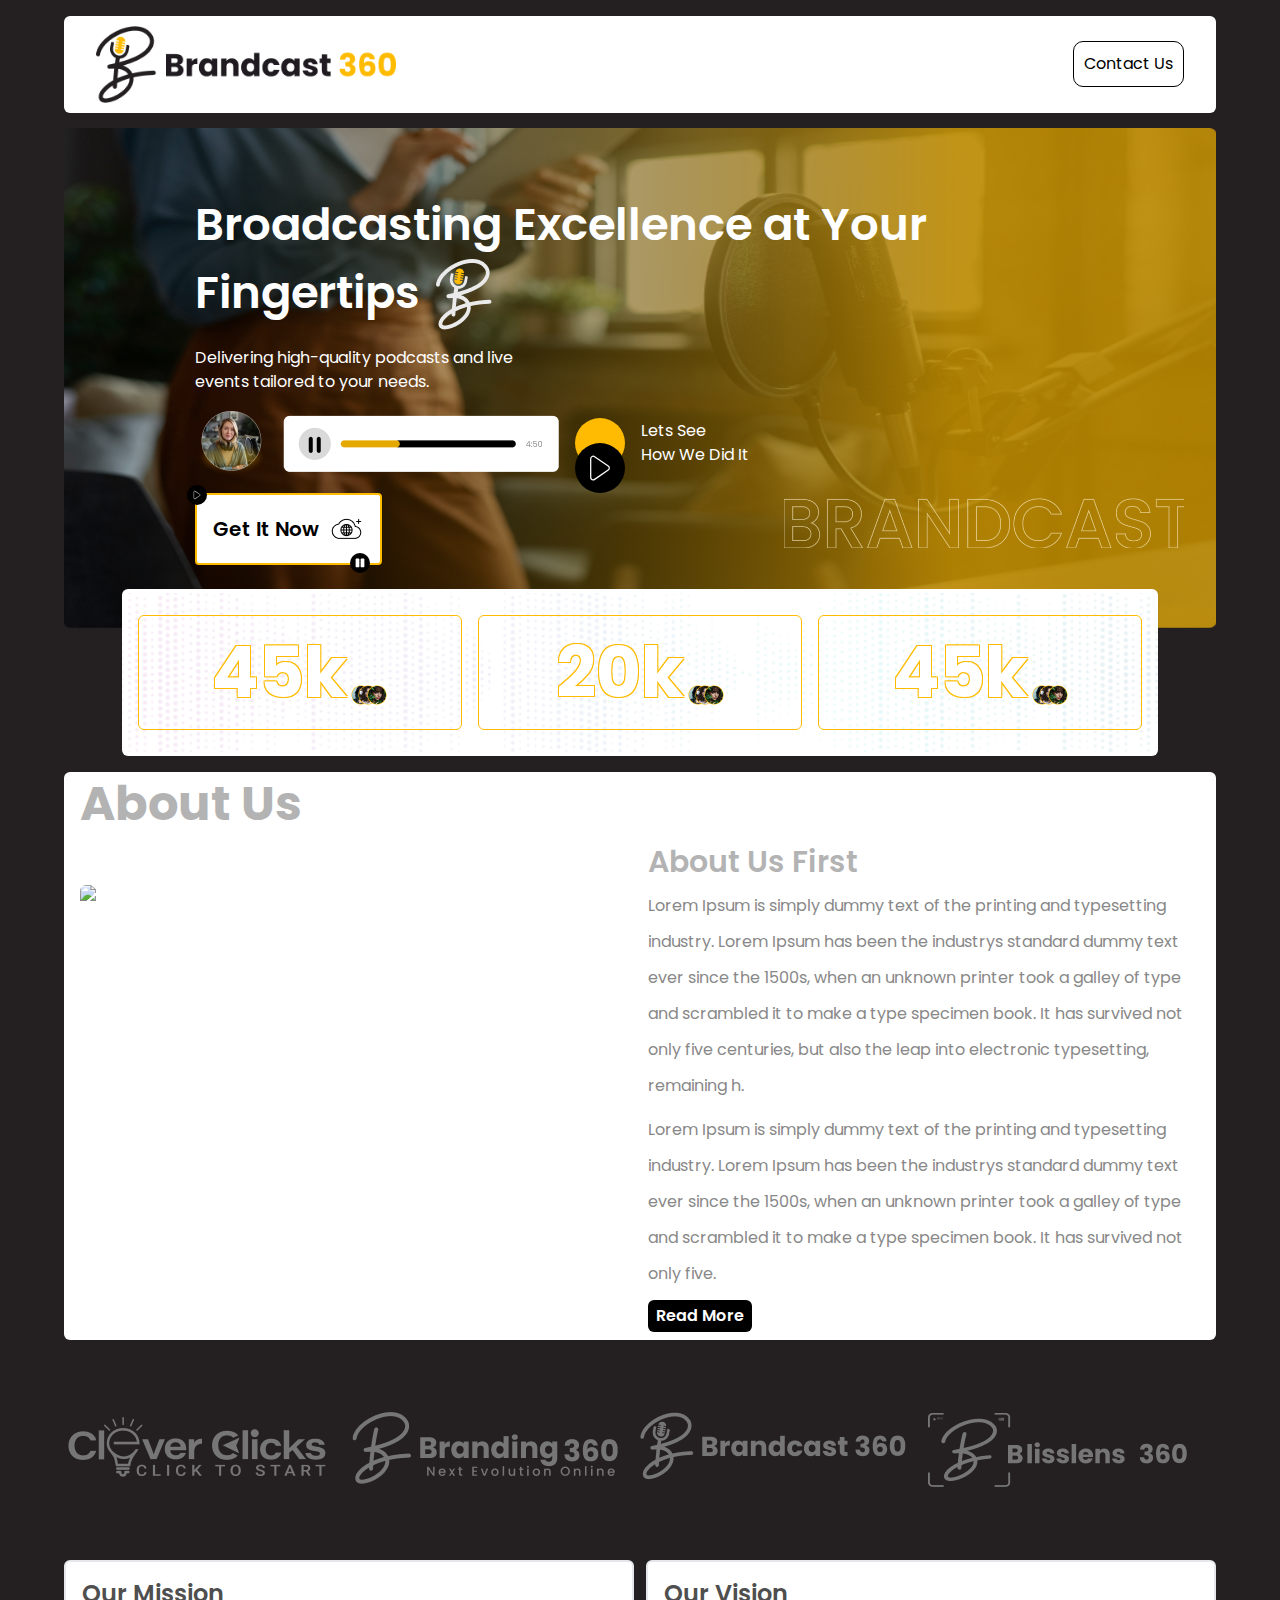
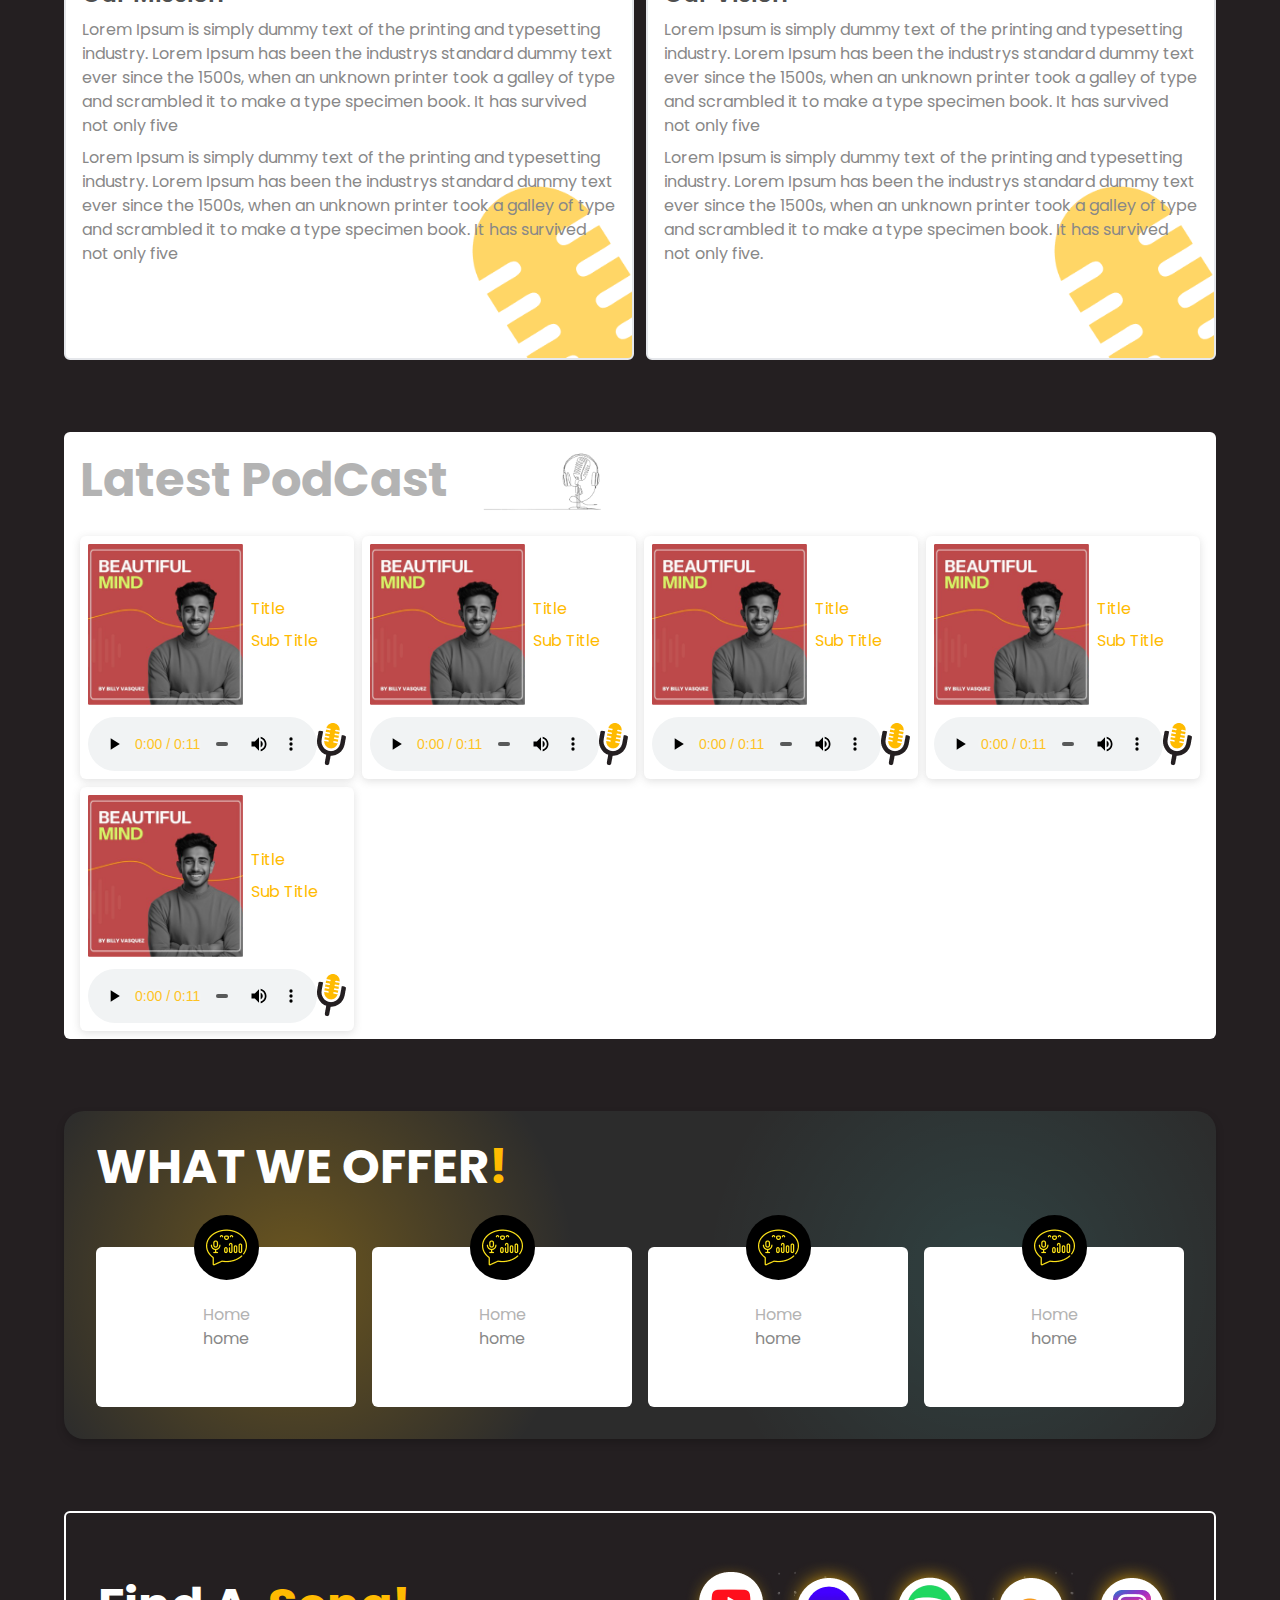
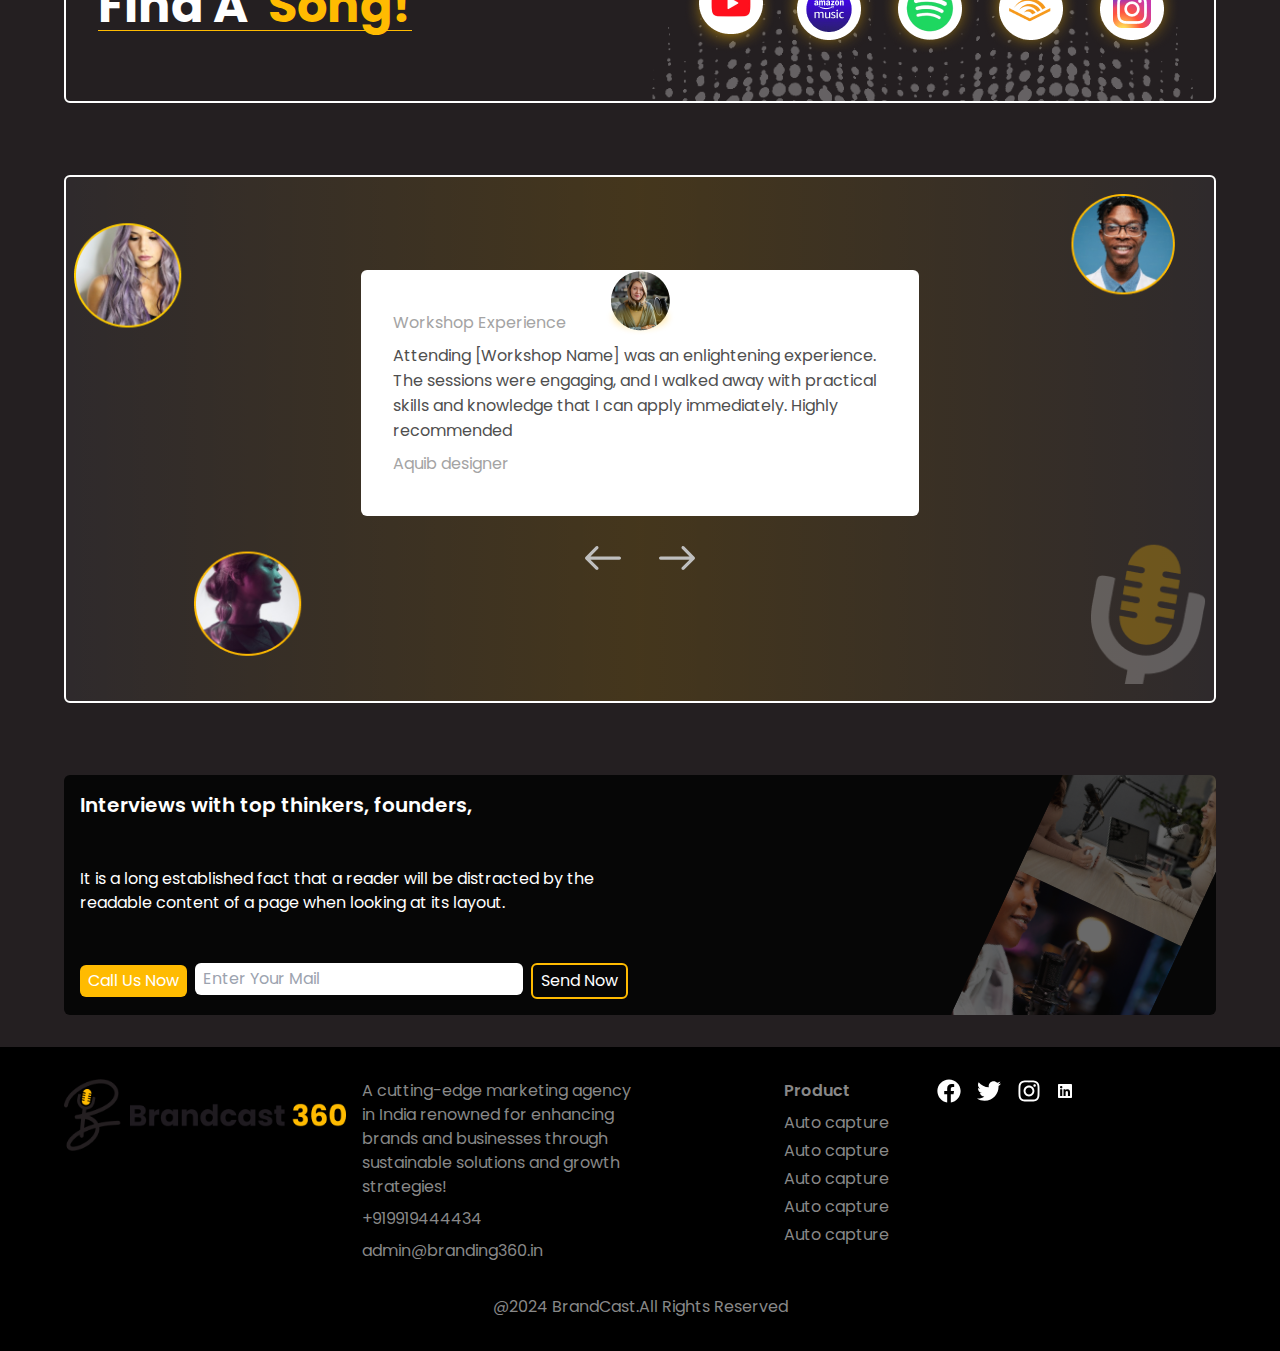
==== index.html @ 3d2741a4 "commit" ====
<!DOCTYPE html><html lang="en"><head><meta charSet="utf-8"/><meta name="viewport" content="width=device-width, initial-scale=1"/><link rel="stylesheet" href="/_next/static/css/95cc5008cab39cc5.css" data-precedence="next"/><link rel="stylesheet" href="/_next/static/css/045ad60a90d5d2f1.css" data-precedence="next"/><link rel="preload" as="script" fetchPriority="low" href="/_next/static/chunks/webpack-7f43fbf455bee6e9.js"/><script src="/_next/static/chunks/fd9d1056-ba964eff9d7f2627.js" async=""></script><script src="/_next/static/chunks/23-ad2d4c23226a67ea.js" async=""></script><script src="/_next/static/chunks/main-app-056b3769bf696427.js" async=""></script><script src="/_next/static/chunks/5e22fd23-34f2813cde7d8c0d.js" async=""></script><script src="/_next/static/chunks/678-0c300ed79778998a.js" async=""></script><script src="/_next/static/chunks/app/page-960abe07d52d812e.js" async=""></script><title>Brandcast 360</title><meta name="description" content="Generated by create next app"/><link rel="icon" href="/favicon.ico" type="image/x-icon" sizes="16x16"/><script src="/_next/static/chunks/polyfills-78c92fac7aa8fdd8.js" noModule=""></script></head><body class="__className_7df6af"><main class="flex min-h-screen flex-col items-center justify-between pt-[1rem] gap-[2rem]"><div class="flex w-[90%] bg-white p-[10px] items-center justify-between px-[2rem] xs:px-[0.5rem] sm:px-[2rem] rounded-[6px] fixed z-10"><img alt="Logo" loading="lazy" width="364" height="93" decoding="async" data-nimg="1" class="w-[300px] xs:w-[150px] sm:w-[300px]" style="color:transparent" src="/_next/static/media/Logo.e2d616c7.png"/><button class="text-black border border-[1px] border-solid border-black rounded-[10px] h-fit w-fit p-[10px] xs:p-[5px] sm:p-[10px]">Contact Us</button></div><div class="mt-[7rem] xs:mt-[4rem] sm:mt-[7rem] w-[90%] relative flex items-center justify-center h-[500px]"><img alt="HeroSectionBackground" loading="lazy" width="975" height="565" decoding="async" data-nimg="1" class="w-full h-full" style="color:transparent" src="/_next/static/media/HeroSectionImage.144331e1.png"/><img alt="HeroSectionBackground" loading="lazy" width="768" height="100" decoding="async" data-nimg="1" class="absolute bottom-[2rem] md:bottom-[3rem] lg:bottom-[5rem] right-[2rem] w-[400px] h-[250px] xs:w-[250px] xs:h-[150px] xs:hidden sm:flex md:w-[400px] md:h-[250px]" style="color:transparent;max-width:100%;height:auto" src="/_next/static/media/brandcast.1c986905.png"/><div class="absolute flex flex-col gap-[1rem] left-[10%] xs:p-4"><div><h1 class="text-[45px] xs:text-[30px] font-[600] xs:font-[500] sm:text-[45px] sm:font-[600] ">Broadcasting Excellence at Your</h1><div class="flex gap-[1rem]"><h1 class="text-[45px] xs:text-[30px] font-[600] xs:font-[500]  sm:text-[45px] sm:font-[600] ">Fingertips</h1><img alt="TextImage" loading="lazy" width="56" height="71" decoding="async" data-nimg="1" style="color:transparent" src="/_next/static/media/textImage.baf04106.png"/></div></div><p class="w-[50%] xs:w-[80%] sm:w-[70%] md:w-[50%]">Delivering high-quality podcasts and live events tailored to your needs.</p><div class="flex gap-[1rem] items-center "><img alt="icon" loading="lazy" width="72" height="67" decoding="async" data-nimg="1" class="xs:hidden sm:block" style="color:transparent" src="/_next/static/media/Icon.ac322f4a.png"/><img alt="progessImage" loading="lazy" width="276" height="57" decoding="async" data-nimg="1" style="color:transparent" src="/_next/static/media/progessHero.93a1a87d.png"/><div class="relative w-fit xs:hidden sm:block"><div class="bg-[#FFBB01] rounded-full w-[50px] h-[50px]"></div><div class="bg-[#000000] rounded-full w-[50px] h-[50px] flex flex-col items-center justify-center absolute top-[25px]"><svg stroke="currentColor" fill="currentColor" stroke-width="0" viewBox="0 0 24 24" class="text-[30px]" height="1em" width="1em" xmlns="http://www.w3.org/2000/svg"><g id="Play_1"><path d="M6.562,21.94a2.5,2.5,0,0,1-2.5-2.5V4.56A2.5,2.5,0,0,1,7.978,2.5L18.855,9.939a2.5,2.5,0,0,1,0,4.12L7.977,21.5A2.5,2.5,0,0,1,6.562,21.94Zm0-18.884a1.494,1.494,0,0,0-.7.177,1.477,1.477,0,0,0-.8,1.327V19.439a1.5,1.5,0,0,0,2.35,1.235l10.877-7.44a1.5,1.5,0,0,0,0-2.471L7.413,3.326A1.491,1.491,0,0,0,6.564,3.056Z"></path></g></svg></div></div><div class="xs:hidden sm:block"><p>Lets See</p><p>How We Did It</p></div></div><div class="bg-white w-fit text-black flex gap-[10px] p-[1rem] rounded-[4px] border border-[2px] border-[#FFBB01] items-center relative xs:hidden sm:flex"><p class="font-[600] text-[20px]">Get It Now</p><img alt="cloudImage" loading="lazy" width="35" height="36" decoding="async" data-nimg="1" style="color:transparent" src="/_next/static/media/cloudImage.fe9871fa.png"/><div class="bg-[#000000] rounded-full w-[20px] h-[20px] flex flex-col items-center justify-center absolute top-[-10px] left-[-10px]"><svg stroke="currentColor" fill="currentColor" stroke-width="0" viewBox="0 0 24 24" class="text-[10px] text-white" height="1em" width="1em" xmlns="http://www.w3.org/2000/svg"><g id="Play_1"><path d="M6.562,21.94a2.5,2.5,0,0,1-2.5-2.5V4.56A2.5,2.5,0,0,1,7.978,2.5L18.855,9.939a2.5,2.5,0,0,1,0,4.12L7.977,21.5A2.5,2.5,0,0,1,6.562,21.94Zm0-18.884a1.494,1.494,0,0,0-.7.177,1.477,1.477,0,0,0-.8,1.327V19.439a1.5,1.5,0,0,0,2.35,1.235l10.877-7.44a1.5,1.5,0,0,0,0-2.471L7.413,3.326A1.491,1.491,0,0,0,6.564,3.056Z"></path></g></svg></div><div class="bg-[#000000] rounded-full w-[20px] h-[20px] flex flex-col items-center justify-center absolute bottom-[-10px] right-[10px]"><svg stroke="currentColor" fill="currentColor" stroke-width="0" viewBox="0 0 448 512" class="text-[10px] text-white" height="1em" width="1em" xmlns="http://www.w3.org/2000/svg"><path d="M144 479H48c-26.5 0-48-21.5-48-48V79c0-26.5 21.5-48 48-48h96c26.5 0 48 21.5 48 48v352c0 26.5-21.5 48-48 48zm304-48V79c0-26.5-21.5-48-48-48h-96c-26.5 0-48 21.5-48 48v352c0 26.5 21.5 48 48 48h96c26.5 0 48-21.5 48-48z"></path></svg></div></div></div><div class="bg-white absolute w-[80%] xs:w-[90%] rounded-md bottom-[-8rem] xs:bottom-[-2.5rem] sm:bottom-[-7rem] md:bottom-[-7.5rem] lg:bottom-[-8rem] xs:py-4 sm:py-3 md:py-1"><div class="w-full h-full relative flex flex-col items-center justify-center"><img alt="numbersBGImage" loading="lazy" width="1064" height="163" decoding="async" data-nimg="1" class="w-full h-full" style="color:transparent" src="/_next/static/media/numbersBGImage.ee854e31.png"/><div class="absolute grid grid-cols-3 w-full justify-center p-[1rem] gap-[1rem]"><div class="text-black flex border text-[60px] w-full justify-center border-[#FFBB01] border-solid rounded-md gap-1 xs:p-2 sm:p-1"><p class="font-bold text-[70px] xs:text-[20px] sm:text-[45px] lg:text-[70px] text-white" style="text-shadow:-1px -1px 0 #FFBB01, 1px -1px 0 #FFBB01, -1px 1px 0 #FFBB01, 1px 1px 0 #FFBB01">45k</p><div class="flex items-end justify-end h-[90%] xs:hidden sm:flex"><img alt="Stat Button Icon" loading="lazy" width="36" height="20" decoding="async" data-nimg="1" class="h-[2.5rem] object-none" style="color:transparent" src="/_next/static/media/Stat Button Icon.c821c431.png"/></div></div> <div class="text-black flex border text-[60px] w-full justify-center border-[#FFBB01] border-solid rounded-md gap-1 xs:p-2 sm:p-1"><p class="font-bold text-[70px] xs:text-[20px] sm:text-[45px] lg:text-[70px] text-white" style="text-shadow:-1px -1px 0 #FFBB01, 1px -1px 0 #FFBB01, -1px 1px 0 #FFBB01, 1px 1px 0 #FFBB01">20k</p><div class="flex items-end justify-end h-[90%] xs:hidden sm:flex"><img alt="Stat Button Icon" loading="lazy" width="36" height="20" decoding="async" data-nimg="1" class="h-[2.5rem] object-none" style="color:transparent" src="/_next/static/media/Stat Button Icon.c821c431.png"/></div></div> <div class="text-black flex border text-[60px] w-full justify-center border-[#FFBB01] border-solid rounded-md gap-1 xs:p-2 sm:p-1"><p class="font-bold text-[70px] xs:text-[20px] sm:text-[45px] lg:text-[70px] text-white" style="text-shadow:-1px -1px 0 #FFBB01, 1px -1px 0 #FFBB01, -1px 1px 0 #FFBB01, 1px 1px 0 #FFBB01">45k</p><div class="flex items-end justify-end h-[90%] xs:hidden sm:flex"><img alt="Stat Button Icon" loading="lazy" width="36" height="20" decoding="async" data-nimg="1" class="h-[2.5rem] object-none" style="color:transparent" src="/_next/static/media/Stat Button Icon.c821c431.png"/></div></div> </div></div></div></div><div class="w-[90%] bg-[white] mt-[8.5rem] xs:mt-[2.5rem] sm:mt-[7rem] rounded-md p-2 px-4 flex flex-col gap-4"><h2 class="text-subHeading text-5xl font-bold ">About Us</h2><div class="grid grid-cols-2 gap-4 sm:grid-cols-1 xs:grid-cols-1 md:grid-cols-2"><div class="w-full flex items-center justify-center"><img alt="about" loading="lazy" width="2360" height="1740" decoding="async" data-nimg="1" class="object-contain rounded-md" style="color:transparent" src="/_next/static/media/about us.46761e41.png"/></div><div class="w-full flex flex-col items-start justify-start gap-2"><h2 class="text-subHeading text-3xl font-semibold">About Us First</h2><p class="text-textColor leading-9">Lorem Ipsum is simply dummy text of the printing and typesetting industry. Lorem Ipsum has been the industrys standard dummy text ever since the 1500s, when an unknown printer took a galley of type and scrambled it to make a type specimen book. It has survived not only five centuries, but also the leap into electronic typesetting, remaining h.</p><p class="text-textColor leading-9">Lorem Ipsum is simply dummy text of the printing and typesetting industry. Lorem Ipsum has been the industrys standard dummy text ever since the 1500s, when an unknown printer took a galley of type and scrambled it to make a type specimen book. It has survived not only five.</p><button class="bg-black py-1 px-2 rounded-md button"><a target="_blank" href="https://branding360.ae/about/">Read More</a></button></div></div></div><div class="w-[90%]  mt-[2.5rem] grid grid-cols-4 xs:grid-cols-2 sm:grid-cols-4"><img alt="cleverclicks" loading="lazy" width="265" height="76" decoding="async" data-nimg="1" class="object-contain" style="color:transparent" src="/_next/static/media/Mask group.9849ec18.png"/><img alt="Branding360" loading="lazy" width="266" height="72" decoding="async" data-nimg="1" class="object-contain" style="color:transparent" src="/_next/static/media/Mask group-1.73242732.png"/><img alt="Brandast" loading="lazy" width="266" height="68" decoding="async" data-nimg="1" class="object-contain" style="color:transparent" src="/_next/static/media/Mask group-2.2fd6a368.png"/><img alt="Blisslens" loading="lazy" width="265" height="75" decoding="async" data-nimg="1" class="object-contain" style="color:transparent" src="/_next/static/media/Mask group-3.f49d0f92.png"/></div><div class="w-[90%]  mt-[2.5rem] grid grid-cols-2 gap-3 sm:grid-cols-1 xs:grid-cols-1 md:grid-cols-2"><div class="bg-white rounded-md w-full min-h-[25rem] p-4 flex flex-col gap-2 hover:border-golden border-2 transition delay-150 duration-300 ease-in-out cursor-pointer" style="background-image:url(&quot;/_next/static/media/Vector.8f3721c8.png&quot;);background-repeat:no-repeat;background-position-x:right;background-position-y:bottom;background-size:10rem"><h2 class="text-heading text-2xl font-semibold">Our Mission</h2><p class="text-textColor">Lorem Ipsum is simply dummy text of the printing and typesetting industry. Lorem Ipsum has been the industrys standard dummy text ever since the 1500s, when an unknown printer took a galley of type and scrambled it to make a type specimen book. It has survived not only five<!-- --> </p><p class="text-textColor">Lorem Ipsum is simply dummy text of the printing and typesetting industry. Lorem Ipsum has been the industrys standard dummy text ever since the 1500s, when an unknown printer took a galley of type and scrambled it to make a type specimen book. It has survived not only five<!-- --> </p></div><div class="bg-white rounded-md w-full min-h-[25rem] p-4 flex flex-col gap-2 hover:border-golden border-2 transition delay-150 duration-300 ease-in-out cursor-pointer" style="background-image:url(&quot;/_next/static/media/Vector.8f3721c8.png&quot;);background-repeat:no-repeat;background-position-x:right;background-position-y:bottom;background-size:10rem"><h2 class="text-heading text-2xl font-semibold">Our Vision</h2><p class="text-textColor">Lorem Ipsum is simply dummy text of the printing and typesetting industry. Lorem Ipsum has been the industrys standard dummy text ever since the 1500s, when an unknown printer took a galley of type and scrambled it to make a type specimen book. It has survived not only five<!-- --> </p><p class="text-textColor">Lorem Ipsum is simply dummy text of the printing and typesetting industry. Lorem Ipsum has been the industrys standard dummy text ever since the 1500s, when an unknown printer took a galley of type and scrambled it to make a type specimen book. It has survived not only five.</p></div></div><div class="w-[90%]  mt-[2.5rem] bg-white rounded-md p-2 px-4"><h2 class="text-subHeading text-5xl font-bold flex items-center">Latest PodCast<!-- --> <img alt="titleImage" loading="lazy" width="190" height="114" decoding="async" data-nimg="1" class="object-contain h-[5rem] xs:hidden sm:block" style="color:transparent" src="/_next/static/media/image 14.7d5c2c20.png"/></h2><div class="grid grid-cols-4 gap-2 mt-4 sm:grid-cols-2 xs:grid-cols-1 md:grid-cols-3 lg:grid-cols-4 2xl:grid-cols-5"><div class="flex flex-col gap-3 shadow rounded-md p-2 cursor-pointer"><div class="flex items-center gap-2 flex "><img alt="img" loading="lazy" width="165" height="172" decoding="async" data-nimg="1" class="w-[60%]" style="color:transparent" src="/_next/static/media/Rectangle 93.0e24d1a6.png"/><span class="flex items-start justify-center gap-2 flex-col"><h6 class="text-golden">Title</h6><p class="text-golden">Sub Title</p></span></div><div class="w-full flex items-center justify-center "><audio controls="" controlsList="nodownload" class="w-full"><source src="/Audios/heroAudio.mp3" type="audio/mpeg"/>Your browser does not support the audio element.</audio><img alt="micPic" loading="lazy" width="29" height="43" decoding="async" data-nimg="1" style="color:transparent" src="/_next/static/media/Group 106.b7603ae5.png"/></div></div><div class="flex flex-col gap-3 shadow rounded-md p-2 cursor-pointer"><div class="flex items-center gap-2 flex "><img alt="img" loading="lazy" width="165" height="172" decoding="async" data-nimg="1" class="w-[60%]" style="color:transparent" src="/_next/static/media/Rectangle 93.0e24d1a6.png"/><span class="flex items-start justify-center gap-2 flex-col"><h6 class="text-golden">Title</h6><p class="text-golden">Sub Title</p></span></div><div class="w-full flex items-center justify-center "><audio controls="" controlsList="nodownload" class="w-full"><source src="/Audios/heroAudio.mp3" type="audio/mpeg"/>Your browser does not support the audio element.</audio><img alt="micPic" loading="lazy" width="29" height="43" decoding="async" data-nimg="1" style="color:transparent" src="/_next/static/media/Group 106.b7603ae5.png"/></div></div><div class="flex flex-col gap-3 shadow rounded-md p-2 cursor-pointer"><div class="flex items-center gap-2 flex "><img alt="img" loading="lazy" width="165" height="172" decoding="async" data-nimg="1" class="w-[60%]" style="color:transparent" src="/_next/static/media/Rectangle 93.0e24d1a6.png"/><span class="flex items-start justify-center gap-2 flex-col"><h6 class="text-golden">Title</h6><p class="text-golden">Sub Title</p></span></div><div class="w-full flex items-center justify-center "><audio controls="" controlsList="nodownload" class="w-full"><source src="/Audios/heroAudio.mp3" type="audio/mpeg"/>Your browser does not support the audio element.</audio><img alt="micPic" loading="lazy" width="29" height="43" decoding="async" data-nimg="1" style="color:transparent" src="/_next/static/media/Group 106.b7603ae5.png"/></div></div><div class="flex flex-col gap-3 shadow rounded-md p-2 cursor-pointer"><div class="flex items-center gap-2 flex "><img alt="img" loading="lazy" width="165" height="172" decoding="async" data-nimg="1" class="w-[60%]" style="color:transparent" src="/_next/static/media/Rectangle 93.0e24d1a6.png"/><span class="flex items-start justify-center gap-2 flex-col"><h6 class="text-golden">Title</h6><p class="text-golden">Sub Title</p></span></div><div class="w-full flex items-center justify-center "><audio controls="" controlsList="nodownload" class="w-full"><source src="/Audios/heroAudio.mp3" type="audio/mpeg"/>Your browser does not support the audio element.</audio><img alt="micPic" loading="lazy" width="29" height="43" decoding="async" data-nimg="1" style="color:transparent" src="/_next/static/media/Group 106.b7603ae5.png"/></div></div><div class="flex flex-col gap-3 shadow rounded-md p-2 cursor-pointer"><div class="flex items-center gap-2 flex "><img alt="img" loading="lazy" width="165" height="172" decoding="async" data-nimg="1" class="w-[60%]" style="color:transparent" src="/_next/static/media/Rectangle 93.0e24d1a6.png"/><span class="flex items-start justify-center gap-2 flex-col"><h6 class="text-golden">Title</h6><p class="text-golden">Sub Title</p></span></div><div class="w-full flex items-center justify-center "><audio controls="" controlsList="nodownload" class="w-full"><source src="/Audios/heroAudio.mp3" type="audio/mpeg"/>Your browser does not support the audio element.</audio><img alt="micPic" loading="lazy" width="29" height="43" decoding="async" data-nimg="1" style="color:transparent" src="/_next/static/media/Group 106.b7603ae5.png"/></div></div></div></div><div class="w-[90%]  mt-[2.5rem] blurBackground rounded-md p-[2rem]"><h2 class="text-white text-5xl font-bold flex items-center">WHAT WE OFFER <span class="text-golden">!</span></h2><div class="mt-4 grid grid-cols-4 gap-4 mt-[3.5rem] mt-4 sm:grid-cols-2 xs:grid-cols-1 md:grid-cols-3 lg:grid-cols-4"><div class="bg-white relative flex items-center justify-center flex-col h-[10rem] rounded-md relative"><span class="bg-black p-3 rounded-[50%] absolute top-[-2rem]"><img alt="img" loading="lazy" width="41" height="41" decoding="async" data-nimg="1" style="color:transparent" src="/_next/static/media/Mask group.a6a6e510.png"/></span><span><h6 class="text-subHeading">Home</h6><p class="text-textColor">home</p></span></div><div class="bg-white relative flex items-center justify-center flex-col h-[10rem] rounded-md relative"><span class="bg-black p-3 rounded-[50%] absolute top-[-2rem]"><img alt="img" loading="lazy" width="41" height="41" decoding="async" data-nimg="1" style="color:transparent" src="/_next/static/media/Mask group.a6a6e510.png"/></span><span><h6 class="text-subHeading">Home</h6><p class="text-textColor">home</p></span></div><div class="bg-white relative flex items-center justify-center flex-col h-[10rem] rounded-md relative"><span class="bg-black p-3 rounded-[50%] absolute top-[-2rem]"><img alt="img" loading="lazy" width="41" height="41" decoding="async" data-nimg="1" style="color:transparent" src="/_next/static/media/Mask group.a6a6e510.png"/></span><span><h6 class="text-subHeading">Home</h6><p class="text-textColor">home</p></span></div><div class="bg-white relative flex items-center justify-center flex-col h-[10rem] rounded-md relative"><span class="bg-black p-3 rounded-[50%] absolute top-[-2rem]"><img alt="img" loading="lazy" width="41" height="41" decoding="async" data-nimg="1" style="color:transparent" src="/_next/static/media/Mask group.a6a6e510.png"/></span><span><h6 class="text-subHeading">Home</h6><p class="text-textColor">home</p></span></div></div></div><div class="w-[90%]  mt-[2.5rem]  rounded-md p-[2rem] border-2 border-white  h-[12rem] xs:h-[25rem] md:h-[12rem] flex items-center justify-between md:flex sm:grid-cols-1 xs:grid-cols-1 xs:grid sm:grid xs:gap-[1rem] sm:gap-[1rem]" style="background-image:url(&quot;/_next/static/media/Mask group1.ae7fa1b9.png&quot;);background-repeat:no-repeat;background-position-x:right;background-position-y:bottom;background-size:55%"><h2 class="text-white text-5xl font-bold flex items-center custom-underline ">Find A  <span class="text-golden">Song!</span></h2><span class="flex items-center xs:flex-wrap sm:flex-nowrap"><img alt="youtube" loading="lazy" width="95" height="94" decoding="async" data-nimg="1" style="color:transparent" src="/_next/static/media/Group 120.4ab88b4a.png"/><img alt="amazonMusic" loading="lazy" width="101" height="100" decoding="async" data-nimg="1" style="color:transparent" src="/_next/static/media/Group 123.b4d12929.png"/><img alt="spotify" loading="lazy" width="101" height="100" decoding="async" data-nimg="1" style="color:transparent" src="/_next/static/media/Group 117.d5b9d471.png"/><img alt="musicLogo" loading="lazy" width="101" height="100" decoding="async" data-nimg="1" style="color:transparent" src="/_next/static/media/Group 122.b5c00d01.png"/><img alt="instagram" loading="lazy" width="101" height="100" decoding="async" data-nimg="1" style="color:transparent" src="/_next/static/media/Group 121.bfe62546.png"/></span></div><div class="w-[90%] mt-[2.5rem] h-[33rem] xs:h-[36rem] sm:h-[33rem] custom-linear-background rounded-md flex items-center justify-center p-4 relative"><img alt="backgroundImage" loading="lazy" width="1161" height="503" decoding="async" data-nimg="1" class="absolute w-full h-full object-contain p-2" style="color:transparent" src="/_next/static/media/bg image.0f04a0ec.png"/><div class="flex items-center justify-center w-[50%] xs:py-4 xs:w-[95%] sm:w-[80%] md:w-[50%]"><div class="alice-carousel"><div><div style="padding-left:0px;padding-right:0px" class="alice-carousel__wrapper"><ul style="transition:transform 0ms ease 0ms;transform:translate3d(0px, 0, 0)" class="alice-carousel__stage"><li style="width:0" class="alice-carousel__stage-item __active __target"><div class="bg-white  flex items-center justify-center flex-col relative py-[2.5rem] px-[2rem] rounded-md gap-4"><img alt="img" loading="lazy" width="72" height="67" decoding="async" data-nimg="1" class="absolute top-[0rem]" style="color:transparent" src="/_next/static/media/Icon.ac322f4a.png"/><div class="flex items-start justify-start gap-2 flex-col"><h6 class="text-testimonialHeading">Workshop Experience</h6><p class="text-heading">Attending [Workshop Name] was an enlightening experience. The sessions were engaging, and I walked away with practical skills and knowledge that I can apply immediately. Highly recommended</p><p class="text-testimonialHeading">Aquib designer</p></div></div></li><li style="width:0" class="alice-carousel__stage-item"><div class="bg-white  flex items-center justify-center flex-col relative py-[2.5rem] px-[2rem] rounded-md gap-4"><img alt="img" loading="lazy" width="72" height="67" decoding="async" data-nimg="1" class="absolute top-[0rem]" style="color:transparent" src="/_next/static/media/Icon.ac322f4a.png"/><div class="flex items-start justify-start gap-2 flex-col"><h6 class="text-testimonialHeading">Workshop Experience</h6><p class="text-heading">Attending [Workshop Name] was an enlightening experience. The sessions were engaging, and I walked away with practical skills and knowledge that I can apply immediately. Highly recommended</p><p class="text-testimonialHeading">Aquib designer</p></div></div></li><li style="width:0" class="alice-carousel__stage-item"><div class="bg-white  flex items-center justify-center flex-col relative py-[2.5rem] px-[2rem] rounded-md gap-4"><img alt="img" loading="lazy" width="72" height="67" decoding="async" data-nimg="1" class="absolute top-[0rem]" style="color:transparent" src="/_next/static/media/Icon.ac322f4a.png"/><div class="flex items-start justify-start gap-2 flex-col"><h6 class="text-testimonialHeading">Workshop Experience</h6><p class="text-heading">Attending [Workshop Name] was an enlightening experience. The sessions were engaging, and I walked away with practical skills and knowledge that I can apply immediately. Highly recommended</p><p class="text-testimonialHeading">Aquib designer</p></div></div></li><li style="width:0" class="alice-carousel__stage-item"><div class="bg-white  flex items-center justify-center flex-col relative py-[2.5rem] px-[2rem] rounded-md gap-4"><img alt="img" loading="lazy" width="72" height="67" decoding="async" data-nimg="1" class="absolute top-[0rem]" style="color:transparent" src="/_next/static/media/Icon.ac322f4a.png"/><div class="flex items-start justify-start gap-2 flex-col"><h6 class="text-testimonialHeading">Workshop Experience</h6><p class="text-heading">Attending [Workshop Name] was an enlightening experience. The sessions were engaging, and I walked away with practical skills and knowledge that I can apply immediately. Highly recommended</p><p class="text-testimonialHeading">Aquib designer</p></div></div></li></ul></div></div><div class="alice-carousel__prev-btn"><button class="custom-prev-button text-[4rem] text-[#BFBFBF] hover:text-[#3D3D3D] font-normal"><svg stroke="currentColor" fill="currentColor" stroke-width="0" viewBox="0 0 512 512" height="1em" width="1em" xmlns="http://www.w3.org/2000/svg"><path d="M216.4 163.7c5.1 5 5.1 13.3.1 18.4L155.8 243h231.3c7.1 0 12.9 5.8 12.9 13s-5.8 13-12.9 13H155.8l60.8 60.9c5 5.1 4.9 13.3-.1 18.4-5.1 5-13.2 5-18.3-.1l-82.4-83c-1.1-1.2-2-2.5-2.7-4.1-.7-1.6-1-3.3-1-5 0-3.4 1.3-6.6 3.7-9.1l82.4-83c4.9-5.2 13.1-5.3 18.2-.3z"></path></svg></button></div><div class="alice-carousel__next-btn"><button class="custom-next-button text-[4rem] text-[#BFBFBF] hover:text-[#3D3D3D] font-normal"><svg stroke="currentColor" fill="currentColor" stroke-width="0" viewBox="0 0 512 512" height="1em" width="1em" xmlns="http://www.w3.org/2000/svg"><path d="M295.6 163.7c-5.1 5-5.1 13.3-.1 18.4l60.8 60.9H124.9c-7.1 0-12.9 5.8-12.9 13s5.8 13 12.9 13h231.3l-60.8 60.9c-5 5.1-4.9 13.3.1 18.4 5.1 5 13.2 5 18.3-.1l82.4-83c1.1-1.2 2-2.5 2.7-4.1.7-1.6 1-3.3 1-5 0-3.4-1.3-6.6-3.7-9.1l-82.4-83c-4.9-5.2-13.1-5.3-18.2-.3z"></path></svg></button></div></div></div></div><div class="w-[90%]  mt-[2.5rem] h-[15rem] xs:h-[21rem] sm:h-[20rem] md:h-[15rem] bg-[#060606] p-4 rounded-md grid grid-cols-2 gap-4 xs:grid-cols-1 sm:grid-cols-2 overflow-hidden"><div class="w-full h-full flex items-start justify-between flex-col gap-4 xs:gap-1 sm:gap-3"><h2 class="text-xl font-semibold">Interviews with top thinkers, founders,</h2><p>It is a long established fact that a reader will be distracted by the readable content of a page when looking at its layout.</p><span class="flex items-center md:flex md:items-center md:justify-between md:flex-row justify-between gap-2 sm:flex sm:flex-col-reverse sm:items-start xs:flex xs:flex-col-reverse xs:items-start"><button class="bg-golden px-2 py-1 rounded-md">Call Us Now</button><form class="flex items-center justify-center gap-2 xs:flex-col xs:items-start sm:flex-row"><input type="text" class="outline-none border-none rounded-md p-1 pl-2" placeholder="Enter Your Mail"/><button class="border-golden border-2 outline-none px-2 py-1 rounded-md">Send Now</button></form></span></div><div class="grid grid-cols-3 sm:grid xs:hidden w-full " style="transform:rotate(25deg) translateX(-35%) translateY(20%)"><span class="w-full"></span> <span class="w-full"></span> <span class="w-full"></span></div></div><div class="w-full bg-black py-[2rem]  flex items-center justify-center flex-col gap-4"><div class="w-[90%] grid grid-cols-2 pb-4 xs:grid-cols-1 md:grid-cols-2 "><div class="flex items-start justify-center gap-4 xs:flex-col md:flex-row"><img alt="logo" loading="lazy" width="364" height="93" decoding="async" data-nimg="1" class="object-contain h-[4.5rem]" style="color:transparent" src="/_next/static/media/Logo.e2d616c7.png"/><span class="flex items-start justify-start flex-col gap-2"><p class="text-textColor">A cutting-edge marketing agency in India renowned for enhancing brands and businesses through sustainable solutions and growth strategies!</p><p class="text-textColor">+919919444434</p><p class="text-textColor">admin@branding360.in</p></span></div><div class="flex items-start justify-center gap-[3rem] xs:flex-col md:flex-row"><span class="flex items-start justify-start flex-col gap-2"><p class="text-textColor font-semibold">Product</p><ul class="text-textColor flex flex-col gap-1"><li>Auto capture</li><li>Auto capture</li><li>Auto capture</li><li>Auto capture</li><li>Auto capture</li></ul></span><span class="flex items-center justify-center gap-4"><svg stroke="currentColor" fill="currentColor" stroke-width="0" viewBox="0 0 512 512" class="text-[1.5rem]" height="1em" width="1em" xmlns="http://www.w3.org/2000/svg"><path d="M504 256C504 119 393 8 256 8S8 119 8 256c0 123.78 90.69 226.38 209.25 245V327.69h-63V256h63v-54.64c0-62.15 37-96.48 93.67-96.48 27.14 0 55.52 4.84 55.52 4.84v61h-31.28c-30.8 0-40.41 19.12-40.41 38.73V256h68.78l-11 71.69h-57.78V501C413.31 482.38 504 379.78 504 256z"></path></svg><svg stroke="currentColor" fill="currentColor" stroke-width="0" viewBox="0 0 512 512" class="text-[1.5rem]" height="1em" width="1em" xmlns="http://www.w3.org/2000/svg"><path d="M459.37 151.716c.325 4.548.325 9.097.325 13.645 0 138.72-105.583 298.558-298.558 298.558-59.452 0-114.68-17.219-161.137-47.106 8.447.974 16.568 1.299 25.34 1.299 49.055 0 94.213-16.568 130.274-44.832-46.132-.975-84.792-31.188-98.112-72.772 6.498.974 12.995 1.624 19.818 1.624 9.421 0 18.843-1.3 27.614-3.573-48.081-9.747-84.143-51.98-84.143-102.985v-1.299c13.969 7.797 30.214 12.67 47.431 13.319-28.264-18.843-46.781-51.005-46.781-87.391 0-19.492 5.197-37.36 14.294-52.954 51.655 63.675 129.3 105.258 216.365 109.807-1.624-7.797-2.599-15.918-2.599-24.04 0-57.828 46.782-104.934 104.934-104.934 30.213 0 57.502 12.67 76.67 33.137 23.715-4.548 46.456-13.32 66.599-25.34-7.798 24.366-24.366 44.833-46.132 57.827 21.117-2.273 41.584-8.122 60.426-16.243-14.292 20.791-32.161 39.308-52.628 54.253z"></path></svg><svg stroke="currentColor" fill="currentColor" stroke-width="0" viewBox="0 0 448 512" class="text-[1.5rem]" height="1em" width="1em" xmlns="http://www.w3.org/2000/svg"><path d="M224.1 141c-63.6 0-114.9 51.3-114.9 114.9s51.3 114.9 114.9 114.9S339 319.5 339 255.9 287.7 141 224.1 141zm0 189.6c-41.1 0-74.7-33.5-74.7-74.7s33.5-74.7 74.7-74.7 74.7 33.5 74.7 74.7-33.6 74.7-74.7 74.7zm146.4-194.3c0 14.9-12 26.8-26.8 26.8-14.9 0-26.8-12-26.8-26.8s12-26.8 26.8-26.8 26.8 12 26.8 26.8zm76.1 27.2c-1.7-35.9-9.9-67.7-36.2-93.9-26.2-26.2-58-34.4-93.9-36.2-37-2.1-147.9-2.1-184.9 0-35.8 1.7-67.6 9.9-93.9 36.1s-34.4 58-36.2 93.9c-2.1 37-2.1 147.9 0 184.9 1.7 35.9 9.9 67.7 36.2 93.9s58 34.4 93.9 36.2c37 2.1 147.9 2.1 184.9 0 35.9-1.7 67.7-9.9 93.9-36.2 26.2-26.2 34.4-58 36.2-93.9 2.1-37 2.1-147.8 0-184.8zM398.8 388c-7.8 19.6-22.9 34.7-42.6 42.6-29.5 11.7-99.5 9-132.1 9s-102.7 2.6-132.1-9c-19.6-7.8-34.7-22.9-42.6-42.6-11.7-29.5-9-99.5-9-132.1s-2.6-102.7 9-132.1c7.8-19.6 22.9-34.7 42.6-42.6 29.5-11.7 99.5-9 132.1-9s102.7-2.6 132.1 9c19.6 7.8 34.7 22.9 42.6 42.6 11.7 29.5 9 99.5 9 132.1s2.7 102.7-9 132.1z"></path></svg><svg stroke="currentColor" fill="currentColor" stroke-width="0" viewBox="0 0 448 512" height="1em" width="1em" xmlns="http://www.w3.org/2000/svg"><path d="M416 32H31.9C14.3 32 0 46.5 0 64.3v383.4C0 465.5 14.3 480 31.9 480H416c17.6 0 32-14.5 32-32.3V64.3c0-17.8-14.4-32.3-32-32.3zM135.4 416H69V202.2h66.5V416zm-33.2-243c-21.3 0-38.5-17.3-38.5-38.5S80.9 96 102.2 96c21.2 0 38.5 17.3 38.5 38.5 0 21.3-17.2 38.5-38.5 38.5zm282.1 243h-66.4V312c0-24.8-.5-56.7-34.5-56.7-34.6 0-39.9 27-39.9 54.9V416h-66.4V202.2h63.7v29.2h.9c8.9-16.8 30.6-34.5 62.9-34.5 67.2 0 79.7 44.3 79.7 101.9V416z"></path></svg></span></div></div><div class="w-[90%] flex items-center justify-center"><p class="text-textColor">@2024 BrandCast.All Rights Reserved</p></div></div></main><script src="/_next/static/chunks/webpack-7f43fbf455bee6e9.js" async=""></script><script>(self.__next_f=self.__next_f||[]).push([0]);self.__next_f.push([2,null])</script><script>self.__next_f.push([1,"1:HL[\"/_next/static/css/95cc5008cab39cc5.css\",\"style\"]\n2:HL[\"/_next/static/css/045ad60a90d5d2f1.css\",\"style\"]\n"])</script><script>self.__next_f.push([1,"3:I[5751,[],\"\"]\n5:I[8173,[\"452\",\"static/chunks/5e22fd23-34f2813cde7d8c0d.js\",\"678\",\"static/chunks/678-0c300ed79778998a.js\",\"931\",\"static/chunks/app/page-960abe07d52d812e.js\"],\"Image\"]\n7:I[231,[\"452\",\"static/chunks/5e22fd23-34f2813cde7d8c0d.js\",\"678\",\"static/chunks/678-0c300ed79778998a.js\",\"931\",\"static/chunks/app/page-960abe07d52d812e.js\"],\"\"]\nb:I[91,[\"452\",\"static/chunks/5e22fd23-34f2813cde7d8c0d.js\",\"678\",\"static/chunks/678-0c300ed79778998a.js\",\"931\",\"static/chunks/app/page-960abe07d52d812e.js\"],\"default\"]\nc:I[1932,[\"452\",\"static/chunks/5e22fd23-34f2813cde7d8c0d.js\",\"678\",\"static/chunks/678-0c300ed79778998a.js\",\"931\",\"static/chunks/app/page-960abe07d52d812e.js\"],\"\"]\n10:I[9275,[],\"\"]\n11:I[1343,[],\"\"]\n13:I[6130,[],\"\"]\n6:{\"src\":\"/_next/static/media/Stat Button Icon.c821c431.png\",\"height\":20,\"width\":36,\"blurDataURL\":\"[data-uri]\",\"blurWidth\":8,\"blurHeight\":4}\n8:{\"src\":\"/_next/static/media/Rectangle 93.0e24d1a6.png\",\"height\":172,\"width\":165,\"blurDataURL\":\"[data-uri]\",\"blurWidth\":8,\"blurHeight\":8}\n9:{\"src\":\"/_next/static/media/Group 106.b7603ae5.png\",\"height\":43,\"width\":29,\"blurDataURL\":\"[data-uri]"])</script><script>self.__next_f.push([1,"SuQmCC\",\"blurWidth\":5,\"blurHeight\":8}\na:{\"src\":\"/_next/static/media/Mask group.a6a6e510.png\",\"height\":41,\"width\":41,\"blurDataURL\":\"[data-uri]\",\"blurWidth\":8,\"blurHeight\":8}\nd:{\"src\":\"/_next/static/media/Mask group-6.6e1eccc7.png\",\"height\":190,\"width\":180,\"blurDataURL\":\"[data-uri]\",\"blurWidth\":8,\"blurHeight\":8}\ne:{\"src\":\"/_next/static/media/Mask group9.dcf6ede0.png\",\"height\":190,\"width\":180,\"blurDataURL\":\"[data-uri]\",\"blurWidth\":8,\"blurHeight\":8}\nf:{\"src\":\"/_next/static/media/Logo.e2d616c7.png\",\"height\":93,\"width\":364,\"blurDataURL\":\"[data-uri]\",\"blurWidth\":8,\"blurHeight\":2}\n14:[]\n"])</script><script>self.__next_f.push([1,"0:[[[\"$\",\"link\",\"0\",{\"rel\":\"stylesheet\",\"href\":\"/_next/static/css/95cc5008cab39cc5.css\",\"precedence\":\"next\",\"crossOrigin\":\"$undefined\"}]],[\"$\",\"$L3\",null,{\"buildId\":\"Rqy9fHEZA9NyHL44BEtxX\",\"assetPrefix\":\"\",\"initialCanonicalUrl\":\"/\",\"initialTree\":[\"\",{\"children\":[\"__PAGE__\",{}]},\"$undefined\",\"$undefined\",true],\"initialSeedData\":[\"\",{\"children\":[\"__PAGE__\",{},[[\"$L4\",[\"$\",\"main\",null,{\"className\":\"flex min-h-screen flex-col items-center justify-between pt-[1rem] gap-[2rem]\",\"children\":[[\"$\",\"div\",null,{\"className\":\"flex w-[90%] bg-white p-[10px] items-center justify-between px-[2rem] xs:px-[0.5rem] sm:px-[2rem] rounded-[6px] fixed z-10\",\"children\":[[\"$\",\"$L5\",null,{\"src\":{\"src\":\"/_next/static/media/Logo.e2d616c7.png\",\"height\":93,\"width\":364,\"blurDataURL\":\"[data-uri]\",\"blurWidth\":8,\"blurHeight\":2},\"alt\":\"Logo\",\"className\":\"w-[300px] xs:w-[150px] sm:w-[300px]\"}],[\"$\",\"button\",null,{\"className\":\"text-black border border-[1px] border-solid border-black rounded-[10px] h-fit w-fit p-[10px] xs:p-[5px] sm:p-[10px]\",\"children\":\"Contact Us\"}]]}],[\"$\",\"div\",null,{\"className\":\"mt-[7rem] xs:mt-[4rem] sm:mt-[7rem] w-[90%] relative flex items-center justify-center h-[500px]\",\"children\":[[\"$\",\"$L5\",null,{\"src\":{\"src\":\"/_next/static/media/HeroSectionImage.144331e1.png\",\"height\":565,\"width\":975,\"blurDataURL\":\"[data-uri]\",\"blurWidth\":8,\"blurHeight\":5},\"alt\":\"HeroSectionBackground\",\"className\":\"w-full h-full\"}],[\"$\",\"$L5\",null,{\"src\":{\"src\":\"/_next/static/media/brandcast.1c986905.png\",\"height\":100,\"width\":768,\"blurDataURL\":\"[data-uri]\",\"blurWidth\":8,\"blurHeight\":1},\"alt\":\"HeroSectionBackground\",\"className\":\"absolute bottom-[2rem] md:bottom-[3rem] lg:bottom-[5rem] right-[2rem] w-[400px] h-[250px] xs:w-[250px] xs:h-[150px] xs:hidden sm:flex md:w-[400px] md:h-[250px]\",\"layout\":\"intrinsic\"}],[\"$\",\"div\",null,{\"className\":\"absolute flex flex-col gap-[1rem] left-[10%] xs:p-4\",\"children\":[[\"$\",\"div\",null,{\"children\":[[\"$\",\"h1\",null,{\"className\":\"text-[45px] xs:text-[30px] font-[600] xs:font-[500] sm:text-[45px] sm:font-[600] \",\"children\":\"Broadcasting Excellence at Your\"}],[\"$\",\"div\",null,{\"className\":\"flex gap-[1rem]\",\"children\":[[\"$\",\"h1\",null,{\"className\":\"text-[45px] xs:text-[30px] font-[600] xs:font-[500]  sm:text-[45px] sm:font-[600] \",\"children\":\"Fingertips\"}],[\"$\",\"$L5\",null,{\"src\":{\"src\":\"/_next/static/media/textImage.baf04106.png\",\"height\":71,\"width\":56,\"blurDataURL\":\"[data-uri]\",\"blurWidth\":6,\"blurHeight\":8},\"alt\":\"TextImage\"}]]}]]}],[\"$\",\"p\",null,{\"className\":\"w-[50%] xs:w-[80%] sm:w-[70%] md:w-[50%]\",\"children\":\"Delivering high-quality podcasts and live events tailored to your needs.\"}],[\"$\",\"div\",null,{\"className\":\"flex gap-[1rem] items-center \",\"children\":[[\"$\",\"$L5\",null,{\"src\":{\"src\":\"/_next/static/media/Icon.ac322f4a.png\",\"height\":67,\"width\":72,\"blurDataURL\":\"[data-uri]\",\"blurWidth\":8,\"blurHeight\":7},\"alt\":\"icon\",\"className\":\"xs:hidden sm:block\"}],[\"$\",\"$L5\",null,{\"src\":{\"src\":\"/_next/static/media/progessHero.93a1a87d.png\",\"height\":57,\"width\":276,\"blurDataURL\":\"[data-uri]\",\"blurWidth\":8,\"blurHeight\":2},\"alt\":\"progessImage\"}],[\"$\",\"div\",null,{\"className\":\"relative w-fit xs:hidden sm:block\",\"children\":[[\"$\",\"div\",null,{\"className\":\"bg-[#FFBB01] rounded-full w-[50px] h-[50px]\"}],[\"$\",\"div\",null,{\"className\":\"bg-[#000000] rounded-full w-[50px] h-[50px] flex flex-col items-center justify-center absolute top-[25px]\",\"children\":[\"$\",\"svg\",null,{\"stroke\":\"currentColor\",\"fill\":\"currentColor\",\"strokeWidth\":\"0\",\"viewBox\":\"0 0 24 24\",\"className\":\"text-[30px]\",\"children\":[\"$undefined\",[[\"$\",\"g\",\"0\",{\"id\":\"Play_1\",\"children\":[[\"$\",\"path\",\"0\",{\"d\":\"M6.562,21.94a2.5,2.5,0,0,1-2.5-2.5V4.56A2.5,2.5,0,0,1,7.978,2.5L18.855,9.939a2.5,2.5,0,0,1,0,4.12L7.977,21.5A2.5,2.5,0,0,1,6.562,21.94Zm0-18.884a1.494,1.494,0,0,0-.7.177,1.477,1.477,0,0,0-.8,1.327V19.439a1.5,1.5,0,0,0,2.35,1.235l10.877-7.44a1.5,1.5,0,0,0,0-2.471L7.413,3.326A1.491,1.491,0,0,0,6.564,3.056Z\",\"children\":[]}]]}]]],\"style\":{\"color\":\"$undefined\"},\"height\":\"1em\",\"width\":\"1em\",\"xmlns\":\"http://www.w3.org/2000/svg\"}]}]]}],[\"$\",\"div\",null,{\"className\":\"xs:hidden sm:block\",\"children\":[[\"$\",\"p\",null,{\"children\":\"Lets See\"}],[\"$\",\"p\",null,{\"children\":\"How We Did It\"}]]}]]}],[\"$\",\"div\",null,{\"className\":\"bg-white w-fit text-black flex gap-[10px] p-[1rem] rounded-[4px] border border-[2px] border-[#FFBB01] items-center relative xs:hidden sm:flex\",\"children\":[[\"$\",\"p\",null,{\"className\":\"font-[600] text-[20px]\",\"children\":\"Get It Now\"}],[\"$\",\"$L5\",null,{\"src\":{\"src\":\"/_next/static/media/cloudImage.fe9871fa.png\",\"height\":36,\"width\":35,\"blurDataURL\":\"[data-uri]\",\"blurWidth\":8,\"blurHeight\":8},\"alt\":\"cloudImage\"}],[\"$\",\"div\",null,{\"className\":\"bg-[#000000] rounded-full w-[20px] h-[20px] flex flex-col items-center justify-center absolute top-[-10px] left-[-10px]\",\"children\":[\"$\",\"svg\",null,{\"stroke\":\"currentColor\",\"fill\":\"currentColor\",\"strokeWidth\":\"0\",\"viewBox\":\"0 0 24 24\",\"className\":\"text-[10px] text-white\",\"children\":[\"$undefined\",[[\"$\",\"g\",\"0\",{\"id\":\"Play_1\",\"children\":[[\"$\",\"path\",\"0\",{\"d\":\"M6.562,21.94a2.5,2.5,0,0,1-2.5-2.5V4.56A2.5,2.5,0,0,1,7.978,2.5L18.855,9.939a2.5,2.5,0,0,1,0,4.12L7.977,21.5A2.5,2.5,0,0,1,6.562,21.94Zm0-18.884a1.494,1.494,0,0,0-.7.177,1.477,1.477,0,0,0-.8,1.327V19.439a1.5,1.5,0,0,0,2.35,1.235l10.877-7.44a1.5,1.5,0,0,0,0-2.471L7.413,3.326A1.491,1.491,0,0,0,6.564,3.056Z\",\"children\":[]}]]}]]],\"style\":{\"color\":\"$undefined\"},\"height\":\"1em\",\"width\":\"1em\",\"xmlns\":\"http://www.w3.org/2000/svg\"}]}],[\"$\",\"div\",null,{\"className\":\"bg-[#000000] rounded-full w-[20px] h-[20px] flex flex-col items-center justify-center absolute bottom-[-10px] right-[10px]\",\"children\":[\"$\",\"svg\",null,{\"stroke\":\"currentColor\",\"fill\":\"currentColor\",\"strokeWidth\":\"0\",\"viewBox\":\"0 0 448 512\",\"className\":\"text-[10px] text-white\",\"children\":[\"$undefined\",[[\"$\",\"path\",\"0\",{\"d\":\"M144 479H48c-26.5 0-48-21.5-48-48V79c0-26.5 21.5-48 48-48h96c26.5 0 48 21.5 48 48v352c0 26.5-21.5 48-48 48zm304-48V79c0-26.5-21.5-48-48-48h-96c-26.5 0-48 21.5-48 48v352c0 26.5 21.5 48 48 48h96c26.5 0 48-21.5 48-48z\",\"children\":[]}]]],\"style\":{\"color\":\"$undefined\"},\"height\":\"1em\",\"width\":\"1em\",\"xmlns\":\"http://www.w3.org/2000/svg\"}]}]]}]]}],[\"$\",\"div\",null,{\"className\":\"bg-white absolute w-[80%] xs:w-[90%] rounded-md bottom-[-8rem] xs:bottom-[-2.5rem] sm:bottom-[-7rem] md:bottom-[-7.5rem] lg:bottom-[-8rem] xs:py-4 sm:py-3 md:py-1\",\"children\":[\"$\",\"div\",null,{\"className\":\"w-full h-full relative flex flex-col items-center justify-center\",\"children\":[[\"$\",\"$L5\",null,{\"src\":{\"src\":\"/_next/static/media/numbersBGImage.ee854e31.png\",\"height\":163,\"width\":1064,\"blurDataURL\":\"[data-uri]\",\"blurWidth\":8,\"blurHeight\":1},\"alt\":\"numbersBGImage\",\"className\":\"w-full h-full\"}],[\"$\",\"div\",null,{\"className\":\"absolute grid grid-cols-3 w-full justify-center p-[1rem] gap-[1rem]\",\"children\":[[\"$\",\"div\",null,{\"className\":\"text-black flex border text-[60px] w-full justify-center border-[#FFBB01] border-solid rounded-md gap-1 xs:p-2 sm:p-1\",\"children\":[[\"$\",\"p\",null,{\"className\":\"font-bold text-[70px] xs:text-[20px] sm:text-[45px] lg:text-[70px] text-white\",\"style\":{\"textShadow\":\"-1px -1px 0 #FFBB01, 1px -1px 0 #FFBB01, -1px 1px 0 #FFBB01, 1px 1px 0 #FFBB01\"},\"children\":\"45k\"}],[\"$\",\"div\",null,{\"className\":\"flex items-end justify-end h-[90%] xs:hidden sm:flex\",\"children\":[\"$\",\"$L5\",null,{\"src\":{\"src\":\"/_next/static/media/Stat Button Icon.c821c431.png\",\"height\":20,\"width\":36,\"blurDataURL\":\"[data-uri]\",\"blurWidth\":8,\"blurHeight\":4},\"alt\":\"Stat Button Icon\",\"className\":\"h-[2.5rem] object-none\"}]}]]}],\" \",[\"$\",\"div\",null,{\"className\":\"text-black flex border text-[60px] w-full justify-center border-[#FFBB01] border-solid rounded-md gap-1 xs:p-2 sm:p-1\",\"children\":[[\"$\",\"p\",null,{\"className\":\"font-bold text-[70px] xs:text-[20px] sm:text-[45px] lg:text-[70px] text-white\",\"style\":{\"textShadow\":\"-1px -1px 0 #FFBB01, 1px -1px 0 #FFBB01, -1px 1px 0 #FFBB01, 1px 1px 0 #FFBB01\"},\"children\":\"20k\"}],[\"$\",\"div\",null,{\"className\":\"flex items-end justify-end h-[90%] xs:hidden sm:flex\",\"children\":[\"$\",\"$L5\",null,{\"src\":\"$6\",\"alt\":\"Stat Button Icon\",\"className\":\"h-[2.5rem] object-none\"}]}]]}],\" \",[\"$\",\"div\",null,{\"className\":\"text-black flex border text-[60px] w-full justify-center border-[#FFBB01] border-solid rounded-md gap-1 xs:p-2 sm:p-1\",\"children\":[[\"$\",\"p\",null,{\"className\":\"font-bold text-[70px] xs:text-[20px] sm:text-[45px] lg:text-[70px] text-white\",\"style\":{\"textShadow\":\"-1px -1px 0 #FFBB01, 1px -1px 0 #FFBB01, -1px 1px 0 #FFBB01, 1px 1px 0 #FFBB01\"},\"children\":\"45k\"}],[\"$\",\"div\",null,{\"className\":\"flex items-end justify-end h-[90%] xs:hidden sm:flex\",\"children\":[\"$\",\"$L5\",null,{\"src\":\"$6\",\"alt\":\"Stat Button Icon\",\"className\":\"h-[2.5rem] object-none\"}]}]]}],\" \"]}]]}]}]]}],[\"$\",\"div\",null,{\"className\":\"w-[90%] bg-[white] mt-[8.5rem] xs:mt-[2.5rem] sm:mt-[7rem] rounded-md p-2 px-4 flex flex-col gap-4\",\"children\":[[\"$\",\"h2\",null,{\"className\":\"text-subHeading text-5xl font-bold \",\"children\":\"About Us\"}],[\"$\",\"div\",null,{\"className\":\"grid grid-cols-2 gap-4 sm:grid-cols-1 xs:grid-cols-1 md:grid-cols-2\",\"children\":[[\"$\",\"div\",null,{\"className\":\"w-full flex items-center justify-center\",\"children\":[\"$\",\"$L5\",null,{\"src\":{\"src\":\"/_next/static/media/about us.46761e41.png\",\"height\":1740,\"width\":2360,\"blurDataURL\":\"[data-uri]\",\"blurWidth\":8,\"blurHeight\":6},\"alt\":\"about\",\"className\":\"object-contain rounded-md\"}]}],[\"$\",\"div\",null,{\"className\":\"w-full flex flex-col items-start justify-start gap-2\",\"children\":[[\"$\",\"h2\",null,{\"className\":\"text-subHeading text-3xl font-semibold\",\"children\":\"About Us First\"}],[\"$\",\"p\",null,{\"className\":\"text-textColor leading-9\",\"children\":\"Lorem Ipsum is simply dummy text of the printing and typesetting industry. Lorem Ipsum has been the industrys standard dummy text ever since the 1500s, when an unknown printer took a galley of type and scrambled it to make a type specimen book. It has survived not only five centuries, but also the leap into electronic typesetting, remaining h.\"}],[\"$\",\"p\",null,{\"className\":\"text-textColor leading-9\",\"children\":\"Lorem Ipsum is simply dummy text of the printing and typesetting industry. Lorem Ipsum has been the industrys standard dummy text ever since the 1500s, when an unknown printer took a galley of type and scrambled it to make a type specimen book. It has survived not only five.\"}],[\"$\",\"button\",null,{\"className\":\"bg-black py-1 px-2 rounded-md button\",\"children\":[\"$\",\"$L7\",null,{\"href\":\"https://branding360.ae/about/\",\"target\":\"_blank\",\"children\":\"Read More\"}]}]]}]]}]]}],[\"$\",\"div\",null,{\"className\":\"w-[90%]  mt-[2.5rem] grid grid-cols-4 xs:grid-cols-2 sm:grid-cols-4\",\"children\":[[\"$\",\"$L5\",null,{\"src\":{\"src\":\"/_next/static/media/Mask group.9849ec18.png\",\"height\":76,\"width\":265,\"blurDataURL\":\"[data-uri]\",\"blurWidth\":8,\"blurHeight\":2},\"alt\":\"cleverclicks\",\"className\":\"object-contain\"}],[\"$\",\"$L5\",null,{\"src\":{\"src\":\"/_next/static/media/Mask group-1.73242732.png\",\"height\":72,\"width\":266,\"blurDataURL\":\"[data-uri]\",\"blurWidth\":8,\"blurHeight\":2},\"alt\":\"Branding360\",\"className\":\"object-contain\"}],[\"$\",\"$L5\",null,{\"src\":{\"src\":\"/_next/static/media/Mask group-2.2fd6a368.png\",\"height\":68,\"width\":266,\"blurDataURL\":\"[data-uri]\",\"blurWidth\":8,\"blurHeight\":2},\"alt\":\"Brandast\",\"className\":\"object-contain\"}],[\"$\",\"$L5\",null,{\"src\":{\"src\":\"/_next/static/media/Mask group-3.f49d0f92.png\",\"height\":75,\"width\":265,\"blurDataURL\":\"[data-uri]\",\"blurWidth\":8,\"blurHeight\":2},\"alt\":\"Blisslens\",\"className\":\"object-contain\"}]]}],[\"$\",\"div\",null,{\"className\":\"w-[90%]  mt-[2.5rem] grid grid-cols-2 gap-3 sm:grid-cols-1 xs:grid-cols-1 md:grid-cols-2\",\"children\":[[\"$\",\"div\",null,{\"className\":\"bg-white rounded-md w-full min-h-[25rem] p-4 flex flex-col gap-2 hover:border-golden border-2 transition delay-150 duration-300 ease-in-out cursor-pointer\",\"style\":{\"backgroundImage\":\"url(\\\"/_next/static/media/Vector.8f3721c8.png\\\")\",\"backgroundRepeat\":\"no-repeat\",\"backgroundPositionX\":\"right\",\"backgroundPositionY\":\"bottom\",\"backgroundSize\":\"10rem\"},\"children\":[[\"$\",\"h2\",null,{\"className\":\"text-heading text-2xl font-semibold\",\"children\":\"Our Mission\"}],[\"$\",\"p\",null,{\"className\":\"text-textColor\",\"children\":[\"Lorem Ipsum is simply dummy text of the printing and typesetting industry. Lorem Ipsum has been the industrys standard dummy text ever since the 1500s, when an unknown printer took a galley of type and scrambled it to make a type specimen book. It has survived not only five\",\" \"]}],[\"$\",\"p\",null,{\"className\":\"text-textColor\",\"children\":[\"Lorem Ipsum is simply dummy text of the printing and typesetting industry. Lorem Ipsum has been the industrys standard dummy text ever since the 1500s, when an unknown printer took a galley of type and scrambled it to make a type specimen book. It has survived not only five\",\" \"]}]]}],[\"$\",\"div\",null,{\"className\":\"bg-white rounded-md w-full min-h-[25rem] p-4 flex flex-col gap-2 hover:border-golden border-2 transition delay-150 duration-300 ease-in-out cursor-pointer\",\"style\":{\"backgroundImage\":\"url(\\\"/_next/static/media/Vector.8f3721c8.png\\\")\",\"backgroundRepeat\":\"no-repeat\",\"backgroundPositionX\":\"right\",\"backgroundPositionY\":\"bottom\",\"backgroundSize\":\"10rem\"},\"children\":[[\"$\",\"h2\",null,{\"className\":\"text-heading text-2xl font-semibold\",\"children\":\"Our Vision\"}],[\"$\",\"p\",null,{\"className\":\"text-textColor\",\"children\":[\"Lorem Ipsum is simply dummy text of the printing and typesetting industry. Lorem Ipsum has been the industrys standard dummy text ever since the 1500s, when an unknown printer took a galley of type and scrambled it to make a type specimen book. It has survived not only five\",\" \"]}],[\"$\",\"p\",null,{\"className\":\"text-textColor\",\"children\":\"Lorem Ipsum is simply dummy text of the printing and typesetting industry. Lorem Ipsum has been the industrys standard dummy text ever since the 1500s, when an unknown printer took a galley of type and scrambled it to make a type specimen book. It has survived not only five.\"}]]}]]}],[\"$\",\"div\",null,{\"className\":\"w-[90%]  mt-[2.5rem] bg-white rounded-md p-2 px-4\",\"children\":[[\"$\",\"h2\",null,{\"className\":\"text-subHeading text-5xl font-bold flex items-center\",\"children\":[\"Latest PodCast\",\" \",[\"$\",\"$L5\",null,{\"src\":{\"src\":\"/_next/static/media/image 14.7d5c2c20.png\",\"height\":114,\"width\":190,\"blurDataURL\":\"[data-uri]\",\"blurWidth\":8,\"blurHeight\":5},\"alt\":\"titleImage\",\"className\":\"object-contain h-[5rem] xs:hidden sm:block\"}]]}],[\"$\",\"div\",null,{\"className\":\"grid grid-cols-4 gap-2 mt-4 sm:grid-cols-2 xs:grid-cols-1 md:grid-cols-3 lg:grid-cols-4 2xl:grid-cols-5\",\"children\":[[\"$\",\"div\",null,{\"className\":\"flex flex-col gap-3 shadow rounded-md p-2 cursor-pointer\",\"children\":[[\"$\",\"div\",null,{\"className\":\"flex items-center gap-2 flex \",\"children\":[[\"$\",\"$L5\",null,{\"src\":{\"src\":\"/_next/static/media/Rectangle 93.0e24d1a6.png\",\"height\":172,\"width\":165,\"blurDataURL\":\"[data-uri]\",\"blurWidth\":8,\"blurHeight\":8},\"alt\":\"img\",\"className\":\"w-[60%]\"}],[\"$\",\"span\",null,{\"className\":\"flex items-start justify-center gap-2 flex-col\",\"children\":[[\"$\",\"h6\",null,{\"className\":\"text-golden\",\"children\":\"Title\"}],[\"$\",\"p\",null,{\"className\":\"text-golden\",\"children\":\"Sub Title\"}]]}]]}],[\"$\",\"div\",null,{\"className\":\"w-full flex items-center justify-center \",\"children\":[[\"$\",\"audio\",null,{\"controls\":true,\"controlsList\":\"nodownload\",\"className\":\"w-full\",\"children\":[[\"$\",\"source\",null,{\"src\":\"/Audios/heroAudio.mp3\",\"type\":\"audio/mpeg\"}],\"Your browser does not support the audio element.\"]}],[\"$\",\"$L5\",null,{\"src\":{\"src\":\"/_next/static/media/Group 106.b7603ae5.png\",\"height\":43,\"width\":29,\"blurDataURL\":\"[data-uri]\",\"blurWidth\":5,\"blurHeight\":8},\"alt\":\"micPic\"}]]}]]}],[\"$\",\"div\",null,{\"className\":\"flex flex-col gap-3 shadow rounded-md p-2 cursor-pointer\",\"children\":[[\"$\",\"div\",null,{\"className\":\"flex items-center gap-2 flex \",\"children\":[[\"$\",\"$L5\",null,{\"src\":\"$8\",\"alt\":\"img\",\"className\":\"w-[60%]\"}],[\"$\",\"span\",null,{\"className\":\"flex items-start justify-center gap-2 flex-col\",\"children\":[[\"$\",\"h6\",null,{\"className\":\"text-golden\",\"children\":\"Title\"}],[\"$\",\"p\",null,{\"className\":\"text-golden\",\"children\":\"Sub Title\"}]]}]]}],[\"$\",\"div\",null,{\"className\":\"w-full flex items-center justify-center \",\"children\":[[\"$\",\"audio\",null,{\"controls\":true,\"controlsList\":\"nodownload\",\"className\":\"w-full\",\"children\":[[\"$\",\"source\",null,{\"src\":\"/Audios/heroAudio.mp3\",\"type\":\"audio/mpeg\"}],\"Your browser does not support the audio element.\"]}],[\"$\",\"$L5\",null,{\"src\":\"$9\",\"alt\":\"micPic\"}]]}]]}],[\"$\",\"div\",null,{\"className\":\"flex flex-col gap-3 shadow rounded-md p-2 cursor-pointer\",\"children\":[[\"$\",\"div\",null,{\"className\":\"flex items-center gap-2 flex \",\"children\":[[\"$\",\"$L5\",null,{\"src\":\"$8\",\"alt\":\"img\",\"className\":\"w-[60%]\"}],[\"$\",\"span\",null,{\"className\":\"flex items-start justify-center gap-2 flex-col\",\"children\":[[\"$\",\"h6\",null,{\"className\":\"text-golden\",\"children\":\"Title\"}],[\"$\",\"p\",null,{\"className\":\"text-golden\",\"children\":\"Sub Title\"}]]}]]}],[\"$\",\"div\",null,{\"className\":\"w-full flex items-center justify-center \",\"children\":[[\"$\",\"audio\",null,{\"controls\":true,\"controlsList\":\"nodownload\",\"className\":\"w-full\",\"children\":[[\"$\",\"source\",null,{\"src\":\"/Audios/heroAudio.mp3\",\"type\":\"audio/mpeg\"}],\"Your browser does not support the audio element.\"]}],[\"$\",\"$L5\",null,{\"src\":\"$9\",\"alt\":\"micPic\"}]]}]]}],[\"$\",\"div\",null,{\"className\":\"flex flex-col gap-3 shadow rounded-md p-2 cursor-pointer\",\"children\":[[\"$\",\"div\",null,{\"className\":\"flex items-center gap-2 flex \",\"children\":[[\"$\",\"$L5\",null,{\"src\":\"$8\",\"alt\":\"img\",\"className\":\"w-[60%]\"}],[\"$\",\"span\",null,{\"className\":\"flex items-start justify-center gap-2 flex-col\",\"children\":[[\"$\",\"h6\",null,{\"className\":\"text-golden\",\"children\":\"Title\"}],[\"$\",\"p\",null,{\"className\":\"text-golden\",\"children\":\"Sub Title\"}]]}]]}],[\"$\",\"div\",null,{\"className\":\"w-full flex items-center justify-center \",\"children\":[[\"$\",\"audio\",null,{\"controls\":true,\"controlsList\":\"nodownload\",\"className\":\"w-full\",\"children\":[[\"$\",\"source\",null,{\"src\":\"/Audios/heroAudio.mp3\",\"type\":\"audio/mpeg\"}],\"Your browser does not support the audio element.\"]}],[\"$\",\"$L5\",null,{\"src\":\"$9\",\"alt\":\"micPic\"}]]}]]}],[\"$\",\"div\",null,{\"className\":\"flex flex-col gap-3 shadow rounded-md p-2 cursor-pointer\",\"children\":[[\"$\",\"div\",null,{\"className\":\"flex items-center gap-2 flex \",\"children\":[[\"$\",\"$L5\",null,{\"src\":\"$8\",\"alt\":\"img\",\"className\":\"w-[60%]\"}],[\"$\",\"span\",null,{\"className\":\"flex items-start justify-center gap-2 flex-col\",\"children\":[[\"$\",\"h6\",null,{\"className\":\"text-golden\",\"children\":\"Title\"}],[\"$\",\"p\",null,{\"className\":\"text-golden\",\"children\":\"Sub Title\"}]]}]]}],[\"$\",\"div\",null,{\"className\":\"w-full flex items-center justify-center \",\"children\":[[\"$\",\"audio\",null,{\"controls\":true,\"controlsList\":\"nodownload\",\"className\":\"w-full\",\"children\":[[\"$\",\"source\",null,{\"src\":\"/Audios/heroAudio.mp3\",\"type\":\"audio/mpeg\"}],\"Your browser does not support the audio element.\"]}],[\"$\",\"$L5\",null,{\"src\":\"$9\",\"alt\":\"micPic\"}]]}]]}]]}]]}],[\"$\",\"div\",null,{\"className\":\"w-[90%]  mt-[2.5rem] blurBackground rounded-md p-[2rem]\",\"children\":[[\"$\",\"h2\",null,{\"className\":\"text-white text-5xl font-bold flex items-center\",\"children\":[\"WHAT WE OFFER \",[\"$\",\"span\",null,{\"className\":\"text-golden\",\"children\":\"!\"}]]}],[\"$\",\"div\",null,{\"className\":\"mt-4 grid grid-cols-4 gap-4 mt-[3.5rem] mt-4 sm:grid-cols-2 xs:grid-cols-1 md:grid-cols-3 lg:grid-cols-4\",\"children\":[[\"$\",\"div\",null,{\"className\":\"bg-white relative flex items-center justify-center flex-col h-[10rem] rounded-md relative\",\"children\":[[\"$\",\"span\",null,{\"className\":\"bg-black p-3 rounded-[50%] absolute top-[-2rem]\",\"children\":[\"$\",\"$L5\",null,{\"src\":{\"src\":\"/_next/static/media/Mask group.a6a6e510.png\",\"height\":41,\"width\":41,\"blurDataURL\":\"[data-uri]\",\"blurWidth\":8,\"blurHeight\":8},\"alt\":\"img\"}]}],[\"$\",\"span\",null,{\"children\":[[\"$\",\"h6\",null,{\"className\":\"text-subHeading\",\"children\":\"Home\"}],[\"$\",\"p\",null,{\"className\":\"text-textColor\",\"children\":\"home\"}]]}]]}],[\"$\",\"div\",null,{\"className\":\"bg-white relative flex items-center justify-center flex-col h-[10rem] rounded-md relative\",\"children\":[[\"$\",\"span\",null,{\"className\":\"bg-black p-3 rounded-[50%] absolute top-[-2rem]\",\"children\":[\"$\",\"$L5\",null,{\"src\":\"$a\",\"alt\":\"img\"}]}],[\"$\",\"span\",null,{\"children\":[[\"$\",\"h6\",null,{\"className\":\"text-subHeading\",\"children\":\"Home\"}],[\"$\",\"p\",null,{\"className\":\"text-textColor\",\"children\":\"home\"}]]}]]}],[\"$\",\"div\",null,{\"className\":\"bg-white relative flex items-center justify-center flex-col h-[10rem] rounded-md relative\",\"children\":[[\"$\",\"span\",null,{\"className\":\"bg-black p-3 rounded-[50%] absolute top-[-2rem]\",\"children\":[\"$\",\"$L5\",null,{\"src\":\"$a\",\"alt\":\"img\"}]}],[\"$\",\"span\",null,{\"children\":[[\"$\",\"h6\",null,{\"className\":\"text-subHeading\",\"children\":\"Home\"}],[\"$\",\"p\",null,{\"className\":\"text-textColor\",\"children\":\"home\"}]]}]]}],[\"$\",\"div\",null,{\"className\":\"bg-white relative flex items-center justify-center flex-col h-[10rem] rounded-md relative\",\"children\":[[\"$\",\"span\",null,{\"className\":\"bg-black p-3 rounded-[50%] absolute top-[-2rem]\",\"children\":[\"$\",\"$L5\",null,{\"src\":\"$a\",\"alt\":\"img\"}]}],[\"$\",\"span\",null,{\"children\":[[\"$\",\"h6\",null,{\"className\":\"text-subHeading\",\"children\":\"Home\"}],[\"$\",\"p\",null,{\"className\":\"text-textColor\",\"children\":\"home\"}]]}]]}]]}]]}],[\"$\",\"div\",null,{\"className\":\"w-[90%]  mt-[2.5rem]  rounded-md p-[2rem] border-2 border-white  h-[12rem] xs:h-[25rem] md:h-[12rem] flex items-center justify-between md:flex sm:grid-cols-1 xs:grid-cols-1 xs:grid sm:grid xs:gap-[1rem] sm:gap-[1rem]\",\"style\":{\"backgroundImage\":\"url(\\\"/_next/static/media/Mask group1.ae7fa1b9.png\\\")\",\"backgroundRepeat\":\"no-repeat\",\"backgroundPositionX\":\"right\",\"backgroundPositionY\":\"bottom\",\"backgroundSize\":\"55%\"},\"children\":[[\"$\",\"h2\",null,{\"className\":\"text-white text-5xl font-bold flex items-center custom-underline \",\"children\":[\"Find A  \",[\"$\",\"span\",null,{\"className\":\"text-golden\",\"children\":\"Song!\"}]]}],[\"$\",\"span\",null,{\"className\":\"flex items-center xs:flex-wrap sm:flex-nowrap\",\"children\":[[\"$\",\"$L5\",null,{\"src\":{\"src\":\"/_next/static/media/Group 120.4ab88b4a.png\",\"height\":94,\"width\":95,\"blurDataURL\":\"[data-uri]\",\"blurWidth\":8,\"blurHeight\":8},\"alt\":\"youtube\"}],[\"$\",\"$L5\",null,{\"src\":{\"src\":\"/_next/static/media/Group 123.b4d12929.png\",\"height\":100,\"width\":101,\"blurDataURL\":\"[data-uri]\",\"blurWidth\":8,\"blurHeight\":8},\"alt\":\"amazonMusic\"}],[\"$\",\"$L5\",null,{\"src\":{\"src\":\"/_next/static/media/Group 117.d5b9d471.png\",\"height\":100,\"width\":101,\"blurDataURL\":\"[data-uri]\",\"blurWidth\":8,\"blurHeight\":8},\"alt\":\"spotify\"}],[\"$\",\"$L5\",null,{\"src\":{\"src\":\"/_next/static/media/Group 122.b5c00d01.png\",\"height\":100,\"width\":101,\"blurDataURL\":\"[data-uri]\",\"blurWidth\":8,\"blurHeight\":8},\"alt\":\"musicLogo\"}],[\"$\",\"$L5\",null,{\"src\":{\"src\":\"/_next/static/media/Group 121.bfe62546.png\",\"height\":100,\"width\":101,\"blurDataURL\":\"[data-uri]\",\"blurWidth\":8,\"blurHeight\":8},\"alt\":\"instagram\"}]]}]]}],[\"$\",\"$Lb\",null,{}],[\"$\",\"div\",null,{\"className\":\"w-[90%]  mt-[2.5rem] h-[15rem] xs:h-[21rem] sm:h-[20rem] md:h-[15rem] bg-[#060606] p-4 rounded-md grid grid-cols-2 gap-4 xs:grid-cols-1 sm:grid-cols-2 overflow-hidden\",\"children\":[[\"$\",\"div\",null,{\"className\":\"w-full h-full flex items-start justify-between flex-col gap-4 xs:gap-1 sm:gap-3\",\"children\":[[\"$\",\"h2\",null,{\"className\":\"text-xl font-semibold\",\"children\":\"Interviews with top thinkers, founders,\"}],[\"$\",\"p\",null,{\"children\":\"It is a long established fact that a reader will be distracted by the readable content of a page when looking at its layout.\"}],[\"$\",\"span\",null,{\"className\":\"flex items-center md:flex md:items-center md:justify-between md:flex-row justify-between gap-2 sm:flex sm:flex-col-reverse sm:items-start xs:flex xs:flex-col-reverse xs:items-start\",\"children\":[[\"$\",\"button\",null,{\"className\":\"bg-golden px-2 py-1 rounded-md\",\"children\":\"Call Us Now\"}],[\"$\",\"form\",null,{\"className\":\"flex items-center justify-center gap-2 xs:flex-col xs:items-start sm:flex-row\",\"children\":[[\"$\",\"input\",null,{\"type\":\"text\",\"className\":\"outline-none border-none rounded-md p-1 pl-2\",\"placeholder\":\"Enter Your Mail\"}],[\"$\",\"button\",null,{\"className\":\"border-golden border-2 outline-none px-2 py-1 rounded-md\",\"children\":\"Send Now\"}]]}]]}]]}],[\"$\",\"div\",null,{\"className\":\"grid grid-cols-3 sm:grid xs:hidden w-full \",\"style\":{\"transform\":\"rotate(25deg) translateX(-35%) translateY(20%)\"},\"children\":[[\"$\",\"span\",null,{\"className\":\"w-full\",\"children\":[\"$\",\"$Lc\",null,{\"direction\":\"up\",\"autoFill\":true,\"pauseOnHover\":true,\"autoWidth\":true,\"className\":\"w-full\",\"children\":[[\"$\",\"$L5\",null,{\"src\":{\"src\":\"/_next/static/media/Mask group9.dcf6ede0.png\",\"height\":190,\"width\":180,\"blurDataURL\":\"[data-uri]\",\"blurWidth\":8,\"blurHeight\":8},\"alt\":\"img\",\"className\":\"w-full object-cover aspect-square\"}],[\"$\",\"$L5\",null,{\"src\":{\"src\":\"/_next/static/media/Mask group-1.74c060b3.png\",\"height\":190,\"width\":180,\"blurDataURL\":\"[data-uri]\",\"blurWidth\":8,\"blurHeight\":8},\"alt\":\"img\",\"className\":\"w-full object-cover aspect-square\"}],[\"$\",\"$L5\",null,{\"src\":{\"src\":\"/_next/static/media/Mask group-2.82550d71.png\",\"height\":190,\"width\":180,\"blurDataURL\":\"[data-uri]\",\"blurWidth\":8,\"blurHeight\":8},\"alt\":\"img\",\"className\":\"w-full object-cover aspect-square\"}]]}]}],\" \",[\"$\",\"span\",null,{\"className\":\"w-full\",\"children\":[\"$\",\"$Lc\",null,{\"direction\":\"down\",\"autoFill\":true,\"pauseOnHover\":true,\"autoWidth\":true,\"className\":\"w-full\",\"children\":[[\"$\",\"$L5\",null,{\"src\":{\"src\":\"/_next/static/media/Mask group-3.39848aab.png\",\"height\":190,\"width\":180,\"blurDataURL\":\"[data-uri]\",\"blurWidth\":8,\"blurHeight\":8},\"alt\":\"img\",\"className\":\"w-full object-cover aspect-square\"}],[\"$\",\"$L5\",null,{\"src\":{\"src\":\"/_next/static/media/Mask group-4.06f0f051.png\",\"height\":190,\"width\":180,\"blurDataURL\":\"[data-uri]\",\"blurWidth\":8,\"blurHeight\":8},\"alt\":\"img\",\"className\":\"w-full object-cover aspect-square\"}],[\"$\",\"$L5\",null,{\"src\":{\"src\":\"/_next/static/media/Mask group-5.d7e19fa7.png\",\"height\":190,\"width\":180,\"blurDataURL\":\"[data-uri]\",\"blurWidth\":8,\"blurHeight\":8},\"alt\":\"img\",\"className\":\"w-full object-cover aspect-square\"}]]}]}],\" \",[\"$\",\"span\",null,{\"className\":\"w-full\",\"children\":[\"$\",\"$Lc\",null,{\"direction\":\"up\",\"autoFill\":true,\"pauseOnHover\":true,\"autoWidth\":true,\"className\":\"w-full\",\"children\":[[\"$\",\"$L5\",null,{\"src\":{\"src\":\"/_next/static/media/Mask group-6.6e1eccc7.png\",\"height\":190,\"width\":180,\"blurDataURL\":\"[data-uri]\",\"blurWidth\":8,\"blurHeight\":8},\"alt\":\"img\",\"className\":\"w-full object-cover aspect-square\"}],[\"$\",\"$L5\",null,{\"src\":\"$d\",\"alt\":\"img\",\"className\":\"w-full object-cover aspect-square\"}],[\"$\",\"$L5\",null,{\"src\":\"$e\",\"alt\":\"img\",\"className\":\"w-full object-cover aspect-square\"}]]}]}]]}]]}],[\"$\",\"div\",null,{\"className\":\"w-full bg-black py-[2rem]  flex items-center justify-center flex-col gap-4\",\"children\":[[\"$\",\"div\",null,{\"className\":\"w-[90%] grid grid-cols-2 pb-4 xs:grid-cols-1 md:grid-cols-2 \",\"children\":[[\"$\",\"div\",null,{\"className\":\"flex items-start justify-center gap-4 xs:flex-col md:flex-row\",\"children\":[[\"$\",\"$L5\",null,{\"src\":\"$f\",\"alt\":\"logo\",\"className\":\"object-contain h-[4.5rem]\"}],[\"$\",\"span\",null,{\"className\":\"flex items-start justify-start flex-col gap-2\",\"children\":[[\"$\",\"p\",null,{\"className\":\"text-textColor\",\"children\":\"A cutting-edge marketing agency in India renowned for enhancing brands and businesses through sustainable solutions and growth strategies!\"}],[\"$\",\"p\",null,{\"className\":\"text-textColor\",\"children\":\"+919919444434\"}],[\"$\",\"p\",null,{\"className\":\"text-textColor\",\"children\":\"admin@branding360.in\"}]]}]]}],[\"$\",\"div\",null,{\"className\":\"flex items-start justify-center gap-[3rem] xs:flex-col md:flex-row\",\"children\":[[\"$\",\"span\",null,{\"className\":\"flex items-start justify-start flex-col gap-2\",\"children\":[[\"$\",\"p\",null,{\"className\":\"text-textColor font-semibold\",\"children\":\"Product\"}],[\"$\",\"ul\",null,{\"className\":\"text-textColor flex flex-col gap-1\",\"children\":[[\"$\",\"li\",null,{\"children\":\"Auto capture\"}],[\"$\",\"li\",null,{\"children\":\"Auto capture\"}],[\"$\",\"li\",null,{\"children\":\"Auto capture\"}],[\"$\",\"li\",null,{\"children\":\"Auto capture\"}],[\"$\",\"li\",null,{\"children\":\"Auto capture\"}]]}]]}],[\"$\",\"span\",null,{\"className\":\"flex items-center justify-center gap-4\",\"children\":[[\"$\",\"svg\",null,{\"stroke\":\"currentColor\",\"fill\":\"currentColor\",\"strokeWidth\":\"0\",\"viewBox\":\"0 0 512 512\",\"className\":\"text-[1.5rem]\",\"children\":[\"$undefined\",[[\"$\",\"path\",\"0\",{\"d\":\"M504 256C504 119 393 8 256 8S8 119 8 256c0 123.78 90.69 226.38 209.25 245V327.69h-63V256h63v-54.64c0-62.15 37-96.48 93.67-96.48 27.14 0 55.52 4.84 55.52 4.84v61h-31.28c-30.8 0-40.41 19.12-40.41 38.73V256h68.78l-11 71.69h-57.78V501C413.31 482.38 504 379.78 504 256z\",\"children\":[]}]]],\"style\":{\"color\":\"$undefined\"},\"height\":\"1em\",\"width\":\"1em\",\"xmlns\":\"http://www.w3.org/2000/svg\"}],[\"$\",\"svg\",null,{\"stroke\":\"currentColor\",\"fill\":\"currentColor\",\"strokeWidth\":\"0\",\"viewBox\":\"0 0 512 512\",\"className\":\"text-[1.5rem]\",\"children\":[\"$undefined\",[[\"$\",\"path\",\"0\",{\"d\":\"M459.37 151.716c.325 4.548.325 9.097.325 13.645 0 138.72-105.583 298.558-298.558 298.558-59.452 0-114.68-17.219-161.137-47.106 8.447.974 16.568 1.299 25.34 1.299 49.055 0 94.213-16.568 130.274-44.832-46.132-.975-84.792-31.188-98.112-72.772 6.498.974 12.995 1.624 19.818 1.624 9.421 0 18.843-1.3 27.614-3.573-48.081-9.747-84.143-51.98-84.143-102.985v-1.299c13.969 7.797 30.214 12.67 47.431 13.319-28.264-18.843-46.781-51.005-46.781-87.391 0-19.492 5.197-37.36 14.294-52.954 51.655 63.675 129.3 105.258 216.365 109.807-1.624-7.797-2.599-15.918-2.599-24.04 0-57.828 46.782-104.934 104.934-104.934 30.213 0 57.502 12.67 76.67 33.137 23.715-4.548 46.456-13.32 66.599-25.34-7.798 24.366-24.366 44.833-46.132 57.827 21.117-2.273 41.584-8.122 60.426-16.243-14.292 20.791-32.161 39.308-52.628 54.253z\",\"children\":[]}]]],\"style\":{\"color\":\"$undefined\"},\"height\":\"1em\",\"width\":\"1em\",\"xmlns\":\"http://www.w3.org/2000/svg\"}],[\"$\",\"svg\",null,{\"stroke\":\"currentColor\",\"fill\":\"currentColor\",\"strokeWidth\":\"0\",\"viewBox\":\"0 0 448 512\",\"className\":\"text-[1.5rem]\",\"children\":[\"$undefined\",[[\"$\",\"path\",\"0\",{\"d\":\"M224.1 141c-63.6 0-114.9 51.3-114.9 114.9s51.3 114.9 114.9 114.9S339 319.5 339 255.9 287.7 141 224.1 141zm0 189.6c-41.1 0-74.7-33.5-74.7-74.7s33.5-74.7 74.7-74.7 74.7 33.5 74.7 74.7-33.6 74.7-74.7 74.7zm146.4-194.3c0 14.9-12 26.8-26.8 26.8-14.9 0-26.8-12-26.8-26.8s12-26.8 26.8-26.8 26.8 12 26.8 26.8zm76.1 27.2c-1.7-35.9-9.9-67.7-36.2-93.9-26.2-26.2-58-34.4-93.9-36.2-37-2.1-147.9-2.1-184.9 0-35.8 1.7-67.6 9.9-93.9 36.1s-34.4 58-36.2 93.9c-2.1 37-2.1 147.9 0 184.9 1.7 35.9 9.9 67.7 36.2 93.9s58 34.4 93.9 36.2c37 2.1 147.9 2.1 184.9 0 35.9-1.7 67.7-9.9 93.9-36.2 26.2-26.2 34.4-58 36.2-93.9 2.1-37 2.1-147.8 0-184.8zM398.8 388c-7.8 19.6-22.9 34.7-42.6 42.6-29.5 11.7-99.5 9-132.1 9s-102.7 2.6-132.1-9c-19.6-7.8-34.7-22.9-42.6-42.6-11.7-29.5-9-99.5-9-132.1s-2.6-102.7 9-132.1c7.8-19.6 22.9-34.7 42.6-42.6 29.5-11.7 99.5-9 132.1-9s102.7-2.6 132.1 9c19.6 7.8 34.7 22.9 42.6 42.6 11.7 29.5 9 99.5 9 132.1s2.7 102.7-9 132.1z\",\"children\":[]}]]],\"style\":{\"color\":\"$undefined\"},\"height\":\"1em\",\"width\":\"1em\",\"xmlns\":\"http://www.w3.org/2000/svg\"}],[\"$\",\"svg\",null,{\"stroke\":\"currentColor\",\"fill\":\"currentColor\",\"strokeWidth\":\"0\",\"viewBox\":\"0 0 448 512\",\"children\":[\"$undefined\",[[\"$\",\"path\",\"0\",{\"d\":\"M416 32H31.9C14.3 32 0 46.5 0 64.3v383.4C0 465.5 14.3 480 31.9 480H416c17.6 0 32-14.5 32-32.3V64.3c0-17.8-14.4-32.3-32-32.3zM135.4 416H69V202.2h66.5V416zm-33.2-243c-21.3 0-38.5-17.3-38.5-38.5S80.9 96 102.2 96c21.2 0 38.5 17.3 38.5 38.5 0 21.3-17.2 38.5-38.5 38.5zm282.1 243h-66.4V312c0-24.8-.5-56.7-34.5-56.7-34.6 0-39.9 27-39.9 54.9V416h-66.4V202.2h63.7v29.2h.9c8.9-16.8 30.6-34.5 62.9-34.5 67.2 0 79.7 44.3 79.7 101.9V416z\",\"children\":[]}]]],\"className\":\"$undefined\",\"style\":{\"color\":\"$undefined\"},\"height\":\"1em\",\"width\":\"1em\",\"xmlns\":\"http://www.w3.org/2000/svg\"}]]}]]}]]}],[\"$\",\"div\",null,{\"className\":\"w-[90%] flex items-center justify-center\",\"children\":[\"$\",\"p\",null,{\"className\":\"text-textColor\",\"children\":\"@2024 BrandCast.All Rights Reserved\"}]}]]}]]}]],null],null]},[[\"$\",\"html\",null,{\"lang\":\"en\",\"children\":[\"$\",\"body\",null,{\"className\":\"__className_7df6af\",\"children\":[\"$\",\"$L10\",null,{\"parallelRouterKey\":\"children\",\"segmentPath\":[\"children\"],\"error\":\"$undefined\",\"errorStyles\":\"$undefined\",\"errorScripts\":\"$undefined\",\"template\":[\"$\",\"$L11\",null,{}],\"templateStyles\":\"$undefined\",\"templateScripts\":\"$undefined\",\"notFound\":[[\"$\",\"title\",null,{\"children\":\"404: This page could not be found.\"}],[\"$\",\"div\",null,{\"style\":{\"fontFamily\":\"system-ui,\\\"Segoe UI\\\",Roboto,Helvetica,Arial,sans-serif,\\\"Apple Color Emoji\\\",\\\"Segoe UI Emoji\\\"\",\"height\":\"100vh\",\"textAlign\":\"center\",\"display\":\"flex\",\"flexDirection\":\"column\",\"alignItems\":\"center\",\"justifyContent\":\"center\"},\"children\":[\"$\",\"div\",null,{\"children\":[[\"$\",\"style\",null,{\"dangerouslySetInnerHTML\":{\"__html\":\"body{color:#000;background:#fff;margin:0}.next-error-h1{border-right:1px solid rgba(0,0,0,.3)}@media (prefers-color-scheme:dark){body{color:#fff;background:#000}.next-error-h1{border-right:1px solid rgba(255,255,255,.3)}}\"}}],[\"$\",\"h1\",null,{\"className\":\"next-error-h1\",\"style\":{\"display\":\"inline-block\",\"margin\":\"0 20px 0 0\",\"padding\":\"0 23px 0 0\",\"fontSize\":24,\"fontWeight\":500,\"verticalAlign\":\"top\",\"lineHeight\":\"49px\"},\"children\":\"404\"}],[\"$\",\"div\",null,{\"style\":{\"display\":\"inline-block\"},\"children\":[\"$\",\"h2\",null,{\"style\":{\"fontSize\":14,\"fontWeight\":400,\"lineHeight\":\"49px\",\"margin\":0},\"children\":\"This page could not be found.\"}]}]]}]}]],\"notFoundStyles\":[],\"styles\":[[\"$\",\"link\",\"0\",{\"rel\":\"stylesheet\",\"href\":\"/_next/static/css/045ad60a90d5d2f1.css\",\"precedence\":\"next\",\"crossOrigin\":\"$undefined\"}]]}]}]}],null],null],\"couldBeIntercepted\":false,\"initialHead\":[null,\"$L12\"],\"globalErrorComponent\":\"$13\",\"missingSlots\":\"$W14\"}]]\n"])</script><script>self.__next_f.push([1,"12:[[\"$\",\"meta\",\"0\",{\"name\":\"viewport\",\"content\":\"width=device-width, initial-scale=1\"}],[\"$\",\"meta\",\"1\",{\"charSet\":\"utf-8\"}],[\"$\",\"title\",\"2\",{\"children\":\"Brandcast 360\"}],[\"$\",\"meta\",\"3\",{\"name\":\"description\",\"content\":\"Generated by create next app\"}],[\"$\",\"link\",\"4\",{\"rel\":\"icon\",\"href\":\"/favicon.ico\",\"type\":\"image/x-icon\",\"sizes\":\"16x16\"}]]\n4:null\n"])</script></body></html>
---- _next/static/css/95cc5008cab39cc5.css ----
@font-face{font-family:__Poppins_7df6af;font-style:normal;font-weight:100;font-display:swap;src:url(/_next/static/media/94575ae3783e7c88-s.woff2) format("woff2");unicode-range:u+0100-02af,u+0304,u+0308,u+0329,u+1e00-1e9f,u+1ef2-1eff,u+2020,u+20a0-20ab,u+20ad-20c0,u+2113,u+2c60-2c7f,u+a720-a7ff}@font-face{font-family:__Poppins_7df6af;font-style:normal;font-weight:100;font-display:swap;src:url(/_next/static/media/7108afb8b1381ad1-s.p.woff2) format("woff2");unicode-range:u+00??,u+0131,u+0152-0153,u+02bb-02bc,u+02c6,u+02da,u+02dc,u+0304,u+0308,u+0329,u+2000-206f,u+2074,u+20ac,u+2122,u+2191,u+2193,u+2212,u+2215,u+feff,u+fffd}@font-face{font-family:__Poppins_7df6af;font-style:normal;font-weight:200;font-display:swap;src:url(/_next/static/media/f7099cae2a5aa83f-s.woff2) format("woff2");unicode-range:u+0100-02af,u+0304,u+0308,u+0329,u+1e00-1e9f,u+1ef2-1eff,u+2020,u+20a0-20ab,u+20ad-20c0,u+2113,u+2c60-2c7f,u+a720-a7ff}@font-face{font-family:__Poppins_7df6af;font-style:normal;font-weight:200;font-display:swap;src:url(/_next/static/media/9e82d62334b205f4-s.p.woff2) format("woff2");unicode-range:u+00??,u+0131,u+0152-0153,u+02bb-02bc,u+02c6,u+02da,u+02dc,u+0304,u+0308,u+0329,u+2000-206f,u+2074,u+20ac,u+2122,u+2191,u+2193,u+2212,u+2215,u+feff,u+fffd}@font-face{font-family:__Poppins_7df6af;font-style:normal;font-weight:300;font-display:swap;src:url(/_next/static/media/8d346445d24062b5-s.woff2) format("woff2");unicode-range:u+0100-02af,u+0304,u+0308,u+0329,u+1e00-1e9f,u+1ef2-1eff,u+2020,u+20a0-20ab,u+20ad-20c0,u+2113,u+2c60-2c7f,u+a720-a7ff}@font-face{font-family:__Poppins_7df6af;font-style:normal;font-weight:300;font-display:swap;src:url(/_next/static/media/4c285fdca692ea22-s.p.woff2) format("woff2");unicode-range:u+00??,u+0131,u+0152-0153,u+02bb-02bc,u+02c6,u+02da,u+02dc,u+0304,u+0308,u+0329,u+2000-206f,u+2074,u+20ac,u+2122,u+2191,u+2193,u+2212,u+2215,u+feff,u+fffd}@font-face{font-family:__Poppins_7df6af;font-style:normal;font-weight:400;font-display:swap;src:url(/_next/static/media/46c21389e888bf13-s.woff2) format("woff2");unicode-range:u+0100-02af,u+0304,u+0308,u+0329,u+1e00-1e9f,u+1ef2-1eff,u+2020,u+20a0-20ab,u+20ad-20c0,u+2113,u+2c60-2c7f,u+a720-a7ff}@font-face{font-family:__Poppins_7df6af;font-style:normal;font-weight:400;font-display:swap;src:url(/_next/static/media/eafabf029ad39a43-s.p.woff2) format("woff2");unicode-range:u+00??,u+0131,u+0152-0153,u+02bb-02bc,u+02c6,u+02da,u+02dc,u+0304,u+0308,u+0329,u+2000-206f,u+2074,u+20ac,u+2122,u+2191,u+2193,u+2212,u+2215,u+feff,u+fffd}@font-face{font-family:__Poppins_7df6af;font-style:normal;font-weight:500;font-display:swap;src:url(/_next/static/media/f5767adec246cdc1-s.woff2) format("woff2");unicode-range:u+0100-02af,u+0304,u+0308,u+0329,u+1e00-1e9f,u+1ef2-1eff,u+2020,u+20a0-20ab,u+20ad-20c0,u+2113,u+2c60-2c7f,u+a720-a7ff}@font-face{font-family:__Poppins_7df6af;font-style:normal;font-weight:500;font-display:swap;src:url(/_next/static/media/8888a3826f4a3af4-s.p.woff2) format("woff2");unicode-range:u+00??,u+0131,u+0152-0153,u+02bb-02bc,u+02c6,u+02da,u+02dc,u+0304,u+0308,u+0329,u+2000-206f,u+2074,u+20ac,u+2122,u+2191,u+2193,u+2212,u+2215,u+feff,u+fffd}@font-face{font-family:__Poppins_7df6af;font-style:normal;font-weight:600;font-display:swap;src:url(/_next/static/media/0a03a6d30c07af2e-s.woff2) format("woff2");unicode-range:u+0100-02af,u+0304,u+0308,u+0329,u+1e00-1e9f,u+1ef2-1eff,u+2020,u+20a0-20ab,u+20ad-20c0,u+2113,u+2c60-2c7f,u+a720-a7ff}@font-face{font-family:__Poppins_7df6af;font-style:normal;font-weight:600;font-display:swap;src:url(/_next/static/media/0484562807a97172-s.p.woff2) format("woff2");unicode-range:u+00??,u+0131,u+0152-0153,u+02bb-02bc,u+02c6,u+02da,u+02dc,u+0304,u+0308,u+0329,u+2000-206f,u+2074,u+20ac,u+2122,u+2191,u+2193,u+2212,u+2215,u+feff,u+fffd}@font-face{font-family:__Poppins_7df6af;font-style:normal;font-weight:700;font-display:swap;src:url(/_next/static/media/30cd8f99d32fa6e8-s.woff2) format("woff2");unicode-range:u+0100-02af,u+0304,u+0308,u+0329,u+1e00-1e9f,u+1ef2-1eff,u+2020,u+20a0-20ab,u+20ad-20c0,u+2113,u+2c60-2c7f,u+a720-a7ff}@font-face{font-family:__Poppins_7df6af;font-style:normal;font-weight:700;font-display:swap;src:url(/_next/static/media/b957ea75a84b6ea7-s.p.woff2) format("woff2");unicode-range:u+00??,u+0131,u+0152-0153,u+02bb-02bc,u+02c6,u+02da,u+02dc,u+0304,u+0308,u+0329,u+2000-206f,u+2074,u+20ac,u+2122,u+2191,u+2193,u+2212,u+2215,u+feff,u+fffd}@font-face{font-family:__Poppins_7df6af;font-style:normal;font-weight:800;font-display:swap;src:url(/_next/static/media/dfa2ccbeca9e77a8-s.woff2) format("woff2");unicode-range:u+0100-02af,u+0304,u+0308,u+0329,u+1e00-1e9f,u+1ef2-1eff,u+2020,u+20a0-20ab,u+20ad-20c0,u+2113,u+2c60-2c7f,u+a720-a7ff}@font-face{font-family:__Poppins_7df6af;font-style:normal;font-weight:800;font-display:swap;src:url(/_next/static/media/7db6c35d839a711c-s.p.woff2) format("woff2");unicode-range:u+00??,u+0131,u+0152-0153,u+02bb-02bc,u+02c6,u+02da,u+02dc,u+0304,u+0308,u+0329,u+2000-206f,u+2074,u+20ac,u+2122,u+2191,u+2193,u+2212,u+2215,u+feff,u+fffd}@font-face{font-family:__Poppins_7df6af;font-style:normal;font-weight:900;font-display:swap;src:url(/_next/static/media/3f9466fc53690ba7-s.woff2) format("woff2");unicode-range:u+0100-02af,u+0304,u+0308,u+0329,u+1e00-1e9f,u+1ef2-1eff,u+2020,u+20a0-20ab,u+20ad-20c0,u+2113,u+2c60-2c7f,u+a720-a7ff}@font-face{font-family:__Poppins_7df6af;font-style:normal;font-weight:900;font-display:swap;src:url(/_next/static/media/6245472ced48d3be-s.p.woff2) format("woff2");unicode-range:u+00??,u+0131,u+0152-0153,u+02bb-02bc,u+02c6,u+02da,u+02dc,u+0304,u+0308,u+0329,u+2000-206f,u+2074,u+20ac,u+2122,u+2191,u+2193,u+2212,u+2215,u+feff,u+fffd}@font-face{font-family:__Poppins_Fallback_7df6af;src:local("Arial");ascent-override:93.62%;descent-override:31.21%;line-gap-override:8.92%;size-adjust:112.16%}.__className_7df6af{font-family:__Poppins_7df6af,__Poppins_Fallback_7df6af;font-style:normal}.__variable_7df6af{--font-poppins:"__Poppins_7df6af","__Poppins_Fallback_7df6af"}

/*
! tailwindcss v3.4.7 | MIT License | https://tailwindcss.com
*/*,:after,:before{box-sizing:border-box;border:0 solid #e5e7eb}:after,:before{--tw-content:""}:host,html{line-height:1.5;-webkit-text-size-adjust:100%;-moz-tab-size:4;tab-size:4;font-family:ui-sans-serif,system-ui,sans-serif,Apple Color Emoji,Segoe UI Emoji,Segoe UI Symbol,Noto Color Emoji;font-feature-settings:normal;font-variation-settings:normal;-webkit-tap-highlight-color:transparent}body{margin:0;line-height:inherit}hr{height:0;color:inherit;border-top-width:1px}abbr:where([title]){text-decoration:underline dotted}h1,h2,h3,h4,h5,h6{font-size:inherit;font-weight:inherit}a{color:inherit;text-decoration:inherit}b,strong{font-weight:bolder}code,kbd,pre,samp{font-family:ui-monospace,SFMono-Regular,Menlo,Monaco,Consolas,Liberation Mono,Courier New,monospace;font-feature-settings:normal;font-variation-settings:normal;font-size:1em}small{font-size:80%}sub,sup{font-size:75%;line-height:0;position:relative;vertical-align:baseline}sub{bottom:-.25em}sup{top:-.5em}table{text-indent:0;border-color:inherit;border-collapse:collapse}button,input,optgroup,select,textarea{font-family:inherit;font-feature-settings:inherit;font-variation-settings:inherit;font-size:100%;font-weight:inherit;line-height:inherit;letter-spacing:inherit;color:inherit;margin:0;padding:0}button,select{text-transform:none}button,input:where([type=button]),input:where([type=reset]),input:where([type=submit]){-webkit-appearance:button;background-color:transparent;background-image:none}:-moz-focusring{outline:auto}:-moz-ui-invalid{box-shadow:none}progress{vertical-align:baseline}::-webkit-inner-spin-button,::-webkit-outer-spin-button{height:auto}[type=search]{-webkit-appearance:textfield;outline-offset:-2px}::-webkit-search-decoration{-webkit-appearance:none}::-webkit-file-upload-button{-webkit-appearance:button;font:inherit}summary{display:list-item}blockquote,dd,dl,figure,h1,h2,h3,h4,h5,h6,hr,p,pre{margin:0}fieldset{margin:0}fieldset,legend{padding:0}menu,ol,ul{list-style:none;margin:0;padding:0}dialog{padding:0}textarea{resize:vertical}input::placeholder,textarea::placeholder{opacity:1;color:#9ca3af}[role=button],button{cursor:pointer}:disabled{cursor:default}audio,canvas,embed,iframe,img,object,svg,video{display:block;vertical-align:middle}img,video{max-width:100%;height:auto}[hidden]{display:none}*,:after,:before{--tw-border-spacing-x:0;--tw-border-spacing-y:0;--tw-translate-x:0;--tw-translate-y:0;--tw-rotate:0;--tw-skew-x:0;--tw-skew-y:0;--tw-scale-x:1;--tw-scale-y:1;--tw-pan-x: ;--tw-pan-y: ;--tw-pinch-zoom: ;--tw-scroll-snap-strictness:proximity;--tw-gradient-from-position: ;--tw-gradient-via-position: ;--tw-gradient-to-position: ;--tw-ordinal: ;--tw-slashed-zero: ;--tw-numeric-figure: ;--tw-numeric-spacing: ;--tw-numeric-fraction: ;--tw-ring-inset: ;--tw-ring-offset-width:0px;--tw-ring-offset-color:#fff;--tw-ring-color:rgba(59,130,246,.5);--tw-ring-offset-shadow:0 0 #0000;--tw-ring-shadow:0 0 #0000;--tw-shadow:0 0 #0000;--tw-shadow-colored:0 0 #0000;--tw-blur: ;--tw-brightness: ;--tw-contrast: ;--tw-grayscale: ;--tw-hue-rotate: ;--tw-invert: ;--tw-saturate: ;--tw-sepia: ;--tw-drop-shadow: ;--tw-backdrop-blur: ;--tw-backdrop-brightness: ;--tw-backdrop-contrast: ;--tw-backdrop-grayscale: ;--tw-backdrop-hue-rotate: ;--tw-backdrop-invert: ;--tw-backdrop-opacity: ;--tw-backdrop-saturate: ;--tw-backdrop-sepia: ;--tw-contain-size: ;--tw-contain-layout: ;--tw-contain-paint: ;--tw-contain-style: }::backdrop{--tw-border-spacing-x:0;--tw-border-spacing-y:0;--tw-translate-x:0;--tw-translate-y:0;--tw-rotate:0;--tw-skew-x:0;--tw-skew-y:0;--tw-scale-x:1;--tw-scale-y:1;--tw-pan-x: ;--tw-pan-y: ;--tw-pinch-zoom: ;--tw-scroll-snap-strictness:proximity;--tw-gradient-from-position: ;--tw-gradient-via-position: ;--tw-gradient-to-position: ;--tw-ordinal: ;--tw-slashed-zero: ;--tw-numeric-figure: ;--tw-numeric-spacing: ;--tw-numeric-fraction: ;--tw-ring-inset: ;--tw-ring-offset-width:0px;--tw-ring-offset-color:#fff;--tw-ring-color:rgba(59,130,246,.5);--tw-ring-offset-shadow:0 0 #0000;--tw-ring-shadow:0 0 #0000;--tw-shadow:0 0 #0000;--tw-shadow-colored:0 0 #0000;--tw-blur: ;--tw-brightness: ;--tw-contrast: ;--tw-grayscale: ;--tw-hue-rotate: ;--tw-invert: ;--tw-saturate: ;--tw-sepia: ;--tw-drop-shadow: ;--tw-backdrop-blur: ;--tw-backdrop-brightness: ;--tw-backdrop-contrast: ;--tw-backdrop-grayscale: ;--tw-backdrop-hue-rotate: ;--tw-backdrop-invert: ;--tw-backdrop-opacity: ;--tw-backdrop-saturate: ;--tw-backdrop-sepia: ;--tw-contain-size: ;--tw-contain-layout: ;--tw-contain-paint: ;--tw-contain-style: }.fixed{position:fixed}.absolute{position:absolute}.relative{position:relative}.bottom-\[-10px\]{bottom:-10px}.bottom-\[-8rem\]{bottom:-8rem}.bottom-\[2rem\]{bottom:2rem}.left-\[-10px\]{left:-10px}.left-\[10\%\]{left:10%}.right-\[10px\]{right:10px}.right-\[2rem\]{right:2rem}.top-\[-10px\]{top:-10px}.top-\[-2rem\]{top:-2rem}.top-\[0rem\]{top:0}.top-\[25px\]{top:25px}.z-10{z-index:10}.mt-4{margin-top:1rem}.mt-\[2\.5rem\]{margin-top:2.5rem}.mt-\[3\.5rem\]{margin-top:3.5rem}.mt-\[7rem\]{margin-top:7rem}.mt-\[8\.5rem\]{margin-top:8.5rem}.flex{display:flex}.grid{display:grid}.aspect-square{aspect-ratio:1/1}.h-\[10rem\]{height:10rem}.h-\[12rem\]{height:12rem}.h-\[15rem\]{height:15rem}.h-\[2\.5rem\]{height:2.5rem}.h-\[20px\]{height:20px}.h-\[250px\]{height:250px}.h-\[33rem\]{height:33rem}.h-\[4\.5rem\]{height:4.5rem}.h-\[500px\]{height:500px}.h-\[50px\]{height:50px}.h-\[5rem\]{height:5rem}.h-\[90\%\]{height:90%}.h-fit{height:fit-content}.h-full{height:100%}.min-h-\[25rem\]{min-height:25rem}.min-h-screen{min-height:100vh}.w-\[20px\]{width:20px}.w-\[300px\]{width:300px}.w-\[400px\]{width:400px}.w-\[50\%\]{width:50%}.w-\[50px\]{width:50px}.w-\[60\%\]{width:60%}.w-\[80\%\]{width:80%}.w-\[90\%\]{width:90%}.w-fit{width:fit-content}.w-full{width:100%}.transform{transform:translate(var(--tw-translate-x),var(--tw-translate-y)) rotate(var(--tw-rotate)) skewX(var(--tw-skew-x)) skewY(var(--tw-skew-y)) scaleX(var(--tw-scale-x)) scaleY(var(--tw-scale-y))}.cursor-pointer{cursor:pointer}.grid-cols-2{grid-template-columns:repeat(2,minmax(0,1fr))}.grid-cols-3{grid-template-columns:repeat(3,minmax(0,1fr))}.grid-cols-4{grid-template-columns:repeat(4,minmax(0,1fr))}.flex-col{flex-direction:column}.items-start{align-items:flex-start}.items-end{align-items:flex-end}.items-center{align-items:center}.justify-start{justify-content:flex-start}.justify-end{justify-content:flex-end}.justify-center{justify-content:center}.justify-between{justify-content:space-between}.gap-1{gap:.25rem}.gap-2{gap:.5rem}.gap-3{gap:.75rem}.gap-4{gap:1rem}.gap-\[10px\]{gap:10px}.gap-\[1rem\]{gap:1rem}.gap-\[2rem\]{gap:2rem}.gap-\[3rem\]{gap:3rem}.overflow-hidden{overflow:hidden}.rounded-\[10px\]{border-radius:10px}.rounded-\[4px\]{border-radius:4px}.rounded-\[50\%\]{border-radius:50%}.rounded-\[6px\]{border-radius:6px}.rounded-full{border-radius:9999px}.rounded-md{border-radius:.375rem}.border{border-width:1px}.border-2{border-width:2px}.border-\[1px\]{border-width:1px}.border-\[2px\]{border-width:2px}.border-solid{border-style:solid}.border-none{border-style:none}.border-\[\#FFBB01\]{--tw-border-opacity:1;border-color:rgb(255 187 1/var(--tw-border-opacity))}.border-black{--tw-border-opacity:1;border-color:rgb(0 0 0/var(--tw-border-opacity))}.border-golden{--tw-border-opacity:1;border-color:rgb(255 187 1/var(--tw-border-opacity))}.border-white{--tw-border-opacity:1;border-color:rgb(255 255 255/var(--tw-border-opacity))}.bg-\[\#000000\]{--tw-bg-opacity:1;background-color:rgb(0 0 0/var(--tw-bg-opacity))}.bg-\[\#060606\]{--tw-bg-opacity:1;background-color:rgb(6 6 6/var(--tw-bg-opacity))}.bg-\[\#FFBB01\]{--tw-bg-opacity:1;background-color:rgb(255 187 1/var(--tw-bg-opacity))}.bg-\[white\]{--tw-bg-opacity:1;background-color:rgb(255 255 255/var(--tw-bg-opacity))}.bg-black{--tw-bg-opacity:1;background-color:rgb(0 0 0/var(--tw-bg-opacity))}.bg-golden{--tw-bg-opacity:1;background-color:rgb(255 187 1/var(--tw-bg-opacity))}.bg-white{--tw-bg-opacity:1;background-color:rgb(255 255 255/var(--tw-bg-opacity))}.object-contain{object-fit:contain}.object-cover{object-fit:cover}.object-none{object-fit:none}.p-1{padding:.25rem}.p-2{padding:.5rem}.p-3{padding:.75rem}.p-4{padding:1rem}.p-\[10px\]{padding:10px}.p-\[1rem\]{padding:1rem}.p-\[2rem\]{padding:2rem}.px-2{padding-left:.5rem;padding-right:.5rem}.px-4{padding-left:1rem;padding-right:1rem}.px-\[2rem\]{padding-left:2rem;padding-right:2rem}.py-1{padding-top:.25rem;padding-bottom:.25rem}.py-\[2\.5rem\]{padding-top:2.5rem;padding-bottom:2.5rem}.py-\[2rem\]{padding-top:2rem;padding-bottom:2rem}.pb-4{padding-bottom:1rem}.pl-2{padding-left:.5rem}.pt-\[1rem\]{padding-top:1rem}.text-2xl{font-size:1.5rem;line-height:2rem}.text-3xl{font-size:1.875rem;line-height:2.25rem}.text-5xl{font-size:3rem;line-height:1}.text-\[1\.5rem\]{font-size:1.5rem}.text-\[10px\]{font-size:10px}.text-\[20px\]{font-size:20px}.text-\[30px\]{font-size:30px}.text-\[45px\]{font-size:45px}.text-\[4rem\]{font-size:4rem}.text-\[60px\]{font-size:60px}.text-\[70px\]{font-size:70px}.text-xl{font-size:1.25rem;line-height:1.75rem}.font-\[600\]{font-weight:600}.font-bold{font-weight:700}.font-normal{font-weight:400}.font-semibold{font-weight:600}.leading-9{line-height:2.25rem}.text-\[\#BFBFBF\]{--tw-text-opacity:1;color:rgb(191 191 191/var(--tw-text-opacity))}.text-black{--tw-text-opacity:1;color:rgb(0 0 0/var(--tw-text-opacity))}.text-golden{--tw-text-opacity:1;color:rgb(255 187 1/var(--tw-text-opacity))}.text-heading{--tw-text-opacity:1;color:rgb(79 79 79/var(--tw-text-opacity))}.text-subHeading{--tw-text-opacity:1;color:rgb(179 179 179/var(--tw-text-opacity))}.text-testimonialHeading{--tw-text-opacity:1;color:rgb(164 164 164/var(--tw-text-opacity))}.text-textColor{--tw-text-opacity:1;color:rgb(136 136 136/var(--tw-text-opacity))}.text-white{--tw-text-opacity:1;color:rgb(255 255 255/var(--tw-text-opacity))}.shadow{--tw-shadow:0 1px 3px 0 rgba(0,0,0,.1),0 1px 2px -1px rgba(0,0,0,.1);--tw-shadow-colored:0 1px 3px 0 var(--tw-shadow-color),0 1px 2px -1px var(--tw-shadow-color);box-shadow:var(--tw-ring-offset-shadow,0 0 #0000),var(--tw-ring-shadow,0 0 #0000),var(--tw-shadow)}.outline-none{outline:2px solid transparent;outline-offset:2px}.transition{transition-property:color,background-color,border-color,text-decoration-color,fill,stroke,opacity,box-shadow,transform,filter,backdrop-filter;transition-timing-function:cubic-bezier(.4,0,.2,1);transition-duration:.15s}.delay-150{transition-delay:.15s}.duration-300{transition-duration:.3s}.ease-in-out{transition-timing-function:cubic-bezier(.4,0,.2,1)}:root{--foreground-rgb:0,0,0;--background-start-rgb:214,219,220;--background-end-rgb:255,255,255}*{padding:0;margin:0;box-sizing:border-box}@media (prefers-color-scheme:dark){:root{--foreground-rgb:255,255,255;--background-start-rgb:0,0,0;--background-end-rgb:0,0,0}}body{color:#fff;background:#241f21}.text-border{text-shadow:-1px -1px 0 #ffbb01,1px -1px 0 #ffbb01,-1px 1px 0 #ffbb01,1px 1px 0 #ffbb01}.button{display:inline-block;font-size:16px;font-weight:600;text-align:center;text-decoration:none;border:none;transition:all .3s ease}.button:hover{transform:scale(1.05)}.button:focus{outline:none}.shadow{box-shadow:0 2px 8px 0 rgba(99,99,99,.2)}.blurBackground{background:radial-gradient(circle at 20% 50%,rgba(255,183,0,.3),transparent 30%),radial-gradient(circle at 80% 50%,rgba(80,255,255,.1),transparent 30%),#2c2c2c;border-radius:20px;box-shadow:0 4px 8px rgba(0,0,0,.2)}audio::-webkit-media-controls-current-time-display,audio::-webkit-media-controls-mute-button,audio::-webkit-media-controls-play-button,audio::-webkit-media-controls-time-remaining-display,audio::-webkit-media-controls-volume-slider-container{color:#ffbb01}audio::-webkit-media-controls-timeline-container{background-color:#ffbb01}audio::-moz-range-track{background-color:#ffbb01}.custom-underline{display:inline-block;border-bottom:1px solid #ffbb01}.custom-linear-background{background:linear-gradient(90deg,hsla(0,0%,100%,.05),rgba(255,187,1,.15),hsla(0,0%,100%,.05));border:2px solid #fff}.hover\:border-golden:hover{--tw-border-opacity:1;border-color:rgb(255 187 1/var(--tw-border-opacity))}.hover\:text-\[\#3D3D3D\]:hover{--tw-text-opacity:1;color:rgb(61 61 61/var(--tw-text-opacity))}@media (min-width:280px){.xs\:bottom-\[-2\.5rem\]{bottom:-2.5rem}.xs\:mt-\[2\.5rem\]{margin-top:2.5rem}.xs\:mt-\[4rem\]{margin-top:4rem}.xs\:flex{display:flex}.xs\:grid{display:grid}.xs\:hidden{display:none}.xs\:h-\[150px\]{height:150px}.xs\:h-\[21rem\]{height:21rem}.xs\:h-\[25rem\]{height:25rem}.xs\:h-\[36rem\]{height:36rem}.xs\:w-\[150px\]{width:150px}.xs\:w-\[250px\]{width:250px}.xs\:w-\[80\%\]{width:80%}.xs\:w-\[90\%\]{width:90%}.xs\:w-\[95\%\]{width:95%}.xs\:grid-cols-1{grid-template-columns:repeat(1,minmax(0,1fr))}.xs\:grid-cols-2{grid-template-columns:repeat(2,minmax(0,1fr))}.xs\:flex-col{flex-direction:column}.xs\:flex-col-reverse{flex-direction:column-reverse}.xs\:flex-wrap{flex-wrap:wrap}.xs\:items-start{align-items:flex-start}.xs\:gap-1{gap:.25rem}.xs\:gap-\[1rem\]{gap:1rem}.xs\:p-2{padding:.5rem}.xs\:p-4{padding:1rem}.xs\:p-\[5px\]{padding:5px}.xs\:px-\[0\.5rem\]{padding-left:.5rem;padding-right:.5rem}.xs\:py-4{padding-top:1rem;padding-bottom:1rem}.xs\:text-\[20px\]{font-size:20px}.xs\:text-\[30px\]{font-size:30px}.xs\:font-\[500\]{font-weight:500}}@media (min-width:640px){.sm\:bottom-\[-7rem\]{bottom:-7rem}.sm\:mt-\[7rem\]{margin-top:7rem}.sm\:block{display:block}.sm\:flex{display:flex}.sm\:grid{display:grid}.sm\:h-\[20rem\]{height:20rem}.sm\:h-\[33rem\]{height:33rem}.sm\:w-\[300px\]{width:300px}.sm\:w-\[70\%\]{width:70%}.sm\:w-\[80\%\]{width:80%}.sm\:grid-cols-1{grid-template-columns:repeat(1,minmax(0,1fr))}.sm\:grid-cols-2{grid-template-columns:repeat(2,minmax(0,1fr))}.sm\:grid-cols-4{grid-template-columns:repeat(4,minmax(0,1fr))}.sm\:flex-row{flex-direction:row}.sm\:flex-col-reverse{flex-direction:column-reverse}.sm\:flex-nowrap{flex-wrap:nowrap}.sm\:items-start{align-items:flex-start}.sm\:gap-3{gap:.75rem}.sm\:gap-\[1rem\]{gap:1rem}.sm\:p-1{padding:.25rem}.sm\:p-\[10px\]{padding:10px}.sm\:px-\[2rem\]{padding-left:2rem;padding-right:2rem}.sm\:py-3{padding-top:.75rem;padding-bottom:.75rem}.sm\:text-\[45px\]{font-size:45px}.sm\:font-\[600\]{font-weight:600}}@media (min-width:768px){.md\:bottom-\[-7\.5rem\]{bottom:-7.5rem}.md\:bottom-\[3rem\]{bottom:3rem}.md\:flex{display:flex}.md\:h-\[12rem\]{height:12rem}.md\:h-\[15rem\]{height:15rem}.md\:h-\[250px\]{height:250px}.md\:w-\[400px\]{width:400px}.md\:w-\[50\%\]{width:50%}.md\:grid-cols-2{grid-template-columns:repeat(2,minmax(0,1fr))}.md\:grid-cols-3{grid-template-columns:repeat(3,minmax(0,1fr))}.md\:flex-row{flex-direction:row}.md\:items-center{align-items:center}.md\:justify-between{justify-content:space-between}.md\:py-1{padding-top:.25rem;padding-bottom:.25rem}}@media (min-width:1024px){.lg\:bottom-\[-8rem\]{bottom:-8rem}.lg\:bottom-\[5rem\]{bottom:5rem}.lg\:grid-cols-4{grid-template-columns:repeat(4,minmax(0,1fr))}.lg\:text-\[70px\]{font-size:70px}}@media (min-width:1536px){.\32xl\:grid-cols-5{grid-template-columns:repeat(5,minmax(0,1fr))}}
---- _next/static/css/045ad60a90d5d2f1.css ----
.alice-carousel .animated{animation-fill-mode:both}.alice-carousel .animated-out{z-index:1}.alice-carousel .fadeOut{animation-name:fadeOut}@keyframes fadeOut{0%{opacity:1}to{opacity:0;visibility:hidden}}.alice-carousel{position:relative;width:100%;margin:auto;direction:ltr}.alice-carousel__wrapper{overflow-x:hidden;overflow-y:hidden;height:auto}.alice-carousel__stage,.alice-carousel__wrapper{position:relative;box-sizing:border-box;width:100%}.alice-carousel__stage{height:100%;margin:0;padding:0;white-space:nowrap;transform-style:flat;-webkit-transform-style:flat;backface-visibility:hidden;-webkit-backface-visibility:hidden}.alice-carousel__stage-item{position:relative;display:inline-block;padding:0;margin:0;box-sizing:border-box;width:100%;height:100%;vertical-align:top;white-space:normal;line-height:0}.alice-carousel__stage-item *{line-height:normal}.alice-carousel__stage-item.__hidden{opacity:0;overflow:hidden}.alice-carousel__next-btn,.alice-carousel__prev-btn{display:inline-block;box-sizing:border-box;width:50%;padding:10px 5px}.alice-carousel__next-btn [data-area]:after,.alice-carousel__prev-btn [data-area]:after{position:relative;content:attr(data-area);text-transform:capitalize}.alice-carousel__prev-btn{text-align:right}.alice-carousel__next-btn{text-align:left}.alice-carousel__next-btn-item,.alice-carousel__prev-btn-item{display:inline-block;cursor:pointer;padding:5px;margin:0;color:#465798}.alice-carousel__next-btn-item:hover,.alice-carousel__prev-btn-item:hover{color:darkred}.alice-carousel__next-btn-item.__inactive,.alice-carousel__prev-btn-item.__inactive{opacity:.4;pointer-events:none}.alice-carousel__play-btn{position:absolute;top:30px;left:20px;display:inline-block}.alice-carousel__play-btn:hover{cursor:pointer}.alice-carousel__play-btn-wrapper{position:relative;width:32px;height:32px;padding:10px;border-radius:50%;background-color:#fff}.alice-carousel__play-btn-item{position:absolute;width:32px;height:32px;cursor:pointer;border:0;outline:none;background:transparent}.alice-carousel__play-btn-item:after,.alice-carousel__play-btn-item:before{position:absolute;pointer-events:none;display:block;width:0;height:0;content:"";transition:all .4s linear;border-color:transparent transparent transparent #465798;border-style:solid;border-width:8px 0 8px 15px}.alice-carousel__play-btn-item:before{left:5px;height:14px}.alice-carousel__play-btn-item:after{top:7px;left:18px}.alice-carousel__play-btn-item.__pause:after,.alice-carousel__play-btn-item.__pause:before{height:30px;border-width:0 0 0 10px}.alice-carousel__play-btn-item.__pause:after{top:0;left:18px}.alice-carousel__dots{margin:30px 3px 5px;padding:0;list-style:none;text-align:center}.alice-carousel__dots>li{display:inline-block}.alice-carousel__dots-item:not(.__custom){width:8px;height:8px;cursor:pointer;border-radius:50%;background-color:#e0e4fb}.alice-carousel__dots-item:not(.__custom):not(:last-child){margin-right:20px}.alice-carousel__dots-item:not(.__custom).__active,.alice-carousel__dots-item:not(.__custom):hover{background-color:#6e7ebc}.alice-carousel__slide-info{position:absolute;top:20px;right:20px;display:inline-block;padding:5px 10px;color:#465798;border-radius:5px;background-color:rgba(224,228,251,.6)}.alice-carousel__slide-info-item{vertical-align:middle;line-height:0}
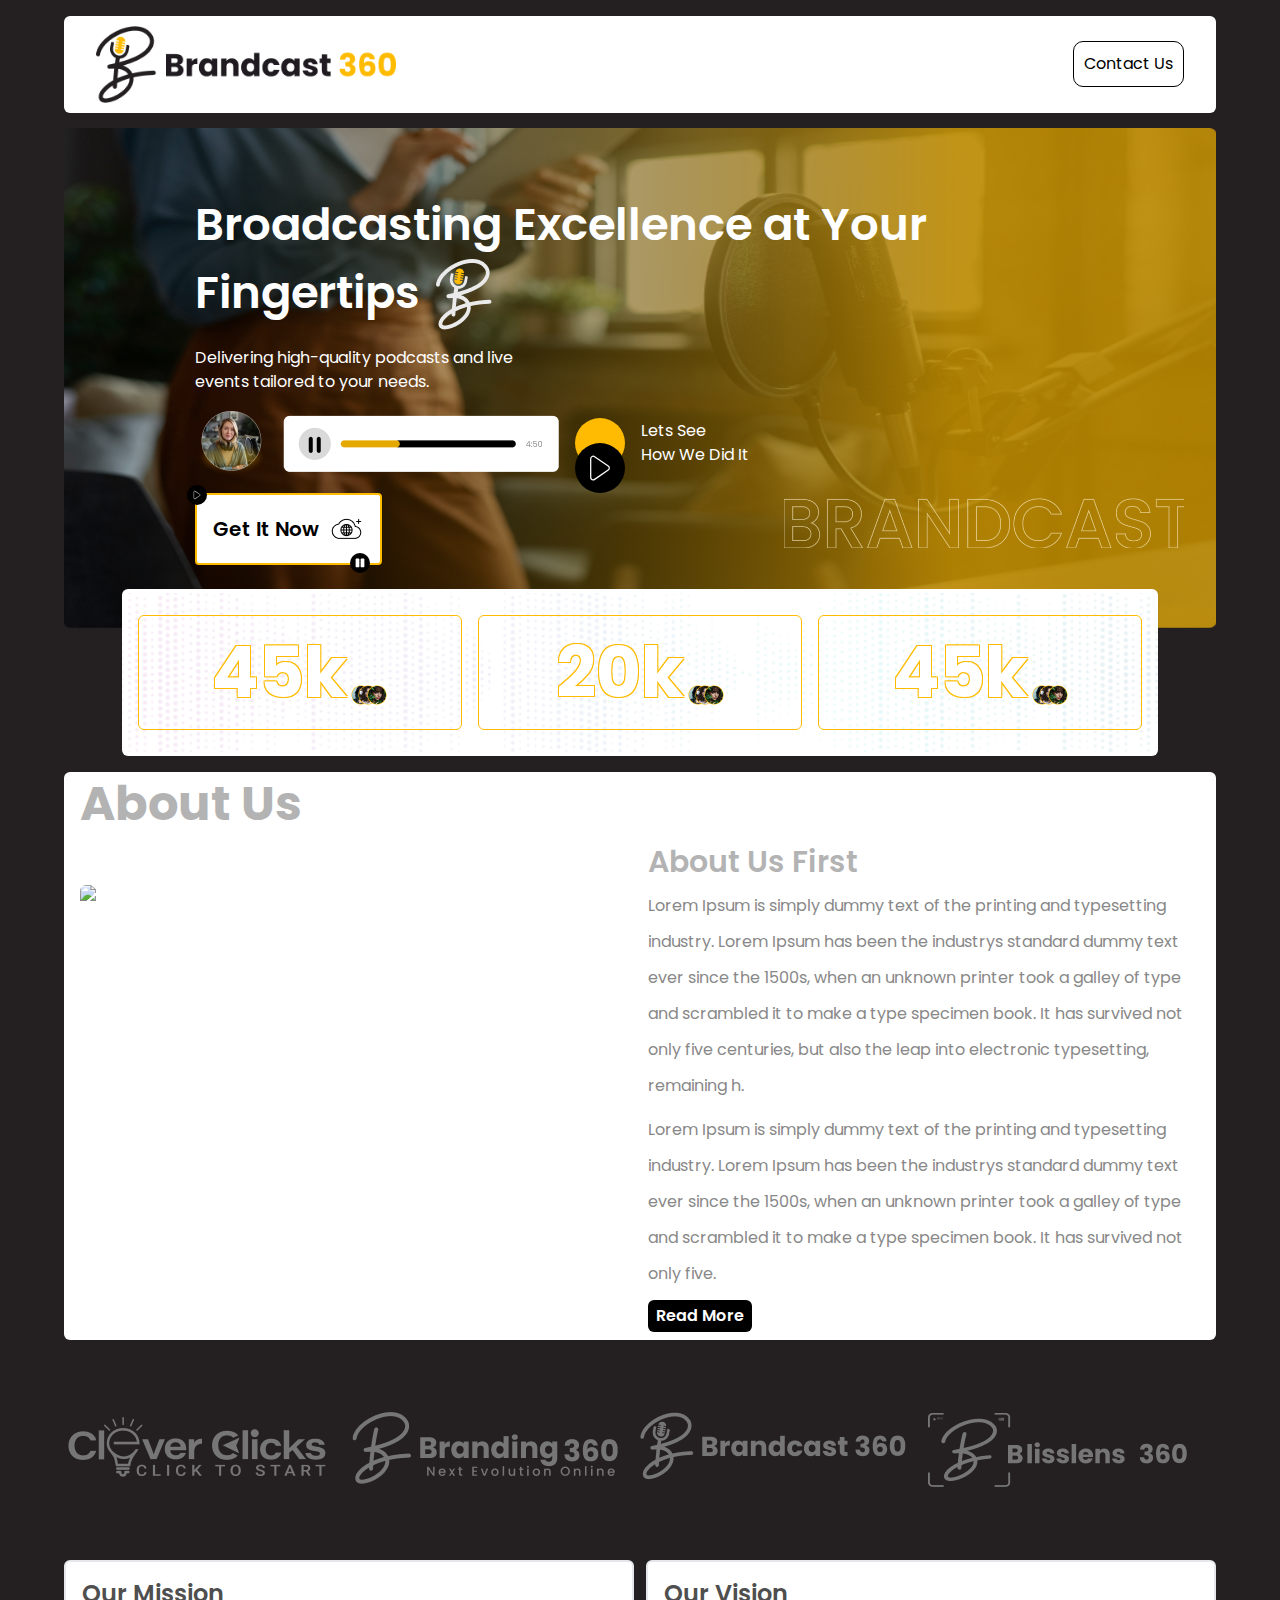
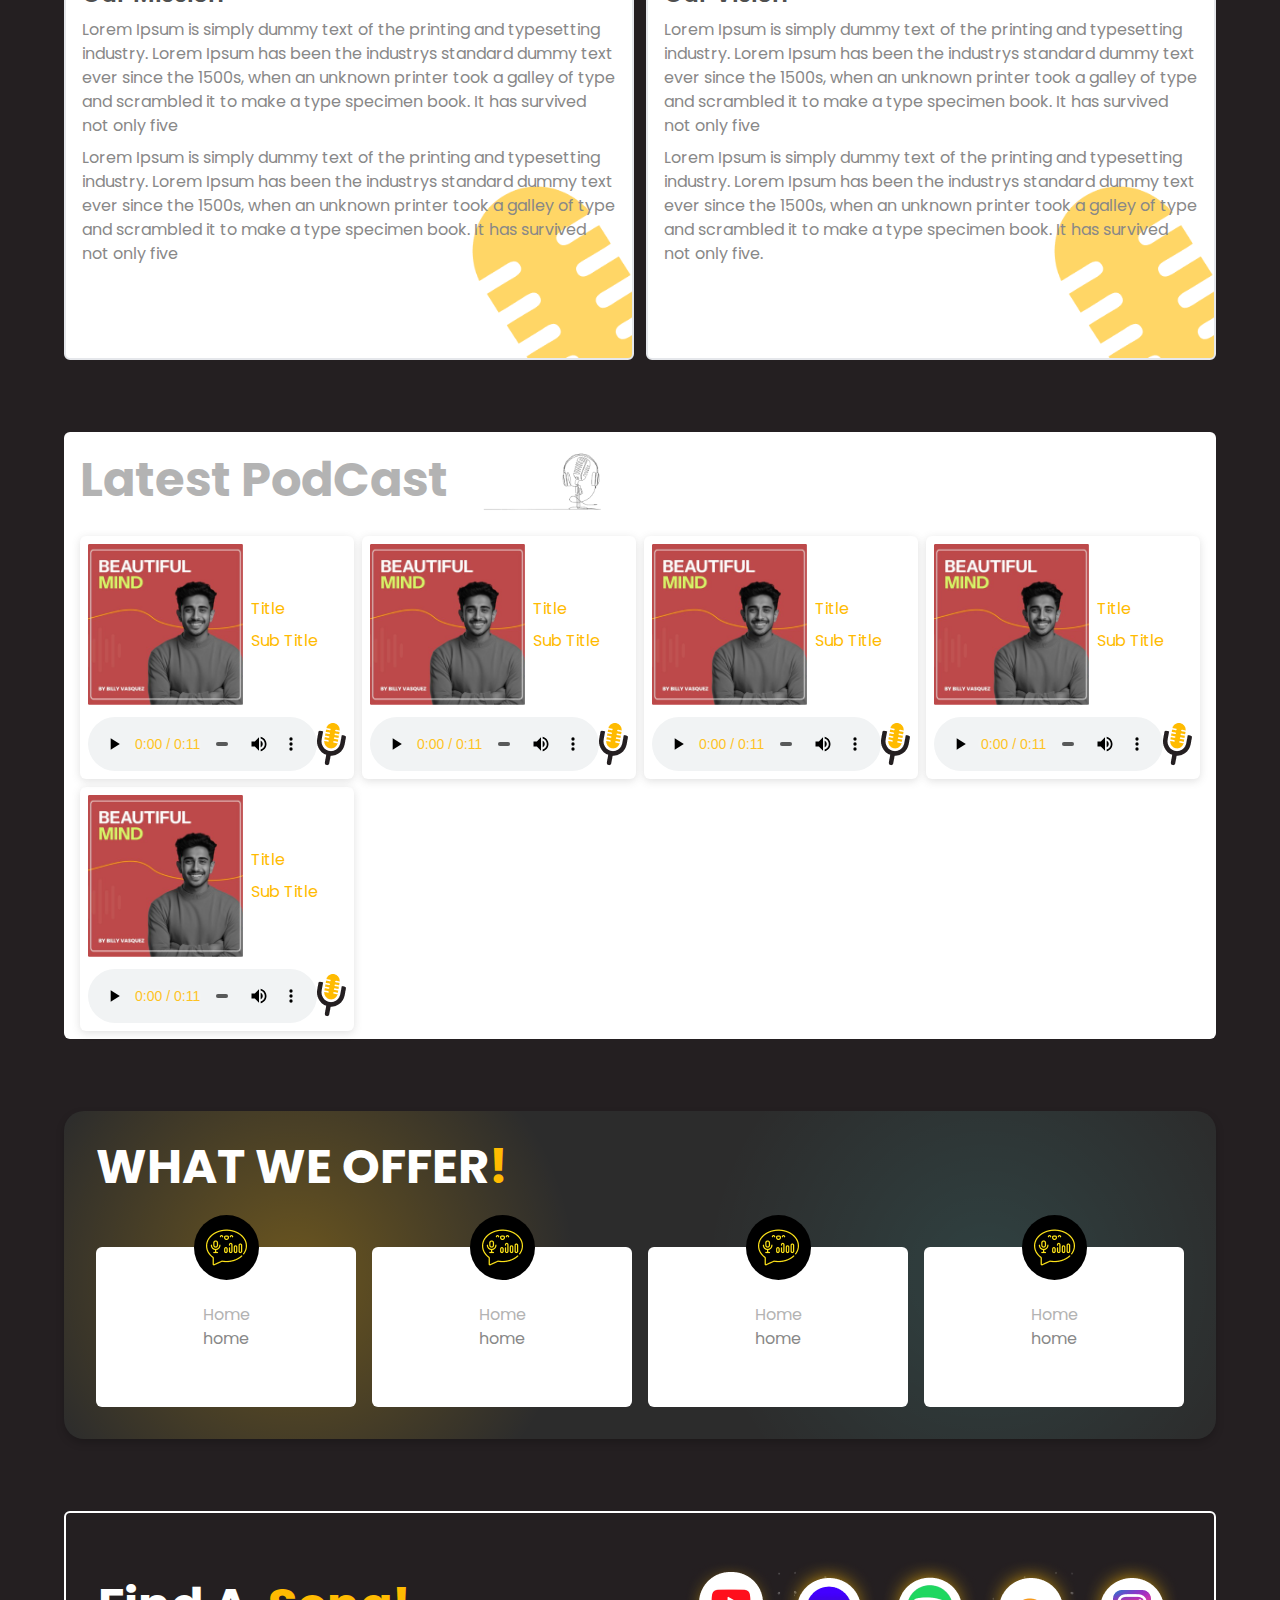
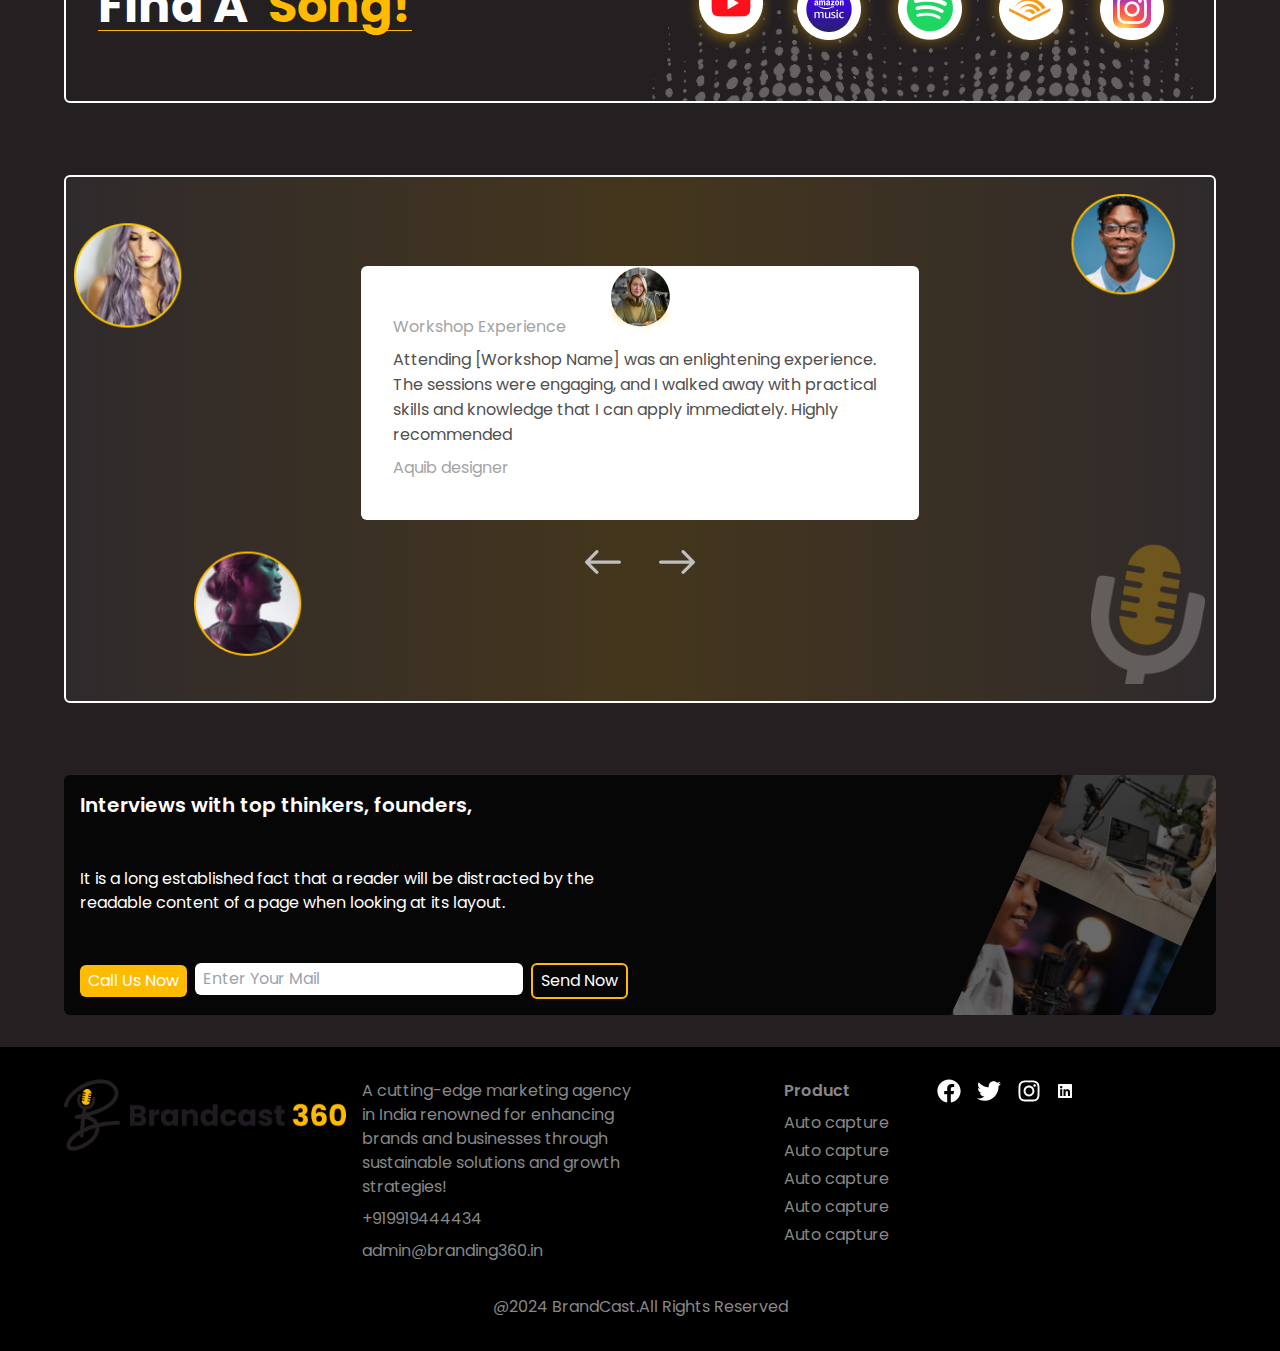
==== commit 19fdbd6f: "contact id added and fixed testimonial" ====
--- a/index.html
+++ b/index.html
@@ -1 +1 @@
-<!DOCTYPE html><html lang="en"><head><meta charSet="utf-8"/><meta name="viewport" content="width=device-width, initial-scale=1"/><link rel="stylesheet" href="/_next/static/css/95cc5008cab39cc5.css" data-precedence="next"/><link rel="stylesheet" href="/_next/static/css/045ad60a90d5d2f1.css" data-precedence="next"/><link rel="preload" as="script" fetchPriority="low" href="/_next/static/chunks/webpack-7f43fbf455bee6e9.js"/><script src="/_next/static/chunks/fd9d1056-ba964eff9d7f2627.js" async=""></script><script src="/_next/static/chunks/23-ad2d4c23226a67ea.js" async=""></script><script src="/_next/static/chunks/main-app-056b3769bf696427.js" async=""></script><script src="/_next/static/chunks/5e22fd23-34f2813cde7d8c0d.js" async=""></script><script src="/_next/static/chunks/678-0c300ed79778998a.js" async=""></script><script src="/_next/static/chunks/app/page-960abe07d52d812e.js" async=""></script><title>Brandcast 360</title><meta name="description" content="Generated by create next app"/><link rel="icon" href="/favicon.ico" type="image/x-icon" sizes="16x16"/><script src="/_next/static/chunks/polyfills-78c92fac7aa8fdd8.js" noModule=""></script></head><body class="__className_7df6af"><main class="flex min-h-screen flex-col items-center justify-between pt-[1rem] gap-[2rem]"><div class="flex w-[90%] bg-white p-[10px] items-center justify-between px-[2rem] xs:px-[0.5rem] sm:px-[2rem] rounded-[6px] fixed z-10"><img alt="Logo" loading="lazy" width="364" height="93" decoding="async" data-nimg="1" class="w-[300px] xs:w-[150px] sm:w-[300px]" style="color:transparent" src="/_next/static/media/Logo.e2d616c7.png"/><button class="text-black border border-[1px] border-solid border-black rounded-[10px] h-fit w-fit p-[10px] xs:p-[5px] sm:p-[10px]">Contact Us</button></div><div class="mt-[7rem] xs:mt-[4rem] sm:mt-[7rem] w-[90%] relative flex items-center justify-center h-[500px]"><img alt="HeroSectionBackground" loading="lazy" width="975" height="565" decoding="async" data-nimg="1" class="w-full h-full" style="color:transparent" src="/_next/static/media/HeroSectionImage.144331e1.png"/><img alt="HeroSectionBackground" loading="lazy" width="768" height="100" decoding="async" data-nimg="1" class="absolute bottom-[2rem] md:bottom-[3rem] lg:bottom-[5rem] right-[2rem] w-[400px] h-[250px] xs:w-[250px] xs:h-[150px] xs:hidden sm:flex md:w-[400px] md:h-[250px]" style="color:transparent;max-width:100%;height:auto" src="/_next/static/media/brandcast.1c986905.png"/><div class="absolute flex flex-col gap-[1rem] left-[10%] xs:p-4"><div><h1 class="text-[45px] xs:text-[30px] font-[600] xs:font-[500] sm:text-[45px] sm:font-[600] ">Broadcasting Excellence at Your</h1><div class="flex gap-[1rem]"><h1 class="text-[45px] xs:text-[30px] font-[600] xs:font-[500]  sm:text-[45px] sm:font-[600] ">Fingertips</h1><img alt="TextImage" loading="lazy" width="56" height="71" decoding="async" data-nimg="1" style="color:transparent" src="/_next/static/media/textImage.baf04106.png"/></div></div><p class="w-[50%] xs:w-[80%] sm:w-[70%] md:w-[50%]">Delivering high-quality podcasts and live events tailored to your needs.</p><div class="flex gap-[1rem] items-center "><img alt="icon" loading="lazy" width="72" height="67" decoding="async" data-nimg="1" class="xs:hidden sm:block" style="color:transparent" src="/_next/static/media/Icon.ac322f4a.png"/><img alt="progessImage" loading="lazy" width="276" height="57" decoding="async" data-nimg="1" style="color:transparent" src="/_next/static/media/progessHero.93a1a87d.png"/><div class="relative w-fit xs:hidden sm:block"><div class="bg-[#FFBB01] rounded-full w-[50px] h-[50px]"></div><div class="bg-[#000000] rounded-full w-[50px] h-[50px] flex flex-col items-center justify-center absolute top-[25px]"><svg stroke="currentColor" fill="currentColor" stroke-width="0" viewBox="0 0 24 24" class="text-[30px]" height="1em" width="1em" xmlns="http://www.w3.org/2000/svg"><g id="Play_1"><path d="M6.562,21.94a2.5,2.5,0,0,1-2.5-2.5V4.56A2.5,2.5,0,0,1,7.978,2.5L18.855,9.939a2.5,2.5,0,0,1,0,4.12L7.977,21.5A2.5,2.5,0,0,1,6.562,21.94Zm0-18.884a1.494,1.494,0,0,0-.7.177,1.477,1.477,0,0,0-.8,1.327V19.439a1.5,1.5,0,0,0,2.35,1.235l10.877-7.44a1.5,1.5,0,0,0,0-2.471L7.413,3.326A1.491,1.491,0,0,0,6.564,3.056Z"></path></g></svg></div></div><div class="xs:hidden sm:block"><p>Lets See</p><p>How We Did It</p></div></div><div class="bg-white w-fit text-black flex gap-[10px] p-[1rem] rounded-[4px] border border-[2px] border-[#FFBB01] items-center relative xs:hidden sm:flex"><p class="font-[600] text-[20px]">Get It Now</p><img alt="cloudImage" loading="lazy" width="35" height="36" decoding="async" data-nimg="1" style="color:transparent" src="/_next/static/media/cloudImage.fe9871fa.png"/><div class="bg-[#000000] rounded-full w-[20px] h-[20px] flex flex-col items-center justify-center absolute top-[-10px] left-[-10px]"><svg stroke="currentColor" fill="currentColor" stroke-width="0" viewBox="0 0 24 24" class="text-[10px] text-white" height="1em" width="1em" xmlns="http://www.w3.org/2000/svg"><g id="Play_1"><path d="M6.562,21.94a2.5,2.5,0,0,1-2.5-2.5V4.56A2.5,2.5,0,0,1,7.978,2.5L18.855,9.939a2.5,2.5,0,0,1,0,4.12L7.977,21.5A2.5,2.5,0,0,1,6.562,21.94Zm0-18.884a1.494,1.494,0,0,0-.7.177,1.477,1.477,0,0,0-.8,1.327V19.439a1.5,1.5,0,0,0,2.35,1.235l10.877-7.44a1.5,1.5,0,0,0,0-2.471L7.413,3.326A1.491,1.491,0,0,0,6.564,3.056Z"></path></g></svg></div><div class="bg-[#000000] rounded-full w-[20px] h-[20px] flex flex-col items-center justify-center absolute bottom-[-10px] right-[10px]"><svg stroke="currentColor" fill="currentColor" stroke-width="0" viewBox="0 0 448 512" class="text-[10px] text-white" height="1em" width="1em" xmlns="http://www.w3.org/2000/svg"><path d="M144 479H48c-26.5 0-48-21.5-48-48V79c0-26.5 21.5-48 48-48h96c26.5 0 48 21.5 48 48v352c0 26.5-21.5 48-48 48zm304-48V79c0-26.5-21.5-48-48-48h-96c-26.5 0-48 21.5-48 48v352c0 26.5 21.5 48 48 48h96c26.5 0 48-21.5 48-48z"></path></svg></div></div></div><div class="bg-white absolute w-[80%] xs:w-[90%] rounded-md bottom-[-8rem] xs:bottom-[-2.5rem] sm:bottom-[-7rem] md:bottom-[-7.5rem] lg:bottom-[-8rem] xs:py-4 sm:py-3 md:py-1"><div class="w-full h-full relative flex flex-col items-center justify-center"><img alt="numbersBGImage" loading="lazy" width="1064" height="163" decoding="async" data-nimg="1" class="w-full h-full" style="color:transparent" src="/_next/static/media/numbersBGImage.ee854e31.png"/><div class="absolute grid grid-cols-3 w-full justify-center p-[1rem] gap-[1rem]"><div class="text-black flex border text-[60px] w-full justify-center border-[#FFBB01] border-solid rounded-md gap-1 xs:p-2 sm:p-1"><p class="font-bold text-[70px] xs:text-[20px] sm:text-[45px] lg:text-[70px] text-white" style="text-shadow:-1px -1px 0 #FFBB01, 1px -1px 0 #FFBB01, -1px 1px 0 #FFBB01, 1px 1px 0 #FFBB01">45k</p><div class="flex items-end justify-end h-[90%] xs:hidden sm:flex"><img alt="Stat Button Icon" loading="lazy" width="36" height="20" decoding="async" data-nimg="1" class="h-[2.5rem] object-none" style="color:transparent" src="/_next/static/media/Stat Button Icon.c821c431.png"/></div></div> <div class="text-black flex border text-[60px] w-full justify-center border-[#FFBB01] border-solid rounded-md gap-1 xs:p-2 sm:p-1"><p class="font-bold text-[70px] xs:text-[20px] sm:text-[45px] lg:text-[70px] text-white" style="text-shadow:-1px -1px 0 #FFBB01, 1px -1px 0 #FFBB01, -1px 1px 0 #FFBB01, 1px 1px 0 #FFBB01">20k</p><div class="flex items-end justify-end h-[90%] xs:hidden sm:flex"><img alt="Stat Button Icon" loading="lazy" width="36" height="20" decoding="async" data-nimg="1" class="h-[2.5rem] object-none" style="color:transparent" src="/_next/static/media/Stat Button Icon.c821c431.png"/></div></div> <div class="text-black flex border text-[60px] w-full justify-center border-[#FFBB01] border-solid rounded-md gap-1 xs:p-2 sm:p-1"><p class="font-bold text-[70px] xs:text-[20px] sm:text-[45px] lg:text-[70px] text-white" style="text-shadow:-1px -1px 0 #FFBB01, 1px -1px 0 #FFBB01, -1px 1px 0 #FFBB01, 1px 1px 0 #FFBB01">45k</p><div class="flex items-end justify-end h-[90%] xs:hidden sm:flex"><img alt="Stat Button Icon" loading="lazy" width="36" height="20" decoding="async" data-nimg="1" class="h-[2.5rem] object-none" style="color:transparent" src="/_next/static/media/Stat Button Icon.c821c431.png"/></div></div> </div></div></div></div><div class="w-[90%] bg-[white] mt-[8.5rem] xs:mt-[2.5rem] sm:mt-[7rem] rounded-md p-2 px-4 flex flex-col gap-4"><h2 class="text-subHeading text-5xl font-bold ">About Us</h2><div class="grid grid-cols-2 gap-4 sm:grid-cols-1 xs:grid-cols-1 md:grid-cols-2"><div class="w-full flex items-center justify-center"><img alt="about" loading="lazy" width="2360" height="1740" decoding="async" data-nimg="1" class="object-contain rounded-md" style="color:transparent" src="/_next/static/media/about us.46761e41.png"/></div><div class="w-full flex flex-col items-start justify-start gap-2"><h2 class="text-subHeading text-3xl font-semibold">About Us First</h2><p class="text-textColor leading-9">Lorem Ipsum is simply dummy text of the printing and typesetting industry. Lorem Ipsum has been the industrys standard dummy text ever since the 1500s, when an unknown printer took a galley of type and scrambled it to make a type specimen book. It has survived not only five centuries, but also the leap into electronic typesetting, remaining h.</p><p class="text-textColor leading-9">Lorem Ipsum is simply dummy text of the printing and typesetting industry. Lorem Ipsum has been the industrys standard dummy text ever since the 1500s, when an unknown printer took a galley of type and scrambled it to make a type specimen book. It has survived not only five.</p><button class="bg-black py-1 px-2 rounded-md button"><a target="_blank" href="https://branding360.ae/about/">Read More</a></button></div></div></div><div class="w-[90%]  mt-[2.5rem] grid grid-cols-4 xs:grid-cols-2 sm:grid-cols-4"><img alt="cleverclicks" loading="lazy" width="265" height="76" decoding="async" data-nimg="1" class="object-contain" style="color:transparent" src="/_next/static/media/Mask group.9849ec18.png"/><img alt="Branding360" loading="lazy" width="266" height="72" decoding="async" data-nimg="1" class="object-contain" style="color:transparent" src="/_next/static/media/Mask group-1.73242732.png"/><img alt="Brandast" loading="lazy" width="266" height="68" decoding="async" data-nimg="1" class="object-contain" style="color:transparent" src="/_next/static/media/Mask group-2.2fd6a368.png"/><img alt="Blisslens" loading="lazy" width="265" height="75" decoding="async" data-nimg="1" class="object-contain" style="color:transparent" src="/_next/static/media/Mask group-3.f49d0f92.png"/></div><div class="w-[90%]  mt-[2.5rem] grid grid-cols-2 gap-3 sm:grid-cols-1 xs:grid-cols-1 md:grid-cols-2"><div class="bg-white rounded-md w-full min-h-[25rem] p-4 flex flex-col gap-2 hover:border-golden border-2 transition delay-150 duration-300 ease-in-out cursor-pointer" style="background-image:url(&quot;/_next/static/media/Vector.8f3721c8.png&quot;);background-repeat:no-repeat;background-position-x:right;background-position-y:bottom;background-size:10rem"><h2 class="text-heading text-2xl font-semibold">Our Mission</h2><p class="text-textColor">Lorem Ipsum is simply dummy text of the printing and typesetting industry. Lorem Ipsum has been the industrys standard dummy text ever since the 1500s, when an unknown printer took a galley of type and scrambled it to make a type specimen book. It has survived not only five<!-- --> </p><p class="text-textColor">Lorem Ipsum is simply dummy text of the printing and typesetting industry. Lorem Ipsum has been the industrys standard dummy text ever since the 1500s, when an unknown printer took a galley of type and scrambled it to make a type specimen book. It has survived not only five<!-- --> </p></div><div class="bg-white rounded-md w-full min-h-[25rem] p-4 flex flex-col gap-2 hover:border-golden border-2 transition delay-150 duration-300 ease-in-out cursor-pointer" style="background-image:url(&quot;/_next/static/media/Vector.8f3721c8.png&quot;);background-repeat:no-repeat;background-position-x:right;background-position-y:bottom;background-size:10rem"><h2 class="text-heading text-2xl font-semibold">Our Vision</h2><p class="text-textColor">Lorem Ipsum is simply dummy text of the printing and typesetting industry. Lorem Ipsum has been the industrys standard dummy text ever since the 1500s, when an unknown printer took a galley of type and scrambled it to make a type specimen book. It has survived not only five<!-- --> </p><p class="text-textColor">Lorem Ipsum is simply dummy text of the printing and typesetting industry. Lorem Ipsum has been the industrys standard dummy text ever since the 1500s, when an unknown printer took a galley of type and scrambled it to make a type specimen book. It has survived not only five.</p></div></div><div class="w-[90%]  mt-[2.5rem] bg-white rounded-md p-2 px-4"><h2 class="text-subHeading text-5xl font-bold flex items-center">Latest PodCast<!-- --> <img alt="titleImage" loading="lazy" width="190" height="114" decoding="async" data-nimg="1" class="object-contain h-[5rem] xs:hidden sm:block" style="color:transparent" src="/_next/static/media/image 14.7d5c2c20.png"/></h2><div class="grid grid-cols-4 gap-2 mt-4 sm:grid-cols-2 xs:grid-cols-1 md:grid-cols-3 lg:grid-cols-4 2xl:grid-cols-5"><div class="flex flex-col gap-3 shadow rounded-md p-2 cursor-pointer"><div class="flex items-center gap-2 flex "><img alt="img" loading="lazy" width="165" height="172" decoding="async" data-nimg="1" class="w-[60%]" style="color:transparent" src="/_next/static/media/Rectangle 93.0e24d1a6.png"/><span class="flex items-start justify-center gap-2 flex-col"><h6 class="text-golden">Title</h6><p class="text-golden">Sub Title</p></span></div><div class="w-full flex items-center justify-center "><audio controls="" controlsList="nodownload" class="w-full"><source src="/Audios/heroAudio.mp3" type="audio/mpeg"/>Your browser does not support the audio element.</audio><img alt="micPic" loading="lazy" width="29" height="43" decoding="async" data-nimg="1" style="color:transparent" src="/_next/static/media/Group 106.b7603ae5.png"/></div></div><div class="flex flex-col gap-3 shadow rounded-md p-2 cursor-pointer"><div class="flex items-center gap-2 flex "><img alt="img" loading="lazy" width="165" height="172" decoding="async" data-nimg="1" class="w-[60%]" style="color:transparent" src="/_next/static/media/Rectangle 93.0e24d1a6.png"/><span class="flex items-start justify-center gap-2 flex-col"><h6 class="text-golden">Title</h6><p class="text-golden">Sub Title</p></span></div><div class="w-full flex items-center justify-center "><audio controls="" controlsList="nodownload" class="w-full"><source src="/Audios/heroAudio.mp3" type="audio/mpeg"/>Your browser does not support the audio element.</audio><img alt="micPic" loading="lazy" width="29" height="43" decoding="async" data-nimg="1" style="color:transparent" src="/_next/static/media/Group 106.b7603ae5.png"/></div></div><div class="flex flex-col gap-3 shadow rounded-md p-2 cursor-pointer"><div class="flex items-center gap-2 flex "><img alt="img" loading="lazy" width="165" height="172" decoding="async" data-nimg="1" class="w-[60%]" style="color:transparent" src="/_next/static/media/Rectangle 93.0e24d1a6.png"/><span class="flex items-start justify-center gap-2 flex-col"><h6 class="text-golden">Title</h6><p class="text-golden">Sub Title</p></span></div><div class="w-full flex items-center justify-center "><audio controls="" controlsList="nodownload" class="w-full"><source src="/Audios/heroAudio.mp3" type="audio/mpeg"/>Your browser does not support the audio element.</audio><img alt="micPic" loading="lazy" width="29" height="43" decoding="async" data-nimg="1" style="color:transparent" src="/_next/static/media/Group 106.b7603ae5.png"/></div></div><div class="flex flex-col gap-3 shadow rounded-md p-2 cursor-pointer"><div class="flex items-center gap-2 flex "><img alt="img" loading="lazy" width="165" height="172" decoding="async" data-nimg="1" class="w-[60%]" style="color:transparent" src="/_next/static/media/Rectangle 93.0e24d1a6.png"/><span class="flex items-start justify-center gap-2 flex-col"><h6 class="text-golden">Title</h6><p class="text-golden">Sub Title</p></span></div><div class="w-full flex items-center justify-center "><audio controls="" controlsList="nodownload" class="w-full"><source src="/Audios/heroAudio.mp3" type="audio/mpeg"/>Your browser does not support the audio element.</audio><img alt="micPic" loading="lazy" width="29" height="43" decoding="async" data-nimg="1" style="color:transparent" src="/_next/static/media/Group 106.b7603ae5.png"/></div></div><div class="flex flex-col gap-3 shadow rounded-md p-2 cursor-pointer"><div class="flex items-center gap-2 flex "><img alt="img" loading="lazy" width="165" height="172" decoding="async" data-nimg="1" class="w-[60%]" style="color:transparent" src="/_next/static/media/Rectangle 93.0e24d1a6.png"/><span class="flex items-start justify-center gap-2 flex-col"><h6 class="text-golden">Title</h6><p class="text-golden">Sub Title</p></span></div><div class="w-full flex items-center justify-center "><audio controls="" controlsList="nodownload" class="w-full"><source src="/Audios/heroAudio.mp3" type="audio/mpeg"/>Your browser does not support the audio element.</audio><img alt="micPic" loading="lazy" width="29" height="43" decoding="async" data-nimg="1" style="color:transparent" src="/_next/static/media/Group 106.b7603ae5.png"/></div></div></div></div><div class="w-[90%]  mt-[2.5rem] blurBackground rounded-md p-[2rem]"><h2 class="text-white text-5xl font-bold flex items-center">WHAT WE OFFER <span class="text-golden">!</span></h2><div class="mt-4 grid grid-cols-4 gap-4 mt-[3.5rem] mt-4 sm:grid-cols-2 xs:grid-cols-1 md:grid-cols-3 lg:grid-cols-4"><div class="bg-white relative flex items-center justify-center flex-col h-[10rem] rounded-md relative"><span class="bg-black p-3 rounded-[50%] absolute top-[-2rem]"><img alt="img" loading="lazy" width="41" height="41" decoding="async" data-nimg="1" style="color:transparent" src="/_next/static/media/Mask group.a6a6e510.png"/></span><span><h6 class="text-subHeading">Home</h6><p class="text-textColor">home</p></span></div><div class="bg-white relative flex items-center justify-center flex-col h-[10rem] rounded-md relative"><span class="bg-black p-3 rounded-[50%] absolute top-[-2rem]"><img alt="img" loading="lazy" width="41" height="41" decoding="async" data-nimg="1" style="color:transparent" src="/_next/static/media/Mask group.a6a6e510.png"/></span><span><h6 class="text-subHeading">Home</h6><p class="text-textColor">home</p></span></div><div class="bg-white relative flex items-center justify-center flex-col h-[10rem] rounded-md relative"><span class="bg-black p-3 rounded-[50%] absolute top-[-2rem]"><img alt="img" loading="lazy" width="41" height="41" decoding="async" data-nimg="1" style="color:transparent" src="/_next/static/media/Mask group.a6a6e510.png"/></span><span><h6 class="text-subHeading">Home</h6><p class="text-textColor">home</p></span></div><div class="bg-white relative flex items-center justify-center flex-col h-[10rem] rounded-md relative"><span class="bg-black p-3 rounded-[50%] absolute top-[-2rem]"><img alt="img" loading="lazy" width="41" height="41" decoding="async" data-nimg="1" style="color:transparent" src="/_next/static/media/Mask group.a6a6e510.png"/></span><span><h6 class="text-subHeading">Home</h6><p class="text-textColor">home</p></span></div></div></div><div class="w-[90%]  mt-[2.5rem]  rounded-md p-[2rem] border-2 border-white  h-[12rem] xs:h-[25rem] md:h-[12rem] flex items-center justify-between md:flex sm:grid-cols-1 xs:grid-cols-1 xs:grid sm:grid xs:gap-[1rem] sm:gap-[1rem]" style="background-image:url(&quot;/_next/static/media/Mask group1.ae7fa1b9.png&quot;);background-repeat:no-repeat;background-position-x:right;background-position-y:bottom;background-size:55%"><h2 class="text-white text-5xl font-bold flex items-center custom-underline ">Find A  <span class="text-golden">Song!</span></h2><span class="flex items-center xs:flex-wrap sm:flex-nowrap"><img alt="youtube" loading="lazy" width="95" height="94" decoding="async" data-nimg="1" style="color:transparent" src="/_next/static/media/Group 120.4ab88b4a.png"/><img alt="amazonMusic" loading="lazy" width="101" height="100" decoding="async" data-nimg="1" style="color:transparent" src="/_next/static/media/Group 123.b4d12929.png"/><img alt="spotify" loading="lazy" width="101" height="100" decoding="async" data-nimg="1" style="color:transparent" src="/_next/static/media/Group 117.d5b9d471.png"/><img alt="musicLogo" loading="lazy" width="101" height="100" decoding="async" data-nimg="1" style="color:transparent" src="/_next/static/media/Group 122.b5c00d01.png"/><img alt="instagram" loading="lazy" width="101" height="100" decoding="async" data-nimg="1" style="color:transparent" src="/_next/static/media/Group 121.bfe62546.png"/></span></div><div class="w-[90%] mt-[2.5rem] h-[33rem] xs:h-[36rem] sm:h-[33rem] custom-linear-background rounded-md flex items-center justify-center p-4 relative"><img alt="backgroundImage" loading="lazy" width="1161" height="503" decoding="async" data-nimg="1" class="absolute w-full h-full object-contain p-2" style="color:transparent" src="/_next/static/media/bg image.0f04a0ec.png"/><div class="flex items-center justify-center w-[50%] xs:py-4 xs:w-[95%] sm:w-[80%] md:w-[50%]"><div class="alice-carousel"><div><div style="padding-left:0px;padding-right:0px" class="alice-carousel__wrapper"><ul style="transition:transform 0ms ease 0ms;transform:translate3d(0px, 0, 0)" class="alice-carousel__stage"><li style="width:0" class="alice-carousel__stage-item __active __target"><div class="bg-white  flex items-center justify-center flex-col relative py-[2.5rem] px-[2rem] rounded-md gap-4"><img alt="img" loading="lazy" width="72" height="67" decoding="async" data-nimg="1" class="absolute top-[0rem]" style="color:transparent" src="/_next/static/media/Icon.ac322f4a.png"/><div class="flex items-start justify-start gap-2 flex-col"><h6 class="text-testimonialHeading">Workshop Experience</h6><p class="text-heading">Attending [Workshop Name] was an enlightening experience. The sessions were engaging, and I walked away with practical skills and knowledge that I can apply immediately. Highly recommended</p><p class="text-testimonialHeading">Aquib designer</p></div></div></li><li style="width:0" class="alice-carousel__stage-item"><div class="bg-white  flex items-center justify-center flex-col relative py-[2.5rem] px-[2rem] rounded-md gap-4"><img alt="img" loading="lazy" width="72" height="67" decoding="async" data-nimg="1" class="absolute top-[0rem]" style="color:transparent" src="/_next/static/media/Icon.ac322f4a.png"/><div class="flex items-start justify-start gap-2 flex-col"><h6 class="text-testimonialHeading">Workshop Experience</h6><p class="text-heading">Attending [Workshop Name] was an enlightening experience. The sessions were engaging, and I walked away with practical skills and knowledge that I can apply immediately. Highly recommended</p><p class="text-testimonialHeading">Aquib designer</p></div></div></li><li style="width:0" class="alice-carousel__stage-item"><div class="bg-white  flex items-center justify-center flex-col relative py-[2.5rem] px-[2rem] rounded-md gap-4"><img alt="img" loading="lazy" width="72" height="67" decoding="async" data-nimg="1" class="absolute top-[0rem]" style="color:transparent" src="/_next/static/media/Icon.ac322f4a.png"/><div class="flex items-start justify-start gap-2 flex-col"><h6 class="text-testimonialHeading">Workshop Experience</h6><p class="text-heading">Attending [Workshop Name] was an enlightening experience. The sessions were engaging, and I walked away with practical skills and knowledge that I can apply immediately. Highly recommended</p><p class="text-testimonialHeading">Aquib designer</p></div></div></li><li style="width:0" class="alice-carousel__stage-item"><div class="bg-white  flex items-center justify-center flex-col relative py-[2.5rem] px-[2rem] rounded-md gap-4"><img alt="img" loading="lazy" width="72" height="67" decoding="async" data-nimg="1" class="absolute top-[0rem]" style="color:transparent" src="/_next/static/media/Icon.ac322f4a.png"/><div class="flex items-start justify-start gap-2 flex-col"><h6 class="text-testimonialHeading">Workshop Experience</h6><p class="text-heading">Attending [Workshop Name] was an enlightening experience. The sessions were engaging, and I walked away with practical skills and knowledge that I can apply immediately. Highly recommended</p><p class="text-testimonialHeading">Aquib designer</p></div></div></li></ul></div></div><div class="alice-carousel__prev-btn"><button class="custom-prev-button text-[4rem] text-[#BFBFBF] hover:text-[#3D3D3D] font-normal"><svg stroke="currentColor" fill="currentColor" stroke-width="0" viewBox="0 0 512 512" height="1em" width="1em" xmlns="http://www.w3.org/2000/svg"><path d="M216.4 163.7c5.1 5 5.1 13.3.1 18.4L155.8 243h231.3c7.1 0 12.9 5.8 12.9 13s-5.8 13-12.9 13H155.8l60.8 60.9c5 5.1 4.9 13.3-.1 18.4-5.1 5-13.2 5-18.3-.1l-82.4-83c-1.1-1.2-2-2.5-2.7-4.1-.7-1.6-1-3.3-1-5 0-3.4 1.3-6.6 3.7-9.1l82.4-83c4.9-5.2 13.1-5.3 18.2-.3z"></path></svg></button></div><div class="alice-carousel__next-btn"><button class="custom-next-button text-[4rem] text-[#BFBFBF] hover:text-[#3D3D3D] font-normal"><svg stroke="currentColor" fill="currentColor" stroke-width="0" viewBox="0 0 512 512" height="1em" width="1em" xmlns="http://www.w3.org/2000/svg"><path d="M295.6 163.7c-5.1 5-5.1 13.3-.1 18.4l60.8 60.9H124.9c-7.1 0-12.9 5.8-12.9 13s5.8 13 12.9 13h231.3l-60.8 60.9c-5 5.1-4.9 13.3.1 18.4 5.1 5 13.2 5 18.3-.1l82.4-83c1.1-1.2 2-2.5 2.7-4.1.7-1.6 1-3.3 1-5 0-3.4-1.3-6.6-3.7-9.1l-82.4-83c-4.9-5.2-13.1-5.3-18.2-.3z"></path></svg></button></div></div></div></div><div class="w-[90%]  mt-[2.5rem] h-[15rem] xs:h-[21rem] sm:h-[20rem] md:h-[15rem] bg-[#060606] p-4 rounded-md grid grid-cols-2 gap-4 xs:grid-cols-1 sm:grid-cols-2 overflow-hidden"><div class="w-full h-full flex items-start justify-between flex-col gap-4 xs:gap-1 sm:gap-3"><h2 class="text-xl font-semibold">Interviews with top thinkers, founders,</h2><p>It is a long established fact that a reader will be distracted by the readable content of a page when looking at its layout.</p><span class="flex items-center md:flex md:items-center md:justify-between md:flex-row justify-between gap-2 sm:flex sm:flex-col-reverse sm:items-start xs:flex xs:flex-col-reverse xs:items-start"><button class="bg-golden px-2 py-1 rounded-md">Call Us Now</button><form class="flex items-center justify-center gap-2 xs:flex-col xs:items-start sm:flex-row"><input type="text" class="outline-none border-none rounded-md p-1 pl-2" placeholder="Enter Your Mail"/><button class="border-golden border-2 outline-none px-2 py-1 rounded-md">Send Now</button></form></span></div><div class="grid grid-cols-3 sm:grid xs:hidden w-full " style="transform:rotate(25deg) translateX(-35%) translateY(20%)"><span class="w-full"></span> <span class="w-full"></span> <span class="w-full"></span></div></div><div class="w-full bg-black py-[2rem]  flex items-center justify-center flex-col gap-4"><div class="w-[90%] grid grid-cols-2 pb-4 xs:grid-cols-1 md:grid-cols-2 "><div class="flex items-start justify-center gap-4 xs:flex-col md:flex-row"><img alt="logo" loading="lazy" width="364" height="93" decoding="async" data-nimg="1" class="object-contain h-[4.5rem]" style="color:transparent" src="/_next/static/media/Logo.e2d616c7.png"/><span class="flex items-start justify-start flex-col gap-2"><p class="text-textColor">A cutting-edge marketing agency in India renowned for enhancing brands and businesses through sustainable solutions and growth strategies!</p><p class="text-textColor">+919919444434</p><p class="text-textColor">admin@branding360.in</p></span></div><div class="flex items-start justify-center gap-[3rem] xs:flex-col md:flex-row"><span class="flex items-start justify-start flex-col gap-2"><p class="text-textColor font-semibold">Product</p><ul class="text-textColor flex flex-col gap-1"><li>Auto capture</li><li>Auto capture</li><li>Auto capture</li><li>Auto capture</li><li>Auto capture</li></ul></span><span class="flex items-center justify-center gap-4"><svg stroke="currentColor" fill="currentColor" stroke-width="0" viewBox="0 0 512 512" class="text-[1.5rem]" height="1em" width="1em" xmlns="http://www.w3.org/2000/svg"><path d="M504 256C504 119 393 8 256 8S8 119 8 256c0 123.78 90.69 226.38 209.25 245V327.69h-63V256h63v-54.64c0-62.15 37-96.48 93.67-96.48 27.14 0 55.52 4.84 55.52 4.84v61h-31.28c-30.8 0-40.41 19.12-40.41 38.73V256h68.78l-11 71.69h-57.78V501C413.31 482.38 504 379.78 504 256z"></path></svg><svg stroke="currentColor" fill="currentColor" stroke-width="0" viewBox="0 0 512 512" class="text-[1.5rem]" height="1em" width="1em" xmlns="http://www.w3.org/2000/svg"><path d="M459.37 151.716c.325 4.548.325 9.097.325 13.645 0 138.72-105.583 298.558-298.558 298.558-59.452 0-114.68-17.219-161.137-47.106 8.447.974 16.568 1.299 25.34 1.299 49.055 0 94.213-16.568 130.274-44.832-46.132-.975-84.792-31.188-98.112-72.772 6.498.974 12.995 1.624 19.818 1.624 9.421 0 18.843-1.3 27.614-3.573-48.081-9.747-84.143-51.98-84.143-102.985v-1.299c13.969 7.797 30.214 12.67 47.431 13.319-28.264-18.843-46.781-51.005-46.781-87.391 0-19.492 5.197-37.36 14.294-52.954 51.655 63.675 129.3 105.258 216.365 109.807-1.624-7.797-2.599-15.918-2.599-24.04 0-57.828 46.782-104.934 104.934-104.934 30.213 0 57.502 12.67 76.67 33.137 23.715-4.548 46.456-13.32 66.599-25.34-7.798 24.366-24.366 44.833-46.132 57.827 21.117-2.273 41.584-8.122 60.426-16.243-14.292 20.791-32.161 39.308-52.628 54.253z"></path></svg><svg stroke="currentColor" fill="currentColor" stroke-width="0" viewBox="0 0 448 512" class="text-[1.5rem]" height="1em" width="1em" xmlns="http://www.w3.org/2000/svg"><path d="M224.1 141c-63.6 0-114.9 51.3-114.9 114.9s51.3 114.9 114.9 114.9S339 319.5 339 255.9 287.7 141 224.1 141zm0 189.6c-41.1 0-74.7-33.5-74.7-74.7s33.5-74.7 74.7-74.7 74.7 33.5 74.7 74.7-33.6 74.7-74.7 74.7zm146.4-194.3c0 14.9-12 26.8-26.8 26.8-14.9 0-26.8-12-26.8-26.8s12-26.8 26.8-26.8 26.8 12 26.8 26.8zm76.1 27.2c-1.7-35.9-9.9-67.7-36.2-93.9-26.2-26.2-58-34.4-93.9-36.2-37-2.1-147.9-2.1-184.9 0-35.8 1.7-67.6 9.9-93.9 36.1s-34.4 58-36.2 93.9c-2.1 37-2.1 147.9 0 184.9 1.7 35.9 9.9 67.7 36.2 93.9s58 34.4 93.9 36.2c37 2.1 147.9 2.1 184.9 0 35.9-1.7 67.7-9.9 93.9-36.2 26.2-26.2 34.4-58 36.2-93.9 2.1-37 2.1-147.8 0-184.8zM398.8 388c-7.8 19.6-22.9 34.7-42.6 42.6-29.5 11.7-99.5 9-132.1 9s-102.7 2.6-132.1-9c-19.6-7.8-34.7-22.9-42.6-42.6-11.7-29.5-9-99.5-9-132.1s-2.6-102.7 9-132.1c7.8-19.6 22.9-34.7 42.6-42.6 29.5-11.7 99.5-9 132.1-9s102.7-2.6 132.1 9c19.6 7.8 34.7 22.9 42.6 42.6 11.7 29.5 9 99.5 9 132.1s2.7 102.7-9 132.1z"></path></svg><svg stroke="currentColor" fill="currentColor" stroke-width="0" viewBox="0 0 448 512" height="1em" width="1em" xmlns="http://www.w3.org/2000/svg"><path d="M416 32H31.9C14.3 32 0 46.5 0 64.3v383.4C0 465.5 14.3 480 31.9 480H416c17.6 0 32-14.5 32-32.3V64.3c0-17.8-14.4-32.3-32-32.3zM135.4 416H69V202.2h66.5V416zm-33.2-243c-21.3 0-38.5-17.3-38.5-38.5S80.9 96 102.2 96c21.2 0 38.5 17.3 38.5 38.5 0 21.3-17.2 38.5-38.5 38.5zm282.1 243h-66.4V312c0-24.8-.5-56.7-34.5-56.7-34.6 0-39.9 27-39.9 54.9V416h-66.4V202.2h63.7v29.2h.9c8.9-16.8 30.6-34.5 62.9-34.5 67.2 0 79.7 44.3 79.7 101.9V416z"></path></svg></span></div></div><div class="w-[90%] flex items-center justify-center"><p class="text-textColor">@2024 BrandCast.All Rights Reserved</p></div></div></main><script src="/_next/static/chunks/webpack-7f43fbf455bee6e9.js" async=""></script><script>(self.__next_f=self.__next_f||[]).push([0]);self.__next_f.push([2,null])</script><script>self.__next_f.push([1,"1:HL[\"/_next/static/css/95cc5008cab39cc5.css\",\"style\"]\n2:HL[\"/_next/static/css/045ad60a90d5d2f1.css\",\"style\"]\n"])</script><script>self.__next_f.push([1,"3:I[5751,[],\"\"]\n5:I[8173,[\"452\",\"static/chunks/5e22fd23-34f2813cde7d8c0d.js\",\"678\",\"static/chunks/678-0c300ed79778998a.js\",\"931\",\"static/chunks/app/page-960abe07d52d812e.js\"],\"Image\"]\n7:I[231,[\"452\",\"static/chunks/5e22fd23-34f2813cde7d8c0d.js\",\"678\",\"static/chunks/678-0c300ed79778998a.js\",\"931\",\"static/chunks/app/page-960abe07d52d812e.js\"],\"\"]\nb:I[91,[\"452\",\"static/chunks/5e22fd23-34f2813cde7d8c0d.js\",\"678\",\"static/chunks/678-0c300ed79778998a.js\",\"931\",\"static/chunks/app/page-960abe07d52d812e.js\"],\"default\"]\nc:I[1932,[\"452\",\"static/chunks/5e22fd23-34f2813cde7d8c0d.js\",\"678\",\"static/chunks/678-0c300ed79778998a.js\",\"931\",\"static/chunks/app/page-960abe07d52d812e.js\"],\"\"]\n10:I[9275,[],\"\"]\n11:I[1343,[],\"\"]\n13:I[6130,[],\"\"]\n6:{\"src\":\"/_next/static/media/Stat Button Icon.c821c431.png\",\"height\":20,\"width\":36,\"blurDataURL\":\"[data-uri]\",\"blurWidth\":8,\"blurHeight\":4}\n8:{\"src\":\"/_next/static/media/Rectangle 93.0e24d1a6.png\",\"height\":172,\"width\":165,\"blurDataURL\":\"[data-uri]\",\"blurWidth\":8,\"blurHeight\":8}\n9:{\"src\":\"/_next/static/media/Group 106.b7603ae5.png\",\"height\":43,\"width\":29,\"blurDataURL\":\"[data-uri]"])</script><script>self.__next_f.push([1,"SuQmCC\",\"blurWidth\":5,\"blurHeight\":8}\na:{\"src\":\"/_next/static/media/Mask group.a6a6e510.png\",\"height\":41,\"width\":41,\"blurDataURL\":\"[data-uri]\",\"blurWidth\":8,\"blurHeight\":8}\nd:{\"src\":\"/_next/static/media/Mask group-6.6e1eccc7.png\",\"height\":190,\"width\":180,\"blurDataURL\":\"[data-uri]\",\"blurWidth\":8,\"blurHeight\":8}\ne:{\"src\":\"/_next/static/media/Mask group9.dcf6ede0.png\",\"height\":190,\"width\":180,\"blurDataURL\":\"[data-uri]\",\"blurWidth\":8,\"blurHeight\":8}\nf:{\"src\":\"/_next/static/media/Logo.e2d616c7.png\",\"height\":93,\"width\":364,\"blurDataURL\":\"[data-uri]\",\"blurWidth\":8,\"blurHeight\":2}\n14:[]\n"])</script><script>self.__next_f.push([1,"0:[[[\"$\",\"link\",\"0\",{\"rel\":\"stylesheet\",\"href\":\"/_next/static/css/95cc5008cab39cc5.css\",\"precedence\":\"next\",\"crossOrigin\":\"$undefined\"}]],[\"$\",\"$L3\",null,{\"buildId\":\"Rqy9fHEZA9NyHL44BEtxX\",\"assetPrefix\":\"\",\"initialCanonicalUrl\":\"/\",\"initialTree\":[\"\",{\"children\":[\"__PAGE__\",{}]},\"$undefined\",\"$undefined\",true],\"initialSeedData\":[\"\",{\"children\":[\"__PAGE__\",{},[[\"$L4\",[\"$\",\"main\",null,{\"className\":\"flex min-h-screen flex-col items-center justify-between pt-[1rem] gap-[2rem]\",\"children\":[[\"$\",\"div\",null,{\"className\":\"flex w-[90%] bg-white p-[10px] items-center justify-between px-[2rem] xs:px-[0.5rem] sm:px-[2rem] rounded-[6px] fixed z-10\",\"children\":[[\"$\",\"$L5\",null,{\"src\":{\"src\":\"/_next/static/media/Logo.e2d616c7.png\",\"height\":93,\"width\":364,\"blurDataURL\":\"[data-uri]\",\"blurWidth\":8,\"blurHeight\":2},\"alt\":\"Logo\",\"className\":\"w-[300px] xs:w-[150px] sm:w-[300px]\"}],[\"$\",\"button\",null,{\"className\":\"text-black border border-[1px] border-solid border-black rounded-[10px] h-fit w-fit p-[10px] xs:p-[5px] sm:p-[10px]\",\"children\":\"Contact Us\"}]]}],[\"$\",\"div\",null,{\"className\":\"mt-[7rem] xs:mt-[4rem] sm:mt-[7rem] w-[90%] relative flex items-center justify-center h-[500px]\",\"children\":[[\"$\",\"$L5\",null,{\"src\":{\"src\":\"/_next/static/media/HeroSectionImage.144331e1.png\",\"height\":565,\"width\":975,\"blurDataURL\":\"[data-uri]\",\"blurWidth\":8,\"blurHeight\":5},\"alt\":\"HeroSectionBackground\",\"className\":\"w-full h-full\"}],[\"$\",\"$L5\",null,{\"src\":{\"src\":\"/_next/static/media/brandcast.1c986905.png\",\"height\":100,\"width\":768,\"blurDataURL\":\"[data-uri]\",\"blurWidth\":8,\"blurHeight\":1},\"alt\":\"HeroSectionBackground\",\"className\":\"absolute bottom-[2rem] md:bottom-[3rem] lg:bottom-[5rem] right-[2rem] w-[400px] h-[250px] xs:w-[250px] xs:h-[150px] xs:hidden sm:flex md:w-[400px] md:h-[250px]\",\"layout\":\"intrinsic\"}],[\"$\",\"div\",null,{\"className\":\"absolute flex flex-col gap-[1rem] left-[10%] xs:p-4\",\"children\":[[\"$\",\"div\",null,{\"children\":[[\"$\",\"h1\",null,{\"className\":\"text-[45px] xs:text-[30px] font-[600] xs:font-[500] sm:text-[45px] sm:font-[600] \",\"children\":\"Broadcasting Excellence at Your\"}],[\"$\",\"div\",null,{\"className\":\"flex gap-[1rem]\",\"children\":[[\"$\",\"h1\",null,{\"className\":\"text-[45px] xs:text-[30px] font-[600] xs:font-[500]  sm:text-[45px] sm:font-[600] \",\"children\":\"Fingertips\"}],[\"$\",\"$L5\",null,{\"src\":{\"src\":\"/_next/static/media/textImage.baf04106.png\",\"height\":71,\"width\":56,\"blurDataURL\":\"[data-uri]\",\"blurWidth\":6,\"blurHeight\":8},\"alt\":\"TextImage\"}]]}]]}],[\"$\",\"p\",null,{\"className\":\"w-[50%] xs:w-[80%] sm:w-[70%] md:w-[50%]\",\"children\":\"Delivering high-quality podcasts and live events tailored to your needs.\"}],[\"$\",\"div\",null,{\"className\":\"flex gap-[1rem] items-center \",\"children\":[[\"$\",\"$L5\",null,{\"src\":{\"src\":\"/_next/static/media/Icon.ac322f4a.png\",\"height\":67,\"width\":72,\"blurDataURL\":\"[data-uri]\",\"blurWidth\":8,\"blurHeight\":7},\"alt\":\"icon\",\"className\":\"xs:hidden sm:block\"}],[\"$\",\"$L5\",null,{\"src\":{\"src\":\"/_next/static/media/progessHero.93a1a87d.png\",\"height\":57,\"width\":276,\"blurDataURL\":\"[data-uri]\",\"blurWidth\":8,\"blurHeight\":2},\"alt\":\"progessImage\"}],[\"$\",\"div\",null,{\"className\":\"relative w-fit xs:hidden sm:block\",\"children\":[[\"$\",\"div\",null,{\"className\":\"bg-[#FFBB01] rounded-full w-[50px] h-[50px]\"}],[\"$\",\"div\",null,{\"className\":\"bg-[#000000] rounded-full w-[50px] h-[50px] flex flex-col items-center justify-center absolute top-[25px]\",\"children\":[\"$\",\"svg\",null,{\"stroke\":\"currentColor\",\"fill\":\"currentColor\",\"strokeWidth\":\"0\",\"viewBox\":\"0 0 24 24\",\"className\":\"text-[30px]\",\"children\":[\"$undefined\",[[\"$\",\"g\",\"0\",{\"id\":\"Play_1\",\"children\":[[\"$\",\"path\",\"0\",{\"d\":\"M6.562,21.94a2.5,2.5,0,0,1-2.5-2.5V4.56A2.5,2.5,0,0,1,7.978,2.5L18.855,9.939a2.5,2.5,0,0,1,0,4.12L7.977,21.5A2.5,2.5,0,0,1,6.562,21.94Zm0-18.884a1.494,1.494,0,0,0-.7.177,1.477,1.477,0,0,0-.8,1.327V19.439a1.5,1.5,0,0,0,2.35,1.235l10.877-7.44a1.5,1.5,0,0,0,0-2.471L7.413,3.326A1.491,1.491,0,0,0,6.564,3.056Z\",\"children\":[]}]]}]]],\"style\":{\"color\":\"$undefined\"},\"height\":\"1em\",\"width\":\"1em\",\"xmlns\":\"http://www.w3.org/2000/svg\"}]}]]}],[\"$\",\"div\",null,{\"className\":\"xs:hidden sm:block\",\"children\":[[\"$\",\"p\",null,{\"children\":\"Lets See\"}],[\"$\",\"p\",null,{\"children\":\"How We Did It\"}]]}]]}],[\"$\",\"div\",null,{\"className\":\"bg-white w-fit text-black flex gap-[10px] p-[1rem] rounded-[4px] border border-[2px] border-[#FFBB01] items-center relative xs:hidden sm:flex\",\"children\":[[\"$\",\"p\",null,{\"className\":\"font-[600] text-[20px]\",\"children\":\"Get It Now\"}],[\"$\",\"$L5\",null,{\"src\":{\"src\":\"/_next/static/media/cloudImage.fe9871fa.png\",\"height\":36,\"width\":35,\"blurDataURL\":\"[data-uri]\",\"blurWidth\":8,\"blurHeight\":8},\"alt\":\"cloudImage\"}],[\"$\",\"div\",null,{\"className\":\"bg-[#000000] rounded-full w-[20px] h-[20px] flex flex-col items-center justify-center absolute top-[-10px] left-[-10px]\",\"children\":[\"$\",\"svg\",null,{\"stroke\":\"currentColor\",\"fill\":\"currentColor\",\"strokeWidth\":\"0\",\"viewBox\":\"0 0 24 24\",\"className\":\"text-[10px] text-white\",\"children\":[\"$undefined\",[[\"$\",\"g\",\"0\",{\"id\":\"Play_1\",\"children\":[[\"$\",\"path\",\"0\",{\"d\":\"M6.562,21.94a2.5,2.5,0,0,1-2.5-2.5V4.56A2.5,2.5,0,0,1,7.978,2.5L18.855,9.939a2.5,2.5,0,0,1,0,4.12L7.977,21.5A2.5,2.5,0,0,1,6.562,21.94Zm0-18.884a1.494,1.494,0,0,0-.7.177,1.477,1.477,0,0,0-.8,1.327V19.439a1.5,1.5,0,0,0,2.35,1.235l10.877-7.44a1.5,1.5,0,0,0,0-2.471L7.413,3.326A1.491,1.491,0,0,0,6.564,3.056Z\",\"children\":[]}]]}]]],\"style\":{\"color\":\"$undefined\"},\"height\":\"1em\",\"width\":\"1em\",\"xmlns\":\"http://www.w3.org/2000/svg\"}]}],[\"$\",\"div\",null,{\"className\":\"bg-[#000000] rounded-full w-[20px] h-[20px] flex flex-col items-center justify-center absolute bottom-[-10px] right-[10px]\",\"children\":[\"$\",\"svg\",null,{\"stroke\":\"currentColor\",\"fill\":\"currentColor\",\"strokeWidth\":\"0\",\"viewBox\":\"0 0 448 512\",\"className\":\"text-[10px] text-white\",\"children\":[\"$undefined\",[[\"$\",\"path\",\"0\",{\"d\":\"M144 479H48c-26.5 0-48-21.5-48-48V79c0-26.5 21.5-48 48-48h96c26.5 0 48 21.5 48 48v352c0 26.5-21.5 48-48 48zm304-48V79c0-26.5-21.5-48-48-48h-96c-26.5 0-48 21.5-48 48v352c0 26.5 21.5 48 48 48h96c26.5 0 48-21.5 48-48z\",\"children\":[]}]]],\"style\":{\"color\":\"$undefined\"},\"height\":\"1em\",\"width\":\"1em\",\"xmlns\":\"http://www.w3.org/2000/svg\"}]}]]}]]}],[\"$\",\"div\",null,{\"className\":\"bg-white absolute w-[80%] xs:w-[90%] rounded-md bottom-[-8rem] xs:bottom-[-2.5rem] sm:bottom-[-7rem] md:bottom-[-7.5rem] lg:bottom-[-8rem] xs:py-4 sm:py-3 md:py-1\",\"children\":[\"$\",\"div\",null,{\"className\":\"w-full h-full relative flex flex-col items-center justify-center\",\"children\":[[\"$\",\"$L5\",null,{\"src\":{\"src\":\"/_next/static/media/numbersBGImage.ee854e31.png\",\"height\":163,\"width\":1064,\"blurDataURL\":\"[data-uri]\",\"blurWidth\":8,\"blurHeight\":1},\"alt\":\"numbersBGImage\",\"className\":\"w-full h-full\"}],[\"$\",\"div\",null,{\"className\":\"absolute grid grid-cols-3 w-full justify-center p-[1rem] gap-[1rem]\",\"children\":[[\"$\",\"div\",null,{\"className\":\"text-black flex border text-[60px] w-full justify-center border-[#FFBB01] border-solid rounded-md gap-1 xs:p-2 sm:p-1\",\"children\":[[\"$\",\"p\",null,{\"className\":\"font-bold text-[70px] xs:text-[20px] sm:text-[45px] lg:text-[70px] text-white\",\"style\":{\"textShadow\":\"-1px -1px 0 #FFBB01, 1px -1px 0 #FFBB01, -1px 1px 0 #FFBB01, 1px 1px 0 #FFBB01\"},\"children\":\"45k\"}],[\"$\",\"div\",null,{\"className\":\"flex items-end justify-end h-[90%] xs:hidden sm:flex\",\"children\":[\"$\",\"$L5\",null,{\"src\":{\"src\":\"/_next/static/media/Stat Button Icon.c821c431.png\",\"height\":20,\"width\":36,\"blurDataURL\":\"[data-uri]\",\"blurWidth\":8,\"blurHeight\":4},\"alt\":\"Stat Button Icon\",\"className\":\"h-[2.5rem] object-none\"}]}]]}],\" \",[\"$\",\"div\",null,{\"className\":\"text-black flex border text-[60px] w-full justify-center border-[#FFBB01] border-solid rounded-md gap-1 xs:p-2 sm:p-1\",\"children\":[[\"$\",\"p\",null,{\"className\":\"font-bold text-[70px] xs:text-[20px] sm:text-[45px] lg:text-[70px] text-white\",\"style\":{\"textShadow\":\"-1px -1px 0 #FFBB01, 1px -1px 0 #FFBB01, -1px 1px 0 #FFBB01, 1px 1px 0 #FFBB01\"},\"children\":\"20k\"}],[\"$\",\"div\",null,{\"className\":\"flex items-end justify-end h-[90%] xs:hidden sm:flex\",\"children\":[\"$\",\"$L5\",null,{\"src\":\"$6\",\"alt\":\"Stat Button Icon\",\"className\":\"h-[2.5rem] object-none\"}]}]]}],\" \",[\"$\",\"div\",null,{\"className\":\"text-black flex border text-[60px] w-full justify-center border-[#FFBB01] border-solid rounded-md gap-1 xs:p-2 sm:p-1\",\"children\":[[\"$\",\"p\",null,{\"className\":\"font-bold text-[70px] xs:text-[20px] sm:text-[45px] lg:text-[70px] text-white\",\"style\":{\"textShadow\":\"-1px -1px 0 #FFBB01, 1px -1px 0 #FFBB01, -1px 1px 0 #FFBB01, 1px 1px 0 #FFBB01\"},\"children\":\"45k\"}],[\"$\",\"div\",null,{\"className\":\"flex items-end justify-end h-[90%] xs:hidden sm:flex\",\"children\":[\"$\",\"$L5\",null,{\"src\":\"$6\",\"alt\":\"Stat Button Icon\",\"className\":\"h-[2.5rem] object-none\"}]}]]}],\" \"]}]]}]}]]}],[\"$\",\"div\",null,{\"className\":\"w-[90%] bg-[white] mt-[8.5rem] xs:mt-[2.5rem] sm:mt-[7rem] rounded-md p-2 px-4 flex flex-col gap-4\",\"children\":[[\"$\",\"h2\",null,{\"className\":\"text-subHeading text-5xl font-bold \",\"children\":\"About Us\"}],[\"$\",\"div\",null,{\"className\":\"grid grid-cols-2 gap-4 sm:grid-cols-1 xs:grid-cols-1 md:grid-cols-2\",\"children\":[[\"$\",\"div\",null,{\"className\":\"w-full flex items-center justify-center\",\"children\":[\"$\",\"$L5\",null,{\"src\":{\"src\":\"/_next/static/media/about us.46761e41.png\",\"height\":1740,\"width\":2360,\"blurDataURL\":\"[data-uri]\",\"blurWidth\":8,\"blurHeight\":6},\"alt\":\"about\",\"className\":\"object-contain rounded-md\"}]}],[\"$\",\"div\",null,{\"className\":\"w-full flex flex-col items-start justify-start gap-2\",\"children\":[[\"$\",\"h2\",null,{\"className\":\"text-subHeading text-3xl font-semibold\",\"children\":\"About Us First\"}],[\"$\",\"p\",null,{\"className\":\"text-textColor leading-9\",\"children\":\"Lorem Ipsum is simply dummy text of the printing and typesetting industry. Lorem Ipsum has been the industrys standard dummy text ever since the 1500s, when an unknown printer took a galley of type and scrambled it to make a type specimen book. It has survived not only five centuries, but also the leap into electronic typesetting, remaining h.\"}],[\"$\",\"p\",null,{\"className\":\"text-textColor leading-9\",\"children\":\"Lorem Ipsum is simply dummy text of the printing and typesetting industry. Lorem Ipsum has been the industrys standard dummy text ever since the 1500s, when an unknown printer took a galley of type and scrambled it to make a type specimen book. It has survived not only five.\"}],[\"$\",\"button\",null,{\"className\":\"bg-black py-1 px-2 rounded-md button\",\"children\":[\"$\",\"$L7\",null,{\"href\":\"https://branding360.ae/about/\",\"target\":\"_blank\",\"children\":\"Read More\"}]}]]}]]}]]}],[\"$\",\"div\",null,{\"className\":\"w-[90%]  mt-[2.5rem] grid grid-cols-4 xs:grid-cols-2 sm:grid-cols-4\",\"children\":[[\"$\",\"$L5\",null,{\"src\":{\"src\":\"/_next/static/media/Mask group.9849ec18.png\",\"height\":76,\"width\":265,\"blurDataURL\":\"[data-uri]\",\"blurWidth\":8,\"blurHeight\":2},\"alt\":\"cleverclicks\",\"className\":\"object-contain\"}],[\"$\",\"$L5\",null,{\"src\":{\"src\":\"/_next/static/media/Mask group-1.73242732.png\",\"height\":72,\"width\":266,\"blurDataURL\":\"[data-uri]\",\"blurWidth\":8,\"blurHeight\":2},\"alt\":\"Branding360\",\"className\":\"object-contain\"}],[\"$\",\"$L5\",null,{\"src\":{\"src\":\"/_next/static/media/Mask group-2.2fd6a368.png\",\"height\":68,\"width\":266,\"blurDataURL\":\"[data-uri]\",\"blurWidth\":8,\"blurHeight\":2},\"alt\":\"Brandast\",\"className\":\"object-contain\"}],[\"$\",\"$L5\",null,{\"src\":{\"src\":\"/_next/static/media/Mask group-3.f49d0f92.png\",\"height\":75,\"width\":265,\"blurDataURL\":\"[data-uri]\",\"blurWidth\":8,\"blurHeight\":2},\"alt\":\"Blisslens\",\"className\":\"object-contain\"}]]}],[\"$\",\"div\",null,{\"className\":\"w-[90%]  mt-[2.5rem] grid grid-cols-2 gap-3 sm:grid-cols-1 xs:grid-cols-1 md:grid-cols-2\",\"children\":[[\"$\",\"div\",null,{\"className\":\"bg-white rounded-md w-full min-h-[25rem] p-4 flex flex-col gap-2 hover:border-golden border-2 transition delay-150 duration-300 ease-in-out cursor-pointer\",\"style\":{\"backgroundImage\":\"url(\\\"/_next/static/media/Vector.8f3721c8.png\\\")\",\"backgroundRepeat\":\"no-repeat\",\"backgroundPositionX\":\"right\",\"backgroundPositionY\":\"bottom\",\"backgroundSize\":\"10rem\"},\"children\":[[\"$\",\"h2\",null,{\"className\":\"text-heading text-2xl font-semibold\",\"children\":\"Our Mission\"}],[\"$\",\"p\",null,{\"className\":\"text-textColor\",\"children\":[\"Lorem Ipsum is simply dummy text of the printing and typesetting industry. Lorem Ipsum has been the industrys standard dummy text ever since the 1500s, when an unknown printer took a galley of type and scrambled it to make a type specimen book. It has survived not only five\",\" \"]}],[\"$\",\"p\",null,{\"className\":\"text-textColor\",\"children\":[\"Lorem Ipsum is simply dummy text of the printing and typesetting industry. Lorem Ipsum has been the industrys standard dummy text ever since the 1500s, when an unknown printer took a galley of type and scrambled it to make a type specimen book. It has survived not only five\",\" \"]}]]}],[\"$\",\"div\",null,{\"className\":\"bg-white rounded-md w-full min-h-[25rem] p-4 flex flex-col gap-2 hover:border-golden border-2 transition delay-150 duration-300 ease-in-out cursor-pointer\",\"style\":{\"backgroundImage\":\"url(\\\"/_next/static/media/Vector.8f3721c8.png\\\")\",\"backgroundRepeat\":\"no-repeat\",\"backgroundPositionX\":\"right\",\"backgroundPositionY\":\"bottom\",\"backgroundSize\":\"10rem\"},\"children\":[[\"$\",\"h2\",null,{\"className\":\"text-heading text-2xl font-semibold\",\"children\":\"Our Vision\"}],[\"$\",\"p\",null,{\"className\":\"text-textColor\",\"children\":[\"Lorem Ipsum is simply dummy text of the printing and typesetting industry. Lorem Ipsum has been the industrys standard dummy text ever since the 1500s, when an unknown printer took a galley of type and scrambled it to make a type specimen book. It has survived not only five\",\" \"]}],[\"$\",\"p\",null,{\"className\":\"text-textColor\",\"children\":\"Lorem Ipsum is simply dummy text of the printing and typesetting industry. Lorem Ipsum has been the industrys standard dummy text ever since the 1500s, when an unknown printer took a galley of type and scrambled it to make a type specimen book. It has survived not only five.\"}]]}]]}],[\"$\",\"div\",null,{\"className\":\"w-[90%]  mt-[2.5rem] bg-white rounded-md p-2 px-4\",\"children\":[[\"$\",\"h2\",null,{\"className\":\"text-subHeading text-5xl font-bold flex items-center\",\"children\":[\"Latest PodCast\",\" \",[\"$\",\"$L5\",null,{\"src\":{\"src\":\"/_next/static/media/image 14.7d5c2c20.png\",\"height\":114,\"width\":190,\"blurDataURL\":\"[data-uri]\",\"blurWidth\":8,\"blurHeight\":5},\"alt\":\"titleImage\",\"className\":\"object-contain h-[5rem] xs:hidden sm:block\"}]]}],[\"$\",\"div\",null,{\"className\":\"grid grid-cols-4 gap-2 mt-4 sm:grid-cols-2 xs:grid-cols-1 md:grid-cols-3 lg:grid-cols-4 2xl:grid-cols-5\",\"children\":[[\"$\",\"div\",null,{\"className\":\"flex flex-col gap-3 shadow rounded-md p-2 cursor-pointer\",\"children\":[[\"$\",\"div\",null,{\"className\":\"flex items-center gap-2 flex \",\"children\":[[\"$\",\"$L5\",null,{\"src\":{\"src\":\"/_next/static/media/Rectangle 93.0e24d1a6.png\",\"height\":172,\"width\":165,\"blurDataURL\":\"[data-uri]\",\"blurWidth\":8,\"blurHeight\":8},\"alt\":\"img\",\"className\":\"w-[60%]\"}],[\"$\",\"span\",null,{\"className\":\"flex items-start justify-center gap-2 flex-col\",\"children\":[[\"$\",\"h6\",null,{\"className\":\"text-golden\",\"children\":\"Title\"}],[\"$\",\"p\",null,{\"className\":\"text-golden\",\"children\":\"Sub Title\"}]]}]]}],[\"$\",\"div\",null,{\"className\":\"w-full flex items-center justify-center \",\"children\":[[\"$\",\"audio\",null,{\"controls\":true,\"controlsList\":\"nodownload\",\"className\":\"w-full\",\"children\":[[\"$\",\"source\",null,{\"src\":\"/Audios/heroAudio.mp3\",\"type\":\"audio/mpeg\"}],\"Your browser does not support the audio element.\"]}],[\"$\",\"$L5\",null,{\"src\":{\"src\":\"/_next/static/media/Group 106.b7603ae5.png\",\"height\":43,\"width\":29,\"blurDataURL\":\"[data-uri]\",\"blurWidth\":5,\"blurHeight\":8},\"alt\":\"micPic\"}]]}]]}],[\"$\",\"div\",null,{\"className\":\"flex flex-col gap-3 shadow rounded-md p-2 cursor-pointer\",\"children\":[[\"$\",\"div\",null,{\"className\":\"flex items-center gap-2 flex \",\"children\":[[\"$\",\"$L5\",null,{\"src\":\"$8\",\"alt\":\"img\",\"className\":\"w-[60%]\"}],[\"$\",\"span\",null,{\"className\":\"flex items-start justify-center gap-2 flex-col\",\"children\":[[\"$\",\"h6\",null,{\"className\":\"text-golden\",\"children\":\"Title\"}],[\"$\",\"p\",null,{\"className\":\"text-golden\",\"children\":\"Sub Title\"}]]}]]}],[\"$\",\"div\",null,{\"className\":\"w-full flex items-center justify-center \",\"children\":[[\"$\",\"audio\",null,{\"controls\":true,\"controlsList\":\"nodownload\",\"className\":\"w-full\",\"children\":[[\"$\",\"source\",null,{\"src\":\"/Audios/heroAudio.mp3\",\"type\":\"audio/mpeg\"}],\"Your browser does not support the audio element.\"]}],[\"$\",\"$L5\",null,{\"src\":\"$9\",\"alt\":\"micPic\"}]]}]]}],[\"$\",\"div\",null,{\"className\":\"flex flex-col gap-3 shadow rounded-md p-2 cursor-pointer\",\"children\":[[\"$\",\"div\",null,{\"className\":\"flex items-center gap-2 flex \",\"children\":[[\"$\",\"$L5\",null,{\"src\":\"$8\",\"alt\":\"img\",\"className\":\"w-[60%]\"}],[\"$\",\"span\",null,{\"className\":\"flex items-start justify-center gap-2 flex-col\",\"children\":[[\"$\",\"h6\",null,{\"className\":\"text-golden\",\"children\":\"Title\"}],[\"$\",\"p\",null,{\"className\":\"text-golden\",\"children\":\"Sub Title\"}]]}]]}],[\"$\",\"div\",null,{\"className\":\"w-full flex items-center justify-center \",\"children\":[[\"$\",\"audio\",null,{\"controls\":true,\"controlsList\":\"nodownload\",\"className\":\"w-full\",\"children\":[[\"$\",\"source\",null,{\"src\":\"/Audios/heroAudio.mp3\",\"type\":\"audio/mpeg\"}],\"Your browser does not support the audio element.\"]}],[\"$\",\"$L5\",null,{\"src\":\"$9\",\"alt\":\"micPic\"}]]}]]}],[\"$\",\"div\",null,{\"className\":\"flex flex-col gap-3 shadow rounded-md p-2 cursor-pointer\",\"children\":[[\"$\",\"div\",null,{\"className\":\"flex items-center gap-2 flex \",\"children\":[[\"$\",\"$L5\",null,{\"src\":\"$8\",\"alt\":\"img\",\"className\":\"w-[60%]\"}],[\"$\",\"span\",null,{\"className\":\"flex items-start justify-center gap-2 flex-col\",\"children\":[[\"$\",\"h6\",null,{\"className\":\"text-golden\",\"children\":\"Title\"}],[\"$\",\"p\",null,{\"className\":\"text-golden\",\"children\":\"Sub Title\"}]]}]]}],[\"$\",\"div\",null,{\"className\":\"w-full flex items-center justify-center \",\"children\":[[\"$\",\"audio\",null,{\"controls\":true,\"controlsList\":\"nodownload\",\"className\":\"w-full\",\"children\":[[\"$\",\"source\",null,{\"src\":\"/Audios/heroAudio.mp3\",\"type\":\"audio/mpeg\"}],\"Your browser does not support the audio element.\"]}],[\"$\",\"$L5\",null,{\"src\":\"$9\",\"alt\":\"micPic\"}]]}]]}],[\"$\",\"div\",null,{\"className\":\"flex flex-col gap-3 shadow rounded-md p-2 cursor-pointer\",\"children\":[[\"$\",\"div\",null,{\"className\":\"flex items-center gap-2 flex \",\"children\":[[\"$\",\"$L5\",null,{\"src\":\"$8\",\"alt\":\"img\",\"className\":\"w-[60%]\"}],[\"$\",\"span\",null,{\"className\":\"flex items-start justify-center gap-2 flex-col\",\"children\":[[\"$\",\"h6\",null,{\"className\":\"text-golden\",\"children\":\"Title\"}],[\"$\",\"p\",null,{\"className\":\"text-golden\",\"children\":\"Sub Title\"}]]}]]}],[\"$\",\"div\",null,{\"className\":\"w-full flex items-center justify-center \",\"children\":[[\"$\",\"audio\",null,{\"controls\":true,\"controlsList\":\"nodownload\",\"className\":\"w-full\",\"children\":[[\"$\",\"source\",null,{\"src\":\"/Audios/heroAudio.mp3\",\"type\":\"audio/mpeg\"}],\"Your browser does not support the audio element.\"]}],[\"$\",\"$L5\",null,{\"src\":\"$9\",\"alt\":\"micPic\"}]]}]]}]]}]]}],[\"$\",\"div\",null,{\"className\":\"w-[90%]  mt-[2.5rem] blurBackground rounded-md p-[2rem]\",\"children\":[[\"$\",\"h2\",null,{\"className\":\"text-white text-5xl font-bold flex items-center\",\"children\":[\"WHAT WE OFFER \",[\"$\",\"span\",null,{\"className\":\"text-golden\",\"children\":\"!\"}]]}],[\"$\",\"div\",null,{\"className\":\"mt-4 grid grid-cols-4 gap-4 mt-[3.5rem] mt-4 sm:grid-cols-2 xs:grid-cols-1 md:grid-cols-3 lg:grid-cols-4\",\"children\":[[\"$\",\"div\",null,{\"className\":\"bg-white relative flex items-center justify-center flex-col h-[10rem] rounded-md relative\",\"children\":[[\"$\",\"span\",null,{\"className\":\"bg-black p-3 rounded-[50%] absolute top-[-2rem]\",\"children\":[\"$\",\"$L5\",null,{\"src\":{\"src\":\"/_next/static/media/Mask group.a6a6e510.png\",\"height\":41,\"width\":41,\"blurDataURL\":\"[data-uri]\",\"blurWidth\":8,\"blurHeight\":8},\"alt\":\"img\"}]}],[\"$\",\"span\",null,{\"children\":[[\"$\",\"h6\",null,{\"className\":\"text-subHeading\",\"children\":\"Home\"}],[\"$\",\"p\",null,{\"className\":\"text-textColor\",\"children\":\"home\"}]]}]]}],[\"$\",\"div\",null,{\"className\":\"bg-white relative flex items-center justify-center flex-col h-[10rem] rounded-md relative\",\"children\":[[\"$\",\"span\",null,{\"className\":\"bg-black p-3 rounded-[50%] absolute top-[-2rem]\",\"children\":[\"$\",\"$L5\",null,{\"src\":\"$a\",\"alt\":\"img\"}]}],[\"$\",\"span\",null,{\"children\":[[\"$\",\"h6\",null,{\"className\":\"text-subHeading\",\"children\":\"Home\"}],[\"$\",\"p\",null,{\"className\":\"text-textColor\",\"children\":\"home\"}]]}]]}],[\"$\",\"div\",null,{\"className\":\"bg-white relative flex items-center justify-center flex-col h-[10rem] rounded-md relative\",\"children\":[[\"$\",\"span\",null,{\"className\":\"bg-black p-3 rounded-[50%] absolute top-[-2rem]\",\"children\":[\"$\",\"$L5\",null,{\"src\":\"$a\",\"alt\":\"img\"}]}],[\"$\",\"span\",null,{\"children\":[[\"$\",\"h6\",null,{\"className\":\"text-subHeading\",\"children\":\"Home\"}],[\"$\",\"p\",null,{\"className\":\"text-textColor\",\"children\":\"home\"}]]}]]}],[\"$\",\"div\",null,{\"className\":\"bg-white relative flex items-center justify-center flex-col h-[10rem] rounded-md relative\",\"children\":[[\"$\",\"span\",null,{\"className\":\"bg-black p-3 rounded-[50%] absolute top-[-2rem]\",\"children\":[\"$\",\"$L5\",null,{\"src\":\"$a\",\"alt\":\"img\"}]}],[\"$\",\"span\",null,{\"children\":[[\"$\",\"h6\",null,{\"className\":\"text-subHeading\",\"children\":\"Home\"}],[\"$\",\"p\",null,{\"className\":\"text-textColor\",\"children\":\"home\"}]]}]]}]]}]]}],[\"$\",\"div\",null,{\"className\":\"w-[90%]  mt-[2.5rem]  rounded-md p-[2rem] border-2 border-white  h-[12rem] xs:h-[25rem] md:h-[12rem] flex items-center justify-between md:flex sm:grid-cols-1 xs:grid-cols-1 xs:grid sm:grid xs:gap-[1rem] sm:gap-[1rem]\",\"style\":{\"backgroundImage\":\"url(\\\"/_next/static/media/Mask group1.ae7fa1b9.png\\\")\",\"backgroundRepeat\":\"no-repeat\",\"backgroundPositionX\":\"right\",\"backgroundPositionY\":\"bottom\",\"backgroundSize\":\"55%\"},\"children\":[[\"$\",\"h2\",null,{\"className\":\"text-white text-5xl font-bold flex items-center custom-underline \",\"children\":[\"Find A  \",[\"$\",\"span\",null,{\"className\":\"text-golden\",\"children\":\"Song!\"}]]}],[\"$\",\"span\",null,{\"className\":\"flex items-center xs:flex-wrap sm:flex-nowrap\",\"children\":[[\"$\",\"$L5\",null,{\"src\":{\"src\":\"/_next/static/media/Group 120.4ab88b4a.png\",\"height\":94,\"width\":95,\"blurDataURL\":\"[data-uri]\",\"blurWidth\":8,\"blurHeight\":8},\"alt\":\"youtube\"}],[\"$\",\"$L5\",null,{\"src\":{\"src\":\"/_next/static/media/Group 123.b4d12929.png\",\"height\":100,\"width\":101,\"blurDataURL\":\"[data-uri]\",\"blurWidth\":8,\"blurHeight\":8},\"alt\":\"amazonMusic\"}],[\"$\",\"$L5\",null,{\"src\":{\"src\":\"/_next/static/media/Group 117.d5b9d471.png\",\"height\":100,\"width\":101,\"blurDataURL\":\"[data-uri]\",\"blurWidth\":8,\"blurHeight\":8},\"alt\":\"spotify\"}],[\"$\",\"$L5\",null,{\"src\":{\"src\":\"/_next/static/media/Group 122.b5c00d01.png\",\"height\":100,\"width\":101,\"blurDataURL\":\"[data-uri]\",\"blurWidth\":8,\"blurHeight\":8},\"alt\":\"musicLogo\"}],[\"$\",\"$L5\",null,{\"src\":{\"src\":\"/_next/static/media/Group 121.bfe62546.png\",\"height\":100,\"width\":101,\"blurDataURL\":\"[data-uri]\",\"blurWidth\":8,\"blurHeight\":8},\"alt\":\"instagram\"}]]}]]}],[\"$\",\"$Lb\",null,{}],[\"$\",\"div\",null,{\"className\":\"w-[90%]  mt-[2.5rem] h-[15rem] xs:h-[21rem] sm:h-[20rem] md:h-[15rem] bg-[#060606] p-4 rounded-md grid grid-cols-2 gap-4 xs:grid-cols-1 sm:grid-cols-2 overflow-hidden\",\"children\":[[\"$\",\"div\",null,{\"className\":\"w-full h-full flex items-start justify-between flex-col gap-4 xs:gap-1 sm:gap-3\",\"children\":[[\"$\",\"h2\",null,{\"className\":\"text-xl font-semibold\",\"children\":\"Interviews with top thinkers, founders,\"}],[\"$\",\"p\",null,{\"children\":\"It is a long established fact that a reader will be distracted by the readable content of a page when looking at its layout.\"}],[\"$\",\"span\",null,{\"className\":\"flex items-center md:flex md:items-center md:justify-between md:flex-row justify-between gap-2 sm:flex sm:flex-col-reverse sm:items-start xs:flex xs:flex-col-reverse xs:items-start\",\"children\":[[\"$\",\"button\",null,{\"className\":\"bg-golden px-2 py-1 rounded-md\",\"children\":\"Call Us Now\"}],[\"$\",\"form\",null,{\"className\":\"flex items-center justify-center gap-2 xs:flex-col xs:items-start sm:flex-row\",\"children\":[[\"$\",\"input\",null,{\"type\":\"text\",\"className\":\"outline-none border-none rounded-md p-1 pl-2\",\"placeholder\":\"Enter Your Mail\"}],[\"$\",\"button\",null,{\"className\":\"border-golden border-2 outline-none px-2 py-1 rounded-md\",\"children\":\"Send Now\"}]]}]]}]]}],[\"$\",\"div\",null,{\"className\":\"grid grid-cols-3 sm:grid xs:hidden w-full \",\"style\":{\"transform\":\"rotate(25deg) translateX(-35%) translateY(20%)\"},\"children\":[[\"$\",\"span\",null,{\"className\":\"w-full\",\"children\":[\"$\",\"$Lc\",null,{\"direction\":\"up\",\"autoFill\":true,\"pauseOnHover\":true,\"autoWidth\":true,\"className\":\"w-full\",\"children\":[[\"$\",\"$L5\",null,{\"src\":{\"src\":\"/_next/static/media/Mask group9.dcf6ede0.png\",\"height\":190,\"width\":180,\"blurDataURL\":\"[data-uri]\",\"blurWidth\":8,\"blurHeight\":8},\"alt\":\"img\",\"className\":\"w-full object-cover aspect-square\"}],[\"$\",\"$L5\",null,{\"src\":{\"src\":\"/_next/static/media/Mask group-1.74c060b3.png\",\"height\":190,\"width\":180,\"blurDataURL\":\"[data-uri]\",\"blurWidth\":8,\"blurHeight\":8},\"alt\":\"img\",\"className\":\"w-full object-cover aspect-square\"}],[\"$\",\"$L5\",null,{\"src\":{\"src\":\"/_next/static/media/Mask group-2.82550d71.png\",\"height\":190,\"width\":180,\"blurDataURL\":\"[data-uri]\",\"blurWidth\":8,\"blurHeight\":8},\"alt\":\"img\",\"className\":\"w-full object-cover aspect-square\"}]]}]}],\" \",[\"$\",\"span\",null,{\"className\":\"w-full\",\"children\":[\"$\",\"$Lc\",null,{\"direction\":\"down\",\"autoFill\":true,\"pauseOnHover\":true,\"autoWidth\":true,\"className\":\"w-full\",\"children\":[[\"$\",\"$L5\",null,{\"src\":{\"src\":\"/_next/static/media/Mask group-3.39848aab.png\",\"height\":190,\"width\":180,\"blurDataURL\":\"[data-uri]\",\"blurWidth\":8,\"blurHeight\":8},\"alt\":\"img\",\"className\":\"w-full object-cover aspect-square\"}],[\"$\",\"$L5\",null,{\"src\":{\"src\":\"/_next/static/media/Mask group-4.06f0f051.png\",\"height\":190,\"width\":180,\"blurDataURL\":\"[data-uri]\",\"blurWidth\":8,\"blurHeight\":8},\"alt\":\"img\",\"className\":\"w-full object-cover aspect-square\"}],[\"$\",\"$L5\",null,{\"src\":{\"src\":\"/_next/static/media/Mask group-5.d7e19fa7.png\",\"height\":190,\"width\":180,\"blurDataURL\":\"[data-uri]\",\"blurWidth\":8,\"blurHeight\":8},\"alt\":\"img\",\"className\":\"w-full object-cover aspect-square\"}]]}]}],\" \",[\"$\",\"span\",null,{\"className\":\"w-full\",\"children\":[\"$\",\"$Lc\",null,{\"direction\":\"up\",\"autoFill\":true,\"pauseOnHover\":true,\"autoWidth\":true,\"className\":\"w-full\",\"children\":[[\"$\",\"$L5\",null,{\"src\":{\"src\":\"/_next/static/media/Mask group-6.6e1eccc7.png\",\"height\":190,\"width\":180,\"blurDataURL\":\"[data-uri]\",\"blurWidth\":8,\"blurHeight\":8},\"alt\":\"img\",\"className\":\"w-full object-cover aspect-square\"}],[\"$\",\"$L5\",null,{\"src\":\"$d\",\"alt\":\"img\",\"className\":\"w-full object-cover aspect-square\"}],[\"$\",\"$L5\",null,{\"src\":\"$e\",\"alt\":\"img\",\"className\":\"w-full object-cover aspect-square\"}]]}]}]]}]]}],[\"$\",\"div\",null,{\"className\":\"w-full bg-black py-[2rem]  flex items-center justify-center flex-col gap-4\",\"children\":[[\"$\",\"div\",null,{\"className\":\"w-[90%] grid grid-cols-2 pb-4 xs:grid-cols-1 md:grid-cols-2 \",\"children\":[[\"$\",\"div\",null,{\"className\":\"flex items-start justify-center gap-4 xs:flex-col md:flex-row\",\"children\":[[\"$\",\"$L5\",null,{\"src\":\"$f\",\"alt\":\"logo\",\"className\":\"object-contain h-[4.5rem]\"}],[\"$\",\"span\",null,{\"className\":\"flex items-start justify-start flex-col gap-2\",\"children\":[[\"$\",\"p\",null,{\"className\":\"text-textColor\",\"children\":\"A cutting-edge marketing agency in India renowned for enhancing brands and businesses through sustainable solutions and growth strategies!\"}],[\"$\",\"p\",null,{\"className\":\"text-textColor\",\"children\":\"+919919444434\"}],[\"$\",\"p\",null,{\"className\":\"text-textColor\",\"children\":\"admin@branding360.in\"}]]}]]}],[\"$\",\"div\",null,{\"className\":\"flex items-start justify-center gap-[3rem] xs:flex-col md:flex-row\",\"children\":[[\"$\",\"span\",null,{\"className\":\"flex items-start justify-start flex-col gap-2\",\"children\":[[\"$\",\"p\",null,{\"className\":\"text-textColor font-semibold\",\"children\":\"Product\"}],[\"$\",\"ul\",null,{\"className\":\"text-textColor flex flex-col gap-1\",\"children\":[[\"$\",\"li\",null,{\"children\":\"Auto capture\"}],[\"$\",\"li\",null,{\"children\":\"Auto capture\"}],[\"$\",\"li\",null,{\"children\":\"Auto capture\"}],[\"$\",\"li\",null,{\"children\":\"Auto capture\"}],[\"$\",\"li\",null,{\"children\":\"Auto capture\"}]]}]]}],[\"$\",\"span\",null,{\"className\":\"flex items-center justify-center gap-4\",\"children\":[[\"$\",\"svg\",null,{\"stroke\":\"currentColor\",\"fill\":\"currentColor\",\"strokeWidth\":\"0\",\"viewBox\":\"0 0 512 512\",\"className\":\"text-[1.5rem]\",\"children\":[\"$undefined\",[[\"$\",\"path\",\"0\",{\"d\":\"M504 256C504 119 393 8 256 8S8 119 8 256c0 123.78 90.69 226.38 209.25 245V327.69h-63V256h63v-54.64c0-62.15 37-96.48 93.67-96.48 27.14 0 55.52 4.84 55.52 4.84v61h-31.28c-30.8 0-40.41 19.12-40.41 38.73V256h68.78l-11 71.69h-57.78V501C413.31 482.38 504 379.78 504 256z\",\"children\":[]}]]],\"style\":{\"color\":\"$undefined\"},\"height\":\"1em\",\"width\":\"1em\",\"xmlns\":\"http://www.w3.org/2000/svg\"}],[\"$\",\"svg\",null,{\"stroke\":\"currentColor\",\"fill\":\"currentColor\",\"strokeWidth\":\"0\",\"viewBox\":\"0 0 512 512\",\"className\":\"text-[1.5rem]\",\"children\":[\"$undefined\",[[\"$\",\"path\",\"0\",{\"d\":\"M459.37 151.716c.325 4.548.325 9.097.325 13.645 0 138.72-105.583 298.558-298.558 298.558-59.452 0-114.68-17.219-161.137-47.106 8.447.974 16.568 1.299 25.34 1.299 49.055 0 94.213-16.568 130.274-44.832-46.132-.975-84.792-31.188-98.112-72.772 6.498.974 12.995 1.624 19.818 1.624 9.421 0 18.843-1.3 27.614-3.573-48.081-9.747-84.143-51.98-84.143-102.985v-1.299c13.969 7.797 30.214 12.67 47.431 13.319-28.264-18.843-46.781-51.005-46.781-87.391 0-19.492 5.197-37.36 14.294-52.954 51.655 63.675 129.3 105.258 216.365 109.807-1.624-7.797-2.599-15.918-2.599-24.04 0-57.828 46.782-104.934 104.934-104.934 30.213 0 57.502 12.67 76.67 33.137 23.715-4.548 46.456-13.32 66.599-25.34-7.798 24.366-24.366 44.833-46.132 57.827 21.117-2.273 41.584-8.122 60.426-16.243-14.292 20.791-32.161 39.308-52.628 54.253z\",\"children\":[]}]]],\"style\":{\"color\":\"$undefined\"},\"height\":\"1em\",\"width\":\"1em\",\"xmlns\":\"http://www.w3.org/2000/svg\"}],[\"$\",\"svg\",null,{\"stroke\":\"currentColor\",\"fill\":\"currentColor\",\"strokeWidth\":\"0\",\"viewBox\":\"0 0 448 512\",\"className\":\"text-[1.5rem]\",\"children\":[\"$undefined\",[[\"$\",\"path\",\"0\",{\"d\":\"M224.1 141c-63.6 0-114.9 51.3-114.9 114.9s51.3 114.9 114.9 114.9S339 319.5 339 255.9 287.7 141 224.1 141zm0 189.6c-41.1 0-74.7-33.5-74.7-74.7s33.5-74.7 74.7-74.7 74.7 33.5 74.7 74.7-33.6 74.7-74.7 74.7zm146.4-194.3c0 14.9-12 26.8-26.8 26.8-14.9 0-26.8-12-26.8-26.8s12-26.8 26.8-26.8 26.8 12 26.8 26.8zm76.1 27.2c-1.7-35.9-9.9-67.7-36.2-93.9-26.2-26.2-58-34.4-93.9-36.2-37-2.1-147.9-2.1-184.9 0-35.8 1.7-67.6 9.9-93.9 36.1s-34.4 58-36.2 93.9c-2.1 37-2.1 147.9 0 184.9 1.7 35.9 9.9 67.7 36.2 93.9s58 34.4 93.9 36.2c37 2.1 147.9 2.1 184.9 0 35.9-1.7 67.7-9.9 93.9-36.2 26.2-26.2 34.4-58 36.2-93.9 2.1-37 2.1-147.8 0-184.8zM398.8 388c-7.8 19.6-22.9 34.7-42.6 42.6-29.5 11.7-99.5 9-132.1 9s-102.7 2.6-132.1-9c-19.6-7.8-34.7-22.9-42.6-42.6-11.7-29.5-9-99.5-9-132.1s-2.6-102.7 9-132.1c7.8-19.6 22.9-34.7 42.6-42.6 29.5-11.7 99.5-9 132.1-9s102.7-2.6 132.1 9c19.6 7.8 34.7 22.9 42.6 42.6 11.7 29.5 9 99.5 9 132.1s2.7 102.7-9 132.1z\",\"children\":[]}]]],\"style\":{\"color\":\"$undefined\"},\"height\":\"1em\",\"width\":\"1em\",\"xmlns\":\"http://www.w3.org/2000/svg\"}],[\"$\",\"svg\",null,{\"stroke\":\"currentColor\",\"fill\":\"currentColor\",\"strokeWidth\":\"0\",\"viewBox\":\"0 0 448 512\",\"children\":[\"$undefined\",[[\"$\",\"path\",\"0\",{\"d\":\"M416 32H31.9C14.3 32 0 46.5 0 64.3v383.4C0 465.5 14.3 480 31.9 480H416c17.6 0 32-14.5 32-32.3V64.3c0-17.8-14.4-32.3-32-32.3zM135.4 416H69V202.2h66.5V416zm-33.2-243c-21.3 0-38.5-17.3-38.5-38.5S80.9 96 102.2 96c21.2 0 38.5 17.3 38.5 38.5 0 21.3-17.2 38.5-38.5 38.5zm282.1 243h-66.4V312c0-24.8-.5-56.7-34.5-56.7-34.6 0-39.9 27-39.9 54.9V416h-66.4V202.2h63.7v29.2h.9c8.9-16.8 30.6-34.5 62.9-34.5 67.2 0 79.7 44.3 79.7 101.9V416z\",\"children\":[]}]]],\"className\":\"$undefined\",\"style\":{\"color\":\"$undefined\"},\"height\":\"1em\",\"width\":\"1em\",\"xmlns\":\"http://www.w3.org/2000/svg\"}]]}]]}]]}],[\"$\",\"div\",null,{\"className\":\"w-[90%] flex items-center justify-center\",\"children\":[\"$\",\"p\",null,{\"className\":\"text-textColor\",\"children\":\"@2024 BrandCast.All Rights Reserved\"}]}]]}]]}]],null],null]},[[\"$\",\"html\",null,{\"lang\":\"en\",\"children\":[\"$\",\"body\",null,{\"className\":\"__className_7df6af\",\"children\":[\"$\",\"$L10\",null,{\"parallelRouterKey\":\"children\",\"segmentPath\":[\"children\"],\"error\":\"$undefined\",\"errorStyles\":\"$undefined\",\"errorScripts\":\"$undefined\",\"template\":[\"$\",\"$L11\",null,{}],\"templateStyles\":\"$undefined\",\"templateScripts\":\"$undefined\",\"notFound\":[[\"$\",\"title\",null,{\"children\":\"404: This page could not be found.\"}],[\"$\",\"div\",null,{\"style\":{\"fontFamily\":\"system-ui,\\\"Segoe UI\\\",Roboto,Helvetica,Arial,sans-serif,\\\"Apple Color Emoji\\\",\\\"Segoe UI Emoji\\\"\",\"height\":\"100vh\",\"textAlign\":\"center\",\"display\":\"flex\",\"flexDirection\":\"column\",\"alignItems\":\"center\",\"justifyContent\":\"center\"},\"children\":[\"$\",\"div\",null,{\"children\":[[\"$\",\"style\",null,{\"dangerouslySetInnerHTML\":{\"__html\":\"body{color:#000;background:#fff;margin:0}.next-error-h1{border-right:1px solid rgba(0,0,0,.3)}@media (prefers-color-scheme:dark){body{color:#fff;background:#000}.next-error-h1{border-right:1px solid rgba(255,255,255,.3)}}\"}}],[\"$\",\"h1\",null,{\"className\":\"next-error-h1\",\"style\":{\"display\":\"inline-block\",\"margin\":\"0 20px 0 0\",\"padding\":\"0 23px 0 0\",\"fontSize\":24,\"fontWeight\":500,\"verticalAlign\":\"top\",\"lineHeight\":\"49px\"},\"children\":\"404\"}],[\"$\",\"div\",null,{\"style\":{\"display\":\"inline-block\"},\"children\":[\"$\",\"h2\",null,{\"style\":{\"fontSize\":14,\"fontWeight\":400,\"lineHeight\":\"49px\",\"margin\":0},\"children\":\"This page could not be found.\"}]}]]}]}]],\"notFoundStyles\":[],\"styles\":[[\"$\",\"link\",\"0\",{\"rel\":\"stylesheet\",\"href\":\"/_next/static/css/045ad60a90d5d2f1.css\",\"precedence\":\"next\",\"crossOrigin\":\"$undefined\"}]]}]}]}],null],null],\"couldBeIntercepted\":false,\"initialHead\":[null,\"$L12\"],\"globalErrorComponent\":\"$13\",\"missingSlots\":\"$W14\"}]]\n"])</script><script>self.__next_f.push([1,"12:[[\"$\",\"meta\",\"0\",{\"name\":\"viewport\",\"content\":\"width=device-width, initial-scale=1\"}],[\"$\",\"meta\",\"1\",{\"charSet\":\"utf-8\"}],[\"$\",\"title\",\"2\",{\"children\":\"Brandcast 360\"}],[\"$\",\"meta\",\"3\",{\"name\":\"description\",\"content\":\"Generated by create next app\"}],[\"$\",\"link\",\"4\",{\"rel\":\"icon\",\"href\":\"/favicon.ico\",\"type\":\"image/x-icon\",\"sizes\":\"16x16\"}]]\n4:null\n"])</script></body></html>+<!DOCTYPE html><html lang="en"><head><meta charSet="utf-8"/><meta name="viewport" content="width=device-width, initial-scale=1"/><link rel="stylesheet" href="/_next/static/css/78f697bd5756d8b9.css" data-precedence="next"/><link rel="stylesheet" href="/_next/static/css/045ad60a90d5d2f1.css" data-precedence="next"/><link rel="preload" as="script" fetchPriority="low" href="/_next/static/chunks/webpack-7f43fbf455bee6e9.js"/><script src="/_next/static/chunks/fd9d1056-ba964eff9d7f2627.js" async=""></script><script src="/_next/static/chunks/23-ad2d4c23226a67ea.js" async=""></script><script src="/_next/static/chunks/main-app-056b3769bf696427.js" async=""></script><script src="/_next/static/chunks/5e22fd23-34f2813cde7d8c0d.js" async=""></script><script src="/_next/static/chunks/678-0c300ed79778998a.js" async=""></script><script src="/_next/static/chunks/app/page-d4784093bef14c7b.js" async=""></script><title>Brandcast 360</title><meta name="description" content="Generated by create next app"/><link rel="icon" href="/favicon.ico" type="image/x-icon" sizes="16x16"/><script src="/_next/static/chunks/polyfills-78c92fac7aa8fdd8.js" noModule=""></script></head><body class="__className_7df6af"><main class="flex min-h-screen flex-col items-center justify-between pt-[1rem] gap-[2rem]"><div class="flex w-[90%] bg-white p-[10px] items-center justify-between px-[2rem] xs:px-[0.5rem] sm:px-[2rem] rounded-[6px] fixed z-10"><img alt="Logo" loading="lazy" width="364" height="93" decoding="async" data-nimg="1" class="w-[300px] xs:w-[150px] sm:w-[300px]" style="color:transparent" src="/_next/static/media/Logo.e2d616c7.png"/><button class="text-black border border-[1px] border-solid border-black rounded-[10px] h-fit w-fit p-[10px] xs:p-[5px] sm:p-[10px]"><a href="#contactForm">Contact Us</a></button></div><div class="mt-[7rem] xs:mt-[4rem] sm:mt-[7rem] w-[90%] relative flex items-center justify-center h-[500px]"><img alt="HeroSectionBackground" loading="lazy" width="975" height="565" decoding="async" data-nimg="1" class="w-full h-full" style="color:transparent" src="/_next/static/media/HeroSectionImage.144331e1.png"/><img alt="HeroSectionBackground" loading="lazy" width="768" height="100" decoding="async" data-nimg="1" class="absolute bottom-[2rem] md:bottom-[3rem] lg:bottom-[5rem] right-[2rem] w-[400px] h-[250px] xs:w-[250px] xs:h-[150px] xs:hidden sm:flex md:w-[400px] md:h-[250px]" style="color:transparent;max-width:100%;height:auto" src="/_next/static/media/brandcast.1c986905.png"/><div class="absolute flex flex-col gap-[1rem] left-[10%] xs:p-4"><div><h1 class="text-[45px] xs:text-[30px] font-[600] xs:font-[500] sm:text-[45px] sm:font-[600] ">Broadcasting Excellence at Your</h1><div class="flex gap-[1rem]"><h1 class="text-[45px] xs:text-[30px] font-[600] xs:font-[500]  sm:text-[45px] sm:font-[600] ">Fingertips</h1><img alt="TextImage" loading="lazy" width="56" height="71" decoding="async" data-nimg="1" style="color:transparent" src="/_next/static/media/textImage.baf04106.png"/></div></div><p class="w-[50%] xs:w-[80%] sm:w-[70%] md:w-[50%]">Delivering high-quality podcasts and live events tailored to your needs.</p><div class="flex gap-[1rem] items-center "><img alt="icon" loading="lazy" width="72" height="67" decoding="async" data-nimg="1" class="xs:hidden sm:block" style="color:transparent" src="/_next/static/media/Icon.ac322f4a.png"/><img alt="progessImage" loading="lazy" width="276" height="57" decoding="async" data-nimg="1" style="color:transparent" src="/_next/static/media/progessHero.93a1a87d.png"/><div class="relative w-fit xs:hidden sm:block"><div class="bg-[#FFBB01] rounded-full w-[50px] h-[50px]"></div><div class="bg-[#000000] rounded-full w-[50px] h-[50px] flex flex-col items-center justify-center absolute top-[25px]"><svg stroke="currentColor" fill="currentColor" stroke-width="0" viewBox="0 0 24 24" class="text-[30px]" height="1em" width="1em" xmlns="http://www.w3.org/2000/svg"><g id="Play_1"><path d="M6.562,21.94a2.5,2.5,0,0,1-2.5-2.5V4.56A2.5,2.5,0,0,1,7.978,2.5L18.855,9.939a2.5,2.5,0,0,1,0,4.12L7.977,21.5A2.5,2.5,0,0,1,6.562,21.94Zm0-18.884a1.494,1.494,0,0,0-.7.177,1.477,1.477,0,0,0-.8,1.327V19.439a1.5,1.5,0,0,0,2.35,1.235l10.877-7.44a1.5,1.5,0,0,0,0-2.471L7.413,3.326A1.491,1.491,0,0,0,6.564,3.056Z"></path></g></svg></div></div><div class="xs:hidden sm:block"><p>Lets See</p><p>How We Did It</p></div></div><div class="bg-white w-fit text-black flex gap-[10px] p-[1rem] rounded-[4px] border border-[2px] border-[#FFBB01] items-center relative xs:hidden sm:flex"><p class="font-[600] text-[20px]">Get It Now</p><img alt="cloudImage" loading="lazy" width="35" height="36" decoding="async" data-nimg="1" style="color:transparent" src="/_next/static/media/cloudImage.fe9871fa.png"/><div class="bg-[#000000] rounded-full w-[20px] h-[20px] flex flex-col items-center justify-center absolute top-[-10px] left-[-10px]"><svg stroke="currentColor" fill="currentColor" stroke-width="0" viewBox="0 0 24 24" class="text-[10px] text-white" height="1em" width="1em" xmlns="http://www.w3.org/2000/svg"><g id="Play_1"><path d="M6.562,21.94a2.5,2.5,0,0,1-2.5-2.5V4.56A2.5,2.5,0,0,1,7.978,2.5L18.855,9.939a2.5,2.5,0,0,1,0,4.12L7.977,21.5A2.5,2.5,0,0,1,6.562,21.94Zm0-18.884a1.494,1.494,0,0,0-.7.177,1.477,1.477,0,0,0-.8,1.327V19.439a1.5,1.5,0,0,0,2.35,1.235l10.877-7.44a1.5,1.5,0,0,0,0-2.471L7.413,3.326A1.491,1.491,0,0,0,6.564,3.056Z"></path></g></svg></div><div class="bg-[#000000] rounded-full w-[20px] h-[20px] flex flex-col items-center justify-center absolute bottom-[-10px] right-[10px]"><svg stroke="currentColor" fill="currentColor" stroke-width="0" viewBox="0 0 448 512" class="text-[10px] text-white" height="1em" width="1em" xmlns="http://www.w3.org/2000/svg"><path d="M144 479H48c-26.5 0-48-21.5-48-48V79c0-26.5 21.5-48 48-48h96c26.5 0 48 21.5 48 48v352c0 26.5-21.5 48-48 48zm304-48V79c0-26.5-21.5-48-48-48h-96c-26.5 0-48 21.5-48 48v352c0 26.5 21.5 48 48 48h96c26.5 0 48-21.5 48-48z"></path></svg></div></div></div><div class="bg-white absolute w-[80%] xs:w-[90%] rounded-md bottom-[-8rem] xs:bottom-[-2.5rem] sm:bottom-[-7rem] md:bottom-[-7.5rem] lg:bottom-[-8rem] xs:py-4 sm:py-3 md:py-1"><div class="w-full h-full relative flex flex-col items-center justify-center"><img alt="numbersBGImage" loading="lazy" width="1064" height="163" decoding="async" data-nimg="1" class="w-full h-full" style="color:transparent" src="/_next/static/media/numbersBGImage.ee854e31.png"/><div class="absolute grid grid-cols-3 w-full justify-center p-[1rem] gap-[1rem]"><div class="text-black flex border text-[60px] w-full justify-center border-[#FFBB01] border-solid rounded-md gap-1 xs:p-2 sm:p-1"><p class="font-bold text-[70px] xs:text-[20px] sm:text-[45px] lg:text-[70px] text-white" style="text-shadow:-1px -1px 0 #FFBB01, 1px -1px 0 #FFBB01, -1px 1px 0 #FFBB01, 1px 1px 0 #FFBB01">45k</p><div class="flex items-end justify-end h-[90%] xs:hidden sm:flex"><img alt="Stat Button Icon" loading="lazy" width="36" height="20" decoding="async" data-nimg="1" class="h-[2.5rem] object-none" style="color:transparent" src="/_next/static/media/Stat Button Icon.c821c431.png"/></div></div> <div class="text-black flex border text-[60px] w-full justify-center border-[#FFBB01] border-solid rounded-md gap-1 xs:p-2 sm:p-1"><p class="font-bold text-[70px] xs:text-[20px] sm:text-[45px] lg:text-[70px] text-white" style="text-shadow:-1px -1px 0 #FFBB01, 1px -1px 0 #FFBB01, -1px 1px 0 #FFBB01, 1px 1px 0 #FFBB01">20k</p><div class="flex items-end justify-end h-[90%] xs:hidden sm:flex"><img alt="Stat Button Icon" loading="lazy" width="36" height="20" decoding="async" data-nimg="1" class="h-[2.5rem] object-none" style="color:transparent" src="/_next/static/media/Stat Button Icon.c821c431.png"/></div></div> <div class="text-black flex border text-[60px] w-full justify-center border-[#FFBB01] border-solid rounded-md gap-1 xs:p-2 sm:p-1"><p class="font-bold text-[70px] xs:text-[20px] sm:text-[45px] lg:text-[70px] text-white" style="text-shadow:-1px -1px 0 #FFBB01, 1px -1px 0 #FFBB01, -1px 1px 0 #FFBB01, 1px 1px 0 #FFBB01">45k</p><div class="flex items-end justify-end h-[90%] xs:hidden sm:flex"><img alt="Stat Button Icon" loading="lazy" width="36" height="20" decoding="async" data-nimg="1" class="h-[2.5rem] object-none" style="color:transparent" src="/_next/static/media/Stat Button Icon.c821c431.png"/></div></div> </div></div></div></div><div class="w-[90%] bg-[white] mt-[8.5rem] xs:mt-[2.5rem] sm:mt-[7rem] rounded-md p-2 px-4 flex flex-col gap-4"><h2 class="text-subHeading text-5xl font-bold ">About Us</h2><div class="grid grid-cols-2 gap-4 sm:grid-cols-1 xs:grid-cols-1 md:grid-cols-2"><div class="w-full flex items-center justify-center"><img alt="about" loading="lazy" width="2360" height="1740" decoding="async" data-nimg="1" class="object-contain rounded-md" style="color:transparent" src="/_next/static/media/about us.46761e41.png"/></div><div class="w-full flex flex-col items-start justify-start gap-2"><h2 class="text-subHeading text-3xl font-semibold">About Us First</h2><p class="text-textColor leading-9">Lorem Ipsum is simply dummy text of the printing and typesetting industry. Lorem Ipsum has been the industrys standard dummy text ever since the 1500s, when an unknown printer took a galley of type and scrambled it to make a type specimen book. It has survived not only five centuries, but also the leap into electronic typesetting, remaining h.</p><p class="text-textColor leading-9">Lorem Ipsum is simply dummy text of the printing and typesetting industry. Lorem Ipsum has been the industrys standard dummy text ever since the 1500s, when an unknown printer took a galley of type and scrambled it to make a type specimen book. It has survived not only five.</p><button class="bg-black py-1 px-2 rounded-md button"><a target="_blank" href="https://branding360.ae/about/">Read More</a></button></div></div></div><div class="w-[90%]  mt-[2.5rem] grid grid-cols-4 xs:grid-cols-2 sm:grid-cols-4"><img alt="cleverclicks" loading="lazy" width="265" height="76" decoding="async" data-nimg="1" class="object-contain" style="color:transparent" src="/_next/static/media/Mask group.9849ec18.png"/><img alt="Branding360" loading="lazy" width="266" height="72" decoding="async" data-nimg="1" class="object-contain" style="color:transparent" src="/_next/static/media/Mask group-1.73242732.png"/><img alt="Brandast" loading="lazy" width="266" height="68" decoding="async" data-nimg="1" class="object-contain" style="color:transparent" src="/_next/static/media/Mask group-2.2fd6a368.png"/><img alt="Blisslens" loading="lazy" width="265" height="75" decoding="async" data-nimg="1" class="object-contain" style="color:transparent" src="/_next/static/media/Mask group-3.f49d0f92.png"/></div><div class="w-[90%]  mt-[2.5rem] grid grid-cols-2 gap-3 sm:grid-cols-1 xs:grid-cols-1 md:grid-cols-2"><div class="bg-white rounded-md w-full min-h-[25rem] p-4 flex flex-col gap-2 hover:border-golden border-2 transition delay-150 duration-300 ease-in-out cursor-pointer" style="background-image:url(&quot;/_next/static/media/Vector.8f3721c8.png&quot;);background-repeat:no-repeat;background-position-x:right;background-position-y:bottom;background-size:10rem"><h2 class="text-heading text-2xl font-semibold">Our Mission</h2><p class="text-textColor">Lorem Ipsum is simply dummy text of the printing and typesetting industry. Lorem Ipsum has been the industrys standard dummy text ever since the 1500s, when an unknown printer took a galley of type and scrambled it to make a type specimen book. It has survived not only five<!-- --> </p><p class="text-textColor">Lorem Ipsum is simply dummy text of the printing and typesetting industry. Lorem Ipsum has been the industrys standard dummy text ever since the 1500s, when an unknown printer took a galley of type and scrambled it to make a type specimen book. It has survived not only five<!-- --> </p></div><div class="bg-white rounded-md w-full min-h-[25rem] p-4 flex flex-col gap-2 hover:border-golden border-2 transition delay-150 duration-300 ease-in-out cursor-pointer" style="background-image:url(&quot;/_next/static/media/Vector.8f3721c8.png&quot;);background-repeat:no-repeat;background-position-x:right;background-position-y:bottom;background-size:10rem"><h2 class="text-heading text-2xl font-semibold">Our Vision</h2><p class="text-textColor">Lorem Ipsum is simply dummy text of the printing and typesetting industry. Lorem Ipsum has been the industrys standard dummy text ever since the 1500s, when an unknown printer took a galley of type and scrambled it to make a type specimen book. It has survived not only five<!-- --> </p><p class="text-textColor">Lorem Ipsum is simply dummy text of the printing and typesetting industry. Lorem Ipsum has been the industrys standard dummy text ever since the 1500s, when an unknown printer took a galley of type and scrambled it to make a type specimen book. It has survived not only five.</p></div></div><div class="w-[90%]  mt-[2.5rem] bg-white rounded-md p-2 px-4"><h2 class="text-subHeading text-5xl font-bold flex items-center">Latest PodCast<!-- --> <img alt="titleImage" loading="lazy" width="190" height="114" decoding="async" data-nimg="1" class="object-contain h-[5rem] xs:hidden sm:block" style="color:transparent" src="/_next/static/media/image 14.7d5c2c20.png"/></h2><div class="grid grid-cols-4 gap-2 mt-4 sm:grid-cols-2 xs:grid-cols-1 md:grid-cols-3 lg:grid-cols-4 2xl:grid-cols-5"><div class="flex flex-col gap-3 shadow rounded-md p-2 cursor-pointer"><div class="flex items-center gap-2 flex "><img alt="img" loading="lazy" width="165" height="172" decoding="async" data-nimg="1" class="w-[60%]" style="color:transparent" src="/_next/static/media/Rectangle 93.0e24d1a6.png"/><span class="flex items-start justify-center gap-2 flex-col"><h6 class="text-golden">Title</h6><p class="text-golden">Sub Title</p></span></div><div class="w-full flex items-center justify-center "><audio controls="" controlsList="nodownload" class="w-full"><source src="/Audios/heroAudio.mp3" type="audio/mpeg"/>Your browser does not support the audio element.</audio><img alt="micPic" loading="lazy" width="29" height="43" decoding="async" data-nimg="1" style="color:transparent" src="/_next/static/media/Group 106.b7603ae5.png"/></div></div><div class="flex flex-col gap-3 shadow rounded-md p-2 cursor-pointer"><div class="flex items-center gap-2 flex "><img alt="img" loading="lazy" width="165" height="172" decoding="async" data-nimg="1" class="w-[60%]" style="color:transparent" src="/_next/static/media/Rectangle 93.0e24d1a6.png"/><span class="flex items-start justify-center gap-2 flex-col"><h6 class="text-golden">Title</h6><p class="text-golden">Sub Title</p></span></div><div class="w-full flex items-center justify-center "><audio controls="" controlsList="nodownload" class="w-full"><source src="/Audios/heroAudio.mp3" type="audio/mpeg"/>Your browser does not support the audio element.</audio><img alt="micPic" loading="lazy" width="29" height="43" decoding="async" data-nimg="1" style="color:transparent" src="/_next/static/media/Group 106.b7603ae5.png"/></div></div><div class="flex flex-col gap-3 shadow rounded-md p-2 cursor-pointer"><div class="flex items-center gap-2 flex "><img alt="img" loading="lazy" width="165" height="172" decoding="async" data-nimg="1" class="w-[60%]" style="color:transparent" src="/_next/static/media/Rectangle 93.0e24d1a6.png"/><span class="flex items-start justify-center gap-2 flex-col"><h6 class="text-golden">Title</h6><p class="text-golden">Sub Title</p></span></div><div class="w-full flex items-center justify-center "><audio controls="" controlsList="nodownload" class="w-full"><source src="/Audios/heroAudio.mp3" type="audio/mpeg"/>Your browser does not support the audio element.</audio><img alt="micPic" loading="lazy" width="29" height="43" decoding="async" data-nimg="1" style="color:transparent" src="/_next/static/media/Group 106.b7603ae5.png"/></div></div><div class="flex flex-col gap-3 shadow rounded-md p-2 cursor-pointer"><div class="flex items-center gap-2 flex "><img alt="img" loading="lazy" width="165" height="172" decoding="async" data-nimg="1" class="w-[60%]" style="color:transparent" src="/_next/static/media/Rectangle 93.0e24d1a6.png"/><span class="flex items-start justify-center gap-2 flex-col"><h6 class="text-golden">Title</h6><p class="text-golden">Sub Title</p></span></div><div class="w-full flex items-center justify-center "><audio controls="" controlsList="nodownload" class="w-full"><source src="/Audios/heroAudio.mp3" type="audio/mpeg"/>Your browser does not support the audio element.</audio><img alt="micPic" loading="lazy" width="29" height="43" decoding="async" data-nimg="1" style="color:transparent" src="/_next/static/media/Group 106.b7603ae5.png"/></div></div><div class="flex flex-col gap-3 shadow rounded-md p-2 cursor-pointer"><div class="flex items-center gap-2 flex "><img alt="img" loading="lazy" width="165" height="172" decoding="async" data-nimg="1" class="w-[60%]" style="color:transparent" src="/_next/static/media/Rectangle 93.0e24d1a6.png"/><span class="flex items-start justify-center gap-2 flex-col"><h6 class="text-golden">Title</h6><p class="text-golden">Sub Title</p></span></div><div class="w-full flex items-center justify-center "><audio controls="" controlsList="nodownload" class="w-full"><source src="/Audios/heroAudio.mp3" type="audio/mpeg"/>Your browser does not support the audio element.</audio><img alt="micPic" loading="lazy" width="29" height="43" decoding="async" data-nimg="1" style="color:transparent" src="/_next/static/media/Group 106.b7603ae5.png"/></div></div></div></div><div class="w-[90%]  mt-[2.5rem] blurBackground rounded-md p-[2rem]"><h2 class="text-white text-5xl font-bold flex items-center">WHAT WE OFFER <span class="text-golden">!</span></h2><div class="mt-4 grid grid-cols-4 gap-4 mt-[3.5rem] mt-4 sm:grid-cols-2 xs:grid-cols-1 md:grid-cols-3 lg:grid-cols-4"><div class="bg-white relative flex items-center justify-center flex-col h-[10rem] rounded-md relative"><span class="bg-black p-3 rounded-[50%] absolute top-[-2rem]"><img alt="img" loading="lazy" width="41" height="41" decoding="async" data-nimg="1" style="color:transparent" src="/_next/static/media/Mask group.a6a6e510.png"/></span><span><h6 class="text-subHeading">Home</h6><p class="text-textColor">home</p></span></div><div class="bg-white relative flex items-center justify-center flex-col h-[10rem] rounded-md relative"><span class="bg-black p-3 rounded-[50%] absolute top-[-2rem]"><img alt="img" loading="lazy" width="41" height="41" decoding="async" data-nimg="1" style="color:transparent" src="/_next/static/media/Mask group.a6a6e510.png"/></span><span><h6 class="text-subHeading">Home</h6><p class="text-textColor">home</p></span></div><div class="bg-white relative flex items-center justify-center flex-col h-[10rem] rounded-md relative"><span class="bg-black p-3 rounded-[50%] absolute top-[-2rem]"><img alt="img" loading="lazy" width="41" height="41" decoding="async" data-nimg="1" style="color:transparent" src="/_next/static/media/Mask group.a6a6e510.png"/></span><span><h6 class="text-subHeading">Home</h6><p class="text-textColor">home</p></span></div><div class="bg-white relative flex items-center justify-center flex-col h-[10rem] rounded-md relative"><span class="bg-black p-3 rounded-[50%] absolute top-[-2rem]"><img alt="img" loading="lazy" width="41" height="41" decoding="async" data-nimg="1" style="color:transparent" src="/_next/static/media/Mask group.a6a6e510.png"/></span><span><h6 class="text-subHeading">Home</h6><p class="text-textColor">home</p></span></div></div></div><div class="w-[90%]  mt-[2.5rem]  rounded-md p-[2rem] border-2 border-white  h-[12rem] xs:h-[25rem] md:h-[12rem] flex items-center justify-between md:flex sm:grid-cols-1 xs:grid-cols-1 xs:grid sm:grid xs:gap-[1rem] sm:gap-[1rem]" style="background-image:url(&quot;/_next/static/media/Mask group1.ae7fa1b9.png&quot;);background-repeat:no-repeat;background-position-x:right;background-position-y:bottom;background-size:55%"><h2 class="text-white text-5xl font-bold flex items-center custom-underline ">Find A  <span class="text-golden">Song!</span></h2><span class="flex items-center xs:grid xs:grid-cols-3 sm:flex"><img alt="youtube" loading="lazy" width="95" height="94" decoding="async" data-nimg="1" style="color:transparent" src="/_next/static/media/Group 120.4ab88b4a.png"/><img alt="amazonMusic" loading="lazy" width="101" height="100" decoding="async" data-nimg="1" style="color:transparent" src="/_next/static/media/Group 123.b4d12929.png"/><img alt="spotify" loading="lazy" width="101" height="100" decoding="async" data-nimg="1" style="color:transparent" src="/_next/static/media/Group 117.d5b9d471.png"/><img alt="musicLogo" loading="lazy" width="101" height="100" decoding="async" data-nimg="1" style="color:transparent" src="/_next/static/media/Group 122.b5c00d01.png"/><img alt="instagram" loading="lazy" width="101" height="100" decoding="async" data-nimg="1" style="color:transparent" src="/_next/static/media/Group 121.bfe62546.png"/></span></div><div class="w-[90%] mt-[2.5rem] h-[33rem] xs:h-[36rem] sm:h-[33rem] custom-linear-background rounded-md flex items-center justify-center p-4 relative"><img alt="backgroundImage" loading="lazy" width="1161" height="503" decoding="async" data-nimg="1" class="absolute w-full h-full object-contain p-2 xs:hidden sm:flex" style="color:transparent" src="/_next/static/media/bg image.0f04a0ec.png"/><div class="flex items-center justify-center w-[50%] xs:py-4 xs:w-[95%] sm:w-[80%] md:w-[50%]"><div class="alice-carousel"><div><div style="padding-left:0px;padding-right:0px" class="alice-carousel__wrapper"><ul style="transition:transform 0ms ease 0ms;transform:translate3d(0px, 0, 0)" class="alice-carousel__stage"><li style="width:0" class="alice-carousel__stage-item __active __target"><div class="bg-white  flex items-center justify-center flex-col relative py-[2.5rem] px-[2rem] rounded-md gap-4"><img alt="img" loading="lazy" width="72" height="67" decoding="async" data-nimg="1" class="absolute top-[0rem] " style="color:transparent" src="/_next/static/media/Icon.ac322f4a.png"/><div class="flex items-start justify-start gap-2 flex-col xs:mt-[2rem] sm:mt-[1rem] md:mt-[0.5rem]"><h6 class="text-testimonialHeading">Workshop Experience</h6><p class="text-heading">Attending [Workshop Name] was an enlightening experience. The sessions were engaging, and I walked away with practical skills and knowledge that I can apply immediately. Highly recommended</p><p class="text-testimonialHeading">Aquib designer</p></div></div></li><li style="width:0" class="alice-carousel__stage-item"><div class="bg-white  flex items-center justify-center flex-col relative py-[2.5rem] px-[2rem] rounded-md gap-4"><img alt="img" loading="lazy" width="72" height="67" decoding="async" data-nimg="1" class="absolute top-[0rem] " style="color:transparent" src="/_next/static/media/Icon.ac322f4a.png"/><div class="flex items-start justify-start gap-2 flex-col xs:mt-[2rem] sm:mt-[1rem] md:mt-[0.5rem]"><h6 class="text-testimonialHeading">Workshop Experience</h6><p class="text-heading">Attending [Workshop Name] was an enlightening experience. The sessions were engaging, and I walked away with practical skills and knowledge that I can apply immediately. Highly recommended</p><p class="text-testimonialHeading">Aquib designer</p></div></div></li><li style="width:0" class="alice-carousel__stage-item"><div class="bg-white  flex items-center justify-center flex-col relative py-[2.5rem] px-[2rem] rounded-md gap-4"><img alt="img" loading="lazy" width="72" height="67" decoding="async" data-nimg="1" class="absolute top-[0rem] " style="color:transparent" src="/_next/static/media/Icon.ac322f4a.png"/><div class="flex items-start justify-start gap-2 flex-col xs:mt-[2rem] sm:mt-[1rem] md:mt-[0.5rem]"><h6 class="text-testimonialHeading">Workshop Experience</h6><p class="text-heading">Attending [Workshop Name] was an enlightening experience. The sessions were engaging, and I walked away with practical skills and knowledge that I can apply immediately. Highly recommended</p><p class="text-testimonialHeading">Aquib designer</p></div></div></li><li style="width:0" class="alice-carousel__stage-item"><div class="bg-white  flex items-center justify-center flex-col relative py-[2.5rem] px-[2rem] rounded-md gap-4"><img alt="img" loading="lazy" width="72" height="67" decoding="async" data-nimg="1" class="absolute top-[0rem] " style="color:transparent" src="/_next/static/media/Icon.ac322f4a.png"/><div class="flex items-start justify-start gap-2 flex-col xs:mt-[2rem] sm:mt-[1rem] md:mt-[0.5rem]"><h6 class="text-testimonialHeading">Workshop Experience</h6><p class="text-heading">Attending [Workshop Name] was an enlightening experience. The sessions were engaging, and I walked away with practical skills and knowledge that I can apply immediately. Highly recommended</p><p class="text-testimonialHeading">Aquib designer</p></div></div></li></ul></div></div><div class="alice-carousel__prev-btn"><button class="custom-prev-button text-[4rem] text-[#BFBFBF] hover:text-[#3D3D3D] font-normal"><svg stroke="currentColor" fill="currentColor" stroke-width="0" viewBox="0 0 512 512" height="1em" width="1em" xmlns="http://www.w3.org/2000/svg"><path d="M216.4 163.7c5.1 5 5.1 13.3.1 18.4L155.8 243h231.3c7.1 0 12.9 5.8 12.9 13s-5.8 13-12.9 13H155.8l60.8 60.9c5 5.1 4.9 13.3-.1 18.4-5.1 5-13.2 5-18.3-.1l-82.4-83c-1.1-1.2-2-2.5-2.7-4.1-.7-1.6-1-3.3-1-5 0-3.4 1.3-6.6 3.7-9.1l82.4-83c4.9-5.2 13.1-5.3 18.2-.3z"></path></svg></button></div><div class="alice-carousel__next-btn"><button class="custom-next-button text-[4rem] text-[#BFBFBF] hover:text-[#3D3D3D] font-normal"><svg stroke="currentColor" fill="currentColor" stroke-width="0" viewBox="0 0 512 512" height="1em" width="1em" xmlns="http://www.w3.org/2000/svg"><path d="M295.6 163.7c-5.1 5-5.1 13.3-.1 18.4l60.8 60.9H124.9c-7.1 0-12.9 5.8-12.9 13s5.8 13 12.9 13h231.3l-60.8 60.9c-5 5.1-4.9 13.3.1 18.4 5.1 5 13.2 5 18.3-.1l82.4-83c1.1-1.2 2-2.5 2.7-4.1.7-1.6 1-3.3 1-5 0-3.4-1.3-6.6-3.7-9.1l-82.4-83c-4.9-5.2-13.1-5.3-18.2-.3z"></path></svg></button></div></div></div></div><div class="w-[90%]  mt-[2.5rem] h-[15rem] xs:h-[21rem] sm:h-[20rem] md:h-[15rem] bg-[#060606] p-4 rounded-md grid grid-cols-2 gap-4 xs:grid-cols-1 sm:grid-cols-2 overflow-hidden"><div class="w-full h-full flex items-start justify-between flex-col gap-4 xs:gap-1 sm:gap-3"><h2 class="text-xl font-semibold">Interviews with top thinkers, founders,</h2><p>It is a long established fact that a reader will be distracted by the readable content of a page when looking at its layout.</p><span id="contactForm" class="flex items-center md:flex md:items-center md:justify-between md:flex-row justify-between gap-2 sm:flex sm:flex-col-reverse sm:items-start xs:flex xs:flex-col-reverse xs:items-start"><button class="bg-golden px-2 py-1 rounded-md">Call Us Now</button><form class="flex items-center justify-center gap-2 xs:flex-col xs:items-start sm:flex-row"><input type="text" class="outline-none border-none rounded-md p-1 pl-2" placeholder="Enter Your Mail"/><button class="border-golden border-2 outline-none px-2 py-1 rounded-md">Send Now</button></form></span></div><div class="grid grid-cols-3 sm:grid xs:hidden w-full " style="transform:rotate(25deg) translateX(-35%) translateY(20%)"><span class="w-full"></span> <span class="w-full"></span> <span class="w-full"></span></div></div><div class="w-full bg-black py-[2rem]  flex items-center justify-center flex-col gap-4"><div class="w-[90%] grid grid-cols-2 pb-4 xs:grid-cols-1 md:grid-cols-2 "><div class="flex items-start justify-center gap-4 xs:flex-col md:flex-row"><img alt="logo" loading="lazy" width="364" height="93" decoding="async" data-nimg="1" class="object-contain h-[4.5rem]" style="color:transparent" src="/_next/static/media/Logo.e2d616c7.png"/><span class="flex items-start justify-start flex-col gap-2"><p class="text-textColor">A cutting-edge marketing agency in India renowned for enhancing brands and businesses through sustainable solutions and growth strategies!</p><p class="text-textColor">+919919444434</p><p class="text-textColor">admin@branding360.in</p></span></div><div class="flex items-start justify-center gap-[3rem] xs:flex-col md:flex-row"><span class="flex items-start justify-start flex-col gap-2"><p class="text-textColor font-semibold">Product</p><ul class="text-textColor flex flex-col gap-1"><li>Auto capture</li><li>Auto capture</li><li>Auto capture</li><li>Auto capture</li><li>Auto capture</li></ul></span><span class="flex items-center justify-center gap-4"><svg stroke="currentColor" fill="currentColor" stroke-width="0" viewBox="0 0 512 512" class="text-[1.5rem]" height="1em" width="1em" xmlns="http://www.w3.org/2000/svg"><path d="M504 256C504 119 393 8 256 8S8 119 8 256c0 123.78 90.69 226.38 209.25 245V327.69h-63V256h63v-54.64c0-62.15 37-96.48 93.67-96.48 27.14 0 55.52 4.84 55.52 4.84v61h-31.28c-30.8 0-40.41 19.12-40.41 38.73V256h68.78l-11 71.69h-57.78V501C413.31 482.38 504 379.78 504 256z"></path></svg><svg stroke="currentColor" fill="currentColor" stroke-width="0" viewBox="0 0 512 512" class="text-[1.5rem]" height="1em" width="1em" xmlns="http://www.w3.org/2000/svg"><path d="M459.37 151.716c.325 4.548.325 9.097.325 13.645 0 138.72-105.583 298.558-298.558 298.558-59.452 0-114.68-17.219-161.137-47.106 8.447.974 16.568 1.299 25.34 1.299 49.055 0 94.213-16.568 130.274-44.832-46.132-.975-84.792-31.188-98.112-72.772 6.498.974 12.995 1.624 19.818 1.624 9.421 0 18.843-1.3 27.614-3.573-48.081-9.747-84.143-51.98-84.143-102.985v-1.299c13.969 7.797 30.214 12.67 47.431 13.319-28.264-18.843-46.781-51.005-46.781-87.391 0-19.492 5.197-37.36 14.294-52.954 51.655 63.675 129.3 105.258 216.365 109.807-1.624-7.797-2.599-15.918-2.599-24.04 0-57.828 46.782-104.934 104.934-104.934 30.213 0 57.502 12.67 76.67 33.137 23.715-4.548 46.456-13.32 66.599-25.34-7.798 24.366-24.366 44.833-46.132 57.827 21.117-2.273 41.584-8.122 60.426-16.243-14.292 20.791-32.161 39.308-52.628 54.253z"></path></svg><svg stroke="currentColor" fill="currentColor" stroke-width="0" viewBox="0 0 448 512" class="text-[1.5rem]" height="1em" width="1em" xmlns="http://www.w3.org/2000/svg"><path d="M224.1 141c-63.6 0-114.9 51.3-114.9 114.9s51.3 114.9 114.9 114.9S339 319.5 339 255.9 287.7 141 224.1 141zm0 189.6c-41.1 0-74.7-33.5-74.7-74.7s33.5-74.7 74.7-74.7 74.7 33.5 74.7 74.7-33.6 74.7-74.7 74.7zm146.4-194.3c0 14.9-12 26.8-26.8 26.8-14.9 0-26.8-12-26.8-26.8s12-26.8 26.8-26.8 26.8 12 26.8 26.8zm76.1 27.2c-1.7-35.9-9.9-67.7-36.2-93.9-26.2-26.2-58-34.4-93.9-36.2-37-2.1-147.9-2.1-184.9 0-35.8 1.7-67.6 9.9-93.9 36.1s-34.4 58-36.2 93.9c-2.1 37-2.1 147.9 0 184.9 1.7 35.9 9.9 67.7 36.2 93.9s58 34.4 93.9 36.2c37 2.1 147.9 2.1 184.9 0 35.9-1.7 67.7-9.9 93.9-36.2 26.2-26.2 34.4-58 36.2-93.9 2.1-37 2.1-147.8 0-184.8zM398.8 388c-7.8 19.6-22.9 34.7-42.6 42.6-29.5 11.7-99.5 9-132.1 9s-102.7 2.6-132.1-9c-19.6-7.8-34.7-22.9-42.6-42.6-11.7-29.5-9-99.5-9-132.1s-2.6-102.7 9-132.1c7.8-19.6 22.9-34.7 42.6-42.6 29.5-11.7 99.5-9 132.1-9s102.7-2.6 132.1 9c19.6 7.8 34.7 22.9 42.6 42.6 11.7 29.5 9 99.5 9 132.1s2.7 102.7-9 132.1z"></path></svg><svg stroke="currentColor" fill="currentColor" stroke-width="0" viewBox="0 0 448 512" height="1em" width="1em" xmlns="http://www.w3.org/2000/svg"><path d="M416 32H31.9C14.3 32 0 46.5 0 64.3v383.4C0 465.5 14.3 480 31.9 480H416c17.6 0 32-14.5 32-32.3V64.3c0-17.8-14.4-32.3-32-32.3zM135.4 416H69V202.2h66.5V416zm-33.2-243c-21.3 0-38.5-17.3-38.5-38.5S80.9 96 102.2 96c21.2 0 38.5 17.3 38.5 38.5 0 21.3-17.2 38.5-38.5 38.5zm282.1 243h-66.4V312c0-24.8-.5-56.7-34.5-56.7-34.6 0-39.9 27-39.9 54.9V416h-66.4V202.2h63.7v29.2h.9c8.9-16.8 30.6-34.5 62.9-34.5 67.2 0 79.7 44.3 79.7 101.9V416z"></path></svg></span></div></div><div class="w-[90%] flex items-center justify-center"><p class="text-textColor">@2024 BrandCast.All Rights Reserved</p></div></div></main><script src="/_next/static/chunks/webpack-7f43fbf455bee6e9.js" async=""></script><script>(self.__next_f=self.__next_f||[]).push([0]);self.__next_f.push([2,null])</script><script>self.__next_f.push([1,"1:HL[\"/_next/static/css/78f697bd5756d8b9.css\",\"style\"]\n2:HL[\"/_next/static/css/045ad60a90d5d2f1.css\",\"style\"]\n"])</script><script>self.__next_f.push([1,"3:I[5751,[],\"\"]\n5:I[8173,[\"452\",\"static/chunks/5e22fd23-34f2813cde7d8c0d.js\",\"678\",\"static/chunks/678-0c300ed79778998a.js\",\"931\",\"static/chunks/app/page-d4784093bef14c7b.js\"],\"Image\"]\n6:I[231,[\"452\",\"static/chunks/5e22fd23-34f2813cde7d8c0d.js\",\"678\",\"static/chunks/678-0c300ed79778998a.js\",\"931\",\"static/chunks/app/page-d4784093bef14c7b.js\"],\"\"]\nb:I[91,[\"452\",\"static/chunks/5e22fd23-34f2813cde7d8c0d.js\",\"678\",\"static/chunks/678-0c300ed79778998a.js\",\"931\",\"static/chunks/app/page-d4784093bef14c7b.js\"],\"default\"]\nc:I[1932,[\"452\",\"static/chunks/5e22fd23-34f2813cde7d8c0d.js\",\"678\",\"static/chunks/678-0c300ed79778998a.js\",\"931\",\"static/chunks/app/page-d4784093bef14c7b.js\"],\"\"]\n10:I[9275,[],\"\"]\n11:I[1343,[],\"\"]\n13:I[6130,[],\"\"]\n7:{\"src\":\"/_next/static/media/Stat Button Icon.c821c431.png\",\"height\":20,\"width\":36,\"blurDataURL\":\"[data-uri]\",\"blurWidth\":8,\"blurHeight\":4}\n8:{\"src\":\"/_next/static/media/Rectangle 93.0e24d1a6.png\",\"height\":172,\"width\":165,\"blurDataURL\":\"[data-uri]\",\"blurWidth\":8,\"blurHeight\":8}\n9:{\"src\":\"/_next/static/media/Group 106.b7603ae5.png\",\"height\":43,\"width\":29,\"blurDataURL\":\"[data-uri]"])</script><script>self.__next_f.push([1,"SuQmCC\",\"blurWidth\":5,\"blurHeight\":8}\na:{\"src\":\"/_next/static/media/Mask group.a6a6e510.png\",\"height\":41,\"width\":41,\"blurDataURL\":\"[data-uri]\",\"blurWidth\":8,\"blurHeight\":8}\nd:{\"src\":\"/_next/static/media/Mask group-6.6e1eccc7.png\",\"height\":190,\"width\":180,\"blurDataURL\":\"[data-uri]\",\"blurWidth\":8,\"blurHeight\":8}\ne:{\"src\":\"/_next/static/media/Mask group9.dcf6ede0.png\",\"height\":190,\"width\":180,\"blurDataURL\":\"[data-uri]\",\"blurWidth\":8,\"blurHeight\":8}\nf:{\"src\":\"/_next/static/media/Logo.e2d616c7.png\",\"height\":93,\"width\":364,\"blurDataURL\":\"[data-uri]\",\"blurWidth\":8,\"blurHeight\":2}\n14:[]\n"])</script><script>self.__next_f.push([1,"0:[[[\"$\",\"link\",\"0\",{\"rel\":\"stylesheet\",\"href\":\"/_next/static/css/78f697bd5756d8b9.css\",\"precedence\":\"next\",\"crossOrigin\":\"$undefined\"}]],[\"$\",\"$L3\",null,{\"buildId\":\"kQqkYTITlUwkGnvk8YKEf\",\"assetPrefix\":\"\",\"initialCanonicalUrl\":\"/\",\"initialTree\":[\"\",{\"children\":[\"__PAGE__\",{}]},\"$undefined\",\"$undefined\",true],\"initialSeedData\":[\"\",{\"children\":[\"__PAGE__\",{},[[\"$L4\",[\"$\",\"main\",null,{\"className\":\"flex min-h-screen flex-col items-center justify-between pt-[1rem] gap-[2rem]\",\"children\":[[\"$\",\"div\",null,{\"className\":\"flex w-[90%] bg-white p-[10px] items-center justify-between px-[2rem] xs:px-[0.5rem] sm:px-[2rem] rounded-[6px] fixed z-10\",\"children\":[[\"$\",\"$L5\",null,{\"src\":{\"src\":\"/_next/static/media/Logo.e2d616c7.png\",\"height\":93,\"width\":364,\"blurDataURL\":\"[data-uri]\",\"blurWidth\":8,\"blurHeight\":2},\"alt\":\"Logo\",\"className\":\"w-[300px] xs:w-[150px] sm:w-[300px]\"}],[\"$\",\"button\",null,{\"className\":\"text-black border border-[1px] border-solid border-black rounded-[10px] h-fit w-fit p-[10px] xs:p-[5px] sm:p-[10px]\",\"children\":[\"$\",\"$L6\",null,{\"href\":\"#contactForm\",\"children\":\"Contact Us\"}]}]]}],[\"$\",\"div\",null,{\"className\":\"mt-[7rem] xs:mt-[4rem] sm:mt-[7rem] w-[90%] relative flex items-center justify-center h-[500px]\",\"children\":[[\"$\",\"$L5\",null,{\"src\":{\"src\":\"/_next/static/media/HeroSectionImage.144331e1.png\",\"height\":565,\"width\":975,\"blurDataURL\":\"[data-uri]\",\"blurWidth\":8,\"blurHeight\":5},\"alt\":\"HeroSectionBackground\",\"className\":\"w-full h-full\"}],[\"$\",\"$L5\",null,{\"src\":{\"src\":\"/_next/static/media/brandcast.1c986905.png\",\"height\":100,\"width\":768,\"blurDataURL\":\"[data-uri]\",\"blurWidth\":8,\"blurHeight\":1},\"alt\":\"HeroSectionBackground\",\"className\":\"absolute bottom-[2rem] md:bottom-[3rem] lg:bottom-[5rem] right-[2rem] w-[400px] h-[250px] xs:w-[250px] xs:h-[150px] xs:hidden sm:flex md:w-[400px] md:h-[250px]\",\"layout\":\"intrinsic\"}],[\"$\",\"div\",null,{\"className\":\"absolute flex flex-col gap-[1rem] left-[10%] xs:p-4\",\"children\":[[\"$\",\"div\",null,{\"children\":[[\"$\",\"h1\",null,{\"className\":\"text-[45px] xs:text-[30px] font-[600] xs:font-[500] sm:text-[45px] sm:font-[600] \",\"children\":\"Broadcasting Excellence at Your\"}],[\"$\",\"div\",null,{\"className\":\"flex gap-[1rem]\",\"children\":[[\"$\",\"h1\",null,{\"className\":\"text-[45px] xs:text-[30px] font-[600] xs:font-[500]  sm:text-[45px] sm:font-[600] \",\"children\":\"Fingertips\"}],[\"$\",\"$L5\",null,{\"src\":{\"src\":\"/_next/static/media/textImage.baf04106.png\",\"height\":71,\"width\":56,\"blurDataURL\":\"[data-uri]\",\"blurWidth\":6,\"blurHeight\":8},\"alt\":\"TextImage\"}]]}]]}],[\"$\",\"p\",null,{\"className\":\"w-[50%] xs:w-[80%] sm:w-[70%] md:w-[50%]\",\"children\":\"Delivering high-quality podcasts and live events tailored to your needs.\"}],[\"$\",\"div\",null,{\"className\":\"flex gap-[1rem] items-center \",\"children\":[[\"$\",\"$L5\",null,{\"src\":{\"src\":\"/_next/static/media/Icon.ac322f4a.png\",\"height\":67,\"width\":72,\"blurDataURL\":\"[data-uri]\",\"blurWidth\":8,\"blurHeight\":7},\"alt\":\"icon\",\"className\":\"xs:hidden sm:block\"}],[\"$\",\"$L5\",null,{\"src\":{\"src\":\"/_next/static/media/progessHero.93a1a87d.png\",\"height\":57,\"width\":276,\"blurDataURL\":\"[data-uri]\",\"blurWidth\":8,\"blurHeight\":2},\"alt\":\"progessImage\"}],[\"$\",\"div\",null,{\"className\":\"relative w-fit xs:hidden sm:block\",\"children\":[[\"$\",\"div\",null,{\"className\":\"bg-[#FFBB01] rounded-full w-[50px] h-[50px]\"}],[\"$\",\"div\",null,{\"className\":\"bg-[#000000] rounded-full w-[50px] h-[50px] flex flex-col items-center justify-center absolute top-[25px]\",\"children\":[\"$\",\"svg\",null,{\"stroke\":\"currentColor\",\"fill\":\"currentColor\",\"strokeWidth\":\"0\",\"viewBox\":\"0 0 24 24\",\"className\":\"text-[30px]\",\"children\":[\"$undefined\",[[\"$\",\"g\",\"0\",{\"id\":\"Play_1\",\"children\":[[\"$\",\"path\",\"0\",{\"d\":\"M6.562,21.94a2.5,2.5,0,0,1-2.5-2.5V4.56A2.5,2.5,0,0,1,7.978,2.5L18.855,9.939a2.5,2.5,0,0,1,0,4.12L7.977,21.5A2.5,2.5,0,0,1,6.562,21.94Zm0-18.884a1.494,1.494,0,0,0-.7.177,1.477,1.477,0,0,0-.8,1.327V19.439a1.5,1.5,0,0,0,2.35,1.235l10.877-7.44a1.5,1.5,0,0,0,0-2.471L7.413,3.326A1.491,1.491,0,0,0,6.564,3.056Z\",\"children\":[]}]]}]]],\"style\":{\"color\":\"$undefined\"},\"height\":\"1em\",\"width\":\"1em\",\"xmlns\":\"http://www.w3.org/2000/svg\"}]}]]}],[\"$\",\"div\",null,{\"className\":\"xs:hidden sm:block\",\"children\":[[\"$\",\"p\",null,{\"children\":\"Lets See\"}],[\"$\",\"p\",null,{\"children\":\"How We Did It\"}]]}]]}],[\"$\",\"div\",null,{\"className\":\"bg-white w-fit text-black flex gap-[10px] p-[1rem] rounded-[4px] border border-[2px] border-[#FFBB01] items-center relative xs:hidden sm:flex\",\"children\":[[\"$\",\"p\",null,{\"className\":\"font-[600] text-[20px]\",\"children\":\"Get It Now\"}],[\"$\",\"$L5\",null,{\"src\":{\"src\":\"/_next/static/media/cloudImage.fe9871fa.png\",\"height\":36,\"width\":35,\"blurDataURL\":\"[data-uri]\",\"blurWidth\":8,\"blurHeight\":8},\"alt\":\"cloudImage\"}],[\"$\",\"div\",null,{\"className\":\"bg-[#000000] rounded-full w-[20px] h-[20px] flex flex-col items-center justify-center absolute top-[-10px] left-[-10px]\",\"children\":[\"$\",\"svg\",null,{\"stroke\":\"currentColor\",\"fill\":\"currentColor\",\"strokeWidth\":\"0\",\"viewBox\":\"0 0 24 24\",\"className\":\"text-[10px] text-white\",\"children\":[\"$undefined\",[[\"$\",\"g\",\"0\",{\"id\":\"Play_1\",\"children\":[[\"$\",\"path\",\"0\",{\"d\":\"M6.562,21.94a2.5,2.5,0,0,1-2.5-2.5V4.56A2.5,2.5,0,0,1,7.978,2.5L18.855,9.939a2.5,2.5,0,0,1,0,4.12L7.977,21.5A2.5,2.5,0,0,1,6.562,21.94Zm0-18.884a1.494,1.494,0,0,0-.7.177,1.477,1.477,0,0,0-.8,1.327V19.439a1.5,1.5,0,0,0,2.35,1.235l10.877-7.44a1.5,1.5,0,0,0,0-2.471L7.413,3.326A1.491,1.491,0,0,0,6.564,3.056Z\",\"children\":[]}]]}]]],\"style\":{\"color\":\"$undefined\"},\"height\":\"1em\",\"width\":\"1em\",\"xmlns\":\"http://www.w3.org/2000/svg\"}]}],[\"$\",\"div\",null,{\"className\":\"bg-[#000000] rounded-full w-[20px] h-[20px] flex flex-col items-center justify-center absolute bottom-[-10px] right-[10px]\",\"children\":[\"$\",\"svg\",null,{\"stroke\":\"currentColor\",\"fill\":\"currentColor\",\"strokeWidth\":\"0\",\"viewBox\":\"0 0 448 512\",\"className\":\"text-[10px] text-white\",\"children\":[\"$undefined\",[[\"$\",\"path\",\"0\",{\"d\":\"M144 479H48c-26.5 0-48-21.5-48-48V79c0-26.5 21.5-48 48-48h96c26.5 0 48 21.5 48 48v352c0 26.5-21.5 48-48 48zm304-48V79c0-26.5-21.5-48-48-48h-96c-26.5 0-48 21.5-48 48v352c0 26.5 21.5 48 48 48h96c26.5 0 48-21.5 48-48z\",\"children\":[]}]]],\"style\":{\"color\":\"$undefined\"},\"height\":\"1em\",\"width\":\"1em\",\"xmlns\":\"http://www.w3.org/2000/svg\"}]}]]}]]}],[\"$\",\"div\",null,{\"className\":\"bg-white absolute w-[80%] xs:w-[90%] rounded-md bottom-[-8rem] xs:bottom-[-2.5rem] sm:bottom-[-7rem] md:bottom-[-7.5rem] lg:bottom-[-8rem] xs:py-4 sm:py-3 md:py-1\",\"children\":[\"$\",\"div\",null,{\"className\":\"w-full h-full relative flex flex-col items-center justify-center\",\"children\":[[\"$\",\"$L5\",null,{\"src\":{\"src\":\"/_next/static/media/numbersBGImage.ee854e31.png\",\"height\":163,\"width\":1064,\"blurDataURL\":\"[data-uri]\",\"blurWidth\":8,\"blurHeight\":1},\"alt\":\"numbersBGImage\",\"className\":\"w-full h-full\"}],[\"$\",\"div\",null,{\"className\":\"absolute grid grid-cols-3 w-full justify-center p-[1rem] gap-[1rem]\",\"children\":[[\"$\",\"div\",null,{\"className\":\"text-black flex border text-[60px] w-full justify-center border-[#FFBB01] border-solid rounded-md gap-1 xs:p-2 sm:p-1\",\"children\":[[\"$\",\"p\",null,{\"className\":\"font-bold text-[70px] xs:text-[20px] sm:text-[45px] lg:text-[70px] text-white\",\"style\":{\"textShadow\":\"-1px -1px 0 #FFBB01, 1px -1px 0 #FFBB01, -1px 1px 0 #FFBB01, 1px 1px 0 #FFBB01\"},\"children\":\"45k\"}],[\"$\",\"div\",null,{\"className\":\"flex items-end justify-end h-[90%] xs:hidden sm:flex\",\"children\":[\"$\",\"$L5\",null,{\"src\":{\"src\":\"/_next/static/media/Stat Button Icon.c821c431.png\",\"height\":20,\"width\":36,\"blurDataURL\":\"[data-uri]\",\"blurWidth\":8,\"blurHeight\":4},\"alt\":\"Stat Button Icon\",\"className\":\"h-[2.5rem] object-none\"}]}]]}],\" \",[\"$\",\"div\",null,{\"className\":\"text-black flex border text-[60px] w-full justify-center border-[#FFBB01] border-solid rounded-md gap-1 xs:p-2 sm:p-1\",\"children\":[[\"$\",\"p\",null,{\"className\":\"font-bold text-[70px] xs:text-[20px] sm:text-[45px] lg:text-[70px] text-white\",\"style\":{\"textShadow\":\"-1px -1px 0 #FFBB01, 1px -1px 0 #FFBB01, -1px 1px 0 #FFBB01, 1px 1px 0 #FFBB01\"},\"children\":\"20k\"}],[\"$\",\"div\",null,{\"className\":\"flex items-end justify-end h-[90%] xs:hidden sm:flex\",\"children\":[\"$\",\"$L5\",null,{\"src\":\"$7\",\"alt\":\"Stat Button Icon\",\"className\":\"h-[2.5rem] object-none\"}]}]]}],\" \",[\"$\",\"div\",null,{\"className\":\"text-black flex border text-[60px] w-full justify-center border-[#FFBB01] border-solid rounded-md gap-1 xs:p-2 sm:p-1\",\"children\":[[\"$\",\"p\",null,{\"className\":\"font-bold text-[70px] xs:text-[20px] sm:text-[45px] lg:text-[70px] text-white\",\"style\":{\"textShadow\":\"-1px -1px 0 #FFBB01, 1px -1px 0 #FFBB01, -1px 1px 0 #FFBB01, 1px 1px 0 #FFBB01\"},\"children\":\"45k\"}],[\"$\",\"div\",null,{\"className\":\"flex items-end justify-end h-[90%] xs:hidden sm:flex\",\"children\":[\"$\",\"$L5\",null,{\"src\":\"$7\",\"alt\":\"Stat Button Icon\",\"className\":\"h-[2.5rem] object-none\"}]}]]}],\" \"]}]]}]}]]}],[\"$\",\"div\",null,{\"className\":\"w-[90%] bg-[white] mt-[8.5rem] xs:mt-[2.5rem] sm:mt-[7rem] rounded-md p-2 px-4 flex flex-col gap-4\",\"children\":[[\"$\",\"h2\",null,{\"className\":\"text-subHeading text-5xl font-bold \",\"children\":\"About Us\"}],[\"$\",\"div\",null,{\"className\":\"grid grid-cols-2 gap-4 sm:grid-cols-1 xs:grid-cols-1 md:grid-cols-2\",\"children\":[[\"$\",\"div\",null,{\"className\":\"w-full flex items-center justify-center\",\"children\":[\"$\",\"$L5\",null,{\"src\":{\"src\":\"/_next/static/media/about us.46761e41.png\",\"height\":1740,\"width\":2360,\"blurDataURL\":\"[data-uri]\",\"blurWidth\":8,\"blurHeight\":6},\"alt\":\"about\",\"className\":\"object-contain rounded-md\"}]}],[\"$\",\"div\",null,{\"className\":\"w-full flex flex-col items-start justify-start gap-2\",\"children\":[[\"$\",\"h2\",null,{\"className\":\"text-subHeading text-3xl font-semibold\",\"children\":\"About Us First\"}],[\"$\",\"p\",null,{\"className\":\"text-textColor leading-9\",\"children\":\"Lorem Ipsum is simply dummy text of the printing and typesetting industry. Lorem Ipsum has been the industrys standard dummy text ever since the 1500s, when an unknown printer took a galley of type and scrambled it to make a type specimen book. It has survived not only five centuries, but also the leap into electronic typesetting, remaining h.\"}],[\"$\",\"p\",null,{\"className\":\"text-textColor leading-9\",\"children\":\"Lorem Ipsum is simply dummy text of the printing and typesetting industry. Lorem Ipsum has been the industrys standard dummy text ever since the 1500s, when an unknown printer took a galley of type and scrambled it to make a type specimen book. It has survived not only five.\"}],[\"$\",\"button\",null,{\"className\":\"bg-black py-1 px-2 rounded-md button\",\"children\":[\"$\",\"$L6\",null,{\"href\":\"https://branding360.ae/about/\",\"target\":\"_blank\",\"children\":\"Read More\"}]}]]}]]}]]}],[\"$\",\"div\",null,{\"className\":\"w-[90%]  mt-[2.5rem] grid grid-cols-4 xs:grid-cols-2 sm:grid-cols-4\",\"children\":[[\"$\",\"$L5\",null,{\"src\":{\"src\":\"/_next/static/media/Mask group.9849ec18.png\",\"height\":76,\"width\":265,\"blurDataURL\":\"[data-uri]\",\"blurWidth\":8,\"blurHeight\":2},\"alt\":\"cleverclicks\",\"className\":\"object-contain\"}],[\"$\",\"$L5\",null,{\"src\":{\"src\":\"/_next/static/media/Mask group-1.73242732.png\",\"height\":72,\"width\":266,\"blurDataURL\":\"[data-uri]\",\"blurWidth\":8,\"blurHeight\":2},\"alt\":\"Branding360\",\"className\":\"object-contain\"}],[\"$\",\"$L5\",null,{\"src\":{\"src\":\"/_next/static/media/Mask group-2.2fd6a368.png\",\"height\":68,\"width\":266,\"blurDataURL\":\"[data-uri]\",\"blurWidth\":8,\"blurHeight\":2},\"alt\":\"Brandast\",\"className\":\"object-contain\"}],[\"$\",\"$L5\",null,{\"src\":{\"src\":\"/_next/static/media/Mask group-3.f49d0f92.png\",\"height\":75,\"width\":265,\"blurDataURL\":\"[data-uri]\",\"blurWidth\":8,\"blurHeight\":2},\"alt\":\"Blisslens\",\"className\":\"object-contain\"}]]}],[\"$\",\"div\",null,{\"className\":\"w-[90%]  mt-[2.5rem] grid grid-cols-2 gap-3 sm:grid-cols-1 xs:grid-cols-1 md:grid-cols-2\",\"children\":[[\"$\",\"div\",null,{\"className\":\"bg-white rounded-md w-full min-h-[25rem] p-4 flex flex-col gap-2 hover:border-golden border-2 transition delay-150 duration-300 ease-in-out cursor-pointer\",\"style\":{\"backgroundImage\":\"url(\\\"/_next/static/media/Vector.8f3721c8.png\\\")\",\"backgroundRepeat\":\"no-repeat\",\"backgroundPositionX\":\"right\",\"backgroundPositionY\":\"bottom\",\"backgroundSize\":\"10rem\"},\"children\":[[\"$\",\"h2\",null,{\"className\":\"text-heading text-2xl font-semibold\",\"children\":\"Our Mission\"}],[\"$\",\"p\",null,{\"className\":\"text-textColor\",\"children\":[\"Lorem Ipsum is simply dummy text of the printing and typesetting industry. Lorem Ipsum has been the industrys standard dummy text ever since the 1500s, when an unknown printer took a galley of type and scrambled it to make a type specimen book. It has survived not only five\",\" \"]}],[\"$\",\"p\",null,{\"className\":\"text-textColor\",\"children\":[\"Lorem Ipsum is simply dummy text of the printing and typesetting industry. Lorem Ipsum has been the industrys standard dummy text ever since the 1500s, when an unknown printer took a galley of type and scrambled it to make a type specimen book. It has survived not only five\",\" \"]}]]}],[\"$\",\"div\",null,{\"className\":\"bg-white rounded-md w-full min-h-[25rem] p-4 flex flex-col gap-2 hover:border-golden border-2 transition delay-150 duration-300 ease-in-out cursor-pointer\",\"style\":{\"backgroundImage\":\"url(\\\"/_next/static/media/Vector.8f3721c8.png\\\")\",\"backgroundRepeat\":\"no-repeat\",\"backgroundPositionX\":\"right\",\"backgroundPositionY\":\"bottom\",\"backgroundSize\":\"10rem\"},\"children\":[[\"$\",\"h2\",null,{\"className\":\"text-heading text-2xl font-semibold\",\"children\":\"Our Vision\"}],[\"$\",\"p\",null,{\"className\":\"text-textColor\",\"children\":[\"Lorem Ipsum is simply dummy text of the printing and typesetting industry. Lorem Ipsum has been the industrys standard dummy text ever since the 1500s, when an unknown printer took a galley of type and scrambled it to make a type specimen book. It has survived not only five\",\" \"]}],[\"$\",\"p\",null,{\"className\":\"text-textColor\",\"children\":\"Lorem Ipsum is simply dummy text of the printing and typesetting industry. Lorem Ipsum has been the industrys standard dummy text ever since the 1500s, when an unknown printer took a galley of type and scrambled it to make a type specimen book. It has survived not only five.\"}]]}]]}],[\"$\",\"div\",null,{\"className\":\"w-[90%]  mt-[2.5rem] bg-white rounded-md p-2 px-4\",\"children\":[[\"$\",\"h2\",null,{\"className\":\"text-subHeading text-5xl font-bold flex items-center\",\"children\":[\"Latest PodCast\",\" \",[\"$\",\"$L5\",null,{\"src\":{\"src\":\"/_next/static/media/image 14.7d5c2c20.png\",\"height\":114,\"width\":190,\"blurDataURL\":\"[data-uri]\",\"blurWidth\":8,\"blurHeight\":5},\"alt\":\"titleImage\",\"className\":\"object-contain h-[5rem] xs:hidden sm:block\"}]]}],[\"$\",\"div\",null,{\"className\":\"grid grid-cols-4 gap-2 mt-4 sm:grid-cols-2 xs:grid-cols-1 md:grid-cols-3 lg:grid-cols-4 2xl:grid-cols-5\",\"children\":[[\"$\",\"div\",null,{\"className\":\"flex flex-col gap-3 shadow rounded-md p-2 cursor-pointer\",\"children\":[[\"$\",\"div\",null,{\"className\":\"flex items-center gap-2 flex \",\"children\":[[\"$\",\"$L5\",null,{\"src\":{\"src\":\"/_next/static/media/Rectangle 93.0e24d1a6.png\",\"height\":172,\"width\":165,\"blurDataURL\":\"[data-uri]\",\"blurWidth\":8,\"blurHeight\":8},\"alt\":\"img\",\"className\":\"w-[60%]\"}],[\"$\",\"span\",null,{\"className\":\"flex items-start justify-center gap-2 flex-col\",\"children\":[[\"$\",\"h6\",null,{\"className\":\"text-golden\",\"children\":\"Title\"}],[\"$\",\"p\",null,{\"className\":\"text-golden\",\"children\":\"Sub Title\"}]]}]]}],[\"$\",\"div\",null,{\"className\":\"w-full flex items-center justify-center \",\"children\":[[\"$\",\"audio\",null,{\"controls\":true,\"controlsList\":\"nodownload\",\"className\":\"w-full\",\"children\":[[\"$\",\"source\",null,{\"src\":\"/Audios/heroAudio.mp3\",\"type\":\"audio/mpeg\"}],\"Your browser does not support the audio element.\"]}],[\"$\",\"$L5\",null,{\"src\":{\"src\":\"/_next/static/media/Group 106.b7603ae5.png\",\"height\":43,\"width\":29,\"blurDataURL\":\"[data-uri]\",\"blurWidth\":5,\"blurHeight\":8},\"alt\":\"micPic\"}]]}]]}],[\"$\",\"div\",null,{\"className\":\"flex flex-col gap-3 shadow rounded-md p-2 cursor-pointer\",\"children\":[[\"$\",\"div\",null,{\"className\":\"flex items-center gap-2 flex \",\"children\":[[\"$\",\"$L5\",null,{\"src\":\"$8\",\"alt\":\"img\",\"className\":\"w-[60%]\"}],[\"$\",\"span\",null,{\"className\":\"flex items-start justify-center gap-2 flex-col\",\"children\":[[\"$\",\"h6\",null,{\"className\":\"text-golden\",\"children\":\"Title\"}],[\"$\",\"p\",null,{\"className\":\"text-golden\",\"children\":\"Sub Title\"}]]}]]}],[\"$\",\"div\",null,{\"className\":\"w-full flex items-center justify-center \",\"children\":[[\"$\",\"audio\",null,{\"controls\":true,\"controlsList\":\"nodownload\",\"className\":\"w-full\",\"children\":[[\"$\",\"source\",null,{\"src\":\"/Audios/heroAudio.mp3\",\"type\":\"audio/mpeg\"}],\"Your browser does not support the audio element.\"]}],[\"$\",\"$L5\",null,{\"src\":\"$9\",\"alt\":\"micPic\"}]]}]]}],[\"$\",\"div\",null,{\"className\":\"flex flex-col gap-3 shadow rounded-md p-2 cursor-pointer\",\"children\":[[\"$\",\"div\",null,{\"className\":\"flex items-center gap-2 flex \",\"children\":[[\"$\",\"$L5\",null,{\"src\":\"$8\",\"alt\":\"img\",\"className\":\"w-[60%]\"}],[\"$\",\"span\",null,{\"className\":\"flex items-start justify-center gap-2 flex-col\",\"children\":[[\"$\",\"h6\",null,{\"className\":\"text-golden\",\"children\":\"Title\"}],[\"$\",\"p\",null,{\"className\":\"text-golden\",\"children\":\"Sub Title\"}]]}]]}],[\"$\",\"div\",null,{\"className\":\"w-full flex items-center justify-center \",\"children\":[[\"$\",\"audio\",null,{\"controls\":true,\"controlsList\":\"nodownload\",\"className\":\"w-full\",\"children\":[[\"$\",\"source\",null,{\"src\":\"/Audios/heroAudio.mp3\",\"type\":\"audio/mpeg\"}],\"Your browser does not support the audio element.\"]}],[\"$\",\"$L5\",null,{\"src\":\"$9\",\"alt\":\"micPic\"}]]}]]}],[\"$\",\"div\",null,{\"className\":\"flex flex-col gap-3 shadow rounded-md p-2 cursor-pointer\",\"children\":[[\"$\",\"div\",null,{\"className\":\"flex items-center gap-2 flex \",\"children\":[[\"$\",\"$L5\",null,{\"src\":\"$8\",\"alt\":\"img\",\"className\":\"w-[60%]\"}],[\"$\",\"span\",null,{\"className\":\"flex items-start justify-center gap-2 flex-col\",\"children\":[[\"$\",\"h6\",null,{\"className\":\"text-golden\",\"children\":\"Title\"}],[\"$\",\"p\",null,{\"className\":\"text-golden\",\"children\":\"Sub Title\"}]]}]]}],[\"$\",\"div\",null,{\"className\":\"w-full flex items-center justify-center \",\"children\":[[\"$\",\"audio\",null,{\"controls\":true,\"controlsList\":\"nodownload\",\"className\":\"w-full\",\"children\":[[\"$\",\"source\",null,{\"src\":\"/Audios/heroAudio.mp3\",\"type\":\"audio/mpeg\"}],\"Your browser does not support the audio element.\"]}],[\"$\",\"$L5\",null,{\"src\":\"$9\",\"alt\":\"micPic\"}]]}]]}],[\"$\",\"div\",null,{\"className\":\"flex flex-col gap-3 shadow rounded-md p-2 cursor-pointer\",\"children\":[[\"$\",\"div\",null,{\"className\":\"flex items-center gap-2 flex \",\"children\":[[\"$\",\"$L5\",null,{\"src\":\"$8\",\"alt\":\"img\",\"className\":\"w-[60%]\"}],[\"$\",\"span\",null,{\"className\":\"flex items-start justify-center gap-2 flex-col\",\"children\":[[\"$\",\"h6\",null,{\"className\":\"text-golden\",\"children\":\"Title\"}],[\"$\",\"p\",null,{\"className\":\"text-golden\",\"children\":\"Sub Title\"}]]}]]}],[\"$\",\"div\",null,{\"className\":\"w-full flex items-center justify-center \",\"children\":[[\"$\",\"audio\",null,{\"controls\":true,\"controlsList\":\"nodownload\",\"className\":\"w-full\",\"children\":[[\"$\",\"source\",null,{\"src\":\"/Audios/heroAudio.mp3\",\"type\":\"audio/mpeg\"}],\"Your browser does not support the audio element.\"]}],[\"$\",\"$L5\",null,{\"src\":\"$9\",\"alt\":\"micPic\"}]]}]]}]]}]]}],[\"$\",\"div\",null,{\"className\":\"w-[90%]  mt-[2.5rem] blurBackground rounded-md p-[2rem]\",\"children\":[[\"$\",\"h2\",null,{\"className\":\"text-white text-5xl font-bold flex items-center\",\"children\":[\"WHAT WE OFFER \",[\"$\",\"span\",null,{\"className\":\"text-golden\",\"children\":\"!\"}]]}],[\"$\",\"div\",null,{\"className\":\"mt-4 grid grid-cols-4 gap-4 mt-[3.5rem] mt-4 sm:grid-cols-2 xs:grid-cols-1 md:grid-cols-3 lg:grid-cols-4\",\"children\":[[\"$\",\"div\",null,{\"className\":\"bg-white relative flex items-center justify-center flex-col h-[10rem] rounded-md relative\",\"children\":[[\"$\",\"span\",null,{\"className\":\"bg-black p-3 rounded-[50%] absolute top-[-2rem]\",\"children\":[\"$\",\"$L5\",null,{\"src\":{\"src\":\"/_next/static/media/Mask group.a6a6e510.png\",\"height\":41,\"width\":41,\"blurDataURL\":\"[data-uri]\",\"blurWidth\":8,\"blurHeight\":8},\"alt\":\"img\"}]}],[\"$\",\"span\",null,{\"children\":[[\"$\",\"h6\",null,{\"className\":\"text-subHeading\",\"children\":\"Home\"}],[\"$\",\"p\",null,{\"className\":\"text-textColor\",\"children\":\"home\"}]]}]]}],[\"$\",\"div\",null,{\"className\":\"bg-white relative flex items-center justify-center flex-col h-[10rem] rounded-md relative\",\"children\":[[\"$\",\"span\",null,{\"className\":\"bg-black p-3 rounded-[50%] absolute top-[-2rem]\",\"children\":[\"$\",\"$L5\",null,{\"src\":\"$a\",\"alt\":\"img\"}]}],[\"$\",\"span\",null,{\"children\":[[\"$\",\"h6\",null,{\"className\":\"text-subHeading\",\"children\":\"Home\"}],[\"$\",\"p\",null,{\"className\":\"text-textColor\",\"children\":\"home\"}]]}]]}],[\"$\",\"div\",null,{\"className\":\"bg-white relative flex items-center justify-center flex-col h-[10rem] rounded-md relative\",\"children\":[[\"$\",\"span\",null,{\"className\":\"bg-black p-3 rounded-[50%] absolute top-[-2rem]\",\"children\":[\"$\",\"$L5\",null,{\"src\":\"$a\",\"alt\":\"img\"}]}],[\"$\",\"span\",null,{\"children\":[[\"$\",\"h6\",null,{\"className\":\"text-subHeading\",\"children\":\"Home\"}],[\"$\",\"p\",null,{\"className\":\"text-textColor\",\"children\":\"home\"}]]}]]}],[\"$\",\"div\",null,{\"className\":\"bg-white relative flex items-center justify-center flex-col h-[10rem] rounded-md relative\",\"children\":[[\"$\",\"span\",null,{\"className\":\"bg-black p-3 rounded-[50%] absolute top-[-2rem]\",\"children\":[\"$\",\"$L5\",null,{\"src\":\"$a\",\"alt\":\"img\"}]}],[\"$\",\"span\",null,{\"children\":[[\"$\",\"h6\",null,{\"className\":\"text-subHeading\",\"children\":\"Home\"}],[\"$\",\"p\",null,{\"className\":\"text-textColor\",\"children\":\"home\"}]]}]]}]]}]]}],[\"$\",\"div\",null,{\"className\":\"w-[90%]  mt-[2.5rem]  rounded-md p-[2rem] border-2 border-white  h-[12rem] xs:h-[25rem] md:h-[12rem] flex items-center justify-between md:flex sm:grid-cols-1 xs:grid-cols-1 xs:grid sm:grid xs:gap-[1rem] sm:gap-[1rem]\",\"style\":{\"backgroundImage\":\"url(\\\"/_next/static/media/Mask group1.ae7fa1b9.png\\\")\",\"backgroundRepeat\":\"no-repeat\",\"backgroundPositionX\":\"right\",\"backgroundPositionY\":\"bottom\",\"backgroundSize\":\"55%\"},\"children\":[[\"$\",\"h2\",null,{\"className\":\"text-white text-5xl font-bold flex items-center custom-underline \",\"children\":[\"Find A  \",[\"$\",\"span\",null,{\"className\":\"text-golden\",\"children\":\"Song!\"}]]}],[\"$\",\"span\",null,{\"className\":\"flex items-center xs:grid xs:grid-cols-3 sm:flex\",\"children\":[[\"$\",\"$L5\",null,{\"src\":{\"src\":\"/_next/static/media/Group 120.4ab88b4a.png\",\"height\":94,\"width\":95,\"blurDataURL\":\"[data-uri]\",\"blurWidth\":8,\"blurHeight\":8},\"alt\":\"youtube\"}],[\"$\",\"$L5\",null,{\"src\":{\"src\":\"/_next/static/media/Group 123.b4d12929.png\",\"height\":100,\"width\":101,\"blurDataURL\":\"[data-uri]\",\"blurWidth\":8,\"blurHeight\":8},\"alt\":\"amazonMusic\"}],[\"$\",\"$L5\",null,{\"src\":{\"src\":\"/_next/static/media/Group 117.d5b9d471.png\",\"height\":100,\"width\":101,\"blurDataURL\":\"[data-uri]\",\"blurWidth\":8,\"blurHeight\":8},\"alt\":\"spotify\"}],[\"$\",\"$L5\",null,{\"src\":{\"src\":\"/_next/static/media/Group 122.b5c00d01.png\",\"height\":100,\"width\":101,\"blurDataURL\":\"[data-uri]\",\"blurWidth\":8,\"blurHeight\":8},\"alt\":\"musicLogo\"}],[\"$\",\"$L5\",null,{\"src\":{\"src\":\"/_next/static/media/Group 121.bfe62546.png\",\"height\":100,\"width\":101,\"blurDataURL\":\"[data-uri]\",\"blurWidth\":8,\"blurHeight\":8},\"alt\":\"instagram\"}]]}]]}],[\"$\",\"$Lb\",null,{}],[\"$\",\"div\",null,{\"className\":\"w-[90%]  mt-[2.5rem] h-[15rem] xs:h-[21rem] sm:h-[20rem] md:h-[15rem] bg-[#060606] p-4 rounded-md grid grid-cols-2 gap-4 xs:grid-cols-1 sm:grid-cols-2 overflow-hidden\",\"children\":[[\"$\",\"div\",null,{\"className\":\"w-full h-full flex items-start justify-between flex-col gap-4 xs:gap-1 sm:gap-3\",\"children\":[[\"$\",\"h2\",null,{\"className\":\"text-xl font-semibold\",\"children\":\"Interviews with top thinkers, founders,\"}],[\"$\",\"p\",null,{\"children\":\"It is a long established fact that a reader will be distracted by the readable content of a page when looking at its layout.\"}],[\"$\",\"span\",null,{\"id\":\"contactForm\",\"className\":\"flex items-center md:flex md:items-center md:justify-between md:flex-row justify-between gap-2 sm:flex sm:flex-col-reverse sm:items-start xs:flex xs:flex-col-reverse xs:items-start\",\"children\":[[\"$\",\"button\",null,{\"className\":\"bg-golden px-2 py-1 rounded-md\",\"children\":\"Call Us Now\"}],[\"$\",\"form\",null,{\"className\":\"flex items-center justify-center gap-2 xs:flex-col xs:items-start sm:flex-row\",\"children\":[[\"$\",\"input\",null,{\"type\":\"text\",\"className\":\"outline-none border-none rounded-md p-1 pl-2\",\"placeholder\":\"Enter Your Mail\"}],[\"$\",\"button\",null,{\"className\":\"border-golden border-2 outline-none px-2 py-1 rounded-md\",\"children\":\"Send Now\"}]]}]]}]]}],[\"$\",\"div\",null,{\"className\":\"grid grid-cols-3 sm:grid xs:hidden w-full \",\"style\":{\"transform\":\"rotate(25deg) translateX(-35%) translateY(20%)\"},\"children\":[[\"$\",\"span\",null,{\"className\":\"w-full\",\"children\":[\"$\",\"$Lc\",null,{\"direction\":\"up\",\"autoFill\":true,\"pauseOnHover\":true,\"autoWidth\":true,\"className\":\"w-full\",\"children\":[[\"$\",\"$L5\",null,{\"src\":{\"src\":\"/_next/static/media/Mask group9.dcf6ede0.png\",\"height\":190,\"width\":180,\"blurDataURL\":\"[data-uri]\",\"blurWidth\":8,\"blurHeight\":8},\"alt\":\"img\",\"className\":\"w-full object-cover aspect-square\"}],[\"$\",\"$L5\",null,{\"src\":{\"src\":\"/_next/static/media/Mask group-1.74c060b3.png\",\"height\":190,\"width\":180,\"blurDataURL\":\"[data-uri]\",\"blurWidth\":8,\"blurHeight\":8},\"alt\":\"img\",\"className\":\"w-full object-cover aspect-square\"}],[\"$\",\"$L5\",null,{\"src\":{\"src\":\"/_next/static/media/Mask group-2.82550d71.png\",\"height\":190,\"width\":180,\"blurDataURL\":\"[data-uri]\",\"blurWidth\":8,\"blurHeight\":8},\"alt\":\"img\",\"className\":\"w-full object-cover aspect-square\"}]]}]}],\" \",[\"$\",\"span\",null,{\"className\":\"w-full\",\"children\":[\"$\",\"$Lc\",null,{\"direction\":\"down\",\"autoFill\":true,\"pauseOnHover\":true,\"autoWidth\":true,\"className\":\"w-full\",\"children\":[[\"$\",\"$L5\",null,{\"src\":{\"src\":\"/_next/static/media/Mask group-3.39848aab.png\",\"height\":190,\"width\":180,\"blurDataURL\":\"[data-uri]\",\"blurWidth\":8,\"blurHeight\":8},\"alt\":\"img\",\"className\":\"w-full object-cover aspect-square\"}],[\"$\",\"$L5\",null,{\"src\":{\"src\":\"/_next/static/media/Mask group-4.06f0f051.png\",\"height\":190,\"width\":180,\"blurDataURL\":\"[data-uri]\",\"blurWidth\":8,\"blurHeight\":8},\"alt\":\"img\",\"className\":\"w-full object-cover aspect-square\"}],[\"$\",\"$L5\",null,{\"src\":{\"src\":\"/_next/static/media/Mask group-5.d7e19fa7.png\",\"height\":190,\"width\":180,\"blurDataURL\":\"[data-uri]\",\"blurWidth\":8,\"blurHeight\":8},\"alt\":\"img\",\"className\":\"w-full object-cover aspect-square\"}]]}]}],\" \",[\"$\",\"span\",null,{\"className\":\"w-full\",\"children\":[\"$\",\"$Lc\",null,{\"direction\":\"up\",\"autoFill\":true,\"pauseOnHover\":true,\"autoWidth\":true,\"className\":\"w-full\",\"children\":[[\"$\",\"$L5\",null,{\"src\":{\"src\":\"/_next/static/media/Mask group-6.6e1eccc7.png\",\"height\":190,\"width\":180,\"blurDataURL\":\"[data-uri]\",\"blurWidth\":8,\"blurHeight\":8},\"alt\":\"img\",\"className\":\"w-full object-cover aspect-square\"}],[\"$\",\"$L5\",null,{\"src\":\"$d\",\"alt\":\"img\",\"className\":\"w-full object-cover aspect-square\"}],[\"$\",\"$L5\",null,{\"src\":\"$e\",\"alt\":\"img\",\"className\":\"w-full object-cover aspect-square\"}]]}]}]]}]]}],[\"$\",\"div\",null,{\"className\":\"w-full bg-black py-[2rem]  flex items-center justify-center flex-col gap-4\",\"children\":[[\"$\",\"div\",null,{\"className\":\"w-[90%] grid grid-cols-2 pb-4 xs:grid-cols-1 md:grid-cols-2 \",\"children\":[[\"$\",\"div\",null,{\"className\":\"flex items-start justify-center gap-4 xs:flex-col md:flex-row\",\"children\":[[\"$\",\"$L5\",null,{\"src\":\"$f\",\"alt\":\"logo\",\"className\":\"object-contain h-[4.5rem]\"}],[\"$\",\"span\",null,{\"className\":\"flex items-start justify-start flex-col gap-2\",\"children\":[[\"$\",\"p\",null,{\"className\":\"text-textColor\",\"children\":\"A cutting-edge marketing agency in India renowned for enhancing brands and businesses through sustainable solutions and growth strategies!\"}],[\"$\",\"p\",null,{\"className\":\"text-textColor\",\"children\":\"+919919444434\"}],[\"$\",\"p\",null,{\"className\":\"text-textColor\",\"children\":\"admin@branding360.in\"}]]}]]}],[\"$\",\"div\",null,{\"className\":\"flex items-start justify-center gap-[3rem] xs:flex-col md:flex-row\",\"children\":[[\"$\",\"span\",null,{\"className\":\"flex items-start justify-start flex-col gap-2\",\"children\":[[\"$\",\"p\",null,{\"className\":\"text-textColor font-semibold\",\"children\":\"Product\"}],[\"$\",\"ul\",null,{\"className\":\"text-textColor flex flex-col gap-1\",\"children\":[[\"$\",\"li\",null,{\"children\":\"Auto capture\"}],[\"$\",\"li\",null,{\"children\":\"Auto capture\"}],[\"$\",\"li\",null,{\"children\":\"Auto capture\"}],[\"$\",\"li\",null,{\"children\":\"Auto capture\"}],[\"$\",\"li\",null,{\"children\":\"Auto capture\"}]]}]]}],[\"$\",\"span\",null,{\"className\":\"flex items-center justify-center gap-4\",\"children\":[[\"$\",\"svg\",null,{\"stroke\":\"currentColor\",\"fill\":\"currentColor\",\"strokeWidth\":\"0\",\"viewBox\":\"0 0 512 512\",\"className\":\"text-[1.5rem]\",\"children\":[\"$undefined\",[[\"$\",\"path\",\"0\",{\"d\":\"M504 256C504 119 393 8 256 8S8 119 8 256c0 123.78 90.69 226.38 209.25 245V327.69h-63V256h63v-54.64c0-62.15 37-96.48 93.67-96.48 27.14 0 55.52 4.84 55.52 4.84v61h-31.28c-30.8 0-40.41 19.12-40.41 38.73V256h68.78l-11 71.69h-57.78V501C413.31 482.38 504 379.78 504 256z\",\"children\":[]}]]],\"style\":{\"color\":\"$undefined\"},\"height\":\"1em\",\"width\":\"1em\",\"xmlns\":\"http://www.w3.org/2000/svg\"}],[\"$\",\"svg\",null,{\"stroke\":\"currentColor\",\"fill\":\"currentColor\",\"strokeWidth\":\"0\",\"viewBox\":\"0 0 512 512\",\"className\":\"text-[1.5rem]\",\"children\":[\"$undefined\",[[\"$\",\"path\",\"0\",{\"d\":\"M459.37 151.716c.325 4.548.325 9.097.325 13.645 0 138.72-105.583 298.558-298.558 298.558-59.452 0-114.68-17.219-161.137-47.106 8.447.974 16.568 1.299 25.34 1.299 49.055 0 94.213-16.568 130.274-44.832-46.132-.975-84.792-31.188-98.112-72.772 6.498.974 12.995 1.624 19.818 1.624 9.421 0 18.843-1.3 27.614-3.573-48.081-9.747-84.143-51.98-84.143-102.985v-1.299c13.969 7.797 30.214 12.67 47.431 13.319-28.264-18.843-46.781-51.005-46.781-87.391 0-19.492 5.197-37.36 14.294-52.954 51.655 63.675 129.3 105.258 216.365 109.807-1.624-7.797-2.599-15.918-2.599-24.04 0-57.828 46.782-104.934 104.934-104.934 30.213 0 57.502 12.67 76.67 33.137 23.715-4.548 46.456-13.32 66.599-25.34-7.798 24.366-24.366 44.833-46.132 57.827 21.117-2.273 41.584-8.122 60.426-16.243-14.292 20.791-32.161 39.308-52.628 54.253z\",\"children\":[]}]]],\"style\":{\"color\":\"$undefined\"},\"height\":\"1em\",\"width\":\"1em\",\"xmlns\":\"http://www.w3.org/2000/svg\"}],[\"$\",\"svg\",null,{\"stroke\":\"currentColor\",\"fill\":\"currentColor\",\"strokeWidth\":\"0\",\"viewBox\":\"0 0 448 512\",\"className\":\"text-[1.5rem]\",\"children\":[\"$undefined\",[[\"$\",\"path\",\"0\",{\"d\":\"M224.1 141c-63.6 0-114.9 51.3-114.9 114.9s51.3 114.9 114.9 114.9S339 319.5 339 255.9 287.7 141 224.1 141zm0 189.6c-41.1 0-74.7-33.5-74.7-74.7s33.5-74.7 74.7-74.7 74.7 33.5 74.7 74.7-33.6 74.7-74.7 74.7zm146.4-194.3c0 14.9-12 26.8-26.8 26.8-14.9 0-26.8-12-26.8-26.8s12-26.8 26.8-26.8 26.8 12 26.8 26.8zm76.1 27.2c-1.7-35.9-9.9-67.7-36.2-93.9-26.2-26.2-58-34.4-93.9-36.2-37-2.1-147.9-2.1-184.9 0-35.8 1.7-67.6 9.9-93.9 36.1s-34.4 58-36.2 93.9c-2.1 37-2.1 147.9 0 184.9 1.7 35.9 9.9 67.7 36.2 93.9s58 34.4 93.9 36.2c37 2.1 147.9 2.1 184.9 0 35.9-1.7 67.7-9.9 93.9-36.2 26.2-26.2 34.4-58 36.2-93.9 2.1-37 2.1-147.8 0-184.8zM398.8 388c-7.8 19.6-22.9 34.7-42.6 42.6-29.5 11.7-99.5 9-132.1 9s-102.7 2.6-132.1-9c-19.6-7.8-34.7-22.9-42.6-42.6-11.7-29.5-9-99.5-9-132.1s-2.6-102.7 9-132.1c7.8-19.6 22.9-34.7 42.6-42.6 29.5-11.7 99.5-9 132.1-9s102.7-2.6 132.1 9c19.6 7.8 34.7 22.9 42.6 42.6 11.7 29.5 9 99.5 9 132.1s2.7 102.7-9 132.1z\",\"children\":[]}]]],\"style\":{\"color\":\"$undefined\"},\"height\":\"1em\",\"width\":\"1em\",\"xmlns\":\"http://www.w3.org/2000/svg\"}],[\"$\",\"svg\",null,{\"stroke\":\"currentColor\",\"fill\":\"currentColor\",\"strokeWidth\":\"0\",\"viewBox\":\"0 0 448 512\",\"children\":[\"$undefined\",[[\"$\",\"path\",\"0\",{\"d\":\"M416 32H31.9C14.3 32 0 46.5 0 64.3v383.4C0 465.5 14.3 480 31.9 480H416c17.6 0 32-14.5 32-32.3V64.3c0-17.8-14.4-32.3-32-32.3zM135.4 416H69V202.2h66.5V416zm-33.2-243c-21.3 0-38.5-17.3-38.5-38.5S80.9 96 102.2 96c21.2 0 38.5 17.3 38.5 38.5 0 21.3-17.2 38.5-38.5 38.5zm282.1 243h-66.4V312c0-24.8-.5-56.7-34.5-56.7-34.6 0-39.9 27-39.9 54.9V416h-66.4V202.2h63.7v29.2h.9c8.9-16.8 30.6-34.5 62.9-34.5 67.2 0 79.7 44.3 79.7 101.9V416z\",\"children\":[]}]]],\"className\":\"$undefined\",\"style\":{\"color\":\"$undefined\"},\"height\":\"1em\",\"width\":\"1em\",\"xmlns\":\"http://www.w3.org/2000/svg\"}]]}]]}]]}],[\"$\",\"div\",null,{\"className\":\"w-[90%] flex items-center justify-center\",\"children\":[\"$\",\"p\",null,{\"className\":\"text-textColor\",\"children\":\"@2024 BrandCast.All Rights Reserved\"}]}]]}]]}]],null],null]},[[\"$\",\"html\",null,{\"lang\":\"en\",\"children\":[\"$\",\"body\",null,{\"className\":\"__className_7df6af\",\"children\":[\"$\",\"$L10\",null,{\"parallelRouterKey\":\"children\",\"segmentPath\":[\"children\"],\"error\":\"$undefined\",\"errorStyles\":\"$undefined\",\"errorScripts\":\"$undefined\",\"template\":[\"$\",\"$L11\",null,{}],\"templateStyles\":\"$undefined\",\"templateScripts\":\"$undefined\",\"notFound\":[[\"$\",\"title\",null,{\"children\":\"404: This page could not be found.\"}],[\"$\",\"div\",null,{\"style\":{\"fontFamily\":\"system-ui,\\\"Segoe UI\\\",Roboto,Helvetica,Arial,sans-serif,\\\"Apple Color Emoji\\\",\\\"Segoe UI Emoji\\\"\",\"height\":\"100vh\",\"textAlign\":\"center\",\"display\":\"flex\",\"flexDirection\":\"column\",\"alignItems\":\"center\",\"justifyContent\":\"center\"},\"children\":[\"$\",\"div\",null,{\"children\":[[\"$\",\"style\",null,{\"dangerouslySetInnerHTML\":{\"__html\":\"body{color:#000;background:#fff;margin:0}.next-error-h1{border-right:1px solid rgba(0,0,0,.3)}@media (prefers-color-scheme:dark){body{color:#fff;background:#000}.next-error-h1{border-right:1px solid rgba(255,255,255,.3)}}\"}}],[\"$\",\"h1\",null,{\"className\":\"next-error-h1\",\"style\":{\"display\":\"inline-block\",\"margin\":\"0 20px 0 0\",\"padding\":\"0 23px 0 0\",\"fontSize\":24,\"fontWeight\":500,\"verticalAlign\":\"top\",\"lineHeight\":\"49px\"},\"children\":\"404\"}],[\"$\",\"div\",null,{\"style\":{\"display\":\"inline-block\"},\"children\":[\"$\",\"h2\",null,{\"style\":{\"fontSize\":14,\"fontWeight\":400,\"lineHeight\":\"49px\",\"margin\":0},\"children\":\"This page could not be found.\"}]}]]}]}]],\"notFoundStyles\":[],\"styles\":[[\"$\",\"link\",\"0\",{\"rel\":\"stylesheet\",\"href\":\"/_next/static/css/045ad60a90d5d2f1.css\",\"precedence\":\"next\",\"crossOrigin\":\"$undefined\"}]]}]}]}],null],null],\"couldBeIntercepted\":false,\"initialHead\":[null,\"$L12\"],\"globalErrorComponent\":\"$13\",\"missingSlots\":\"$W14\"}]]\n"])</script><script>self.__next_f.push([1,"12:[[\"$\",\"meta\",\"0\",{\"name\":\"viewport\",\"content\":\"width=device-width, initial-scale=1\"}],[\"$\",\"meta\",\"1\",{\"charSet\":\"utf-8\"}],[\"$\",\"title\",\"2\",{\"children\":\"Brandcast 360\"}],[\"$\",\"meta\",\"3\",{\"name\":\"description\",\"content\":\"Generated by create next app\"}],[\"$\",\"link\",\"4\",{\"rel\":\"icon\",\"href\":\"/favicon.ico\",\"type\":\"image/x-icon\",\"sizes\":\"16x16\"}]]\n4:null\n"])</script></body></html>--- a/_next/static/css/78f697bd5756d8b9.css
+++ b/_next/static/css/78f697bd5756d8b9.css
@@ -0,0 +1,5 @@
+@font-face{font-family:__Poppins_7df6af;font-style:normal;font-weight:100;font-display:swap;src:url(/_next/static/media/94575ae3783e7c88-s.woff2) format("woff2");unicode-range:u+0100-02af,u+0304,u+0308,u+0329,u+1e00-1e9f,u+1ef2-1eff,u+2020,u+20a0-20ab,u+20ad-20c0,u+2113,u+2c60-2c7f,u+a720-a7ff}@font-face{font-family:__Poppins_7df6af;font-style:normal;font-weight:100;font-display:swap;src:url(/_next/static/media/7108afb8b1381ad1-s.p.woff2) format("woff2");unicode-range:u+00??,u+0131,u+0152-0153,u+02bb-02bc,u+02c6,u+02da,u+02dc,u+0304,u+0308,u+0329,u+2000-206f,u+2074,u+20ac,u+2122,u+2191,u+2193,u+2212,u+2215,u+feff,u+fffd}@font-face{font-family:__Poppins_7df6af;font-style:normal;font-weight:200;font-display:swap;src:url(/_next/static/media/f7099cae2a5aa83f-s.woff2) format("woff2");unicode-range:u+0100-02af,u+0304,u+0308,u+0329,u+1e00-1e9f,u+1ef2-1eff,u+2020,u+20a0-20ab,u+20ad-20c0,u+2113,u+2c60-2c7f,u+a720-a7ff}@font-face{font-family:__Poppins_7df6af;font-style:normal;font-weight:200;font-display:swap;src:url(/_next/static/media/9e82d62334b205f4-s.p.woff2) format("woff2");unicode-range:u+00??,u+0131,u+0152-0153,u+02bb-02bc,u+02c6,u+02da,u+02dc,u+0304,u+0308,u+0329,u+2000-206f,u+2074,u+20ac,u+2122,u+2191,u+2193,u+2212,u+2215,u+feff,u+fffd}@font-face{font-family:__Poppins_7df6af;font-style:normal;font-weight:300;font-display:swap;src:url(/_next/static/media/8d346445d24062b5-s.woff2) format("woff2");unicode-range:u+0100-02af,u+0304,u+0308,u+0329,u+1e00-1e9f,u+1ef2-1eff,u+2020,u+20a0-20ab,u+20ad-20c0,u+2113,u+2c60-2c7f,u+a720-a7ff}@font-face{font-family:__Poppins_7df6af;font-style:normal;font-weight:300;font-display:swap;src:url(/_next/static/media/4c285fdca692ea22-s.p.woff2) format("woff2");unicode-range:u+00??,u+0131,u+0152-0153,u+02bb-02bc,u+02c6,u+02da,u+02dc,u+0304,u+0308,u+0329,u+2000-206f,u+2074,u+20ac,u+2122,u+2191,u+2193,u+2212,u+2215,u+feff,u+fffd}@font-face{font-family:__Poppins_7df6af;font-style:normal;font-weight:400;font-display:swap;src:url(/_next/static/media/46c21389e888bf13-s.woff2) format("woff2");unicode-range:u+0100-02af,u+0304,u+0308,u+0329,u+1e00-1e9f,u+1ef2-1eff,u+2020,u+20a0-20ab,u+20ad-20c0,u+2113,u+2c60-2c7f,u+a720-a7ff}@font-face{font-family:__Poppins_7df6af;font-style:normal;font-weight:400;font-display:swap;src:url(/_next/static/media/eafabf029ad39a43-s.p.woff2) format("woff2");unicode-range:u+00??,u+0131,u+0152-0153,u+02bb-02bc,u+02c6,u+02da,u+02dc,u+0304,u+0308,u+0329,u+2000-206f,u+2074,u+20ac,u+2122,u+2191,u+2193,u+2212,u+2215,u+feff,u+fffd}@font-face{font-family:__Poppins_7df6af;font-style:normal;font-weight:500;font-display:swap;src:url(/_next/static/media/f5767adec246cdc1-s.woff2) format("woff2");unicode-range:u+0100-02af,u+0304,u+0308,u+0329,u+1e00-1e9f,u+1ef2-1eff,u+2020,u+20a0-20ab,u+20ad-20c0,u+2113,u+2c60-2c7f,u+a720-a7ff}@font-face{font-family:__Poppins_7df6af;font-style:normal;font-weight:500;font-display:swap;src:url(/_next/static/media/8888a3826f4a3af4-s.p.woff2) format("woff2");unicode-range:u+00??,u+0131,u+0152-0153,u+02bb-02bc,u+02c6,u+02da,u+02dc,u+0304,u+0308,u+0329,u+2000-206f,u+2074,u+20ac,u+2122,u+2191,u+2193,u+2212,u+2215,u+feff,u+fffd}@font-face{font-family:__Poppins_7df6af;font-style:normal;font-weight:600;font-display:swap;src:url(/_next/static/media/0a03a6d30c07af2e-s.woff2) format("woff2");unicode-range:u+0100-02af,u+0304,u+0308,u+0329,u+1e00-1e9f,u+1ef2-1eff,u+2020,u+20a0-20ab,u+20ad-20c0,u+2113,u+2c60-2c7f,u+a720-a7ff}@font-face{font-family:__Poppins_7df6af;font-style:normal;font-weight:600;font-display:swap;src:url(/_next/static/media/0484562807a97172-s.p.woff2) format("woff2");unicode-range:u+00??,u+0131,u+0152-0153,u+02bb-02bc,u+02c6,u+02da,u+02dc,u+0304,u+0308,u+0329,u+2000-206f,u+2074,u+20ac,u+2122,u+2191,u+2193,u+2212,u+2215,u+feff,u+fffd}@font-face{font-family:__Poppins_7df6af;font-style:normal;font-weight:700;font-display:swap;src:url(/_next/static/media/30cd8f99d32fa6e8-s.woff2) format("woff2");unicode-range:u+0100-02af,u+0304,u+0308,u+0329,u+1e00-1e9f,u+1ef2-1eff,u+2020,u+20a0-20ab,u+20ad-20c0,u+2113,u+2c60-2c7f,u+a720-a7ff}@font-face{font-family:__Poppins_7df6af;font-style:normal;font-weight:700;font-display:swap;src:url(/_next/static/media/b957ea75a84b6ea7-s.p.woff2) format("woff2");unicode-range:u+00??,u+0131,u+0152-0153,u+02bb-02bc,u+02c6,u+02da,u+02dc,u+0304,u+0308,u+0329,u+2000-206f,u+2074,u+20ac,u+2122,u+2191,u+2193,u+2212,u+2215,u+feff,u+fffd}@font-face{font-family:__Poppins_7df6af;font-style:normal;font-weight:800;font-display:swap;src:url(/_next/static/media/dfa2ccbeca9e77a8-s.woff2) format("woff2");unicode-range:u+0100-02af,u+0304,u+0308,u+0329,u+1e00-1e9f,u+1ef2-1eff,u+2020,u+20a0-20ab,u+20ad-20c0,u+2113,u+2c60-2c7f,u+a720-a7ff}@font-face{font-family:__Poppins_7df6af;font-style:normal;font-weight:800;font-display:swap;src:url(/_next/static/media/7db6c35d839a711c-s.p.woff2) format("woff2");unicode-range:u+00??,u+0131,u+0152-0153,u+02bb-02bc,u+02c6,u+02da,u+02dc,u+0304,u+0308,u+0329,u+2000-206f,u+2074,u+20ac,u+2122,u+2191,u+2193,u+2212,u+2215,u+feff,u+fffd}@font-face{font-family:__Poppins_7df6af;font-style:normal;font-weight:900;font-display:swap;src:url(/_next/static/media/3f9466fc53690ba7-s.woff2) format("woff2");unicode-range:u+0100-02af,u+0304,u+0308,u+0329,u+1e00-1e9f,u+1ef2-1eff,u+2020,u+20a0-20ab,u+20ad-20c0,u+2113,u+2c60-2c7f,u+a720-a7ff}@font-face{font-family:__Poppins_7df6af;font-style:normal;font-weight:900;font-display:swap;src:url(/_next/static/media/6245472ced48d3be-s.p.woff2) format("woff2");unicode-range:u+00??,u+0131,u+0152-0153,u+02bb-02bc,u+02c6,u+02da,u+02dc,u+0304,u+0308,u+0329,u+2000-206f,u+2074,u+20ac,u+2122,u+2191,u+2193,u+2212,u+2215,u+feff,u+fffd}@font-face{font-family:__Poppins_Fallback_7df6af;src:local("Arial");ascent-override:93.62%;descent-override:31.21%;line-gap-override:8.92%;size-adjust:112.16%}.__className_7df6af{font-family:__Poppins_7df6af,__Poppins_Fallback_7df6af;font-style:normal}.__variable_7df6af{--font-poppins:"__Poppins_7df6af","__Poppins_Fallback_7df6af"}
+
+/*
+! tailwindcss v3.4.7 | MIT License | https://tailwindcss.com
+*/*,:after,:before{box-sizing:border-box;border:0 solid #e5e7eb}:after,:before{--tw-content:""}:host,html{line-height:1.5;-webkit-text-size-adjust:100%;-moz-tab-size:4;tab-size:4;font-family:ui-sans-serif,system-ui,sans-serif,Apple Color Emoji,Segoe UI Emoji,Segoe UI Symbol,Noto Color Emoji;font-feature-settings:normal;font-variation-settings:normal;-webkit-tap-highlight-color:transparent}body{margin:0;line-height:inherit}hr{height:0;color:inherit;border-top-width:1px}abbr:where([title]){text-decoration:underline dotted}h1,h2,h3,h4,h5,h6{font-size:inherit;font-weight:inherit}a{color:inherit;text-decoration:inherit}b,strong{font-weight:bolder}code,kbd,pre,samp{font-family:ui-monospace,SFMono-Regular,Menlo,Monaco,Consolas,Liberation Mono,Courier New,monospace;font-feature-settings:normal;font-variation-settings:normal;font-size:1em}small{font-size:80%}sub,sup{font-size:75%;line-height:0;position:relative;vertical-align:baseline}sub{bottom:-.25em}sup{top:-.5em}table{text-indent:0;border-color:inherit;border-collapse:collapse}button,input,optgroup,select,textarea{font-family:inherit;font-feature-settings:inherit;font-variation-settings:inherit;font-size:100%;font-weight:inherit;line-height:inherit;letter-spacing:inherit;color:inherit;margin:0;padding:0}button,select{text-transform:none}button,input:where([type=button]),input:where([type=reset]),input:where([type=submit]){-webkit-appearance:button;background-color:transparent;background-image:none}:-moz-focusring{outline:auto}:-moz-ui-invalid{box-shadow:none}progress{vertical-align:baseline}::-webkit-inner-spin-button,::-webkit-outer-spin-button{height:auto}[type=search]{-webkit-appearance:textfield;outline-offset:-2px}::-webkit-search-decoration{-webkit-appearance:none}::-webkit-file-upload-button{-webkit-appearance:button;font:inherit}summary{display:list-item}blockquote,dd,dl,figure,h1,h2,h3,h4,h5,h6,hr,p,pre{margin:0}fieldset{margin:0}fieldset,legend{padding:0}menu,ol,ul{list-style:none;margin:0;padding:0}dialog{padding:0}textarea{resize:vertical}input::placeholder,textarea::placeholder{opacity:1;color:#9ca3af}[role=button],button{cursor:pointer}:disabled{cursor:default}audio,canvas,embed,iframe,img,object,svg,video{display:block;vertical-align:middle}img,video{max-width:100%;height:auto}[hidden]{display:none}*,:after,:before{--tw-border-spacing-x:0;--tw-border-spacing-y:0;--tw-translate-x:0;--tw-translate-y:0;--tw-rotate:0;--tw-skew-x:0;--tw-skew-y:0;--tw-scale-x:1;--tw-scale-y:1;--tw-pan-x: ;--tw-pan-y: ;--tw-pinch-zoom: ;--tw-scroll-snap-strictness:proximity;--tw-gradient-from-position: ;--tw-gradient-via-position: ;--tw-gradient-to-position: ;--tw-ordinal: ;--tw-slashed-zero: ;--tw-numeric-figure: ;--tw-numeric-spacing: ;--tw-numeric-fraction: ;--tw-ring-inset: ;--tw-ring-offset-width:0px;--tw-ring-offset-color:#fff;--tw-ring-color:rgba(59,130,246,.5);--tw-ring-offset-shadow:0 0 #0000;--tw-ring-shadow:0 0 #0000;--tw-shadow:0 0 #0000;--tw-shadow-colored:0 0 #0000;--tw-blur: ;--tw-brightness: ;--tw-contrast: ;--tw-grayscale: ;--tw-hue-rotate: ;--tw-invert: ;--tw-saturate: ;--tw-sepia: ;--tw-drop-shadow: ;--tw-backdrop-blur: ;--tw-backdrop-brightness: ;--tw-backdrop-contrast: ;--tw-backdrop-grayscale: ;--tw-backdrop-hue-rotate: ;--tw-backdrop-invert: ;--tw-backdrop-opacity: ;--tw-backdrop-saturate: ;--tw-backdrop-sepia: ;--tw-contain-size: ;--tw-contain-layout: ;--tw-contain-paint: ;--tw-contain-style: }::backdrop{--tw-border-spacing-x:0;--tw-border-spacing-y:0;--tw-translate-x:0;--tw-translate-y:0;--tw-rotate:0;--tw-skew-x:0;--tw-skew-y:0;--tw-scale-x:1;--tw-scale-y:1;--tw-pan-x: ;--tw-pan-y: ;--tw-pinch-zoom: ;--tw-scroll-snap-strictness:proximity;--tw-gradient-from-position: ;--tw-gradient-via-position: ;--tw-gradient-to-position: ;--tw-ordinal: ;--tw-slashed-zero: ;--tw-numeric-figure: ;--tw-numeric-spacing: ;--tw-numeric-fraction: ;--tw-ring-inset: ;--tw-ring-offset-width:0px;--tw-ring-offset-color:#fff;--tw-ring-color:rgba(59,130,246,.5);--tw-ring-offset-shadow:0 0 #0000;--tw-ring-shadow:0 0 #0000;--tw-shadow:0 0 #0000;--tw-shadow-colored:0 0 #0000;--tw-blur: ;--tw-brightness: ;--tw-contrast: ;--tw-grayscale: ;--tw-hue-rotate: ;--tw-invert: ;--tw-saturate: ;--tw-sepia: ;--tw-drop-shadow: ;--tw-backdrop-blur: ;--tw-backdrop-brightness: ;--tw-backdrop-contrast: ;--tw-backdrop-grayscale: ;--tw-backdrop-hue-rotate: ;--tw-backdrop-invert: ;--tw-backdrop-opacity: ;--tw-backdrop-saturate: ;--tw-backdrop-sepia: ;--tw-contain-size: ;--tw-contain-layout: ;--tw-contain-paint: ;--tw-contain-style: }.fixed{position:fixed}.absolute{position:absolute}.relative{position:relative}.bottom-\[-10px\]{bottom:-10px}.bottom-\[-8rem\]{bottom:-8rem}.bottom-\[2rem\]{bottom:2rem}.left-\[-10px\]{left:-10px}.left-\[10\%\]{left:10%}.right-\[10px\]{right:10px}.right-\[2rem\]{right:2rem}.top-\[-10px\]{top:-10px}.top-\[-2rem\]{top:-2rem}.top-\[0rem\]{top:0}.top-\[25px\]{top:25px}.z-10{z-index:10}.mt-4{margin-top:1rem}.mt-\[2\.5rem\]{margin-top:2.5rem}.mt-\[3\.5rem\]{margin-top:3.5rem}.mt-\[7rem\]{margin-top:7rem}.mt-\[8\.5rem\]{margin-top:8.5rem}.flex{display:flex}.grid{display:grid}.aspect-square{aspect-ratio:1/1}.h-\[10rem\]{height:10rem}.h-\[12rem\]{height:12rem}.h-\[15rem\]{height:15rem}.h-\[2\.5rem\]{height:2.5rem}.h-\[20px\]{height:20px}.h-\[250px\]{height:250px}.h-\[33rem\]{height:33rem}.h-\[4\.5rem\]{height:4.5rem}.h-\[500px\]{height:500px}.h-\[50px\]{height:50px}.h-\[5rem\]{height:5rem}.h-\[90\%\]{height:90%}.h-fit{height:fit-content}.h-full{height:100%}.min-h-\[25rem\]{min-height:25rem}.min-h-screen{min-height:100vh}.w-\[20px\]{width:20px}.w-\[300px\]{width:300px}.w-\[400px\]{width:400px}.w-\[50\%\]{width:50%}.w-\[50px\]{width:50px}.w-\[60\%\]{width:60%}.w-\[80\%\]{width:80%}.w-\[90\%\]{width:90%}.w-fit{width:fit-content}.w-full{width:100%}.transform{transform:translate(var(--tw-translate-x),var(--tw-translate-y)) rotate(var(--tw-rotate)) skewX(var(--tw-skew-x)) skewY(var(--tw-skew-y)) scaleX(var(--tw-scale-x)) scaleY(var(--tw-scale-y))}.cursor-pointer{cursor:pointer}.grid-cols-2{grid-template-columns:repeat(2,minmax(0,1fr))}.grid-cols-3{grid-template-columns:repeat(3,minmax(0,1fr))}.grid-cols-4{grid-template-columns:repeat(4,minmax(0,1fr))}.flex-col{flex-direction:column}.items-start{align-items:flex-start}.items-end{align-items:flex-end}.items-center{align-items:center}.justify-start{justify-content:flex-start}.justify-end{justify-content:flex-end}.justify-center{justify-content:center}.justify-between{justify-content:space-between}.gap-1{gap:.25rem}.gap-2{gap:.5rem}.gap-3{gap:.75rem}.gap-4{gap:1rem}.gap-\[10px\]{gap:10px}.gap-\[1rem\]{gap:1rem}.gap-\[2rem\]{gap:2rem}.gap-\[3rem\]{gap:3rem}.overflow-hidden{overflow:hidden}.rounded-\[10px\]{border-radius:10px}.rounded-\[4px\]{border-radius:4px}.rounded-\[50\%\]{border-radius:50%}.rounded-\[6px\]{border-radius:6px}.rounded-full{border-radius:9999px}.rounded-md{border-radius:.375rem}.border{border-width:1px}.border-2{border-width:2px}.border-\[1px\]{border-width:1px}.border-\[2px\]{border-width:2px}.border-solid{border-style:solid}.border-none{border-style:none}.border-\[\#FFBB01\]{--tw-border-opacity:1;border-color:rgb(255 187 1/var(--tw-border-opacity))}.border-black{--tw-border-opacity:1;border-color:rgb(0 0 0/var(--tw-border-opacity))}.border-golden{--tw-border-opacity:1;border-color:rgb(255 187 1/var(--tw-border-opacity))}.border-white{--tw-border-opacity:1;border-color:rgb(255 255 255/var(--tw-border-opacity))}.bg-\[\#000000\]{--tw-bg-opacity:1;background-color:rgb(0 0 0/var(--tw-bg-opacity))}.bg-\[\#060606\]{--tw-bg-opacity:1;background-color:rgb(6 6 6/var(--tw-bg-opacity))}.bg-\[\#FFBB01\]{--tw-bg-opacity:1;background-color:rgb(255 187 1/var(--tw-bg-opacity))}.bg-\[white\]{--tw-bg-opacity:1;background-color:rgb(255 255 255/var(--tw-bg-opacity))}.bg-black{--tw-bg-opacity:1;background-color:rgb(0 0 0/var(--tw-bg-opacity))}.bg-golden{--tw-bg-opacity:1;background-color:rgb(255 187 1/var(--tw-bg-opacity))}.bg-white{--tw-bg-opacity:1;background-color:rgb(255 255 255/var(--tw-bg-opacity))}.object-contain{object-fit:contain}.object-cover{object-fit:cover}.object-none{object-fit:none}.p-1{padding:.25rem}.p-2{padding:.5rem}.p-3{padding:.75rem}.p-4{padding:1rem}.p-\[10px\]{padding:10px}.p-\[1rem\]{padding:1rem}.p-\[2rem\]{padding:2rem}.px-2{padding-left:.5rem;padding-right:.5rem}.px-4{padding-left:1rem;padding-right:1rem}.px-\[2rem\]{padding-left:2rem;padding-right:2rem}.py-1{padding-top:.25rem;padding-bottom:.25rem}.py-\[2\.5rem\]{padding-top:2.5rem;padding-bottom:2.5rem}.py-\[2rem\]{padding-top:2rem;padding-bottom:2rem}.pb-4{padding-bottom:1rem}.pl-2{padding-left:.5rem}.pt-\[1rem\]{padding-top:1rem}.text-2xl{font-size:1.5rem;line-height:2rem}.text-3xl{font-size:1.875rem;line-height:2.25rem}.text-5xl{font-size:3rem;line-height:1}.text-\[1\.5rem\]{font-size:1.5rem}.text-\[10px\]{font-size:10px}.text-\[20px\]{font-size:20px}.text-\[30px\]{font-size:30px}.text-\[45px\]{font-size:45px}.text-\[4rem\]{font-size:4rem}.text-\[60px\]{font-size:60px}.text-\[70px\]{font-size:70px}.text-xl{font-size:1.25rem;line-height:1.75rem}.font-\[600\]{font-weight:600}.font-bold{font-weight:700}.font-normal{font-weight:400}.font-semibold{font-weight:600}.leading-9{line-height:2.25rem}.text-\[\#BFBFBF\]{--tw-text-opacity:1;color:rgb(191 191 191/var(--tw-text-opacity))}.text-black{--tw-text-opacity:1;color:rgb(0 0 0/var(--tw-text-opacity))}.text-golden{--tw-text-opacity:1;color:rgb(255 187 1/var(--tw-text-opacity))}.text-heading{--tw-text-opacity:1;color:rgb(79 79 79/var(--tw-text-opacity))}.text-subHeading{--tw-text-opacity:1;color:rgb(179 179 179/var(--tw-text-opacity))}.text-testimonialHeading{--tw-text-opacity:1;color:rgb(164 164 164/var(--tw-text-opacity))}.text-textColor{--tw-text-opacity:1;color:rgb(136 136 136/var(--tw-text-opacity))}.text-white{--tw-text-opacity:1;color:rgb(255 255 255/var(--tw-text-opacity))}.shadow{--tw-shadow:0 1px 3px 0 rgba(0,0,0,.1),0 1px 2px -1px rgba(0,0,0,.1);--tw-shadow-colored:0 1px 3px 0 var(--tw-shadow-color),0 1px 2px -1px var(--tw-shadow-color);box-shadow:var(--tw-ring-offset-shadow,0 0 #0000),var(--tw-ring-shadow,0 0 #0000),var(--tw-shadow)}.outline-none{outline:2px solid transparent;outline-offset:2px}.transition{transition-property:color,background-color,border-color,text-decoration-color,fill,stroke,opacity,box-shadow,transform,filter,backdrop-filter;transition-timing-function:cubic-bezier(.4,0,.2,1);transition-duration:.15s}.delay-150{transition-delay:.15s}.duration-300{transition-duration:.3s}.ease-in-out{transition-timing-function:cubic-bezier(.4,0,.2,1)}:root{--foreground-rgb:0,0,0;--background-start-rgb:214,219,220;--background-end-rgb:255,255,255}*{padding:0;margin:0;box-sizing:border-box;scroll-behavior:smooth}@media (prefers-color-scheme:dark){:root{--foreground-rgb:255,255,255;--background-start-rgb:0,0,0;--background-end-rgb:0,0,0}}body{color:#fff;background:#241f21}.text-border{text-shadow:-1px -1px 0 #ffbb01,1px -1px 0 #ffbb01,-1px 1px 0 #ffbb01,1px 1px 0 #ffbb01}.button{display:inline-block;font-size:16px;font-weight:600;text-align:center;text-decoration:none;border:none;transition:all .3s ease}.button:hover{transform:scale(1.05)}.button:focus{outline:none}.shadow{box-shadow:0 2px 8px 0 rgba(99,99,99,.2)}.blurBackground{background:radial-gradient(circle at 20% 50%,rgba(255,183,0,.3),transparent 30%),radial-gradient(circle at 80% 50%,rgba(80,255,255,.1),transparent 30%),#2c2c2c;border-radius:20px;box-shadow:0 4px 8px rgba(0,0,0,.2)}audio::-webkit-media-controls-current-time-display,audio::-webkit-media-controls-mute-button,audio::-webkit-media-controls-play-button,audio::-webkit-media-controls-time-remaining-display,audio::-webkit-media-controls-volume-slider-container{color:#ffbb01}audio::-webkit-media-controls-timeline-container{background-color:#ffbb01}audio::-moz-range-track{background-color:#ffbb01}.custom-underline{display:inline-block;border-bottom:1px solid #ffbb01}.custom-linear-background{background:linear-gradient(90deg,hsla(0,0%,100%,.05),rgba(255,187,1,.15),hsla(0,0%,100%,.05));border:2px solid #fff}.hover\:border-golden:hover{--tw-border-opacity:1;border-color:rgb(255 187 1/var(--tw-border-opacity))}.hover\:text-\[\#3D3D3D\]:hover{--tw-text-opacity:1;color:rgb(61 61 61/var(--tw-text-opacity))}@media (min-width:280px){.xs\:bottom-\[-2\.5rem\]{bottom:-2.5rem}.xs\:mt-\[2\.5rem\]{margin-top:2.5rem}.xs\:mt-\[2rem\]{margin-top:2rem}.xs\:mt-\[4rem\]{margin-top:4rem}.xs\:flex{display:flex}.xs\:grid{display:grid}.xs\:hidden{display:none}.xs\:h-\[150px\]{height:150px}.xs\:h-\[21rem\]{height:21rem}.xs\:h-\[25rem\]{height:25rem}.xs\:h-\[36rem\]{height:36rem}.xs\:w-\[150px\]{width:150px}.xs\:w-\[250px\]{width:250px}.xs\:w-\[80\%\]{width:80%}.xs\:w-\[90\%\]{width:90%}.xs\:w-\[95\%\]{width:95%}.xs\:grid-cols-1{grid-template-columns:repeat(1,minmax(0,1fr))}.xs\:grid-cols-2{grid-template-columns:repeat(2,minmax(0,1fr))}.xs\:grid-cols-3{grid-template-columns:repeat(3,minmax(0,1fr))}.xs\:flex-col{flex-direction:column}.xs\:flex-col-reverse{flex-direction:column-reverse}.xs\:items-start{align-items:flex-start}.xs\:gap-1{gap:.25rem}.xs\:gap-\[1rem\]{gap:1rem}.xs\:p-2{padding:.5rem}.xs\:p-4{padding:1rem}.xs\:p-\[5px\]{padding:5px}.xs\:px-\[0\.5rem\]{padding-left:.5rem;padding-right:.5rem}.xs\:py-4{padding-top:1rem;padding-bottom:1rem}.xs\:text-\[20px\]{font-size:20px}.xs\:text-\[30px\]{font-size:30px}.xs\:font-\[500\]{font-weight:500}}@media (min-width:640px){.sm\:bottom-\[-7rem\]{bottom:-7rem}.sm\:mt-\[1rem\]{margin-top:1rem}.sm\:mt-\[7rem\]{margin-top:7rem}.sm\:block{display:block}.sm\:flex{display:flex}.sm\:grid{display:grid}.sm\:h-\[20rem\]{height:20rem}.sm\:h-\[33rem\]{height:33rem}.sm\:w-\[300px\]{width:300px}.sm\:w-\[70\%\]{width:70%}.sm\:w-\[80\%\]{width:80%}.sm\:grid-cols-1{grid-template-columns:repeat(1,minmax(0,1fr))}.sm\:grid-cols-2{grid-template-columns:repeat(2,minmax(0,1fr))}.sm\:grid-cols-4{grid-template-columns:repeat(4,minmax(0,1fr))}.sm\:flex-row{flex-direction:row}.sm\:flex-col-reverse{flex-direction:column-reverse}.sm\:items-start{align-items:flex-start}.sm\:gap-3{gap:.75rem}.sm\:gap-\[1rem\]{gap:1rem}.sm\:p-1{padding:.25rem}.sm\:p-\[10px\]{padding:10px}.sm\:px-\[2rem\]{padding-left:2rem;padding-right:2rem}.sm\:py-3{padding-top:.75rem;padding-bottom:.75rem}.sm\:text-\[45px\]{font-size:45px}.sm\:font-\[600\]{font-weight:600}}@media (min-width:768px){.md\:bottom-\[-7\.5rem\]{bottom:-7.5rem}.md\:bottom-\[3rem\]{bottom:3rem}.md\:mt-\[0\.5rem\]{margin-top:.5rem}.md\:flex{display:flex}.md\:h-\[12rem\]{height:12rem}.md\:h-\[15rem\]{height:15rem}.md\:h-\[250px\]{height:250px}.md\:w-\[400px\]{width:400px}.md\:w-\[50\%\]{width:50%}.md\:grid-cols-2{grid-template-columns:repeat(2,minmax(0,1fr))}.md\:grid-cols-3{grid-template-columns:repeat(3,minmax(0,1fr))}.md\:flex-row{flex-direction:row}.md\:items-center{align-items:center}.md\:justify-between{justify-content:space-between}.md\:py-1{padding-top:.25rem;padding-bottom:.25rem}}@media (min-width:1024px){.lg\:bottom-\[-8rem\]{bottom:-8rem}.lg\:bottom-\[5rem\]{bottom:5rem}.lg\:grid-cols-4{grid-template-columns:repeat(4,minmax(0,1fr))}.lg\:text-\[70px\]{font-size:70px}}@media (min-width:1536px){.\32xl\:grid-cols-5{grid-template-columns:repeat(5,minmax(0,1fr))}}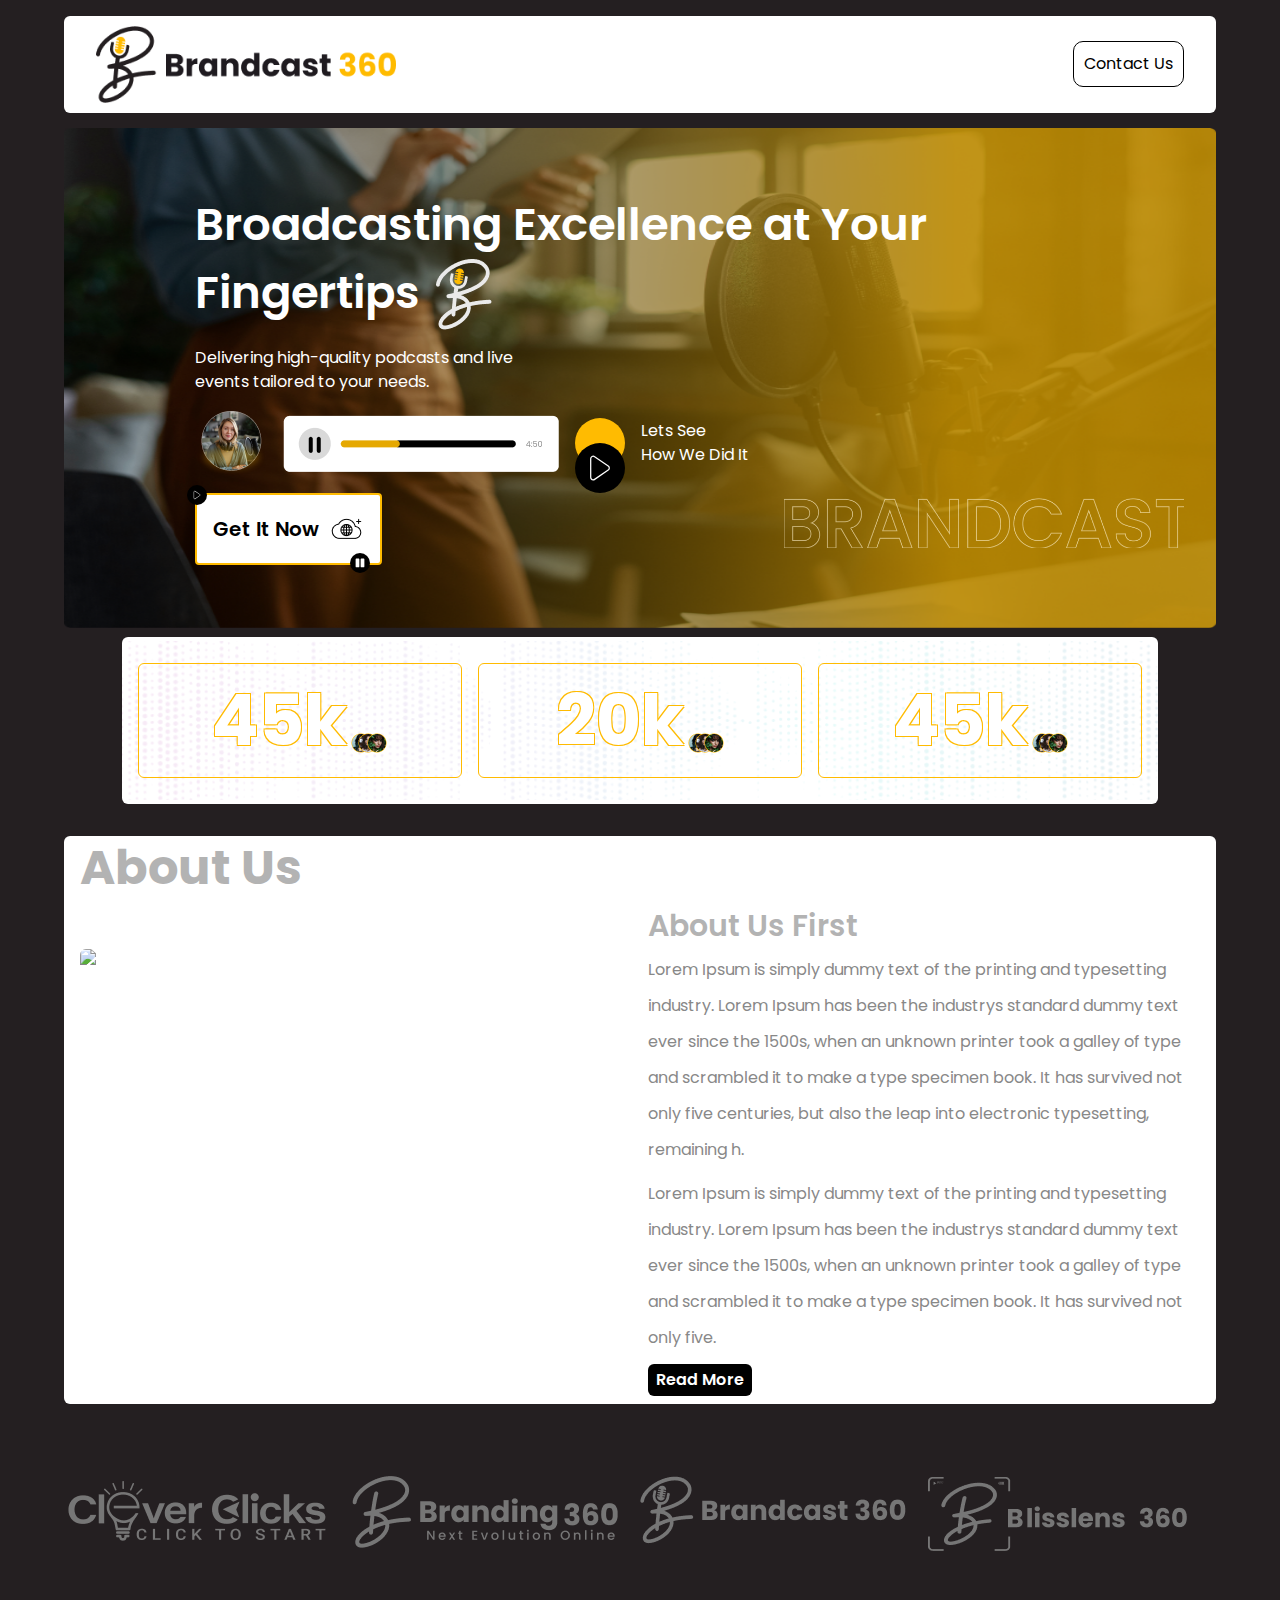
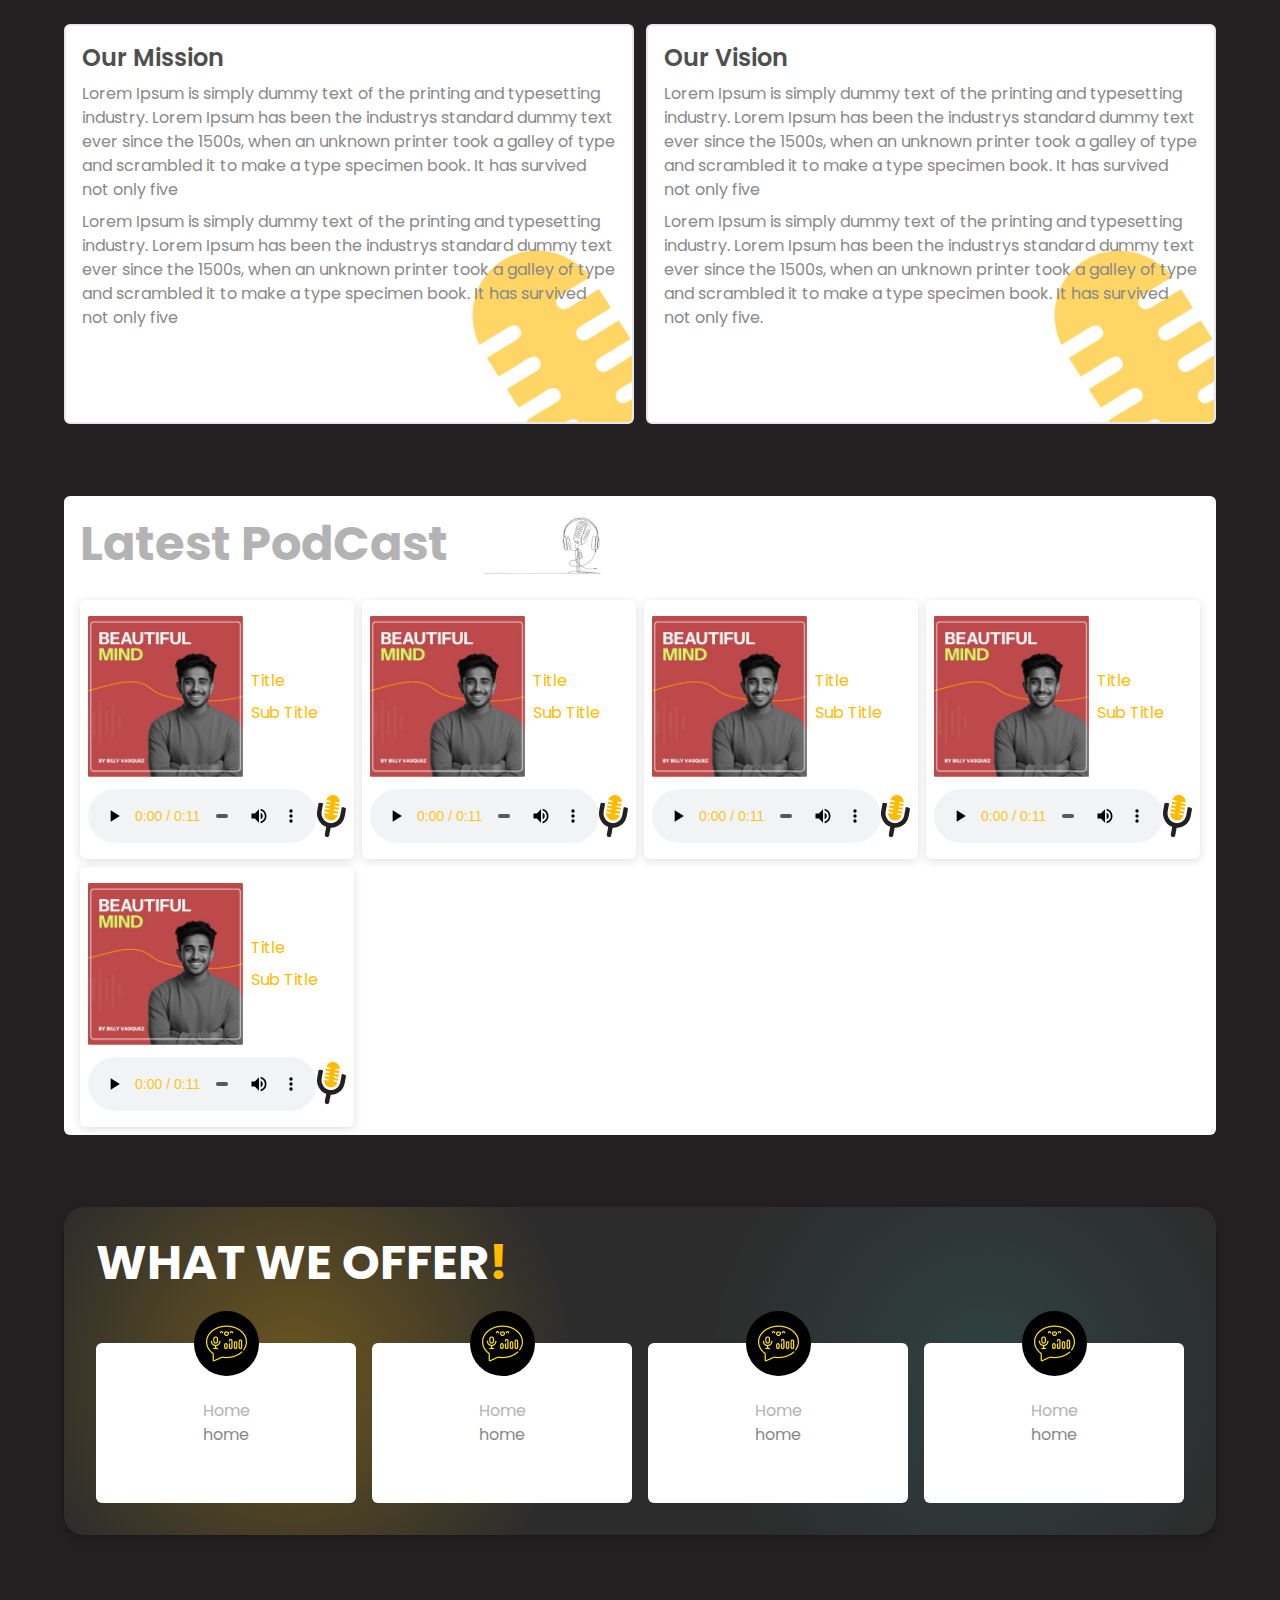
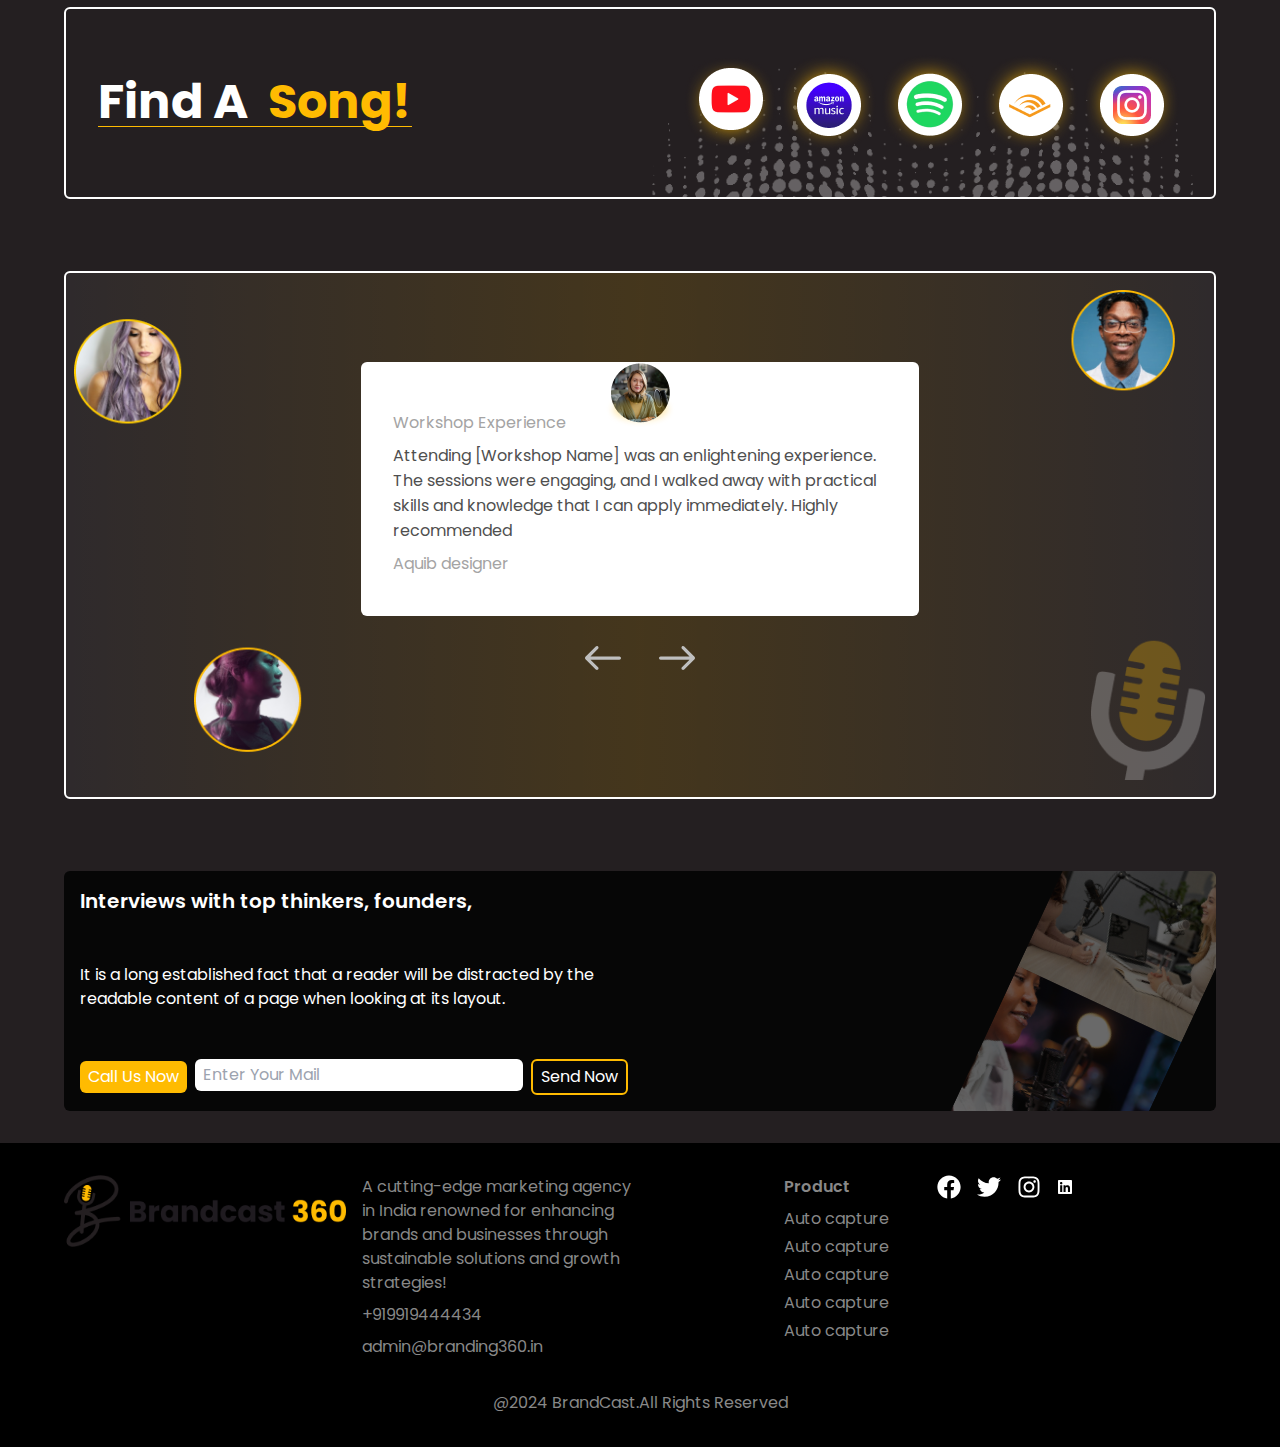
==== commit 300a3d6c: "issues fixes" ====
--- a/index.html
+++ b/index.html
@@ -1 +1 @@
-<!DOCTYPE html><html lang="en"><head><meta charSet="utf-8"/><meta name="viewport" content="width=device-width, initial-scale=1"/><link rel="stylesheet" href="/_next/static/css/78f697bd5756d8b9.css" data-precedence="next"/><link rel="stylesheet" href="/_next/static/css/045ad60a90d5d2f1.css" data-precedence="next"/><link rel="preload" as="script" fetchPriority="low" href="/_next/static/chunks/webpack-7f43fbf455bee6e9.js"/><script src="/_next/static/chunks/fd9d1056-ba964eff9d7f2627.js" async=""></script><script src="/_next/static/chunks/23-ad2d4c23226a67ea.js" async=""></script><script src="/_next/static/chunks/main-app-056b3769bf696427.js" async=""></script><script src="/_next/static/chunks/5e22fd23-34f2813cde7d8c0d.js" async=""></script><script src="/_next/static/chunks/678-0c300ed79778998a.js" async=""></script><script src="/_next/static/chunks/app/page-d4784093bef14c7b.js" async=""></script><title>Brandcast 360</title><meta name="description" content="Generated by create next app"/><link rel="icon" href="/favicon.ico" type="image/x-icon" sizes="16x16"/><script src="/_next/static/chunks/polyfills-78c92fac7aa8fdd8.js" noModule=""></script></head><body class="__className_7df6af"><main class="flex min-h-screen flex-col items-center justify-between pt-[1rem] gap-[2rem]"><div class="flex w-[90%] bg-white p-[10px] items-center justify-between px-[2rem] xs:px-[0.5rem] sm:px-[2rem] rounded-[6px] fixed z-10"><img alt="Logo" loading="lazy" width="364" height="93" decoding="async" data-nimg="1" class="w-[300px] xs:w-[150px] sm:w-[300px]" style="color:transparent" src="/_next/static/media/Logo.e2d616c7.png"/><button class="text-black border border-[1px] border-solid border-black rounded-[10px] h-fit w-fit p-[10px] xs:p-[5px] sm:p-[10px]"><a href="#contactForm">Contact Us</a></button></div><div class="mt-[7rem] xs:mt-[4rem] sm:mt-[7rem] w-[90%] relative flex items-center justify-center h-[500px]"><img alt="HeroSectionBackground" loading="lazy" width="975" height="565" decoding="async" data-nimg="1" class="w-full h-full" style="color:transparent" src="/_next/static/media/HeroSectionImage.144331e1.png"/><img alt="HeroSectionBackground" loading="lazy" width="768" height="100" decoding="async" data-nimg="1" class="absolute bottom-[2rem] md:bottom-[3rem] lg:bottom-[5rem] right-[2rem] w-[400px] h-[250px] xs:w-[250px] xs:h-[150px] xs:hidden sm:flex md:w-[400px] md:h-[250px]" style="color:transparent;max-width:100%;height:auto" src="/_next/static/media/brandcast.1c986905.png"/><div class="absolute flex flex-col gap-[1rem] left-[10%] xs:p-4"><div><h1 class="text-[45px] xs:text-[30px] font-[600] xs:font-[500] sm:text-[45px] sm:font-[600] ">Broadcasting Excellence at Your</h1><div class="flex gap-[1rem]"><h1 class="text-[45px] xs:text-[30px] font-[600] xs:font-[500]  sm:text-[45px] sm:font-[600] ">Fingertips</h1><img alt="TextImage" loading="lazy" width="56" height="71" decoding="async" data-nimg="1" style="color:transparent" src="/_next/static/media/textImage.baf04106.png"/></div></div><p class="w-[50%] xs:w-[80%] sm:w-[70%] md:w-[50%]">Delivering high-quality podcasts and live events tailored to your needs.</p><div class="flex gap-[1rem] items-center "><img alt="icon" loading="lazy" width="72" height="67" decoding="async" data-nimg="1" class="xs:hidden sm:block" style="color:transparent" src="/_next/static/media/Icon.ac322f4a.png"/><img alt="progessImage" loading="lazy" width="276" height="57" decoding="async" data-nimg="1" style="color:transparent" src="/_next/static/media/progessHero.93a1a87d.png"/><div class="relative w-fit xs:hidden sm:block"><div class="bg-[#FFBB01] rounded-full w-[50px] h-[50px]"></div><div class="bg-[#000000] rounded-full w-[50px] h-[50px] flex flex-col items-center justify-center absolute top-[25px]"><svg stroke="currentColor" fill="currentColor" stroke-width="0" viewBox="0 0 24 24" class="text-[30px]" height="1em" width="1em" xmlns="http://www.w3.org/2000/svg"><g id="Play_1"><path d="M6.562,21.94a2.5,2.5,0,0,1-2.5-2.5V4.56A2.5,2.5,0,0,1,7.978,2.5L18.855,9.939a2.5,2.5,0,0,1,0,4.12L7.977,21.5A2.5,2.5,0,0,1,6.562,21.94Zm0-18.884a1.494,1.494,0,0,0-.7.177,1.477,1.477,0,0,0-.8,1.327V19.439a1.5,1.5,0,0,0,2.35,1.235l10.877-7.44a1.5,1.5,0,0,0,0-2.471L7.413,3.326A1.491,1.491,0,0,0,6.564,3.056Z"></path></g></svg></div></div><div class="xs:hidden sm:block"><p>Lets See</p><p>How We Did It</p></div></div><div class="bg-white w-fit text-black flex gap-[10px] p-[1rem] rounded-[4px] border border-[2px] border-[#FFBB01] items-center relative xs:hidden sm:flex"><p class="font-[600] text-[20px]">Get It Now</p><img alt="cloudImage" loading="lazy" width="35" height="36" decoding="async" data-nimg="1" style="color:transparent" src="/_next/static/media/cloudImage.fe9871fa.png"/><div class="bg-[#000000] rounded-full w-[20px] h-[20px] flex flex-col items-center justify-center absolute top-[-10px] left-[-10px]"><svg stroke="currentColor" fill="currentColor" stroke-width="0" viewBox="0 0 24 24" class="text-[10px] text-white" height="1em" width="1em" xmlns="http://www.w3.org/2000/svg"><g id="Play_1"><path d="M6.562,21.94a2.5,2.5,0,0,1-2.5-2.5V4.56A2.5,2.5,0,0,1,7.978,2.5L18.855,9.939a2.5,2.5,0,0,1,0,4.12L7.977,21.5A2.5,2.5,0,0,1,6.562,21.94Zm0-18.884a1.494,1.494,0,0,0-.7.177,1.477,1.477,0,0,0-.8,1.327V19.439a1.5,1.5,0,0,0,2.35,1.235l10.877-7.44a1.5,1.5,0,0,0,0-2.471L7.413,3.326A1.491,1.491,0,0,0,6.564,3.056Z"></path></g></svg></div><div class="bg-[#000000] rounded-full w-[20px] h-[20px] flex flex-col items-center justify-center absolute bottom-[-10px] right-[10px]"><svg stroke="currentColor" fill="currentColor" stroke-width="0" viewBox="0 0 448 512" class="text-[10px] text-white" height="1em" width="1em" xmlns="http://www.w3.org/2000/svg"><path d="M144 479H48c-26.5 0-48-21.5-48-48V79c0-26.5 21.5-48 48-48h96c26.5 0 48 21.5 48 48v352c0 26.5-21.5 48-48 48zm304-48V79c0-26.5-21.5-48-48-48h-96c-26.5 0-48 21.5-48 48v352c0 26.5 21.5 48 48 48h96c26.5 0 48-21.5 48-48z"></path></svg></div></div></div><div class="bg-white absolute w-[80%] xs:w-[90%] rounded-md bottom-[-8rem] xs:bottom-[-2.5rem] sm:bottom-[-7rem] md:bottom-[-7.5rem] lg:bottom-[-8rem] xs:py-4 sm:py-3 md:py-1"><div class="w-full h-full relative flex flex-col items-center justify-center"><img alt="numbersBGImage" loading="lazy" width="1064" height="163" decoding="async" data-nimg="1" class="w-full h-full" style="color:transparent" src="/_next/static/media/numbersBGImage.ee854e31.png"/><div class="absolute grid grid-cols-3 w-full justify-center p-[1rem] gap-[1rem]"><div class="text-black flex border text-[60px] w-full justify-center border-[#FFBB01] border-solid rounded-md gap-1 xs:p-2 sm:p-1"><p class="font-bold text-[70px] xs:text-[20px] sm:text-[45px] lg:text-[70px] text-white" style="text-shadow:-1px -1px 0 #FFBB01, 1px -1px 0 #FFBB01, -1px 1px 0 #FFBB01, 1px 1px 0 #FFBB01">45k</p><div class="flex items-end justify-end h-[90%] xs:hidden sm:flex"><img alt="Stat Button Icon" loading="lazy" width="36" height="20" decoding="async" data-nimg="1" class="h-[2.5rem] object-none" style="color:transparent" src="/_next/static/media/Stat Button Icon.c821c431.png"/></div></div> <div class="text-black flex border text-[60px] w-full justify-center border-[#FFBB01] border-solid rounded-md gap-1 xs:p-2 sm:p-1"><p class="font-bold text-[70px] xs:text-[20px] sm:text-[45px] lg:text-[70px] text-white" style="text-shadow:-1px -1px 0 #FFBB01, 1px -1px 0 #FFBB01, -1px 1px 0 #FFBB01, 1px 1px 0 #FFBB01">20k</p><div class="flex items-end justify-end h-[90%] xs:hidden sm:flex"><img alt="Stat Button Icon" loading="lazy" width="36" height="20" decoding="async" data-nimg="1" class="h-[2.5rem] object-none" style="color:transparent" src="/_next/static/media/Stat Button Icon.c821c431.png"/></div></div> <div class="text-black flex border text-[60px] w-full justify-center border-[#FFBB01] border-solid rounded-md gap-1 xs:p-2 sm:p-1"><p class="font-bold text-[70px] xs:text-[20px] sm:text-[45px] lg:text-[70px] text-white" style="text-shadow:-1px -1px 0 #FFBB01, 1px -1px 0 #FFBB01, -1px 1px 0 #FFBB01, 1px 1px 0 #FFBB01">45k</p><div class="flex items-end justify-end h-[90%] xs:hidden sm:flex"><img alt="Stat Button Icon" loading="lazy" width="36" height="20" decoding="async" data-nimg="1" class="h-[2.5rem] object-none" style="color:transparent" src="/_next/static/media/Stat Button Icon.c821c431.png"/></div></div> </div></div></div></div><div class="w-[90%] bg-[white] mt-[8.5rem] xs:mt-[2.5rem] sm:mt-[7rem] rounded-md p-2 px-4 flex flex-col gap-4"><h2 class="text-subHeading text-5xl font-bold ">About Us</h2><div class="grid grid-cols-2 gap-4 sm:grid-cols-1 xs:grid-cols-1 md:grid-cols-2"><div class="w-full flex items-center justify-center"><img alt="about" loading="lazy" width="2360" height="1740" decoding="async" data-nimg="1" class="object-contain rounded-md" style="color:transparent" src="/_next/static/media/about us.46761e41.png"/></div><div class="w-full flex flex-col items-start justify-start gap-2"><h2 class="text-subHeading text-3xl font-semibold">About Us First</h2><p class="text-textColor leading-9">Lorem Ipsum is simply dummy text of the printing and typesetting industry. Lorem Ipsum has been the industrys standard dummy text ever since the 1500s, when an unknown printer took a galley of type and scrambled it to make a type specimen book. It has survived not only five centuries, but also the leap into electronic typesetting, remaining h.</p><p class="text-textColor leading-9">Lorem Ipsum is simply dummy text of the printing and typesetting industry. Lorem Ipsum has been the industrys standard dummy text ever since the 1500s, when an unknown printer took a galley of type and scrambled it to make a type specimen book. It has survived not only five.</p><button class="bg-black py-1 px-2 rounded-md button"><a target="_blank" href="https://branding360.ae/about/">Read More</a></button></div></div></div><div class="w-[90%]  mt-[2.5rem] grid grid-cols-4 xs:grid-cols-2 sm:grid-cols-4"><img alt="cleverclicks" loading="lazy" width="265" height="76" decoding="async" data-nimg="1" class="object-contain" style="color:transparent" src="/_next/static/media/Mask group.9849ec18.png"/><img alt="Branding360" loading="lazy" width="266" height="72" decoding="async" data-nimg="1" class="object-contain" style="color:transparent" src="/_next/static/media/Mask group-1.73242732.png"/><img alt="Brandast" loading="lazy" width="266" height="68" decoding="async" data-nimg="1" class="object-contain" style="color:transparent" src="/_next/static/media/Mask group-2.2fd6a368.png"/><img alt="Blisslens" loading="lazy" width="265" height="75" decoding="async" data-nimg="1" class="object-contain" style="color:transparent" src="/_next/static/media/Mask group-3.f49d0f92.png"/></div><div class="w-[90%]  mt-[2.5rem] grid grid-cols-2 gap-3 sm:grid-cols-1 xs:grid-cols-1 md:grid-cols-2"><div class="bg-white rounded-md w-full min-h-[25rem] p-4 flex flex-col gap-2 hover:border-golden border-2 transition delay-150 duration-300 ease-in-out cursor-pointer" style="background-image:url(&quot;/_next/static/media/Vector.8f3721c8.png&quot;);background-repeat:no-repeat;background-position-x:right;background-position-y:bottom;background-size:10rem"><h2 class="text-heading text-2xl font-semibold">Our Mission</h2><p class="text-textColor">Lorem Ipsum is simply dummy text of the printing and typesetting industry. Lorem Ipsum has been the industrys standard dummy text ever since the 1500s, when an unknown printer took a galley of type and scrambled it to make a type specimen book. It has survived not only five<!-- --> </p><p class="text-textColor">Lorem Ipsum is simply dummy text of the printing and typesetting industry. Lorem Ipsum has been the industrys standard dummy text ever since the 1500s, when an unknown printer took a galley of type and scrambled it to make a type specimen book. It has survived not only five<!-- --> </p></div><div class="bg-white rounded-md w-full min-h-[25rem] p-4 flex flex-col gap-2 hover:border-golden border-2 transition delay-150 duration-300 ease-in-out cursor-pointer" style="background-image:url(&quot;/_next/static/media/Vector.8f3721c8.png&quot;);background-repeat:no-repeat;background-position-x:right;background-position-y:bottom;background-size:10rem"><h2 class="text-heading text-2xl font-semibold">Our Vision</h2><p class="text-textColor">Lorem Ipsum is simply dummy text of the printing and typesetting industry. Lorem Ipsum has been the industrys standard dummy text ever since the 1500s, when an unknown printer took a galley of type and scrambled it to make a type specimen book. It has survived not only five<!-- --> </p><p class="text-textColor">Lorem Ipsum is simply dummy text of the printing and typesetting industry. Lorem Ipsum has been the industrys standard dummy text ever since the 1500s, when an unknown printer took a galley of type and scrambled it to make a type specimen book. It has survived not only five.</p></div></div><div class="w-[90%]  mt-[2.5rem] bg-white rounded-md p-2 px-4"><h2 class="text-subHeading text-5xl font-bold flex items-center">Latest PodCast<!-- --> <img alt="titleImage" loading="lazy" width="190" height="114" decoding="async" data-nimg="1" class="object-contain h-[5rem] xs:hidden sm:block" style="color:transparent" src="/_next/static/media/image 14.7d5c2c20.png"/></h2><div class="grid grid-cols-4 gap-2 mt-4 sm:grid-cols-2 xs:grid-cols-1 md:grid-cols-3 lg:grid-cols-4 2xl:grid-cols-5"><div class="flex flex-col gap-3 shadow rounded-md p-2 cursor-pointer"><div class="flex items-center gap-2 flex "><img alt="img" loading="lazy" width="165" height="172" decoding="async" data-nimg="1" class="w-[60%]" style="color:transparent" src="/_next/static/media/Rectangle 93.0e24d1a6.png"/><span class="flex items-start justify-center gap-2 flex-col"><h6 class="text-golden">Title</h6><p class="text-golden">Sub Title</p></span></div><div class="w-full flex items-center justify-center "><audio controls="" controlsList="nodownload" class="w-full"><source src="/Audios/heroAudio.mp3" type="audio/mpeg"/>Your browser does not support the audio element.</audio><img alt="micPic" loading="lazy" width="29" height="43" decoding="async" data-nimg="1" style="color:transparent" src="/_next/static/media/Group 106.b7603ae5.png"/></div></div><div class="flex flex-col gap-3 shadow rounded-md p-2 cursor-pointer"><div class="flex items-center gap-2 flex "><img alt="img" loading="lazy" width="165" height="172" decoding="async" data-nimg="1" class="w-[60%]" style="color:transparent" src="/_next/static/media/Rectangle 93.0e24d1a6.png"/><span class="flex items-start justify-center gap-2 flex-col"><h6 class="text-golden">Title</h6><p class="text-golden">Sub Title</p></span></div><div class="w-full flex items-center justify-center "><audio controls="" controlsList="nodownload" class="w-full"><source src="/Audios/heroAudio.mp3" type="audio/mpeg"/>Your browser does not support the audio element.</audio><img alt="micPic" loading="lazy" width="29" height="43" decoding="async" data-nimg="1" style="color:transparent" src="/_next/static/media/Group 106.b7603ae5.png"/></div></div><div class="flex flex-col gap-3 shadow rounded-md p-2 cursor-pointer"><div class="flex items-center gap-2 flex "><img alt="img" loading="lazy" width="165" height="172" decoding="async" data-nimg="1" class="w-[60%]" style="color:transparent" src="/_next/static/media/Rectangle 93.0e24d1a6.png"/><span class="flex items-start justify-center gap-2 flex-col"><h6 class="text-golden">Title</h6><p class="text-golden">Sub Title</p></span></div><div class="w-full flex items-center justify-center "><audio controls="" controlsList="nodownload" class="w-full"><source src="/Audios/heroAudio.mp3" type="audio/mpeg"/>Your browser does not support the audio element.</audio><img alt="micPic" loading="lazy" width="29" height="43" decoding="async" data-nimg="1" style="color:transparent" src="/_next/static/media/Group 106.b7603ae5.png"/></div></div><div class="flex flex-col gap-3 shadow rounded-md p-2 cursor-pointer"><div class="flex items-center gap-2 flex "><img alt="img" loading="lazy" width="165" height="172" decoding="async" data-nimg="1" class="w-[60%]" style="color:transparent" src="/_next/static/media/Rectangle 93.0e24d1a6.png"/><span class="flex items-start justify-center gap-2 flex-col"><h6 class="text-golden">Title</h6><p class="text-golden">Sub Title</p></span></div><div class="w-full flex items-center justify-center "><audio controls="" controlsList="nodownload" class="w-full"><source src="/Audios/heroAudio.mp3" type="audio/mpeg"/>Your browser does not support the audio element.</audio><img alt="micPic" loading="lazy" width="29" height="43" decoding="async" data-nimg="1" style="color:transparent" src="/_next/static/media/Group 106.b7603ae5.png"/></div></div><div class="flex flex-col gap-3 shadow rounded-md p-2 cursor-pointer"><div class="flex items-center gap-2 flex "><img alt="img" loading="lazy" width="165" height="172" decoding="async" data-nimg="1" class="w-[60%]" style="color:transparent" src="/_next/static/media/Rectangle 93.0e24d1a6.png"/><span class="flex items-start justify-center gap-2 flex-col"><h6 class="text-golden">Title</h6><p class="text-golden">Sub Title</p></span></div><div class="w-full flex items-center justify-center "><audio controls="" controlsList="nodownload" class="w-full"><source src="/Audios/heroAudio.mp3" type="audio/mpeg"/>Your browser does not support the audio element.</audio><img alt="micPic" loading="lazy" width="29" height="43" decoding="async" data-nimg="1" style="color:transparent" src="/_next/static/media/Group 106.b7603ae5.png"/></div></div></div></div><div class="w-[90%]  mt-[2.5rem] blurBackground rounded-md p-[2rem]"><h2 class="text-white text-5xl font-bold flex items-center">WHAT WE OFFER <span class="text-golden">!</span></h2><div class="mt-4 grid grid-cols-4 gap-4 mt-[3.5rem] mt-4 sm:grid-cols-2 xs:grid-cols-1 md:grid-cols-3 lg:grid-cols-4"><div class="bg-white relative flex items-center justify-center flex-col h-[10rem] rounded-md relative"><span class="bg-black p-3 rounded-[50%] absolute top-[-2rem]"><img alt="img" loading="lazy" width="41" height="41" decoding="async" data-nimg="1" style="color:transparent" src="/_next/static/media/Mask group.a6a6e510.png"/></span><span><h6 class="text-subHeading">Home</h6><p class="text-textColor">home</p></span></div><div class="bg-white relative flex items-center justify-center flex-col h-[10rem] rounded-md relative"><span class="bg-black p-3 rounded-[50%] absolute top-[-2rem]"><img alt="img" loading="lazy" width="41" height="41" decoding="async" data-nimg="1" style="color:transparent" src="/_next/static/media/Mask group.a6a6e510.png"/></span><span><h6 class="text-subHeading">Home</h6><p class="text-textColor">home</p></span></div><div class="bg-white relative flex items-center justify-center flex-col h-[10rem] rounded-md relative"><span class="bg-black p-3 rounded-[50%] absolute top-[-2rem]"><img alt="img" loading="lazy" width="41" height="41" decoding="async" data-nimg="1" style="color:transparent" src="/_next/static/media/Mask group.a6a6e510.png"/></span><span><h6 class="text-subHeading">Home</h6><p class="text-textColor">home</p></span></div><div class="bg-white relative flex items-center justify-center flex-col h-[10rem] rounded-md relative"><span class="bg-black p-3 rounded-[50%] absolute top-[-2rem]"><img alt="img" loading="lazy" width="41" height="41" decoding="async" data-nimg="1" style="color:transparent" src="/_next/static/media/Mask group.a6a6e510.png"/></span><span><h6 class="text-subHeading">Home</h6><p class="text-textColor">home</p></span></div></div></div><div class="w-[90%]  mt-[2.5rem]  rounded-md p-[2rem] border-2 border-white  h-[12rem] xs:h-[25rem] md:h-[12rem] flex items-center justify-between md:flex sm:grid-cols-1 xs:grid-cols-1 xs:grid sm:grid xs:gap-[1rem] sm:gap-[1rem]" style="background-image:url(&quot;/_next/static/media/Mask group1.ae7fa1b9.png&quot;);background-repeat:no-repeat;background-position-x:right;background-position-y:bottom;background-size:55%"><h2 class="text-white text-5xl font-bold flex items-center custom-underline ">Find A  <span class="text-golden">Song!</span></h2><span class="flex items-center xs:grid xs:grid-cols-3 sm:flex"><img alt="youtube" loading="lazy" width="95" height="94" decoding="async" data-nimg="1" style="color:transparent" src="/_next/static/media/Group 120.4ab88b4a.png"/><img alt="amazonMusic" loading="lazy" width="101" height="100" decoding="async" data-nimg="1" style="color:transparent" src="/_next/static/media/Group 123.b4d12929.png"/><img alt="spotify" loading="lazy" width="101" height="100" decoding="async" data-nimg="1" style="color:transparent" src="/_next/static/media/Group 117.d5b9d471.png"/><img alt="musicLogo" loading="lazy" width="101" height="100" decoding="async" data-nimg="1" style="color:transparent" src="/_next/static/media/Group 122.b5c00d01.png"/><img alt="instagram" loading="lazy" width="101" height="100" decoding="async" data-nimg="1" style="color:transparent" src="/_next/static/media/Group 121.bfe62546.png"/></span></div><div class="w-[90%] mt-[2.5rem] h-[33rem] xs:h-[36rem] sm:h-[33rem] custom-linear-background rounded-md flex items-center justify-center p-4 relative"><img alt="backgroundImage" loading="lazy" width="1161" height="503" decoding="async" data-nimg="1" class="absolute w-full h-full object-contain p-2 xs:hidden sm:flex" style="color:transparent" src="/_next/static/media/bg image.0f04a0ec.png"/><div class="flex items-center justify-center w-[50%] xs:py-4 xs:w-[95%] sm:w-[80%] md:w-[50%]"><div class="alice-carousel"><div><div style="padding-left:0px;padding-right:0px" class="alice-carousel__wrapper"><ul style="transition:transform 0ms ease 0ms;transform:translate3d(0px, 0, 0)" class="alice-carousel__stage"><li style="width:0" class="alice-carousel__stage-item __active __target"><div class="bg-white  flex items-center justify-center flex-col relative py-[2.5rem] px-[2rem] rounded-md gap-4"><img alt="img" loading="lazy" width="72" height="67" decoding="async" data-nimg="1" class="absolute top-[0rem] " style="color:transparent" src="/_next/static/media/Icon.ac322f4a.png"/><div class="flex items-start justify-start gap-2 flex-col xs:mt-[2rem] sm:mt-[1rem] md:mt-[0.5rem]"><h6 class="text-testimonialHeading">Workshop Experience</h6><p class="text-heading">Attending [Workshop Name] was an enlightening experience. The sessions were engaging, and I walked away with practical skills and knowledge that I can apply immediately. Highly recommended</p><p class="text-testimonialHeading">Aquib designer</p></div></div></li><li style="width:0" class="alice-carousel__stage-item"><div class="bg-white  flex items-center justify-center flex-col relative py-[2.5rem] px-[2rem] rounded-md gap-4"><img alt="img" loading="lazy" width="72" height="67" decoding="async" data-nimg="1" class="absolute top-[0rem] " style="color:transparent" src="/_next/static/media/Icon.ac322f4a.png"/><div class="flex items-start justify-start gap-2 flex-col xs:mt-[2rem] sm:mt-[1rem] md:mt-[0.5rem]"><h6 class="text-testimonialHeading">Workshop Experience</h6><p class="text-heading">Attending [Workshop Name] was an enlightening experience. The sessions were engaging, and I walked away with practical skills and knowledge that I can apply immediately. Highly recommended</p><p class="text-testimonialHeading">Aquib designer</p></div></div></li><li style="width:0" class="alice-carousel__stage-item"><div class="bg-white  flex items-center justify-center flex-col relative py-[2.5rem] px-[2rem] rounded-md gap-4"><img alt="img" loading="lazy" width="72" height="67" decoding="async" data-nimg="1" class="absolute top-[0rem] " style="color:transparent" src="/_next/static/media/Icon.ac322f4a.png"/><div class="flex items-start justify-start gap-2 flex-col xs:mt-[2rem] sm:mt-[1rem] md:mt-[0.5rem]"><h6 class="text-testimonialHeading">Workshop Experience</h6><p class="text-heading">Attending [Workshop Name] was an enlightening experience. The sessions were engaging, and I walked away with practical skills and knowledge that I can apply immediately. Highly recommended</p><p class="text-testimonialHeading">Aquib designer</p></div></div></li><li style="width:0" class="alice-carousel__stage-item"><div class="bg-white  flex items-center justify-center flex-col relative py-[2.5rem] px-[2rem] rounded-md gap-4"><img alt="img" loading="lazy" width="72" height="67" decoding="async" data-nimg="1" class="absolute top-[0rem] " style="color:transparent" src="/_next/static/media/Icon.ac322f4a.png"/><div class="flex items-start justify-start gap-2 flex-col xs:mt-[2rem] sm:mt-[1rem] md:mt-[0.5rem]"><h6 class="text-testimonialHeading">Workshop Experience</h6><p class="text-heading">Attending [Workshop Name] was an enlightening experience. The sessions were engaging, and I walked away with practical skills and knowledge that I can apply immediately. Highly recommended</p><p class="text-testimonialHeading">Aquib designer</p></div></div></li></ul></div></div><div class="alice-carousel__prev-btn"><button class="custom-prev-button text-[4rem] text-[#BFBFBF] hover:text-[#3D3D3D] font-normal"><svg stroke="currentColor" fill="currentColor" stroke-width="0" viewBox="0 0 512 512" height="1em" width="1em" xmlns="http://www.w3.org/2000/svg"><path d="M216.4 163.7c5.1 5 5.1 13.3.1 18.4L155.8 243h231.3c7.1 0 12.9 5.8 12.9 13s-5.8 13-12.9 13H155.8l60.8 60.9c5 5.1 4.9 13.3-.1 18.4-5.1 5-13.2 5-18.3-.1l-82.4-83c-1.1-1.2-2-2.5-2.7-4.1-.7-1.6-1-3.3-1-5 0-3.4 1.3-6.6 3.7-9.1l82.4-83c4.9-5.2 13.1-5.3 18.2-.3z"></path></svg></button></div><div class="alice-carousel__next-btn"><button class="custom-next-button text-[4rem] text-[#BFBFBF] hover:text-[#3D3D3D] font-normal"><svg stroke="currentColor" fill="currentColor" stroke-width="0" viewBox="0 0 512 512" height="1em" width="1em" xmlns="http://www.w3.org/2000/svg"><path d="M295.6 163.7c-5.1 5-5.1 13.3-.1 18.4l60.8 60.9H124.9c-7.1 0-12.9 5.8-12.9 13s5.8 13 12.9 13h231.3l-60.8 60.9c-5 5.1-4.9 13.3.1 18.4 5.1 5 13.2 5 18.3-.1l82.4-83c1.1-1.2 2-2.5 2.7-4.1.7-1.6 1-3.3 1-5 0-3.4-1.3-6.6-3.7-9.1l-82.4-83c-4.9-5.2-13.1-5.3-18.2-.3z"></path></svg></button></div></div></div></div><div class="w-[90%]  mt-[2.5rem] h-[15rem] xs:h-[21rem] sm:h-[20rem] md:h-[15rem] bg-[#060606] p-4 rounded-md grid grid-cols-2 gap-4 xs:grid-cols-1 sm:grid-cols-2 overflow-hidden"><div class="w-full h-full flex items-start justify-between flex-col gap-4 xs:gap-1 sm:gap-3"><h2 class="text-xl font-semibold">Interviews with top thinkers, founders,</h2><p>It is a long established fact that a reader will be distracted by the readable content of a page when looking at its layout.</p><span id="contactForm" class="flex items-center md:flex md:items-center md:justify-between md:flex-row justify-between gap-2 sm:flex sm:flex-col-reverse sm:items-start xs:flex xs:flex-col-reverse xs:items-start"><button class="bg-golden px-2 py-1 rounded-md">Call Us Now</button><form class="flex items-center justify-center gap-2 xs:flex-col xs:items-start sm:flex-row"><input type="text" class="outline-none border-none rounded-md p-1 pl-2" placeholder="Enter Your Mail"/><button class="border-golden border-2 outline-none px-2 py-1 rounded-md">Send Now</button></form></span></div><div class="grid grid-cols-3 sm:grid xs:hidden w-full " style="transform:rotate(25deg) translateX(-35%) translateY(20%)"><span class="w-full"></span> <span class="w-full"></span> <span class="w-full"></span></div></div><div class="w-full bg-black py-[2rem]  flex items-center justify-center flex-col gap-4"><div class="w-[90%] grid grid-cols-2 pb-4 xs:grid-cols-1 md:grid-cols-2 "><div class="flex items-start justify-center gap-4 xs:flex-col md:flex-row"><img alt="logo" loading="lazy" width="364" height="93" decoding="async" data-nimg="1" class="object-contain h-[4.5rem]" style="color:transparent" src="/_next/static/media/Logo.e2d616c7.png"/><span class="flex items-start justify-start flex-col gap-2"><p class="text-textColor">A cutting-edge marketing agency in India renowned for enhancing brands and businesses through sustainable solutions and growth strategies!</p><p class="text-textColor">+919919444434</p><p class="text-textColor">admin@branding360.in</p></span></div><div class="flex items-start justify-center gap-[3rem] xs:flex-col md:flex-row"><span class="flex items-start justify-start flex-col gap-2"><p class="text-textColor font-semibold">Product</p><ul class="text-textColor flex flex-col gap-1"><li>Auto capture</li><li>Auto capture</li><li>Auto capture</li><li>Auto capture</li><li>Auto capture</li></ul></span><span class="flex items-center justify-center gap-4"><svg stroke="currentColor" fill="currentColor" stroke-width="0" viewBox="0 0 512 512" class="text-[1.5rem]" height="1em" width="1em" xmlns="http://www.w3.org/2000/svg"><path d="M504 256C504 119 393 8 256 8S8 119 8 256c0 123.78 90.69 226.38 209.25 245V327.69h-63V256h63v-54.64c0-62.15 37-96.48 93.67-96.48 27.14 0 55.52 4.84 55.52 4.84v61h-31.28c-30.8 0-40.41 19.12-40.41 38.73V256h68.78l-11 71.69h-57.78V501C413.31 482.38 504 379.78 504 256z"></path></svg><svg stroke="currentColor" fill="currentColor" stroke-width="0" viewBox="0 0 512 512" class="text-[1.5rem]" height="1em" width="1em" xmlns="http://www.w3.org/2000/svg"><path d="M459.37 151.716c.325 4.548.325 9.097.325 13.645 0 138.72-105.583 298.558-298.558 298.558-59.452 0-114.68-17.219-161.137-47.106 8.447.974 16.568 1.299 25.34 1.299 49.055 0 94.213-16.568 130.274-44.832-46.132-.975-84.792-31.188-98.112-72.772 6.498.974 12.995 1.624 19.818 1.624 9.421 0 18.843-1.3 27.614-3.573-48.081-9.747-84.143-51.98-84.143-102.985v-1.299c13.969 7.797 30.214 12.67 47.431 13.319-28.264-18.843-46.781-51.005-46.781-87.391 0-19.492 5.197-37.36 14.294-52.954 51.655 63.675 129.3 105.258 216.365 109.807-1.624-7.797-2.599-15.918-2.599-24.04 0-57.828 46.782-104.934 104.934-104.934 30.213 0 57.502 12.67 76.67 33.137 23.715-4.548 46.456-13.32 66.599-25.34-7.798 24.366-24.366 44.833-46.132 57.827 21.117-2.273 41.584-8.122 60.426-16.243-14.292 20.791-32.161 39.308-52.628 54.253z"></path></svg><svg stroke="currentColor" fill="currentColor" stroke-width="0" viewBox="0 0 448 512" class="text-[1.5rem]" height="1em" width="1em" xmlns="http://www.w3.org/2000/svg"><path d="M224.1 141c-63.6 0-114.9 51.3-114.9 114.9s51.3 114.9 114.9 114.9S339 319.5 339 255.9 287.7 141 224.1 141zm0 189.6c-41.1 0-74.7-33.5-74.7-74.7s33.5-74.7 74.7-74.7 74.7 33.5 74.7 74.7-33.6 74.7-74.7 74.7zm146.4-194.3c0 14.9-12 26.8-26.8 26.8-14.9 0-26.8-12-26.8-26.8s12-26.8 26.8-26.8 26.8 12 26.8 26.8zm76.1 27.2c-1.7-35.9-9.9-67.7-36.2-93.9-26.2-26.2-58-34.4-93.9-36.2-37-2.1-147.9-2.1-184.9 0-35.8 1.7-67.6 9.9-93.9 36.1s-34.4 58-36.2 93.9c-2.1 37-2.1 147.9 0 184.9 1.7 35.9 9.9 67.7 36.2 93.9s58 34.4 93.9 36.2c37 2.1 147.9 2.1 184.9 0 35.9-1.7 67.7-9.9 93.9-36.2 26.2-26.2 34.4-58 36.2-93.9 2.1-37 2.1-147.8 0-184.8zM398.8 388c-7.8 19.6-22.9 34.7-42.6 42.6-29.5 11.7-99.5 9-132.1 9s-102.7 2.6-132.1-9c-19.6-7.8-34.7-22.9-42.6-42.6-11.7-29.5-9-99.5-9-132.1s-2.6-102.7 9-132.1c7.8-19.6 22.9-34.7 42.6-42.6 29.5-11.7 99.5-9 132.1-9s102.7-2.6 132.1 9c19.6 7.8 34.7 22.9 42.6 42.6 11.7 29.5 9 99.5 9 132.1s2.7 102.7-9 132.1z"></path></svg><svg stroke="currentColor" fill="currentColor" stroke-width="0" viewBox="0 0 448 512" height="1em" width="1em" xmlns="http://www.w3.org/2000/svg"><path d="M416 32H31.9C14.3 32 0 46.5 0 64.3v383.4C0 465.5 14.3 480 31.9 480H416c17.6 0 32-14.5 32-32.3V64.3c0-17.8-14.4-32.3-32-32.3zM135.4 416H69V202.2h66.5V416zm-33.2-243c-21.3 0-38.5-17.3-38.5-38.5S80.9 96 102.2 96c21.2 0 38.5 17.3 38.5 38.5 0 21.3-17.2 38.5-38.5 38.5zm282.1 243h-66.4V312c0-24.8-.5-56.7-34.5-56.7-34.6 0-39.9 27-39.9 54.9V416h-66.4V202.2h63.7v29.2h.9c8.9-16.8 30.6-34.5 62.9-34.5 67.2 0 79.7 44.3 79.7 101.9V416z"></path></svg></span></div></div><div class="w-[90%] flex items-center justify-center"><p class="text-textColor">@2024 BrandCast.All Rights Reserved</p></div></div></main><script src="/_next/static/chunks/webpack-7f43fbf455bee6e9.js" async=""></script><script>(self.__next_f=self.__next_f||[]).push([0]);self.__next_f.push([2,null])</script><script>self.__next_f.push([1,"1:HL[\"/_next/static/css/78f697bd5756d8b9.css\",\"style\"]\n2:HL[\"/_next/static/css/045ad60a90d5d2f1.css\",\"style\"]\n"])</script><script>self.__next_f.push([1,"3:I[5751,[],\"\"]\n5:I[8173,[\"452\",\"static/chunks/5e22fd23-34f2813cde7d8c0d.js\",\"678\",\"static/chunks/678-0c300ed79778998a.js\",\"931\",\"static/chunks/app/page-d4784093bef14c7b.js\"],\"Image\"]\n6:I[231,[\"452\",\"static/chunks/5e22fd23-34f2813cde7d8c0d.js\",\"678\",\"static/chunks/678-0c300ed79778998a.js\",\"931\",\"static/chunks/app/page-d4784093bef14c7b.js\"],\"\"]\nb:I[91,[\"452\",\"static/chunks/5e22fd23-34f2813cde7d8c0d.js\",\"678\",\"static/chunks/678-0c300ed79778998a.js\",\"931\",\"static/chunks/app/page-d4784093bef14c7b.js\"],\"default\"]\nc:I[1932,[\"452\",\"static/chunks/5e22fd23-34f2813cde7d8c0d.js\",\"678\",\"static/chunks/678-0c300ed79778998a.js\",\"931\",\"static/chunks/app/page-d4784093bef14c7b.js\"],\"\"]\n10:I[9275,[],\"\"]\n11:I[1343,[],\"\"]\n13:I[6130,[],\"\"]\n7:{\"src\":\"/_next/static/media/Stat Button Icon.c821c431.png\",\"height\":20,\"width\":36,\"blurDataURL\":\"[data-uri]\",\"blurWidth\":8,\"blurHeight\":4}\n8:{\"src\":\"/_next/static/media/Rectangle 93.0e24d1a6.png\",\"height\":172,\"width\":165,\"blurDataURL\":\"[data-uri]\",\"blurWidth\":8,\"blurHeight\":8}\n9:{\"src\":\"/_next/static/media/Group 106.b7603ae5.png\",\"height\":43,\"width\":29,\"blurDataURL\":\"[data-uri]"])</script><script>self.__next_f.push([1,"SuQmCC\",\"blurWidth\":5,\"blurHeight\":8}\na:{\"src\":\"/_next/static/media/Mask group.a6a6e510.png\",\"height\":41,\"width\":41,\"blurDataURL\":\"[data-uri]\",\"blurWidth\":8,\"blurHeight\":8}\nd:{\"src\":\"/_next/static/media/Mask group-6.6e1eccc7.png\",\"height\":190,\"width\":180,\"blurDataURL\":\"[data-uri]\",\"blurWidth\":8,\"blurHeight\":8}\ne:{\"src\":\"/_next/static/media/Mask group9.dcf6ede0.png\",\"height\":190,\"width\":180,\"blurDataURL\":\"[data-uri]\",\"blurWidth\":8,\"blurHeight\":8}\nf:{\"src\":\"/_next/static/media/Logo.e2d616c7.png\",\"height\":93,\"width\":364,\"blurDataURL\":\"[data-uri]\",\"blurWidth\":8,\"blurHeight\":2}\n14:[]\n"])</script><script>self.__next_f.push([1,"0:[[[\"$\",\"link\",\"0\",{\"rel\":\"stylesheet\",\"href\":\"/_next/static/css/78f697bd5756d8b9.css\",\"precedence\":\"next\",\"crossOrigin\":\"$undefined\"}]],[\"$\",\"$L3\",null,{\"buildId\":\"kQqkYTITlUwkGnvk8YKEf\",\"assetPrefix\":\"\",\"initialCanonicalUrl\":\"/\",\"initialTree\":[\"\",{\"children\":[\"__PAGE__\",{}]},\"$undefined\",\"$undefined\",true],\"initialSeedData\":[\"\",{\"children\":[\"__PAGE__\",{},[[\"$L4\",[\"$\",\"main\",null,{\"className\":\"flex min-h-screen flex-col items-center justify-between pt-[1rem] gap-[2rem]\",\"children\":[[\"$\",\"div\",null,{\"className\":\"flex w-[90%] bg-white p-[10px] items-center justify-between px-[2rem] xs:px-[0.5rem] sm:px-[2rem] rounded-[6px] fixed z-10\",\"children\":[[\"$\",\"$L5\",null,{\"src\":{\"src\":\"/_next/static/media/Logo.e2d616c7.png\",\"height\":93,\"width\":364,\"blurDataURL\":\"[data-uri]\",\"blurWidth\":8,\"blurHeight\":2},\"alt\":\"Logo\",\"className\":\"w-[300px] xs:w-[150px] sm:w-[300px]\"}],[\"$\",\"button\",null,{\"className\":\"text-black border border-[1px] border-solid border-black rounded-[10px] h-fit w-fit p-[10px] xs:p-[5px] sm:p-[10px]\",\"children\":[\"$\",\"$L6\",null,{\"href\":\"#contactForm\",\"children\":\"Contact Us\"}]}]]}],[\"$\",\"div\",null,{\"className\":\"mt-[7rem] xs:mt-[4rem] sm:mt-[7rem] w-[90%] relative flex items-center justify-center h-[500px]\",\"children\":[[\"$\",\"$L5\",null,{\"src\":{\"src\":\"/_next/static/media/HeroSectionImage.144331e1.png\",\"height\":565,\"width\":975,\"blurDataURL\":\"[data-uri]\",\"blurWidth\":8,\"blurHeight\":5},\"alt\":\"HeroSectionBackground\",\"className\":\"w-full h-full\"}],[\"$\",\"$L5\",null,{\"src\":{\"src\":\"/_next/static/media/brandcast.1c986905.png\",\"height\":100,\"width\":768,\"blurDataURL\":\"[data-uri]\",\"blurWidth\":8,\"blurHeight\":1},\"alt\":\"HeroSectionBackground\",\"className\":\"absolute bottom-[2rem] md:bottom-[3rem] lg:bottom-[5rem] right-[2rem] w-[400px] h-[250px] xs:w-[250px] xs:h-[150px] xs:hidden sm:flex md:w-[400px] md:h-[250px]\",\"layout\":\"intrinsic\"}],[\"$\",\"div\",null,{\"className\":\"absolute flex flex-col gap-[1rem] left-[10%] xs:p-4\",\"children\":[[\"$\",\"div\",null,{\"children\":[[\"$\",\"h1\",null,{\"className\":\"text-[45px] xs:text-[30px] font-[600] xs:font-[500] sm:text-[45px] sm:font-[600] \",\"children\":\"Broadcasting Excellence at Your\"}],[\"$\",\"div\",null,{\"className\":\"flex gap-[1rem]\",\"children\":[[\"$\",\"h1\",null,{\"className\":\"text-[45px] xs:text-[30px] font-[600] xs:font-[500]  sm:text-[45px] sm:font-[600] \",\"children\":\"Fingertips\"}],[\"$\",\"$L5\",null,{\"src\":{\"src\":\"/_next/static/media/textImage.baf04106.png\",\"height\":71,\"width\":56,\"blurDataURL\":\"[data-uri]\",\"blurWidth\":6,\"blurHeight\":8},\"alt\":\"TextImage\"}]]}]]}],[\"$\",\"p\",null,{\"className\":\"w-[50%] xs:w-[80%] sm:w-[70%] md:w-[50%]\",\"children\":\"Delivering high-quality podcasts and live events tailored to your needs.\"}],[\"$\",\"div\",null,{\"className\":\"flex gap-[1rem] items-center \",\"children\":[[\"$\",\"$L5\",null,{\"src\":{\"src\":\"/_next/static/media/Icon.ac322f4a.png\",\"height\":67,\"width\":72,\"blurDataURL\":\"[data-uri]\",\"blurWidth\":8,\"blurHeight\":7},\"alt\":\"icon\",\"className\":\"xs:hidden sm:block\"}],[\"$\",\"$L5\",null,{\"src\":{\"src\":\"/_next/static/media/progessHero.93a1a87d.png\",\"height\":57,\"width\":276,\"blurDataURL\":\"[data-uri]\",\"blurWidth\":8,\"blurHeight\":2},\"alt\":\"progessImage\"}],[\"$\",\"div\",null,{\"className\":\"relative w-fit xs:hidden sm:block\",\"children\":[[\"$\",\"div\",null,{\"className\":\"bg-[#FFBB01] rounded-full w-[50px] h-[50px]\"}],[\"$\",\"div\",null,{\"className\":\"bg-[#000000] rounded-full w-[50px] h-[50px] flex flex-col items-center justify-center absolute top-[25px]\",\"children\":[\"$\",\"svg\",null,{\"stroke\":\"currentColor\",\"fill\":\"currentColor\",\"strokeWidth\":\"0\",\"viewBox\":\"0 0 24 24\",\"className\":\"text-[30px]\",\"children\":[\"$undefined\",[[\"$\",\"g\",\"0\",{\"id\":\"Play_1\",\"children\":[[\"$\",\"path\",\"0\",{\"d\":\"M6.562,21.94a2.5,2.5,0,0,1-2.5-2.5V4.56A2.5,2.5,0,0,1,7.978,2.5L18.855,9.939a2.5,2.5,0,0,1,0,4.12L7.977,21.5A2.5,2.5,0,0,1,6.562,21.94Zm0-18.884a1.494,1.494,0,0,0-.7.177,1.477,1.477,0,0,0-.8,1.327V19.439a1.5,1.5,0,0,0,2.35,1.235l10.877-7.44a1.5,1.5,0,0,0,0-2.471L7.413,3.326A1.491,1.491,0,0,0,6.564,3.056Z\",\"children\":[]}]]}]]],\"style\":{\"color\":\"$undefined\"},\"height\":\"1em\",\"width\":\"1em\",\"xmlns\":\"http://www.w3.org/2000/svg\"}]}]]}],[\"$\",\"div\",null,{\"className\":\"xs:hidden sm:block\",\"children\":[[\"$\",\"p\",null,{\"children\":\"Lets See\"}],[\"$\",\"p\",null,{\"children\":\"How We Did It\"}]]}]]}],[\"$\",\"div\",null,{\"className\":\"bg-white w-fit text-black flex gap-[10px] p-[1rem] rounded-[4px] border border-[2px] border-[#FFBB01] items-center relative xs:hidden sm:flex\",\"children\":[[\"$\",\"p\",null,{\"className\":\"font-[600] text-[20px]\",\"children\":\"Get It Now\"}],[\"$\",\"$L5\",null,{\"src\":{\"src\":\"/_next/static/media/cloudImage.fe9871fa.png\",\"height\":36,\"width\":35,\"blurDataURL\":\"[data-uri]\",\"blurWidth\":8,\"blurHeight\":8},\"alt\":\"cloudImage\"}],[\"$\",\"div\",null,{\"className\":\"bg-[#000000] rounded-full w-[20px] h-[20px] flex flex-col items-center justify-center absolute top-[-10px] left-[-10px]\",\"children\":[\"$\",\"svg\",null,{\"stroke\":\"currentColor\",\"fill\":\"currentColor\",\"strokeWidth\":\"0\",\"viewBox\":\"0 0 24 24\",\"className\":\"text-[10px] text-white\",\"children\":[\"$undefined\",[[\"$\",\"g\",\"0\",{\"id\":\"Play_1\",\"children\":[[\"$\",\"path\",\"0\",{\"d\":\"M6.562,21.94a2.5,2.5,0,0,1-2.5-2.5V4.56A2.5,2.5,0,0,1,7.978,2.5L18.855,9.939a2.5,2.5,0,0,1,0,4.12L7.977,21.5A2.5,2.5,0,0,1,6.562,21.94Zm0-18.884a1.494,1.494,0,0,0-.7.177,1.477,1.477,0,0,0-.8,1.327V19.439a1.5,1.5,0,0,0,2.35,1.235l10.877-7.44a1.5,1.5,0,0,0,0-2.471L7.413,3.326A1.491,1.491,0,0,0,6.564,3.056Z\",\"children\":[]}]]}]]],\"style\":{\"color\":\"$undefined\"},\"height\":\"1em\",\"width\":\"1em\",\"xmlns\":\"http://www.w3.org/2000/svg\"}]}],[\"$\",\"div\",null,{\"className\":\"bg-[#000000] rounded-full w-[20px] h-[20px] flex flex-col items-center justify-center absolute bottom-[-10px] right-[10px]\",\"children\":[\"$\",\"svg\",null,{\"stroke\":\"currentColor\",\"fill\":\"currentColor\",\"strokeWidth\":\"0\",\"viewBox\":\"0 0 448 512\",\"className\":\"text-[10px] text-white\",\"children\":[\"$undefined\",[[\"$\",\"path\",\"0\",{\"d\":\"M144 479H48c-26.5 0-48-21.5-48-48V79c0-26.5 21.5-48 48-48h96c26.5 0 48 21.5 48 48v352c0 26.5-21.5 48-48 48zm304-48V79c0-26.5-21.5-48-48-48h-96c-26.5 0-48 21.5-48 48v352c0 26.5 21.5 48 48 48h96c26.5 0 48-21.5 48-48z\",\"children\":[]}]]],\"style\":{\"color\":\"$undefined\"},\"height\":\"1em\",\"width\":\"1em\",\"xmlns\":\"http://www.w3.org/2000/svg\"}]}]]}]]}],[\"$\",\"div\",null,{\"className\":\"bg-white absolute w-[80%] xs:w-[90%] rounded-md bottom-[-8rem] xs:bottom-[-2.5rem] sm:bottom-[-7rem] md:bottom-[-7.5rem] lg:bottom-[-8rem] xs:py-4 sm:py-3 md:py-1\",\"children\":[\"$\",\"div\",null,{\"className\":\"w-full h-full relative flex flex-col items-center justify-center\",\"children\":[[\"$\",\"$L5\",null,{\"src\":{\"src\":\"/_next/static/media/numbersBGImage.ee854e31.png\",\"height\":163,\"width\":1064,\"blurDataURL\":\"[data-uri]\",\"blurWidth\":8,\"blurHeight\":1},\"alt\":\"numbersBGImage\",\"className\":\"w-full h-full\"}],[\"$\",\"div\",null,{\"className\":\"absolute grid grid-cols-3 w-full justify-center p-[1rem] gap-[1rem]\",\"children\":[[\"$\",\"div\",null,{\"className\":\"text-black flex border text-[60px] w-full justify-center border-[#FFBB01] border-solid rounded-md gap-1 xs:p-2 sm:p-1\",\"children\":[[\"$\",\"p\",null,{\"className\":\"font-bold text-[70px] xs:text-[20px] sm:text-[45px] lg:text-[70px] text-white\",\"style\":{\"textShadow\":\"-1px -1px 0 #FFBB01, 1px -1px 0 #FFBB01, -1px 1px 0 #FFBB01, 1px 1px 0 #FFBB01\"},\"children\":\"45k\"}],[\"$\",\"div\",null,{\"className\":\"flex items-end justify-end h-[90%] xs:hidden sm:flex\",\"children\":[\"$\",\"$L5\",null,{\"src\":{\"src\":\"/_next/static/media/Stat Button Icon.c821c431.png\",\"height\":20,\"width\":36,\"blurDataURL\":\"[data-uri]\",\"blurWidth\":8,\"blurHeight\":4},\"alt\":\"Stat Button Icon\",\"className\":\"h-[2.5rem] object-none\"}]}]]}],\" \",[\"$\",\"div\",null,{\"className\":\"text-black flex border text-[60px] w-full justify-center border-[#FFBB01] border-solid rounded-md gap-1 xs:p-2 sm:p-1\",\"children\":[[\"$\",\"p\",null,{\"className\":\"font-bold text-[70px] xs:text-[20px] sm:text-[45px] lg:text-[70px] text-white\",\"style\":{\"textShadow\":\"-1px -1px 0 #FFBB01, 1px -1px 0 #FFBB01, -1px 1px 0 #FFBB01, 1px 1px 0 #FFBB01\"},\"children\":\"20k\"}],[\"$\",\"div\",null,{\"className\":\"flex items-end justify-end h-[90%] xs:hidden sm:flex\",\"children\":[\"$\",\"$L5\",null,{\"src\":\"$7\",\"alt\":\"Stat Button Icon\",\"className\":\"h-[2.5rem] object-none\"}]}]]}],\" \",[\"$\",\"div\",null,{\"className\":\"text-black flex border text-[60px] w-full justify-center border-[#FFBB01] border-solid rounded-md gap-1 xs:p-2 sm:p-1\",\"children\":[[\"$\",\"p\",null,{\"className\":\"font-bold text-[70px] xs:text-[20px] sm:text-[45px] lg:text-[70px] text-white\",\"style\":{\"textShadow\":\"-1px -1px 0 #FFBB01, 1px -1px 0 #FFBB01, -1px 1px 0 #FFBB01, 1px 1px 0 #FFBB01\"},\"children\":\"45k\"}],[\"$\",\"div\",null,{\"className\":\"flex items-end justify-end h-[90%] xs:hidden sm:flex\",\"children\":[\"$\",\"$L5\",null,{\"src\":\"$7\",\"alt\":\"Stat Button Icon\",\"className\":\"h-[2.5rem] object-none\"}]}]]}],\" \"]}]]}]}]]}],[\"$\",\"div\",null,{\"className\":\"w-[90%] bg-[white] mt-[8.5rem] xs:mt-[2.5rem] sm:mt-[7rem] rounded-md p-2 px-4 flex flex-col gap-4\",\"children\":[[\"$\",\"h2\",null,{\"className\":\"text-subHeading text-5xl font-bold \",\"children\":\"About Us\"}],[\"$\",\"div\",null,{\"className\":\"grid grid-cols-2 gap-4 sm:grid-cols-1 xs:grid-cols-1 md:grid-cols-2\",\"children\":[[\"$\",\"div\",null,{\"className\":\"w-full flex items-center justify-center\",\"children\":[\"$\",\"$L5\",null,{\"src\":{\"src\":\"/_next/static/media/about us.46761e41.png\",\"height\":1740,\"width\":2360,\"blurDataURL\":\"[data-uri]\",\"blurWidth\":8,\"blurHeight\":6},\"alt\":\"about\",\"className\":\"object-contain rounded-md\"}]}],[\"$\",\"div\",null,{\"className\":\"w-full flex flex-col items-start justify-start gap-2\",\"children\":[[\"$\",\"h2\",null,{\"className\":\"text-subHeading text-3xl font-semibold\",\"children\":\"About Us First\"}],[\"$\",\"p\",null,{\"className\":\"text-textColor leading-9\",\"children\":\"Lorem Ipsum is simply dummy text of the printing and typesetting industry. Lorem Ipsum has been the industrys standard dummy text ever since the 1500s, when an unknown printer took a galley of type and scrambled it to make a type specimen book. It has survived not only five centuries, but also the leap into electronic typesetting, remaining h.\"}],[\"$\",\"p\",null,{\"className\":\"text-textColor leading-9\",\"children\":\"Lorem Ipsum is simply dummy text of the printing and typesetting industry. Lorem Ipsum has been the industrys standard dummy text ever since the 1500s, when an unknown printer took a galley of type and scrambled it to make a type specimen book. It has survived not only five.\"}],[\"$\",\"button\",null,{\"className\":\"bg-black py-1 px-2 rounded-md button\",\"children\":[\"$\",\"$L6\",null,{\"href\":\"https://branding360.ae/about/\",\"target\":\"_blank\",\"children\":\"Read More\"}]}]]}]]}]]}],[\"$\",\"div\",null,{\"className\":\"w-[90%]  mt-[2.5rem] grid grid-cols-4 xs:grid-cols-2 sm:grid-cols-4\",\"children\":[[\"$\",\"$L5\",null,{\"src\":{\"src\":\"/_next/static/media/Mask group.9849ec18.png\",\"height\":76,\"width\":265,\"blurDataURL\":\"[data-uri]\",\"blurWidth\":8,\"blurHeight\":2},\"alt\":\"cleverclicks\",\"className\":\"object-contain\"}],[\"$\",\"$L5\",null,{\"src\":{\"src\":\"/_next/static/media/Mask group-1.73242732.png\",\"height\":72,\"width\":266,\"blurDataURL\":\"[data-uri]\",\"blurWidth\":8,\"blurHeight\":2},\"alt\":\"Branding360\",\"className\":\"object-contain\"}],[\"$\",\"$L5\",null,{\"src\":{\"src\":\"/_next/static/media/Mask group-2.2fd6a368.png\",\"height\":68,\"width\":266,\"blurDataURL\":\"[data-uri]\",\"blurWidth\":8,\"blurHeight\":2},\"alt\":\"Brandast\",\"className\":\"object-contain\"}],[\"$\",\"$L5\",null,{\"src\":{\"src\":\"/_next/static/media/Mask group-3.f49d0f92.png\",\"height\":75,\"width\":265,\"blurDataURL\":\"[data-uri]\",\"blurWidth\":8,\"blurHeight\":2},\"alt\":\"Blisslens\",\"className\":\"object-contain\"}]]}],[\"$\",\"div\",null,{\"className\":\"w-[90%]  mt-[2.5rem] grid grid-cols-2 gap-3 sm:grid-cols-1 xs:grid-cols-1 md:grid-cols-2\",\"children\":[[\"$\",\"div\",null,{\"className\":\"bg-white rounded-md w-full min-h-[25rem] p-4 flex flex-col gap-2 hover:border-golden border-2 transition delay-150 duration-300 ease-in-out cursor-pointer\",\"style\":{\"backgroundImage\":\"url(\\\"/_next/static/media/Vector.8f3721c8.png\\\")\",\"backgroundRepeat\":\"no-repeat\",\"backgroundPositionX\":\"right\",\"backgroundPositionY\":\"bottom\",\"backgroundSize\":\"10rem\"},\"children\":[[\"$\",\"h2\",null,{\"className\":\"text-heading text-2xl font-semibold\",\"children\":\"Our Mission\"}],[\"$\",\"p\",null,{\"className\":\"text-textColor\",\"children\":[\"Lorem Ipsum is simply dummy text of the printing and typesetting industry. Lorem Ipsum has been the industrys standard dummy text ever since the 1500s, when an unknown printer took a galley of type and scrambled it to make a type specimen book. It has survived not only five\",\" \"]}],[\"$\",\"p\",null,{\"className\":\"text-textColor\",\"children\":[\"Lorem Ipsum is simply dummy text of the printing and typesetting industry. Lorem Ipsum has been the industrys standard dummy text ever since the 1500s, when an unknown printer took a galley of type and scrambled it to make a type specimen book. It has survived not only five\",\" \"]}]]}],[\"$\",\"div\",null,{\"className\":\"bg-white rounded-md w-full min-h-[25rem] p-4 flex flex-col gap-2 hover:border-golden border-2 transition delay-150 duration-300 ease-in-out cursor-pointer\",\"style\":{\"backgroundImage\":\"url(\\\"/_next/static/media/Vector.8f3721c8.png\\\")\",\"backgroundRepeat\":\"no-repeat\",\"backgroundPositionX\":\"right\",\"backgroundPositionY\":\"bottom\",\"backgroundSize\":\"10rem\"},\"children\":[[\"$\",\"h2\",null,{\"className\":\"text-heading text-2xl font-semibold\",\"children\":\"Our Vision\"}],[\"$\",\"p\",null,{\"className\":\"text-textColor\",\"children\":[\"Lorem Ipsum is simply dummy text of the printing and typesetting industry. Lorem Ipsum has been the industrys standard dummy text ever since the 1500s, when an unknown printer took a galley of type and scrambled it to make a type specimen book. It has survived not only five\",\" \"]}],[\"$\",\"p\",null,{\"className\":\"text-textColor\",\"children\":\"Lorem Ipsum is simply dummy text of the printing and typesetting industry. Lorem Ipsum has been the industrys standard dummy text ever since the 1500s, when an unknown printer took a galley of type and scrambled it to make a type specimen book. It has survived not only five.\"}]]}]]}],[\"$\",\"div\",null,{\"className\":\"w-[90%]  mt-[2.5rem] bg-white rounded-md p-2 px-4\",\"children\":[[\"$\",\"h2\",null,{\"className\":\"text-subHeading text-5xl font-bold flex items-center\",\"children\":[\"Latest PodCast\",\" \",[\"$\",\"$L5\",null,{\"src\":{\"src\":\"/_next/static/media/image 14.7d5c2c20.png\",\"height\":114,\"width\":190,\"blurDataURL\":\"[data-uri]\",\"blurWidth\":8,\"blurHeight\":5},\"alt\":\"titleImage\",\"className\":\"object-contain h-[5rem] xs:hidden sm:block\"}]]}],[\"$\",\"div\",null,{\"className\":\"grid grid-cols-4 gap-2 mt-4 sm:grid-cols-2 xs:grid-cols-1 md:grid-cols-3 lg:grid-cols-4 2xl:grid-cols-5\",\"children\":[[\"$\",\"div\",null,{\"className\":\"flex flex-col gap-3 shadow rounded-md p-2 cursor-pointer\",\"children\":[[\"$\",\"div\",null,{\"className\":\"flex items-center gap-2 flex \",\"children\":[[\"$\",\"$L5\",null,{\"src\":{\"src\":\"/_next/static/media/Rectangle 93.0e24d1a6.png\",\"height\":172,\"width\":165,\"blurDataURL\":\"[data-uri]\",\"blurWidth\":8,\"blurHeight\":8},\"alt\":\"img\",\"className\":\"w-[60%]\"}],[\"$\",\"span\",null,{\"className\":\"flex items-start justify-center gap-2 flex-col\",\"children\":[[\"$\",\"h6\",null,{\"className\":\"text-golden\",\"children\":\"Title\"}],[\"$\",\"p\",null,{\"className\":\"text-golden\",\"children\":\"Sub Title\"}]]}]]}],[\"$\",\"div\",null,{\"className\":\"w-full flex items-center justify-center \",\"children\":[[\"$\",\"audio\",null,{\"controls\":true,\"controlsList\":\"nodownload\",\"className\":\"w-full\",\"children\":[[\"$\",\"source\",null,{\"src\":\"/Audios/heroAudio.mp3\",\"type\":\"audio/mpeg\"}],\"Your browser does not support the audio element.\"]}],[\"$\",\"$L5\",null,{\"src\":{\"src\":\"/_next/static/media/Group 106.b7603ae5.png\",\"height\":43,\"width\":29,\"blurDataURL\":\"[data-uri]\",\"blurWidth\":5,\"blurHeight\":8},\"alt\":\"micPic\"}]]}]]}],[\"$\",\"div\",null,{\"className\":\"flex flex-col gap-3 shadow rounded-md p-2 cursor-pointer\",\"children\":[[\"$\",\"div\",null,{\"className\":\"flex items-center gap-2 flex \",\"children\":[[\"$\",\"$L5\",null,{\"src\":\"$8\",\"alt\":\"img\",\"className\":\"w-[60%]\"}],[\"$\",\"span\",null,{\"className\":\"flex items-start justify-center gap-2 flex-col\",\"children\":[[\"$\",\"h6\",null,{\"className\":\"text-golden\",\"children\":\"Title\"}],[\"$\",\"p\",null,{\"className\":\"text-golden\",\"children\":\"Sub Title\"}]]}]]}],[\"$\",\"div\",null,{\"className\":\"w-full flex items-center justify-center \",\"children\":[[\"$\",\"audio\",null,{\"controls\":true,\"controlsList\":\"nodownload\",\"className\":\"w-full\",\"children\":[[\"$\",\"source\",null,{\"src\":\"/Audios/heroAudio.mp3\",\"type\":\"audio/mpeg\"}],\"Your browser does not support the audio element.\"]}],[\"$\",\"$L5\",null,{\"src\":\"$9\",\"alt\":\"micPic\"}]]}]]}],[\"$\",\"div\",null,{\"className\":\"flex flex-col gap-3 shadow rounded-md p-2 cursor-pointer\",\"children\":[[\"$\",\"div\",null,{\"className\":\"flex items-center gap-2 flex \",\"children\":[[\"$\",\"$L5\",null,{\"src\":\"$8\",\"alt\":\"img\",\"className\":\"w-[60%]\"}],[\"$\",\"span\",null,{\"className\":\"flex items-start justify-center gap-2 flex-col\",\"children\":[[\"$\",\"h6\",null,{\"className\":\"text-golden\",\"children\":\"Title\"}],[\"$\",\"p\",null,{\"className\":\"text-golden\",\"children\":\"Sub Title\"}]]}]]}],[\"$\",\"div\",null,{\"className\":\"w-full flex items-center justify-center \",\"children\":[[\"$\",\"audio\",null,{\"controls\":true,\"controlsList\":\"nodownload\",\"className\":\"w-full\",\"children\":[[\"$\",\"source\",null,{\"src\":\"/Audios/heroAudio.mp3\",\"type\":\"audio/mpeg\"}],\"Your browser does not support the audio element.\"]}],[\"$\",\"$L5\",null,{\"src\":\"$9\",\"alt\":\"micPic\"}]]}]]}],[\"$\",\"div\",null,{\"className\":\"flex flex-col gap-3 shadow rounded-md p-2 cursor-pointer\",\"children\":[[\"$\",\"div\",null,{\"className\":\"flex items-center gap-2 flex \",\"children\":[[\"$\",\"$L5\",null,{\"src\":\"$8\",\"alt\":\"img\",\"className\":\"w-[60%]\"}],[\"$\",\"span\",null,{\"className\":\"flex items-start justify-center gap-2 flex-col\",\"children\":[[\"$\",\"h6\",null,{\"className\":\"text-golden\",\"children\":\"Title\"}],[\"$\",\"p\",null,{\"className\":\"text-golden\",\"children\":\"Sub Title\"}]]}]]}],[\"$\",\"div\",null,{\"className\":\"w-full flex items-center justify-center \",\"children\":[[\"$\",\"audio\",null,{\"controls\":true,\"controlsList\":\"nodownload\",\"className\":\"w-full\",\"children\":[[\"$\",\"source\",null,{\"src\":\"/Audios/heroAudio.mp3\",\"type\":\"audio/mpeg\"}],\"Your browser does not support the audio element.\"]}],[\"$\",\"$L5\",null,{\"src\":\"$9\",\"alt\":\"micPic\"}]]}]]}],[\"$\",\"div\",null,{\"className\":\"flex flex-col gap-3 shadow rounded-md p-2 cursor-pointer\",\"children\":[[\"$\",\"div\",null,{\"className\":\"flex items-center gap-2 flex \",\"children\":[[\"$\",\"$L5\",null,{\"src\":\"$8\",\"alt\":\"img\",\"className\":\"w-[60%]\"}],[\"$\",\"span\",null,{\"className\":\"flex items-start justify-center gap-2 flex-col\",\"children\":[[\"$\",\"h6\",null,{\"className\":\"text-golden\",\"children\":\"Title\"}],[\"$\",\"p\",null,{\"className\":\"text-golden\",\"children\":\"Sub Title\"}]]}]]}],[\"$\",\"div\",null,{\"className\":\"w-full flex items-center justify-center \",\"children\":[[\"$\",\"audio\",null,{\"controls\":true,\"controlsList\":\"nodownload\",\"className\":\"w-full\",\"children\":[[\"$\",\"source\",null,{\"src\":\"/Audios/heroAudio.mp3\",\"type\":\"audio/mpeg\"}],\"Your browser does not support the audio element.\"]}],[\"$\",\"$L5\",null,{\"src\":\"$9\",\"alt\":\"micPic\"}]]}]]}]]}]]}],[\"$\",\"div\",null,{\"className\":\"w-[90%]  mt-[2.5rem] blurBackground rounded-md p-[2rem]\",\"children\":[[\"$\",\"h2\",null,{\"className\":\"text-white text-5xl font-bold flex items-center\",\"children\":[\"WHAT WE OFFER \",[\"$\",\"span\",null,{\"className\":\"text-golden\",\"children\":\"!\"}]]}],[\"$\",\"div\",null,{\"className\":\"mt-4 grid grid-cols-4 gap-4 mt-[3.5rem] mt-4 sm:grid-cols-2 xs:grid-cols-1 md:grid-cols-3 lg:grid-cols-4\",\"children\":[[\"$\",\"div\",null,{\"className\":\"bg-white relative flex items-center justify-center flex-col h-[10rem] rounded-md relative\",\"children\":[[\"$\",\"span\",null,{\"className\":\"bg-black p-3 rounded-[50%] absolute top-[-2rem]\",\"children\":[\"$\",\"$L5\",null,{\"src\":{\"src\":\"/_next/static/media/Mask group.a6a6e510.png\",\"height\":41,\"width\":41,\"blurDataURL\":\"[data-uri]\",\"blurWidth\":8,\"blurHeight\":8},\"alt\":\"img\"}]}],[\"$\",\"span\",null,{\"children\":[[\"$\",\"h6\",null,{\"className\":\"text-subHeading\",\"children\":\"Home\"}],[\"$\",\"p\",null,{\"className\":\"text-textColor\",\"children\":\"home\"}]]}]]}],[\"$\",\"div\",null,{\"className\":\"bg-white relative flex items-center justify-center flex-col h-[10rem] rounded-md relative\",\"children\":[[\"$\",\"span\",null,{\"className\":\"bg-black p-3 rounded-[50%] absolute top-[-2rem]\",\"children\":[\"$\",\"$L5\",null,{\"src\":\"$a\",\"alt\":\"img\"}]}],[\"$\",\"span\",null,{\"children\":[[\"$\",\"h6\",null,{\"className\":\"text-subHeading\",\"children\":\"Home\"}],[\"$\",\"p\",null,{\"className\":\"text-textColor\",\"children\":\"home\"}]]}]]}],[\"$\",\"div\",null,{\"className\":\"bg-white relative flex items-center justify-center flex-col h-[10rem] rounded-md relative\",\"children\":[[\"$\",\"span\",null,{\"className\":\"bg-black p-3 rounded-[50%] absolute top-[-2rem]\",\"children\":[\"$\",\"$L5\",null,{\"src\":\"$a\",\"alt\":\"img\"}]}],[\"$\",\"span\",null,{\"children\":[[\"$\",\"h6\",null,{\"className\":\"text-subHeading\",\"children\":\"Home\"}],[\"$\",\"p\",null,{\"className\":\"text-textColor\",\"children\":\"home\"}]]}]]}],[\"$\",\"div\",null,{\"className\":\"bg-white relative flex items-center justify-center flex-col h-[10rem] rounded-md relative\",\"children\":[[\"$\",\"span\",null,{\"className\":\"bg-black p-3 rounded-[50%] absolute top-[-2rem]\",\"children\":[\"$\",\"$L5\",null,{\"src\":\"$a\",\"alt\":\"img\"}]}],[\"$\",\"span\",null,{\"children\":[[\"$\",\"h6\",null,{\"className\":\"text-subHeading\",\"children\":\"Home\"}],[\"$\",\"p\",null,{\"className\":\"text-textColor\",\"children\":\"home\"}]]}]]}]]}]]}],[\"$\",\"div\",null,{\"className\":\"w-[90%]  mt-[2.5rem]  rounded-md p-[2rem] border-2 border-white  h-[12rem] xs:h-[25rem] md:h-[12rem] flex items-center justify-between md:flex sm:grid-cols-1 xs:grid-cols-1 xs:grid sm:grid xs:gap-[1rem] sm:gap-[1rem]\",\"style\":{\"backgroundImage\":\"url(\\\"/_next/static/media/Mask group1.ae7fa1b9.png\\\")\",\"backgroundRepeat\":\"no-repeat\",\"backgroundPositionX\":\"right\",\"backgroundPositionY\":\"bottom\",\"backgroundSize\":\"55%\"},\"children\":[[\"$\",\"h2\",null,{\"className\":\"text-white text-5xl font-bold flex items-center custom-underline \",\"children\":[\"Find A  \",[\"$\",\"span\",null,{\"className\":\"text-golden\",\"children\":\"Song!\"}]]}],[\"$\",\"span\",null,{\"className\":\"flex items-center xs:grid xs:grid-cols-3 sm:flex\",\"children\":[[\"$\",\"$L5\",null,{\"src\":{\"src\":\"/_next/static/media/Group 120.4ab88b4a.png\",\"height\":94,\"width\":95,\"blurDataURL\":\"[data-uri]\",\"blurWidth\":8,\"blurHeight\":8},\"alt\":\"youtube\"}],[\"$\",\"$L5\",null,{\"src\":{\"src\":\"/_next/static/media/Group 123.b4d12929.png\",\"height\":100,\"width\":101,\"blurDataURL\":\"[data-uri]\",\"blurWidth\":8,\"blurHeight\":8},\"alt\":\"amazonMusic\"}],[\"$\",\"$L5\",null,{\"src\":{\"src\":\"/_next/static/media/Group 117.d5b9d471.png\",\"height\":100,\"width\":101,\"blurDataURL\":\"[data-uri]\",\"blurWidth\":8,\"blurHeight\":8},\"alt\":\"spotify\"}],[\"$\",\"$L5\",null,{\"src\":{\"src\":\"/_next/static/media/Group 122.b5c00d01.png\",\"height\":100,\"width\":101,\"blurDataURL\":\"[data-uri]\",\"blurWidth\":8,\"blurHeight\":8},\"alt\":\"musicLogo\"}],[\"$\",\"$L5\",null,{\"src\":{\"src\":\"/_next/static/media/Group 121.bfe62546.png\",\"height\":100,\"width\":101,\"blurDataURL\":\"[data-uri]\",\"blurWidth\":8,\"blurHeight\":8},\"alt\":\"instagram\"}]]}]]}],[\"$\",\"$Lb\",null,{}],[\"$\",\"div\",null,{\"className\":\"w-[90%]  mt-[2.5rem] h-[15rem] xs:h-[21rem] sm:h-[20rem] md:h-[15rem] bg-[#060606] p-4 rounded-md grid grid-cols-2 gap-4 xs:grid-cols-1 sm:grid-cols-2 overflow-hidden\",\"children\":[[\"$\",\"div\",null,{\"className\":\"w-full h-full flex items-start justify-between flex-col gap-4 xs:gap-1 sm:gap-3\",\"children\":[[\"$\",\"h2\",null,{\"className\":\"text-xl font-semibold\",\"children\":\"Interviews with top thinkers, founders,\"}],[\"$\",\"p\",null,{\"children\":\"It is a long established fact that a reader will be distracted by the readable content of a page when looking at its layout.\"}],[\"$\",\"span\",null,{\"id\":\"contactForm\",\"className\":\"flex items-center md:flex md:items-center md:justify-between md:flex-row justify-between gap-2 sm:flex sm:flex-col-reverse sm:items-start xs:flex xs:flex-col-reverse xs:items-start\",\"children\":[[\"$\",\"button\",null,{\"className\":\"bg-golden px-2 py-1 rounded-md\",\"children\":\"Call Us Now\"}],[\"$\",\"form\",null,{\"className\":\"flex items-center justify-center gap-2 xs:flex-col xs:items-start sm:flex-row\",\"children\":[[\"$\",\"input\",null,{\"type\":\"text\",\"className\":\"outline-none border-none rounded-md p-1 pl-2\",\"placeholder\":\"Enter Your Mail\"}],[\"$\",\"button\",null,{\"className\":\"border-golden border-2 outline-none px-2 py-1 rounded-md\",\"children\":\"Send Now\"}]]}]]}]]}],[\"$\",\"div\",null,{\"className\":\"grid grid-cols-3 sm:grid xs:hidden w-full \",\"style\":{\"transform\":\"rotate(25deg) translateX(-35%) translateY(20%)\"},\"children\":[[\"$\",\"span\",null,{\"className\":\"w-full\",\"children\":[\"$\",\"$Lc\",null,{\"direction\":\"up\",\"autoFill\":true,\"pauseOnHover\":true,\"autoWidth\":true,\"className\":\"w-full\",\"children\":[[\"$\",\"$L5\",null,{\"src\":{\"src\":\"/_next/static/media/Mask group9.dcf6ede0.png\",\"height\":190,\"width\":180,\"blurDataURL\":\"[data-uri]\",\"blurWidth\":8,\"blurHeight\":8},\"alt\":\"img\",\"className\":\"w-full object-cover aspect-square\"}],[\"$\",\"$L5\",null,{\"src\":{\"src\":\"/_next/static/media/Mask group-1.74c060b3.png\",\"height\":190,\"width\":180,\"blurDataURL\":\"[data-uri]\",\"blurWidth\":8,\"blurHeight\":8},\"alt\":\"img\",\"className\":\"w-full object-cover aspect-square\"}],[\"$\",\"$L5\",null,{\"src\":{\"src\":\"/_next/static/media/Mask group-2.82550d71.png\",\"height\":190,\"width\":180,\"blurDataURL\":\"[data-uri]\",\"blurWidth\":8,\"blurHeight\":8},\"alt\":\"img\",\"className\":\"w-full object-cover aspect-square\"}]]}]}],\" \",[\"$\",\"span\",null,{\"className\":\"w-full\",\"children\":[\"$\",\"$Lc\",null,{\"direction\":\"down\",\"autoFill\":true,\"pauseOnHover\":true,\"autoWidth\":true,\"className\":\"w-full\",\"children\":[[\"$\",\"$L5\",null,{\"src\":{\"src\":\"/_next/static/media/Mask group-3.39848aab.png\",\"height\":190,\"width\":180,\"blurDataURL\":\"[data-uri]\",\"blurWidth\":8,\"blurHeight\":8},\"alt\":\"img\",\"className\":\"w-full object-cover aspect-square\"}],[\"$\",\"$L5\",null,{\"src\":{\"src\":\"/_next/static/media/Mask group-4.06f0f051.png\",\"height\":190,\"width\":180,\"blurDataURL\":\"[data-uri]\",\"blurWidth\":8,\"blurHeight\":8},\"alt\":\"img\",\"className\":\"w-full object-cover aspect-square\"}],[\"$\",\"$L5\",null,{\"src\":{\"src\":\"/_next/static/media/Mask group-5.d7e19fa7.png\",\"height\":190,\"width\":180,\"blurDataURL\":\"[data-uri]\",\"blurWidth\":8,\"blurHeight\":8},\"alt\":\"img\",\"className\":\"w-full object-cover aspect-square\"}]]}]}],\" \",[\"$\",\"span\",null,{\"className\":\"w-full\",\"children\":[\"$\",\"$Lc\",null,{\"direction\":\"up\",\"autoFill\":true,\"pauseOnHover\":true,\"autoWidth\":true,\"className\":\"w-full\",\"children\":[[\"$\",\"$L5\",null,{\"src\":{\"src\":\"/_next/static/media/Mask group-6.6e1eccc7.png\",\"height\":190,\"width\":180,\"blurDataURL\":\"[data-uri]\",\"blurWidth\":8,\"blurHeight\":8},\"alt\":\"img\",\"className\":\"w-full object-cover aspect-square\"}],[\"$\",\"$L5\",null,{\"src\":\"$d\",\"alt\":\"img\",\"className\":\"w-full object-cover aspect-square\"}],[\"$\",\"$L5\",null,{\"src\":\"$e\",\"alt\":\"img\",\"className\":\"w-full object-cover aspect-square\"}]]}]}]]}]]}],[\"$\",\"div\",null,{\"className\":\"w-full bg-black py-[2rem]  flex items-center justify-center flex-col gap-4\",\"children\":[[\"$\",\"div\",null,{\"className\":\"w-[90%] grid grid-cols-2 pb-4 xs:grid-cols-1 md:grid-cols-2 \",\"children\":[[\"$\",\"div\",null,{\"className\":\"flex items-start justify-center gap-4 xs:flex-col md:flex-row\",\"children\":[[\"$\",\"$L5\",null,{\"src\":\"$f\",\"alt\":\"logo\",\"className\":\"object-contain h-[4.5rem]\"}],[\"$\",\"span\",null,{\"className\":\"flex items-start justify-start flex-col gap-2\",\"children\":[[\"$\",\"p\",null,{\"className\":\"text-textColor\",\"children\":\"A cutting-edge marketing agency in India renowned for enhancing brands and businesses through sustainable solutions and growth strategies!\"}],[\"$\",\"p\",null,{\"className\":\"text-textColor\",\"children\":\"+919919444434\"}],[\"$\",\"p\",null,{\"className\":\"text-textColor\",\"children\":\"admin@branding360.in\"}]]}]]}],[\"$\",\"div\",null,{\"className\":\"flex items-start justify-center gap-[3rem] xs:flex-col md:flex-row\",\"children\":[[\"$\",\"span\",null,{\"className\":\"flex items-start justify-start flex-col gap-2\",\"children\":[[\"$\",\"p\",null,{\"className\":\"text-textColor font-semibold\",\"children\":\"Product\"}],[\"$\",\"ul\",null,{\"className\":\"text-textColor flex flex-col gap-1\",\"children\":[[\"$\",\"li\",null,{\"children\":\"Auto capture\"}],[\"$\",\"li\",null,{\"children\":\"Auto capture\"}],[\"$\",\"li\",null,{\"children\":\"Auto capture\"}],[\"$\",\"li\",null,{\"children\":\"Auto capture\"}],[\"$\",\"li\",null,{\"children\":\"Auto capture\"}]]}]]}],[\"$\",\"span\",null,{\"className\":\"flex items-center justify-center gap-4\",\"children\":[[\"$\",\"svg\",null,{\"stroke\":\"currentColor\",\"fill\":\"currentColor\",\"strokeWidth\":\"0\",\"viewBox\":\"0 0 512 512\",\"className\":\"text-[1.5rem]\",\"children\":[\"$undefined\",[[\"$\",\"path\",\"0\",{\"d\":\"M504 256C504 119 393 8 256 8S8 119 8 256c0 123.78 90.69 226.38 209.25 245V327.69h-63V256h63v-54.64c0-62.15 37-96.48 93.67-96.48 27.14 0 55.52 4.84 55.52 4.84v61h-31.28c-30.8 0-40.41 19.12-40.41 38.73V256h68.78l-11 71.69h-57.78V501C413.31 482.38 504 379.78 504 256z\",\"children\":[]}]]],\"style\":{\"color\":\"$undefined\"},\"height\":\"1em\",\"width\":\"1em\",\"xmlns\":\"http://www.w3.org/2000/svg\"}],[\"$\",\"svg\",null,{\"stroke\":\"currentColor\",\"fill\":\"currentColor\",\"strokeWidth\":\"0\",\"viewBox\":\"0 0 512 512\",\"className\":\"text-[1.5rem]\",\"children\":[\"$undefined\",[[\"$\",\"path\",\"0\",{\"d\":\"M459.37 151.716c.325 4.548.325 9.097.325 13.645 0 138.72-105.583 298.558-298.558 298.558-59.452 0-114.68-17.219-161.137-47.106 8.447.974 16.568 1.299 25.34 1.299 49.055 0 94.213-16.568 130.274-44.832-46.132-.975-84.792-31.188-98.112-72.772 6.498.974 12.995 1.624 19.818 1.624 9.421 0 18.843-1.3 27.614-3.573-48.081-9.747-84.143-51.98-84.143-102.985v-1.299c13.969 7.797 30.214 12.67 47.431 13.319-28.264-18.843-46.781-51.005-46.781-87.391 0-19.492 5.197-37.36 14.294-52.954 51.655 63.675 129.3 105.258 216.365 109.807-1.624-7.797-2.599-15.918-2.599-24.04 0-57.828 46.782-104.934 104.934-104.934 30.213 0 57.502 12.67 76.67 33.137 23.715-4.548 46.456-13.32 66.599-25.34-7.798 24.366-24.366 44.833-46.132 57.827 21.117-2.273 41.584-8.122 60.426-16.243-14.292 20.791-32.161 39.308-52.628 54.253z\",\"children\":[]}]]],\"style\":{\"color\":\"$undefined\"},\"height\":\"1em\",\"width\":\"1em\",\"xmlns\":\"http://www.w3.org/2000/svg\"}],[\"$\",\"svg\",null,{\"stroke\":\"currentColor\",\"fill\":\"currentColor\",\"strokeWidth\":\"0\",\"viewBox\":\"0 0 448 512\",\"className\":\"text-[1.5rem]\",\"children\":[\"$undefined\",[[\"$\",\"path\",\"0\",{\"d\":\"M224.1 141c-63.6 0-114.9 51.3-114.9 114.9s51.3 114.9 114.9 114.9S339 319.5 339 255.9 287.7 141 224.1 141zm0 189.6c-41.1 0-74.7-33.5-74.7-74.7s33.5-74.7 74.7-74.7 74.7 33.5 74.7 74.7-33.6 74.7-74.7 74.7zm146.4-194.3c0 14.9-12 26.8-26.8 26.8-14.9 0-26.8-12-26.8-26.8s12-26.8 26.8-26.8 26.8 12 26.8 26.8zm76.1 27.2c-1.7-35.9-9.9-67.7-36.2-93.9-26.2-26.2-58-34.4-93.9-36.2-37-2.1-147.9-2.1-184.9 0-35.8 1.7-67.6 9.9-93.9 36.1s-34.4 58-36.2 93.9c-2.1 37-2.1 147.9 0 184.9 1.7 35.9 9.9 67.7 36.2 93.9s58 34.4 93.9 36.2c37 2.1 147.9 2.1 184.9 0 35.9-1.7 67.7-9.9 93.9-36.2 26.2-26.2 34.4-58 36.2-93.9 2.1-37 2.1-147.8 0-184.8zM398.8 388c-7.8 19.6-22.9 34.7-42.6 42.6-29.5 11.7-99.5 9-132.1 9s-102.7 2.6-132.1-9c-19.6-7.8-34.7-22.9-42.6-42.6-11.7-29.5-9-99.5-9-132.1s-2.6-102.7 9-132.1c7.8-19.6 22.9-34.7 42.6-42.6 29.5-11.7 99.5-9 132.1-9s102.7-2.6 132.1 9c19.6 7.8 34.7 22.9 42.6 42.6 11.7 29.5 9 99.5 9 132.1s2.7 102.7-9 132.1z\",\"children\":[]}]]],\"style\":{\"color\":\"$undefined\"},\"height\":\"1em\",\"width\":\"1em\",\"xmlns\":\"http://www.w3.org/2000/svg\"}],[\"$\",\"svg\",null,{\"stroke\":\"currentColor\",\"fill\":\"currentColor\",\"strokeWidth\":\"0\",\"viewBox\":\"0 0 448 512\",\"children\":[\"$undefined\",[[\"$\",\"path\",\"0\",{\"d\":\"M416 32H31.9C14.3 32 0 46.5 0 64.3v383.4C0 465.5 14.3 480 31.9 480H416c17.6 0 32-14.5 32-32.3V64.3c0-17.8-14.4-32.3-32-32.3zM135.4 416H69V202.2h66.5V416zm-33.2-243c-21.3 0-38.5-17.3-38.5-38.5S80.9 96 102.2 96c21.2 0 38.5 17.3 38.5 38.5 0 21.3-17.2 38.5-38.5 38.5zm282.1 243h-66.4V312c0-24.8-.5-56.7-34.5-56.7-34.6 0-39.9 27-39.9 54.9V416h-66.4V202.2h63.7v29.2h.9c8.9-16.8 30.6-34.5 62.9-34.5 67.2 0 79.7 44.3 79.7 101.9V416z\",\"children\":[]}]]],\"className\":\"$undefined\",\"style\":{\"color\":\"$undefined\"},\"height\":\"1em\",\"width\":\"1em\",\"xmlns\":\"http://www.w3.org/2000/svg\"}]]}]]}]]}],[\"$\",\"div\",null,{\"className\":\"w-[90%] flex items-center justify-center\",\"children\":[\"$\",\"p\",null,{\"className\":\"text-textColor\",\"children\":\"@2024 BrandCast.All Rights Reserved\"}]}]]}]]}]],null],null]},[[\"$\",\"html\",null,{\"lang\":\"en\",\"children\":[\"$\",\"body\",null,{\"className\":\"__className_7df6af\",\"children\":[\"$\",\"$L10\",null,{\"parallelRouterKey\":\"children\",\"segmentPath\":[\"children\"],\"error\":\"$undefined\",\"errorStyles\":\"$undefined\",\"errorScripts\":\"$undefined\",\"template\":[\"$\",\"$L11\",null,{}],\"templateStyles\":\"$undefined\",\"templateScripts\":\"$undefined\",\"notFound\":[[\"$\",\"title\",null,{\"children\":\"404: This page could not be found.\"}],[\"$\",\"div\",null,{\"style\":{\"fontFamily\":\"system-ui,\\\"Segoe UI\\\",Roboto,Helvetica,Arial,sans-serif,\\\"Apple Color Emoji\\\",\\\"Segoe UI Emoji\\\"\",\"height\":\"100vh\",\"textAlign\":\"center\",\"display\":\"flex\",\"flexDirection\":\"column\",\"alignItems\":\"center\",\"justifyContent\":\"center\"},\"children\":[\"$\",\"div\",null,{\"children\":[[\"$\",\"style\",null,{\"dangerouslySetInnerHTML\":{\"__html\":\"body{color:#000;background:#fff;margin:0}.next-error-h1{border-right:1px solid rgba(0,0,0,.3)}@media (prefers-color-scheme:dark){body{color:#fff;background:#000}.next-error-h1{border-right:1px solid rgba(255,255,255,.3)}}\"}}],[\"$\",\"h1\",null,{\"className\":\"next-error-h1\",\"style\":{\"display\":\"inline-block\",\"margin\":\"0 20px 0 0\",\"padding\":\"0 23px 0 0\",\"fontSize\":24,\"fontWeight\":500,\"verticalAlign\":\"top\",\"lineHeight\":\"49px\"},\"children\":\"404\"}],[\"$\",\"div\",null,{\"style\":{\"display\":\"inline-block\"},\"children\":[\"$\",\"h2\",null,{\"style\":{\"fontSize\":14,\"fontWeight\":400,\"lineHeight\":\"49px\",\"margin\":0},\"children\":\"This page could not be found.\"}]}]]}]}]],\"notFoundStyles\":[],\"styles\":[[\"$\",\"link\",\"0\",{\"rel\":\"stylesheet\",\"href\":\"/_next/static/css/045ad60a90d5d2f1.css\",\"precedence\":\"next\",\"crossOrigin\":\"$undefined\"}]]}]}]}],null],null],\"couldBeIntercepted\":false,\"initialHead\":[null,\"$L12\"],\"globalErrorComponent\":\"$13\",\"missingSlots\":\"$W14\"}]]\n"])</script><script>self.__next_f.push([1,"12:[[\"$\",\"meta\",\"0\",{\"name\":\"viewport\",\"content\":\"width=device-width, initial-scale=1\"}],[\"$\",\"meta\",\"1\",{\"charSet\":\"utf-8\"}],[\"$\",\"title\",\"2\",{\"children\":\"Brandcast 360\"}],[\"$\",\"meta\",\"3\",{\"name\":\"description\",\"content\":\"Generated by create next app\"}],[\"$\",\"link\",\"4\",{\"rel\":\"icon\",\"href\":\"/favicon.ico\",\"type\":\"image/x-icon\",\"sizes\":\"16x16\"}]]\n4:null\n"])</script></body></html>+<!DOCTYPE html><html lang="en"><head><meta charSet="utf-8"/><meta name="viewport" content="width=device-width, initial-scale=1"/><link rel="stylesheet" href="/_next/static/css/80668325044b3830.css" data-precedence="next"/><link rel="stylesheet" href="/_next/static/css/045ad60a90d5d2f1.css" data-precedence="next"/><link rel="preload" as="script" fetchPriority="low" href="/_next/static/chunks/webpack-7f43fbf455bee6e9.js"/><script src="/_next/static/chunks/fd9d1056-ba964eff9d7f2627.js" async=""></script><script src="/_next/static/chunks/23-ad2d4c23226a67ea.js" async=""></script><script src="/_next/static/chunks/main-app-056b3769bf696427.js" async=""></script><script src="/_next/static/chunks/5e22fd23-34f2813cde7d8c0d.js" async=""></script><script src="/_next/static/chunks/678-0c300ed79778998a.js" async=""></script><script src="/_next/static/chunks/app/page-d4784093bef14c7b.js" async=""></script><title>Brandcast 360</title><meta name="description" content="Generated by create next app"/><link rel="icon" href="/favicon.ico" type="image/x-icon" sizes="16x16"/><script src="/_next/static/chunks/polyfills-78c92fac7aa8fdd8.js" noModule=""></script></head><body class="__className_7df6af"><main class="flex min-h-screen flex-col items-center justify-between pt-[1rem] gap-[2rem]"><div class="flex w-[90%] bg-white p-[10px] items-center justify-between px-[2rem] xs:px-[0.5rem] sm:px-[2rem] rounded-[6px] fixed z-10"><img alt="Logo" loading="lazy" width="364" height="93" decoding="async" data-nimg="1" class="w-[300px] xs:w-[150px] sm:w-[300px]" style="color:transparent" src="/_next/static/media/Logo.e2d616c7.png"/><button class="text-black border border-[1px] border-solid border-black rounded-[10px] h-fit w-fit p-[10px] xs:p-[5px] sm:p-[10px]"><a href="#contactForm">Contact Us</a></button></div><div class="mt-[7rem] xs:mt-[4rem] sm:mt-[7rem] w-[90%] relative flex items-center justify-center h-[500px]"><img alt="HeroSectionBackground" loading="lazy" width="975" height="565" decoding="async" data-nimg="1" class="w-full h-full" style="color:transparent" src="/_next/static/media/HeroSectionImage.144331e1.png"/><img alt="HeroSectionBackground" loading="lazy" width="768" height="100" decoding="async" data-nimg="1" class="absolute bottom-[2rem] md:bottom-[3rem] lg:bottom-[5rem] right-[2rem] w-[400px] h-[250px] xs:w-[250px] xs:h-[150px] xs:hidden sm:flex md:w-[400px] md:h-[250px]" style="color:transparent;max-width:100%;height:auto" src="/_next/static/media/brandcast.1c986905.png"/><div class="absolute flex flex-col gap-[1rem] left-[10%] xs:p-4"><div><h1 class="text-[45px] xs:text-[30px] font-[600] xs:font-[500] sm:text-[45px] sm:font-[600] ">Broadcasting Excellence at Your</h1><div class="flex gap-[1rem]"><h1 class="text-[45px] xs:text-[30px] font-[600] xs:font-[500]  sm:text-[45px] sm:font-[600] ">Fingertips</h1><img alt="TextImage" loading="lazy" width="56" height="71" decoding="async" data-nimg="1" style="color:transparent" src="/_next/static/media/textImage.baf04106.png"/></div></div><p class="w-[50%] xs:w-[80%] sm:w-[70%] md:w-[50%]">Delivering high-quality podcasts and live events tailored to your needs.</p><div class="flex gap-[1rem] items-center "><img alt="icon" loading="lazy" width="72" height="67" decoding="async" data-nimg="1" class="xs:hidden sm:block" style="color:transparent" src="/_next/static/media/Icon.ac322f4a.png"/><img alt="progessImage" loading="lazy" width="276" height="57" decoding="async" data-nimg="1" style="color:transparent" src="/_next/static/media/progessHero.93a1a87d.png"/><div class="relative w-fit xs:hidden sm:block"><div class="bg-[#FFBB01] rounded-full w-[50px] h-[50px]"></div><div class="bg-[#000000] rounded-full w-[50px] h-[50px] flex flex-col items-center justify-center absolute top-[25px]"><svg stroke="currentColor" fill="currentColor" stroke-width="0" viewBox="0 0 24 24" class="text-[30px]" height="1em" width="1em" xmlns="http://www.w3.org/2000/svg"><g id="Play_1"><path d="M6.562,21.94a2.5,2.5,0,0,1-2.5-2.5V4.56A2.5,2.5,0,0,1,7.978,2.5L18.855,9.939a2.5,2.5,0,0,1,0,4.12L7.977,21.5A2.5,2.5,0,0,1,6.562,21.94Zm0-18.884a1.494,1.494,0,0,0-.7.177,1.477,1.477,0,0,0-.8,1.327V19.439a1.5,1.5,0,0,0,2.35,1.235l10.877-7.44a1.5,1.5,0,0,0,0-2.471L7.413,3.326A1.491,1.491,0,0,0,6.564,3.056Z"></path></g></svg></div></div><div class="xs:hidden sm:block"><p>Lets See</p><p>How We Did It</p></div></div><div class="bg-white w-fit text-black flex gap-[10px] p-[1rem] rounded-[4px] border border-[2px] border-[#FFBB01] items-center relative xs:hidden sm:flex"><p class="font-[600] text-[20px]">Get It Now</p><img alt="cloudImage" loading="lazy" width="35" height="36" decoding="async" data-nimg="1" style="color:transparent" src="/_next/static/media/cloudImage.fe9871fa.png"/><div class="bg-[#000000] rounded-full w-[20px] h-[20px] flex flex-col items-center justify-center absolute top-[-10px] left-[-10px]"><svg stroke="currentColor" fill="currentColor" stroke-width="0" viewBox="0 0 24 24" class="text-[10px] text-white" height="1em" width="1em" xmlns="http://www.w3.org/2000/svg"><g id="Play_1"><path d="M6.562,21.94a2.5,2.5,0,0,1-2.5-2.5V4.56A2.5,2.5,0,0,1,7.978,2.5L18.855,9.939a2.5,2.5,0,0,1,0,4.12L7.977,21.5A2.5,2.5,0,0,1,6.562,21.94Zm0-18.884a1.494,1.494,0,0,0-.7.177,1.477,1.477,0,0,0-.8,1.327V19.439a1.5,1.5,0,0,0,2.35,1.235l10.877-7.44a1.5,1.5,0,0,0,0-2.471L7.413,3.326A1.491,1.491,0,0,0,6.564,3.056Z"></path></g></svg></div><div class="bg-[#000000] rounded-full w-[20px] h-[20px] flex flex-col items-center justify-center absolute bottom-[-10px] right-[10px]"><svg stroke="currentColor" fill="currentColor" stroke-width="0" viewBox="0 0 448 512" class="text-[10px] text-white" height="1em" width="1em" xmlns="http://www.w3.org/2000/svg"><path d="M144 479H48c-26.5 0-48-21.5-48-48V79c0-26.5 21.5-48 48-48h96c26.5 0 48 21.5 48 48v352c0 26.5-21.5 48-48 48zm304-48V79c0-26.5-21.5-48-48-48h-96c-26.5 0-48 21.5-48 48v352c0 26.5 21.5 48 48 48h96c26.5 0 48-21.5 48-48z"></path></svg></div></div></div><div class="bg-white absolute w-[80%] xs:w-[90%] rounded-md bottom-[-8rem] xs:bottom-[-2.5rem] sm:bottom-[-7rem] md:bottom-[-7.5rem] lg:bottom-[-11rem] xs:py-4 sm:py-3 md:py-1"><div class="w-full h-full relative flex flex-col items-center justify-center"><img alt="numbersBGImage" loading="lazy" width="1064" height="163" decoding="async" data-nimg="1" class="w-full h-full" style="color:transparent" src="/_next/static/media/numbersBGImage.ee854e31.png"/><div class="absolute grid grid-cols-3 w-full justify-center p-[1rem] gap-[1rem]"><div class="text-black flex border text-[60px] w-full justify-center border-[#FFBB01] border-solid rounded-md gap-1 xs:p-2 sm:p-1"><p class="font-bold text-[70px] xs:text-[20px] sm:text-[45px] lg:text-[70px] text-white" style="text-shadow:-1px -1px 0 #FFBB01, 1px -1px 0 #FFBB01, -1px 1px 0 #FFBB01, 1px 1px 0 #FFBB01">45k</p><div class="flex items-end justify-end h-[90%] xs:hidden sm:flex"><img alt="Stat Button Icon" loading="lazy" width="36" height="20" decoding="async" data-nimg="1" class="h-[2.5rem] object-none" style="color:transparent" src="/_next/static/media/Stat Button Icon.c821c431.png"/></div></div> <div class="text-black flex border text-[60px] w-full justify-center border-[#FFBB01] border-solid rounded-md gap-1 xs:p-2 sm:p-1"><p class="font-bold text-[70px] xs:text-[20px] sm:text-[45px] lg:text-[70px] text-white" style="text-shadow:-1px -1px 0 #FFBB01, 1px -1px 0 #FFBB01, -1px 1px 0 #FFBB01, 1px 1px 0 #FFBB01">20k</p><div class="flex items-end justify-end h-[90%] xs:hidden sm:flex"><img alt="Stat Button Icon" loading="lazy" width="36" height="20" decoding="async" data-nimg="1" class="h-[2.5rem] object-none" style="color:transparent" src="/_next/static/media/Stat Button Icon.c821c431.png"/></div></div> <div class="text-black flex border text-[60px] w-full justify-center border-[#FFBB01] border-solid rounded-md gap-1 xs:p-2 sm:p-1"><p class="font-bold text-[70px] xs:text-[20px] sm:text-[45px] lg:text-[70px] text-white" style="text-shadow:-1px -1px 0 #FFBB01, 1px -1px 0 #FFBB01, -1px 1px 0 #FFBB01, 1px 1px 0 #FFBB01">45k</p><div class="flex items-end justify-end h-[90%] xs:hidden sm:flex"><img alt="Stat Button Icon" loading="lazy" width="36" height="20" decoding="async" data-nimg="1" class="h-[2.5rem] object-none" style="color:transparent" src="/_next/static/media/Stat Button Icon.c821c431.png"/></div></div> </div></div></div></div><div class="w-[90%] bg-[white] mt-[8.5rem] xs:mt-[2.5rem] sm:mt-[7rem] md:mt-[11rem] rounded-md p-2 px-4 flex flex-col gap-4"><h2 class="text-subHeading text-5xl font-bold ">About Us</h2><div class="grid grid-cols-2 gap-4 sm:grid-cols-1 xs:grid-cols-1 md:grid-cols-2"><div class="w-full flex items-center justify-center"><img alt="about" loading="lazy" width="2360" height="1740" decoding="async" data-nimg="1" class="object-contain rounded-md" style="color:transparent" src="/_next/static/media/about us.46761e41.png"/></div><div class="w-full flex flex-col items-start justify-start gap-2"><h2 class="text-subHeading text-3xl font-semibold">About Us First</h2><p class="text-textColor leading-9">Lorem Ipsum is simply dummy text of the printing and typesetting industry. Lorem Ipsum has been the industrys standard dummy text ever since the 1500s, when an unknown printer took a galley of type and scrambled it to make a type specimen book. It has survived not only five centuries, but also the leap into electronic typesetting, remaining h.</p><p class="text-textColor leading-9">Lorem Ipsum is simply dummy text of the printing and typesetting industry. Lorem Ipsum has been the industrys standard dummy text ever since the 1500s, when an unknown printer took a galley of type and scrambled it to make a type specimen book. It has survived not only five.</p><button class="bg-black py-1 px-2 rounded-md button"><a target="_blank" href="https://branding360.ae/about/">Read More</a></button></div></div></div><div class="w-[90%]  mt-[2.5rem] grid grid-cols-4 xs:grid-cols-2 sm:grid-cols-4"><img alt="cleverclicks" loading="lazy" width="265" height="76" decoding="async" data-nimg="1" class="object-contain" style="color:transparent" src="/_next/static/media/Mask group.9849ec18.png"/><img alt="Branding360" loading="lazy" width="266" height="72" decoding="async" data-nimg="1" class="object-contain" style="color:transparent" src="/_next/static/media/Mask group-1.73242732.png"/><img alt="Brandast" loading="lazy" width="266" height="68" decoding="async" data-nimg="1" class="object-contain" style="color:transparent" src="/_next/static/media/Mask group-2.2fd6a368.png"/><img alt="Blisslens" loading="lazy" width="265" height="75" decoding="async" data-nimg="1" class="object-contain" style="color:transparent" src="/_next/static/media/Mask group-3.f49d0f92.png"/></div><div class="w-[90%]  mt-[2.5rem] grid grid-cols-2 gap-3 sm:grid-cols-1 xs:grid-cols-1 md:grid-cols-2"><div class="bg-white rounded-md w-full min-h-[25rem] p-4 flex flex-col gap-2 hover:border-golden border-2 transition delay-150 duration-300 ease-in-out cursor-pointer" style="background-image:url(&quot;/_next/static/media/Vector.8f3721c8.png&quot;);background-repeat:no-repeat;background-position-x:right;background-position-y:bottom;background-size:10rem"><h2 class="text-heading text-2xl font-semibold">Our Mission</h2><p class="text-textColor">Lorem Ipsum is simply dummy text of the printing and typesetting industry. Lorem Ipsum has been the industrys standard dummy text ever since the 1500s, when an unknown printer took a galley of type and scrambled it to make a type specimen book. It has survived not only five<!-- --> </p><p class="text-textColor">Lorem Ipsum is simply dummy text of the printing and typesetting industry. Lorem Ipsum has been the industrys standard dummy text ever since the 1500s, when an unknown printer took a galley of type and scrambled it to make a type specimen book. It has survived not only five<!-- --> </p></div><div class="bg-white rounded-md w-full min-h-[25rem] p-4 flex flex-col gap-2 hover:border-golden border-2 transition delay-150 duration-300 ease-in-out cursor-pointer" style="background-image:url(&quot;/_next/static/media/Vector.8f3721c8.png&quot;);background-repeat:no-repeat;background-position-x:right;background-position-y:bottom;background-size:10rem"><h2 class="text-heading text-2xl font-semibold">Our Vision</h2><p class="text-textColor">Lorem Ipsum is simply dummy text of the printing and typesetting industry. Lorem Ipsum has been the industrys standard dummy text ever since the 1500s, when an unknown printer took a galley of type and scrambled it to make a type specimen book. It has survived not only five<!-- --> </p><p class="text-textColor">Lorem Ipsum is simply dummy text of the printing and typesetting industry. Lorem Ipsum has been the industrys standard dummy text ever since the 1500s, when an unknown printer took a galley of type and scrambled it to make a type specimen book. It has survived not only five.</p></div></div><div class="w-[90%]  mt-[2.5rem] bg-white rounded-md p-2 px-4"><h2 class="text-subHeading text-5xl font-bold flex items-center">Latest PodCast<!-- --> <img alt="titleImage" loading="lazy" width="190" height="114" decoding="async" data-nimg="1" class="object-contain h-[5rem] xs:hidden sm:block" style="color:transparent" src="/_next/static/media/image 14.7d5c2c20.png"/></h2><div class="grid grid-cols-4 gap-2 mt-4 sm:grid-cols-2 xs:grid-cols-1 md:grid-cols-3 lg:grid-cols-4 2xl:grid-cols-5"><div class="flex flex-col gap-3 shadow rounded-md p-2 py-4 cursor-pointer"><div class="flex items-center gap-2 flex "><img alt="img" loading="lazy" width="165" height="172" decoding="async" data-nimg="1" class="w-[60%]" style="color:transparent" src="/_next/static/media/Rectangle 93.0e24d1a6.png"/><span class="flex items-start justify-center gap-2 flex-col"><h6 class="text-golden">Title</h6><p class="text-golden">Sub Title</p></span></div><div class="w-full flex items-center justify-center "><audio controls="" controlsList="nodownload" class="w-full"><source src="/Audios/heroAudio.mp3" type="audio/mpeg"/>Your browser does not support the audio element.</audio><img alt="micPic" loading="lazy" width="29" height="43" decoding="async" data-nimg="1" style="color:transparent" src="/_next/static/media/Group 106.b7603ae5.png"/></div></div><div class="flex flex-col gap-3 shadow rounded-md p-2 py-4 cursor-pointer"><div class="flex items-center gap-2 flex "><img alt="img" loading="lazy" width="165" height="172" decoding="async" data-nimg="1" class="w-[60%]" style="color:transparent" src="/_next/static/media/Rectangle 93.0e24d1a6.png"/><span class="flex items-start justify-center gap-2 flex-col"><h6 class="text-golden">Title</h6><p class="text-golden">Sub Title</p></span></div><div class="w-full flex items-center justify-center "><audio controls="" controlsList="nodownload" class="w-full"><source src="/Audios/heroAudio.mp3" type="audio/mpeg"/>Your browser does not support the audio element.</audio><img alt="micPic" loading="lazy" width="29" height="43" decoding="async" data-nimg="1" style="color:transparent" src="/_next/static/media/Group 106.b7603ae5.png"/></div></div><div class="flex flex-col gap-3 shadow rounded-md p-2 py-4 cursor-pointer"><div class="flex items-center gap-2 flex "><img alt="img" loading="lazy" width="165" height="172" decoding="async" data-nimg="1" class="w-[60%]" style="color:transparent" src="/_next/static/media/Rectangle 93.0e24d1a6.png"/><span class="flex items-start justify-center gap-2 flex-col"><h6 class="text-golden">Title</h6><p class="text-golden">Sub Title</p></span></div><div class="w-full flex items-center justify-center "><audio controls="" controlsList="nodownload" class="w-full"><source src="/Audios/heroAudio.mp3" type="audio/mpeg"/>Your browser does not support the audio element.</audio><img alt="micPic" loading="lazy" width="29" height="43" decoding="async" data-nimg="1" style="color:transparent" src="/_next/static/media/Group 106.b7603ae5.png"/></div></div><div class="flex flex-col gap-3 shadow rounded-md p-2 py-4 cursor-pointer"><div class="flex items-center gap-2 flex "><img alt="img" loading="lazy" width="165" height="172" decoding="async" data-nimg="1" class="w-[60%]" style="color:transparent" src="/_next/static/media/Rectangle 93.0e24d1a6.png"/><span class="flex items-start justify-center gap-2 flex-col"><h6 class="text-golden">Title</h6><p class="text-golden">Sub Title</p></span></div><div class="w-full flex items-center justify-center "><audio controls="" controlsList="nodownload" class="w-full"><source src="/Audios/heroAudio.mp3" type="audio/mpeg"/>Your browser does not support the audio element.</audio><img alt="micPic" loading="lazy" width="29" height="43" decoding="async" data-nimg="1" style="color:transparent" src="/_next/static/media/Group 106.b7603ae5.png"/></div></div><div class="flex flex-col gap-3 shadow rounded-md p-2 py-4 cursor-pointer"><div class="flex items-center gap-2 flex "><img alt="img" loading="lazy" width="165" height="172" decoding="async" data-nimg="1" class="w-[60%]" style="color:transparent" src="/_next/static/media/Rectangle 93.0e24d1a6.png"/><span class="flex items-start justify-center gap-2 flex-col"><h6 class="text-golden">Title</h6><p class="text-golden">Sub Title</p></span></div><div class="w-full flex items-center justify-center "><audio controls="" controlsList="nodownload" class="w-full"><source src="/Audios/heroAudio.mp3" type="audio/mpeg"/>Your browser does not support the audio element.</audio><img alt="micPic" loading="lazy" width="29" height="43" decoding="async" data-nimg="1" style="color:transparent" src="/_next/static/media/Group 106.b7603ae5.png"/></div></div></div></div><div class="w-[90%]  mt-[2.5rem] blurBackground rounded-md p-[2rem]"><h2 class="text-white text-5xl font-bold flex items-center">WHAT WE OFFER <span class="text-golden">!</span></h2><div class="mt-4 grid grid-cols-4 gap-4 mt-[3.5rem] mt-4 sm:grid-cols-2 xs:grid-cols-1 md:grid-cols-3 lg:grid-cols-4"><div class="bg-white relative flex items-center justify-center flex-col h-[10rem] rounded-md relative"><span class="bg-black p-3 rounded-[50%] absolute top-[-2rem]"><img alt="img" loading="lazy" width="41" height="41" decoding="async" data-nimg="1" style="color:transparent" src="/_next/static/media/Mask group.a6a6e510.png"/></span><span><h6 class="text-subHeading">Home</h6><p class="text-textColor">home</p></span></div><div class="bg-white relative flex items-center justify-center flex-col h-[10rem] rounded-md relative"><span class="bg-black p-3 rounded-[50%] absolute top-[-2rem]"><img alt="img" loading="lazy" width="41" height="41" decoding="async" data-nimg="1" style="color:transparent" src="/_next/static/media/Mask group.a6a6e510.png"/></span><span><h6 class="text-subHeading">Home</h6><p class="text-textColor">home</p></span></div><div class="bg-white relative flex items-center justify-center flex-col h-[10rem] rounded-md relative"><span class="bg-black p-3 rounded-[50%] absolute top-[-2rem]"><img alt="img" loading="lazy" width="41" height="41" decoding="async" data-nimg="1" style="color:transparent" src="/_next/static/media/Mask group.a6a6e510.png"/></span><span><h6 class="text-subHeading">Home</h6><p class="text-textColor">home</p></span></div><div class="bg-white relative flex items-center justify-center flex-col h-[10rem] rounded-md relative"><span class="bg-black p-3 rounded-[50%] absolute top-[-2rem]"><img alt="img" loading="lazy" width="41" height="41" decoding="async" data-nimg="1" style="color:transparent" src="/_next/static/media/Mask group.a6a6e510.png"/></span><span><h6 class="text-subHeading">Home</h6><p class="text-textColor">home</p></span></div></div></div><div class="w-[90%]  mt-[2.5rem]  rounded-md p-[2rem] border-2 border-white  h-[12rem] xs:h-[25rem] md:h-[12rem] flex items-center justify-between md:flex sm:grid-cols-1 xs:grid-cols-1 xs:grid sm:grid xs:gap-[1rem] sm:gap-[1rem]" style="background-image:url(&quot;/_next/static/media/Mask group1.ae7fa1b9.png&quot;);background-repeat:no-repeat;background-position-x:right;background-position-y:bottom;background-size:55%"><h2 class="text-white text-5xl font-bold flex items-center custom-underline ">Find A  <span class="text-golden">Song!</span></h2><span class="flex items-center xs:grid xs:grid-cols-3 sm:flex"><img alt="youtube" loading="lazy" width="95" height="94" decoding="async" data-nimg="1" style="color:transparent" src="/_next/static/media/Group 120.4ab88b4a.png"/><img alt="amazonMusic" loading="lazy" width="101" height="100" decoding="async" data-nimg="1" style="color:transparent" src="/_next/static/media/Group 123.b4d12929.png"/><img alt="spotify" loading="lazy" width="101" height="100" decoding="async" data-nimg="1" style="color:transparent" src="/_next/static/media/Group 117.d5b9d471.png"/><img alt="musicLogo" loading="lazy" width="101" height="100" decoding="async" data-nimg="1" style="color:transparent" src="/_next/static/media/Group 122.b5c00d01.png"/><img alt="instagram" loading="lazy" width="101" height="100" decoding="async" data-nimg="1" style="color:transparent" src="/_next/static/media/Group 121.bfe62546.png"/></span></div><div class="w-[90%] mt-[2.5rem] h-[33rem] xs:h-[36rem] sm:h-[33rem] custom-linear-background rounded-md flex items-center justify-center p-4 relative"><img alt="backgroundImage" loading="lazy" width="1161" height="503" decoding="async" data-nimg="1" class="absolute w-full h-full object-contain p-2 xs:hidden sm:flex" style="color:transparent" src="/_next/static/media/bg image.0f04a0ec.png"/><div class="flex items-center justify-center w-[50%] xs:py-4 xs:w-[95%] sm:w-[80%] md:w-[50%]"><div class="alice-carousel"><div><div style="padding-left:0px;padding-right:0px" class="alice-carousel__wrapper"><ul style="transition:transform 0ms ease 0ms;transform:translate3d(0px, 0, 0)" class="alice-carousel__stage"><li style="width:0" class="alice-carousel__stage-item __active __target"><div class="bg-white  flex items-center justify-center flex-col relative py-[2.5rem] px-[2rem] rounded-md gap-4"><img alt="img" loading="lazy" width="72" height="67" decoding="async" data-nimg="1" class="absolute top-[0rem] " style="color:transparent" src="/_next/static/media/Icon.ac322f4a.png"/><div class="flex items-start justify-start gap-2 flex-col xs:mt-[2rem] sm:mt-[1rem] md:mt-[0.5rem]"><h6 class="text-testimonialHeading">Workshop Experience</h6><p class="text-heading">Attending [Workshop Name] was an enlightening experience. The sessions were engaging, and I walked away with practical skills and knowledge that I can apply immediately. Highly recommended</p><p class="text-testimonialHeading">Aquib designer</p></div></div></li><li style="width:0" class="alice-carousel__stage-item"><div class="bg-white  flex items-center justify-center flex-col relative py-[2.5rem] px-[2rem] rounded-md gap-4"><img alt="img" loading="lazy" width="72" height="67" decoding="async" data-nimg="1" class="absolute top-[0rem] " style="color:transparent" src="/_next/static/media/Icon.ac322f4a.png"/><div class="flex items-start justify-start gap-2 flex-col xs:mt-[2rem] sm:mt-[1rem] md:mt-[0.5rem]"><h6 class="text-testimonialHeading">Workshop Experience</h6><p class="text-heading">Attending [Workshop Name] was an enlightening experience. The sessions were engaging, and I walked away with practical skills and knowledge that I can apply immediately. Highly recommended</p><p class="text-testimonialHeading">Aquib designer</p></div></div></li><li style="width:0" class="alice-carousel__stage-item"><div class="bg-white  flex items-center justify-center flex-col relative py-[2.5rem] px-[2rem] rounded-md gap-4"><img alt="img" loading="lazy" width="72" height="67" decoding="async" data-nimg="1" class="absolute top-[0rem] " style="color:transparent" src="/_next/static/media/Icon.ac322f4a.png"/><div class="flex items-start justify-start gap-2 flex-col xs:mt-[2rem] sm:mt-[1rem] md:mt-[0.5rem]"><h6 class="text-testimonialHeading">Workshop Experience</h6><p class="text-heading">Attending [Workshop Name] was an enlightening experience. The sessions were engaging, and I walked away with practical skills and knowledge that I can apply immediately. Highly recommended</p><p class="text-testimonialHeading">Aquib designer</p></div></div></li><li style="width:0" class="alice-carousel__stage-item"><div class="bg-white  flex items-center justify-center flex-col relative py-[2.5rem] px-[2rem] rounded-md gap-4"><img alt="img" loading="lazy" width="72" height="67" decoding="async" data-nimg="1" class="absolute top-[0rem] " style="color:transparent" src="/_next/static/media/Icon.ac322f4a.png"/><div class="flex items-start justify-start gap-2 flex-col xs:mt-[2rem] sm:mt-[1rem] md:mt-[0.5rem]"><h6 class="text-testimonialHeading">Workshop Experience</h6><p class="text-heading">Attending [Workshop Name] was an enlightening experience. The sessions were engaging, and I walked away with practical skills and knowledge that I can apply immediately. Highly recommended</p><p class="text-testimonialHeading">Aquib designer</p></div></div></li></ul></div></div><div class="alice-carousel__prev-btn"><button class="custom-prev-button text-[4rem] text-[#BFBFBF] hover:text-[#3D3D3D] font-normal"><svg stroke="currentColor" fill="currentColor" stroke-width="0" viewBox="0 0 512 512" height="1em" width="1em" xmlns="http://www.w3.org/2000/svg"><path d="M216.4 163.7c5.1 5 5.1 13.3.1 18.4L155.8 243h231.3c7.1 0 12.9 5.8 12.9 13s-5.8 13-12.9 13H155.8l60.8 60.9c5 5.1 4.9 13.3-.1 18.4-5.1 5-13.2 5-18.3-.1l-82.4-83c-1.1-1.2-2-2.5-2.7-4.1-.7-1.6-1-3.3-1-5 0-3.4 1.3-6.6 3.7-9.1l82.4-83c4.9-5.2 13.1-5.3 18.2-.3z"></path></svg></button></div><div class="alice-carousel__next-btn"><button class="custom-next-button text-[4rem] text-[#BFBFBF] hover:text-[#3D3D3D] font-normal"><svg stroke="currentColor" fill="currentColor" stroke-width="0" viewBox="0 0 512 512" height="1em" width="1em" xmlns="http://www.w3.org/2000/svg"><path d="M295.6 163.7c-5.1 5-5.1 13.3-.1 18.4l60.8 60.9H124.9c-7.1 0-12.9 5.8-12.9 13s5.8 13 12.9 13h231.3l-60.8 60.9c-5 5.1-4.9 13.3.1 18.4 5.1 5 13.2 5 18.3-.1l82.4-83c1.1-1.2 2-2.5 2.7-4.1.7-1.6 1-3.3 1-5 0-3.4-1.3-6.6-3.7-9.1l-82.4-83c-4.9-5.2-13.1-5.3-18.2-.3z"></path></svg></button></div></div></div></div><div class="w-[90%]  mt-[2.5rem] h-[15rem] xs:h-[21rem] sm:h-[20rem] md:h-[15rem] bg-[#060606] p-4 rounded-md grid grid-cols-2 gap-4 xs:grid-cols-1 sm:grid-cols-2 overflow-hidden"><div class="w-full h-full flex items-start justify-between flex-col gap-4 xs:gap-1 sm:gap-3"><h2 class="text-xl font-semibold">Interviews with top thinkers, founders,</h2><p>It is a long established fact that a reader will be distracted by the readable content of a page when looking at its layout.</p><span id="contactForm" class="flex items-center md:flex md:items-center md:justify-between md:flex-row justify-between gap-2 sm:flex sm:flex-col-reverse sm:items-start xs:flex xs:flex-col-reverse xs:items-start"><button class="bg-golden px-2 py-1 rounded-md">Call Us Now</button><form class="flex items-center justify-center gap-2 xs:flex-col xs:items-start sm:flex-row"><input type="text" class="outline-none border-none rounded-md p-1 pl-2" placeholder="Enter Your Mail"/><button class="border-golden border-2 outline-none px-2 py-1 rounded-md">Send Now</button></form></span></div><div class="grid grid-cols-3 sm:grid xs:hidden w-full " style="transform:rotate(25deg) translateX(-35%) translateY(20%)"><span class="w-full"></span> <span class="w-full"></span> <span class="w-full"></span></div></div><div class="w-full bg-black py-[2rem]  flex items-center justify-center flex-col gap-4"><div class="w-[90%] grid grid-cols-2 pb-4 xs:grid-cols-1 md:grid-cols-2 "><div class="flex items-start justify-center gap-4 xs:flex-col md:flex-row"><img alt="logo" loading="lazy" width="364" height="93" decoding="async" data-nimg="1" class="object-contain h-[4.5rem]" style="color:transparent" src="/_next/static/media/Logo.e2d616c7.png"/><span class="flex items-start justify-start flex-col gap-2"><p class="text-textColor">A cutting-edge marketing agency in India renowned for enhancing brands and businesses through sustainable solutions and growth strategies!</p><p class="text-textColor">+919919444434</p><p class="text-textColor">admin@branding360.in</p></span></div><div class="flex items-start justify-center gap-[3rem] xs:flex-col md:flex-row"><span class="flex items-start justify-start flex-col gap-2"><p class="text-textColor font-semibold">Product</p><ul class="text-textColor flex flex-col gap-1"><li>Auto capture</li><li>Auto capture</li><li>Auto capture</li><li>Auto capture</li><li>Auto capture</li></ul></span><span class="flex items-center justify-center gap-4"><svg stroke="currentColor" fill="currentColor" stroke-width="0" viewBox="0 0 512 512" class="text-[1.5rem]" height="1em" width="1em" xmlns="http://www.w3.org/2000/svg"><path d="M504 256C504 119 393 8 256 8S8 119 8 256c0 123.78 90.69 226.38 209.25 245V327.69h-63V256h63v-54.64c0-62.15 37-96.48 93.67-96.48 27.14 0 55.52 4.84 55.52 4.84v61h-31.28c-30.8 0-40.41 19.12-40.41 38.73V256h68.78l-11 71.69h-57.78V501C413.31 482.38 504 379.78 504 256z"></path></svg><svg stroke="currentColor" fill="currentColor" stroke-width="0" viewBox="0 0 512 512" class="text-[1.5rem]" height="1em" width="1em" xmlns="http://www.w3.org/2000/svg"><path d="M459.37 151.716c.325 4.548.325 9.097.325 13.645 0 138.72-105.583 298.558-298.558 298.558-59.452 0-114.68-17.219-161.137-47.106 8.447.974 16.568 1.299 25.34 1.299 49.055 0 94.213-16.568 130.274-44.832-46.132-.975-84.792-31.188-98.112-72.772 6.498.974 12.995 1.624 19.818 1.624 9.421 0 18.843-1.3 27.614-3.573-48.081-9.747-84.143-51.98-84.143-102.985v-1.299c13.969 7.797 30.214 12.67 47.431 13.319-28.264-18.843-46.781-51.005-46.781-87.391 0-19.492 5.197-37.36 14.294-52.954 51.655 63.675 129.3 105.258 216.365 109.807-1.624-7.797-2.599-15.918-2.599-24.04 0-57.828 46.782-104.934 104.934-104.934 30.213 0 57.502 12.67 76.67 33.137 23.715-4.548 46.456-13.32 66.599-25.34-7.798 24.366-24.366 44.833-46.132 57.827 21.117-2.273 41.584-8.122 60.426-16.243-14.292 20.791-32.161 39.308-52.628 54.253z"></path></svg><svg stroke="currentColor" fill="currentColor" stroke-width="0" viewBox="0 0 448 512" class="text-[1.5rem]" height="1em" width="1em" xmlns="http://www.w3.org/2000/svg"><path d="M224.1 141c-63.6 0-114.9 51.3-114.9 114.9s51.3 114.9 114.9 114.9S339 319.5 339 255.9 287.7 141 224.1 141zm0 189.6c-41.1 0-74.7-33.5-74.7-74.7s33.5-74.7 74.7-74.7 74.7 33.5 74.7 74.7-33.6 74.7-74.7 74.7zm146.4-194.3c0 14.9-12 26.8-26.8 26.8-14.9 0-26.8-12-26.8-26.8s12-26.8 26.8-26.8 26.8 12 26.8 26.8zm76.1 27.2c-1.7-35.9-9.9-67.7-36.2-93.9-26.2-26.2-58-34.4-93.9-36.2-37-2.1-147.9-2.1-184.9 0-35.8 1.7-67.6 9.9-93.9 36.1s-34.4 58-36.2 93.9c-2.1 37-2.1 147.9 0 184.9 1.7 35.9 9.9 67.7 36.2 93.9s58 34.4 93.9 36.2c37 2.1 147.9 2.1 184.9 0 35.9-1.7 67.7-9.9 93.9-36.2 26.2-26.2 34.4-58 36.2-93.9 2.1-37 2.1-147.8 0-184.8zM398.8 388c-7.8 19.6-22.9 34.7-42.6 42.6-29.5 11.7-99.5 9-132.1 9s-102.7 2.6-132.1-9c-19.6-7.8-34.7-22.9-42.6-42.6-11.7-29.5-9-99.5-9-132.1s-2.6-102.7 9-132.1c7.8-19.6 22.9-34.7 42.6-42.6 29.5-11.7 99.5-9 132.1-9s102.7-2.6 132.1 9c19.6 7.8 34.7 22.9 42.6 42.6 11.7 29.5 9 99.5 9 132.1s2.7 102.7-9 132.1z"></path></svg><svg stroke="currentColor" fill="currentColor" stroke-width="0" viewBox="0 0 448 512" height="1em" width="1em" xmlns="http://www.w3.org/2000/svg"><path d="M416 32H31.9C14.3 32 0 46.5 0 64.3v383.4C0 465.5 14.3 480 31.9 480H416c17.6 0 32-14.5 32-32.3V64.3c0-17.8-14.4-32.3-32-32.3zM135.4 416H69V202.2h66.5V416zm-33.2-243c-21.3 0-38.5-17.3-38.5-38.5S80.9 96 102.2 96c21.2 0 38.5 17.3 38.5 38.5 0 21.3-17.2 38.5-38.5 38.5zm282.1 243h-66.4V312c0-24.8-.5-56.7-34.5-56.7-34.6 0-39.9 27-39.9 54.9V416h-66.4V202.2h63.7v29.2h.9c8.9-16.8 30.6-34.5 62.9-34.5 67.2 0 79.7 44.3 79.7 101.9V416z"></path></svg></span></div></div><div class="w-[90%] flex items-center justify-center"><p class="text-textColor">@2024 BrandCast.All Rights Reserved</p></div></div></main><script src="/_next/static/chunks/webpack-7f43fbf455bee6e9.js" async=""></script><script>(self.__next_f=self.__next_f||[]).push([0]);self.__next_f.push([2,null])</script><script>self.__next_f.push([1,"1:HL[\"/_next/static/css/80668325044b3830.css\",\"style\"]\n2:HL[\"/_next/static/css/045ad60a90d5d2f1.css\",\"style\"]\n"])</script><script>self.__next_f.push([1,"3:I[5751,[],\"\"]\n5:I[8173,[\"452\",\"static/chunks/5e22fd23-34f2813cde7d8c0d.js\",\"678\",\"static/chunks/678-0c300ed79778998a.js\",\"931\",\"static/chunks/app/page-d4784093bef14c7b.js\"],\"Image\"]\n6:I[231,[\"452\",\"static/chunks/5e22fd23-34f2813cde7d8c0d.js\",\"678\",\"static/chunks/678-0c300ed79778998a.js\",\"931\",\"static/chunks/app/page-d4784093bef14c7b.js\"],\"\"]\nb:I[91,[\"452\",\"static/chunks/5e22fd23-34f2813cde7d8c0d.js\",\"678\",\"static/chunks/678-0c300ed79778998a.js\",\"931\",\"static/chunks/app/page-d4784093bef14c7b.js\"],\"default\"]\nc:I[1932,[\"452\",\"static/chunks/5e22fd23-34f2813cde7d8c0d.js\",\"678\",\"static/chunks/678-0c300ed79778998a.js\",\"931\",\"static/chunks/app/page-d4784093bef14c7b.js\"],\"\"]\n10:I[9275,[],\"\"]\n11:I[1343,[],\"\"]\n13:I[6130,[],\"\"]\n7:{\"src\":\"/_next/static/media/Stat Button Icon.c821c431.png\",\"height\":20,\"width\":36,\"blurDataURL\":\"[data-uri]\",\"blurWidth\":8,\"blurHeight\":4}\n8:{\"src\":\"/_next/static/media/Rectangle 93.0e24d1a6.png\",\"height\":172,\"width\":165,\"blurDataURL\":\"[data-uri]\",\"blurWidth\":8,\"blurHeight\":8}\n9:{\"src\":\"/_next/static/media/Group 106.b7603ae5.png\",\"height\":43,\"width\":29,\"blurDataURL\":\"[data-uri]"])</script><script>self.__next_f.push([1,"SuQmCC\",\"blurWidth\":5,\"blurHeight\":8}\na:{\"src\":\"/_next/static/media/Mask group.a6a6e510.png\",\"height\":41,\"width\":41,\"blurDataURL\":\"[data-uri]\",\"blurWidth\":8,\"blurHeight\":8}\nd:{\"src\":\"/_next/static/media/Mask group-6.6e1eccc7.png\",\"height\":190,\"width\":180,\"blurDataURL\":\"[data-uri]\",\"blurWidth\":8,\"blurHeight\":8}\ne:{\"src\":\"/_next/static/media/Mask group9.dcf6ede0.png\",\"height\":190,\"width\":180,\"blurDataURL\":\"[data-uri]\",\"blurWidth\":8,\"blurHeight\":8}\nf:{\"src\":\"/_next/static/media/Logo.e2d616c7.png\",\"height\":93,\"width\":364,\"blurDataURL\":\"[data-uri]\",\"blurWidth\":8,\"blurHeight\":2}\n14:[]\n"])</script><script>self.__next_f.push([1,"0:[[[\"$\",\"link\",\"0\",{\"rel\":\"stylesheet\",\"href\":\"/_next/static/css/80668325044b3830.css\",\"precedence\":\"next\",\"crossOrigin\":\"$undefined\"}]],[\"$\",\"$L3\",null,{\"buildId\":\"y3U847nMm3UJ1TpxZHB4z\",\"assetPrefix\":\"\",\"initialCanonicalUrl\":\"/\",\"initialTree\":[\"\",{\"children\":[\"__PAGE__\",{}]},\"$undefined\",\"$undefined\",true],\"initialSeedData\":[\"\",{\"children\":[\"__PAGE__\",{},[[\"$L4\",[\"$\",\"main\",null,{\"className\":\"flex min-h-screen flex-col items-center justify-between pt-[1rem] gap-[2rem]\",\"children\":[[\"$\",\"div\",null,{\"className\":\"flex w-[90%] bg-white p-[10px] items-center justify-between px-[2rem] xs:px-[0.5rem] sm:px-[2rem] rounded-[6px] fixed z-10\",\"children\":[[\"$\",\"$L5\",null,{\"src\":{\"src\":\"/_next/static/media/Logo.e2d616c7.png\",\"height\":93,\"width\":364,\"blurDataURL\":\"[data-uri]\",\"blurWidth\":8,\"blurHeight\":2},\"alt\":\"Logo\",\"className\":\"w-[300px] xs:w-[150px] sm:w-[300px]\"}],[\"$\",\"button\",null,{\"className\":\"text-black border border-[1px] border-solid border-black rounded-[10px] h-fit w-fit p-[10px] xs:p-[5px] sm:p-[10px]\",\"children\":[\"$\",\"$L6\",null,{\"href\":\"#contactForm\",\"children\":\"Contact Us\"}]}]]}],[\"$\",\"div\",null,{\"className\":\"mt-[7rem] xs:mt-[4rem] sm:mt-[7rem] w-[90%] relative flex items-center justify-center h-[500px]\",\"children\":[[\"$\",\"$L5\",null,{\"src\":{\"src\":\"/_next/static/media/HeroSectionImage.144331e1.png\",\"height\":565,\"width\":975,\"blurDataURL\":\"[data-uri]\",\"blurWidth\":8,\"blurHeight\":5},\"alt\":\"HeroSectionBackground\",\"className\":\"w-full h-full\"}],[\"$\",\"$L5\",null,{\"src\":{\"src\":\"/_next/static/media/brandcast.1c986905.png\",\"height\":100,\"width\":768,\"blurDataURL\":\"[data-uri]\",\"blurWidth\":8,\"blurHeight\":1},\"alt\":\"HeroSectionBackground\",\"className\":\"absolute bottom-[2rem] md:bottom-[3rem] lg:bottom-[5rem] right-[2rem] w-[400px] h-[250px] xs:w-[250px] xs:h-[150px] xs:hidden sm:flex md:w-[400px] md:h-[250px]\",\"layout\":\"intrinsic\"}],[\"$\",\"div\",null,{\"className\":\"absolute flex flex-col gap-[1rem] left-[10%] xs:p-4\",\"children\":[[\"$\",\"div\",null,{\"children\":[[\"$\",\"h1\",null,{\"className\":\"text-[45px] xs:text-[30px] font-[600] xs:font-[500] sm:text-[45px] sm:font-[600] \",\"children\":\"Broadcasting Excellence at Your\"}],[\"$\",\"div\",null,{\"className\":\"flex gap-[1rem]\",\"children\":[[\"$\",\"h1\",null,{\"className\":\"text-[45px] xs:text-[30px] font-[600] xs:font-[500]  sm:text-[45px] sm:font-[600] \",\"children\":\"Fingertips\"}],[\"$\",\"$L5\",null,{\"src\":{\"src\":\"/_next/static/media/textImage.baf04106.png\",\"height\":71,\"width\":56,\"blurDataURL\":\"[data-uri]\",\"blurWidth\":6,\"blurHeight\":8},\"alt\":\"TextImage\"}]]}]]}],[\"$\",\"p\",null,{\"className\":\"w-[50%] xs:w-[80%] sm:w-[70%] md:w-[50%]\",\"children\":\"Delivering high-quality podcasts and live events tailored to your needs.\"}],[\"$\",\"div\",null,{\"className\":\"flex gap-[1rem] items-center \",\"children\":[[\"$\",\"$L5\",null,{\"src\":{\"src\":\"/_next/static/media/Icon.ac322f4a.png\",\"height\":67,\"width\":72,\"blurDataURL\":\"[data-uri]\",\"blurWidth\":8,\"blurHeight\":7},\"alt\":\"icon\",\"className\":\"xs:hidden sm:block\"}],[\"$\",\"$L5\",null,{\"src\":{\"src\":\"/_next/static/media/progessHero.93a1a87d.png\",\"height\":57,\"width\":276,\"blurDataURL\":\"[data-uri]\",\"blurWidth\":8,\"blurHeight\":2},\"alt\":\"progessImage\"}],[\"$\",\"div\",null,{\"className\":\"relative w-fit xs:hidden sm:block\",\"children\":[[\"$\",\"div\",null,{\"className\":\"bg-[#FFBB01] rounded-full w-[50px] h-[50px]\"}],[\"$\",\"div\",null,{\"className\":\"bg-[#000000] rounded-full w-[50px] h-[50px] flex flex-col items-center justify-center absolute top-[25px]\",\"children\":[\"$\",\"svg\",null,{\"stroke\":\"currentColor\",\"fill\":\"currentColor\",\"strokeWidth\":\"0\",\"viewBox\":\"0 0 24 24\",\"className\":\"text-[30px]\",\"children\":[\"$undefined\",[[\"$\",\"g\",\"0\",{\"id\":\"Play_1\",\"children\":[[\"$\",\"path\",\"0\",{\"d\":\"M6.562,21.94a2.5,2.5,0,0,1-2.5-2.5V4.56A2.5,2.5,0,0,1,7.978,2.5L18.855,9.939a2.5,2.5,0,0,1,0,4.12L7.977,21.5A2.5,2.5,0,0,1,6.562,21.94Zm0-18.884a1.494,1.494,0,0,0-.7.177,1.477,1.477,0,0,0-.8,1.327V19.439a1.5,1.5,0,0,0,2.35,1.235l10.877-7.44a1.5,1.5,0,0,0,0-2.471L7.413,3.326A1.491,1.491,0,0,0,6.564,3.056Z\",\"children\":[]}]]}]]],\"style\":{\"color\":\"$undefined\"},\"height\":\"1em\",\"width\":\"1em\",\"xmlns\":\"http://www.w3.org/2000/svg\"}]}]]}],[\"$\",\"div\",null,{\"className\":\"xs:hidden sm:block\",\"children\":[[\"$\",\"p\",null,{\"children\":\"Lets See\"}],[\"$\",\"p\",null,{\"children\":\"How We Did It\"}]]}]]}],[\"$\",\"div\",null,{\"className\":\"bg-white w-fit text-black flex gap-[10px] p-[1rem] rounded-[4px] border border-[2px] border-[#FFBB01] items-center relative xs:hidden sm:flex\",\"children\":[[\"$\",\"p\",null,{\"className\":\"font-[600] text-[20px]\",\"children\":\"Get It Now\"}],[\"$\",\"$L5\",null,{\"src\":{\"src\":\"/_next/static/media/cloudImage.fe9871fa.png\",\"height\":36,\"width\":35,\"blurDataURL\":\"[data-uri]\",\"blurWidth\":8,\"blurHeight\":8},\"alt\":\"cloudImage\"}],[\"$\",\"div\",null,{\"className\":\"bg-[#000000] rounded-full w-[20px] h-[20px] flex flex-col items-center justify-center absolute top-[-10px] left-[-10px]\",\"children\":[\"$\",\"svg\",null,{\"stroke\":\"currentColor\",\"fill\":\"currentColor\",\"strokeWidth\":\"0\",\"viewBox\":\"0 0 24 24\",\"className\":\"text-[10px] text-white\",\"children\":[\"$undefined\",[[\"$\",\"g\",\"0\",{\"id\":\"Play_1\",\"children\":[[\"$\",\"path\",\"0\",{\"d\":\"M6.562,21.94a2.5,2.5,0,0,1-2.5-2.5V4.56A2.5,2.5,0,0,1,7.978,2.5L18.855,9.939a2.5,2.5,0,0,1,0,4.12L7.977,21.5A2.5,2.5,0,0,1,6.562,21.94Zm0-18.884a1.494,1.494,0,0,0-.7.177,1.477,1.477,0,0,0-.8,1.327V19.439a1.5,1.5,0,0,0,2.35,1.235l10.877-7.44a1.5,1.5,0,0,0,0-2.471L7.413,3.326A1.491,1.491,0,0,0,6.564,3.056Z\",\"children\":[]}]]}]]],\"style\":{\"color\":\"$undefined\"},\"height\":\"1em\",\"width\":\"1em\",\"xmlns\":\"http://www.w3.org/2000/svg\"}]}],[\"$\",\"div\",null,{\"className\":\"bg-[#000000] rounded-full w-[20px] h-[20px] flex flex-col items-center justify-center absolute bottom-[-10px] right-[10px]\",\"children\":[\"$\",\"svg\",null,{\"stroke\":\"currentColor\",\"fill\":\"currentColor\",\"strokeWidth\":\"0\",\"viewBox\":\"0 0 448 512\",\"className\":\"text-[10px] text-white\",\"children\":[\"$undefined\",[[\"$\",\"path\",\"0\",{\"d\":\"M144 479H48c-26.5 0-48-21.5-48-48V79c0-26.5 21.5-48 48-48h96c26.5 0 48 21.5 48 48v352c0 26.5-21.5 48-48 48zm304-48V79c0-26.5-21.5-48-48-48h-96c-26.5 0-48 21.5-48 48v352c0 26.5 21.5 48 48 48h96c26.5 0 48-21.5 48-48z\",\"children\":[]}]]],\"style\":{\"color\":\"$undefined\"},\"height\":\"1em\",\"width\":\"1em\",\"xmlns\":\"http://www.w3.org/2000/svg\"}]}]]}]]}],[\"$\",\"div\",null,{\"className\":\"bg-white absolute w-[80%] xs:w-[90%] rounded-md bottom-[-8rem] xs:bottom-[-2.5rem] sm:bottom-[-7rem] md:bottom-[-7.5rem] lg:bottom-[-11rem] xs:py-4 sm:py-3 md:py-1\",\"children\":[\"$\",\"div\",null,{\"className\":\"w-full h-full relative flex flex-col items-center justify-center\",\"children\":[[\"$\",\"$L5\",null,{\"src\":{\"src\":\"/_next/static/media/numbersBGImage.ee854e31.png\",\"height\":163,\"width\":1064,\"blurDataURL\":\"[data-uri]\",\"blurWidth\":8,\"blurHeight\":1},\"alt\":\"numbersBGImage\",\"className\":\"w-full h-full\"}],[\"$\",\"div\",null,{\"className\":\"absolute grid grid-cols-3 w-full justify-center p-[1rem] gap-[1rem]\",\"children\":[[\"$\",\"div\",null,{\"className\":\"text-black flex border text-[60px] w-full justify-center border-[#FFBB01] border-solid rounded-md gap-1 xs:p-2 sm:p-1\",\"children\":[[\"$\",\"p\",null,{\"className\":\"font-bold text-[70px] xs:text-[20px] sm:text-[45px] lg:text-[70px] text-white\",\"style\":{\"textShadow\":\"-1px -1px 0 #FFBB01, 1px -1px 0 #FFBB01, -1px 1px 0 #FFBB01, 1px 1px 0 #FFBB01\"},\"children\":\"45k\"}],[\"$\",\"div\",null,{\"className\":\"flex items-end justify-end h-[90%] xs:hidden sm:flex\",\"children\":[\"$\",\"$L5\",null,{\"src\":{\"src\":\"/_next/static/media/Stat Button Icon.c821c431.png\",\"height\":20,\"width\":36,\"blurDataURL\":\"[data-uri]\",\"blurWidth\":8,\"blurHeight\":4},\"alt\":\"Stat Button Icon\",\"className\":\"h-[2.5rem] object-none\"}]}]]}],\" \",[\"$\",\"div\",null,{\"className\":\"text-black flex border text-[60px] w-full justify-center border-[#FFBB01] border-solid rounded-md gap-1 xs:p-2 sm:p-1\",\"children\":[[\"$\",\"p\",null,{\"className\":\"font-bold text-[70px] xs:text-[20px] sm:text-[45px] lg:text-[70px] text-white\",\"style\":{\"textShadow\":\"-1px -1px 0 #FFBB01, 1px -1px 0 #FFBB01, -1px 1px 0 #FFBB01, 1px 1px 0 #FFBB01\"},\"children\":\"20k\"}],[\"$\",\"div\",null,{\"className\":\"flex items-end justify-end h-[90%] xs:hidden sm:flex\",\"children\":[\"$\",\"$L5\",null,{\"src\":\"$7\",\"alt\":\"Stat Button Icon\",\"className\":\"h-[2.5rem] object-none\"}]}]]}],\" \",[\"$\",\"div\",null,{\"className\":\"text-black flex border text-[60px] w-full justify-center border-[#FFBB01] border-solid rounded-md gap-1 xs:p-2 sm:p-1\",\"children\":[[\"$\",\"p\",null,{\"className\":\"font-bold text-[70px] xs:text-[20px] sm:text-[45px] lg:text-[70px] text-white\",\"style\":{\"textShadow\":\"-1px -1px 0 #FFBB01, 1px -1px 0 #FFBB01, -1px 1px 0 #FFBB01, 1px 1px 0 #FFBB01\"},\"children\":\"45k\"}],[\"$\",\"div\",null,{\"className\":\"flex items-end justify-end h-[90%] xs:hidden sm:flex\",\"children\":[\"$\",\"$L5\",null,{\"src\":\"$7\",\"alt\":\"Stat Button Icon\",\"className\":\"h-[2.5rem] object-none\"}]}]]}],\" \"]}]]}]}]]}],[\"$\",\"div\",null,{\"className\":\"w-[90%] bg-[white] mt-[8.5rem] xs:mt-[2.5rem] sm:mt-[7rem] md:mt-[11rem] rounded-md p-2 px-4 flex flex-col gap-4\",\"children\":[[\"$\",\"h2\",null,{\"className\":\"text-subHeading text-5xl font-bold \",\"children\":\"About Us\"}],[\"$\",\"div\",null,{\"className\":\"grid grid-cols-2 gap-4 sm:grid-cols-1 xs:grid-cols-1 md:grid-cols-2\",\"children\":[[\"$\",\"div\",null,{\"className\":\"w-full flex items-center justify-center\",\"children\":[\"$\",\"$L5\",null,{\"src\":{\"src\":\"/_next/static/media/about us.46761e41.png\",\"height\":1740,\"width\":2360,\"blurDataURL\":\"[data-uri]\",\"blurWidth\":8,\"blurHeight\":6},\"alt\":\"about\",\"className\":\"object-contain rounded-md\"}]}],[\"$\",\"div\",null,{\"className\":\"w-full flex flex-col items-start justify-start gap-2\",\"children\":[[\"$\",\"h2\",null,{\"className\":\"text-subHeading text-3xl font-semibold\",\"children\":\"About Us First\"}],[\"$\",\"p\",null,{\"className\":\"text-textColor leading-9\",\"children\":\"Lorem Ipsum is simply dummy text of the printing and typesetting industry. Lorem Ipsum has been the industrys standard dummy text ever since the 1500s, when an unknown printer took a galley of type and scrambled it to make a type specimen book. It has survived not only five centuries, but also the leap into electronic typesetting, remaining h.\"}],[\"$\",\"p\",null,{\"className\":\"text-textColor leading-9\",\"children\":\"Lorem Ipsum is simply dummy text of the printing and typesetting industry. Lorem Ipsum has been the industrys standard dummy text ever since the 1500s, when an unknown printer took a galley of type and scrambled it to make a type specimen book. It has survived not only five.\"}],[\"$\",\"button\",null,{\"className\":\"bg-black py-1 px-2 rounded-md button\",\"children\":[\"$\",\"$L6\",null,{\"href\":\"https://branding360.ae/about/\",\"target\":\"_blank\",\"children\":\"Read More\"}]}]]}]]}]]}],[\"$\",\"div\",null,{\"className\":\"w-[90%]  mt-[2.5rem] grid grid-cols-4 xs:grid-cols-2 sm:grid-cols-4\",\"children\":[[\"$\",\"$L5\",null,{\"src\":{\"src\":\"/_next/static/media/Mask group.9849ec18.png\",\"height\":76,\"width\":265,\"blurDataURL\":\"[data-uri]\",\"blurWidth\":8,\"blurHeight\":2},\"alt\":\"cleverclicks\",\"className\":\"object-contain\"}],[\"$\",\"$L5\",null,{\"src\":{\"src\":\"/_next/static/media/Mask group-1.73242732.png\",\"height\":72,\"width\":266,\"blurDataURL\":\"[data-uri]\",\"blurWidth\":8,\"blurHeight\":2},\"alt\":\"Branding360\",\"className\":\"object-contain\"}],[\"$\",\"$L5\",null,{\"src\":{\"src\":\"/_next/static/media/Mask group-2.2fd6a368.png\",\"height\":68,\"width\":266,\"blurDataURL\":\"[data-uri]\",\"blurWidth\":8,\"blurHeight\":2},\"alt\":\"Brandast\",\"className\":\"object-contain\"}],[\"$\",\"$L5\",null,{\"src\":{\"src\":\"/_next/static/media/Mask group-3.f49d0f92.png\",\"height\":75,\"width\":265,\"blurDataURL\":\"[data-uri]\",\"blurWidth\":8,\"blurHeight\":2},\"alt\":\"Blisslens\",\"className\":\"object-contain\"}]]}],[\"$\",\"div\",null,{\"className\":\"w-[90%]  mt-[2.5rem] grid grid-cols-2 gap-3 sm:grid-cols-1 xs:grid-cols-1 md:grid-cols-2\",\"children\":[[\"$\",\"div\",null,{\"className\":\"bg-white rounded-md w-full min-h-[25rem] p-4 flex flex-col gap-2 hover:border-golden border-2 transition delay-150 duration-300 ease-in-out cursor-pointer\",\"style\":{\"backgroundImage\":\"url(\\\"/_next/static/media/Vector.8f3721c8.png\\\")\",\"backgroundRepeat\":\"no-repeat\",\"backgroundPositionX\":\"right\",\"backgroundPositionY\":\"bottom\",\"backgroundSize\":\"10rem\"},\"children\":[[\"$\",\"h2\",null,{\"className\":\"text-heading text-2xl font-semibold\",\"children\":\"Our Mission\"}],[\"$\",\"p\",null,{\"className\":\"text-textColor\",\"children\":[\"Lorem Ipsum is simply dummy text of the printing and typesetting industry. Lorem Ipsum has been the industrys standard dummy text ever since the 1500s, when an unknown printer took a galley of type and scrambled it to make a type specimen book. It has survived not only five\",\" \"]}],[\"$\",\"p\",null,{\"className\":\"text-textColor\",\"children\":[\"Lorem Ipsum is simply dummy text of the printing and typesetting industry. Lorem Ipsum has been the industrys standard dummy text ever since the 1500s, when an unknown printer took a galley of type and scrambled it to make a type specimen book. It has survived not only five\",\" \"]}]]}],[\"$\",\"div\",null,{\"className\":\"bg-white rounded-md w-full min-h-[25rem] p-4 flex flex-col gap-2 hover:border-golden border-2 transition delay-150 duration-300 ease-in-out cursor-pointer\",\"style\":{\"backgroundImage\":\"url(\\\"/_next/static/media/Vector.8f3721c8.png\\\")\",\"backgroundRepeat\":\"no-repeat\",\"backgroundPositionX\":\"right\",\"backgroundPositionY\":\"bottom\",\"backgroundSize\":\"10rem\"},\"children\":[[\"$\",\"h2\",null,{\"className\":\"text-heading text-2xl font-semibold\",\"children\":\"Our Vision\"}],[\"$\",\"p\",null,{\"className\":\"text-textColor\",\"children\":[\"Lorem Ipsum is simply dummy text of the printing and typesetting industry. Lorem Ipsum has been the industrys standard dummy text ever since the 1500s, when an unknown printer took a galley of type and scrambled it to make a type specimen book. It has survived not only five\",\" \"]}],[\"$\",\"p\",null,{\"className\":\"text-textColor\",\"children\":\"Lorem Ipsum is simply dummy text of the printing and typesetting industry. Lorem Ipsum has been the industrys standard dummy text ever since the 1500s, when an unknown printer took a galley of type and scrambled it to make a type specimen book. It has survived not only five.\"}]]}]]}],[\"$\",\"div\",null,{\"className\":\"w-[90%]  mt-[2.5rem] bg-white rounded-md p-2 px-4\",\"children\":[[\"$\",\"h2\",null,{\"className\":\"text-subHeading text-5xl font-bold flex items-center\",\"children\":[\"Latest PodCast\",\" \",[\"$\",\"$L5\",null,{\"src\":{\"src\":\"/_next/static/media/image 14.7d5c2c20.png\",\"height\":114,\"width\":190,\"blurDataURL\":\"[data-uri]\",\"blurWidth\":8,\"blurHeight\":5},\"alt\":\"titleImage\",\"className\":\"object-contain h-[5rem] xs:hidden sm:block\"}]]}],[\"$\",\"div\",null,{\"className\":\"grid grid-cols-4 gap-2 mt-4 sm:grid-cols-2 xs:grid-cols-1 md:grid-cols-3 lg:grid-cols-4 2xl:grid-cols-5\",\"children\":[[\"$\",\"div\",null,{\"className\":\"flex flex-col gap-3 shadow rounded-md p-2 py-4 cursor-pointer\",\"children\":[[\"$\",\"div\",null,{\"className\":\"flex items-center gap-2 flex \",\"children\":[[\"$\",\"$L5\",null,{\"src\":{\"src\":\"/_next/static/media/Rectangle 93.0e24d1a6.png\",\"height\":172,\"width\":165,\"blurDataURL\":\"[data-uri]\",\"blurWidth\":8,\"blurHeight\":8},\"alt\":\"img\",\"className\":\"w-[60%]\"}],[\"$\",\"span\",null,{\"className\":\"flex items-start justify-center gap-2 flex-col\",\"children\":[[\"$\",\"h6\",null,{\"className\":\"text-golden\",\"children\":\"Title\"}],[\"$\",\"p\",null,{\"className\":\"text-golden\",\"children\":\"Sub Title\"}]]}]]}],[\"$\",\"div\",null,{\"className\":\"w-full flex items-center justify-center \",\"children\":[[\"$\",\"audio\",null,{\"controls\":true,\"controlsList\":\"nodownload\",\"className\":\"w-full\",\"children\":[[\"$\",\"source\",null,{\"src\":\"/Audios/heroAudio.mp3\",\"type\":\"audio/mpeg\"}],\"Your browser does not support the audio element.\"]}],[\"$\",\"$L5\",null,{\"src\":{\"src\":\"/_next/static/media/Group 106.b7603ae5.png\",\"height\":43,\"width\":29,\"blurDataURL\":\"[data-uri]\",\"blurWidth\":5,\"blurHeight\":8},\"alt\":\"micPic\"}]]}]]}],[\"$\",\"div\",null,{\"className\":\"flex flex-col gap-3 shadow rounded-md p-2 py-4 cursor-pointer\",\"children\":[[\"$\",\"div\",null,{\"className\":\"flex items-center gap-2 flex \",\"children\":[[\"$\",\"$L5\",null,{\"src\":\"$8\",\"alt\":\"img\",\"className\":\"w-[60%]\"}],[\"$\",\"span\",null,{\"className\":\"flex items-start justify-center gap-2 flex-col\",\"children\":[[\"$\",\"h6\",null,{\"className\":\"text-golden\",\"children\":\"Title\"}],[\"$\",\"p\",null,{\"className\":\"text-golden\",\"children\":\"Sub Title\"}]]}]]}],[\"$\",\"div\",null,{\"className\":\"w-full flex items-center justify-center \",\"children\":[[\"$\",\"audio\",null,{\"controls\":true,\"controlsList\":\"nodownload\",\"className\":\"w-full\",\"children\":[[\"$\",\"source\",null,{\"src\":\"/Audios/heroAudio.mp3\",\"type\":\"audio/mpeg\"}],\"Your browser does not support the audio element.\"]}],[\"$\",\"$L5\",null,{\"src\":\"$9\",\"alt\":\"micPic\"}]]}]]}],[\"$\",\"div\",null,{\"className\":\"flex flex-col gap-3 shadow rounded-md p-2 py-4 cursor-pointer\",\"children\":[[\"$\",\"div\",null,{\"className\":\"flex items-center gap-2 flex \",\"children\":[[\"$\",\"$L5\",null,{\"src\":\"$8\",\"alt\":\"img\",\"className\":\"w-[60%]\"}],[\"$\",\"span\",null,{\"className\":\"flex items-start justify-center gap-2 flex-col\",\"children\":[[\"$\",\"h6\",null,{\"className\":\"text-golden\",\"children\":\"Title\"}],[\"$\",\"p\",null,{\"className\":\"text-golden\",\"children\":\"Sub Title\"}]]}]]}],[\"$\",\"div\",null,{\"className\":\"w-full flex items-center justify-center \",\"children\":[[\"$\",\"audio\",null,{\"controls\":true,\"controlsList\":\"nodownload\",\"className\":\"w-full\",\"children\":[[\"$\",\"source\",null,{\"src\":\"/Audios/heroAudio.mp3\",\"type\":\"audio/mpeg\"}],\"Your browser does not support the audio element.\"]}],[\"$\",\"$L5\",null,{\"src\":\"$9\",\"alt\":\"micPic\"}]]}]]}],[\"$\",\"div\",null,{\"className\":\"flex flex-col gap-3 shadow rounded-md p-2 py-4 cursor-pointer\",\"children\":[[\"$\",\"div\",null,{\"className\":\"flex items-center gap-2 flex \",\"children\":[[\"$\",\"$L5\",null,{\"src\":\"$8\",\"alt\":\"img\",\"className\":\"w-[60%]\"}],[\"$\",\"span\",null,{\"className\":\"flex items-start justify-center gap-2 flex-col\",\"children\":[[\"$\",\"h6\",null,{\"className\":\"text-golden\",\"children\":\"Title\"}],[\"$\",\"p\",null,{\"className\":\"text-golden\",\"children\":\"Sub Title\"}]]}]]}],[\"$\",\"div\",null,{\"className\":\"w-full flex items-center justify-center \",\"children\":[[\"$\",\"audio\",null,{\"controls\":true,\"controlsList\":\"nodownload\",\"className\":\"w-full\",\"children\":[[\"$\",\"source\",null,{\"src\":\"/Audios/heroAudio.mp3\",\"type\":\"audio/mpeg\"}],\"Your browser does not support the audio element.\"]}],[\"$\",\"$L5\",null,{\"src\":\"$9\",\"alt\":\"micPic\"}]]}]]}],[\"$\",\"div\",null,{\"className\":\"flex flex-col gap-3 shadow rounded-md p-2 py-4 cursor-pointer\",\"children\":[[\"$\",\"div\",null,{\"className\":\"flex items-center gap-2 flex \",\"children\":[[\"$\",\"$L5\",null,{\"src\":\"$8\",\"alt\":\"img\",\"className\":\"w-[60%]\"}],[\"$\",\"span\",null,{\"className\":\"flex items-start justify-center gap-2 flex-col\",\"children\":[[\"$\",\"h6\",null,{\"className\":\"text-golden\",\"children\":\"Title\"}],[\"$\",\"p\",null,{\"className\":\"text-golden\",\"children\":\"Sub Title\"}]]}]]}],[\"$\",\"div\",null,{\"className\":\"w-full flex items-center justify-center \",\"children\":[[\"$\",\"audio\",null,{\"controls\":true,\"controlsList\":\"nodownload\",\"className\":\"w-full\",\"children\":[[\"$\",\"source\",null,{\"src\":\"/Audios/heroAudio.mp3\",\"type\":\"audio/mpeg\"}],\"Your browser does not support the audio element.\"]}],[\"$\",\"$L5\",null,{\"src\":\"$9\",\"alt\":\"micPic\"}]]}]]}]]}]]}],[\"$\",\"div\",null,{\"className\":\"w-[90%]  mt-[2.5rem] blurBackground rounded-md p-[2rem]\",\"children\":[[\"$\",\"h2\",null,{\"className\":\"text-white text-5xl font-bold flex items-center\",\"children\":[\"WHAT WE OFFER \",[\"$\",\"span\",null,{\"className\":\"text-golden\",\"children\":\"!\"}]]}],[\"$\",\"div\",null,{\"className\":\"mt-4 grid grid-cols-4 gap-4 mt-[3.5rem] mt-4 sm:grid-cols-2 xs:grid-cols-1 md:grid-cols-3 lg:grid-cols-4\",\"children\":[[\"$\",\"div\",null,{\"className\":\"bg-white relative flex items-center justify-center flex-col h-[10rem] rounded-md relative\",\"children\":[[\"$\",\"span\",null,{\"className\":\"bg-black p-3 rounded-[50%] absolute top-[-2rem]\",\"children\":[\"$\",\"$L5\",null,{\"src\":{\"src\":\"/_next/static/media/Mask group.a6a6e510.png\",\"height\":41,\"width\":41,\"blurDataURL\":\"[data-uri]\",\"blurWidth\":8,\"blurHeight\":8},\"alt\":\"img\"}]}],[\"$\",\"span\",null,{\"children\":[[\"$\",\"h6\",null,{\"className\":\"text-subHeading\",\"children\":\"Home\"}],[\"$\",\"p\",null,{\"className\":\"text-textColor\",\"children\":\"home\"}]]}]]}],[\"$\",\"div\",null,{\"className\":\"bg-white relative flex items-center justify-center flex-col h-[10rem] rounded-md relative\",\"children\":[[\"$\",\"span\",null,{\"className\":\"bg-black p-3 rounded-[50%] absolute top-[-2rem]\",\"children\":[\"$\",\"$L5\",null,{\"src\":\"$a\",\"alt\":\"img\"}]}],[\"$\",\"span\",null,{\"children\":[[\"$\",\"h6\",null,{\"className\":\"text-subHeading\",\"children\":\"Home\"}],[\"$\",\"p\",null,{\"className\":\"text-textColor\",\"children\":\"home\"}]]}]]}],[\"$\",\"div\",null,{\"className\":\"bg-white relative flex items-center justify-center flex-col h-[10rem] rounded-md relative\",\"children\":[[\"$\",\"span\",null,{\"className\":\"bg-black p-3 rounded-[50%] absolute top-[-2rem]\",\"children\":[\"$\",\"$L5\",null,{\"src\":\"$a\",\"alt\":\"img\"}]}],[\"$\",\"span\",null,{\"children\":[[\"$\",\"h6\",null,{\"className\":\"text-subHeading\",\"children\":\"Home\"}],[\"$\",\"p\",null,{\"className\":\"text-textColor\",\"children\":\"home\"}]]}]]}],[\"$\",\"div\",null,{\"className\":\"bg-white relative flex items-center justify-center flex-col h-[10rem] rounded-md relative\",\"children\":[[\"$\",\"span\",null,{\"className\":\"bg-black p-3 rounded-[50%] absolute top-[-2rem]\",\"children\":[\"$\",\"$L5\",null,{\"src\":\"$a\",\"alt\":\"img\"}]}],[\"$\",\"span\",null,{\"children\":[[\"$\",\"h6\",null,{\"className\":\"text-subHeading\",\"children\":\"Home\"}],[\"$\",\"p\",null,{\"className\":\"text-textColor\",\"children\":\"home\"}]]}]]}]]}]]}],[\"$\",\"div\",null,{\"className\":\"w-[90%]  mt-[2.5rem]  rounded-md p-[2rem] border-2 border-white  h-[12rem] xs:h-[25rem] md:h-[12rem] flex items-center justify-between md:flex sm:grid-cols-1 xs:grid-cols-1 xs:grid sm:grid xs:gap-[1rem] sm:gap-[1rem]\",\"style\":{\"backgroundImage\":\"url(\\\"/_next/static/media/Mask group1.ae7fa1b9.png\\\")\",\"backgroundRepeat\":\"no-repeat\",\"backgroundPositionX\":\"right\",\"backgroundPositionY\":\"bottom\",\"backgroundSize\":\"55%\"},\"children\":[[\"$\",\"h2\",null,{\"className\":\"text-white text-5xl font-bold flex items-center custom-underline \",\"children\":[\"Find A  \",[\"$\",\"span\",null,{\"className\":\"text-golden\",\"children\":\"Song!\"}]]}],[\"$\",\"span\",null,{\"className\":\"flex items-center xs:grid xs:grid-cols-3 sm:flex\",\"children\":[[\"$\",\"$L5\",null,{\"src\":{\"src\":\"/_next/static/media/Group 120.4ab88b4a.png\",\"height\":94,\"width\":95,\"blurDataURL\":\"[data-uri]\",\"blurWidth\":8,\"blurHeight\":8},\"alt\":\"youtube\"}],[\"$\",\"$L5\",null,{\"src\":{\"src\":\"/_next/static/media/Group 123.b4d12929.png\",\"height\":100,\"width\":101,\"blurDataURL\":\"[data-uri]\",\"blurWidth\":8,\"blurHeight\":8},\"alt\":\"amazonMusic\"}],[\"$\",\"$L5\",null,{\"src\":{\"src\":\"/_next/static/media/Group 117.d5b9d471.png\",\"height\":100,\"width\":101,\"blurDataURL\":\"[data-uri]\",\"blurWidth\":8,\"blurHeight\":8},\"alt\":\"spotify\"}],[\"$\",\"$L5\",null,{\"src\":{\"src\":\"/_next/static/media/Group 122.b5c00d01.png\",\"height\":100,\"width\":101,\"blurDataURL\":\"[data-uri]\",\"blurWidth\":8,\"blurHeight\":8},\"alt\":\"musicLogo\"}],[\"$\",\"$L5\",null,{\"src\":{\"src\":\"/_next/static/media/Group 121.bfe62546.png\",\"height\":100,\"width\":101,\"blurDataURL\":\"[data-uri]\",\"blurWidth\":8,\"blurHeight\":8},\"alt\":\"instagram\"}]]}]]}],[\"$\",\"$Lb\",null,{}],[\"$\",\"div\",null,{\"className\":\"w-[90%]  mt-[2.5rem] h-[15rem] xs:h-[21rem] sm:h-[20rem] md:h-[15rem] bg-[#060606] p-4 rounded-md grid grid-cols-2 gap-4 xs:grid-cols-1 sm:grid-cols-2 overflow-hidden\",\"children\":[[\"$\",\"div\",null,{\"className\":\"w-full h-full flex items-start justify-between flex-col gap-4 xs:gap-1 sm:gap-3\",\"children\":[[\"$\",\"h2\",null,{\"className\":\"text-xl font-semibold\",\"children\":\"Interviews with top thinkers, founders,\"}],[\"$\",\"p\",null,{\"children\":\"It is a long established fact that a reader will be distracted by the readable content of a page when looking at its layout.\"}],[\"$\",\"span\",null,{\"id\":\"contactForm\",\"className\":\"flex items-center md:flex md:items-center md:justify-between md:flex-row justify-between gap-2 sm:flex sm:flex-col-reverse sm:items-start xs:flex xs:flex-col-reverse xs:items-start\",\"children\":[[\"$\",\"button\",null,{\"className\":\"bg-golden px-2 py-1 rounded-md\",\"children\":\"Call Us Now\"}],[\"$\",\"form\",null,{\"className\":\"flex items-center justify-center gap-2 xs:flex-col xs:items-start sm:flex-row\",\"children\":[[\"$\",\"input\",null,{\"type\":\"text\",\"className\":\"outline-none border-none rounded-md p-1 pl-2\",\"placeholder\":\"Enter Your Mail\"}],[\"$\",\"button\",null,{\"className\":\"border-golden border-2 outline-none px-2 py-1 rounded-md\",\"children\":\"Send Now\"}]]}]]}]]}],[\"$\",\"div\",null,{\"className\":\"grid grid-cols-3 sm:grid xs:hidden w-full \",\"style\":{\"transform\":\"rotate(25deg) translateX(-35%) translateY(20%)\"},\"children\":[[\"$\",\"span\",null,{\"className\":\"w-full\",\"children\":[\"$\",\"$Lc\",null,{\"direction\":\"up\",\"autoFill\":true,\"pauseOnHover\":true,\"autoWidth\":true,\"className\":\"w-full\",\"children\":[[\"$\",\"$L5\",null,{\"src\":{\"src\":\"/_next/static/media/Mask group9.dcf6ede0.png\",\"height\":190,\"width\":180,\"blurDataURL\":\"[data-uri]\",\"blurWidth\":8,\"blurHeight\":8},\"alt\":\"img\",\"className\":\"w-full object-cover aspect-square\"}],[\"$\",\"$L5\",null,{\"src\":{\"src\":\"/_next/static/media/Mask group-1.74c060b3.png\",\"height\":190,\"width\":180,\"blurDataURL\":\"[data-uri]\",\"blurWidth\":8,\"blurHeight\":8},\"alt\":\"img\",\"className\":\"w-full object-cover aspect-square\"}],[\"$\",\"$L5\",null,{\"src\":{\"src\":\"/_next/static/media/Mask group-2.82550d71.png\",\"height\":190,\"width\":180,\"blurDataURL\":\"[data-uri]\",\"blurWidth\":8,\"blurHeight\":8},\"alt\":\"img\",\"className\":\"w-full object-cover aspect-square\"}]]}]}],\" \",[\"$\",\"span\",null,{\"className\":\"w-full\",\"children\":[\"$\",\"$Lc\",null,{\"direction\":\"down\",\"autoFill\":true,\"pauseOnHover\":true,\"autoWidth\":true,\"className\":\"w-full\",\"children\":[[\"$\",\"$L5\",null,{\"src\":{\"src\":\"/_next/static/media/Mask group-3.39848aab.png\",\"height\":190,\"width\":180,\"blurDataURL\":\"[data-uri]\",\"blurWidth\":8,\"blurHeight\":8},\"alt\":\"img\",\"className\":\"w-full object-cover aspect-square\"}],[\"$\",\"$L5\",null,{\"src\":{\"src\":\"/_next/static/media/Mask group-4.06f0f051.png\",\"height\":190,\"width\":180,\"blurDataURL\":\"[data-uri]\",\"blurWidth\":8,\"blurHeight\":8},\"alt\":\"img\",\"className\":\"w-full object-cover aspect-square\"}],[\"$\",\"$L5\",null,{\"src\":{\"src\":\"/_next/static/media/Mask group-5.d7e19fa7.png\",\"height\":190,\"width\":180,\"blurDataURL\":\"[data-uri]\",\"blurWidth\":8,\"blurHeight\":8},\"alt\":\"img\",\"className\":\"w-full object-cover aspect-square\"}]]}]}],\" \",[\"$\",\"span\",null,{\"className\":\"w-full\",\"children\":[\"$\",\"$Lc\",null,{\"direction\":\"up\",\"autoFill\":true,\"pauseOnHover\":true,\"autoWidth\":true,\"className\":\"w-full\",\"children\":[[\"$\",\"$L5\",null,{\"src\":{\"src\":\"/_next/static/media/Mask group-6.6e1eccc7.png\",\"height\":190,\"width\":180,\"blurDataURL\":\"[data-uri]\",\"blurWidth\":8,\"blurHeight\":8},\"alt\":\"img\",\"className\":\"w-full object-cover aspect-square\"}],[\"$\",\"$L5\",null,{\"src\":\"$d\",\"alt\":\"img\",\"className\":\"w-full object-cover aspect-square\"}],[\"$\",\"$L5\",null,{\"src\":\"$e\",\"alt\":\"img\",\"className\":\"w-full object-cover aspect-square\"}]]}]}]]}]]}],[\"$\",\"div\",null,{\"className\":\"w-full bg-black py-[2rem]  flex items-center justify-center flex-col gap-4\",\"children\":[[\"$\",\"div\",null,{\"className\":\"w-[90%] grid grid-cols-2 pb-4 xs:grid-cols-1 md:grid-cols-2 \",\"children\":[[\"$\",\"div\",null,{\"className\":\"flex items-start justify-center gap-4 xs:flex-col md:flex-row\",\"children\":[[\"$\",\"$L5\",null,{\"src\":\"$f\",\"alt\":\"logo\",\"className\":\"object-contain h-[4.5rem]\"}],[\"$\",\"span\",null,{\"className\":\"flex items-start justify-start flex-col gap-2\",\"children\":[[\"$\",\"p\",null,{\"className\":\"text-textColor\",\"children\":\"A cutting-edge marketing agency in India renowned for enhancing brands and businesses through sustainable solutions and growth strategies!\"}],[\"$\",\"p\",null,{\"className\":\"text-textColor\",\"children\":\"+919919444434\"}],[\"$\",\"p\",null,{\"className\":\"text-textColor\",\"children\":\"admin@branding360.in\"}]]}]]}],[\"$\",\"div\",null,{\"className\":\"flex items-start justify-center gap-[3rem] xs:flex-col md:flex-row\",\"children\":[[\"$\",\"span\",null,{\"className\":\"flex items-start justify-start flex-col gap-2\",\"children\":[[\"$\",\"p\",null,{\"className\":\"text-textColor font-semibold\",\"children\":\"Product\"}],[\"$\",\"ul\",null,{\"className\":\"text-textColor flex flex-col gap-1\",\"children\":[[\"$\",\"li\",null,{\"children\":\"Auto capture\"}],[\"$\",\"li\",null,{\"children\":\"Auto capture\"}],[\"$\",\"li\",null,{\"children\":\"Auto capture\"}],[\"$\",\"li\",null,{\"children\":\"Auto capture\"}],[\"$\",\"li\",null,{\"children\":\"Auto capture\"}]]}]]}],[\"$\",\"span\",null,{\"className\":\"flex items-center justify-center gap-4\",\"children\":[[\"$\",\"svg\",null,{\"stroke\":\"currentColor\",\"fill\":\"currentColor\",\"strokeWidth\":\"0\",\"viewBox\":\"0 0 512 512\",\"className\":\"text-[1.5rem]\",\"children\":[\"$undefined\",[[\"$\",\"path\",\"0\",{\"d\":\"M504 256C504 119 393 8 256 8S8 119 8 256c0 123.78 90.69 226.38 209.25 245V327.69h-63V256h63v-54.64c0-62.15 37-96.48 93.67-96.48 27.14 0 55.52 4.84 55.52 4.84v61h-31.28c-30.8 0-40.41 19.12-40.41 38.73V256h68.78l-11 71.69h-57.78V501C413.31 482.38 504 379.78 504 256z\",\"children\":[]}]]],\"style\":{\"color\":\"$undefined\"},\"height\":\"1em\",\"width\":\"1em\",\"xmlns\":\"http://www.w3.org/2000/svg\"}],[\"$\",\"svg\",null,{\"stroke\":\"currentColor\",\"fill\":\"currentColor\",\"strokeWidth\":\"0\",\"viewBox\":\"0 0 512 512\",\"className\":\"text-[1.5rem]\",\"children\":[\"$undefined\",[[\"$\",\"path\",\"0\",{\"d\":\"M459.37 151.716c.325 4.548.325 9.097.325 13.645 0 138.72-105.583 298.558-298.558 298.558-59.452 0-114.68-17.219-161.137-47.106 8.447.974 16.568 1.299 25.34 1.299 49.055 0 94.213-16.568 130.274-44.832-46.132-.975-84.792-31.188-98.112-72.772 6.498.974 12.995 1.624 19.818 1.624 9.421 0 18.843-1.3 27.614-3.573-48.081-9.747-84.143-51.98-84.143-102.985v-1.299c13.969 7.797 30.214 12.67 47.431 13.319-28.264-18.843-46.781-51.005-46.781-87.391 0-19.492 5.197-37.36 14.294-52.954 51.655 63.675 129.3 105.258 216.365 109.807-1.624-7.797-2.599-15.918-2.599-24.04 0-57.828 46.782-104.934 104.934-104.934 30.213 0 57.502 12.67 76.67 33.137 23.715-4.548 46.456-13.32 66.599-25.34-7.798 24.366-24.366 44.833-46.132 57.827 21.117-2.273 41.584-8.122 60.426-16.243-14.292 20.791-32.161 39.308-52.628 54.253z\",\"children\":[]}]]],\"style\":{\"color\":\"$undefined\"},\"height\":\"1em\",\"width\":\"1em\",\"xmlns\":\"http://www.w3.org/2000/svg\"}],[\"$\",\"svg\",null,{\"stroke\":\"currentColor\",\"fill\":\"currentColor\",\"strokeWidth\":\"0\",\"viewBox\":\"0 0 448 512\",\"className\":\"text-[1.5rem]\",\"children\":[\"$undefined\",[[\"$\",\"path\",\"0\",{\"d\":\"M224.1 141c-63.6 0-114.9 51.3-114.9 114.9s51.3 114.9 114.9 114.9S339 319.5 339 255.9 287.7 141 224.1 141zm0 189.6c-41.1 0-74.7-33.5-74.7-74.7s33.5-74.7 74.7-74.7 74.7 33.5 74.7 74.7-33.6 74.7-74.7 74.7zm146.4-194.3c0 14.9-12 26.8-26.8 26.8-14.9 0-26.8-12-26.8-26.8s12-26.8 26.8-26.8 26.8 12 26.8 26.8zm76.1 27.2c-1.7-35.9-9.9-67.7-36.2-93.9-26.2-26.2-58-34.4-93.9-36.2-37-2.1-147.9-2.1-184.9 0-35.8 1.7-67.6 9.9-93.9 36.1s-34.4 58-36.2 93.9c-2.1 37-2.1 147.9 0 184.9 1.7 35.9 9.9 67.7 36.2 93.9s58 34.4 93.9 36.2c37 2.1 147.9 2.1 184.9 0 35.9-1.7 67.7-9.9 93.9-36.2 26.2-26.2 34.4-58 36.2-93.9 2.1-37 2.1-147.8 0-184.8zM398.8 388c-7.8 19.6-22.9 34.7-42.6 42.6-29.5 11.7-99.5 9-132.1 9s-102.7 2.6-132.1-9c-19.6-7.8-34.7-22.9-42.6-42.6-11.7-29.5-9-99.5-9-132.1s-2.6-102.7 9-132.1c7.8-19.6 22.9-34.7 42.6-42.6 29.5-11.7 99.5-9 132.1-9s102.7-2.6 132.1 9c19.6 7.8 34.7 22.9 42.6 42.6 11.7 29.5 9 99.5 9 132.1s2.7 102.7-9 132.1z\",\"children\":[]}]]],\"style\":{\"color\":\"$undefined\"},\"height\":\"1em\",\"width\":\"1em\",\"xmlns\":\"http://www.w3.org/2000/svg\"}],[\"$\",\"svg\",null,{\"stroke\":\"currentColor\",\"fill\":\"currentColor\",\"strokeWidth\":\"0\",\"viewBox\":\"0 0 448 512\",\"children\":[\"$undefined\",[[\"$\",\"path\",\"0\",{\"d\":\"M416 32H31.9C14.3 32 0 46.5 0 64.3v383.4C0 465.5 14.3 480 31.9 480H416c17.6 0 32-14.5 32-32.3V64.3c0-17.8-14.4-32.3-32-32.3zM135.4 416H69V202.2h66.5V416zm-33.2-243c-21.3 0-38.5-17.3-38.5-38.5S80.9 96 102.2 96c21.2 0 38.5 17.3 38.5 38.5 0 21.3-17.2 38.5-38.5 38.5zm282.1 243h-66.4V312c0-24.8-.5-56.7-34.5-56.7-34.6 0-39.9 27-39.9 54.9V416h-66.4V202.2h63.7v29.2h.9c8.9-16.8 30.6-34.5 62.9-34.5 67.2 0 79.7 44.3 79.7 101.9V416z\",\"children\":[]}]]],\"className\":\"$undefined\",\"style\":{\"color\":\"$undefined\"},\"height\":\"1em\",\"width\":\"1em\",\"xmlns\":\"http://www.w3.org/2000/svg\"}]]}]]}]]}],[\"$\",\"div\",null,{\"className\":\"w-[90%] flex items-center justify-center\",\"children\":[\"$\",\"p\",null,{\"className\":\"text-textColor\",\"children\":\"@2024 BrandCast.All Rights Reserved\"}]}]]}]]}]],null],null]},[[\"$\",\"html\",null,{\"lang\":\"en\",\"children\":[\"$\",\"body\",null,{\"className\":\"__className_7df6af\",\"children\":[\"$\",\"$L10\",null,{\"parallelRouterKey\":\"children\",\"segmentPath\":[\"children\"],\"error\":\"$undefined\",\"errorStyles\":\"$undefined\",\"errorScripts\":\"$undefined\",\"template\":[\"$\",\"$L11\",null,{}],\"templateStyles\":\"$undefined\",\"templateScripts\":\"$undefined\",\"notFound\":[[\"$\",\"title\",null,{\"children\":\"404: This page could not be found.\"}],[\"$\",\"div\",null,{\"style\":{\"fontFamily\":\"system-ui,\\\"Segoe UI\\\",Roboto,Helvetica,Arial,sans-serif,\\\"Apple Color Emoji\\\",\\\"Segoe UI Emoji\\\"\",\"height\":\"100vh\",\"textAlign\":\"center\",\"display\":\"flex\",\"flexDirection\":\"column\",\"alignItems\":\"center\",\"justifyContent\":\"center\"},\"children\":[\"$\",\"div\",null,{\"children\":[[\"$\",\"style\",null,{\"dangerouslySetInnerHTML\":{\"__html\":\"body{color:#000;background:#fff;margin:0}.next-error-h1{border-right:1px solid rgba(0,0,0,.3)}@media (prefers-color-scheme:dark){body{color:#fff;background:#000}.next-error-h1{border-right:1px solid rgba(255,255,255,.3)}}\"}}],[\"$\",\"h1\",null,{\"className\":\"next-error-h1\",\"style\":{\"display\":\"inline-block\",\"margin\":\"0 20px 0 0\",\"padding\":\"0 23px 0 0\",\"fontSize\":24,\"fontWeight\":500,\"verticalAlign\":\"top\",\"lineHeight\":\"49px\"},\"children\":\"404\"}],[\"$\",\"div\",null,{\"style\":{\"display\":\"inline-block\"},\"children\":[\"$\",\"h2\",null,{\"style\":{\"fontSize\":14,\"fontWeight\":400,\"lineHeight\":\"49px\",\"margin\":0},\"children\":\"This page could not be found.\"}]}]]}]}]],\"notFoundStyles\":[],\"styles\":[[\"$\",\"link\",\"0\",{\"rel\":\"stylesheet\",\"href\":\"/_next/static/css/045ad60a90d5d2f1.css\",\"precedence\":\"next\",\"crossOrigin\":\"$undefined\"}]]}]}]}],null],null],\"couldBeIntercepted\":false,\"initialHead\":[null,\"$L12\"],\"globalErrorComponent\":\"$13\",\"missingSlots\":\"$W14\"}]]\n"])</script><script>self.__next_f.push([1,"12:[[\"$\",\"meta\",\"0\",{\"name\":\"viewport\",\"content\":\"width=device-width, initial-scale=1\"}],[\"$\",\"meta\",\"1\",{\"charSet\":\"utf-8\"}],[\"$\",\"title\",\"2\",{\"children\":\"Brandcast 360\"}],[\"$\",\"meta\",\"3\",{\"name\":\"description\",\"content\":\"Generated by create next app\"}],[\"$\",\"link\",\"4\",{\"rel\":\"icon\",\"href\":\"/favicon.ico\",\"type\":\"image/x-icon\",\"sizes\":\"16x16\"}]]\n4:null\n"])</script></body></html>--- a/_next/static/css/80668325044b3830.css
+++ b/_next/static/css/80668325044b3830.css
@@ -0,0 +1,5 @@
+@font-face{font-family:__Poppins_7df6af;font-style:normal;font-weight:100;font-display:swap;src:url(/_next/static/media/94575ae3783e7c88-s.woff2) format("woff2");unicode-range:u+0100-02af,u+0304,u+0308,u+0329,u+1e00-1e9f,u+1ef2-1eff,u+2020,u+20a0-20ab,u+20ad-20c0,u+2113,u+2c60-2c7f,u+a720-a7ff}@font-face{font-family:__Poppins_7df6af;font-style:normal;font-weight:100;font-display:swap;src:url(/_next/static/media/7108afb8b1381ad1-s.p.woff2) format("woff2");unicode-range:u+00??,u+0131,u+0152-0153,u+02bb-02bc,u+02c6,u+02da,u+02dc,u+0304,u+0308,u+0329,u+2000-206f,u+2074,u+20ac,u+2122,u+2191,u+2193,u+2212,u+2215,u+feff,u+fffd}@font-face{font-family:__Poppins_7df6af;font-style:normal;font-weight:200;font-display:swap;src:url(/_next/static/media/f7099cae2a5aa83f-s.woff2) format("woff2");unicode-range:u+0100-02af,u+0304,u+0308,u+0329,u+1e00-1e9f,u+1ef2-1eff,u+2020,u+20a0-20ab,u+20ad-20c0,u+2113,u+2c60-2c7f,u+a720-a7ff}@font-face{font-family:__Poppins_7df6af;font-style:normal;font-weight:200;font-display:swap;src:url(/_next/static/media/9e82d62334b205f4-s.p.woff2) format("woff2");unicode-range:u+00??,u+0131,u+0152-0153,u+02bb-02bc,u+02c6,u+02da,u+02dc,u+0304,u+0308,u+0329,u+2000-206f,u+2074,u+20ac,u+2122,u+2191,u+2193,u+2212,u+2215,u+feff,u+fffd}@font-face{font-family:__Poppins_7df6af;font-style:normal;font-weight:300;font-display:swap;src:url(/_next/static/media/8d346445d24062b5-s.woff2) format("woff2");unicode-range:u+0100-02af,u+0304,u+0308,u+0329,u+1e00-1e9f,u+1ef2-1eff,u+2020,u+20a0-20ab,u+20ad-20c0,u+2113,u+2c60-2c7f,u+a720-a7ff}@font-face{font-family:__Poppins_7df6af;font-style:normal;font-weight:300;font-display:swap;src:url(/_next/static/media/4c285fdca692ea22-s.p.woff2) format("woff2");unicode-range:u+00??,u+0131,u+0152-0153,u+02bb-02bc,u+02c6,u+02da,u+02dc,u+0304,u+0308,u+0329,u+2000-206f,u+2074,u+20ac,u+2122,u+2191,u+2193,u+2212,u+2215,u+feff,u+fffd}@font-face{font-family:__Poppins_7df6af;font-style:normal;font-weight:400;font-display:swap;src:url(/_next/static/media/46c21389e888bf13-s.woff2) format("woff2");unicode-range:u+0100-02af,u+0304,u+0308,u+0329,u+1e00-1e9f,u+1ef2-1eff,u+2020,u+20a0-20ab,u+20ad-20c0,u+2113,u+2c60-2c7f,u+a720-a7ff}@font-face{font-family:__Poppins_7df6af;font-style:normal;font-weight:400;font-display:swap;src:url(/_next/static/media/eafabf029ad39a43-s.p.woff2) format("woff2");unicode-range:u+00??,u+0131,u+0152-0153,u+02bb-02bc,u+02c6,u+02da,u+02dc,u+0304,u+0308,u+0329,u+2000-206f,u+2074,u+20ac,u+2122,u+2191,u+2193,u+2212,u+2215,u+feff,u+fffd}@font-face{font-family:__Poppins_7df6af;font-style:normal;font-weight:500;font-display:swap;src:url(/_next/static/media/f5767adec246cdc1-s.woff2) format("woff2");unicode-range:u+0100-02af,u+0304,u+0308,u+0329,u+1e00-1e9f,u+1ef2-1eff,u+2020,u+20a0-20ab,u+20ad-20c0,u+2113,u+2c60-2c7f,u+a720-a7ff}@font-face{font-family:__Poppins_7df6af;font-style:normal;font-weight:500;font-display:swap;src:url(/_next/static/media/8888a3826f4a3af4-s.p.woff2) format("woff2");unicode-range:u+00??,u+0131,u+0152-0153,u+02bb-02bc,u+02c6,u+02da,u+02dc,u+0304,u+0308,u+0329,u+2000-206f,u+2074,u+20ac,u+2122,u+2191,u+2193,u+2212,u+2215,u+feff,u+fffd}@font-face{font-family:__Poppins_7df6af;font-style:normal;font-weight:600;font-display:swap;src:url(/_next/static/media/0a03a6d30c07af2e-s.woff2) format("woff2");unicode-range:u+0100-02af,u+0304,u+0308,u+0329,u+1e00-1e9f,u+1ef2-1eff,u+2020,u+20a0-20ab,u+20ad-20c0,u+2113,u+2c60-2c7f,u+a720-a7ff}@font-face{font-family:__Poppins_7df6af;font-style:normal;font-weight:600;font-display:swap;src:url(/_next/static/media/0484562807a97172-s.p.woff2) format("woff2");unicode-range:u+00??,u+0131,u+0152-0153,u+02bb-02bc,u+02c6,u+02da,u+02dc,u+0304,u+0308,u+0329,u+2000-206f,u+2074,u+20ac,u+2122,u+2191,u+2193,u+2212,u+2215,u+feff,u+fffd}@font-face{font-family:__Poppins_7df6af;font-style:normal;font-weight:700;font-display:swap;src:url(/_next/static/media/30cd8f99d32fa6e8-s.woff2) format("woff2");unicode-range:u+0100-02af,u+0304,u+0308,u+0329,u+1e00-1e9f,u+1ef2-1eff,u+2020,u+20a0-20ab,u+20ad-20c0,u+2113,u+2c60-2c7f,u+a720-a7ff}@font-face{font-family:__Poppins_7df6af;font-style:normal;font-weight:700;font-display:swap;src:url(/_next/static/media/b957ea75a84b6ea7-s.p.woff2) format("woff2");unicode-range:u+00??,u+0131,u+0152-0153,u+02bb-02bc,u+02c6,u+02da,u+02dc,u+0304,u+0308,u+0329,u+2000-206f,u+2074,u+20ac,u+2122,u+2191,u+2193,u+2212,u+2215,u+feff,u+fffd}@font-face{font-family:__Poppins_7df6af;font-style:normal;font-weight:800;font-display:swap;src:url(/_next/static/media/dfa2ccbeca9e77a8-s.woff2) format("woff2");unicode-range:u+0100-02af,u+0304,u+0308,u+0329,u+1e00-1e9f,u+1ef2-1eff,u+2020,u+20a0-20ab,u+20ad-20c0,u+2113,u+2c60-2c7f,u+a720-a7ff}@font-face{font-family:__Poppins_7df6af;font-style:normal;font-weight:800;font-display:swap;src:url(/_next/static/media/7db6c35d839a711c-s.p.woff2) format("woff2");unicode-range:u+00??,u+0131,u+0152-0153,u+02bb-02bc,u+02c6,u+02da,u+02dc,u+0304,u+0308,u+0329,u+2000-206f,u+2074,u+20ac,u+2122,u+2191,u+2193,u+2212,u+2215,u+feff,u+fffd}@font-face{font-family:__Poppins_7df6af;font-style:normal;font-weight:900;font-display:swap;src:url(/_next/static/media/3f9466fc53690ba7-s.woff2) format("woff2");unicode-range:u+0100-02af,u+0304,u+0308,u+0329,u+1e00-1e9f,u+1ef2-1eff,u+2020,u+20a0-20ab,u+20ad-20c0,u+2113,u+2c60-2c7f,u+a720-a7ff}@font-face{font-family:__Poppins_7df6af;font-style:normal;font-weight:900;font-display:swap;src:url(/_next/static/media/6245472ced48d3be-s.p.woff2) format("woff2");unicode-range:u+00??,u+0131,u+0152-0153,u+02bb-02bc,u+02c6,u+02da,u+02dc,u+0304,u+0308,u+0329,u+2000-206f,u+2074,u+20ac,u+2122,u+2191,u+2193,u+2212,u+2215,u+feff,u+fffd}@font-face{font-family:__Poppins_Fallback_7df6af;src:local("Arial");ascent-override:93.62%;descent-override:31.21%;line-gap-override:8.92%;size-adjust:112.16%}.__className_7df6af{font-family:__Poppins_7df6af,__Poppins_Fallback_7df6af;font-style:normal}.__variable_7df6af{--font-poppins:"__Poppins_7df6af","__Poppins_Fallback_7df6af"}
+
+/*
+! tailwindcss v3.4.7 | MIT License | https://tailwindcss.com
+*/*,:after,:before{box-sizing:border-box;border:0 solid #e5e7eb}:after,:before{--tw-content:""}:host,html{line-height:1.5;-webkit-text-size-adjust:100%;-moz-tab-size:4;tab-size:4;font-family:ui-sans-serif,system-ui,sans-serif,Apple Color Emoji,Segoe UI Emoji,Segoe UI Symbol,Noto Color Emoji;font-feature-settings:normal;font-variation-settings:normal;-webkit-tap-highlight-color:transparent}body{margin:0;line-height:inherit}hr{height:0;color:inherit;border-top-width:1px}abbr:where([title]){text-decoration:underline dotted}h1,h2,h3,h4,h5,h6{font-size:inherit;font-weight:inherit}a{color:inherit;text-decoration:inherit}b,strong{font-weight:bolder}code,kbd,pre,samp{font-family:ui-monospace,SFMono-Regular,Menlo,Monaco,Consolas,Liberation Mono,Courier New,monospace;font-feature-settings:normal;font-variation-settings:normal;font-size:1em}small{font-size:80%}sub,sup{font-size:75%;line-height:0;position:relative;vertical-align:baseline}sub{bottom:-.25em}sup{top:-.5em}table{text-indent:0;border-color:inherit;border-collapse:collapse}button,input,optgroup,select,textarea{font-family:inherit;font-feature-settings:inherit;font-variation-settings:inherit;font-size:100%;font-weight:inherit;line-height:inherit;letter-spacing:inherit;color:inherit;margin:0;padding:0}button,select{text-transform:none}button,input:where([type=button]),input:where([type=reset]),input:where([type=submit]){-webkit-appearance:button;background-color:transparent;background-image:none}:-moz-focusring{outline:auto}:-moz-ui-invalid{box-shadow:none}progress{vertical-align:baseline}::-webkit-inner-spin-button,::-webkit-outer-spin-button{height:auto}[type=search]{-webkit-appearance:textfield;outline-offset:-2px}::-webkit-search-decoration{-webkit-appearance:none}::-webkit-file-upload-button{-webkit-appearance:button;font:inherit}summary{display:list-item}blockquote,dd,dl,figure,h1,h2,h3,h4,h5,h6,hr,p,pre{margin:0}fieldset{margin:0}fieldset,legend{padding:0}menu,ol,ul{list-style:none;margin:0;padding:0}dialog{padding:0}textarea{resize:vertical}input::placeholder,textarea::placeholder{opacity:1;color:#9ca3af}[role=button],button{cursor:pointer}:disabled{cursor:default}audio,canvas,embed,iframe,img,object,svg,video{display:block;vertical-align:middle}img,video{max-width:100%;height:auto}[hidden]{display:none}*,:after,:before{--tw-border-spacing-x:0;--tw-border-spacing-y:0;--tw-translate-x:0;--tw-translate-y:0;--tw-rotate:0;--tw-skew-x:0;--tw-skew-y:0;--tw-scale-x:1;--tw-scale-y:1;--tw-pan-x: ;--tw-pan-y: ;--tw-pinch-zoom: ;--tw-scroll-snap-strictness:proximity;--tw-gradient-from-position: ;--tw-gradient-via-position: ;--tw-gradient-to-position: ;--tw-ordinal: ;--tw-slashed-zero: ;--tw-numeric-figure: ;--tw-numeric-spacing: ;--tw-numeric-fraction: ;--tw-ring-inset: ;--tw-ring-offset-width:0px;--tw-ring-offset-color:#fff;--tw-ring-color:rgba(59,130,246,.5);--tw-ring-offset-shadow:0 0 #0000;--tw-ring-shadow:0 0 #0000;--tw-shadow:0 0 #0000;--tw-shadow-colored:0 0 #0000;--tw-blur: ;--tw-brightness: ;--tw-contrast: ;--tw-grayscale: ;--tw-hue-rotate: ;--tw-invert: ;--tw-saturate: ;--tw-sepia: ;--tw-drop-shadow: ;--tw-backdrop-blur: ;--tw-backdrop-brightness: ;--tw-backdrop-contrast: ;--tw-backdrop-grayscale: ;--tw-backdrop-hue-rotate: ;--tw-backdrop-invert: ;--tw-backdrop-opacity: ;--tw-backdrop-saturate: ;--tw-backdrop-sepia: ;--tw-contain-size: ;--tw-contain-layout: ;--tw-contain-paint: ;--tw-contain-style: }::backdrop{--tw-border-spacing-x:0;--tw-border-spacing-y:0;--tw-translate-x:0;--tw-translate-y:0;--tw-rotate:0;--tw-skew-x:0;--tw-skew-y:0;--tw-scale-x:1;--tw-scale-y:1;--tw-pan-x: ;--tw-pan-y: ;--tw-pinch-zoom: ;--tw-scroll-snap-strictness:proximity;--tw-gradient-from-position: ;--tw-gradient-via-position: ;--tw-gradient-to-position: ;--tw-ordinal: ;--tw-slashed-zero: ;--tw-numeric-figure: ;--tw-numeric-spacing: ;--tw-numeric-fraction: ;--tw-ring-inset: ;--tw-ring-offset-width:0px;--tw-ring-offset-color:#fff;--tw-ring-color:rgba(59,130,246,.5);--tw-ring-offset-shadow:0 0 #0000;--tw-ring-shadow:0 0 #0000;--tw-shadow:0 0 #0000;--tw-shadow-colored:0 0 #0000;--tw-blur: ;--tw-brightness: ;--tw-contrast: ;--tw-grayscale: ;--tw-hue-rotate: ;--tw-invert: ;--tw-saturate: ;--tw-sepia: ;--tw-drop-shadow: ;--tw-backdrop-blur: ;--tw-backdrop-brightness: ;--tw-backdrop-contrast: ;--tw-backdrop-grayscale: ;--tw-backdrop-hue-rotate: ;--tw-backdrop-invert: ;--tw-backdrop-opacity: ;--tw-backdrop-saturate: ;--tw-backdrop-sepia: ;--tw-contain-size: ;--tw-contain-layout: ;--tw-contain-paint: ;--tw-contain-style: }.fixed{position:fixed}.absolute{position:absolute}.relative{position:relative}.bottom-\[-10px\]{bottom:-10px}.bottom-\[-8rem\]{bottom:-8rem}.bottom-\[2rem\]{bottom:2rem}.left-\[-10px\]{left:-10px}.left-\[10\%\]{left:10%}.right-\[10px\]{right:10px}.right-\[2rem\]{right:2rem}.top-\[-10px\]{top:-10px}.top-\[-2rem\]{top:-2rem}.top-\[0rem\]{top:0}.top-\[25px\]{top:25px}.z-10{z-index:10}.mt-4{margin-top:1rem}.mt-\[2\.5rem\]{margin-top:2.5rem}.mt-\[3\.5rem\]{margin-top:3.5rem}.mt-\[7rem\]{margin-top:7rem}.mt-\[8\.5rem\]{margin-top:8.5rem}.flex{display:flex}.grid{display:grid}.aspect-square{aspect-ratio:1/1}.h-\[10rem\]{height:10rem}.h-\[12rem\]{height:12rem}.h-\[15rem\]{height:15rem}.h-\[2\.5rem\]{height:2.5rem}.h-\[20px\]{height:20px}.h-\[250px\]{height:250px}.h-\[33rem\]{height:33rem}.h-\[4\.5rem\]{height:4.5rem}.h-\[500px\]{height:500px}.h-\[50px\]{height:50px}.h-\[5rem\]{height:5rem}.h-\[90\%\]{height:90%}.h-fit{height:fit-content}.h-full{height:100%}.min-h-\[25rem\]{min-height:25rem}.min-h-screen{min-height:100vh}.w-\[20px\]{width:20px}.w-\[300px\]{width:300px}.w-\[400px\]{width:400px}.w-\[50\%\]{width:50%}.w-\[50px\]{width:50px}.w-\[60\%\]{width:60%}.w-\[80\%\]{width:80%}.w-\[90\%\]{width:90%}.w-fit{width:fit-content}.w-full{width:100%}.transform{transform:translate(var(--tw-translate-x),var(--tw-translate-y)) rotate(var(--tw-rotate)) skewX(var(--tw-skew-x)) skewY(var(--tw-skew-y)) scaleX(var(--tw-scale-x)) scaleY(var(--tw-scale-y))}.cursor-pointer{cursor:pointer}.grid-cols-2{grid-template-columns:repeat(2,minmax(0,1fr))}.grid-cols-3{grid-template-columns:repeat(3,minmax(0,1fr))}.grid-cols-4{grid-template-columns:repeat(4,minmax(0,1fr))}.flex-col{flex-direction:column}.items-start{align-items:flex-start}.items-end{align-items:flex-end}.items-center{align-items:center}.justify-start{justify-content:flex-start}.justify-end{justify-content:flex-end}.justify-center{justify-content:center}.justify-between{justify-content:space-between}.gap-1{gap:.25rem}.gap-2{gap:.5rem}.gap-3{gap:.75rem}.gap-4{gap:1rem}.gap-\[10px\]{gap:10px}.gap-\[1rem\]{gap:1rem}.gap-\[2rem\]{gap:2rem}.gap-\[3rem\]{gap:3rem}.overflow-hidden{overflow:hidden}.rounded-\[10px\]{border-radius:10px}.rounded-\[4px\]{border-radius:4px}.rounded-\[50\%\]{border-radius:50%}.rounded-\[6px\]{border-radius:6px}.rounded-full{border-radius:9999px}.rounded-md{border-radius:.375rem}.border{border-width:1px}.border-2{border-width:2px}.border-\[1px\]{border-width:1px}.border-\[2px\]{border-width:2px}.border-solid{border-style:solid}.border-none{border-style:none}.border-\[\#FFBB01\]{--tw-border-opacity:1;border-color:rgb(255 187 1/var(--tw-border-opacity))}.border-black{--tw-border-opacity:1;border-color:rgb(0 0 0/var(--tw-border-opacity))}.border-golden{--tw-border-opacity:1;border-color:rgb(255 187 1/var(--tw-border-opacity))}.border-white{--tw-border-opacity:1;border-color:rgb(255 255 255/var(--tw-border-opacity))}.bg-\[\#000000\]{--tw-bg-opacity:1;background-color:rgb(0 0 0/var(--tw-bg-opacity))}.bg-\[\#060606\]{--tw-bg-opacity:1;background-color:rgb(6 6 6/var(--tw-bg-opacity))}.bg-\[\#FFBB01\]{--tw-bg-opacity:1;background-color:rgb(255 187 1/var(--tw-bg-opacity))}.bg-\[white\]{--tw-bg-opacity:1;background-color:rgb(255 255 255/var(--tw-bg-opacity))}.bg-black{--tw-bg-opacity:1;background-color:rgb(0 0 0/var(--tw-bg-opacity))}.bg-golden{--tw-bg-opacity:1;background-color:rgb(255 187 1/var(--tw-bg-opacity))}.bg-white{--tw-bg-opacity:1;background-color:rgb(255 255 255/var(--tw-bg-opacity))}.object-contain{object-fit:contain}.object-cover{object-fit:cover}.object-none{object-fit:none}.p-1{padding:.25rem}.p-2{padding:.5rem}.p-3{padding:.75rem}.p-4{padding:1rem}.p-\[10px\]{padding:10px}.p-\[1rem\]{padding:1rem}.p-\[2rem\]{padding:2rem}.px-2{padding-left:.5rem;padding-right:.5rem}.px-4{padding-left:1rem;padding-right:1rem}.px-\[2rem\]{padding-left:2rem;padding-right:2rem}.py-1{padding-top:.25rem;padding-bottom:.25rem}.py-4{padding-top:1rem;padding-bottom:1rem}.py-\[2\.5rem\]{padding-top:2.5rem;padding-bottom:2.5rem}.py-\[2rem\]{padding-top:2rem;padding-bottom:2rem}.pb-4{padding-bottom:1rem}.pl-2{padding-left:.5rem}.pt-\[1rem\]{padding-top:1rem}.text-2xl{font-size:1.5rem;line-height:2rem}.text-3xl{font-size:1.875rem;line-height:2.25rem}.text-5xl{font-size:3rem;line-height:1}.text-\[1\.5rem\]{font-size:1.5rem}.text-\[10px\]{font-size:10px}.text-\[20px\]{font-size:20px}.text-\[30px\]{font-size:30px}.text-\[45px\]{font-size:45px}.text-\[4rem\]{font-size:4rem}.text-\[60px\]{font-size:60px}.text-\[70px\]{font-size:70px}.text-xl{font-size:1.25rem;line-height:1.75rem}.font-\[600\]{font-weight:600}.font-bold{font-weight:700}.font-normal{font-weight:400}.font-semibold{font-weight:600}.leading-9{line-height:2.25rem}.text-\[\#BFBFBF\]{--tw-text-opacity:1;color:rgb(191 191 191/var(--tw-text-opacity))}.text-black{--tw-text-opacity:1;color:rgb(0 0 0/var(--tw-text-opacity))}.text-golden{--tw-text-opacity:1;color:rgb(255 187 1/var(--tw-text-opacity))}.text-heading{--tw-text-opacity:1;color:rgb(79 79 79/var(--tw-text-opacity))}.text-subHeading{--tw-text-opacity:1;color:rgb(179 179 179/var(--tw-text-opacity))}.text-testimonialHeading{--tw-text-opacity:1;color:rgb(164 164 164/var(--tw-text-opacity))}.text-textColor{--tw-text-opacity:1;color:rgb(136 136 136/var(--tw-text-opacity))}.text-white{--tw-text-opacity:1;color:rgb(255 255 255/var(--tw-text-opacity))}.shadow{--tw-shadow:0 1px 3px 0 rgba(0,0,0,.1),0 1px 2px -1px rgba(0,0,0,.1);--tw-shadow-colored:0 1px 3px 0 var(--tw-shadow-color),0 1px 2px -1px var(--tw-shadow-color);box-shadow:var(--tw-ring-offset-shadow,0 0 #0000),var(--tw-ring-shadow,0 0 #0000),var(--tw-shadow)}.outline-none{outline:2px solid transparent;outline-offset:2px}.transition{transition-property:color,background-color,border-color,text-decoration-color,fill,stroke,opacity,box-shadow,transform,filter,backdrop-filter;transition-timing-function:cubic-bezier(.4,0,.2,1);transition-duration:.15s}.delay-150{transition-delay:.15s}.duration-300{transition-duration:.3s}.ease-in-out{transition-timing-function:cubic-bezier(.4,0,.2,1)}:root{--foreground-rgb:0,0,0;--background-start-rgb:214,219,220;--background-end-rgb:255,255,255}*{padding:0;margin:0;box-sizing:border-box;scroll-behavior:smooth}@media (prefers-color-scheme:dark){:root{--foreground-rgb:255,255,255;--background-start-rgb:0,0,0;--background-end-rgb:0,0,0}}body{color:#fff;background:#241f21}.text-border{text-shadow:-1px -1px 0 #ffbb01,1px -1px 0 #ffbb01,-1px 1px 0 #ffbb01,1px 1px 0 #ffbb01}.button{display:inline-block;font-size:16px;font-weight:600;text-align:center;text-decoration:none;border:none;transition:all .3s ease}.button:hover{transform:scale(1.05)}.button:focus{outline:none}.shadow{box-shadow:0 2px 8px 0 rgba(99,99,99,.2)}.blurBackground{background:radial-gradient(circle at 20% 50%,rgba(255,183,0,.3),transparent 30%),radial-gradient(circle at 80% 50%,rgba(80,255,255,.1),transparent 30%),#2c2c2c;border-radius:20px;box-shadow:0 4px 8px rgba(0,0,0,.2)}audio::-webkit-media-controls-current-time-display,audio::-webkit-media-controls-mute-button,audio::-webkit-media-controls-play-button,audio::-webkit-media-controls-time-remaining-display,audio::-webkit-media-controls-volume-slider-container{color:#ffbb01}audio::-webkit-media-controls-timeline-container{background-color:#ffbb01}audio::-moz-range-track{background-color:#ffbb01}.custom-underline{display:inline-block;border-bottom:1px solid #ffbb01}.custom-linear-background{background:linear-gradient(90deg,hsla(0,0%,100%,.05),rgba(255,187,1,.15),hsla(0,0%,100%,.05));border:2px solid #fff}.hover\:border-golden:hover{--tw-border-opacity:1;border-color:rgb(255 187 1/var(--tw-border-opacity))}.hover\:text-\[\#3D3D3D\]:hover{--tw-text-opacity:1;color:rgb(61 61 61/var(--tw-text-opacity))}@media (min-width:280px){.xs\:bottom-\[-2\.5rem\]{bottom:-2.5rem}.xs\:mt-\[2\.5rem\]{margin-top:2.5rem}.xs\:mt-\[2rem\]{margin-top:2rem}.xs\:mt-\[4rem\]{margin-top:4rem}.xs\:flex{display:flex}.xs\:grid{display:grid}.xs\:hidden{display:none}.xs\:h-\[150px\]{height:150px}.xs\:h-\[21rem\]{height:21rem}.xs\:h-\[25rem\]{height:25rem}.xs\:h-\[36rem\]{height:36rem}.xs\:w-\[150px\]{width:150px}.xs\:w-\[250px\]{width:250px}.xs\:w-\[80\%\]{width:80%}.xs\:w-\[90\%\]{width:90%}.xs\:w-\[95\%\]{width:95%}.xs\:grid-cols-1{grid-template-columns:repeat(1,minmax(0,1fr))}.xs\:grid-cols-2{grid-template-columns:repeat(2,minmax(0,1fr))}.xs\:grid-cols-3{grid-template-columns:repeat(3,minmax(0,1fr))}.xs\:flex-col{flex-direction:column}.xs\:flex-col-reverse{flex-direction:column-reverse}.xs\:items-start{align-items:flex-start}.xs\:gap-1{gap:.25rem}.xs\:gap-\[1rem\]{gap:1rem}.xs\:p-2{padding:.5rem}.xs\:p-4{padding:1rem}.xs\:p-\[5px\]{padding:5px}.xs\:px-\[0\.5rem\]{padding-left:.5rem;padding-right:.5rem}.xs\:py-4{padding-top:1rem;padding-bottom:1rem}.xs\:text-\[20px\]{font-size:20px}.xs\:text-\[30px\]{font-size:30px}.xs\:font-\[500\]{font-weight:500}}@media (min-width:640px){.sm\:bottom-\[-7rem\]{bottom:-7rem}.sm\:mt-\[1rem\]{margin-top:1rem}.sm\:mt-\[7rem\]{margin-top:7rem}.sm\:block{display:block}.sm\:flex{display:flex}.sm\:grid{display:grid}.sm\:h-\[20rem\]{height:20rem}.sm\:h-\[33rem\]{height:33rem}.sm\:w-\[300px\]{width:300px}.sm\:w-\[70\%\]{width:70%}.sm\:w-\[80\%\]{width:80%}.sm\:grid-cols-1{grid-template-columns:repeat(1,minmax(0,1fr))}.sm\:grid-cols-2{grid-template-columns:repeat(2,minmax(0,1fr))}.sm\:grid-cols-4{grid-template-columns:repeat(4,minmax(0,1fr))}.sm\:flex-row{flex-direction:row}.sm\:flex-col-reverse{flex-direction:column-reverse}.sm\:items-start{align-items:flex-start}.sm\:gap-3{gap:.75rem}.sm\:gap-\[1rem\]{gap:1rem}.sm\:p-1{padding:.25rem}.sm\:p-\[10px\]{padding:10px}.sm\:px-\[2rem\]{padding-left:2rem;padding-right:2rem}.sm\:py-3{padding-top:.75rem;padding-bottom:.75rem}.sm\:text-\[45px\]{font-size:45px}.sm\:font-\[600\]{font-weight:600}}@media (min-width:768px){.md\:bottom-\[-7\.5rem\]{bottom:-7.5rem}.md\:bottom-\[3rem\]{bottom:3rem}.md\:mt-\[0\.5rem\]{margin-top:.5rem}.md\:mt-\[11rem\]{margin-top:11rem}.md\:flex{display:flex}.md\:h-\[12rem\]{height:12rem}.md\:h-\[15rem\]{height:15rem}.md\:h-\[250px\]{height:250px}.md\:w-\[400px\]{width:400px}.md\:w-\[50\%\]{width:50%}.md\:grid-cols-2{grid-template-columns:repeat(2,minmax(0,1fr))}.md\:grid-cols-3{grid-template-columns:repeat(3,minmax(0,1fr))}.md\:flex-row{flex-direction:row}.md\:items-center{align-items:center}.md\:justify-between{justify-content:space-between}.md\:py-1{padding-top:.25rem;padding-bottom:.25rem}}@media (min-width:1024px){.lg\:bottom-\[-11rem\]{bottom:-11rem}.lg\:bottom-\[5rem\]{bottom:5rem}.lg\:grid-cols-4{grid-template-columns:repeat(4,minmax(0,1fr))}.lg\:text-\[70px\]{font-size:70px}}@media (min-width:1536px){.\32xl\:grid-cols-5{grid-template-columns:repeat(5,minmax(0,1fr))}}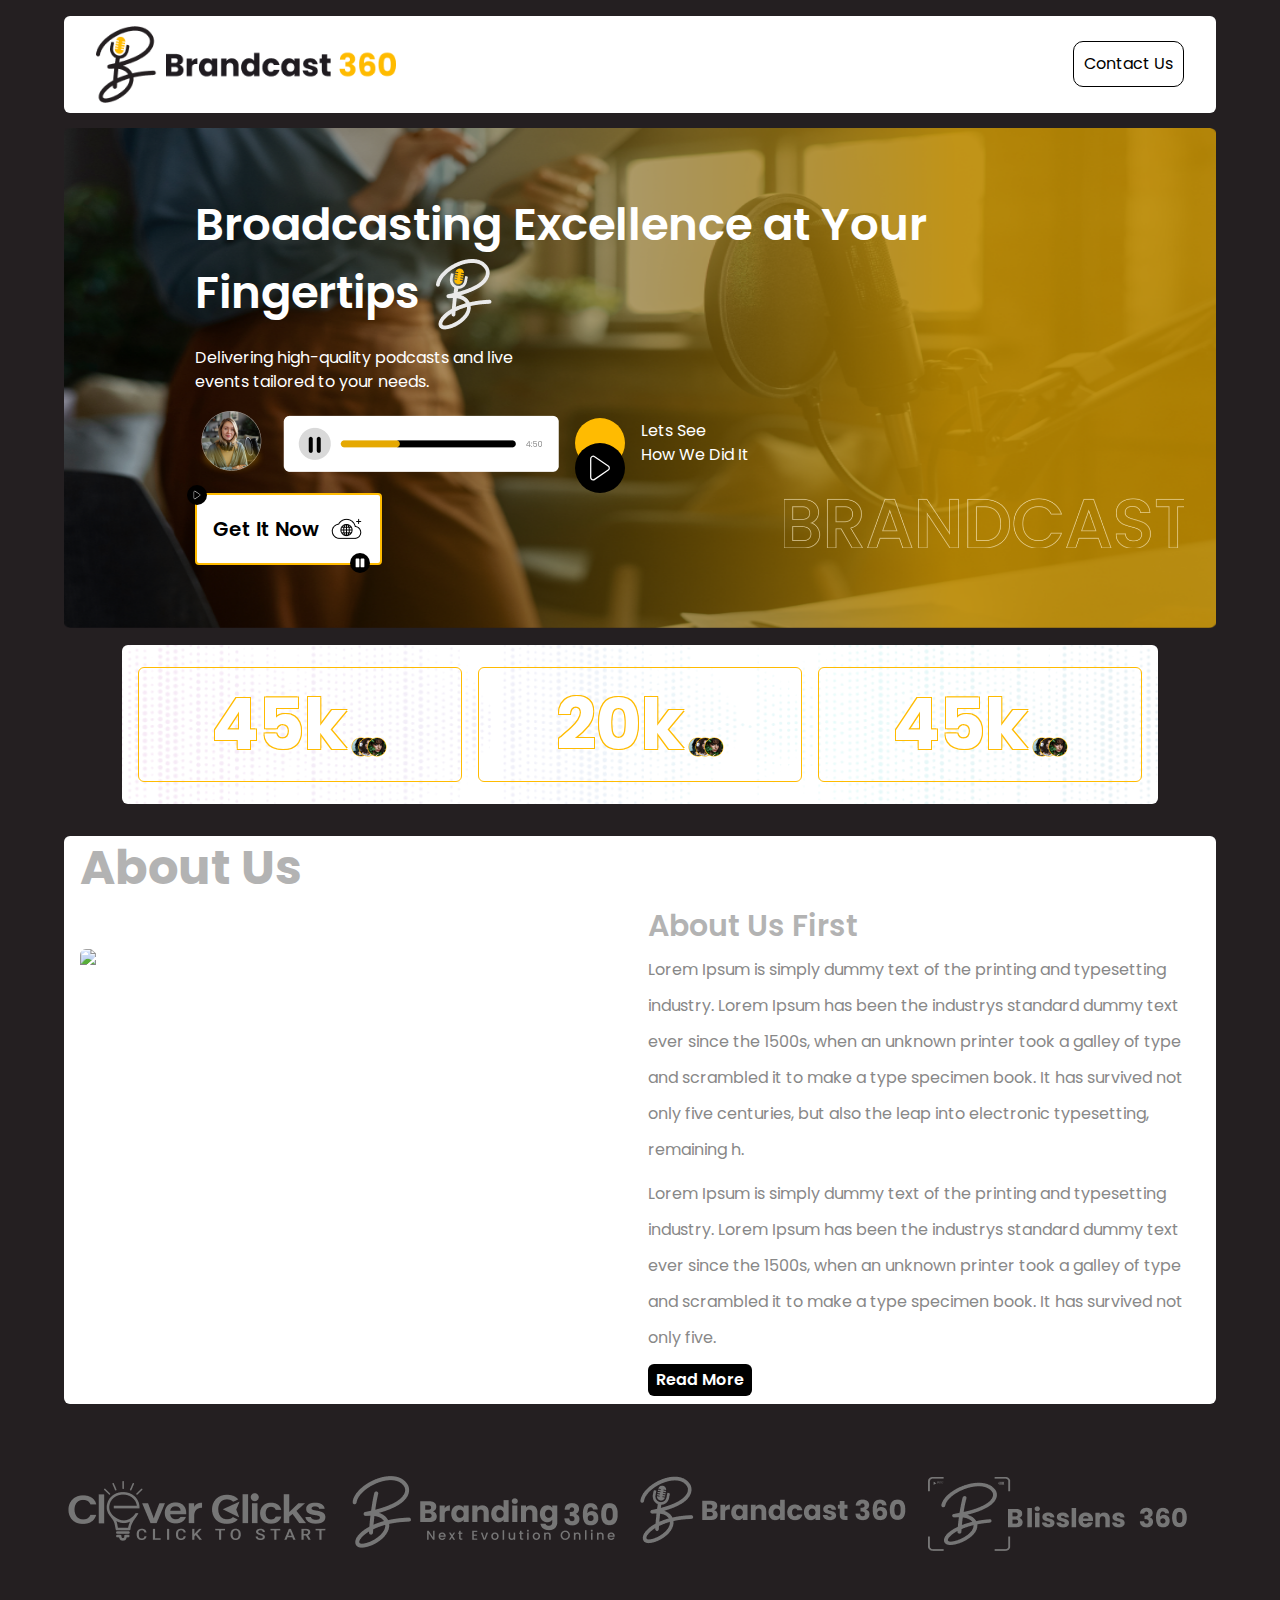
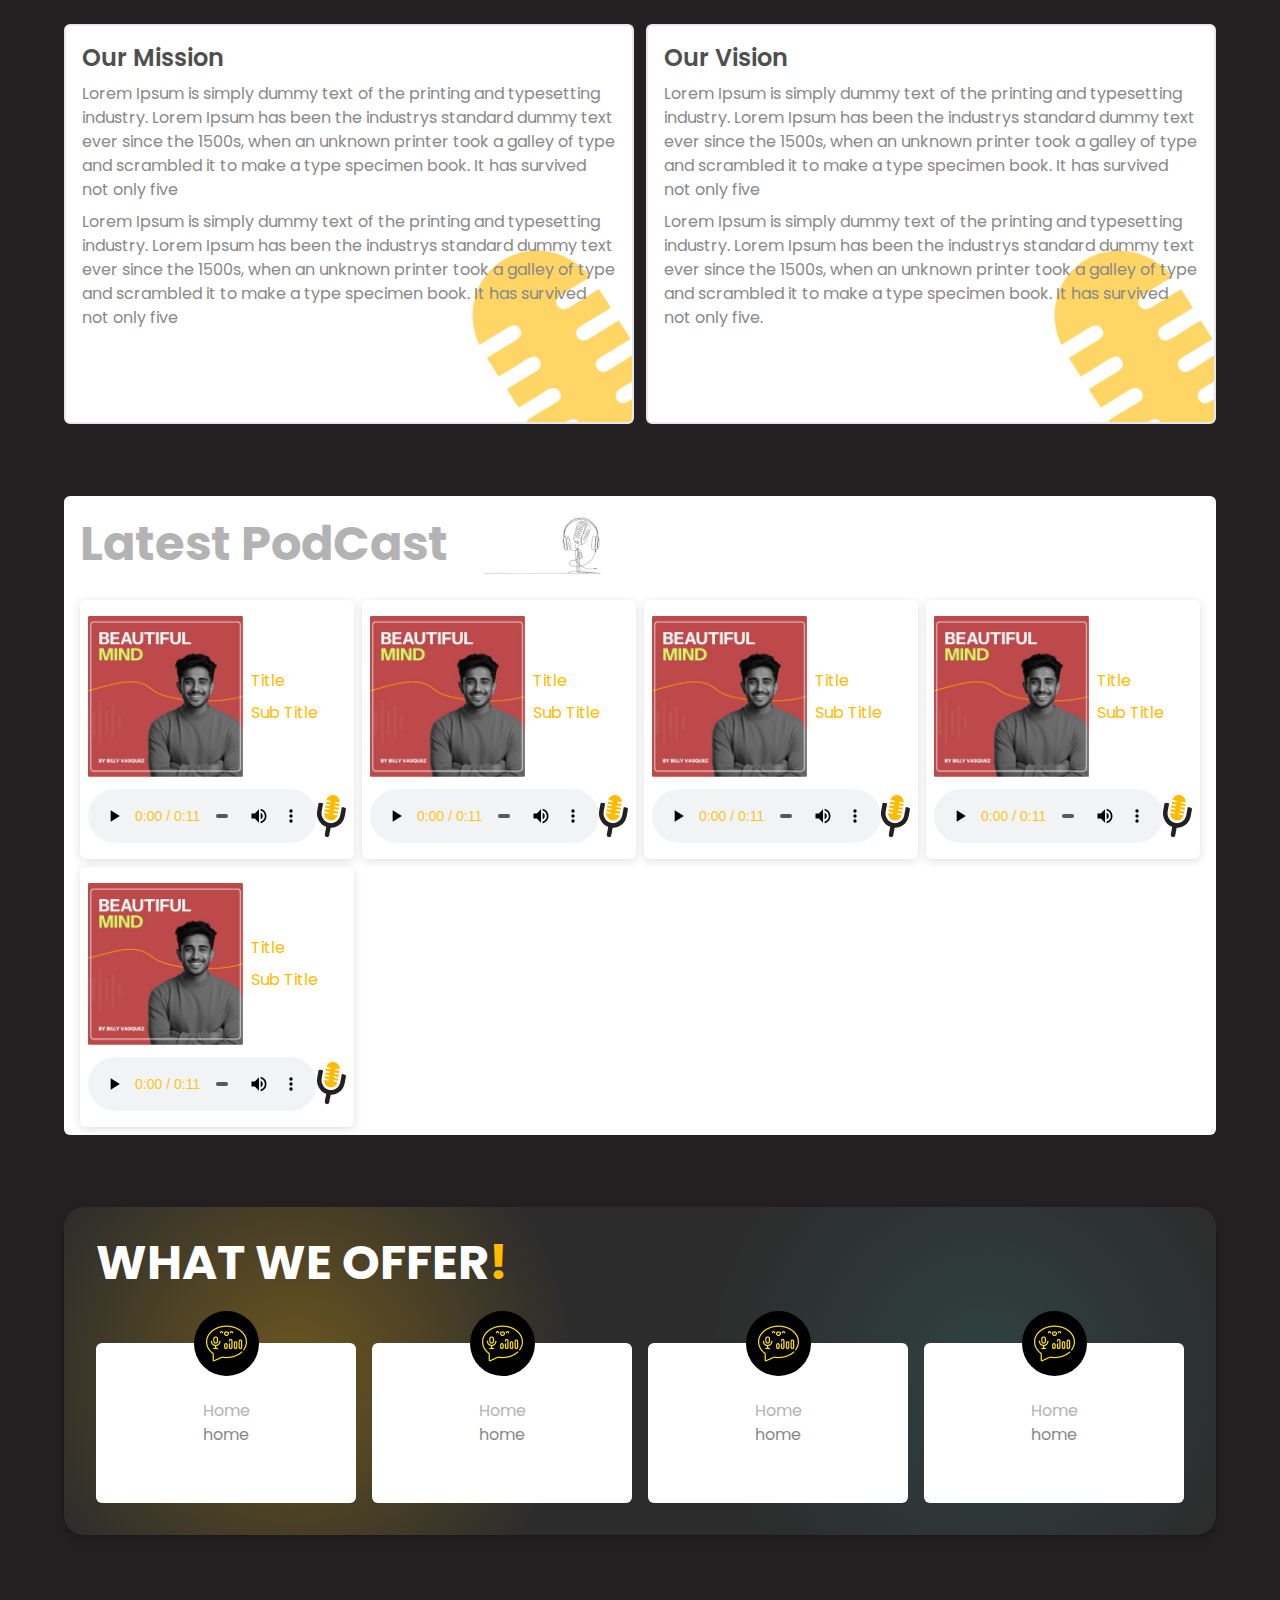
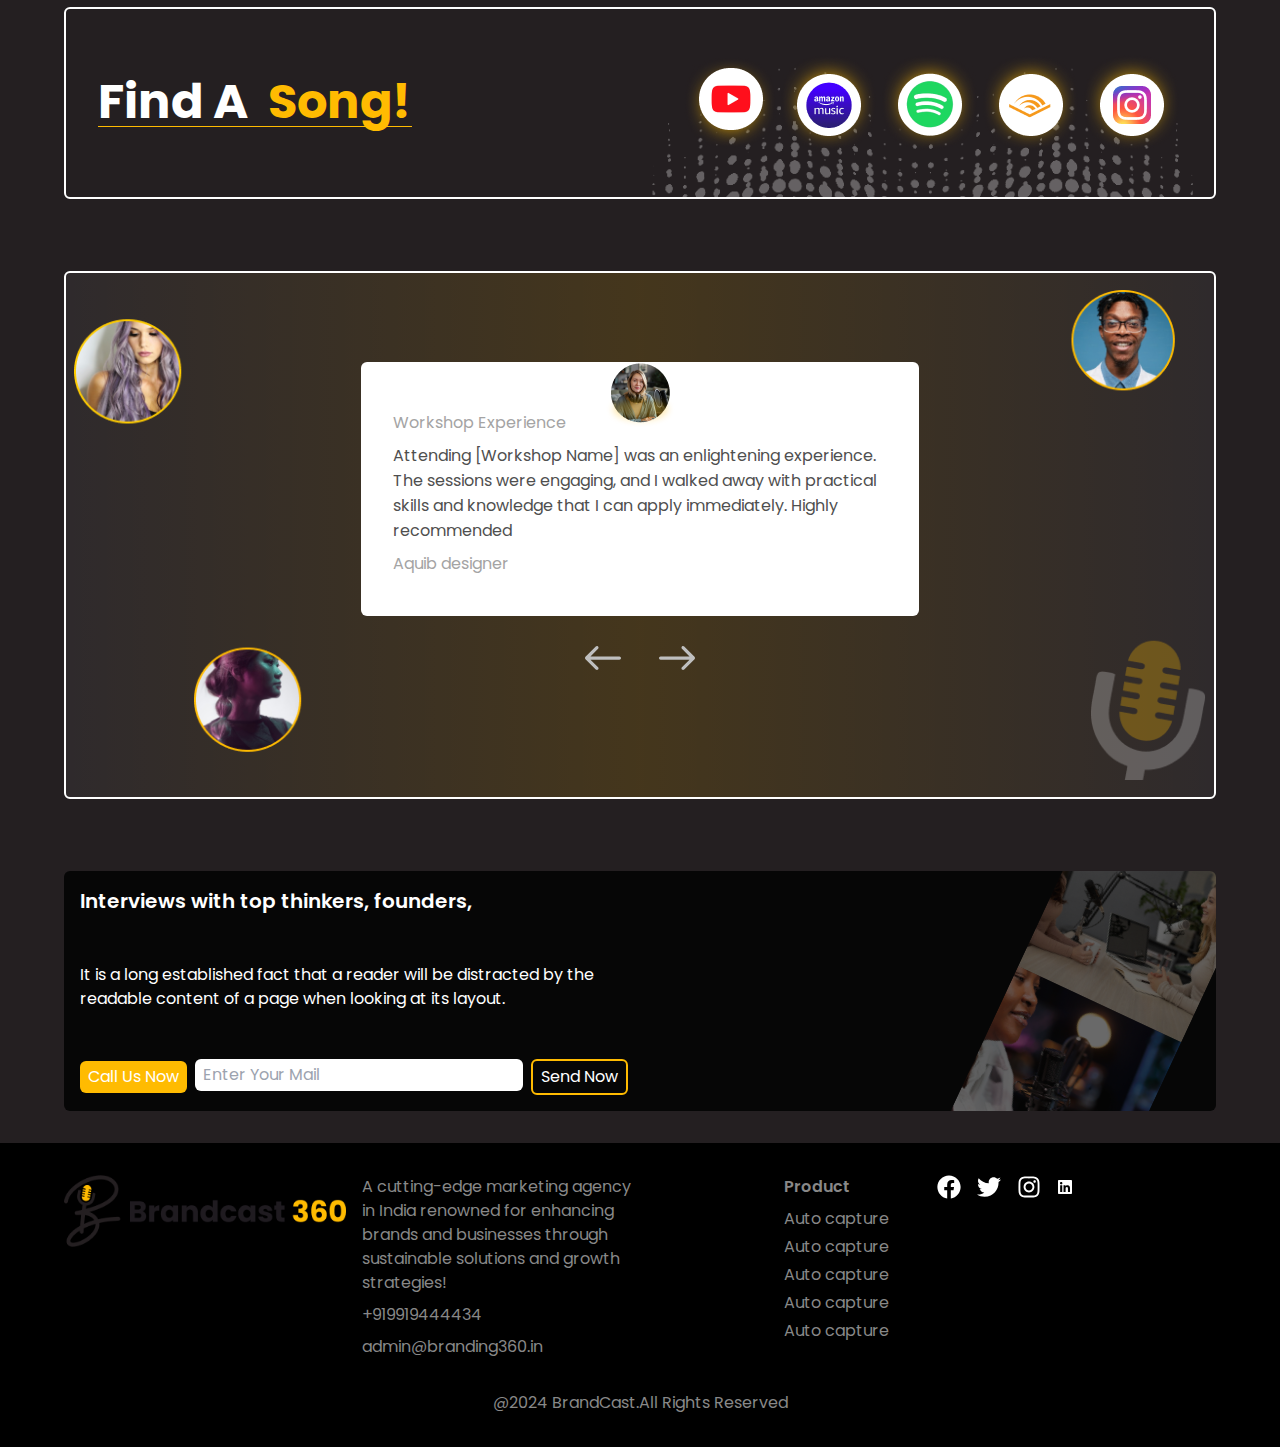
==== commit 59c0ec2c: "commit" ====
--- a/index.html
+++ b/index.html
@@ -1 +1 @@
-<!DOCTYPE html><html lang="en"><head><meta charSet="utf-8"/><meta name="viewport" content="width=device-width, initial-scale=1"/><link rel="stylesheet" href="/_next/static/css/80668325044b3830.css" data-precedence="next"/><link rel="stylesheet" href="/_next/static/css/045ad60a90d5d2f1.css" data-precedence="next"/><link rel="preload" as="script" fetchPriority="low" href="/_next/static/chunks/webpack-7f43fbf455bee6e9.js"/><script src="/_next/static/chunks/fd9d1056-ba964eff9d7f2627.js" async=""></script><script src="/_next/static/chunks/23-ad2d4c23226a67ea.js" async=""></script><script src="/_next/static/chunks/main-app-056b3769bf696427.js" async=""></script><script src="/_next/static/chunks/5e22fd23-34f2813cde7d8c0d.js" async=""></script><script src="/_next/static/chunks/678-0c300ed79778998a.js" async=""></script><script src="/_next/static/chunks/app/page-d4784093bef14c7b.js" async=""></script><title>Brandcast 360</title><meta name="description" content="Generated by create next app"/><link rel="icon" href="/favicon.ico" type="image/x-icon" sizes="16x16"/><script src="/_next/static/chunks/polyfills-78c92fac7aa8fdd8.js" noModule=""></script></head><body class="__className_7df6af"><main class="flex min-h-screen flex-col items-center justify-between pt-[1rem] gap-[2rem]"><div class="flex w-[90%] bg-white p-[10px] items-center justify-between px-[2rem] xs:px-[0.5rem] sm:px-[2rem] rounded-[6px] fixed z-10"><img alt="Logo" loading="lazy" width="364" height="93" decoding="async" data-nimg="1" class="w-[300px] xs:w-[150px] sm:w-[300px]" style="color:transparent" src="/_next/static/media/Logo.e2d616c7.png"/><button class="text-black border border-[1px] border-solid border-black rounded-[10px] h-fit w-fit p-[10px] xs:p-[5px] sm:p-[10px]"><a href="#contactForm">Contact Us</a></button></div><div class="mt-[7rem] xs:mt-[4rem] sm:mt-[7rem] w-[90%] relative flex items-center justify-center h-[500px]"><img alt="HeroSectionBackground" loading="lazy" width="975" height="565" decoding="async" data-nimg="1" class="w-full h-full" style="color:transparent" src="/_next/static/media/HeroSectionImage.144331e1.png"/><img alt="HeroSectionBackground" loading="lazy" width="768" height="100" decoding="async" data-nimg="1" class="absolute bottom-[2rem] md:bottom-[3rem] lg:bottom-[5rem] right-[2rem] w-[400px] h-[250px] xs:w-[250px] xs:h-[150px] xs:hidden sm:flex md:w-[400px] md:h-[250px]" style="color:transparent;max-width:100%;height:auto" src="/_next/static/media/brandcast.1c986905.png"/><div class="absolute flex flex-col gap-[1rem] left-[10%] xs:p-4"><div><h1 class="text-[45px] xs:text-[30px] font-[600] xs:font-[500] sm:text-[45px] sm:font-[600] ">Broadcasting Excellence at Your</h1><div class="flex gap-[1rem]"><h1 class="text-[45px] xs:text-[30px] font-[600] xs:font-[500]  sm:text-[45px] sm:font-[600] ">Fingertips</h1><img alt="TextImage" loading="lazy" width="56" height="71" decoding="async" data-nimg="1" style="color:transparent" src="/_next/static/media/textImage.baf04106.png"/></div></div><p class="w-[50%] xs:w-[80%] sm:w-[70%] md:w-[50%]">Delivering high-quality podcasts and live events tailored to your needs.</p><div class="flex gap-[1rem] items-center "><img alt="icon" loading="lazy" width="72" height="67" decoding="async" data-nimg="1" class="xs:hidden sm:block" style="color:transparent" src="/_next/static/media/Icon.ac322f4a.png"/><img alt="progessImage" loading="lazy" width="276" height="57" decoding="async" data-nimg="1" style="color:transparent" src="/_next/static/media/progessHero.93a1a87d.png"/><div class="relative w-fit xs:hidden sm:block"><div class="bg-[#FFBB01] rounded-full w-[50px] h-[50px]"></div><div class="bg-[#000000] rounded-full w-[50px] h-[50px] flex flex-col items-center justify-center absolute top-[25px]"><svg stroke="currentColor" fill="currentColor" stroke-width="0" viewBox="0 0 24 24" class="text-[30px]" height="1em" width="1em" xmlns="http://www.w3.org/2000/svg"><g id="Play_1"><path d="M6.562,21.94a2.5,2.5,0,0,1-2.5-2.5V4.56A2.5,2.5,0,0,1,7.978,2.5L18.855,9.939a2.5,2.5,0,0,1,0,4.12L7.977,21.5A2.5,2.5,0,0,1,6.562,21.94Zm0-18.884a1.494,1.494,0,0,0-.7.177,1.477,1.477,0,0,0-.8,1.327V19.439a1.5,1.5,0,0,0,2.35,1.235l10.877-7.44a1.5,1.5,0,0,0,0-2.471L7.413,3.326A1.491,1.491,0,0,0,6.564,3.056Z"></path></g></svg></div></div><div class="xs:hidden sm:block"><p>Lets See</p><p>How We Did It</p></div></div><div class="bg-white w-fit text-black flex gap-[10px] p-[1rem] rounded-[4px] border border-[2px] border-[#FFBB01] items-center relative xs:hidden sm:flex"><p class="font-[600] text-[20px]">Get It Now</p><img alt="cloudImage" loading="lazy" width="35" height="36" decoding="async" data-nimg="1" style="color:transparent" src="/_next/static/media/cloudImage.fe9871fa.png"/><div class="bg-[#000000] rounded-full w-[20px] h-[20px] flex flex-col items-center justify-center absolute top-[-10px] left-[-10px]"><svg stroke="currentColor" fill="currentColor" stroke-width="0" viewBox="0 0 24 24" class="text-[10px] text-white" height="1em" width="1em" xmlns="http://www.w3.org/2000/svg"><g id="Play_1"><path d="M6.562,21.94a2.5,2.5,0,0,1-2.5-2.5V4.56A2.5,2.5,0,0,1,7.978,2.5L18.855,9.939a2.5,2.5,0,0,1,0,4.12L7.977,21.5A2.5,2.5,0,0,1,6.562,21.94Zm0-18.884a1.494,1.494,0,0,0-.7.177,1.477,1.477,0,0,0-.8,1.327V19.439a1.5,1.5,0,0,0,2.35,1.235l10.877-7.44a1.5,1.5,0,0,0,0-2.471L7.413,3.326A1.491,1.491,0,0,0,6.564,3.056Z"></path></g></svg></div><div class="bg-[#000000] rounded-full w-[20px] h-[20px] flex flex-col items-center justify-center absolute bottom-[-10px] right-[10px]"><svg stroke="currentColor" fill="currentColor" stroke-width="0" viewBox="0 0 448 512" class="text-[10px] text-white" height="1em" width="1em" xmlns="http://www.w3.org/2000/svg"><path d="M144 479H48c-26.5 0-48-21.5-48-48V79c0-26.5 21.5-48 48-48h96c26.5 0 48 21.5 48 48v352c0 26.5-21.5 48-48 48zm304-48V79c0-26.5-21.5-48-48-48h-96c-26.5 0-48 21.5-48 48v352c0 26.5 21.5 48 48 48h96c26.5 0 48-21.5 48-48z"></path></svg></div></div></div><div class="bg-white absolute w-[80%] xs:w-[90%] rounded-md bottom-[-8rem] xs:bottom-[-2.5rem] sm:bottom-[-7rem] md:bottom-[-7.5rem] lg:bottom-[-11rem] xs:py-4 sm:py-3 md:py-1"><div class="w-full h-full relative flex flex-col items-center justify-center"><img alt="numbersBGImage" loading="lazy" width="1064" height="163" decoding="async" data-nimg="1" class="w-full h-full" style="color:transparent" src="/_next/static/media/numbersBGImage.ee854e31.png"/><div class="absolute grid grid-cols-3 w-full justify-center p-[1rem] gap-[1rem]"><div class="text-black flex border text-[60px] w-full justify-center border-[#FFBB01] border-solid rounded-md gap-1 xs:p-2 sm:p-1"><p class="font-bold text-[70px] xs:text-[20px] sm:text-[45px] lg:text-[70px] text-white" style="text-shadow:-1px -1px 0 #FFBB01, 1px -1px 0 #FFBB01, -1px 1px 0 #FFBB01, 1px 1px 0 #FFBB01">45k</p><div class="flex items-end justify-end h-[90%] xs:hidden sm:flex"><img alt="Stat Button Icon" loading="lazy" width="36" height="20" decoding="async" data-nimg="1" class="h-[2.5rem] object-none" style="color:transparent" src="/_next/static/media/Stat Button Icon.c821c431.png"/></div></div> <div class="text-black flex border text-[60px] w-full justify-center border-[#FFBB01] border-solid rounded-md gap-1 xs:p-2 sm:p-1"><p class="font-bold text-[70px] xs:text-[20px] sm:text-[45px] lg:text-[70px] text-white" style="text-shadow:-1px -1px 0 #FFBB01, 1px -1px 0 #FFBB01, -1px 1px 0 #FFBB01, 1px 1px 0 #FFBB01">20k</p><div class="flex items-end justify-end h-[90%] xs:hidden sm:flex"><img alt="Stat Button Icon" loading="lazy" width="36" height="20" decoding="async" data-nimg="1" class="h-[2.5rem] object-none" style="color:transparent" src="/_next/static/media/Stat Button Icon.c821c431.png"/></div></div> <div class="text-black flex border text-[60px] w-full justify-center border-[#FFBB01] border-solid rounded-md gap-1 xs:p-2 sm:p-1"><p class="font-bold text-[70px] xs:text-[20px] sm:text-[45px] lg:text-[70px] text-white" style="text-shadow:-1px -1px 0 #FFBB01, 1px -1px 0 #FFBB01, -1px 1px 0 #FFBB01, 1px 1px 0 #FFBB01">45k</p><div class="flex items-end justify-end h-[90%] xs:hidden sm:flex"><img alt="Stat Button Icon" loading="lazy" width="36" height="20" decoding="async" data-nimg="1" class="h-[2.5rem] object-none" style="color:transparent" src="/_next/static/media/Stat Button Icon.c821c431.png"/></div></div> </div></div></div></div><div class="w-[90%] bg-[white] mt-[8.5rem] xs:mt-[2.5rem] sm:mt-[7rem] md:mt-[11rem] rounded-md p-2 px-4 flex flex-col gap-4"><h2 class="text-subHeading text-5xl font-bold ">About Us</h2><div class="grid grid-cols-2 gap-4 sm:grid-cols-1 xs:grid-cols-1 md:grid-cols-2"><div class="w-full flex items-center justify-center"><img alt="about" loading="lazy" width="2360" height="1740" decoding="async" data-nimg="1" class="object-contain rounded-md" style="color:transparent" src="/_next/static/media/about us.46761e41.png"/></div><div class="w-full flex flex-col items-start justify-start gap-2"><h2 class="text-subHeading text-3xl font-semibold">About Us First</h2><p class="text-textColor leading-9">Lorem Ipsum is simply dummy text of the printing and typesetting industry. Lorem Ipsum has been the industrys standard dummy text ever since the 1500s, when an unknown printer took a galley of type and scrambled it to make a type specimen book. It has survived not only five centuries, but also the leap into electronic typesetting, remaining h.</p><p class="text-textColor leading-9">Lorem Ipsum is simply dummy text of the printing and typesetting industry. Lorem Ipsum has been the industrys standard dummy text ever since the 1500s, when an unknown printer took a galley of type and scrambled it to make a type specimen book. It has survived not only five.</p><button class="bg-black py-1 px-2 rounded-md button"><a target="_blank" href="https://branding360.ae/about/">Read More</a></button></div></div></div><div class="w-[90%]  mt-[2.5rem] grid grid-cols-4 xs:grid-cols-2 sm:grid-cols-4"><img alt="cleverclicks" loading="lazy" width="265" height="76" decoding="async" data-nimg="1" class="object-contain" style="color:transparent" src="/_next/static/media/Mask group.9849ec18.png"/><img alt="Branding360" loading="lazy" width="266" height="72" decoding="async" data-nimg="1" class="object-contain" style="color:transparent" src="/_next/static/media/Mask group-1.73242732.png"/><img alt="Brandast" loading="lazy" width="266" height="68" decoding="async" data-nimg="1" class="object-contain" style="color:transparent" src="/_next/static/media/Mask group-2.2fd6a368.png"/><img alt="Blisslens" loading="lazy" width="265" height="75" decoding="async" data-nimg="1" class="object-contain" style="color:transparent" src="/_next/static/media/Mask group-3.f49d0f92.png"/></div><div class="w-[90%]  mt-[2.5rem] grid grid-cols-2 gap-3 sm:grid-cols-1 xs:grid-cols-1 md:grid-cols-2"><div class="bg-white rounded-md w-full min-h-[25rem] p-4 flex flex-col gap-2 hover:border-golden border-2 transition delay-150 duration-300 ease-in-out cursor-pointer" style="background-image:url(&quot;/_next/static/media/Vector.8f3721c8.png&quot;);background-repeat:no-repeat;background-position-x:right;background-position-y:bottom;background-size:10rem"><h2 class="text-heading text-2xl font-semibold">Our Mission</h2><p class="text-textColor">Lorem Ipsum is simply dummy text of the printing and typesetting industry. Lorem Ipsum has been the industrys standard dummy text ever since the 1500s, when an unknown printer took a galley of type and scrambled it to make a type specimen book. It has survived not only five<!-- --> </p><p class="text-textColor">Lorem Ipsum is simply dummy text of the printing and typesetting industry. Lorem Ipsum has been the industrys standard dummy text ever since the 1500s, when an unknown printer took a galley of type and scrambled it to make a type specimen book. It has survived not only five<!-- --> </p></div><div class="bg-white rounded-md w-full min-h-[25rem] p-4 flex flex-col gap-2 hover:border-golden border-2 transition delay-150 duration-300 ease-in-out cursor-pointer" style="background-image:url(&quot;/_next/static/media/Vector.8f3721c8.png&quot;);background-repeat:no-repeat;background-position-x:right;background-position-y:bottom;background-size:10rem"><h2 class="text-heading text-2xl font-semibold">Our Vision</h2><p class="text-textColor">Lorem Ipsum is simply dummy text of the printing and typesetting industry. Lorem Ipsum has been the industrys standard dummy text ever since the 1500s, when an unknown printer took a galley of type and scrambled it to make a type specimen book. It has survived not only five<!-- --> </p><p class="text-textColor">Lorem Ipsum is simply dummy text of the printing and typesetting industry. Lorem Ipsum has been the industrys standard dummy text ever since the 1500s, when an unknown printer took a galley of type and scrambled it to make a type specimen book. It has survived not only five.</p></div></div><div class="w-[90%]  mt-[2.5rem] bg-white rounded-md p-2 px-4"><h2 class="text-subHeading text-5xl font-bold flex items-center">Latest PodCast<!-- --> <img alt="titleImage" loading="lazy" width="190" height="114" decoding="async" data-nimg="1" class="object-contain h-[5rem] xs:hidden sm:block" style="color:transparent" src="/_next/static/media/image 14.7d5c2c20.png"/></h2><div class="grid grid-cols-4 gap-2 mt-4 sm:grid-cols-2 xs:grid-cols-1 md:grid-cols-3 lg:grid-cols-4 2xl:grid-cols-5"><div class="flex flex-col gap-3 shadow rounded-md p-2 py-4 cursor-pointer"><div class="flex items-center gap-2 flex "><img alt="img" loading="lazy" width="165" height="172" decoding="async" data-nimg="1" class="w-[60%]" style="color:transparent" src="/_next/static/media/Rectangle 93.0e24d1a6.png"/><span class="flex items-start justify-center gap-2 flex-col"><h6 class="text-golden">Title</h6><p class="text-golden">Sub Title</p></span></div><div class="w-full flex items-center justify-center "><audio controls="" controlsList="nodownload" class="w-full"><source src="/Audios/heroAudio.mp3" type="audio/mpeg"/>Your browser does not support the audio element.</audio><img alt="micPic" loading="lazy" width="29" height="43" decoding="async" data-nimg="1" style="color:transparent" src="/_next/static/media/Group 106.b7603ae5.png"/></div></div><div class="flex flex-col gap-3 shadow rounded-md p-2 py-4 cursor-pointer"><div class="flex items-center gap-2 flex "><img alt="img" loading="lazy" width="165" height="172" decoding="async" data-nimg="1" class="w-[60%]" style="color:transparent" src="/_next/static/media/Rectangle 93.0e24d1a6.png"/><span class="flex items-start justify-center gap-2 flex-col"><h6 class="text-golden">Title</h6><p class="text-golden">Sub Title</p></span></div><div class="w-full flex items-center justify-center "><audio controls="" controlsList="nodownload" class="w-full"><source src="/Audios/heroAudio.mp3" type="audio/mpeg"/>Your browser does not support the audio element.</audio><img alt="micPic" loading="lazy" width="29" height="43" decoding="async" data-nimg="1" style="color:transparent" src="/_next/static/media/Group 106.b7603ae5.png"/></div></div><div class="flex flex-col gap-3 shadow rounded-md p-2 py-4 cursor-pointer"><div class="flex items-center gap-2 flex "><img alt="img" loading="lazy" width="165" height="172" decoding="async" data-nimg="1" class="w-[60%]" style="color:transparent" src="/_next/static/media/Rectangle 93.0e24d1a6.png"/><span class="flex items-start justify-center gap-2 flex-col"><h6 class="text-golden">Title</h6><p class="text-golden">Sub Title</p></span></div><div class="w-full flex items-center justify-center "><audio controls="" controlsList="nodownload" class="w-full"><source src="/Audios/heroAudio.mp3" type="audio/mpeg"/>Your browser does not support the audio element.</audio><img alt="micPic" loading="lazy" width="29" height="43" decoding="async" data-nimg="1" style="color:transparent" src="/_next/static/media/Group 106.b7603ae5.png"/></div></div><div class="flex flex-col gap-3 shadow rounded-md p-2 py-4 cursor-pointer"><div class="flex items-center gap-2 flex "><img alt="img" loading="lazy" width="165" height="172" decoding="async" data-nimg="1" class="w-[60%]" style="color:transparent" src="/_next/static/media/Rectangle 93.0e24d1a6.png"/><span class="flex items-start justify-center gap-2 flex-col"><h6 class="text-golden">Title</h6><p class="text-golden">Sub Title</p></span></div><div class="w-full flex items-center justify-center "><audio controls="" controlsList="nodownload" class="w-full"><source src="/Audios/heroAudio.mp3" type="audio/mpeg"/>Your browser does not support the audio element.</audio><img alt="micPic" loading="lazy" width="29" height="43" decoding="async" data-nimg="1" style="color:transparent" src="/_next/static/media/Group 106.b7603ae5.png"/></div></div><div class="flex flex-col gap-3 shadow rounded-md p-2 py-4 cursor-pointer"><div class="flex items-center gap-2 flex "><img alt="img" loading="lazy" width="165" height="172" decoding="async" data-nimg="1" class="w-[60%]" style="color:transparent" src="/_next/static/media/Rectangle 93.0e24d1a6.png"/><span class="flex items-start justify-center gap-2 flex-col"><h6 class="text-golden">Title</h6><p class="text-golden">Sub Title</p></span></div><div class="w-full flex items-center justify-center "><audio controls="" controlsList="nodownload" class="w-full"><source src="/Audios/heroAudio.mp3" type="audio/mpeg"/>Your browser does not support the audio element.</audio><img alt="micPic" loading="lazy" width="29" height="43" decoding="async" data-nimg="1" style="color:transparent" src="/_next/static/media/Group 106.b7603ae5.png"/></div></div></div></div><div class="w-[90%]  mt-[2.5rem] blurBackground rounded-md p-[2rem]"><h2 class="text-white text-5xl font-bold flex items-center">WHAT WE OFFER <span class="text-golden">!</span></h2><div class="mt-4 grid grid-cols-4 gap-4 mt-[3.5rem] mt-4 sm:grid-cols-2 xs:grid-cols-1 md:grid-cols-3 lg:grid-cols-4"><div class="bg-white relative flex items-center justify-center flex-col h-[10rem] rounded-md relative"><span class="bg-black p-3 rounded-[50%] absolute top-[-2rem]"><img alt="img" loading="lazy" width="41" height="41" decoding="async" data-nimg="1" style="color:transparent" src="/_next/static/media/Mask group.a6a6e510.png"/></span><span><h6 class="text-subHeading">Home</h6><p class="text-textColor">home</p></span></div><div class="bg-white relative flex items-center justify-center flex-col h-[10rem] rounded-md relative"><span class="bg-black p-3 rounded-[50%] absolute top-[-2rem]"><img alt="img" loading="lazy" width="41" height="41" decoding="async" data-nimg="1" style="color:transparent" src="/_next/static/media/Mask group.a6a6e510.png"/></span><span><h6 class="text-subHeading">Home</h6><p class="text-textColor">home</p></span></div><div class="bg-white relative flex items-center justify-center flex-col h-[10rem] rounded-md relative"><span class="bg-black p-3 rounded-[50%] absolute top-[-2rem]"><img alt="img" loading="lazy" width="41" height="41" decoding="async" data-nimg="1" style="color:transparent" src="/_next/static/media/Mask group.a6a6e510.png"/></span><span><h6 class="text-subHeading">Home</h6><p class="text-textColor">home</p></span></div><div class="bg-white relative flex items-center justify-center flex-col h-[10rem] rounded-md relative"><span class="bg-black p-3 rounded-[50%] absolute top-[-2rem]"><img alt="img" loading="lazy" width="41" height="41" decoding="async" data-nimg="1" style="color:transparent" src="/_next/static/media/Mask group.a6a6e510.png"/></span><span><h6 class="text-subHeading">Home</h6><p class="text-textColor">home</p></span></div></div></div><div class="w-[90%]  mt-[2.5rem]  rounded-md p-[2rem] border-2 border-white  h-[12rem] xs:h-[25rem] md:h-[12rem] flex items-center justify-between md:flex sm:grid-cols-1 xs:grid-cols-1 xs:grid sm:grid xs:gap-[1rem] sm:gap-[1rem]" style="background-image:url(&quot;/_next/static/media/Mask group1.ae7fa1b9.png&quot;);background-repeat:no-repeat;background-position-x:right;background-position-y:bottom;background-size:55%"><h2 class="text-white text-5xl font-bold flex items-center custom-underline ">Find A  <span class="text-golden">Song!</span></h2><span class="flex items-center xs:grid xs:grid-cols-3 sm:flex"><img alt="youtube" loading="lazy" width="95" height="94" decoding="async" data-nimg="1" style="color:transparent" src="/_next/static/media/Group 120.4ab88b4a.png"/><img alt="amazonMusic" loading="lazy" width="101" height="100" decoding="async" data-nimg="1" style="color:transparent" src="/_next/static/media/Group 123.b4d12929.png"/><img alt="spotify" loading="lazy" width="101" height="100" decoding="async" data-nimg="1" style="color:transparent" src="/_next/static/media/Group 117.d5b9d471.png"/><img alt="musicLogo" loading="lazy" width="101" height="100" decoding="async" data-nimg="1" style="color:transparent" src="/_next/static/media/Group 122.b5c00d01.png"/><img alt="instagram" loading="lazy" width="101" height="100" decoding="async" data-nimg="1" style="color:transparent" src="/_next/static/media/Group 121.bfe62546.png"/></span></div><div class="w-[90%] mt-[2.5rem] h-[33rem] xs:h-[36rem] sm:h-[33rem] custom-linear-background rounded-md flex items-center justify-center p-4 relative"><img alt="backgroundImage" loading="lazy" width="1161" height="503" decoding="async" data-nimg="1" class="absolute w-full h-full object-contain p-2 xs:hidden sm:flex" style="color:transparent" src="/_next/static/media/bg image.0f04a0ec.png"/><div class="flex items-center justify-center w-[50%] xs:py-4 xs:w-[95%] sm:w-[80%] md:w-[50%]"><div class="alice-carousel"><div><div style="padding-left:0px;padding-right:0px" class="alice-carousel__wrapper"><ul style="transition:transform 0ms ease 0ms;transform:translate3d(0px, 0, 0)" class="alice-carousel__stage"><li style="width:0" class="alice-carousel__stage-item __active __target"><div class="bg-white  flex items-center justify-center flex-col relative py-[2.5rem] px-[2rem] rounded-md gap-4"><img alt="img" loading="lazy" width="72" height="67" decoding="async" data-nimg="1" class="absolute top-[0rem] " style="color:transparent" src="/_next/static/media/Icon.ac322f4a.png"/><div class="flex items-start justify-start gap-2 flex-col xs:mt-[2rem] sm:mt-[1rem] md:mt-[0.5rem]"><h6 class="text-testimonialHeading">Workshop Experience</h6><p class="text-heading">Attending [Workshop Name] was an enlightening experience. The sessions were engaging, and I walked away with practical skills and knowledge that I can apply immediately. Highly recommended</p><p class="text-testimonialHeading">Aquib designer</p></div></div></li><li style="width:0" class="alice-carousel__stage-item"><div class="bg-white  flex items-center justify-center flex-col relative py-[2.5rem] px-[2rem] rounded-md gap-4"><img alt="img" loading="lazy" width="72" height="67" decoding="async" data-nimg="1" class="absolute top-[0rem] " style="color:transparent" src="/_next/static/media/Icon.ac322f4a.png"/><div class="flex items-start justify-start gap-2 flex-col xs:mt-[2rem] sm:mt-[1rem] md:mt-[0.5rem]"><h6 class="text-testimonialHeading">Workshop Experience</h6><p class="text-heading">Attending [Workshop Name] was an enlightening experience. The sessions were engaging, and I walked away with practical skills and knowledge that I can apply immediately. Highly recommended</p><p class="text-testimonialHeading">Aquib designer</p></div></div></li><li style="width:0" class="alice-carousel__stage-item"><div class="bg-white  flex items-center justify-center flex-col relative py-[2.5rem] px-[2rem] rounded-md gap-4"><img alt="img" loading="lazy" width="72" height="67" decoding="async" data-nimg="1" class="absolute top-[0rem] " style="color:transparent" src="/_next/static/media/Icon.ac322f4a.png"/><div class="flex items-start justify-start gap-2 flex-col xs:mt-[2rem] sm:mt-[1rem] md:mt-[0.5rem]"><h6 class="text-testimonialHeading">Workshop Experience</h6><p class="text-heading">Attending [Workshop Name] was an enlightening experience. The sessions were engaging, and I walked away with practical skills and knowledge that I can apply immediately. Highly recommended</p><p class="text-testimonialHeading">Aquib designer</p></div></div></li><li style="width:0" class="alice-carousel__stage-item"><div class="bg-white  flex items-center justify-center flex-col relative py-[2.5rem] px-[2rem] rounded-md gap-4"><img alt="img" loading="lazy" width="72" height="67" decoding="async" data-nimg="1" class="absolute top-[0rem] " style="color:transparent" src="/_next/static/media/Icon.ac322f4a.png"/><div class="flex items-start justify-start gap-2 flex-col xs:mt-[2rem] sm:mt-[1rem] md:mt-[0.5rem]"><h6 class="text-testimonialHeading">Workshop Experience</h6><p class="text-heading">Attending [Workshop Name] was an enlightening experience. The sessions were engaging, and I walked away with practical skills and knowledge that I can apply immediately. Highly recommended</p><p class="text-testimonialHeading">Aquib designer</p></div></div></li></ul></div></div><div class="alice-carousel__prev-btn"><button class="custom-prev-button text-[4rem] text-[#BFBFBF] hover:text-[#3D3D3D] font-normal"><svg stroke="currentColor" fill="currentColor" stroke-width="0" viewBox="0 0 512 512" height="1em" width="1em" xmlns="http://www.w3.org/2000/svg"><path d="M216.4 163.7c5.1 5 5.1 13.3.1 18.4L155.8 243h231.3c7.1 0 12.9 5.8 12.9 13s-5.8 13-12.9 13H155.8l60.8 60.9c5 5.1 4.9 13.3-.1 18.4-5.1 5-13.2 5-18.3-.1l-82.4-83c-1.1-1.2-2-2.5-2.7-4.1-.7-1.6-1-3.3-1-5 0-3.4 1.3-6.6 3.7-9.1l82.4-83c4.9-5.2 13.1-5.3 18.2-.3z"></path></svg></button></div><div class="alice-carousel__next-btn"><button class="custom-next-button text-[4rem] text-[#BFBFBF] hover:text-[#3D3D3D] font-normal"><svg stroke="currentColor" fill="currentColor" stroke-width="0" viewBox="0 0 512 512" height="1em" width="1em" xmlns="http://www.w3.org/2000/svg"><path d="M295.6 163.7c-5.1 5-5.1 13.3-.1 18.4l60.8 60.9H124.9c-7.1 0-12.9 5.8-12.9 13s5.8 13 12.9 13h231.3l-60.8 60.9c-5 5.1-4.9 13.3.1 18.4 5.1 5 13.2 5 18.3-.1l82.4-83c1.1-1.2 2-2.5 2.7-4.1.7-1.6 1-3.3 1-5 0-3.4-1.3-6.6-3.7-9.1l-82.4-83c-4.9-5.2-13.1-5.3-18.2-.3z"></path></svg></button></div></div></div></div><div class="w-[90%]  mt-[2.5rem] h-[15rem] xs:h-[21rem] sm:h-[20rem] md:h-[15rem] bg-[#060606] p-4 rounded-md grid grid-cols-2 gap-4 xs:grid-cols-1 sm:grid-cols-2 overflow-hidden"><div class="w-full h-full flex items-start justify-between flex-col gap-4 xs:gap-1 sm:gap-3"><h2 class="text-xl font-semibold">Interviews with top thinkers, founders,</h2><p>It is a long established fact that a reader will be distracted by the readable content of a page when looking at its layout.</p><span id="contactForm" class="flex items-center md:flex md:items-center md:justify-between md:flex-row justify-between gap-2 sm:flex sm:flex-col-reverse sm:items-start xs:flex xs:flex-col-reverse xs:items-start"><button class="bg-golden px-2 py-1 rounded-md">Call Us Now</button><form class="flex items-center justify-center gap-2 xs:flex-col xs:items-start sm:flex-row"><input type="text" class="outline-none border-none rounded-md p-1 pl-2" placeholder="Enter Your Mail"/><button class="border-golden border-2 outline-none px-2 py-1 rounded-md">Send Now</button></form></span></div><div class="grid grid-cols-3 sm:grid xs:hidden w-full " style="transform:rotate(25deg) translateX(-35%) translateY(20%)"><span class="w-full"></span> <span class="w-full"></span> <span class="w-full"></span></div></div><div class="w-full bg-black py-[2rem]  flex items-center justify-center flex-col gap-4"><div class="w-[90%] grid grid-cols-2 pb-4 xs:grid-cols-1 md:grid-cols-2 "><div class="flex items-start justify-center gap-4 xs:flex-col md:flex-row"><img alt="logo" loading="lazy" width="364" height="93" decoding="async" data-nimg="1" class="object-contain h-[4.5rem]" style="color:transparent" src="/_next/static/media/Logo.e2d616c7.png"/><span class="flex items-start justify-start flex-col gap-2"><p class="text-textColor">A cutting-edge marketing agency in India renowned for enhancing brands and businesses through sustainable solutions and growth strategies!</p><p class="text-textColor">+919919444434</p><p class="text-textColor">admin@branding360.in</p></span></div><div class="flex items-start justify-center gap-[3rem] xs:flex-col md:flex-row"><span class="flex items-start justify-start flex-col gap-2"><p class="text-textColor font-semibold">Product</p><ul class="text-textColor flex flex-col gap-1"><li>Auto capture</li><li>Auto capture</li><li>Auto capture</li><li>Auto capture</li><li>Auto capture</li></ul></span><span class="flex items-center justify-center gap-4"><svg stroke="currentColor" fill="currentColor" stroke-width="0" viewBox="0 0 512 512" class="text-[1.5rem]" height="1em" width="1em" xmlns="http://www.w3.org/2000/svg"><path d="M504 256C504 119 393 8 256 8S8 119 8 256c0 123.78 90.69 226.38 209.25 245V327.69h-63V256h63v-54.64c0-62.15 37-96.48 93.67-96.48 27.14 0 55.52 4.84 55.52 4.84v61h-31.28c-30.8 0-40.41 19.12-40.41 38.73V256h68.78l-11 71.69h-57.78V501C413.31 482.38 504 379.78 504 256z"></path></svg><svg stroke="currentColor" fill="currentColor" stroke-width="0" viewBox="0 0 512 512" class="text-[1.5rem]" height="1em" width="1em" xmlns="http://www.w3.org/2000/svg"><path d="M459.37 151.716c.325 4.548.325 9.097.325 13.645 0 138.72-105.583 298.558-298.558 298.558-59.452 0-114.68-17.219-161.137-47.106 8.447.974 16.568 1.299 25.34 1.299 49.055 0 94.213-16.568 130.274-44.832-46.132-.975-84.792-31.188-98.112-72.772 6.498.974 12.995 1.624 19.818 1.624 9.421 0 18.843-1.3 27.614-3.573-48.081-9.747-84.143-51.98-84.143-102.985v-1.299c13.969 7.797 30.214 12.67 47.431 13.319-28.264-18.843-46.781-51.005-46.781-87.391 0-19.492 5.197-37.36 14.294-52.954 51.655 63.675 129.3 105.258 216.365 109.807-1.624-7.797-2.599-15.918-2.599-24.04 0-57.828 46.782-104.934 104.934-104.934 30.213 0 57.502 12.67 76.67 33.137 23.715-4.548 46.456-13.32 66.599-25.34-7.798 24.366-24.366 44.833-46.132 57.827 21.117-2.273 41.584-8.122 60.426-16.243-14.292 20.791-32.161 39.308-52.628 54.253z"></path></svg><svg stroke="currentColor" fill="currentColor" stroke-width="0" viewBox="0 0 448 512" class="text-[1.5rem]" height="1em" width="1em" xmlns="http://www.w3.org/2000/svg"><path d="M224.1 141c-63.6 0-114.9 51.3-114.9 114.9s51.3 114.9 114.9 114.9S339 319.5 339 255.9 287.7 141 224.1 141zm0 189.6c-41.1 0-74.7-33.5-74.7-74.7s33.5-74.7 74.7-74.7 74.7 33.5 74.7 74.7-33.6 74.7-74.7 74.7zm146.4-194.3c0 14.9-12 26.8-26.8 26.8-14.9 0-26.8-12-26.8-26.8s12-26.8 26.8-26.8 26.8 12 26.8 26.8zm76.1 27.2c-1.7-35.9-9.9-67.7-36.2-93.9-26.2-26.2-58-34.4-93.9-36.2-37-2.1-147.9-2.1-184.9 0-35.8 1.7-67.6 9.9-93.9 36.1s-34.4 58-36.2 93.9c-2.1 37-2.1 147.9 0 184.9 1.7 35.9 9.9 67.7 36.2 93.9s58 34.4 93.9 36.2c37 2.1 147.9 2.1 184.9 0 35.9-1.7 67.7-9.9 93.9-36.2 26.2-26.2 34.4-58 36.2-93.9 2.1-37 2.1-147.8 0-184.8zM398.8 388c-7.8 19.6-22.9 34.7-42.6 42.6-29.5 11.7-99.5 9-132.1 9s-102.7 2.6-132.1-9c-19.6-7.8-34.7-22.9-42.6-42.6-11.7-29.5-9-99.5-9-132.1s-2.6-102.7 9-132.1c7.8-19.6 22.9-34.7 42.6-42.6 29.5-11.7 99.5-9 132.1-9s102.7-2.6 132.1 9c19.6 7.8 34.7 22.9 42.6 42.6 11.7 29.5 9 99.5 9 132.1s2.7 102.7-9 132.1z"></path></svg><svg stroke="currentColor" fill="currentColor" stroke-width="0" viewBox="0 0 448 512" height="1em" width="1em" xmlns="http://www.w3.org/2000/svg"><path d="M416 32H31.9C14.3 32 0 46.5 0 64.3v383.4C0 465.5 14.3 480 31.9 480H416c17.6 0 32-14.5 32-32.3V64.3c0-17.8-14.4-32.3-32-32.3zM135.4 416H69V202.2h66.5V416zm-33.2-243c-21.3 0-38.5-17.3-38.5-38.5S80.9 96 102.2 96c21.2 0 38.5 17.3 38.5 38.5 0 21.3-17.2 38.5-38.5 38.5zm282.1 243h-66.4V312c0-24.8-.5-56.7-34.5-56.7-34.6 0-39.9 27-39.9 54.9V416h-66.4V202.2h63.7v29.2h.9c8.9-16.8 30.6-34.5 62.9-34.5 67.2 0 79.7 44.3 79.7 101.9V416z"></path></svg></span></div></div><div class="w-[90%] flex items-center justify-center"><p class="text-textColor">@2024 BrandCast.All Rights Reserved</p></div></div></main><script src="/_next/static/chunks/webpack-7f43fbf455bee6e9.js" async=""></script><script>(self.__next_f=self.__next_f||[]).push([0]);self.__next_f.push([2,null])</script><script>self.__next_f.push([1,"1:HL[\"/_next/static/css/80668325044b3830.css\",\"style\"]\n2:HL[\"/_next/static/css/045ad60a90d5d2f1.css\",\"style\"]\n"])</script><script>self.__next_f.push([1,"3:I[5751,[],\"\"]\n5:I[8173,[\"452\",\"static/chunks/5e22fd23-34f2813cde7d8c0d.js\",\"678\",\"static/chunks/678-0c300ed79778998a.js\",\"931\",\"static/chunks/app/page-d4784093bef14c7b.js\"],\"Image\"]\n6:I[231,[\"452\",\"static/chunks/5e22fd23-34f2813cde7d8c0d.js\",\"678\",\"static/chunks/678-0c300ed79778998a.js\",\"931\",\"static/chunks/app/page-d4784093bef14c7b.js\"],\"\"]\nb:I[91,[\"452\",\"static/chunks/5e22fd23-34f2813cde7d8c0d.js\",\"678\",\"static/chunks/678-0c300ed79778998a.js\",\"931\",\"static/chunks/app/page-d4784093bef14c7b.js\"],\"default\"]\nc:I[1932,[\"452\",\"static/chunks/5e22fd23-34f2813cde7d8c0d.js\",\"678\",\"static/chunks/678-0c300ed79778998a.js\",\"931\",\"static/chunks/app/page-d4784093bef14c7b.js\"],\"\"]\n10:I[9275,[],\"\"]\n11:I[1343,[],\"\"]\n13:I[6130,[],\"\"]\n7:{\"src\":\"/_next/static/media/Stat Button Icon.c821c431.png\",\"height\":20,\"width\":36,\"blurDataURL\":\"[data-uri]\",\"blurWidth\":8,\"blurHeight\":4}\n8:{\"src\":\"/_next/static/media/Rectangle 93.0e24d1a6.png\",\"height\":172,\"width\":165,\"blurDataURL\":\"[data-uri]\",\"blurWidth\":8,\"blurHeight\":8}\n9:{\"src\":\"/_next/static/media/Group 106.b7603ae5.png\",\"height\":43,\"width\":29,\"blurDataURL\":\"[data-uri]"])</script><script>self.__next_f.push([1,"SuQmCC\",\"blurWidth\":5,\"blurHeight\":8}\na:{\"src\":\"/_next/static/media/Mask group.a6a6e510.png\",\"height\":41,\"width\":41,\"blurDataURL\":\"[data-uri]\",\"blurWidth\":8,\"blurHeight\":8}\nd:{\"src\":\"/_next/static/media/Mask group-6.6e1eccc7.png\",\"height\":190,\"width\":180,\"blurDataURL\":\"[data-uri]\",\"blurWidth\":8,\"blurHeight\":8}\ne:{\"src\":\"/_next/static/media/Mask group9.dcf6ede0.png\",\"height\":190,\"width\":180,\"blurDataURL\":\"[data-uri]\",\"blurWidth\":8,\"blurHeight\":8}\nf:{\"src\":\"/_next/static/media/Logo.e2d616c7.png\",\"height\":93,\"width\":364,\"blurDataURL\":\"[data-uri]\",\"blurWidth\":8,\"blurHeight\":2}\n14:[]\n"])</script><script>self.__next_f.push([1,"0:[[[\"$\",\"link\",\"0\",{\"rel\":\"stylesheet\",\"href\":\"/_next/static/css/80668325044b3830.css\",\"precedence\":\"next\",\"crossOrigin\":\"$undefined\"}]],[\"$\",\"$L3\",null,{\"buildId\":\"y3U847nMm3UJ1TpxZHB4z\",\"assetPrefix\":\"\",\"initialCanonicalUrl\":\"/\",\"initialTree\":[\"\",{\"children\":[\"__PAGE__\",{}]},\"$undefined\",\"$undefined\",true],\"initialSeedData\":[\"\",{\"children\":[\"__PAGE__\",{},[[\"$L4\",[\"$\",\"main\",null,{\"className\":\"flex min-h-screen flex-col items-center justify-between pt-[1rem] gap-[2rem]\",\"children\":[[\"$\",\"div\",null,{\"className\":\"flex w-[90%] bg-white p-[10px] items-center justify-between px-[2rem] xs:px-[0.5rem] sm:px-[2rem] rounded-[6px] fixed z-10\",\"children\":[[\"$\",\"$L5\",null,{\"src\":{\"src\":\"/_next/static/media/Logo.e2d616c7.png\",\"height\":93,\"width\":364,\"blurDataURL\":\"[data-uri]\",\"blurWidth\":8,\"blurHeight\":2},\"alt\":\"Logo\",\"className\":\"w-[300px] xs:w-[150px] sm:w-[300px]\"}],[\"$\",\"button\",null,{\"className\":\"text-black border border-[1px] border-solid border-black rounded-[10px] h-fit w-fit p-[10px] xs:p-[5px] sm:p-[10px]\",\"children\":[\"$\",\"$L6\",null,{\"href\":\"#contactForm\",\"children\":\"Contact Us\"}]}]]}],[\"$\",\"div\",null,{\"className\":\"mt-[7rem] xs:mt-[4rem] sm:mt-[7rem] w-[90%] relative flex items-center justify-center h-[500px]\",\"children\":[[\"$\",\"$L5\",null,{\"src\":{\"src\":\"/_next/static/media/HeroSectionImage.144331e1.png\",\"height\":565,\"width\":975,\"blurDataURL\":\"[data-uri]\",\"blurWidth\":8,\"blurHeight\":5},\"alt\":\"HeroSectionBackground\",\"className\":\"w-full h-full\"}],[\"$\",\"$L5\",null,{\"src\":{\"src\":\"/_next/static/media/brandcast.1c986905.png\",\"height\":100,\"width\":768,\"blurDataURL\":\"[data-uri]\",\"blurWidth\":8,\"blurHeight\":1},\"alt\":\"HeroSectionBackground\",\"className\":\"absolute bottom-[2rem] md:bottom-[3rem] lg:bottom-[5rem] right-[2rem] w-[400px] h-[250px] xs:w-[250px] xs:h-[150px] xs:hidden sm:flex md:w-[400px] md:h-[250px]\",\"layout\":\"intrinsic\"}],[\"$\",\"div\",null,{\"className\":\"absolute flex flex-col gap-[1rem] left-[10%] xs:p-4\",\"children\":[[\"$\",\"div\",null,{\"children\":[[\"$\",\"h1\",null,{\"className\":\"text-[45px] xs:text-[30px] font-[600] xs:font-[500] sm:text-[45px] sm:font-[600] \",\"children\":\"Broadcasting Excellence at Your\"}],[\"$\",\"div\",null,{\"className\":\"flex gap-[1rem]\",\"children\":[[\"$\",\"h1\",null,{\"className\":\"text-[45px] xs:text-[30px] font-[600] xs:font-[500]  sm:text-[45px] sm:font-[600] \",\"children\":\"Fingertips\"}],[\"$\",\"$L5\",null,{\"src\":{\"src\":\"/_next/static/media/textImage.baf04106.png\",\"height\":71,\"width\":56,\"blurDataURL\":\"[data-uri]\",\"blurWidth\":6,\"blurHeight\":8},\"alt\":\"TextImage\"}]]}]]}],[\"$\",\"p\",null,{\"className\":\"w-[50%] xs:w-[80%] sm:w-[70%] md:w-[50%]\",\"children\":\"Delivering high-quality podcasts and live events tailored to your needs.\"}],[\"$\",\"div\",null,{\"className\":\"flex gap-[1rem] items-center \",\"children\":[[\"$\",\"$L5\",null,{\"src\":{\"src\":\"/_next/static/media/Icon.ac322f4a.png\",\"height\":67,\"width\":72,\"blurDataURL\":\"[data-uri]\",\"blurWidth\":8,\"blurHeight\":7},\"alt\":\"icon\",\"className\":\"xs:hidden sm:block\"}],[\"$\",\"$L5\",null,{\"src\":{\"src\":\"/_next/static/media/progessHero.93a1a87d.png\",\"height\":57,\"width\":276,\"blurDataURL\":\"[data-uri]\",\"blurWidth\":8,\"blurHeight\":2},\"alt\":\"progessImage\"}],[\"$\",\"div\",null,{\"className\":\"relative w-fit xs:hidden sm:block\",\"children\":[[\"$\",\"div\",null,{\"className\":\"bg-[#FFBB01] rounded-full w-[50px] h-[50px]\"}],[\"$\",\"div\",null,{\"className\":\"bg-[#000000] rounded-full w-[50px] h-[50px] flex flex-col items-center justify-center absolute top-[25px]\",\"children\":[\"$\",\"svg\",null,{\"stroke\":\"currentColor\",\"fill\":\"currentColor\",\"strokeWidth\":\"0\",\"viewBox\":\"0 0 24 24\",\"className\":\"text-[30px]\",\"children\":[\"$undefined\",[[\"$\",\"g\",\"0\",{\"id\":\"Play_1\",\"children\":[[\"$\",\"path\",\"0\",{\"d\":\"M6.562,21.94a2.5,2.5,0,0,1-2.5-2.5V4.56A2.5,2.5,0,0,1,7.978,2.5L18.855,9.939a2.5,2.5,0,0,1,0,4.12L7.977,21.5A2.5,2.5,0,0,1,6.562,21.94Zm0-18.884a1.494,1.494,0,0,0-.7.177,1.477,1.477,0,0,0-.8,1.327V19.439a1.5,1.5,0,0,0,2.35,1.235l10.877-7.44a1.5,1.5,0,0,0,0-2.471L7.413,3.326A1.491,1.491,0,0,0,6.564,3.056Z\",\"children\":[]}]]}]]],\"style\":{\"color\":\"$undefined\"},\"height\":\"1em\",\"width\":\"1em\",\"xmlns\":\"http://www.w3.org/2000/svg\"}]}]]}],[\"$\",\"div\",null,{\"className\":\"xs:hidden sm:block\",\"children\":[[\"$\",\"p\",null,{\"children\":\"Lets See\"}],[\"$\",\"p\",null,{\"children\":\"How We Did It\"}]]}]]}],[\"$\",\"div\",null,{\"className\":\"bg-white w-fit text-black flex gap-[10px] p-[1rem] rounded-[4px] border border-[2px] border-[#FFBB01] items-center relative xs:hidden sm:flex\",\"children\":[[\"$\",\"p\",null,{\"className\":\"font-[600] text-[20px]\",\"children\":\"Get It Now\"}],[\"$\",\"$L5\",null,{\"src\":{\"src\":\"/_next/static/media/cloudImage.fe9871fa.png\",\"height\":36,\"width\":35,\"blurDataURL\":\"[data-uri]\",\"blurWidth\":8,\"blurHeight\":8},\"alt\":\"cloudImage\"}],[\"$\",\"div\",null,{\"className\":\"bg-[#000000] rounded-full w-[20px] h-[20px] flex flex-col items-center justify-center absolute top-[-10px] left-[-10px]\",\"children\":[\"$\",\"svg\",null,{\"stroke\":\"currentColor\",\"fill\":\"currentColor\",\"strokeWidth\":\"0\",\"viewBox\":\"0 0 24 24\",\"className\":\"text-[10px] text-white\",\"children\":[\"$undefined\",[[\"$\",\"g\",\"0\",{\"id\":\"Play_1\",\"children\":[[\"$\",\"path\",\"0\",{\"d\":\"M6.562,21.94a2.5,2.5,0,0,1-2.5-2.5V4.56A2.5,2.5,0,0,1,7.978,2.5L18.855,9.939a2.5,2.5,0,0,1,0,4.12L7.977,21.5A2.5,2.5,0,0,1,6.562,21.94Zm0-18.884a1.494,1.494,0,0,0-.7.177,1.477,1.477,0,0,0-.8,1.327V19.439a1.5,1.5,0,0,0,2.35,1.235l10.877-7.44a1.5,1.5,0,0,0,0-2.471L7.413,3.326A1.491,1.491,0,0,0,6.564,3.056Z\",\"children\":[]}]]}]]],\"style\":{\"color\":\"$undefined\"},\"height\":\"1em\",\"width\":\"1em\",\"xmlns\":\"http://www.w3.org/2000/svg\"}]}],[\"$\",\"div\",null,{\"className\":\"bg-[#000000] rounded-full w-[20px] h-[20px] flex flex-col items-center justify-center absolute bottom-[-10px] right-[10px]\",\"children\":[\"$\",\"svg\",null,{\"stroke\":\"currentColor\",\"fill\":\"currentColor\",\"strokeWidth\":\"0\",\"viewBox\":\"0 0 448 512\",\"className\":\"text-[10px] text-white\",\"children\":[\"$undefined\",[[\"$\",\"path\",\"0\",{\"d\":\"M144 479H48c-26.5 0-48-21.5-48-48V79c0-26.5 21.5-48 48-48h96c26.5 0 48 21.5 48 48v352c0 26.5-21.5 48-48 48zm304-48V79c0-26.5-21.5-48-48-48h-96c-26.5 0-48 21.5-48 48v352c0 26.5 21.5 48 48 48h96c26.5 0 48-21.5 48-48z\",\"children\":[]}]]],\"style\":{\"color\":\"$undefined\"},\"height\":\"1em\",\"width\":\"1em\",\"xmlns\":\"http://www.w3.org/2000/svg\"}]}]]}]]}],[\"$\",\"div\",null,{\"className\":\"bg-white absolute w-[80%] xs:w-[90%] rounded-md bottom-[-8rem] xs:bottom-[-2.5rem] sm:bottom-[-7rem] md:bottom-[-7.5rem] lg:bottom-[-11rem] xs:py-4 sm:py-3 md:py-1\",\"children\":[\"$\",\"div\",null,{\"className\":\"w-full h-full relative flex flex-col items-center justify-center\",\"children\":[[\"$\",\"$L5\",null,{\"src\":{\"src\":\"/_next/static/media/numbersBGImage.ee854e31.png\",\"height\":163,\"width\":1064,\"blurDataURL\":\"[data-uri]\",\"blurWidth\":8,\"blurHeight\":1},\"alt\":\"numbersBGImage\",\"className\":\"w-full h-full\"}],[\"$\",\"div\",null,{\"className\":\"absolute grid grid-cols-3 w-full justify-center p-[1rem] gap-[1rem]\",\"children\":[[\"$\",\"div\",null,{\"className\":\"text-black flex border text-[60px] w-full justify-center border-[#FFBB01] border-solid rounded-md gap-1 xs:p-2 sm:p-1\",\"children\":[[\"$\",\"p\",null,{\"className\":\"font-bold text-[70px] xs:text-[20px] sm:text-[45px] lg:text-[70px] text-white\",\"style\":{\"textShadow\":\"-1px -1px 0 #FFBB01, 1px -1px 0 #FFBB01, -1px 1px 0 #FFBB01, 1px 1px 0 #FFBB01\"},\"children\":\"45k\"}],[\"$\",\"div\",null,{\"className\":\"flex items-end justify-end h-[90%] xs:hidden sm:flex\",\"children\":[\"$\",\"$L5\",null,{\"src\":{\"src\":\"/_next/static/media/Stat Button Icon.c821c431.png\",\"height\":20,\"width\":36,\"blurDataURL\":\"[data-uri]\",\"blurWidth\":8,\"blurHeight\":4},\"alt\":\"Stat Button Icon\",\"className\":\"h-[2.5rem] object-none\"}]}]]}],\" \",[\"$\",\"div\",null,{\"className\":\"text-black flex border text-[60px] w-full justify-center border-[#FFBB01] border-solid rounded-md gap-1 xs:p-2 sm:p-1\",\"children\":[[\"$\",\"p\",null,{\"className\":\"font-bold text-[70px] xs:text-[20px] sm:text-[45px] lg:text-[70px] text-white\",\"style\":{\"textShadow\":\"-1px -1px 0 #FFBB01, 1px -1px 0 #FFBB01, -1px 1px 0 #FFBB01, 1px 1px 0 #FFBB01\"},\"children\":\"20k\"}],[\"$\",\"div\",null,{\"className\":\"flex items-end justify-end h-[90%] xs:hidden sm:flex\",\"children\":[\"$\",\"$L5\",null,{\"src\":\"$7\",\"alt\":\"Stat Button Icon\",\"className\":\"h-[2.5rem] object-none\"}]}]]}],\" \",[\"$\",\"div\",null,{\"className\":\"text-black flex border text-[60px] w-full justify-center border-[#FFBB01] border-solid rounded-md gap-1 xs:p-2 sm:p-1\",\"children\":[[\"$\",\"p\",null,{\"className\":\"font-bold text-[70px] xs:text-[20px] sm:text-[45px] lg:text-[70px] text-white\",\"style\":{\"textShadow\":\"-1px -1px 0 #FFBB01, 1px -1px 0 #FFBB01, -1px 1px 0 #FFBB01, 1px 1px 0 #FFBB01\"},\"children\":\"45k\"}],[\"$\",\"div\",null,{\"className\":\"flex items-end justify-end h-[90%] xs:hidden sm:flex\",\"children\":[\"$\",\"$L5\",null,{\"src\":\"$7\",\"alt\":\"Stat Button Icon\",\"className\":\"h-[2.5rem] object-none\"}]}]]}],\" \"]}]]}]}]]}],[\"$\",\"div\",null,{\"className\":\"w-[90%] bg-[white] mt-[8.5rem] xs:mt-[2.5rem] sm:mt-[7rem] md:mt-[11rem] rounded-md p-2 px-4 flex flex-col gap-4\",\"children\":[[\"$\",\"h2\",null,{\"className\":\"text-subHeading text-5xl font-bold \",\"children\":\"About Us\"}],[\"$\",\"div\",null,{\"className\":\"grid grid-cols-2 gap-4 sm:grid-cols-1 xs:grid-cols-1 md:grid-cols-2\",\"children\":[[\"$\",\"div\",null,{\"className\":\"w-full flex items-center justify-center\",\"children\":[\"$\",\"$L5\",null,{\"src\":{\"src\":\"/_next/static/media/about us.46761e41.png\",\"height\":1740,\"width\":2360,\"blurDataURL\":\"[data-uri]\",\"blurWidth\":8,\"blurHeight\":6},\"alt\":\"about\",\"className\":\"object-contain rounded-md\"}]}],[\"$\",\"div\",null,{\"className\":\"w-full flex flex-col items-start justify-start gap-2\",\"children\":[[\"$\",\"h2\",null,{\"className\":\"text-subHeading text-3xl font-semibold\",\"children\":\"About Us First\"}],[\"$\",\"p\",null,{\"className\":\"text-textColor leading-9\",\"children\":\"Lorem Ipsum is simply dummy text of the printing and typesetting industry. Lorem Ipsum has been the industrys standard dummy text ever since the 1500s, when an unknown printer took a galley of type and scrambled it to make a type specimen book. It has survived not only five centuries, but also the leap into electronic typesetting, remaining h.\"}],[\"$\",\"p\",null,{\"className\":\"text-textColor leading-9\",\"children\":\"Lorem Ipsum is simply dummy text of the printing and typesetting industry. Lorem Ipsum has been the industrys standard dummy text ever since the 1500s, when an unknown printer took a galley of type and scrambled it to make a type specimen book. It has survived not only five.\"}],[\"$\",\"button\",null,{\"className\":\"bg-black py-1 px-2 rounded-md button\",\"children\":[\"$\",\"$L6\",null,{\"href\":\"https://branding360.ae/about/\",\"target\":\"_blank\",\"children\":\"Read More\"}]}]]}]]}]]}],[\"$\",\"div\",null,{\"className\":\"w-[90%]  mt-[2.5rem] grid grid-cols-4 xs:grid-cols-2 sm:grid-cols-4\",\"children\":[[\"$\",\"$L5\",null,{\"src\":{\"src\":\"/_next/static/media/Mask group.9849ec18.png\",\"height\":76,\"width\":265,\"blurDataURL\":\"[data-uri]\",\"blurWidth\":8,\"blurHeight\":2},\"alt\":\"cleverclicks\",\"className\":\"object-contain\"}],[\"$\",\"$L5\",null,{\"src\":{\"src\":\"/_next/static/media/Mask group-1.73242732.png\",\"height\":72,\"width\":266,\"blurDataURL\":\"[data-uri]\",\"blurWidth\":8,\"blurHeight\":2},\"alt\":\"Branding360\",\"className\":\"object-contain\"}],[\"$\",\"$L5\",null,{\"src\":{\"src\":\"/_next/static/media/Mask group-2.2fd6a368.png\",\"height\":68,\"width\":266,\"blurDataURL\":\"[data-uri]\",\"blurWidth\":8,\"blurHeight\":2},\"alt\":\"Brandast\",\"className\":\"object-contain\"}],[\"$\",\"$L5\",null,{\"src\":{\"src\":\"/_next/static/media/Mask group-3.f49d0f92.png\",\"height\":75,\"width\":265,\"blurDataURL\":\"[data-uri]\",\"blurWidth\":8,\"blurHeight\":2},\"alt\":\"Blisslens\",\"className\":\"object-contain\"}]]}],[\"$\",\"div\",null,{\"className\":\"w-[90%]  mt-[2.5rem] grid grid-cols-2 gap-3 sm:grid-cols-1 xs:grid-cols-1 md:grid-cols-2\",\"children\":[[\"$\",\"div\",null,{\"className\":\"bg-white rounded-md w-full min-h-[25rem] p-4 flex flex-col gap-2 hover:border-golden border-2 transition delay-150 duration-300 ease-in-out cursor-pointer\",\"style\":{\"backgroundImage\":\"url(\\\"/_next/static/media/Vector.8f3721c8.png\\\")\",\"backgroundRepeat\":\"no-repeat\",\"backgroundPositionX\":\"right\",\"backgroundPositionY\":\"bottom\",\"backgroundSize\":\"10rem\"},\"children\":[[\"$\",\"h2\",null,{\"className\":\"text-heading text-2xl font-semibold\",\"children\":\"Our Mission\"}],[\"$\",\"p\",null,{\"className\":\"text-textColor\",\"children\":[\"Lorem Ipsum is simply dummy text of the printing and typesetting industry. Lorem Ipsum has been the industrys standard dummy text ever since the 1500s, when an unknown printer took a galley of type and scrambled it to make a type specimen book. It has survived not only five\",\" \"]}],[\"$\",\"p\",null,{\"className\":\"text-textColor\",\"children\":[\"Lorem Ipsum is simply dummy text of the printing and typesetting industry. Lorem Ipsum has been the industrys standard dummy text ever since the 1500s, when an unknown printer took a galley of type and scrambled it to make a type specimen book. It has survived not only five\",\" \"]}]]}],[\"$\",\"div\",null,{\"className\":\"bg-white rounded-md w-full min-h-[25rem] p-4 flex flex-col gap-2 hover:border-golden border-2 transition delay-150 duration-300 ease-in-out cursor-pointer\",\"style\":{\"backgroundImage\":\"url(\\\"/_next/static/media/Vector.8f3721c8.png\\\")\",\"backgroundRepeat\":\"no-repeat\",\"backgroundPositionX\":\"right\",\"backgroundPositionY\":\"bottom\",\"backgroundSize\":\"10rem\"},\"children\":[[\"$\",\"h2\",null,{\"className\":\"text-heading text-2xl font-semibold\",\"children\":\"Our Vision\"}],[\"$\",\"p\",null,{\"className\":\"text-textColor\",\"children\":[\"Lorem Ipsum is simply dummy text of the printing and typesetting industry. Lorem Ipsum has been the industrys standard dummy text ever since the 1500s, when an unknown printer took a galley of type and scrambled it to make a type specimen book. It has survived not only five\",\" \"]}],[\"$\",\"p\",null,{\"className\":\"text-textColor\",\"children\":\"Lorem Ipsum is simply dummy text of the printing and typesetting industry. Lorem Ipsum has been the industrys standard dummy text ever since the 1500s, when an unknown printer took a galley of type and scrambled it to make a type specimen book. It has survived not only five.\"}]]}]]}],[\"$\",\"div\",null,{\"className\":\"w-[90%]  mt-[2.5rem] bg-white rounded-md p-2 px-4\",\"children\":[[\"$\",\"h2\",null,{\"className\":\"text-subHeading text-5xl font-bold flex items-center\",\"children\":[\"Latest PodCast\",\" \",[\"$\",\"$L5\",null,{\"src\":{\"src\":\"/_next/static/media/image 14.7d5c2c20.png\",\"height\":114,\"width\":190,\"blurDataURL\":\"[data-uri]\",\"blurWidth\":8,\"blurHeight\":5},\"alt\":\"titleImage\",\"className\":\"object-contain h-[5rem] xs:hidden sm:block\"}]]}],[\"$\",\"div\",null,{\"className\":\"grid grid-cols-4 gap-2 mt-4 sm:grid-cols-2 xs:grid-cols-1 md:grid-cols-3 lg:grid-cols-4 2xl:grid-cols-5\",\"children\":[[\"$\",\"div\",null,{\"className\":\"flex flex-col gap-3 shadow rounded-md p-2 py-4 cursor-pointer\",\"children\":[[\"$\",\"div\",null,{\"className\":\"flex items-center gap-2 flex \",\"children\":[[\"$\",\"$L5\",null,{\"src\":{\"src\":\"/_next/static/media/Rectangle 93.0e24d1a6.png\",\"height\":172,\"width\":165,\"blurDataURL\":\"[data-uri]\",\"blurWidth\":8,\"blurHeight\":8},\"alt\":\"img\",\"className\":\"w-[60%]\"}],[\"$\",\"span\",null,{\"className\":\"flex items-start justify-center gap-2 flex-col\",\"children\":[[\"$\",\"h6\",null,{\"className\":\"text-golden\",\"children\":\"Title\"}],[\"$\",\"p\",null,{\"className\":\"text-golden\",\"children\":\"Sub Title\"}]]}]]}],[\"$\",\"div\",null,{\"className\":\"w-full flex items-center justify-center \",\"children\":[[\"$\",\"audio\",null,{\"controls\":true,\"controlsList\":\"nodownload\",\"className\":\"w-full\",\"children\":[[\"$\",\"source\",null,{\"src\":\"/Audios/heroAudio.mp3\",\"type\":\"audio/mpeg\"}],\"Your browser does not support the audio element.\"]}],[\"$\",\"$L5\",null,{\"src\":{\"src\":\"/_next/static/media/Group 106.b7603ae5.png\",\"height\":43,\"width\":29,\"blurDataURL\":\"[data-uri]\",\"blurWidth\":5,\"blurHeight\":8},\"alt\":\"micPic\"}]]}]]}],[\"$\",\"div\",null,{\"className\":\"flex flex-col gap-3 shadow rounded-md p-2 py-4 cursor-pointer\",\"children\":[[\"$\",\"div\",null,{\"className\":\"flex items-center gap-2 flex \",\"children\":[[\"$\",\"$L5\",null,{\"src\":\"$8\",\"alt\":\"img\",\"className\":\"w-[60%]\"}],[\"$\",\"span\",null,{\"className\":\"flex items-start justify-center gap-2 flex-col\",\"children\":[[\"$\",\"h6\",null,{\"className\":\"text-golden\",\"children\":\"Title\"}],[\"$\",\"p\",null,{\"className\":\"text-golden\",\"children\":\"Sub Title\"}]]}]]}],[\"$\",\"div\",null,{\"className\":\"w-full flex items-center justify-center \",\"children\":[[\"$\",\"audio\",null,{\"controls\":true,\"controlsList\":\"nodownload\",\"className\":\"w-full\",\"children\":[[\"$\",\"source\",null,{\"src\":\"/Audios/heroAudio.mp3\",\"type\":\"audio/mpeg\"}],\"Your browser does not support the audio element.\"]}],[\"$\",\"$L5\",null,{\"src\":\"$9\",\"alt\":\"micPic\"}]]}]]}],[\"$\",\"div\",null,{\"className\":\"flex flex-col gap-3 shadow rounded-md p-2 py-4 cursor-pointer\",\"children\":[[\"$\",\"div\",null,{\"className\":\"flex items-center gap-2 flex \",\"children\":[[\"$\",\"$L5\",null,{\"src\":\"$8\",\"alt\":\"img\",\"className\":\"w-[60%]\"}],[\"$\",\"span\",null,{\"className\":\"flex items-start justify-center gap-2 flex-col\",\"children\":[[\"$\",\"h6\",null,{\"className\":\"text-golden\",\"children\":\"Title\"}],[\"$\",\"p\",null,{\"className\":\"text-golden\",\"children\":\"Sub Title\"}]]}]]}],[\"$\",\"div\",null,{\"className\":\"w-full flex items-center justify-center \",\"children\":[[\"$\",\"audio\",null,{\"controls\":true,\"controlsList\":\"nodownload\",\"className\":\"w-full\",\"children\":[[\"$\",\"source\",null,{\"src\":\"/Audios/heroAudio.mp3\",\"type\":\"audio/mpeg\"}],\"Your browser does not support the audio element.\"]}],[\"$\",\"$L5\",null,{\"src\":\"$9\",\"alt\":\"micPic\"}]]}]]}],[\"$\",\"div\",null,{\"className\":\"flex flex-col gap-3 shadow rounded-md p-2 py-4 cursor-pointer\",\"children\":[[\"$\",\"div\",null,{\"className\":\"flex items-center gap-2 flex \",\"children\":[[\"$\",\"$L5\",null,{\"src\":\"$8\",\"alt\":\"img\",\"className\":\"w-[60%]\"}],[\"$\",\"span\",null,{\"className\":\"flex items-start justify-center gap-2 flex-col\",\"children\":[[\"$\",\"h6\",null,{\"className\":\"text-golden\",\"children\":\"Title\"}],[\"$\",\"p\",null,{\"className\":\"text-golden\",\"children\":\"Sub Title\"}]]}]]}],[\"$\",\"div\",null,{\"className\":\"w-full flex items-center justify-center \",\"children\":[[\"$\",\"audio\",null,{\"controls\":true,\"controlsList\":\"nodownload\",\"className\":\"w-full\",\"children\":[[\"$\",\"source\",null,{\"src\":\"/Audios/heroAudio.mp3\",\"type\":\"audio/mpeg\"}],\"Your browser does not support the audio element.\"]}],[\"$\",\"$L5\",null,{\"src\":\"$9\",\"alt\":\"micPic\"}]]}]]}],[\"$\",\"div\",null,{\"className\":\"flex flex-col gap-3 shadow rounded-md p-2 py-4 cursor-pointer\",\"children\":[[\"$\",\"div\",null,{\"className\":\"flex items-center gap-2 flex \",\"children\":[[\"$\",\"$L5\",null,{\"src\":\"$8\",\"alt\":\"img\",\"className\":\"w-[60%]\"}],[\"$\",\"span\",null,{\"className\":\"flex items-start justify-center gap-2 flex-col\",\"children\":[[\"$\",\"h6\",null,{\"className\":\"text-golden\",\"children\":\"Title\"}],[\"$\",\"p\",null,{\"className\":\"text-golden\",\"children\":\"Sub Title\"}]]}]]}],[\"$\",\"div\",null,{\"className\":\"w-full flex items-center justify-center \",\"children\":[[\"$\",\"audio\",null,{\"controls\":true,\"controlsList\":\"nodownload\",\"className\":\"w-full\",\"children\":[[\"$\",\"source\",null,{\"src\":\"/Audios/heroAudio.mp3\",\"type\":\"audio/mpeg\"}],\"Your browser does not support the audio element.\"]}],[\"$\",\"$L5\",null,{\"src\":\"$9\",\"alt\":\"micPic\"}]]}]]}]]}]]}],[\"$\",\"div\",null,{\"className\":\"w-[90%]  mt-[2.5rem] blurBackground rounded-md p-[2rem]\",\"children\":[[\"$\",\"h2\",null,{\"className\":\"text-white text-5xl font-bold flex items-center\",\"children\":[\"WHAT WE OFFER \",[\"$\",\"span\",null,{\"className\":\"text-golden\",\"children\":\"!\"}]]}],[\"$\",\"div\",null,{\"className\":\"mt-4 grid grid-cols-4 gap-4 mt-[3.5rem] mt-4 sm:grid-cols-2 xs:grid-cols-1 md:grid-cols-3 lg:grid-cols-4\",\"children\":[[\"$\",\"div\",null,{\"className\":\"bg-white relative flex items-center justify-center flex-col h-[10rem] rounded-md relative\",\"children\":[[\"$\",\"span\",null,{\"className\":\"bg-black p-3 rounded-[50%] absolute top-[-2rem]\",\"children\":[\"$\",\"$L5\",null,{\"src\":{\"src\":\"/_next/static/media/Mask group.a6a6e510.png\",\"height\":41,\"width\":41,\"blurDataURL\":\"[data-uri]\",\"blurWidth\":8,\"blurHeight\":8},\"alt\":\"img\"}]}],[\"$\",\"span\",null,{\"children\":[[\"$\",\"h6\",null,{\"className\":\"text-subHeading\",\"children\":\"Home\"}],[\"$\",\"p\",null,{\"className\":\"text-textColor\",\"children\":\"home\"}]]}]]}],[\"$\",\"div\",null,{\"className\":\"bg-white relative flex items-center justify-center flex-col h-[10rem] rounded-md relative\",\"children\":[[\"$\",\"span\",null,{\"className\":\"bg-black p-3 rounded-[50%] absolute top-[-2rem]\",\"children\":[\"$\",\"$L5\",null,{\"src\":\"$a\",\"alt\":\"img\"}]}],[\"$\",\"span\",null,{\"children\":[[\"$\",\"h6\",null,{\"className\":\"text-subHeading\",\"children\":\"Home\"}],[\"$\",\"p\",null,{\"className\":\"text-textColor\",\"children\":\"home\"}]]}]]}],[\"$\",\"div\",null,{\"className\":\"bg-white relative flex items-center justify-center flex-col h-[10rem] rounded-md relative\",\"children\":[[\"$\",\"span\",null,{\"className\":\"bg-black p-3 rounded-[50%] absolute top-[-2rem]\",\"children\":[\"$\",\"$L5\",null,{\"src\":\"$a\",\"alt\":\"img\"}]}],[\"$\",\"span\",null,{\"children\":[[\"$\",\"h6\",null,{\"className\":\"text-subHeading\",\"children\":\"Home\"}],[\"$\",\"p\",null,{\"className\":\"text-textColor\",\"children\":\"home\"}]]}]]}],[\"$\",\"div\",null,{\"className\":\"bg-white relative flex items-center justify-center flex-col h-[10rem] rounded-md relative\",\"children\":[[\"$\",\"span\",null,{\"className\":\"bg-black p-3 rounded-[50%] absolute top-[-2rem]\",\"children\":[\"$\",\"$L5\",null,{\"src\":\"$a\",\"alt\":\"img\"}]}],[\"$\",\"span\",null,{\"children\":[[\"$\",\"h6\",null,{\"className\":\"text-subHeading\",\"children\":\"Home\"}],[\"$\",\"p\",null,{\"className\":\"text-textColor\",\"children\":\"home\"}]]}]]}]]}]]}],[\"$\",\"div\",null,{\"className\":\"w-[90%]  mt-[2.5rem]  rounded-md p-[2rem] border-2 border-white  h-[12rem] xs:h-[25rem] md:h-[12rem] flex items-center justify-between md:flex sm:grid-cols-1 xs:grid-cols-1 xs:grid sm:grid xs:gap-[1rem] sm:gap-[1rem]\",\"style\":{\"backgroundImage\":\"url(\\\"/_next/static/media/Mask group1.ae7fa1b9.png\\\")\",\"backgroundRepeat\":\"no-repeat\",\"backgroundPositionX\":\"right\",\"backgroundPositionY\":\"bottom\",\"backgroundSize\":\"55%\"},\"children\":[[\"$\",\"h2\",null,{\"className\":\"text-white text-5xl font-bold flex items-center custom-underline \",\"children\":[\"Find A  \",[\"$\",\"span\",null,{\"className\":\"text-golden\",\"children\":\"Song!\"}]]}],[\"$\",\"span\",null,{\"className\":\"flex items-center xs:grid xs:grid-cols-3 sm:flex\",\"children\":[[\"$\",\"$L5\",null,{\"src\":{\"src\":\"/_next/static/media/Group 120.4ab88b4a.png\",\"height\":94,\"width\":95,\"blurDataURL\":\"[data-uri]\",\"blurWidth\":8,\"blurHeight\":8},\"alt\":\"youtube\"}],[\"$\",\"$L5\",null,{\"src\":{\"src\":\"/_next/static/media/Group 123.b4d12929.png\",\"height\":100,\"width\":101,\"blurDataURL\":\"[data-uri]\",\"blurWidth\":8,\"blurHeight\":8},\"alt\":\"amazonMusic\"}],[\"$\",\"$L5\",null,{\"src\":{\"src\":\"/_next/static/media/Group 117.d5b9d471.png\",\"height\":100,\"width\":101,\"blurDataURL\":\"[data-uri]\",\"blurWidth\":8,\"blurHeight\":8},\"alt\":\"spotify\"}],[\"$\",\"$L5\",null,{\"src\":{\"src\":\"/_next/static/media/Group 122.b5c00d01.png\",\"height\":100,\"width\":101,\"blurDataURL\":\"[data-uri]\",\"blurWidth\":8,\"blurHeight\":8},\"alt\":\"musicLogo\"}],[\"$\",\"$L5\",null,{\"src\":{\"src\":\"/_next/static/media/Group 121.bfe62546.png\",\"height\":100,\"width\":101,\"blurDataURL\":\"[data-uri]\",\"blurWidth\":8,\"blurHeight\":8},\"alt\":\"instagram\"}]]}]]}],[\"$\",\"$Lb\",null,{}],[\"$\",\"div\",null,{\"className\":\"w-[90%]  mt-[2.5rem] h-[15rem] xs:h-[21rem] sm:h-[20rem] md:h-[15rem] bg-[#060606] p-4 rounded-md grid grid-cols-2 gap-4 xs:grid-cols-1 sm:grid-cols-2 overflow-hidden\",\"children\":[[\"$\",\"div\",null,{\"className\":\"w-full h-full flex items-start justify-between flex-col gap-4 xs:gap-1 sm:gap-3\",\"children\":[[\"$\",\"h2\",null,{\"className\":\"text-xl font-semibold\",\"children\":\"Interviews with top thinkers, founders,\"}],[\"$\",\"p\",null,{\"children\":\"It is a long established fact that a reader will be distracted by the readable content of a page when looking at its layout.\"}],[\"$\",\"span\",null,{\"id\":\"contactForm\",\"className\":\"flex items-center md:flex md:items-center md:justify-between md:flex-row justify-between gap-2 sm:flex sm:flex-col-reverse sm:items-start xs:flex xs:flex-col-reverse xs:items-start\",\"children\":[[\"$\",\"button\",null,{\"className\":\"bg-golden px-2 py-1 rounded-md\",\"children\":\"Call Us Now\"}],[\"$\",\"form\",null,{\"className\":\"flex items-center justify-center gap-2 xs:flex-col xs:items-start sm:flex-row\",\"children\":[[\"$\",\"input\",null,{\"type\":\"text\",\"className\":\"outline-none border-none rounded-md p-1 pl-2\",\"placeholder\":\"Enter Your Mail\"}],[\"$\",\"button\",null,{\"className\":\"border-golden border-2 outline-none px-2 py-1 rounded-md\",\"children\":\"Send Now\"}]]}]]}]]}],[\"$\",\"div\",null,{\"className\":\"grid grid-cols-3 sm:grid xs:hidden w-full \",\"style\":{\"transform\":\"rotate(25deg) translateX(-35%) translateY(20%)\"},\"children\":[[\"$\",\"span\",null,{\"className\":\"w-full\",\"children\":[\"$\",\"$Lc\",null,{\"direction\":\"up\",\"autoFill\":true,\"pauseOnHover\":true,\"autoWidth\":true,\"className\":\"w-full\",\"children\":[[\"$\",\"$L5\",null,{\"src\":{\"src\":\"/_next/static/media/Mask group9.dcf6ede0.png\",\"height\":190,\"width\":180,\"blurDataURL\":\"[data-uri]\",\"blurWidth\":8,\"blurHeight\":8},\"alt\":\"img\",\"className\":\"w-full object-cover aspect-square\"}],[\"$\",\"$L5\",null,{\"src\":{\"src\":\"/_next/static/media/Mask group-1.74c060b3.png\",\"height\":190,\"width\":180,\"blurDataURL\":\"[data-uri]\",\"blurWidth\":8,\"blurHeight\":8},\"alt\":\"img\",\"className\":\"w-full object-cover aspect-square\"}],[\"$\",\"$L5\",null,{\"src\":{\"src\":\"/_next/static/media/Mask group-2.82550d71.png\",\"height\":190,\"width\":180,\"blurDataURL\":\"[data-uri]\",\"blurWidth\":8,\"blurHeight\":8},\"alt\":\"img\",\"className\":\"w-full object-cover aspect-square\"}]]}]}],\" \",[\"$\",\"span\",null,{\"className\":\"w-full\",\"children\":[\"$\",\"$Lc\",null,{\"direction\":\"down\",\"autoFill\":true,\"pauseOnHover\":true,\"autoWidth\":true,\"className\":\"w-full\",\"children\":[[\"$\",\"$L5\",null,{\"src\":{\"src\":\"/_next/static/media/Mask group-3.39848aab.png\",\"height\":190,\"width\":180,\"blurDataURL\":\"[data-uri]\",\"blurWidth\":8,\"blurHeight\":8},\"alt\":\"img\",\"className\":\"w-full object-cover aspect-square\"}],[\"$\",\"$L5\",null,{\"src\":{\"src\":\"/_next/static/media/Mask group-4.06f0f051.png\",\"height\":190,\"width\":180,\"blurDataURL\":\"[data-uri]\",\"blurWidth\":8,\"blurHeight\":8},\"alt\":\"img\",\"className\":\"w-full object-cover aspect-square\"}],[\"$\",\"$L5\",null,{\"src\":{\"src\":\"/_next/static/media/Mask group-5.d7e19fa7.png\",\"height\":190,\"width\":180,\"blurDataURL\":\"[data-uri]\",\"blurWidth\":8,\"blurHeight\":8},\"alt\":\"img\",\"className\":\"w-full object-cover aspect-square\"}]]}]}],\" \",[\"$\",\"span\",null,{\"className\":\"w-full\",\"children\":[\"$\",\"$Lc\",null,{\"direction\":\"up\",\"autoFill\":true,\"pauseOnHover\":true,\"autoWidth\":true,\"className\":\"w-full\",\"children\":[[\"$\",\"$L5\",null,{\"src\":{\"src\":\"/_next/static/media/Mask group-6.6e1eccc7.png\",\"height\":190,\"width\":180,\"blurDataURL\":\"[data-uri]\",\"blurWidth\":8,\"blurHeight\":8},\"alt\":\"img\",\"className\":\"w-full object-cover aspect-square\"}],[\"$\",\"$L5\",null,{\"src\":\"$d\",\"alt\":\"img\",\"className\":\"w-full object-cover aspect-square\"}],[\"$\",\"$L5\",null,{\"src\":\"$e\",\"alt\":\"img\",\"className\":\"w-full object-cover aspect-square\"}]]}]}]]}]]}],[\"$\",\"div\",null,{\"className\":\"w-full bg-black py-[2rem]  flex items-center justify-center flex-col gap-4\",\"children\":[[\"$\",\"div\",null,{\"className\":\"w-[90%] grid grid-cols-2 pb-4 xs:grid-cols-1 md:grid-cols-2 \",\"children\":[[\"$\",\"div\",null,{\"className\":\"flex items-start justify-center gap-4 xs:flex-col md:flex-row\",\"children\":[[\"$\",\"$L5\",null,{\"src\":\"$f\",\"alt\":\"logo\",\"className\":\"object-contain h-[4.5rem]\"}],[\"$\",\"span\",null,{\"className\":\"flex items-start justify-start flex-col gap-2\",\"children\":[[\"$\",\"p\",null,{\"className\":\"text-textColor\",\"children\":\"A cutting-edge marketing agency in India renowned for enhancing brands and businesses through sustainable solutions and growth strategies!\"}],[\"$\",\"p\",null,{\"className\":\"text-textColor\",\"children\":\"+919919444434\"}],[\"$\",\"p\",null,{\"className\":\"text-textColor\",\"children\":\"admin@branding360.in\"}]]}]]}],[\"$\",\"div\",null,{\"className\":\"flex items-start justify-center gap-[3rem] xs:flex-col md:flex-row\",\"children\":[[\"$\",\"span\",null,{\"className\":\"flex items-start justify-start flex-col gap-2\",\"children\":[[\"$\",\"p\",null,{\"className\":\"text-textColor font-semibold\",\"children\":\"Product\"}],[\"$\",\"ul\",null,{\"className\":\"text-textColor flex flex-col gap-1\",\"children\":[[\"$\",\"li\",null,{\"children\":\"Auto capture\"}],[\"$\",\"li\",null,{\"children\":\"Auto capture\"}],[\"$\",\"li\",null,{\"children\":\"Auto capture\"}],[\"$\",\"li\",null,{\"children\":\"Auto capture\"}],[\"$\",\"li\",null,{\"children\":\"Auto capture\"}]]}]]}],[\"$\",\"span\",null,{\"className\":\"flex items-center justify-center gap-4\",\"children\":[[\"$\",\"svg\",null,{\"stroke\":\"currentColor\",\"fill\":\"currentColor\",\"strokeWidth\":\"0\",\"viewBox\":\"0 0 512 512\",\"className\":\"text-[1.5rem]\",\"children\":[\"$undefined\",[[\"$\",\"path\",\"0\",{\"d\":\"M504 256C504 119 393 8 256 8S8 119 8 256c0 123.78 90.69 226.38 209.25 245V327.69h-63V256h63v-54.64c0-62.15 37-96.48 93.67-96.48 27.14 0 55.52 4.84 55.52 4.84v61h-31.28c-30.8 0-40.41 19.12-40.41 38.73V256h68.78l-11 71.69h-57.78V501C413.31 482.38 504 379.78 504 256z\",\"children\":[]}]]],\"style\":{\"color\":\"$undefined\"},\"height\":\"1em\",\"width\":\"1em\",\"xmlns\":\"http://www.w3.org/2000/svg\"}],[\"$\",\"svg\",null,{\"stroke\":\"currentColor\",\"fill\":\"currentColor\",\"strokeWidth\":\"0\",\"viewBox\":\"0 0 512 512\",\"className\":\"text-[1.5rem]\",\"children\":[\"$undefined\",[[\"$\",\"path\",\"0\",{\"d\":\"M459.37 151.716c.325 4.548.325 9.097.325 13.645 0 138.72-105.583 298.558-298.558 298.558-59.452 0-114.68-17.219-161.137-47.106 8.447.974 16.568 1.299 25.34 1.299 49.055 0 94.213-16.568 130.274-44.832-46.132-.975-84.792-31.188-98.112-72.772 6.498.974 12.995 1.624 19.818 1.624 9.421 0 18.843-1.3 27.614-3.573-48.081-9.747-84.143-51.98-84.143-102.985v-1.299c13.969 7.797 30.214 12.67 47.431 13.319-28.264-18.843-46.781-51.005-46.781-87.391 0-19.492 5.197-37.36 14.294-52.954 51.655 63.675 129.3 105.258 216.365 109.807-1.624-7.797-2.599-15.918-2.599-24.04 0-57.828 46.782-104.934 104.934-104.934 30.213 0 57.502 12.67 76.67 33.137 23.715-4.548 46.456-13.32 66.599-25.34-7.798 24.366-24.366 44.833-46.132 57.827 21.117-2.273 41.584-8.122 60.426-16.243-14.292 20.791-32.161 39.308-52.628 54.253z\",\"children\":[]}]]],\"style\":{\"color\":\"$undefined\"},\"height\":\"1em\",\"width\":\"1em\",\"xmlns\":\"http://www.w3.org/2000/svg\"}],[\"$\",\"svg\",null,{\"stroke\":\"currentColor\",\"fill\":\"currentColor\",\"strokeWidth\":\"0\",\"viewBox\":\"0 0 448 512\",\"className\":\"text-[1.5rem]\",\"children\":[\"$undefined\",[[\"$\",\"path\",\"0\",{\"d\":\"M224.1 141c-63.6 0-114.9 51.3-114.9 114.9s51.3 114.9 114.9 114.9S339 319.5 339 255.9 287.7 141 224.1 141zm0 189.6c-41.1 0-74.7-33.5-74.7-74.7s33.5-74.7 74.7-74.7 74.7 33.5 74.7 74.7-33.6 74.7-74.7 74.7zm146.4-194.3c0 14.9-12 26.8-26.8 26.8-14.9 0-26.8-12-26.8-26.8s12-26.8 26.8-26.8 26.8 12 26.8 26.8zm76.1 27.2c-1.7-35.9-9.9-67.7-36.2-93.9-26.2-26.2-58-34.4-93.9-36.2-37-2.1-147.9-2.1-184.9 0-35.8 1.7-67.6 9.9-93.9 36.1s-34.4 58-36.2 93.9c-2.1 37-2.1 147.9 0 184.9 1.7 35.9 9.9 67.7 36.2 93.9s58 34.4 93.9 36.2c37 2.1 147.9 2.1 184.9 0 35.9-1.7 67.7-9.9 93.9-36.2 26.2-26.2 34.4-58 36.2-93.9 2.1-37 2.1-147.8 0-184.8zM398.8 388c-7.8 19.6-22.9 34.7-42.6 42.6-29.5 11.7-99.5 9-132.1 9s-102.7 2.6-132.1-9c-19.6-7.8-34.7-22.9-42.6-42.6-11.7-29.5-9-99.5-9-132.1s-2.6-102.7 9-132.1c7.8-19.6 22.9-34.7 42.6-42.6 29.5-11.7 99.5-9 132.1-9s102.7-2.6 132.1 9c19.6 7.8 34.7 22.9 42.6 42.6 11.7 29.5 9 99.5 9 132.1s2.7 102.7-9 132.1z\",\"children\":[]}]]],\"style\":{\"color\":\"$undefined\"},\"height\":\"1em\",\"width\":\"1em\",\"xmlns\":\"http://www.w3.org/2000/svg\"}],[\"$\",\"svg\",null,{\"stroke\":\"currentColor\",\"fill\":\"currentColor\",\"strokeWidth\":\"0\",\"viewBox\":\"0 0 448 512\",\"children\":[\"$undefined\",[[\"$\",\"path\",\"0\",{\"d\":\"M416 32H31.9C14.3 32 0 46.5 0 64.3v383.4C0 465.5 14.3 480 31.9 480H416c17.6 0 32-14.5 32-32.3V64.3c0-17.8-14.4-32.3-32-32.3zM135.4 416H69V202.2h66.5V416zm-33.2-243c-21.3 0-38.5-17.3-38.5-38.5S80.9 96 102.2 96c21.2 0 38.5 17.3 38.5 38.5 0 21.3-17.2 38.5-38.5 38.5zm282.1 243h-66.4V312c0-24.8-.5-56.7-34.5-56.7-34.6 0-39.9 27-39.9 54.9V416h-66.4V202.2h63.7v29.2h.9c8.9-16.8 30.6-34.5 62.9-34.5 67.2 0 79.7 44.3 79.7 101.9V416z\",\"children\":[]}]]],\"className\":\"$undefined\",\"style\":{\"color\":\"$undefined\"},\"height\":\"1em\",\"width\":\"1em\",\"xmlns\":\"http://www.w3.org/2000/svg\"}]]}]]}]]}],[\"$\",\"div\",null,{\"className\":\"w-[90%] flex items-center justify-center\",\"children\":[\"$\",\"p\",null,{\"className\":\"text-textColor\",\"children\":\"@2024 BrandCast.All Rights Reserved\"}]}]]}]]}]],null],null]},[[\"$\",\"html\",null,{\"lang\":\"en\",\"children\":[\"$\",\"body\",null,{\"className\":\"__className_7df6af\",\"children\":[\"$\",\"$L10\",null,{\"parallelRouterKey\":\"children\",\"segmentPath\":[\"children\"],\"error\":\"$undefined\",\"errorStyles\":\"$undefined\",\"errorScripts\":\"$undefined\",\"template\":[\"$\",\"$L11\",null,{}],\"templateStyles\":\"$undefined\",\"templateScripts\":\"$undefined\",\"notFound\":[[\"$\",\"title\",null,{\"children\":\"404: This page could not be found.\"}],[\"$\",\"div\",null,{\"style\":{\"fontFamily\":\"system-ui,\\\"Segoe UI\\\",Roboto,Helvetica,Arial,sans-serif,\\\"Apple Color Emoji\\\",\\\"Segoe UI Emoji\\\"\",\"height\":\"100vh\",\"textAlign\":\"center\",\"display\":\"flex\",\"flexDirection\":\"column\",\"alignItems\":\"center\",\"justifyContent\":\"center\"},\"children\":[\"$\",\"div\",null,{\"children\":[[\"$\",\"style\",null,{\"dangerouslySetInnerHTML\":{\"__html\":\"body{color:#000;background:#fff;margin:0}.next-error-h1{border-right:1px solid rgba(0,0,0,.3)}@media (prefers-color-scheme:dark){body{color:#fff;background:#000}.next-error-h1{border-right:1px solid rgba(255,255,255,.3)}}\"}}],[\"$\",\"h1\",null,{\"className\":\"next-error-h1\",\"style\":{\"display\":\"inline-block\",\"margin\":\"0 20px 0 0\",\"padding\":\"0 23px 0 0\",\"fontSize\":24,\"fontWeight\":500,\"verticalAlign\":\"top\",\"lineHeight\":\"49px\"},\"children\":\"404\"}],[\"$\",\"div\",null,{\"style\":{\"display\":\"inline-block\"},\"children\":[\"$\",\"h2\",null,{\"style\":{\"fontSize\":14,\"fontWeight\":400,\"lineHeight\":\"49px\",\"margin\":0},\"children\":\"This page could not be found.\"}]}]]}]}]],\"notFoundStyles\":[],\"styles\":[[\"$\",\"link\",\"0\",{\"rel\":\"stylesheet\",\"href\":\"/_next/static/css/045ad60a90d5d2f1.css\",\"precedence\":\"next\",\"crossOrigin\":\"$undefined\"}]]}]}]}],null],null],\"couldBeIntercepted\":false,\"initialHead\":[null,\"$L12\"],\"globalErrorComponent\":\"$13\",\"missingSlots\":\"$W14\"}]]\n"])</script><script>self.__next_f.push([1,"12:[[\"$\",\"meta\",\"0\",{\"name\":\"viewport\",\"content\":\"width=device-width, initial-scale=1\"}],[\"$\",\"meta\",\"1\",{\"charSet\":\"utf-8\"}],[\"$\",\"title\",\"2\",{\"children\":\"Brandcast 360\"}],[\"$\",\"meta\",\"3\",{\"name\":\"description\",\"content\":\"Generated by create next app\"}],[\"$\",\"link\",\"4\",{\"rel\":\"icon\",\"href\":\"/favicon.ico\",\"type\":\"image/x-icon\",\"sizes\":\"16x16\"}]]\n4:null\n"])</script></body></html>+<!DOCTYPE html><html lang="en"><head><meta charSet="utf-8"/><meta name="viewport" content="width=device-width, initial-scale=1"/><link rel="stylesheet" href="/_next/static/css/b3806b1b2bb4dff9.css" data-precedence="next"/><link rel="stylesheet" href="/_next/static/css/045ad60a90d5d2f1.css" data-precedence="next"/><link rel="preload" as="script" fetchPriority="low" href="/_next/static/chunks/webpack-7f43fbf455bee6e9.js"/><script src="/_next/static/chunks/fd9d1056-ba964eff9d7f2627.js" async=""></script><script src="/_next/static/chunks/23-ad2d4c23226a67ea.js" async=""></script><script src="/_next/static/chunks/main-app-056b3769bf696427.js" async=""></script><script src="/_next/static/chunks/5e22fd23-34f2813cde7d8c0d.js" async=""></script><script src="/_next/static/chunks/678-0c300ed79778998a.js" async=""></script><script src="/_next/static/chunks/app/page-d4784093bef14c7b.js" async=""></script><title>Brandcast 360</title><meta name="description" content="Generated by create next app"/><link rel="icon" href="/favicon.ico" type="image/x-icon" sizes="16x16"/><script src="/_next/static/chunks/polyfills-78c92fac7aa8fdd8.js" noModule=""></script></head><body class="__className_7df6af"><main class="flex min-h-screen flex-col items-center justify-between pt-[1rem] gap-[2rem]"><div class="flex w-[90%] bg-white p-[10px] items-center justify-between px-[2rem] xs:px-[0.5rem] sm:px-[2rem] rounded-[6px] fixed z-10"><img alt="Logo" loading="lazy" width="364" height="93" decoding="async" data-nimg="1" class="w-[300px] xs:w-[150px] sm:w-[300px]" style="color:transparent" src="/_next/static/media/Logo.e2d616c7.png"/><button class="text-black border border-[1px] border-solid border-black rounded-[10px] h-fit w-fit p-[10px] xs:p-[5px] sm:p-[10px]"><a href="#contactForm">Contact Us</a></button></div><div class="mt-[7rem] xs:mt-[4rem] sm:mt-[7rem] w-[90%] relative flex items-center justify-center h-[500px]"><img alt="HeroSectionBackground" loading="lazy" width="975" height="565" decoding="async" data-nimg="1" class="w-full h-full" style="color:transparent" src="/_next/static/media/HeroSectionImage.144331e1.png"/><img alt="HeroSectionBackground" loading="lazy" width="768" height="100" decoding="async" data-nimg="1" class="absolute bottom-[2rem] md:bottom-[3rem] lg:bottom-[5rem] right-[2rem] w-[400px] h-[250px] xs:w-[250px] xs:h-[150px] xs:hidden sm:flex md:w-[400px] md:h-[250px]" style="color:transparent;max-width:100%;height:auto" src="/_next/static/media/brandcast.1c986905.png"/><div class="absolute flex flex-col gap-[1rem] left-[10%] xs:p-4"><div><h1 class="text-[45px] xs:text-[30px] font-[600] xs:font-[500] sm:text-[45px] sm:font-[600] ">Broadcasting Excellence at Your</h1><div class="flex gap-[1rem]"><h1 class="text-[45px] xs:text-[30px] font-[600] xs:font-[500]  sm:text-[45px] sm:font-[600] ">Fingertips</h1><img alt="TextImage" loading="lazy" width="56" height="71" decoding="async" data-nimg="1" style="color:transparent" src="/_next/static/media/textImage.baf04106.png"/></div></div><p class="w-[50%] xs:w-[80%] sm:w-[70%] md:w-[50%]">Delivering high-quality podcasts and live events tailored to your needs.</p><div class="flex gap-[1rem] items-center "><img alt="icon" loading="lazy" width="72" height="67" decoding="async" data-nimg="1" class="xs:hidden sm:block" style="color:transparent" src="/_next/static/media/Icon.ac322f4a.png"/><img alt="progessImage" loading="lazy" width="276" height="57" decoding="async" data-nimg="1" style="color:transparent" src="/_next/static/media/progessHero.93a1a87d.png"/><div class="relative w-fit xs:hidden sm:block"><div class="bg-[#FFBB01] rounded-full w-[50px] h-[50px]"></div><div class="bg-[#000000] rounded-full w-[50px] h-[50px] flex flex-col items-center justify-center absolute top-[25px]"><svg stroke="currentColor" fill="currentColor" stroke-width="0" viewBox="0 0 24 24" class="text-[30px]" height="1em" width="1em" xmlns="http://www.w3.org/2000/svg"><g id="Play_1"><path d="M6.562,21.94a2.5,2.5,0,0,1-2.5-2.5V4.56A2.5,2.5,0,0,1,7.978,2.5L18.855,9.939a2.5,2.5,0,0,1,0,4.12L7.977,21.5A2.5,2.5,0,0,1,6.562,21.94Zm0-18.884a1.494,1.494,0,0,0-.7.177,1.477,1.477,0,0,0-.8,1.327V19.439a1.5,1.5,0,0,0,2.35,1.235l10.877-7.44a1.5,1.5,0,0,0,0-2.471L7.413,3.326A1.491,1.491,0,0,0,6.564,3.056Z"></path></g></svg></div></div><div class="xs:hidden sm:block"><p>Lets See</p><p>How We Did It</p></div></div><div class="bg-white w-fit text-black flex gap-[10px] p-[1rem] rounded-[4px] border border-[2px] border-[#FFBB01] items-center relative xs:hidden sm:flex"><p class="font-[600] text-[20px]">Get It Now</p><img alt="cloudImage" loading="lazy" width="35" height="36" decoding="async" data-nimg="1" style="color:transparent" src="/_next/static/media/cloudImage.fe9871fa.png"/><div class="bg-[#000000] rounded-full w-[20px] h-[20px] flex flex-col items-center justify-center absolute top-[-10px] left-[-10px]"><svg stroke="currentColor" fill="currentColor" stroke-width="0" viewBox="0 0 24 24" class="text-[10px] text-white" height="1em" width="1em" xmlns="http://www.w3.org/2000/svg"><g id="Play_1"><path d="M6.562,21.94a2.5,2.5,0,0,1-2.5-2.5V4.56A2.5,2.5,0,0,1,7.978,2.5L18.855,9.939a2.5,2.5,0,0,1,0,4.12L7.977,21.5A2.5,2.5,0,0,1,6.562,21.94Zm0-18.884a1.494,1.494,0,0,0-.7.177,1.477,1.477,0,0,0-.8,1.327V19.439a1.5,1.5,0,0,0,2.35,1.235l10.877-7.44a1.5,1.5,0,0,0,0-2.471L7.413,3.326A1.491,1.491,0,0,0,6.564,3.056Z"></path></g></svg></div><div class="bg-[#000000] rounded-full w-[20px] h-[20px] flex flex-col items-center justify-center absolute bottom-[-10px] right-[10px]"><svg stroke="currentColor" fill="currentColor" stroke-width="0" viewBox="0 0 448 512" class="text-[10px] text-white" height="1em" width="1em" xmlns="http://www.w3.org/2000/svg"><path d="M144 479H48c-26.5 0-48-21.5-48-48V79c0-26.5 21.5-48 48-48h96c26.5 0 48 21.5 48 48v352c0 26.5-21.5 48-48 48zm304-48V79c0-26.5-21.5-48-48-48h-96c-26.5 0-48 21.5-48 48v352c0 26.5 21.5 48 48 48h96c26.5 0 48-21.5 48-48z"></path></svg></div></div></div><div class="bg-white absolute w-[80%] xs:w-[90%] rounded-md bottom-[-8rem] xs:bottom-[-2.5rem] sm:bottom-[-7rem] md:bottom-[-7.5rem] lg:bottom-[-11rem] xs:py-4 sm:py-3 md:py-1 lg:py-0"><div class="w-full h-full relative flex flex-col items-center justify-center"><img alt="numbersBGImage" loading="lazy" width="1064" height="163" decoding="async" data-nimg="1" class="w-full h-full" style="color:transparent" src="/_next/static/media/numbersBGImage.ee854e31.png"/><div class="absolute grid grid-cols-3 w-full justify-center p-[1rem] gap-[1rem]"><div class="text-black flex border text-[60px] w-full justify-center border-[#FFBB01] border-solid rounded-md gap-1 xs:p-2 sm:p-1"><p class="font-bold text-[70px] xs:text-[20px] sm:text-[45px] lg:text-[70px] text-white" style="text-shadow:-1px -1px 0 #FFBB01, 1px -1px 0 #FFBB01, -1px 1px 0 #FFBB01, 1px 1px 0 #FFBB01">45k</p><div class="flex items-end justify-end h-[90%] xs:hidden sm:flex"><img alt="Stat Button Icon" loading="lazy" width="36" height="20" decoding="async" data-nimg="1" class="h-[2.5rem] object-none" style="color:transparent" src="/_next/static/media/Stat Button Icon.c821c431.png"/></div></div> <div class="text-black flex border text-[60px] w-full justify-center border-[#FFBB01] border-solid rounded-md gap-1 xs:p-2 sm:p-1"><p class="font-bold text-[70px] xs:text-[20px] sm:text-[45px] lg:text-[70px] text-white" style="text-shadow:-1px -1px 0 #FFBB01, 1px -1px 0 #FFBB01, -1px 1px 0 #FFBB01, 1px 1px 0 #FFBB01">20k</p><div class="flex items-end justify-end h-[90%] xs:hidden sm:flex"><img alt="Stat Button Icon" loading="lazy" width="36" height="20" decoding="async" data-nimg="1" class="h-[2.5rem] object-none" style="color:transparent" src="/_next/static/media/Stat Button Icon.c821c431.png"/></div></div> <div class="text-black flex border text-[60px] w-full justify-center border-[#FFBB01] border-solid rounded-md gap-1 xs:p-2 sm:p-1"><p class="font-bold text-[70px] xs:text-[20px] sm:text-[45px] lg:text-[70px] text-white" style="text-shadow:-1px -1px 0 #FFBB01, 1px -1px 0 #FFBB01, -1px 1px 0 #FFBB01, 1px 1px 0 #FFBB01">45k</p><div class="flex items-end justify-end h-[90%] xs:hidden sm:flex"><img alt="Stat Button Icon" loading="lazy" width="36" height="20" decoding="async" data-nimg="1" class="h-[2.5rem] object-none" style="color:transparent" src="/_next/static/media/Stat Button Icon.c821c431.png"/></div></div> </div></div></div></div><div class="w-[90%] bg-[white] mt-[8.5rem] xs:mt-[2.5rem] sm:mt-[7rem] md:mt-[11rem] rounded-md p-2 px-4 flex flex-col gap-4"><h2 class="text-subHeading text-5xl font-bold ">About Us</h2><div class="grid grid-cols-2 gap-4 sm:grid-cols-1 xs:grid-cols-1 md:grid-cols-2"><div class="w-full flex items-center justify-center"><img alt="about" loading="lazy" width="2360" height="1740" decoding="async" data-nimg="1" class="object-contain rounded-md" style="color:transparent" src="/_next/static/media/about us.46761e41.png"/></div><div class="w-full flex flex-col items-start justify-start gap-2"><h2 class="text-subHeading text-3xl font-semibold">About Us First</h2><p class="text-textColor leading-9">Lorem Ipsum is simply dummy text of the printing and typesetting industry. Lorem Ipsum has been the industrys standard dummy text ever since the 1500s, when an unknown printer took a galley of type and scrambled it to make a type specimen book. It has survived not only five centuries, but also the leap into electronic typesetting, remaining h.</p><p class="text-textColor leading-9">Lorem Ipsum is simply dummy text of the printing and typesetting industry. Lorem Ipsum has been the industrys standard dummy text ever since the 1500s, when an unknown printer took a galley of type and scrambled it to make a type specimen book. It has survived not only five.</p><button class="bg-black py-1 px-2 rounded-md button"><a target="_blank" href="https://branding360.ae/about/">Read More</a></button></div></div></div><div class="w-[90%]  mt-[2.5rem] grid grid-cols-4 xs:grid-cols-2 sm:grid-cols-4"><img alt="cleverclicks" loading="lazy" width="265" height="76" decoding="async" data-nimg="1" class="object-contain" style="color:transparent" src="/_next/static/media/Mask group.9849ec18.png"/><img alt="Branding360" loading="lazy" width="266" height="72" decoding="async" data-nimg="1" class="object-contain" style="color:transparent" src="/_next/static/media/Mask group-1.73242732.png"/><img alt="Brandast" loading="lazy" width="266" height="68" decoding="async" data-nimg="1" class="object-contain" style="color:transparent" src="/_next/static/media/Mask group-2.2fd6a368.png"/><img alt="Blisslens" loading="lazy" width="265" height="75" decoding="async" data-nimg="1" class="object-contain" style="color:transparent" src="/_next/static/media/Mask group-3.f49d0f92.png"/></div><div class="w-[90%]  mt-[2.5rem] grid grid-cols-2 gap-3 sm:grid-cols-1 xs:grid-cols-1 md:grid-cols-2"><div class="bg-white rounded-md w-full min-h-[25rem] p-4 flex flex-col gap-2 hover:border-golden border-2 transition delay-150 duration-300 ease-in-out cursor-pointer" style="background-image:url(&quot;/_next/static/media/Vector.8f3721c8.png&quot;);background-repeat:no-repeat;background-position-x:right;background-position-y:bottom;background-size:10rem"><h2 class="text-heading text-2xl font-semibold">Our Mission</h2><p class="text-textColor">Lorem Ipsum is simply dummy text of the printing and typesetting industry. Lorem Ipsum has been the industrys standard dummy text ever since the 1500s, when an unknown printer took a galley of type and scrambled it to make a type specimen book. It has survived not only five<!-- --> </p><p class="text-textColor">Lorem Ipsum is simply dummy text of the printing and typesetting industry. Lorem Ipsum has been the industrys standard dummy text ever since the 1500s, when an unknown printer took a galley of type and scrambled it to make a type specimen book. It has survived not only five<!-- --> </p></div><div class="bg-white rounded-md w-full min-h-[25rem] p-4 flex flex-col gap-2 hover:border-golden border-2 transition delay-150 duration-300 ease-in-out cursor-pointer" style="background-image:url(&quot;/_next/static/media/Vector.8f3721c8.png&quot;);background-repeat:no-repeat;background-position-x:right;background-position-y:bottom;background-size:10rem"><h2 class="text-heading text-2xl font-semibold">Our Vision</h2><p class="text-textColor">Lorem Ipsum is simply dummy text of the printing and typesetting industry. Lorem Ipsum has been the industrys standard dummy text ever since the 1500s, when an unknown printer took a galley of type and scrambled it to make a type specimen book. It has survived not only five<!-- --> </p><p class="text-textColor">Lorem Ipsum is simply dummy text of the printing and typesetting industry. Lorem Ipsum has been the industrys standard dummy text ever since the 1500s, when an unknown printer took a galley of type and scrambled it to make a type specimen book. It has survived not only five.</p></div></div><div class="w-[90%]  mt-[2.5rem] bg-white rounded-md p-2 px-4"><h2 class="text-subHeading text-5xl font-bold flex items-center">Latest PodCast<!-- --> <img alt="titleImage" loading="lazy" width="190" height="114" decoding="async" data-nimg="1" class="object-contain h-[5rem] xs:hidden sm:block" style="color:transparent" src="/_next/static/media/image 14.7d5c2c20.png"/></h2><div class="grid grid-cols-4 gap-2 mt-4 sm:grid-cols-2 xs:grid-cols-1 md:grid-cols-3 lg:grid-cols-4 2xl:grid-cols-5"><div class="flex flex-col gap-3 shadow rounded-md p-2 py-4 cursor-pointer"><div class="flex items-center gap-2 flex "><img alt="img" loading="lazy" width="165" height="172" decoding="async" data-nimg="1" class="w-[60%]" style="color:transparent" src="/_next/static/media/Rectangle 93.0e24d1a6.png"/><span class="flex items-start justify-center gap-2 flex-col"><h6 class="text-golden">Title</h6><p class="text-golden">Sub Title</p></span></div><div class="w-full flex items-center justify-center "><audio controls="" controlsList="nodownload" class="w-full"><source src="/Audios/heroAudio.mp3" type="audio/mpeg"/>Your browser does not support the audio element.</audio><img alt="micPic" loading="lazy" width="29" height="43" decoding="async" data-nimg="1" style="color:transparent" src="/_next/static/media/Group 106.b7603ae5.png"/></div></div><div class="flex flex-col gap-3 shadow rounded-md p-2 py-4 cursor-pointer"><div class="flex items-center gap-2 flex "><img alt="img" loading="lazy" width="165" height="172" decoding="async" data-nimg="1" class="w-[60%]" style="color:transparent" src="/_next/static/media/Rectangle 93.0e24d1a6.png"/><span class="flex items-start justify-center gap-2 flex-col"><h6 class="text-golden">Title</h6><p class="text-golden">Sub Title</p></span></div><div class="w-full flex items-center justify-center "><audio controls="" controlsList="nodownload" class="w-full"><source src="/Audios/heroAudio.mp3" type="audio/mpeg"/>Your browser does not support the audio element.</audio><img alt="micPic" loading="lazy" width="29" height="43" decoding="async" data-nimg="1" style="color:transparent" src="/_next/static/media/Group 106.b7603ae5.png"/></div></div><div class="flex flex-col gap-3 shadow rounded-md p-2 py-4 cursor-pointer"><div class="flex items-center gap-2 flex "><img alt="img" loading="lazy" width="165" height="172" decoding="async" data-nimg="1" class="w-[60%]" style="color:transparent" src="/_next/static/media/Rectangle 93.0e24d1a6.png"/><span class="flex items-start justify-center gap-2 flex-col"><h6 class="text-golden">Title</h6><p class="text-golden">Sub Title</p></span></div><div class="w-full flex items-center justify-center "><audio controls="" controlsList="nodownload" class="w-full"><source src="/Audios/heroAudio.mp3" type="audio/mpeg"/>Your browser does not support the audio element.</audio><img alt="micPic" loading="lazy" width="29" height="43" decoding="async" data-nimg="1" style="color:transparent" src="/_next/static/media/Group 106.b7603ae5.png"/></div></div><div class="flex flex-col gap-3 shadow rounded-md p-2 py-4 cursor-pointer"><div class="flex items-center gap-2 flex "><img alt="img" loading="lazy" width="165" height="172" decoding="async" data-nimg="1" class="w-[60%]" style="color:transparent" src="/_next/static/media/Rectangle 93.0e24d1a6.png"/><span class="flex items-start justify-center gap-2 flex-col"><h6 class="text-golden">Title</h6><p class="text-golden">Sub Title</p></span></div><div class="w-full flex items-center justify-center "><audio controls="" controlsList="nodownload" class="w-full"><source src="/Audios/heroAudio.mp3" type="audio/mpeg"/>Your browser does not support the audio element.</audio><img alt="micPic" loading="lazy" width="29" height="43" decoding="async" data-nimg="1" style="color:transparent" src="/_next/static/media/Group 106.b7603ae5.png"/></div></div><div class="flex flex-col gap-3 shadow rounded-md p-2 py-4 cursor-pointer"><div class="flex items-center gap-2 flex "><img alt="img" loading="lazy" width="165" height="172" decoding="async" data-nimg="1" class="w-[60%]" style="color:transparent" src="/_next/static/media/Rectangle 93.0e24d1a6.png"/><span class="flex items-start justify-center gap-2 flex-col"><h6 class="text-golden">Title</h6><p class="text-golden">Sub Title</p></span></div><div class="w-full flex items-center justify-center "><audio controls="" controlsList="nodownload" class="w-full"><source src="/Audios/heroAudio.mp3" type="audio/mpeg"/>Your browser does not support the audio element.</audio><img alt="micPic" loading="lazy" width="29" height="43" decoding="async" data-nimg="1" style="color:transparent" src="/_next/static/media/Group 106.b7603ae5.png"/></div></div></div></div><div class="w-[90%]  mt-[2.5rem] blurBackground rounded-md p-[2rem]"><h2 class="text-white text-5xl font-bold flex items-center">WHAT WE OFFER <span class="text-golden">!</span></h2><div class="mt-4 grid grid-cols-4 gap-4 mt-[3.5rem] mt-4 sm:grid-cols-2 xs:grid-cols-1 md:grid-cols-3 lg:grid-cols-4"><div class="bg-white relative flex items-center justify-center flex-col h-[10rem] rounded-md relative"><span class="bg-black p-3 rounded-[50%] absolute top-[-2rem]"><img alt="img" loading="lazy" width="41" height="41" decoding="async" data-nimg="1" style="color:transparent" src="/_next/static/media/Mask group.a6a6e510.png"/></span><span><h6 class="text-subHeading">Home</h6><p class="text-textColor">home</p></span></div><div class="bg-white relative flex items-center justify-center flex-col h-[10rem] rounded-md relative"><span class="bg-black p-3 rounded-[50%] absolute top-[-2rem]"><img alt="img" loading="lazy" width="41" height="41" decoding="async" data-nimg="1" style="color:transparent" src="/_next/static/media/Mask group.a6a6e510.png"/></span><span><h6 class="text-subHeading">Home</h6><p class="text-textColor">home</p></span></div><div class="bg-white relative flex items-center justify-center flex-col h-[10rem] rounded-md relative"><span class="bg-black p-3 rounded-[50%] absolute top-[-2rem]"><img alt="img" loading="lazy" width="41" height="41" decoding="async" data-nimg="1" style="color:transparent" src="/_next/static/media/Mask group.a6a6e510.png"/></span><span><h6 class="text-subHeading">Home</h6><p class="text-textColor">home</p></span></div><div class="bg-white relative flex items-center justify-center flex-col h-[10rem] rounded-md relative"><span class="bg-black p-3 rounded-[50%] absolute top-[-2rem]"><img alt="img" loading="lazy" width="41" height="41" decoding="async" data-nimg="1" style="color:transparent" src="/_next/static/media/Mask group.a6a6e510.png"/></span><span><h6 class="text-subHeading">Home</h6><p class="text-textColor">home</p></span></div></div></div><div class="w-[90%]  mt-[2.5rem]  rounded-md p-[2rem] border-2 border-white  h-[12rem] xs:h-[25rem] md:h-[12rem] flex items-center justify-between md:flex sm:grid-cols-1 xs:grid-cols-1 xs:grid sm:grid xs:gap-[1rem] sm:gap-[1rem]" style="background-image:url(&quot;/_next/static/media/Mask group1.ae7fa1b9.png&quot;);background-repeat:no-repeat;background-position-x:right;background-position-y:bottom;background-size:55%"><h2 class="text-white text-5xl font-bold flex items-center custom-underline ">Find A  <span class="text-golden">Song!</span></h2><span class="flex items-center xs:grid xs:grid-cols-3 sm:flex"><img alt="youtube" loading="lazy" width="95" height="94" decoding="async" data-nimg="1" style="color:transparent" src="/_next/static/media/Group 120.4ab88b4a.png"/><img alt="amazonMusic" loading="lazy" width="101" height="100" decoding="async" data-nimg="1" style="color:transparent" src="/_next/static/media/Group 123.b4d12929.png"/><img alt="spotify" loading="lazy" width="101" height="100" decoding="async" data-nimg="1" style="color:transparent" src="/_next/static/media/Group 117.d5b9d471.png"/><img alt="musicLogo" loading="lazy" width="101" height="100" decoding="async" data-nimg="1" style="color:transparent" src="/_next/static/media/Group 122.b5c00d01.png"/><img alt="instagram" loading="lazy" width="101" height="100" decoding="async" data-nimg="1" style="color:transparent" src="/_next/static/media/Group 121.bfe62546.png"/></span></div><div class="w-[90%] mt-[2.5rem] h-[33rem] xs:h-[36rem] sm:h-[33rem] custom-linear-background rounded-md flex items-center justify-center p-4 relative"><img alt="backgroundImage" loading="lazy" width="1161" height="503" decoding="async" data-nimg="1" class="absolute w-full h-full object-contain p-2 xs:hidden sm:flex" style="color:transparent" src="/_next/static/media/bg image.0f04a0ec.png"/><div class="flex items-center justify-center w-[50%] xs:py-4 xs:w-[95%] sm:w-[80%] md:w-[50%]"><div class="alice-carousel"><div><div style="padding-left:0px;padding-right:0px" class="alice-carousel__wrapper"><ul style="transition:transform 0ms ease 0ms;transform:translate3d(0px, 0, 0)" class="alice-carousel__stage"><li style="width:0" class="alice-carousel__stage-item __active __target"><div class="bg-white  flex items-center justify-center flex-col relative py-[2.5rem] px-[2rem] rounded-md gap-4"><img alt="img" loading="lazy" width="72" height="67" decoding="async" data-nimg="1" class="absolute top-[0rem] " style="color:transparent" src="/_next/static/media/Icon.ac322f4a.png"/><div class="flex items-start justify-start gap-2 flex-col xs:mt-[2rem] sm:mt-[1rem] md:mt-[0.5rem]"><h6 class="text-testimonialHeading">Workshop Experience</h6><p class="text-heading">Attending [Workshop Name] was an enlightening experience. The sessions were engaging, and I walked away with practical skills and knowledge that I can apply immediately. Highly recommended</p><p class="text-testimonialHeading">Aquib designer</p></div></div></li><li style="width:0" class="alice-carousel__stage-item"><div class="bg-white  flex items-center justify-center flex-col relative py-[2.5rem] px-[2rem] rounded-md gap-4"><img alt="img" loading="lazy" width="72" height="67" decoding="async" data-nimg="1" class="absolute top-[0rem] " style="color:transparent" src="/_next/static/media/Icon.ac322f4a.png"/><div class="flex items-start justify-start gap-2 flex-col xs:mt-[2rem] sm:mt-[1rem] md:mt-[0.5rem]"><h6 class="text-testimonialHeading">Workshop Experience</h6><p class="text-heading">Attending [Workshop Name] was an enlightening experience. The sessions were engaging, and I walked away with practical skills and knowledge that I can apply immediately. Highly recommended</p><p class="text-testimonialHeading">Aquib designer</p></div></div></li><li style="width:0" class="alice-carousel__stage-item"><div class="bg-white  flex items-center justify-center flex-col relative py-[2.5rem] px-[2rem] rounded-md gap-4"><img alt="img" loading="lazy" width="72" height="67" decoding="async" data-nimg="1" class="absolute top-[0rem] " style="color:transparent" src="/_next/static/media/Icon.ac322f4a.png"/><div class="flex items-start justify-start gap-2 flex-col xs:mt-[2rem] sm:mt-[1rem] md:mt-[0.5rem]"><h6 class="text-testimonialHeading">Workshop Experience</h6><p class="text-heading">Attending [Workshop Name] was an enlightening experience. The sessions were engaging, and I walked away with practical skills and knowledge that I can apply immediately. Highly recommended</p><p class="text-testimonialHeading">Aquib designer</p></div></div></li><li style="width:0" class="alice-carousel__stage-item"><div class="bg-white  flex items-center justify-center flex-col relative py-[2.5rem] px-[2rem] rounded-md gap-4"><img alt="img" loading="lazy" width="72" height="67" decoding="async" data-nimg="1" class="absolute top-[0rem] " style="color:transparent" src="/_next/static/media/Icon.ac322f4a.png"/><div class="flex items-start justify-start gap-2 flex-col xs:mt-[2rem] sm:mt-[1rem] md:mt-[0.5rem]"><h6 class="text-testimonialHeading">Workshop Experience</h6><p class="text-heading">Attending [Workshop Name] was an enlightening experience. The sessions were engaging, and I walked away with practical skills and knowledge that I can apply immediately. Highly recommended</p><p class="text-testimonialHeading">Aquib designer</p></div></div></li></ul></div></div><div class="alice-carousel__prev-btn"><button class="custom-prev-button text-[4rem] text-[#BFBFBF] hover:text-[#3D3D3D] font-normal"><svg stroke="currentColor" fill="currentColor" stroke-width="0" viewBox="0 0 512 512" height="1em" width="1em" xmlns="http://www.w3.org/2000/svg"><path d="M216.4 163.7c5.1 5 5.1 13.3.1 18.4L155.8 243h231.3c7.1 0 12.9 5.8 12.9 13s-5.8 13-12.9 13H155.8l60.8 60.9c5 5.1 4.9 13.3-.1 18.4-5.1 5-13.2 5-18.3-.1l-82.4-83c-1.1-1.2-2-2.5-2.7-4.1-.7-1.6-1-3.3-1-5 0-3.4 1.3-6.6 3.7-9.1l82.4-83c4.9-5.2 13.1-5.3 18.2-.3z"></path></svg></button></div><div class="alice-carousel__next-btn"><button class="custom-next-button text-[4rem] text-[#BFBFBF] hover:text-[#3D3D3D] font-normal"><svg stroke="currentColor" fill="currentColor" stroke-width="0" viewBox="0 0 512 512" height="1em" width="1em" xmlns="http://www.w3.org/2000/svg"><path d="M295.6 163.7c-5.1 5-5.1 13.3-.1 18.4l60.8 60.9H124.9c-7.1 0-12.9 5.8-12.9 13s5.8 13 12.9 13h231.3l-60.8 60.9c-5 5.1-4.9 13.3.1 18.4 5.1 5 13.2 5 18.3-.1l82.4-83c1.1-1.2 2-2.5 2.7-4.1.7-1.6 1-3.3 1-5 0-3.4-1.3-6.6-3.7-9.1l-82.4-83c-4.9-5.2-13.1-5.3-18.2-.3z"></path></svg></button></div></div></div></div><div class="w-[90%]  mt-[2.5rem] h-[15rem] xs:h-[21rem] sm:h-[20rem] md:h-[15rem] bg-[#060606] p-4 rounded-md grid grid-cols-2 gap-4 xs:grid-cols-1 sm:grid-cols-2 overflow-hidden"><div class="w-full h-full flex items-start justify-between flex-col gap-4 xs:gap-1 sm:gap-3"><h2 class="text-xl font-semibold">Interviews with top thinkers, founders,</h2><p>It is a long established fact that a reader will be distracted by the readable content of a page when looking at its layout.</p><span id="contactForm" class="flex items-center md:flex md:items-center md:justify-between md:flex-row justify-between gap-2 sm:flex sm:flex-col-reverse sm:items-start xs:flex xs:flex-col-reverse xs:items-start"><button class="bg-golden px-2 py-1 rounded-md">Call Us Now</button><form class="flex items-center justify-center gap-2 xs:flex-col xs:items-start sm:flex-row"><input type="text" class="outline-none border-none rounded-md p-1 pl-2" placeholder="Enter Your Mail"/><button class="border-golden border-2 outline-none px-2 py-1 rounded-md">Send Now</button></form></span></div><div class="grid grid-cols-3 sm:grid xs:hidden w-full " style="transform:rotate(25deg) translateX(-35%) translateY(20%)"><span class="w-full"></span> <span class="w-full"></span> <span class="w-full"></span></div></div><div class="w-full bg-black py-[2rem]  flex items-center justify-center flex-col gap-4"><div class="w-[90%] grid grid-cols-2 pb-4 xs:grid-cols-1 md:grid-cols-2 "><div class="flex items-start justify-center gap-4 xs:flex-col md:flex-row"><img alt="logo" loading="lazy" width="364" height="93" decoding="async" data-nimg="1" class="object-contain h-[4.5rem]" style="color:transparent" src="/_next/static/media/Logo.e2d616c7.png"/><span class="flex items-start justify-start flex-col gap-2"><p class="text-textColor">A cutting-edge marketing agency in India renowned for enhancing brands and businesses through sustainable solutions and growth strategies!</p><p class="text-textColor">+919919444434</p><p class="text-textColor">admin@branding360.in</p></span></div><div class="flex items-start justify-center gap-[3rem] xs:flex-col md:flex-row"><span class="flex items-start justify-start flex-col gap-2"><p class="text-textColor font-semibold">Product</p><ul class="text-textColor flex flex-col gap-1"><li>Auto capture</li><li>Auto capture</li><li>Auto capture</li><li>Auto capture</li><li>Auto capture</li></ul></span><span class="flex items-center justify-center gap-4"><svg stroke="currentColor" fill="currentColor" stroke-width="0" viewBox="0 0 512 512" class="text-[1.5rem]" height="1em" width="1em" xmlns="http://www.w3.org/2000/svg"><path d="M504 256C504 119 393 8 256 8S8 119 8 256c0 123.78 90.69 226.38 209.25 245V327.69h-63V256h63v-54.64c0-62.15 37-96.48 93.67-96.48 27.14 0 55.52 4.84 55.52 4.84v61h-31.28c-30.8 0-40.41 19.12-40.41 38.73V256h68.78l-11 71.69h-57.78V501C413.31 482.38 504 379.78 504 256z"></path></svg><svg stroke="currentColor" fill="currentColor" stroke-width="0" viewBox="0 0 512 512" class="text-[1.5rem]" height="1em" width="1em" xmlns="http://www.w3.org/2000/svg"><path d="M459.37 151.716c.325 4.548.325 9.097.325 13.645 0 138.72-105.583 298.558-298.558 298.558-59.452 0-114.68-17.219-161.137-47.106 8.447.974 16.568 1.299 25.34 1.299 49.055 0 94.213-16.568 130.274-44.832-46.132-.975-84.792-31.188-98.112-72.772 6.498.974 12.995 1.624 19.818 1.624 9.421 0 18.843-1.3 27.614-3.573-48.081-9.747-84.143-51.98-84.143-102.985v-1.299c13.969 7.797 30.214 12.67 47.431 13.319-28.264-18.843-46.781-51.005-46.781-87.391 0-19.492 5.197-37.36 14.294-52.954 51.655 63.675 129.3 105.258 216.365 109.807-1.624-7.797-2.599-15.918-2.599-24.04 0-57.828 46.782-104.934 104.934-104.934 30.213 0 57.502 12.67 76.67 33.137 23.715-4.548 46.456-13.32 66.599-25.34-7.798 24.366-24.366 44.833-46.132 57.827 21.117-2.273 41.584-8.122 60.426-16.243-14.292 20.791-32.161 39.308-52.628 54.253z"></path></svg><svg stroke="currentColor" fill="currentColor" stroke-width="0" viewBox="0 0 448 512" class="text-[1.5rem]" height="1em" width="1em" xmlns="http://www.w3.org/2000/svg"><path d="M224.1 141c-63.6 0-114.9 51.3-114.9 114.9s51.3 114.9 114.9 114.9S339 319.5 339 255.9 287.7 141 224.1 141zm0 189.6c-41.1 0-74.7-33.5-74.7-74.7s33.5-74.7 74.7-74.7 74.7 33.5 74.7 74.7-33.6 74.7-74.7 74.7zm146.4-194.3c0 14.9-12 26.8-26.8 26.8-14.9 0-26.8-12-26.8-26.8s12-26.8 26.8-26.8 26.8 12 26.8 26.8zm76.1 27.2c-1.7-35.9-9.9-67.7-36.2-93.9-26.2-26.2-58-34.4-93.9-36.2-37-2.1-147.9-2.1-184.9 0-35.8 1.7-67.6 9.9-93.9 36.1s-34.4 58-36.2 93.9c-2.1 37-2.1 147.9 0 184.9 1.7 35.9 9.9 67.7 36.2 93.9s58 34.4 93.9 36.2c37 2.1 147.9 2.1 184.9 0 35.9-1.7 67.7-9.9 93.9-36.2 26.2-26.2 34.4-58 36.2-93.9 2.1-37 2.1-147.8 0-184.8zM398.8 388c-7.8 19.6-22.9 34.7-42.6 42.6-29.5 11.7-99.5 9-132.1 9s-102.7 2.6-132.1-9c-19.6-7.8-34.7-22.9-42.6-42.6-11.7-29.5-9-99.5-9-132.1s-2.6-102.7 9-132.1c7.8-19.6 22.9-34.7 42.6-42.6 29.5-11.7 99.5-9 132.1-9s102.7-2.6 132.1 9c19.6 7.8 34.7 22.9 42.6 42.6 11.7 29.5 9 99.5 9 132.1s2.7 102.7-9 132.1z"></path></svg><svg stroke="currentColor" fill="currentColor" stroke-width="0" viewBox="0 0 448 512" height="1em" width="1em" xmlns="http://www.w3.org/2000/svg"><path d="M416 32H31.9C14.3 32 0 46.5 0 64.3v383.4C0 465.5 14.3 480 31.9 480H416c17.6 0 32-14.5 32-32.3V64.3c0-17.8-14.4-32.3-32-32.3zM135.4 416H69V202.2h66.5V416zm-33.2-243c-21.3 0-38.5-17.3-38.5-38.5S80.9 96 102.2 96c21.2 0 38.5 17.3 38.5 38.5 0 21.3-17.2 38.5-38.5 38.5zm282.1 243h-66.4V312c0-24.8-.5-56.7-34.5-56.7-34.6 0-39.9 27-39.9 54.9V416h-66.4V202.2h63.7v29.2h.9c8.9-16.8 30.6-34.5 62.9-34.5 67.2 0 79.7 44.3 79.7 101.9V416z"></path></svg></span></div></div><div class="w-[90%] flex items-center justify-center"><p class="text-textColor">@2024 BrandCast.All Rights Reserved</p></div></div></main><script src="/_next/static/chunks/webpack-7f43fbf455bee6e9.js" async=""></script><script>(self.__next_f=self.__next_f||[]).push([0]);self.__next_f.push([2,null])</script><script>self.__next_f.push([1,"1:HL[\"/_next/static/css/b3806b1b2bb4dff9.css\",\"style\"]\n2:HL[\"/_next/static/css/045ad60a90d5d2f1.css\",\"style\"]\n"])</script><script>self.__next_f.push([1,"3:I[5751,[],\"\"]\n5:I[8173,[\"452\",\"static/chunks/5e22fd23-34f2813cde7d8c0d.js\",\"678\",\"static/chunks/678-0c300ed79778998a.js\",\"931\",\"static/chunks/app/page-d4784093bef14c7b.js\"],\"Image\"]\n6:I[231,[\"452\",\"static/chunks/5e22fd23-34f2813cde7d8c0d.js\",\"678\",\"static/chunks/678-0c300ed79778998a.js\",\"931\",\"static/chunks/app/page-d4784093bef14c7b.js\"],\"\"]\nb:I[91,[\"452\",\"static/chunks/5e22fd23-34f2813cde7d8c0d.js\",\"678\",\"static/chunks/678-0c300ed79778998a.js\",\"931\",\"static/chunks/app/page-d4784093bef14c7b.js\"],\"default\"]\nc:I[1932,[\"452\",\"static/chunks/5e22fd23-34f2813cde7d8c0d.js\",\"678\",\"static/chunks/678-0c300ed79778998a.js\",\"931\",\"static/chunks/app/page-d4784093bef14c7b.js\"],\"\"]\n10:I[9275,[],\"\"]\n11:I[1343,[],\"\"]\n13:I[6130,[],\"\"]\n7:{\"src\":\"/_next/static/media/Stat Button Icon.c821c431.png\",\"height\":20,\"width\":36,\"blurDataURL\":\"[data-uri]\",\"blurWidth\":8,\"blurHeight\":4}\n8:{\"src\":\"/_next/static/media/Rectangle 93.0e24d1a6.png\",\"height\":172,\"width\":165,\"blurDataURL\":\"[data-uri]\",\"blurWidth\":8,\"blurHeight\":8}\n9:{\"src\":\"/_next/static/media/Group 106.b7603ae5.png\",\"height\":43,\"width\":29,\"blurDataURL\":\"[data-uri]"])</script><script>self.__next_f.push([1,"SuQmCC\",\"blurWidth\":5,\"blurHeight\":8}\na:{\"src\":\"/_next/static/media/Mask group.a6a6e510.png\",\"height\":41,\"width\":41,\"blurDataURL\":\"[data-uri]\",\"blurWidth\":8,\"blurHeight\":8}\nd:{\"src\":\"/_next/static/media/Mask group-6.6e1eccc7.png\",\"height\":190,\"width\":180,\"blurDataURL\":\"[data-uri]\",\"blurWidth\":8,\"blurHeight\":8}\ne:{\"src\":\"/_next/static/media/Mask group9.dcf6ede0.png\",\"height\":190,\"width\":180,\"blurDataURL\":\"[data-uri]\",\"blurWidth\":8,\"blurHeight\":8}\nf:{\"src\":\"/_next/static/media/Logo.e2d616c7.png\",\"height\":93,\"width\":364,\"blurDataURL\":\"[data-uri]\",\"blurWidth\":8,\"blurHeight\":2}\n14:[]\n"])</script><script>self.__next_f.push([1,"0:[[[\"$\",\"link\",\"0\",{\"rel\":\"stylesheet\",\"href\":\"/_next/static/css/b3806b1b2bb4dff9.css\",\"precedence\":\"next\",\"crossOrigin\":\"$undefined\"}]],[\"$\",\"$L3\",null,{\"buildId\":\"qFpH3EZiVojPqu8mCWbZM\",\"assetPrefix\":\"\",\"initialCanonicalUrl\":\"/\",\"initialTree\":[\"\",{\"children\":[\"__PAGE__\",{}]},\"$undefined\",\"$undefined\",true],\"initialSeedData\":[\"\",{\"children\":[\"__PAGE__\",{},[[\"$L4\",[\"$\",\"main\",null,{\"className\":\"flex min-h-screen flex-col items-center justify-between pt-[1rem] gap-[2rem]\",\"children\":[[\"$\",\"div\",null,{\"className\":\"flex w-[90%] bg-white p-[10px] items-center justify-between px-[2rem] xs:px-[0.5rem] sm:px-[2rem] rounded-[6px] fixed z-10\",\"children\":[[\"$\",\"$L5\",null,{\"src\":{\"src\":\"/_next/static/media/Logo.e2d616c7.png\",\"height\":93,\"width\":364,\"blurDataURL\":\"[data-uri]\",\"blurWidth\":8,\"blurHeight\":2},\"alt\":\"Logo\",\"className\":\"w-[300px] xs:w-[150px] sm:w-[300px]\"}],[\"$\",\"button\",null,{\"className\":\"text-black border border-[1px] border-solid border-black rounded-[10px] h-fit w-fit p-[10px] xs:p-[5px] sm:p-[10px]\",\"children\":[\"$\",\"$L6\",null,{\"href\":\"#contactForm\",\"children\":\"Contact Us\"}]}]]}],[\"$\",\"div\",null,{\"className\":\"mt-[7rem] xs:mt-[4rem] sm:mt-[7rem] w-[90%] relative flex items-center justify-center h-[500px]\",\"children\":[[\"$\",\"$L5\",null,{\"src\":{\"src\":\"/_next/static/media/HeroSectionImage.144331e1.png\",\"height\":565,\"width\":975,\"blurDataURL\":\"[data-uri]\",\"blurWidth\":8,\"blurHeight\":5},\"alt\":\"HeroSectionBackground\",\"className\":\"w-full h-full\"}],[\"$\",\"$L5\",null,{\"src\":{\"src\":\"/_next/static/media/brandcast.1c986905.png\",\"height\":100,\"width\":768,\"blurDataURL\":\"[data-uri]\",\"blurWidth\":8,\"blurHeight\":1},\"alt\":\"HeroSectionBackground\",\"className\":\"absolute bottom-[2rem] md:bottom-[3rem] lg:bottom-[5rem] right-[2rem] w-[400px] h-[250px] xs:w-[250px] xs:h-[150px] xs:hidden sm:flex md:w-[400px] md:h-[250px]\",\"layout\":\"intrinsic\"}],[\"$\",\"div\",null,{\"className\":\"absolute flex flex-col gap-[1rem] left-[10%] xs:p-4\",\"children\":[[\"$\",\"div\",null,{\"children\":[[\"$\",\"h1\",null,{\"className\":\"text-[45px] xs:text-[30px] font-[600] xs:font-[500] sm:text-[45px] sm:font-[600] \",\"children\":\"Broadcasting Excellence at Your\"}],[\"$\",\"div\",null,{\"className\":\"flex gap-[1rem]\",\"children\":[[\"$\",\"h1\",null,{\"className\":\"text-[45px] xs:text-[30px] font-[600] xs:font-[500]  sm:text-[45px] sm:font-[600] \",\"children\":\"Fingertips\"}],[\"$\",\"$L5\",null,{\"src\":{\"src\":\"/_next/static/media/textImage.baf04106.png\",\"height\":71,\"width\":56,\"blurDataURL\":\"[data-uri]\",\"blurWidth\":6,\"blurHeight\":8},\"alt\":\"TextImage\"}]]}]]}],[\"$\",\"p\",null,{\"className\":\"w-[50%] xs:w-[80%] sm:w-[70%] md:w-[50%]\",\"children\":\"Delivering high-quality podcasts and live events tailored to your needs.\"}],[\"$\",\"div\",null,{\"className\":\"flex gap-[1rem] items-center \",\"children\":[[\"$\",\"$L5\",null,{\"src\":{\"src\":\"/_next/static/media/Icon.ac322f4a.png\",\"height\":67,\"width\":72,\"blurDataURL\":\"[data-uri]\",\"blurWidth\":8,\"blurHeight\":7},\"alt\":\"icon\",\"className\":\"xs:hidden sm:block\"}],[\"$\",\"$L5\",null,{\"src\":{\"src\":\"/_next/static/media/progessHero.93a1a87d.png\",\"height\":57,\"width\":276,\"blurDataURL\":\"[data-uri]\",\"blurWidth\":8,\"blurHeight\":2},\"alt\":\"progessImage\"}],[\"$\",\"div\",null,{\"className\":\"relative w-fit xs:hidden sm:block\",\"children\":[[\"$\",\"div\",null,{\"className\":\"bg-[#FFBB01] rounded-full w-[50px] h-[50px]\"}],[\"$\",\"div\",null,{\"className\":\"bg-[#000000] rounded-full w-[50px] h-[50px] flex flex-col items-center justify-center absolute top-[25px]\",\"children\":[\"$\",\"svg\",null,{\"stroke\":\"currentColor\",\"fill\":\"currentColor\",\"strokeWidth\":\"0\",\"viewBox\":\"0 0 24 24\",\"className\":\"text-[30px]\",\"children\":[\"$undefined\",[[\"$\",\"g\",\"0\",{\"id\":\"Play_1\",\"children\":[[\"$\",\"path\",\"0\",{\"d\":\"M6.562,21.94a2.5,2.5,0,0,1-2.5-2.5V4.56A2.5,2.5,0,0,1,7.978,2.5L18.855,9.939a2.5,2.5,0,0,1,0,4.12L7.977,21.5A2.5,2.5,0,0,1,6.562,21.94Zm0-18.884a1.494,1.494,0,0,0-.7.177,1.477,1.477,0,0,0-.8,1.327V19.439a1.5,1.5,0,0,0,2.35,1.235l10.877-7.44a1.5,1.5,0,0,0,0-2.471L7.413,3.326A1.491,1.491,0,0,0,6.564,3.056Z\",\"children\":[]}]]}]]],\"style\":{\"color\":\"$undefined\"},\"height\":\"1em\",\"width\":\"1em\",\"xmlns\":\"http://www.w3.org/2000/svg\"}]}]]}],[\"$\",\"div\",null,{\"className\":\"xs:hidden sm:block\",\"children\":[[\"$\",\"p\",null,{\"children\":\"Lets See\"}],[\"$\",\"p\",null,{\"children\":\"How We Did It\"}]]}]]}],[\"$\",\"div\",null,{\"className\":\"bg-white w-fit text-black flex gap-[10px] p-[1rem] rounded-[4px] border border-[2px] border-[#FFBB01] items-center relative xs:hidden sm:flex\",\"children\":[[\"$\",\"p\",null,{\"className\":\"font-[600] text-[20px]\",\"children\":\"Get It Now\"}],[\"$\",\"$L5\",null,{\"src\":{\"src\":\"/_next/static/media/cloudImage.fe9871fa.png\",\"height\":36,\"width\":35,\"blurDataURL\":\"[data-uri]\",\"blurWidth\":8,\"blurHeight\":8},\"alt\":\"cloudImage\"}],[\"$\",\"div\",null,{\"className\":\"bg-[#000000] rounded-full w-[20px] h-[20px] flex flex-col items-center justify-center absolute top-[-10px] left-[-10px]\",\"children\":[\"$\",\"svg\",null,{\"stroke\":\"currentColor\",\"fill\":\"currentColor\",\"strokeWidth\":\"0\",\"viewBox\":\"0 0 24 24\",\"className\":\"text-[10px] text-white\",\"children\":[\"$undefined\",[[\"$\",\"g\",\"0\",{\"id\":\"Play_1\",\"children\":[[\"$\",\"path\",\"0\",{\"d\":\"M6.562,21.94a2.5,2.5,0,0,1-2.5-2.5V4.56A2.5,2.5,0,0,1,7.978,2.5L18.855,9.939a2.5,2.5,0,0,1,0,4.12L7.977,21.5A2.5,2.5,0,0,1,6.562,21.94Zm0-18.884a1.494,1.494,0,0,0-.7.177,1.477,1.477,0,0,0-.8,1.327V19.439a1.5,1.5,0,0,0,2.35,1.235l10.877-7.44a1.5,1.5,0,0,0,0-2.471L7.413,3.326A1.491,1.491,0,0,0,6.564,3.056Z\",\"children\":[]}]]}]]],\"style\":{\"color\":\"$undefined\"},\"height\":\"1em\",\"width\":\"1em\",\"xmlns\":\"http://www.w3.org/2000/svg\"}]}],[\"$\",\"div\",null,{\"className\":\"bg-[#000000] rounded-full w-[20px] h-[20px] flex flex-col items-center justify-center absolute bottom-[-10px] right-[10px]\",\"children\":[\"$\",\"svg\",null,{\"stroke\":\"currentColor\",\"fill\":\"currentColor\",\"strokeWidth\":\"0\",\"viewBox\":\"0 0 448 512\",\"className\":\"text-[10px] text-white\",\"children\":[\"$undefined\",[[\"$\",\"path\",\"0\",{\"d\":\"M144 479H48c-26.5 0-48-21.5-48-48V79c0-26.5 21.5-48 48-48h96c26.5 0 48 21.5 48 48v352c0 26.5-21.5 48-48 48zm304-48V79c0-26.5-21.5-48-48-48h-96c-26.5 0-48 21.5-48 48v352c0 26.5 21.5 48 48 48h96c26.5 0 48-21.5 48-48z\",\"children\":[]}]]],\"style\":{\"color\":\"$undefined\"},\"height\":\"1em\",\"width\":\"1em\",\"xmlns\":\"http://www.w3.org/2000/svg\"}]}]]}]]}],[\"$\",\"div\",null,{\"className\":\"bg-white absolute w-[80%] xs:w-[90%] rounded-md bottom-[-8rem] xs:bottom-[-2.5rem] sm:bottom-[-7rem] md:bottom-[-7.5rem] lg:bottom-[-11rem] xs:py-4 sm:py-3 md:py-1 lg:py-0\",\"children\":[\"$\",\"div\",null,{\"className\":\"w-full h-full relative flex flex-col items-center justify-center\",\"children\":[[\"$\",\"$L5\",null,{\"src\":{\"src\":\"/_next/static/media/numbersBGImage.ee854e31.png\",\"height\":163,\"width\":1064,\"blurDataURL\":\"[data-uri]\",\"blurWidth\":8,\"blurHeight\":1},\"alt\":\"numbersBGImage\",\"className\":\"w-full h-full\"}],[\"$\",\"div\",null,{\"className\":\"absolute grid grid-cols-3 w-full justify-center p-[1rem] gap-[1rem]\",\"children\":[[\"$\",\"div\",null,{\"className\":\"text-black flex border text-[60px] w-full justify-center border-[#FFBB01] border-solid rounded-md gap-1 xs:p-2 sm:p-1\",\"children\":[[\"$\",\"p\",null,{\"className\":\"font-bold text-[70px] xs:text-[20px] sm:text-[45px] lg:text-[70px] text-white\",\"style\":{\"textShadow\":\"-1px -1px 0 #FFBB01, 1px -1px 0 #FFBB01, -1px 1px 0 #FFBB01, 1px 1px 0 #FFBB01\"},\"children\":\"45k\"}],[\"$\",\"div\",null,{\"className\":\"flex items-end justify-end h-[90%] xs:hidden sm:flex\",\"children\":[\"$\",\"$L5\",null,{\"src\":{\"src\":\"/_next/static/media/Stat Button Icon.c821c431.png\",\"height\":20,\"width\":36,\"blurDataURL\":\"[data-uri]\",\"blurWidth\":8,\"blurHeight\":4},\"alt\":\"Stat Button Icon\",\"className\":\"h-[2.5rem] object-none\"}]}]]}],\" \",[\"$\",\"div\",null,{\"className\":\"text-black flex border text-[60px] w-full justify-center border-[#FFBB01] border-solid rounded-md gap-1 xs:p-2 sm:p-1\",\"children\":[[\"$\",\"p\",null,{\"className\":\"font-bold text-[70px] xs:text-[20px] sm:text-[45px] lg:text-[70px] text-white\",\"style\":{\"textShadow\":\"-1px -1px 0 #FFBB01, 1px -1px 0 #FFBB01, -1px 1px 0 #FFBB01, 1px 1px 0 #FFBB01\"},\"children\":\"20k\"}],[\"$\",\"div\",null,{\"className\":\"flex items-end justify-end h-[90%] xs:hidden sm:flex\",\"children\":[\"$\",\"$L5\",null,{\"src\":\"$7\",\"alt\":\"Stat Button Icon\",\"className\":\"h-[2.5rem] object-none\"}]}]]}],\" \",[\"$\",\"div\",null,{\"className\":\"text-black flex border text-[60px] w-full justify-center border-[#FFBB01] border-solid rounded-md gap-1 xs:p-2 sm:p-1\",\"children\":[[\"$\",\"p\",null,{\"className\":\"font-bold text-[70px] xs:text-[20px] sm:text-[45px] lg:text-[70px] text-white\",\"style\":{\"textShadow\":\"-1px -1px 0 #FFBB01, 1px -1px 0 #FFBB01, -1px 1px 0 #FFBB01, 1px 1px 0 #FFBB01\"},\"children\":\"45k\"}],[\"$\",\"div\",null,{\"className\":\"flex items-end justify-end h-[90%] xs:hidden sm:flex\",\"children\":[\"$\",\"$L5\",null,{\"src\":\"$7\",\"alt\":\"Stat Button Icon\",\"className\":\"h-[2.5rem] object-none\"}]}]]}],\" \"]}]]}]}]]}],[\"$\",\"div\",null,{\"className\":\"w-[90%] bg-[white] mt-[8.5rem] xs:mt-[2.5rem] sm:mt-[7rem] md:mt-[11rem] rounded-md p-2 px-4 flex flex-col gap-4\",\"children\":[[\"$\",\"h2\",null,{\"className\":\"text-subHeading text-5xl font-bold \",\"children\":\"About Us\"}],[\"$\",\"div\",null,{\"className\":\"grid grid-cols-2 gap-4 sm:grid-cols-1 xs:grid-cols-1 md:grid-cols-2\",\"children\":[[\"$\",\"div\",null,{\"className\":\"w-full flex items-center justify-center\",\"children\":[\"$\",\"$L5\",null,{\"src\":{\"src\":\"/_next/static/media/about us.46761e41.png\",\"height\":1740,\"width\":2360,\"blurDataURL\":\"[data-uri]\",\"blurWidth\":8,\"blurHeight\":6},\"alt\":\"about\",\"className\":\"object-contain rounded-md\"}]}],[\"$\",\"div\",null,{\"className\":\"w-full flex flex-col items-start justify-start gap-2\",\"children\":[[\"$\",\"h2\",null,{\"className\":\"text-subHeading text-3xl font-semibold\",\"children\":\"About Us First\"}],[\"$\",\"p\",null,{\"className\":\"text-textColor leading-9\",\"children\":\"Lorem Ipsum is simply dummy text of the printing and typesetting industry. Lorem Ipsum has been the industrys standard dummy text ever since the 1500s, when an unknown printer took a galley of type and scrambled it to make a type specimen book. It has survived not only five centuries, but also the leap into electronic typesetting, remaining h.\"}],[\"$\",\"p\",null,{\"className\":\"text-textColor leading-9\",\"children\":\"Lorem Ipsum is simply dummy text of the printing and typesetting industry. Lorem Ipsum has been the industrys standard dummy text ever since the 1500s, when an unknown printer took a galley of type and scrambled it to make a type specimen book. It has survived not only five.\"}],[\"$\",\"button\",null,{\"className\":\"bg-black py-1 px-2 rounded-md button\",\"children\":[\"$\",\"$L6\",null,{\"href\":\"https://branding360.ae/about/\",\"target\":\"_blank\",\"children\":\"Read More\"}]}]]}]]}]]}],[\"$\",\"div\",null,{\"className\":\"w-[90%]  mt-[2.5rem] grid grid-cols-4 xs:grid-cols-2 sm:grid-cols-4\",\"children\":[[\"$\",\"$L5\",null,{\"src\":{\"src\":\"/_next/static/media/Mask group.9849ec18.png\",\"height\":76,\"width\":265,\"blurDataURL\":\"[data-uri]\",\"blurWidth\":8,\"blurHeight\":2},\"alt\":\"cleverclicks\",\"className\":\"object-contain\"}],[\"$\",\"$L5\",null,{\"src\":{\"src\":\"/_next/static/media/Mask group-1.73242732.png\",\"height\":72,\"width\":266,\"blurDataURL\":\"[data-uri]\",\"blurWidth\":8,\"blurHeight\":2},\"alt\":\"Branding360\",\"className\":\"object-contain\"}],[\"$\",\"$L5\",null,{\"src\":{\"src\":\"/_next/static/media/Mask group-2.2fd6a368.png\",\"height\":68,\"width\":266,\"blurDataURL\":\"[data-uri]\",\"blurWidth\":8,\"blurHeight\":2},\"alt\":\"Brandast\",\"className\":\"object-contain\"}],[\"$\",\"$L5\",null,{\"src\":{\"src\":\"/_next/static/media/Mask group-3.f49d0f92.png\",\"height\":75,\"width\":265,\"blurDataURL\":\"[data-uri]\",\"blurWidth\":8,\"blurHeight\":2},\"alt\":\"Blisslens\",\"className\":\"object-contain\"}]]}],[\"$\",\"div\",null,{\"className\":\"w-[90%]  mt-[2.5rem] grid grid-cols-2 gap-3 sm:grid-cols-1 xs:grid-cols-1 md:grid-cols-2\",\"children\":[[\"$\",\"div\",null,{\"className\":\"bg-white rounded-md w-full min-h-[25rem] p-4 flex flex-col gap-2 hover:border-golden border-2 transition delay-150 duration-300 ease-in-out cursor-pointer\",\"style\":{\"backgroundImage\":\"url(\\\"/_next/static/media/Vector.8f3721c8.png\\\")\",\"backgroundRepeat\":\"no-repeat\",\"backgroundPositionX\":\"right\",\"backgroundPositionY\":\"bottom\",\"backgroundSize\":\"10rem\"},\"children\":[[\"$\",\"h2\",null,{\"className\":\"text-heading text-2xl font-semibold\",\"children\":\"Our Mission\"}],[\"$\",\"p\",null,{\"className\":\"text-textColor\",\"children\":[\"Lorem Ipsum is simply dummy text of the printing and typesetting industry. Lorem Ipsum has been the industrys standard dummy text ever since the 1500s, when an unknown printer took a galley of type and scrambled it to make a type specimen book. It has survived not only five\",\" \"]}],[\"$\",\"p\",null,{\"className\":\"text-textColor\",\"children\":[\"Lorem Ipsum is simply dummy text of the printing and typesetting industry. Lorem Ipsum has been the industrys standard dummy text ever since the 1500s, when an unknown printer took a galley of type and scrambled it to make a type specimen book. It has survived not only five\",\" \"]}]]}],[\"$\",\"div\",null,{\"className\":\"bg-white rounded-md w-full min-h-[25rem] p-4 flex flex-col gap-2 hover:border-golden border-2 transition delay-150 duration-300 ease-in-out cursor-pointer\",\"style\":{\"backgroundImage\":\"url(\\\"/_next/static/media/Vector.8f3721c8.png\\\")\",\"backgroundRepeat\":\"no-repeat\",\"backgroundPositionX\":\"right\",\"backgroundPositionY\":\"bottom\",\"backgroundSize\":\"10rem\"},\"children\":[[\"$\",\"h2\",null,{\"className\":\"text-heading text-2xl font-semibold\",\"children\":\"Our Vision\"}],[\"$\",\"p\",null,{\"className\":\"text-textColor\",\"children\":[\"Lorem Ipsum is simply dummy text of the printing and typesetting industry. Lorem Ipsum has been the industrys standard dummy text ever since the 1500s, when an unknown printer took a galley of type and scrambled it to make a type specimen book. It has survived not only five\",\" \"]}],[\"$\",\"p\",null,{\"className\":\"text-textColor\",\"children\":\"Lorem Ipsum is simply dummy text of the printing and typesetting industry. Lorem Ipsum has been the industrys standard dummy text ever since the 1500s, when an unknown printer took a galley of type and scrambled it to make a type specimen book. It has survived not only five.\"}]]}]]}],[\"$\",\"div\",null,{\"className\":\"w-[90%]  mt-[2.5rem] bg-white rounded-md p-2 px-4\",\"children\":[[\"$\",\"h2\",null,{\"className\":\"text-subHeading text-5xl font-bold flex items-center\",\"children\":[\"Latest PodCast\",\" \",[\"$\",\"$L5\",null,{\"src\":{\"src\":\"/_next/static/media/image 14.7d5c2c20.png\",\"height\":114,\"width\":190,\"blurDataURL\":\"[data-uri]\",\"blurWidth\":8,\"blurHeight\":5},\"alt\":\"titleImage\",\"className\":\"object-contain h-[5rem] xs:hidden sm:block\"}]]}],[\"$\",\"div\",null,{\"className\":\"grid grid-cols-4 gap-2 mt-4 sm:grid-cols-2 xs:grid-cols-1 md:grid-cols-3 lg:grid-cols-4 2xl:grid-cols-5\",\"children\":[[\"$\",\"div\",null,{\"className\":\"flex flex-col gap-3 shadow rounded-md p-2 py-4 cursor-pointer\",\"children\":[[\"$\",\"div\",null,{\"className\":\"flex items-center gap-2 flex \",\"children\":[[\"$\",\"$L5\",null,{\"src\":{\"src\":\"/_next/static/media/Rectangle 93.0e24d1a6.png\",\"height\":172,\"width\":165,\"blurDataURL\":\"[data-uri]\",\"blurWidth\":8,\"blurHeight\":8},\"alt\":\"img\",\"className\":\"w-[60%]\"}],[\"$\",\"span\",null,{\"className\":\"flex items-start justify-center gap-2 flex-col\",\"children\":[[\"$\",\"h6\",null,{\"className\":\"text-golden\",\"children\":\"Title\"}],[\"$\",\"p\",null,{\"className\":\"text-golden\",\"children\":\"Sub Title\"}]]}]]}],[\"$\",\"div\",null,{\"className\":\"w-full flex items-center justify-center \",\"children\":[[\"$\",\"audio\",null,{\"controls\":true,\"controlsList\":\"nodownload\",\"className\":\"w-full\",\"children\":[[\"$\",\"source\",null,{\"src\":\"/Audios/heroAudio.mp3\",\"type\":\"audio/mpeg\"}],\"Your browser does not support the audio element.\"]}],[\"$\",\"$L5\",null,{\"src\":{\"src\":\"/_next/static/media/Group 106.b7603ae5.png\",\"height\":43,\"width\":29,\"blurDataURL\":\"[data-uri]\",\"blurWidth\":5,\"blurHeight\":8},\"alt\":\"micPic\"}]]}]]}],[\"$\",\"div\",null,{\"className\":\"flex flex-col gap-3 shadow rounded-md p-2 py-4 cursor-pointer\",\"children\":[[\"$\",\"div\",null,{\"className\":\"flex items-center gap-2 flex \",\"children\":[[\"$\",\"$L5\",null,{\"src\":\"$8\",\"alt\":\"img\",\"className\":\"w-[60%]\"}],[\"$\",\"span\",null,{\"className\":\"flex items-start justify-center gap-2 flex-col\",\"children\":[[\"$\",\"h6\",null,{\"className\":\"text-golden\",\"children\":\"Title\"}],[\"$\",\"p\",null,{\"className\":\"text-golden\",\"children\":\"Sub Title\"}]]}]]}],[\"$\",\"div\",null,{\"className\":\"w-full flex items-center justify-center \",\"children\":[[\"$\",\"audio\",null,{\"controls\":true,\"controlsList\":\"nodownload\",\"className\":\"w-full\",\"children\":[[\"$\",\"source\",null,{\"src\":\"/Audios/heroAudio.mp3\",\"type\":\"audio/mpeg\"}],\"Your browser does not support the audio element.\"]}],[\"$\",\"$L5\",null,{\"src\":\"$9\",\"alt\":\"micPic\"}]]}]]}],[\"$\",\"div\",null,{\"className\":\"flex flex-col gap-3 shadow rounded-md p-2 py-4 cursor-pointer\",\"children\":[[\"$\",\"div\",null,{\"className\":\"flex items-center gap-2 flex \",\"children\":[[\"$\",\"$L5\",null,{\"src\":\"$8\",\"alt\":\"img\",\"className\":\"w-[60%]\"}],[\"$\",\"span\",null,{\"className\":\"flex items-start justify-center gap-2 flex-col\",\"children\":[[\"$\",\"h6\",null,{\"className\":\"text-golden\",\"children\":\"Title\"}],[\"$\",\"p\",null,{\"className\":\"text-golden\",\"children\":\"Sub Title\"}]]}]]}],[\"$\",\"div\",null,{\"className\":\"w-full flex items-center justify-center \",\"children\":[[\"$\",\"audio\",null,{\"controls\":true,\"controlsList\":\"nodownload\",\"className\":\"w-full\",\"children\":[[\"$\",\"source\",null,{\"src\":\"/Audios/heroAudio.mp3\",\"type\":\"audio/mpeg\"}],\"Your browser does not support the audio element.\"]}],[\"$\",\"$L5\",null,{\"src\":\"$9\",\"alt\":\"micPic\"}]]}]]}],[\"$\",\"div\",null,{\"className\":\"flex flex-col gap-3 shadow rounded-md p-2 py-4 cursor-pointer\",\"children\":[[\"$\",\"div\",null,{\"className\":\"flex items-center gap-2 flex \",\"children\":[[\"$\",\"$L5\",null,{\"src\":\"$8\",\"alt\":\"img\",\"className\":\"w-[60%]\"}],[\"$\",\"span\",null,{\"className\":\"flex items-start justify-center gap-2 flex-col\",\"children\":[[\"$\",\"h6\",null,{\"className\":\"text-golden\",\"children\":\"Title\"}],[\"$\",\"p\",null,{\"className\":\"text-golden\",\"children\":\"Sub Title\"}]]}]]}],[\"$\",\"div\",null,{\"className\":\"w-full flex items-center justify-center \",\"children\":[[\"$\",\"audio\",null,{\"controls\":true,\"controlsList\":\"nodownload\",\"className\":\"w-full\",\"children\":[[\"$\",\"source\",null,{\"src\":\"/Audios/heroAudio.mp3\",\"type\":\"audio/mpeg\"}],\"Your browser does not support the audio element.\"]}],[\"$\",\"$L5\",null,{\"src\":\"$9\",\"alt\":\"micPic\"}]]}]]}],[\"$\",\"div\",null,{\"className\":\"flex flex-col gap-3 shadow rounded-md p-2 py-4 cursor-pointer\",\"children\":[[\"$\",\"div\",null,{\"className\":\"flex items-center gap-2 flex \",\"children\":[[\"$\",\"$L5\",null,{\"src\":\"$8\",\"alt\":\"img\",\"className\":\"w-[60%]\"}],[\"$\",\"span\",null,{\"className\":\"flex items-start justify-center gap-2 flex-col\",\"children\":[[\"$\",\"h6\",null,{\"className\":\"text-golden\",\"children\":\"Title\"}],[\"$\",\"p\",null,{\"className\":\"text-golden\",\"children\":\"Sub Title\"}]]}]]}],[\"$\",\"div\",null,{\"className\":\"w-full flex items-center justify-center \",\"children\":[[\"$\",\"audio\",null,{\"controls\":true,\"controlsList\":\"nodownload\",\"className\":\"w-full\",\"children\":[[\"$\",\"source\",null,{\"src\":\"/Audios/heroAudio.mp3\",\"type\":\"audio/mpeg\"}],\"Your browser does not support the audio element.\"]}],[\"$\",\"$L5\",null,{\"src\":\"$9\",\"alt\":\"micPic\"}]]}]]}]]}]]}],[\"$\",\"div\",null,{\"className\":\"w-[90%]  mt-[2.5rem] blurBackground rounded-md p-[2rem]\",\"children\":[[\"$\",\"h2\",null,{\"className\":\"text-white text-5xl font-bold flex items-center\",\"children\":[\"WHAT WE OFFER \",[\"$\",\"span\",null,{\"className\":\"text-golden\",\"children\":\"!\"}]]}],[\"$\",\"div\",null,{\"className\":\"mt-4 grid grid-cols-4 gap-4 mt-[3.5rem] mt-4 sm:grid-cols-2 xs:grid-cols-1 md:grid-cols-3 lg:grid-cols-4\",\"children\":[[\"$\",\"div\",null,{\"className\":\"bg-white relative flex items-center justify-center flex-col h-[10rem] rounded-md relative\",\"children\":[[\"$\",\"span\",null,{\"className\":\"bg-black p-3 rounded-[50%] absolute top-[-2rem]\",\"children\":[\"$\",\"$L5\",null,{\"src\":{\"src\":\"/_next/static/media/Mask group.a6a6e510.png\",\"height\":41,\"width\":41,\"blurDataURL\":\"[data-uri]\",\"blurWidth\":8,\"blurHeight\":8},\"alt\":\"img\"}]}],[\"$\",\"span\",null,{\"children\":[[\"$\",\"h6\",null,{\"className\":\"text-subHeading\",\"children\":\"Home\"}],[\"$\",\"p\",null,{\"className\":\"text-textColor\",\"children\":\"home\"}]]}]]}],[\"$\",\"div\",null,{\"className\":\"bg-white relative flex items-center justify-center flex-col h-[10rem] rounded-md relative\",\"children\":[[\"$\",\"span\",null,{\"className\":\"bg-black p-3 rounded-[50%] absolute top-[-2rem]\",\"children\":[\"$\",\"$L5\",null,{\"src\":\"$a\",\"alt\":\"img\"}]}],[\"$\",\"span\",null,{\"children\":[[\"$\",\"h6\",null,{\"className\":\"text-subHeading\",\"children\":\"Home\"}],[\"$\",\"p\",null,{\"className\":\"text-textColor\",\"children\":\"home\"}]]}]]}],[\"$\",\"div\",null,{\"className\":\"bg-white relative flex items-center justify-center flex-col h-[10rem] rounded-md relative\",\"children\":[[\"$\",\"span\",null,{\"className\":\"bg-black p-3 rounded-[50%] absolute top-[-2rem]\",\"children\":[\"$\",\"$L5\",null,{\"src\":\"$a\",\"alt\":\"img\"}]}],[\"$\",\"span\",null,{\"children\":[[\"$\",\"h6\",null,{\"className\":\"text-subHeading\",\"children\":\"Home\"}],[\"$\",\"p\",null,{\"className\":\"text-textColor\",\"children\":\"home\"}]]}]]}],[\"$\",\"div\",null,{\"className\":\"bg-white relative flex items-center justify-center flex-col h-[10rem] rounded-md relative\",\"children\":[[\"$\",\"span\",null,{\"className\":\"bg-black p-3 rounded-[50%] absolute top-[-2rem]\",\"children\":[\"$\",\"$L5\",null,{\"src\":\"$a\",\"alt\":\"img\"}]}],[\"$\",\"span\",null,{\"children\":[[\"$\",\"h6\",null,{\"className\":\"text-subHeading\",\"children\":\"Home\"}],[\"$\",\"p\",null,{\"className\":\"text-textColor\",\"children\":\"home\"}]]}]]}]]}]]}],[\"$\",\"div\",null,{\"className\":\"w-[90%]  mt-[2.5rem]  rounded-md p-[2rem] border-2 border-white  h-[12rem] xs:h-[25rem] md:h-[12rem] flex items-center justify-between md:flex sm:grid-cols-1 xs:grid-cols-1 xs:grid sm:grid xs:gap-[1rem] sm:gap-[1rem]\",\"style\":{\"backgroundImage\":\"url(\\\"/_next/static/media/Mask group1.ae7fa1b9.png\\\")\",\"backgroundRepeat\":\"no-repeat\",\"backgroundPositionX\":\"right\",\"backgroundPositionY\":\"bottom\",\"backgroundSize\":\"55%\"},\"children\":[[\"$\",\"h2\",null,{\"className\":\"text-white text-5xl font-bold flex items-center custom-underline \",\"children\":[\"Find A  \",[\"$\",\"span\",null,{\"className\":\"text-golden\",\"children\":\"Song!\"}]]}],[\"$\",\"span\",null,{\"className\":\"flex items-center xs:grid xs:grid-cols-3 sm:flex\",\"children\":[[\"$\",\"$L5\",null,{\"src\":{\"src\":\"/_next/static/media/Group 120.4ab88b4a.png\",\"height\":94,\"width\":95,\"blurDataURL\":\"[data-uri]\",\"blurWidth\":8,\"blurHeight\":8},\"alt\":\"youtube\"}],[\"$\",\"$L5\",null,{\"src\":{\"src\":\"/_next/static/media/Group 123.b4d12929.png\",\"height\":100,\"width\":101,\"blurDataURL\":\"[data-uri]\",\"blurWidth\":8,\"blurHeight\":8},\"alt\":\"amazonMusic\"}],[\"$\",\"$L5\",null,{\"src\":{\"src\":\"/_next/static/media/Group 117.d5b9d471.png\",\"height\":100,\"width\":101,\"blurDataURL\":\"[data-uri]\",\"blurWidth\":8,\"blurHeight\":8},\"alt\":\"spotify\"}],[\"$\",\"$L5\",null,{\"src\":{\"src\":\"/_next/static/media/Group 122.b5c00d01.png\",\"height\":100,\"width\":101,\"blurDataURL\":\"[data-uri]\",\"blurWidth\":8,\"blurHeight\":8},\"alt\":\"musicLogo\"}],[\"$\",\"$L5\",null,{\"src\":{\"src\":\"/_next/static/media/Group 121.bfe62546.png\",\"height\":100,\"width\":101,\"blurDataURL\":\"[data-uri]\",\"blurWidth\":8,\"blurHeight\":8},\"alt\":\"instagram\"}]]}]]}],[\"$\",\"$Lb\",null,{}],[\"$\",\"div\",null,{\"className\":\"w-[90%]  mt-[2.5rem] h-[15rem] xs:h-[21rem] sm:h-[20rem] md:h-[15rem] bg-[#060606] p-4 rounded-md grid grid-cols-2 gap-4 xs:grid-cols-1 sm:grid-cols-2 overflow-hidden\",\"children\":[[\"$\",\"div\",null,{\"className\":\"w-full h-full flex items-start justify-between flex-col gap-4 xs:gap-1 sm:gap-3\",\"children\":[[\"$\",\"h2\",null,{\"className\":\"text-xl font-semibold\",\"children\":\"Interviews with top thinkers, founders,\"}],[\"$\",\"p\",null,{\"children\":\"It is a long established fact that a reader will be distracted by the readable content of a page when looking at its layout.\"}],[\"$\",\"span\",null,{\"id\":\"contactForm\",\"className\":\"flex items-center md:flex md:items-center md:justify-between md:flex-row justify-between gap-2 sm:flex sm:flex-col-reverse sm:items-start xs:flex xs:flex-col-reverse xs:items-start\",\"children\":[[\"$\",\"button\",null,{\"className\":\"bg-golden px-2 py-1 rounded-md\",\"children\":\"Call Us Now\"}],[\"$\",\"form\",null,{\"className\":\"flex items-center justify-center gap-2 xs:flex-col xs:items-start sm:flex-row\",\"children\":[[\"$\",\"input\",null,{\"type\":\"text\",\"className\":\"outline-none border-none rounded-md p-1 pl-2\",\"placeholder\":\"Enter Your Mail\"}],[\"$\",\"button\",null,{\"className\":\"border-golden border-2 outline-none px-2 py-1 rounded-md\",\"children\":\"Send Now\"}]]}]]}]]}],[\"$\",\"div\",null,{\"className\":\"grid grid-cols-3 sm:grid xs:hidden w-full \",\"style\":{\"transform\":\"rotate(25deg) translateX(-35%) translateY(20%)\"},\"children\":[[\"$\",\"span\",null,{\"className\":\"w-full\",\"children\":[\"$\",\"$Lc\",null,{\"direction\":\"up\",\"autoFill\":true,\"pauseOnHover\":true,\"autoWidth\":true,\"className\":\"w-full\",\"children\":[[\"$\",\"$L5\",null,{\"src\":{\"src\":\"/_next/static/media/Mask group9.dcf6ede0.png\",\"height\":190,\"width\":180,\"blurDataURL\":\"[data-uri]\",\"blurWidth\":8,\"blurHeight\":8},\"alt\":\"img\",\"className\":\"w-full object-cover aspect-square\"}],[\"$\",\"$L5\",null,{\"src\":{\"src\":\"/_next/static/media/Mask group-1.74c060b3.png\",\"height\":190,\"width\":180,\"blurDataURL\":\"[data-uri]\",\"blurWidth\":8,\"blurHeight\":8},\"alt\":\"img\",\"className\":\"w-full object-cover aspect-square\"}],[\"$\",\"$L5\",null,{\"src\":{\"src\":\"/_next/static/media/Mask group-2.82550d71.png\",\"height\":190,\"width\":180,\"blurDataURL\":\"[data-uri]\",\"blurWidth\":8,\"blurHeight\":8},\"alt\":\"img\",\"className\":\"w-full object-cover aspect-square\"}]]}]}],\" \",[\"$\",\"span\",null,{\"className\":\"w-full\",\"children\":[\"$\",\"$Lc\",null,{\"direction\":\"down\",\"autoFill\":true,\"pauseOnHover\":true,\"autoWidth\":true,\"className\":\"w-full\",\"children\":[[\"$\",\"$L5\",null,{\"src\":{\"src\":\"/_next/static/media/Mask group-3.39848aab.png\",\"height\":190,\"width\":180,\"blurDataURL\":\"[data-uri]\",\"blurWidth\":8,\"blurHeight\":8},\"alt\":\"img\",\"className\":\"w-full object-cover aspect-square\"}],[\"$\",\"$L5\",null,{\"src\":{\"src\":\"/_next/static/media/Mask group-4.06f0f051.png\",\"height\":190,\"width\":180,\"blurDataURL\":\"[data-uri]\",\"blurWidth\":8,\"blurHeight\":8},\"alt\":\"img\",\"className\":\"w-full object-cover aspect-square\"}],[\"$\",\"$L5\",null,{\"src\":{\"src\":\"/_next/static/media/Mask group-5.d7e19fa7.png\",\"height\":190,\"width\":180,\"blurDataURL\":\"[data-uri]\",\"blurWidth\":8,\"blurHeight\":8},\"alt\":\"img\",\"className\":\"w-full object-cover aspect-square\"}]]}]}],\" \",[\"$\",\"span\",null,{\"className\":\"w-full\",\"children\":[\"$\",\"$Lc\",null,{\"direction\":\"up\",\"autoFill\":true,\"pauseOnHover\":true,\"autoWidth\":true,\"className\":\"w-full\",\"children\":[[\"$\",\"$L5\",null,{\"src\":{\"src\":\"/_next/static/media/Mask group-6.6e1eccc7.png\",\"height\":190,\"width\":180,\"blurDataURL\":\"[data-uri]\",\"blurWidth\":8,\"blurHeight\":8},\"alt\":\"img\",\"className\":\"w-full object-cover aspect-square\"}],[\"$\",\"$L5\",null,{\"src\":\"$d\",\"alt\":\"img\",\"className\":\"w-full object-cover aspect-square\"}],[\"$\",\"$L5\",null,{\"src\":\"$e\",\"alt\":\"img\",\"className\":\"w-full object-cover aspect-square\"}]]}]}]]}]]}],[\"$\",\"div\",null,{\"className\":\"w-full bg-black py-[2rem]  flex items-center justify-center flex-col gap-4\",\"children\":[[\"$\",\"div\",null,{\"className\":\"w-[90%] grid grid-cols-2 pb-4 xs:grid-cols-1 md:grid-cols-2 \",\"children\":[[\"$\",\"div\",null,{\"className\":\"flex items-start justify-center gap-4 xs:flex-col md:flex-row\",\"children\":[[\"$\",\"$L5\",null,{\"src\":\"$f\",\"alt\":\"logo\",\"className\":\"object-contain h-[4.5rem]\"}],[\"$\",\"span\",null,{\"className\":\"flex items-start justify-start flex-col gap-2\",\"children\":[[\"$\",\"p\",null,{\"className\":\"text-textColor\",\"children\":\"A cutting-edge marketing agency in India renowned for enhancing brands and businesses through sustainable solutions and growth strategies!\"}],[\"$\",\"p\",null,{\"className\":\"text-textColor\",\"children\":\"+919919444434\"}],[\"$\",\"p\",null,{\"className\":\"text-textColor\",\"children\":\"admin@branding360.in\"}]]}]]}],[\"$\",\"div\",null,{\"className\":\"flex items-start justify-center gap-[3rem] xs:flex-col md:flex-row\",\"children\":[[\"$\",\"span\",null,{\"className\":\"flex items-start justify-start flex-col gap-2\",\"children\":[[\"$\",\"p\",null,{\"className\":\"text-textColor font-semibold\",\"children\":\"Product\"}],[\"$\",\"ul\",null,{\"className\":\"text-textColor flex flex-col gap-1\",\"children\":[[\"$\",\"li\",null,{\"children\":\"Auto capture\"}],[\"$\",\"li\",null,{\"children\":\"Auto capture\"}],[\"$\",\"li\",null,{\"children\":\"Auto capture\"}],[\"$\",\"li\",null,{\"children\":\"Auto capture\"}],[\"$\",\"li\",null,{\"children\":\"Auto capture\"}]]}]]}],[\"$\",\"span\",null,{\"className\":\"flex items-center justify-center gap-4\",\"children\":[[\"$\",\"svg\",null,{\"stroke\":\"currentColor\",\"fill\":\"currentColor\",\"strokeWidth\":\"0\",\"viewBox\":\"0 0 512 512\",\"className\":\"text-[1.5rem]\",\"children\":[\"$undefined\",[[\"$\",\"path\",\"0\",{\"d\":\"M504 256C504 119 393 8 256 8S8 119 8 256c0 123.78 90.69 226.38 209.25 245V327.69h-63V256h63v-54.64c0-62.15 37-96.48 93.67-96.48 27.14 0 55.52 4.84 55.52 4.84v61h-31.28c-30.8 0-40.41 19.12-40.41 38.73V256h68.78l-11 71.69h-57.78V501C413.31 482.38 504 379.78 504 256z\",\"children\":[]}]]],\"style\":{\"color\":\"$undefined\"},\"height\":\"1em\",\"width\":\"1em\",\"xmlns\":\"http://www.w3.org/2000/svg\"}],[\"$\",\"svg\",null,{\"stroke\":\"currentColor\",\"fill\":\"currentColor\",\"strokeWidth\":\"0\",\"viewBox\":\"0 0 512 512\",\"className\":\"text-[1.5rem]\",\"children\":[\"$undefined\",[[\"$\",\"path\",\"0\",{\"d\":\"M459.37 151.716c.325 4.548.325 9.097.325 13.645 0 138.72-105.583 298.558-298.558 298.558-59.452 0-114.68-17.219-161.137-47.106 8.447.974 16.568 1.299 25.34 1.299 49.055 0 94.213-16.568 130.274-44.832-46.132-.975-84.792-31.188-98.112-72.772 6.498.974 12.995 1.624 19.818 1.624 9.421 0 18.843-1.3 27.614-3.573-48.081-9.747-84.143-51.98-84.143-102.985v-1.299c13.969 7.797 30.214 12.67 47.431 13.319-28.264-18.843-46.781-51.005-46.781-87.391 0-19.492 5.197-37.36 14.294-52.954 51.655 63.675 129.3 105.258 216.365 109.807-1.624-7.797-2.599-15.918-2.599-24.04 0-57.828 46.782-104.934 104.934-104.934 30.213 0 57.502 12.67 76.67 33.137 23.715-4.548 46.456-13.32 66.599-25.34-7.798 24.366-24.366 44.833-46.132 57.827 21.117-2.273 41.584-8.122 60.426-16.243-14.292 20.791-32.161 39.308-52.628 54.253z\",\"children\":[]}]]],\"style\":{\"color\":\"$undefined\"},\"height\":\"1em\",\"width\":\"1em\",\"xmlns\":\"http://www.w3.org/2000/svg\"}],[\"$\",\"svg\",null,{\"stroke\":\"currentColor\",\"fill\":\"currentColor\",\"strokeWidth\":\"0\",\"viewBox\":\"0 0 448 512\",\"className\":\"text-[1.5rem]\",\"children\":[\"$undefined\",[[\"$\",\"path\",\"0\",{\"d\":\"M224.1 141c-63.6 0-114.9 51.3-114.9 114.9s51.3 114.9 114.9 114.9S339 319.5 339 255.9 287.7 141 224.1 141zm0 189.6c-41.1 0-74.7-33.5-74.7-74.7s33.5-74.7 74.7-74.7 74.7 33.5 74.7 74.7-33.6 74.7-74.7 74.7zm146.4-194.3c0 14.9-12 26.8-26.8 26.8-14.9 0-26.8-12-26.8-26.8s12-26.8 26.8-26.8 26.8 12 26.8 26.8zm76.1 27.2c-1.7-35.9-9.9-67.7-36.2-93.9-26.2-26.2-58-34.4-93.9-36.2-37-2.1-147.9-2.1-184.9 0-35.8 1.7-67.6 9.9-93.9 36.1s-34.4 58-36.2 93.9c-2.1 37-2.1 147.9 0 184.9 1.7 35.9 9.9 67.7 36.2 93.9s58 34.4 93.9 36.2c37 2.1 147.9 2.1 184.9 0 35.9-1.7 67.7-9.9 93.9-36.2 26.2-26.2 34.4-58 36.2-93.9 2.1-37 2.1-147.8 0-184.8zM398.8 388c-7.8 19.6-22.9 34.7-42.6 42.6-29.5 11.7-99.5 9-132.1 9s-102.7 2.6-132.1-9c-19.6-7.8-34.7-22.9-42.6-42.6-11.7-29.5-9-99.5-9-132.1s-2.6-102.7 9-132.1c7.8-19.6 22.9-34.7 42.6-42.6 29.5-11.7 99.5-9 132.1-9s102.7-2.6 132.1 9c19.6 7.8 34.7 22.9 42.6 42.6 11.7 29.5 9 99.5 9 132.1s2.7 102.7-9 132.1z\",\"children\":[]}]]],\"style\":{\"color\":\"$undefined\"},\"height\":\"1em\",\"width\":\"1em\",\"xmlns\":\"http://www.w3.org/2000/svg\"}],[\"$\",\"svg\",null,{\"stroke\":\"currentColor\",\"fill\":\"currentColor\",\"strokeWidth\":\"0\",\"viewBox\":\"0 0 448 512\",\"children\":[\"$undefined\",[[\"$\",\"path\",\"0\",{\"d\":\"M416 32H31.9C14.3 32 0 46.5 0 64.3v383.4C0 465.5 14.3 480 31.9 480H416c17.6 0 32-14.5 32-32.3V64.3c0-17.8-14.4-32.3-32-32.3zM135.4 416H69V202.2h66.5V416zm-33.2-243c-21.3 0-38.5-17.3-38.5-38.5S80.9 96 102.2 96c21.2 0 38.5 17.3 38.5 38.5 0 21.3-17.2 38.5-38.5 38.5zm282.1 243h-66.4V312c0-24.8-.5-56.7-34.5-56.7-34.6 0-39.9 27-39.9 54.9V416h-66.4V202.2h63.7v29.2h.9c8.9-16.8 30.6-34.5 62.9-34.5 67.2 0 79.7 44.3 79.7 101.9V416z\",\"children\":[]}]]],\"className\":\"$undefined\",\"style\":{\"color\":\"$undefined\"},\"height\":\"1em\",\"width\":\"1em\",\"xmlns\":\"http://www.w3.org/2000/svg\"}]]}]]}]]}],[\"$\",\"div\",null,{\"className\":\"w-[90%] flex items-center justify-center\",\"children\":[\"$\",\"p\",null,{\"className\":\"text-textColor\",\"children\":\"@2024 BrandCast.All Rights Reserved\"}]}]]}]]}]],null],null]},[[\"$\",\"html\",null,{\"lang\":\"en\",\"children\":[\"$\",\"body\",null,{\"className\":\"__className_7df6af\",\"children\":[\"$\",\"$L10\",null,{\"parallelRouterKey\":\"children\",\"segmentPath\":[\"children\"],\"error\":\"$undefined\",\"errorStyles\":\"$undefined\",\"errorScripts\":\"$undefined\",\"template\":[\"$\",\"$L11\",null,{}],\"templateStyles\":\"$undefined\",\"templateScripts\":\"$undefined\",\"notFound\":[[\"$\",\"title\",null,{\"children\":\"404: This page could not be found.\"}],[\"$\",\"div\",null,{\"style\":{\"fontFamily\":\"system-ui,\\\"Segoe UI\\\",Roboto,Helvetica,Arial,sans-serif,\\\"Apple Color Emoji\\\",\\\"Segoe UI Emoji\\\"\",\"height\":\"100vh\",\"textAlign\":\"center\",\"display\":\"flex\",\"flexDirection\":\"column\",\"alignItems\":\"center\",\"justifyContent\":\"center\"},\"children\":[\"$\",\"div\",null,{\"children\":[[\"$\",\"style\",null,{\"dangerouslySetInnerHTML\":{\"__html\":\"body{color:#000;background:#fff;margin:0}.next-error-h1{border-right:1px solid rgba(0,0,0,.3)}@media (prefers-color-scheme:dark){body{color:#fff;background:#000}.next-error-h1{border-right:1px solid rgba(255,255,255,.3)}}\"}}],[\"$\",\"h1\",null,{\"className\":\"next-error-h1\",\"style\":{\"display\":\"inline-block\",\"margin\":\"0 20px 0 0\",\"padding\":\"0 23px 0 0\",\"fontSize\":24,\"fontWeight\":500,\"verticalAlign\":\"top\",\"lineHeight\":\"49px\"},\"children\":\"404\"}],[\"$\",\"div\",null,{\"style\":{\"display\":\"inline-block\"},\"children\":[\"$\",\"h2\",null,{\"style\":{\"fontSize\":14,\"fontWeight\":400,\"lineHeight\":\"49px\",\"margin\":0},\"children\":\"This page could not be found.\"}]}]]}]}]],\"notFoundStyles\":[],\"styles\":[[\"$\",\"link\",\"0\",{\"rel\":\"stylesheet\",\"href\":\"/_next/static/css/045ad60a90d5d2f1.css\",\"precedence\":\"next\",\"crossOrigin\":\"$undefined\"}]]}]}]}],null],null],\"couldBeIntercepted\":false,\"initialHead\":[null,\"$L12\"],\"globalErrorComponent\":\"$13\",\"missingSlots\":\"$W14\"}]]\n"])</script><script>self.__next_f.push([1,"12:[[\"$\",\"meta\",\"0\",{\"name\":\"viewport\",\"content\":\"width=device-width, initial-scale=1\"}],[\"$\",\"meta\",\"1\",{\"charSet\":\"utf-8\"}],[\"$\",\"title\",\"2\",{\"children\":\"Brandcast 360\"}],[\"$\",\"meta\",\"3\",{\"name\":\"description\",\"content\":\"Generated by create next app\"}],[\"$\",\"link\",\"4\",{\"rel\":\"icon\",\"href\":\"/favicon.ico\",\"type\":\"image/x-icon\",\"sizes\":\"16x16\"}]]\n4:null\n"])</script></body></html>--- a/_next/static/css/b3806b1b2bb4dff9.css
+++ b/_next/static/css/b3806b1b2bb4dff9.css
@@ -0,0 +1,5 @@
+@font-face{font-family:__Poppins_7df6af;font-style:normal;font-weight:100;font-display:swap;src:url(/_next/static/media/94575ae3783e7c88-s.woff2) format("woff2");unicode-range:u+0100-02af,u+0304,u+0308,u+0329,u+1e00-1e9f,u+1ef2-1eff,u+2020,u+20a0-20ab,u+20ad-20c0,u+2113,u+2c60-2c7f,u+a720-a7ff}@font-face{font-family:__Poppins_7df6af;font-style:normal;font-weight:100;font-display:swap;src:url(/_next/static/media/7108afb8b1381ad1-s.p.woff2) format("woff2");unicode-range:u+00??,u+0131,u+0152-0153,u+02bb-02bc,u+02c6,u+02da,u+02dc,u+0304,u+0308,u+0329,u+2000-206f,u+2074,u+20ac,u+2122,u+2191,u+2193,u+2212,u+2215,u+feff,u+fffd}@font-face{font-family:__Poppins_7df6af;font-style:normal;font-weight:200;font-display:swap;src:url(/_next/static/media/f7099cae2a5aa83f-s.woff2) format("woff2");unicode-range:u+0100-02af,u+0304,u+0308,u+0329,u+1e00-1e9f,u+1ef2-1eff,u+2020,u+20a0-20ab,u+20ad-20c0,u+2113,u+2c60-2c7f,u+a720-a7ff}@font-face{font-family:__Poppins_7df6af;font-style:normal;font-weight:200;font-display:swap;src:url(/_next/static/media/9e82d62334b205f4-s.p.woff2) format("woff2");unicode-range:u+00??,u+0131,u+0152-0153,u+02bb-02bc,u+02c6,u+02da,u+02dc,u+0304,u+0308,u+0329,u+2000-206f,u+2074,u+20ac,u+2122,u+2191,u+2193,u+2212,u+2215,u+feff,u+fffd}@font-face{font-family:__Poppins_7df6af;font-style:normal;font-weight:300;font-display:swap;src:url(/_next/static/media/8d346445d24062b5-s.woff2) format("woff2");unicode-range:u+0100-02af,u+0304,u+0308,u+0329,u+1e00-1e9f,u+1ef2-1eff,u+2020,u+20a0-20ab,u+20ad-20c0,u+2113,u+2c60-2c7f,u+a720-a7ff}@font-face{font-family:__Poppins_7df6af;font-style:normal;font-weight:300;font-display:swap;src:url(/_next/static/media/4c285fdca692ea22-s.p.woff2) format("woff2");unicode-range:u+00??,u+0131,u+0152-0153,u+02bb-02bc,u+02c6,u+02da,u+02dc,u+0304,u+0308,u+0329,u+2000-206f,u+2074,u+20ac,u+2122,u+2191,u+2193,u+2212,u+2215,u+feff,u+fffd}@font-face{font-family:__Poppins_7df6af;font-style:normal;font-weight:400;font-display:swap;src:url(/_next/static/media/46c21389e888bf13-s.woff2) format("woff2");unicode-range:u+0100-02af,u+0304,u+0308,u+0329,u+1e00-1e9f,u+1ef2-1eff,u+2020,u+20a0-20ab,u+20ad-20c0,u+2113,u+2c60-2c7f,u+a720-a7ff}@font-face{font-family:__Poppins_7df6af;font-style:normal;font-weight:400;font-display:swap;src:url(/_next/static/media/eafabf029ad39a43-s.p.woff2) format("woff2");unicode-range:u+00??,u+0131,u+0152-0153,u+02bb-02bc,u+02c6,u+02da,u+02dc,u+0304,u+0308,u+0329,u+2000-206f,u+2074,u+20ac,u+2122,u+2191,u+2193,u+2212,u+2215,u+feff,u+fffd}@font-face{font-family:__Poppins_7df6af;font-style:normal;font-weight:500;font-display:swap;src:url(/_next/static/media/f5767adec246cdc1-s.woff2) format("woff2");unicode-range:u+0100-02af,u+0304,u+0308,u+0329,u+1e00-1e9f,u+1ef2-1eff,u+2020,u+20a0-20ab,u+20ad-20c0,u+2113,u+2c60-2c7f,u+a720-a7ff}@font-face{font-family:__Poppins_7df6af;font-style:normal;font-weight:500;font-display:swap;src:url(/_next/static/media/8888a3826f4a3af4-s.p.woff2) format("woff2");unicode-range:u+00??,u+0131,u+0152-0153,u+02bb-02bc,u+02c6,u+02da,u+02dc,u+0304,u+0308,u+0329,u+2000-206f,u+2074,u+20ac,u+2122,u+2191,u+2193,u+2212,u+2215,u+feff,u+fffd}@font-face{font-family:__Poppins_7df6af;font-style:normal;font-weight:600;font-display:swap;src:url(/_next/static/media/0a03a6d30c07af2e-s.woff2) format("woff2");unicode-range:u+0100-02af,u+0304,u+0308,u+0329,u+1e00-1e9f,u+1ef2-1eff,u+2020,u+20a0-20ab,u+20ad-20c0,u+2113,u+2c60-2c7f,u+a720-a7ff}@font-face{font-family:__Poppins_7df6af;font-style:normal;font-weight:600;font-display:swap;src:url(/_next/static/media/0484562807a97172-s.p.woff2) format("woff2");unicode-range:u+00??,u+0131,u+0152-0153,u+02bb-02bc,u+02c6,u+02da,u+02dc,u+0304,u+0308,u+0329,u+2000-206f,u+2074,u+20ac,u+2122,u+2191,u+2193,u+2212,u+2215,u+feff,u+fffd}@font-face{font-family:__Poppins_7df6af;font-style:normal;font-weight:700;font-display:swap;src:url(/_next/static/media/30cd8f99d32fa6e8-s.woff2) format("woff2");unicode-range:u+0100-02af,u+0304,u+0308,u+0329,u+1e00-1e9f,u+1ef2-1eff,u+2020,u+20a0-20ab,u+20ad-20c0,u+2113,u+2c60-2c7f,u+a720-a7ff}@font-face{font-family:__Poppins_7df6af;font-style:normal;font-weight:700;font-display:swap;src:url(/_next/static/media/b957ea75a84b6ea7-s.p.woff2) format("woff2");unicode-range:u+00??,u+0131,u+0152-0153,u+02bb-02bc,u+02c6,u+02da,u+02dc,u+0304,u+0308,u+0329,u+2000-206f,u+2074,u+20ac,u+2122,u+2191,u+2193,u+2212,u+2215,u+feff,u+fffd}@font-face{font-family:__Poppins_7df6af;font-style:normal;font-weight:800;font-display:swap;src:url(/_next/static/media/dfa2ccbeca9e77a8-s.woff2) format("woff2");unicode-range:u+0100-02af,u+0304,u+0308,u+0329,u+1e00-1e9f,u+1ef2-1eff,u+2020,u+20a0-20ab,u+20ad-20c0,u+2113,u+2c60-2c7f,u+a720-a7ff}@font-face{font-family:__Poppins_7df6af;font-style:normal;font-weight:800;font-display:swap;src:url(/_next/static/media/7db6c35d839a711c-s.p.woff2) format("woff2");unicode-range:u+00??,u+0131,u+0152-0153,u+02bb-02bc,u+02c6,u+02da,u+02dc,u+0304,u+0308,u+0329,u+2000-206f,u+2074,u+20ac,u+2122,u+2191,u+2193,u+2212,u+2215,u+feff,u+fffd}@font-face{font-family:__Poppins_7df6af;font-style:normal;font-weight:900;font-display:swap;src:url(/_next/static/media/3f9466fc53690ba7-s.woff2) format("woff2");unicode-range:u+0100-02af,u+0304,u+0308,u+0329,u+1e00-1e9f,u+1ef2-1eff,u+2020,u+20a0-20ab,u+20ad-20c0,u+2113,u+2c60-2c7f,u+a720-a7ff}@font-face{font-family:__Poppins_7df6af;font-style:normal;font-weight:900;font-display:swap;src:url(/_next/static/media/6245472ced48d3be-s.p.woff2) format("woff2");unicode-range:u+00??,u+0131,u+0152-0153,u+02bb-02bc,u+02c6,u+02da,u+02dc,u+0304,u+0308,u+0329,u+2000-206f,u+2074,u+20ac,u+2122,u+2191,u+2193,u+2212,u+2215,u+feff,u+fffd}@font-face{font-family:__Poppins_Fallback_7df6af;src:local("Arial");ascent-override:93.62%;descent-override:31.21%;line-gap-override:8.92%;size-adjust:112.16%}.__className_7df6af{font-family:__Poppins_7df6af,__Poppins_Fallback_7df6af;font-style:normal}.__variable_7df6af{--font-poppins:"__Poppins_7df6af","__Poppins_Fallback_7df6af"}
+
+/*
+! tailwindcss v3.4.7 | MIT License | https://tailwindcss.com
+*/*,:after,:before{box-sizing:border-box;border:0 solid #e5e7eb}:after,:before{--tw-content:""}:host,html{line-height:1.5;-webkit-text-size-adjust:100%;-moz-tab-size:4;tab-size:4;font-family:ui-sans-serif,system-ui,sans-serif,Apple Color Emoji,Segoe UI Emoji,Segoe UI Symbol,Noto Color Emoji;font-feature-settings:normal;font-variation-settings:normal;-webkit-tap-highlight-color:transparent}body{margin:0;line-height:inherit}hr{height:0;color:inherit;border-top-width:1px}abbr:where([title]){text-decoration:underline dotted}h1,h2,h3,h4,h5,h6{font-size:inherit;font-weight:inherit}a{color:inherit;text-decoration:inherit}b,strong{font-weight:bolder}code,kbd,pre,samp{font-family:ui-monospace,SFMono-Regular,Menlo,Monaco,Consolas,Liberation Mono,Courier New,monospace;font-feature-settings:normal;font-variation-settings:normal;font-size:1em}small{font-size:80%}sub,sup{font-size:75%;line-height:0;position:relative;vertical-align:baseline}sub{bottom:-.25em}sup{top:-.5em}table{text-indent:0;border-color:inherit;border-collapse:collapse}button,input,optgroup,select,textarea{font-family:inherit;font-feature-settings:inherit;font-variation-settings:inherit;font-size:100%;font-weight:inherit;line-height:inherit;letter-spacing:inherit;color:inherit;margin:0;padding:0}button,select{text-transform:none}button,input:where([type=button]),input:where([type=reset]),input:where([type=submit]){-webkit-appearance:button;background-color:transparent;background-image:none}:-moz-focusring{outline:auto}:-moz-ui-invalid{box-shadow:none}progress{vertical-align:baseline}::-webkit-inner-spin-button,::-webkit-outer-spin-button{height:auto}[type=search]{-webkit-appearance:textfield;outline-offset:-2px}::-webkit-search-decoration{-webkit-appearance:none}::-webkit-file-upload-button{-webkit-appearance:button;font:inherit}summary{display:list-item}blockquote,dd,dl,figure,h1,h2,h3,h4,h5,h6,hr,p,pre{margin:0}fieldset{margin:0}fieldset,legend{padding:0}menu,ol,ul{list-style:none;margin:0;padding:0}dialog{padding:0}textarea{resize:vertical}input::placeholder,textarea::placeholder{opacity:1;color:#9ca3af}[role=button],button{cursor:pointer}:disabled{cursor:default}audio,canvas,embed,iframe,img,object,svg,video{display:block;vertical-align:middle}img,video{max-width:100%;height:auto}[hidden]{display:none}*,:after,:before{--tw-border-spacing-x:0;--tw-border-spacing-y:0;--tw-translate-x:0;--tw-translate-y:0;--tw-rotate:0;--tw-skew-x:0;--tw-skew-y:0;--tw-scale-x:1;--tw-scale-y:1;--tw-pan-x: ;--tw-pan-y: ;--tw-pinch-zoom: ;--tw-scroll-snap-strictness:proximity;--tw-gradient-from-position: ;--tw-gradient-via-position: ;--tw-gradient-to-position: ;--tw-ordinal: ;--tw-slashed-zero: ;--tw-numeric-figure: ;--tw-numeric-spacing: ;--tw-numeric-fraction: ;--tw-ring-inset: ;--tw-ring-offset-width:0px;--tw-ring-offset-color:#fff;--tw-ring-color:rgba(59,130,246,.5);--tw-ring-offset-shadow:0 0 #0000;--tw-ring-shadow:0 0 #0000;--tw-shadow:0 0 #0000;--tw-shadow-colored:0 0 #0000;--tw-blur: ;--tw-brightness: ;--tw-contrast: ;--tw-grayscale: ;--tw-hue-rotate: ;--tw-invert: ;--tw-saturate: ;--tw-sepia: ;--tw-drop-shadow: ;--tw-backdrop-blur: ;--tw-backdrop-brightness: ;--tw-backdrop-contrast: ;--tw-backdrop-grayscale: ;--tw-backdrop-hue-rotate: ;--tw-backdrop-invert: ;--tw-backdrop-opacity: ;--tw-backdrop-saturate: ;--tw-backdrop-sepia: ;--tw-contain-size: ;--tw-contain-layout: ;--tw-contain-paint: ;--tw-contain-style: }::backdrop{--tw-border-spacing-x:0;--tw-border-spacing-y:0;--tw-translate-x:0;--tw-translate-y:0;--tw-rotate:0;--tw-skew-x:0;--tw-skew-y:0;--tw-scale-x:1;--tw-scale-y:1;--tw-pan-x: ;--tw-pan-y: ;--tw-pinch-zoom: ;--tw-scroll-snap-strictness:proximity;--tw-gradient-from-position: ;--tw-gradient-via-position: ;--tw-gradient-to-position: ;--tw-ordinal: ;--tw-slashed-zero: ;--tw-numeric-figure: ;--tw-numeric-spacing: ;--tw-numeric-fraction: ;--tw-ring-inset: ;--tw-ring-offset-width:0px;--tw-ring-offset-color:#fff;--tw-ring-color:rgba(59,130,246,.5);--tw-ring-offset-shadow:0 0 #0000;--tw-ring-shadow:0 0 #0000;--tw-shadow:0 0 #0000;--tw-shadow-colored:0 0 #0000;--tw-blur: ;--tw-brightness: ;--tw-contrast: ;--tw-grayscale: ;--tw-hue-rotate: ;--tw-invert: ;--tw-saturate: ;--tw-sepia: ;--tw-drop-shadow: ;--tw-backdrop-blur: ;--tw-backdrop-brightness: ;--tw-backdrop-contrast: ;--tw-backdrop-grayscale: ;--tw-backdrop-hue-rotate: ;--tw-backdrop-invert: ;--tw-backdrop-opacity: ;--tw-backdrop-saturate: ;--tw-backdrop-sepia: ;--tw-contain-size: ;--tw-contain-layout: ;--tw-contain-paint: ;--tw-contain-style: }.fixed{position:fixed}.absolute{position:absolute}.relative{position:relative}.bottom-\[-10px\]{bottom:-10px}.bottom-\[-8rem\]{bottom:-8rem}.bottom-\[2rem\]{bottom:2rem}.left-\[-10px\]{left:-10px}.left-\[10\%\]{left:10%}.right-\[10px\]{right:10px}.right-\[2rem\]{right:2rem}.top-\[-10px\]{top:-10px}.top-\[-2rem\]{top:-2rem}.top-\[0rem\]{top:0}.top-\[25px\]{top:25px}.z-10{z-index:10}.mt-4{margin-top:1rem}.mt-\[2\.5rem\]{margin-top:2.5rem}.mt-\[3\.5rem\]{margin-top:3.5rem}.mt-\[7rem\]{margin-top:7rem}.mt-\[8\.5rem\]{margin-top:8.5rem}.flex{display:flex}.grid{display:grid}.aspect-square{aspect-ratio:1/1}.h-\[10rem\]{height:10rem}.h-\[12rem\]{height:12rem}.h-\[15rem\]{height:15rem}.h-\[2\.5rem\]{height:2.5rem}.h-\[20px\]{height:20px}.h-\[250px\]{height:250px}.h-\[33rem\]{height:33rem}.h-\[4\.5rem\]{height:4.5rem}.h-\[500px\]{height:500px}.h-\[50px\]{height:50px}.h-\[5rem\]{height:5rem}.h-\[90\%\]{height:90%}.h-fit{height:fit-content}.h-full{height:100%}.min-h-\[25rem\]{min-height:25rem}.min-h-screen{min-height:100vh}.w-\[20px\]{width:20px}.w-\[300px\]{width:300px}.w-\[400px\]{width:400px}.w-\[50\%\]{width:50%}.w-\[50px\]{width:50px}.w-\[60\%\]{width:60%}.w-\[80\%\]{width:80%}.w-\[90\%\]{width:90%}.w-fit{width:fit-content}.w-full{width:100%}.transform{transform:translate(var(--tw-translate-x),var(--tw-translate-y)) rotate(var(--tw-rotate)) skewX(var(--tw-skew-x)) skewY(var(--tw-skew-y)) scaleX(var(--tw-scale-x)) scaleY(var(--tw-scale-y))}.cursor-pointer{cursor:pointer}.grid-cols-2{grid-template-columns:repeat(2,minmax(0,1fr))}.grid-cols-3{grid-template-columns:repeat(3,minmax(0,1fr))}.grid-cols-4{grid-template-columns:repeat(4,minmax(0,1fr))}.flex-col{flex-direction:column}.items-start{align-items:flex-start}.items-end{align-items:flex-end}.items-center{align-items:center}.justify-start{justify-content:flex-start}.justify-end{justify-content:flex-end}.justify-center{justify-content:center}.justify-between{justify-content:space-between}.gap-1{gap:.25rem}.gap-2{gap:.5rem}.gap-3{gap:.75rem}.gap-4{gap:1rem}.gap-\[10px\]{gap:10px}.gap-\[1rem\]{gap:1rem}.gap-\[2rem\]{gap:2rem}.gap-\[3rem\]{gap:3rem}.overflow-hidden{overflow:hidden}.rounded-\[10px\]{border-radius:10px}.rounded-\[4px\]{border-radius:4px}.rounded-\[50\%\]{border-radius:50%}.rounded-\[6px\]{border-radius:6px}.rounded-full{border-radius:9999px}.rounded-md{border-radius:.375rem}.border{border-width:1px}.border-2{border-width:2px}.border-\[1px\]{border-width:1px}.border-\[2px\]{border-width:2px}.border-solid{border-style:solid}.border-none{border-style:none}.border-\[\#FFBB01\]{--tw-border-opacity:1;border-color:rgb(255 187 1/var(--tw-border-opacity))}.border-black{--tw-border-opacity:1;border-color:rgb(0 0 0/var(--tw-border-opacity))}.border-golden{--tw-border-opacity:1;border-color:rgb(255 187 1/var(--tw-border-opacity))}.border-white{--tw-border-opacity:1;border-color:rgb(255 255 255/var(--tw-border-opacity))}.bg-\[\#000000\]{--tw-bg-opacity:1;background-color:rgb(0 0 0/var(--tw-bg-opacity))}.bg-\[\#060606\]{--tw-bg-opacity:1;background-color:rgb(6 6 6/var(--tw-bg-opacity))}.bg-\[\#FFBB01\]{--tw-bg-opacity:1;background-color:rgb(255 187 1/var(--tw-bg-opacity))}.bg-\[white\]{--tw-bg-opacity:1;background-color:rgb(255 255 255/var(--tw-bg-opacity))}.bg-black{--tw-bg-opacity:1;background-color:rgb(0 0 0/var(--tw-bg-opacity))}.bg-golden{--tw-bg-opacity:1;background-color:rgb(255 187 1/var(--tw-bg-opacity))}.bg-white{--tw-bg-opacity:1;background-color:rgb(255 255 255/var(--tw-bg-opacity))}.object-contain{object-fit:contain}.object-cover{object-fit:cover}.object-none{object-fit:none}.p-1{padding:.25rem}.p-2{padding:.5rem}.p-3{padding:.75rem}.p-4{padding:1rem}.p-\[10px\]{padding:10px}.p-\[1rem\]{padding:1rem}.p-\[2rem\]{padding:2rem}.px-2{padding-left:.5rem;padding-right:.5rem}.px-4{padding-left:1rem;padding-right:1rem}.px-\[2rem\]{padding-left:2rem;padding-right:2rem}.py-1{padding-top:.25rem;padding-bottom:.25rem}.py-4{padding-top:1rem;padding-bottom:1rem}.py-\[2\.5rem\]{padding-top:2.5rem;padding-bottom:2.5rem}.py-\[2rem\]{padding-top:2rem;padding-bottom:2rem}.pb-4{padding-bottom:1rem}.pl-2{padding-left:.5rem}.pt-\[1rem\]{padding-top:1rem}.text-2xl{font-size:1.5rem;line-height:2rem}.text-3xl{font-size:1.875rem;line-height:2.25rem}.text-5xl{font-size:3rem;line-height:1}.text-\[1\.5rem\]{font-size:1.5rem}.text-\[10px\]{font-size:10px}.text-\[20px\]{font-size:20px}.text-\[30px\]{font-size:30px}.text-\[45px\]{font-size:45px}.text-\[4rem\]{font-size:4rem}.text-\[60px\]{font-size:60px}.text-\[70px\]{font-size:70px}.text-xl{font-size:1.25rem;line-height:1.75rem}.font-\[600\]{font-weight:600}.font-bold{font-weight:700}.font-normal{font-weight:400}.font-semibold{font-weight:600}.leading-9{line-height:2.25rem}.text-\[\#BFBFBF\]{--tw-text-opacity:1;color:rgb(191 191 191/var(--tw-text-opacity))}.text-black{--tw-text-opacity:1;color:rgb(0 0 0/var(--tw-text-opacity))}.text-golden{--tw-text-opacity:1;color:rgb(255 187 1/var(--tw-text-opacity))}.text-heading{--tw-text-opacity:1;color:rgb(79 79 79/var(--tw-text-opacity))}.text-subHeading{--tw-text-opacity:1;color:rgb(179 179 179/var(--tw-text-opacity))}.text-testimonialHeading{--tw-text-opacity:1;color:rgb(164 164 164/var(--tw-text-opacity))}.text-textColor{--tw-text-opacity:1;color:rgb(136 136 136/var(--tw-text-opacity))}.text-white{--tw-text-opacity:1;color:rgb(255 255 255/var(--tw-text-opacity))}.shadow{--tw-shadow:0 1px 3px 0 rgba(0,0,0,.1),0 1px 2px -1px rgba(0,0,0,.1);--tw-shadow-colored:0 1px 3px 0 var(--tw-shadow-color),0 1px 2px -1px var(--tw-shadow-color);box-shadow:var(--tw-ring-offset-shadow,0 0 #0000),var(--tw-ring-shadow,0 0 #0000),var(--tw-shadow)}.outline-none{outline:2px solid transparent;outline-offset:2px}.transition{transition-property:color,background-color,border-color,text-decoration-color,fill,stroke,opacity,box-shadow,transform,filter,backdrop-filter;transition-timing-function:cubic-bezier(.4,0,.2,1);transition-duration:.15s}.delay-150{transition-delay:.15s}.duration-300{transition-duration:.3s}.ease-in-out{transition-timing-function:cubic-bezier(.4,0,.2,1)}:root{--foreground-rgb:0,0,0;--background-start-rgb:214,219,220;--background-end-rgb:255,255,255}*{padding:0;margin:0;box-sizing:border-box;scroll-behavior:smooth}@media (prefers-color-scheme:dark){:root{--foreground-rgb:255,255,255;--background-start-rgb:0,0,0;--background-end-rgb:0,0,0}}body{color:#fff;background:#241f21}.text-border{text-shadow:-1px -1px 0 #ffbb01,1px -1px 0 #ffbb01,-1px 1px 0 #ffbb01,1px 1px 0 #ffbb01}.button{display:inline-block;font-size:16px;font-weight:600;text-align:center;text-decoration:none;border:none;transition:all .3s ease}.button:hover{transform:scale(1.05)}.button:focus{outline:none}.shadow{box-shadow:0 2px 8px 0 rgba(99,99,99,.2)}.blurBackground{background:radial-gradient(circle at 20% 50%,rgba(255,183,0,.3),transparent 30%),radial-gradient(circle at 80% 50%,rgba(80,255,255,.1),transparent 30%),#2c2c2c;border-radius:20px;box-shadow:0 4px 8px rgba(0,0,0,.2)}audio::-webkit-media-controls-current-time-display,audio::-webkit-media-controls-mute-button,audio::-webkit-media-controls-play-button,audio::-webkit-media-controls-time-remaining-display,audio::-webkit-media-controls-volume-slider-container{color:#ffbb01}audio::-webkit-media-controls-timeline-container{background-color:#ffbb01}audio::-moz-range-track{background-color:#ffbb01}.custom-underline{display:inline-block;border-bottom:1px solid #ffbb01}.custom-linear-background{background:linear-gradient(90deg,hsla(0,0%,100%,.05),rgba(255,187,1,.15),hsla(0,0%,100%,.05));border:2px solid #fff}.hover\:border-golden:hover{--tw-border-opacity:1;border-color:rgb(255 187 1/var(--tw-border-opacity))}.hover\:text-\[\#3D3D3D\]:hover{--tw-text-opacity:1;color:rgb(61 61 61/var(--tw-text-opacity))}@media (min-width:280px){.xs\:bottom-\[-2\.5rem\]{bottom:-2.5rem}.xs\:mt-\[2\.5rem\]{margin-top:2.5rem}.xs\:mt-\[2rem\]{margin-top:2rem}.xs\:mt-\[4rem\]{margin-top:4rem}.xs\:flex{display:flex}.xs\:grid{display:grid}.xs\:hidden{display:none}.xs\:h-\[150px\]{height:150px}.xs\:h-\[21rem\]{height:21rem}.xs\:h-\[25rem\]{height:25rem}.xs\:h-\[36rem\]{height:36rem}.xs\:w-\[150px\]{width:150px}.xs\:w-\[250px\]{width:250px}.xs\:w-\[80\%\]{width:80%}.xs\:w-\[90\%\]{width:90%}.xs\:w-\[95\%\]{width:95%}.xs\:grid-cols-1{grid-template-columns:repeat(1,minmax(0,1fr))}.xs\:grid-cols-2{grid-template-columns:repeat(2,minmax(0,1fr))}.xs\:grid-cols-3{grid-template-columns:repeat(3,minmax(0,1fr))}.xs\:flex-col{flex-direction:column}.xs\:flex-col-reverse{flex-direction:column-reverse}.xs\:items-start{align-items:flex-start}.xs\:gap-1{gap:.25rem}.xs\:gap-\[1rem\]{gap:1rem}.xs\:p-2{padding:.5rem}.xs\:p-4{padding:1rem}.xs\:p-\[5px\]{padding:5px}.xs\:px-\[0\.5rem\]{padding-left:.5rem;padding-right:.5rem}.xs\:py-4{padding-top:1rem;padding-bottom:1rem}.xs\:text-\[20px\]{font-size:20px}.xs\:text-\[30px\]{font-size:30px}.xs\:font-\[500\]{font-weight:500}}@media (min-width:640px){.sm\:bottom-\[-7rem\]{bottom:-7rem}.sm\:mt-\[1rem\]{margin-top:1rem}.sm\:mt-\[7rem\]{margin-top:7rem}.sm\:block{display:block}.sm\:flex{display:flex}.sm\:grid{display:grid}.sm\:h-\[20rem\]{height:20rem}.sm\:h-\[33rem\]{height:33rem}.sm\:w-\[300px\]{width:300px}.sm\:w-\[70\%\]{width:70%}.sm\:w-\[80\%\]{width:80%}.sm\:grid-cols-1{grid-template-columns:repeat(1,minmax(0,1fr))}.sm\:grid-cols-2{grid-template-columns:repeat(2,minmax(0,1fr))}.sm\:grid-cols-4{grid-template-columns:repeat(4,minmax(0,1fr))}.sm\:flex-row{flex-direction:row}.sm\:flex-col-reverse{flex-direction:column-reverse}.sm\:items-start{align-items:flex-start}.sm\:gap-3{gap:.75rem}.sm\:gap-\[1rem\]{gap:1rem}.sm\:p-1{padding:.25rem}.sm\:p-\[10px\]{padding:10px}.sm\:px-\[2rem\]{padding-left:2rem;padding-right:2rem}.sm\:py-3{padding-top:.75rem;padding-bottom:.75rem}.sm\:text-\[45px\]{font-size:45px}.sm\:font-\[600\]{font-weight:600}}@media (min-width:768px){.md\:bottom-\[-7\.5rem\]{bottom:-7.5rem}.md\:bottom-\[3rem\]{bottom:3rem}.md\:mt-\[0\.5rem\]{margin-top:.5rem}.md\:mt-\[11rem\]{margin-top:11rem}.md\:flex{display:flex}.md\:h-\[12rem\]{height:12rem}.md\:h-\[15rem\]{height:15rem}.md\:h-\[250px\]{height:250px}.md\:w-\[400px\]{width:400px}.md\:w-\[50\%\]{width:50%}.md\:grid-cols-2{grid-template-columns:repeat(2,minmax(0,1fr))}.md\:grid-cols-3{grid-template-columns:repeat(3,minmax(0,1fr))}.md\:flex-row{flex-direction:row}.md\:items-center{align-items:center}.md\:justify-between{justify-content:space-between}.md\:py-1{padding-top:.25rem;padding-bottom:.25rem}}@media (min-width:1024px){.lg\:bottom-\[-11rem\]{bottom:-11rem}.lg\:bottom-\[5rem\]{bottom:5rem}.lg\:grid-cols-4{grid-template-columns:repeat(4,minmax(0,1fr))}.lg\:py-0{padding-top:0;padding-bottom:0}.lg\:text-\[70px\]{font-size:70px}}@media (min-width:1536px){.\32xl\:grid-cols-5{grid-template-columns:repeat(5,minmax(0,1fr))}}